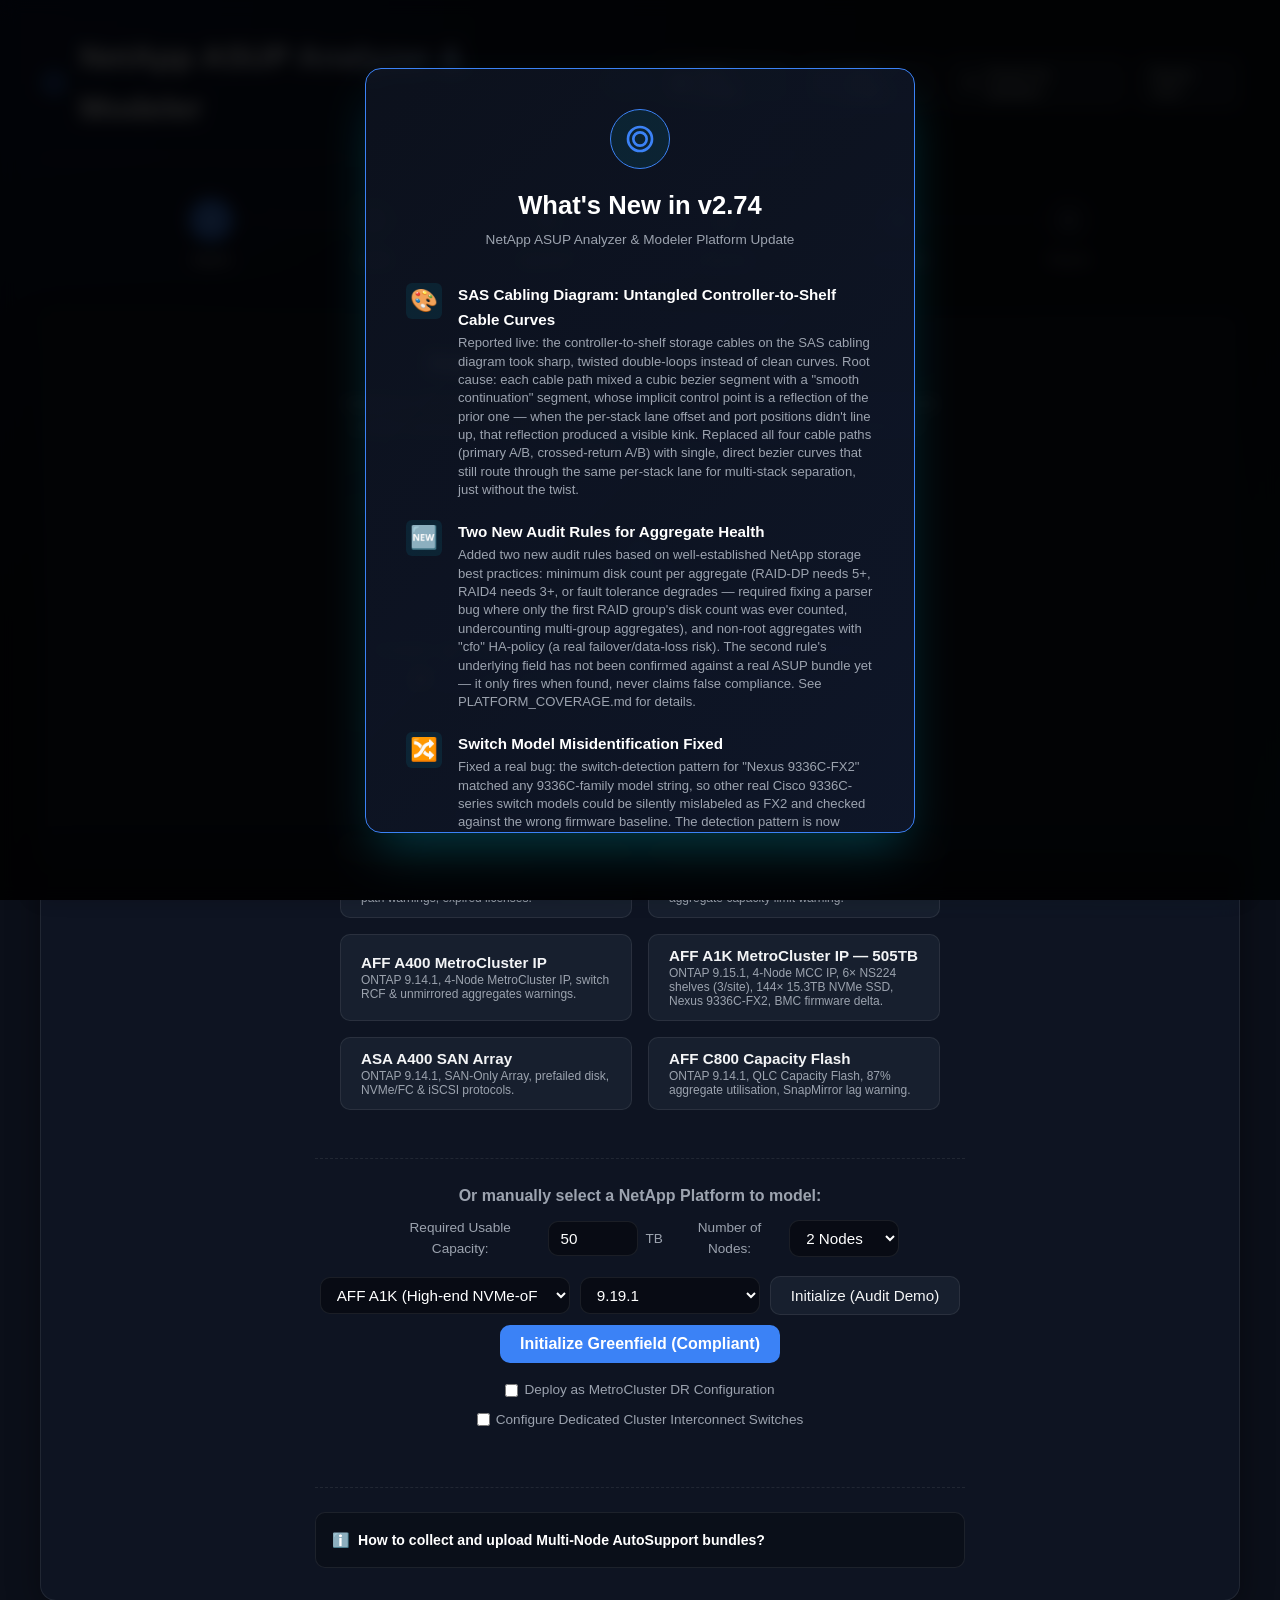
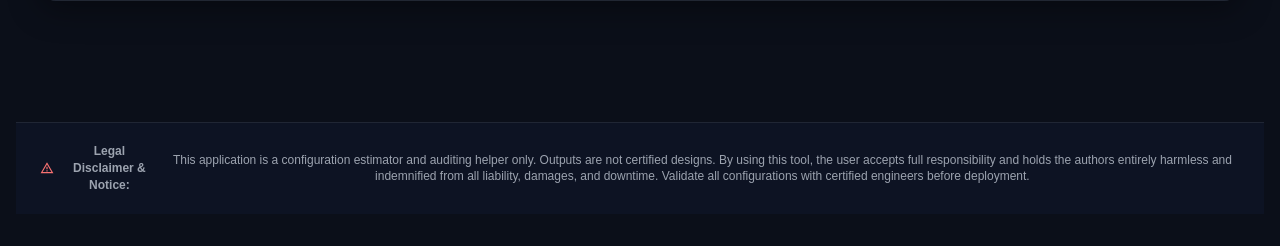
==== standalone_netapp_modeler.html @ 53ce75ed "Fix twisted SAS cabling diagram cable curves (v2.74) Reported live: controller-to-shelf storage cabl" ====
<!DOCTYPE html>
<html lang="en">
<head>
  <script>
    window.onerror = function(msg, url, line, col, error) {
      var div = document.createElement('div');
      div.id = 'js-error-banner';
      div.style.color = '#ef4444';
      div.style.background = 'rgba(239, 68, 68, 0.1)';
      div.style.border = '1px solid rgba(239, 68, 68, 0.3)';
      div.style.padding = '16px';
      div.style.margin = '16px';
      div.style.borderRadius = '8px';
      div.style.fontFamily = 'monospace';
      div.style.fontSize = '0.9rem';
      div.innerHTML = '<strong>' + 'Uncaught JS ' + 'Error:</strong> ' + msg + ' <br>Location: ' + url + ':' + line + ':' + col + (error && error.stack ? '<pre style="margin-top:8px; white-space:pre-wrap;">' + error.stack + '</pre>' : '');
      if (document.body) {
        document.body.insertBefore(div, document.body.firstChild);
      } else {
        window.addEventListener('DOMContentLoaded', function() {
          document.body.insertBefore(div, document.body.firstChild);
        });
      }
      return false;
    };
  </script>
  <meta charset="UTF-8">
  <meta name="viewport" content="width=device-width, initial-scale=1.0">
  <title>NetApp AutoSupport Analyzer & Modeler</title>
  <style>
/* Offline-safe font stack — no CDN dependency */
@font-face {
  font-family: 'Outfit';
  font-style: normal;
  font-weight: 400 700;
  src: local('Outfit'), local('Segoe UI'), local('Helvetica Neue'), local('Arial');
}
@font-face {
  font-family: 'JetBrains Mono';
  font-style: normal;
  font-weight: 400 700;
  src: local('JetBrains Mono'), local('Consolas'), local('Courier New');
}

:root {
  --font-body: 'Outfit', 'Segoe UI', 'Helvetica Neue', Arial, sans-serif;
  --font-mono: 'JetBrains Mono', 'Consolas', 'Courier New', monospace;

  /* Harmonious Color Palette */
  --bg-main: #0b0f19;
  --bg-card: rgba(17, 24, 39, 0.7);
  --bg-card-hover: rgba(31, 41, 55, 0.8);
  --border-color: rgba(255, 255, 255, 0.08);
  --border-glow: rgba(59, 130, 246, 0.2);

  --color-text: #f3f4f6;
  --color-muted: #9ca3af;
  --color-primary: #3b82f6;
  --color-primary-glow: rgba(59, 130, 246, 0.4);
  
  --color-success: #10b981;
  --color-success-glow: rgba(16, 185, 129, 0.2);
  --color-warning: #f59e0b;
  --color-warning-glow: rgba(245, 158, 11, 0.2);
  --color-danger: #ef4444;
  --color-danger-glow: rgba(239, 68, 68, 0.2);
  --color-info: #06b6d4;

  --backdrop-blur: blur(12px);
  --shadow-premium: 0 8px 32px 0 rgba(0, 0, 0, 0.37);
  --radius-lg: 16px;
  --radius-md: 10px;
  --radius-sm: 6px;
  --transition: all 0.3s cubic-bezier(0.4, 0, 0.2, 1);
}

* {
  box-sizing: border-box;
  margin: 0;
  padding: 0;
}

body {
  font-family: var(--font-body);
  background-color: var(--bg-main);
  background-image: 
    radial-gradient(at 0% 0%, rgba(29, 78, 216, 0.15) 0px, transparent 50%),
    radial-gradient(at 100% 100%, rgba(6, 182, 212, 0.1) 0px, transparent 50%);
  background-attachment: fixed;
  color: var(--color-text);
  line-height: 1.6;
  overflow-x: hidden;
  padding: 2rem 1rem;
}

.container {
  max-width: 1200px;
  margin: 0 auto;
}

/* Header */
header {
  display: flex;
  justify-content: space-between;
  align-items: center;
  margin-bottom: 2.5rem;
  padding-bottom: 1.5rem;
  border-bottom: 1px solid var(--border-color);
}

.brand-title {
  font-size: 2rem;
  font-weight: 700;
  background: linear-gradient(135deg, #ffffff 30%, #3b82f6 100%);
  -webkit-background-clip: text;
  -webkit-text-fill-color: transparent;
  display: flex;
  align-items: center;
  gap: 0.75rem;
}

.brand-title span {
  font-size: 0.85rem;
  font-weight: 500;
  color: var(--color-info);
  border: 1px solid var(--color-info);
  padding: 2px 8px;
  border-radius: 50px;
  vertical-align: middle;
}

/* Glassmorphic Panel */
.glass-panel {
  background: var(--bg-card);
  backdrop-filter: var(--backdrop-blur);
  -webkit-backdrop-filter: var(--backdrop-blur);
  border: 1px solid var(--border-color);
  border-radius: var(--radius-lg);
  padding: 2rem;
  box-shadow: var(--shadow-premium);
  margin-bottom: 2rem;
  transition: var(--transition);
}

.wizard-panel {
  width: 100%;
  height: auto;
  transition: var(--transition, all 0.3s ease);
  animation: fadeIn 0.35s ease;
}
.wizard-panel.hidden {
  display: none !important;
}

.asup-help-box {
  width: 100%;
  max-width: 650px;
  margin: 0 auto;
}
.asup-help-box details {
  background: rgba(0, 0, 0, 0.25);
  border: 1px solid var(--border-color, rgba(255,255,255,0.1));
  border-radius: var(--radius-md, 8px);
  padding: 1rem;
  cursor: pointer;
  transition: all 0.2s ease;
}
.asup-help-box details[open] {
  background: rgba(6, 182, 212, 0.05);
}
.asup-help-box summary {
  font-weight: 600;
  color: #fff;
  font-size: 0.88rem;
  outline: none;
  user-select: none;
  list-style: none;
}
.asup-help-box summary::-webkit-details-marker { display: none; }

/* Wizard Header / Steps */
.wizard-steps {
  display: flex;
  justify-content: space-between;
  margin-bottom: 2.5rem;
  position: relative;
  max-width: 900px;
  margin-left: auto;
  margin-right: auto;
}

.wizard-steps::before {
  content: '';
  position: absolute;
  top: 20px;
  left: 50px;
  right: 50px;
  height: 2px;
  background: var(--border-color);
  z-index: 1;
}

.step-node {
  display: flex;
  flex-direction: column;
  align-items: center;
  z-index: 2;
  position: relative;
  cursor: pointer;
}

.step-circle {
  width: 42px;
  height: 42px;
  border-radius: 50%;
  background: #111827;
  border: 2px solid var(--border-color);
  display: flex;
  align-items: center;
  justify-content: center;
  font-weight: 600;
  color: var(--color-muted);
  transition: var(--transition);
}

.step-node.active .step-circle {
  border-color: var(--color-primary);
  background: var(--color-primary);
  color: #fff;
  box-shadow: 0 0 15px var(--color-primary-glow);
}

.step-node.completed .step-circle {
  border-color: var(--color-success);
  background: var(--color-success-glow);
  color: var(--color-success);
}

.step-label {
  margin-top: 0.5rem;
  font-size: 0.85rem;
  font-weight: 500;
  color: var(--color-muted);
  transition: var(--transition);
}

.step-node.active .step-label {
  color: var(--color-text);
}

/* Drag-Drop Upload */
.upload-container {
  display: flex;
  flex-direction: column;
  align-items: center;
  gap: 1.5rem;
}

.drop-zone {
  width: 100%;
  max-width: 600px;
  height: 220px;
  border: 2px dashed var(--border-color);
  border-radius: var(--radius-lg);
  display: flex;
  flex-direction: column;
  justify-content: center;
  align-items: center;
  cursor: pointer;
  transition: var(--transition);
  background: rgba(17, 24, 39, 0.3);
}

.drop-zone:hover, .drop-zone.dragover {
  border-color: var(--color-primary);
  background: rgba(59, 130, 246, 0.05);
  box-shadow: 0 0 20px var(--border-glow);
}

.drop-zone svg {
  width: 48px;
  height: 48px;
  color: var(--color-primary);
  margin-bottom: 1rem;
  transition: var(--transition);
}

.drop-zone:hover svg {
  transform: translateY(-5px);
}

.drop-zone p {
  font-size: 1.1rem;
  font-weight: 500;
  color: var(--color-text);
  margin-bottom: 0.5rem;
}

.drop-zone span {
  font-size: 0.85rem;
  color: var(--color-muted);
}

.demo-selector {
  width: 100%;
  max-width: 600px;
  display: flex;
  flex-direction: column;
  gap: 1rem;
  margin-top: 1rem;
}

.demo-title {
  font-size: 1rem;
  font-weight: 600;
  color: var(--color-muted);
  text-align: center;
}

.demo-buttons {
  display: grid;
  grid-template-columns: 1fr 1fr;
  gap: 1rem;
}

.btn-secondary {
  background: rgba(31, 41, 55, 0.6);
  border: 1px solid var(--border-color);
  color: var(--color-text);
  padding: 12px 20px;
  border-radius: var(--radius-md);
  font-family: var(--font-body);
  font-size: 0.95rem;
  font-weight: 500;
  cursor: pointer;
  transition: var(--transition);
  text-align: left;
}

.btn-secondary:hover {
  background: var(--bg-card-hover);
  border-color: var(--color-primary);
  transform: translateY(-2px);
}

.btn-secondary .btn-desc {
  font-size: 0.75rem;
  color: var(--color-muted);
  margin-top: 2px;
  display: block;
}

/* Button UI */
.btn-primary {
  background: var(--color-primary);
  border: none;
  color: #fff;
  padding: 12px 24px;
  border-radius: var(--radius-md);
  font-family: var(--font-body);
  font-size: 1rem;
  font-weight: 600;
  cursor: pointer;
  transition: var(--transition);
  display: inline-flex;
  align-items: center;
  gap: 0.5rem;
}

.btn-primary:hover {
  background: #2563eb;
  box-shadow: 0 0 15px rgba(37, 99, 235, 0.4);
  transform: translateY(-2px);
}

.btn-primary:active {
  transform: translateY(0);
}

.wizard-footer {
  position: sticky;
  bottom: 0;
  background: rgba(10, 15, 26, 0.93);
  backdrop-filter: blur(12px);
  -webkit-backdrop-filter: blur(12px);
  z-index: 1000;
  display: flex;
  justify-content: space-between;
  margin-top: 2rem;
  padding: 1.25rem 1rem;
  border-top: 1px solid var(--border-color);
  box-shadow: 0 -8px 24px rgba(0, 0, 0, 0.3);
  border-radius: var(--radius-md) var(--radius-md) 0 0;
}

/* Layout Columns */
.dashboard-grid {
  display: grid;
  grid-template-columns: 1.5fr 1fr;
  gap: 2rem;
}

@media (max-width: 900px) {
  .dashboard-grid {
    grid-template-columns: 1fr;
  }
}

/* SVG Cluster Visualizer */
.visualizer-container {
  border: 1px solid var(--border-color);
  border-radius: var(--radius-md);
  background: rgba(10, 15, 26, 0.6);
  padding: 1rem;
  overflow: auto;
}

.system-details {
  display: grid;
  grid-template-columns: repeat(auto-fit, minmax(200px, 1fr));
  gap: 1.5rem;
  margin-bottom: 1.5rem;
}

.detail-card {
  background: rgba(31, 41, 55, 0.3);
  border: 1px solid var(--border-color);
  border-radius: var(--radius-md);
  padding: 1rem;
}

.detail-label {
  font-size: 0.8rem;
  color: var(--color-muted);
  text-transform: uppercase;
  letter-spacing: 0.05em;
  margin-bottom: 0.25rem;
}

.detail-value {
  font-size: 1.15rem;
  font-weight: 600;
  color: #fff;
}

/* Audit Checklist Card */
.audit-header {
  display: flex;
  justify-content: space-between;
  align-items: center;
  margin-bottom: 1.5rem;
}

.compliance-meter {
  display: flex;
  align-items: center;
  gap: 1rem;
}

.meter-circle {
  width: 64px;
  height: 64px;
  border-radius: 50%;
  border: 4px solid var(--border-color);
  display: flex;
  align-items: center;
  justify-content: center;
  font-size: 1.25rem;
  font-weight: 700;
  position: relative;
}

.meter-circle.success { border-color: var(--color-success); color: var(--color-success); box-shadow: 0 0 10px var(--color-success-glow); }
.meter-circle.warning { border-color: var(--color-warning); color: var(--color-warning); box-shadow: 0 0 10px var(--color-warning-glow); }
.meter-circle.danger { border-color: var(--color-danger); color: var(--color-danger); box-shadow: 0 0 10px var(--color-danger-glow); }

.audit-list {
  display: flex;
  flex-direction: column;
  gap: 1rem;
}

.audit-card {
  border: 1px solid var(--border-color);
  background: rgba(17, 24, 39, 0.4);
  border-radius: var(--radius-md);
  overflow: hidden;
  transition: var(--transition);
}

.audit-card-summary {
  padding: 1rem;
  display: flex;
  align-items: center;
  justify-content: space-between;
  cursor: pointer;
}

.audit-card-summary:hover {
  background: rgba(31, 41, 55, 0.4);
}

.audit-meta {
  display: flex;
  align-items: center;
  gap: 0.75rem;
}

.status-badge {
  padding: 3px 10px;
  border-radius: 50px;
  font-size: 0.75rem;
  font-weight: 600;
  text-transform: uppercase;
}

.status-badge.compliant { background: rgba(16, 185, 129, 0.15); color: var(--color-success); border: 1px solid var(--color-success); }
.status-badge.warning { background: rgba(245, 158, 11, 0.15); color: var(--color-warning); border: 1px solid var(--color-warning); }
.status-badge.critical { background: rgba(239, 68, 68, 0.15); color: var(--color-danger); border: 1px solid var(--color-danger); }

.badge-san-only {
  display: inline-block;
  padding: 2px 8px;
  border-radius: 4px;
  font-size: 0.72rem;
  font-weight: 700;
  letter-spacing: 0.5px;
  text-transform: uppercase;
  background: rgba(6, 182, 212, 0.15);
  color: #06b6d4;
  border: 1px solid rgba(6, 182, 212, 0.4);
  margin-left: 6px;
  vertical-align: middle;
}
.badge-capacity-flash {
  display: inline-block;
  padding: 2px 8px;
  border-radius: 4px;
  font-size: 0.72rem;
  font-weight: 700;
  letter-spacing: 0.5px;
  text-transform: uppercase;
  background: rgba(139, 92, 246, 0.15);
  color: #a78bfa;
  border: 1px solid rgba(139, 92, 246, 0.4);
  margin-left: 6px;
  vertical-align: middle;
}
.badge-broken-disk {
  display: inline-block;
  padding: 2px 8px;
  border-radius: 4px;
  font-size: 0.72rem;
  font-weight: 700;
  letter-spacing: 0.5px;
  text-transform: uppercase;
  background: rgba(239, 68, 68, 0.15);
  color: #f87171;
  border: 1px solid rgba(239, 68, 68, 0.4);
  margin-left: 6px;
  vertical-align: middle;
  animation: pulse 1.5s infinite;
}
@keyframes pulse {
  0%, 100% { opacity: 1; }
  50% { opacity: 0.6; }
}

.audit-title {
  font-weight: 500;
  font-size: 0.95rem;
}

.audit-category {
  font-size: 0.75rem;
  color: var(--color-muted);
  background: rgba(255, 255, 255, 0.05);
  padding: 2px 6px;
  border-radius: 4px;
}

.audit-card-details {
  padding: 1rem;
  background: rgba(10, 15, 26, 0.4);
  border-top: 1px solid var(--border-color);
  display: none;
}

.audit-card.open .audit-card-details {
  display: block;
}

.details-section {
  margin-bottom: 0.75rem;
}

.details-section:last-child {
  margin-bottom: 0;
}

.section-title {
  font-size: 0.8rem;
  color: var(--color-muted);
  text-transform: uppercase;
  margin-bottom: 0.25rem;
  font-weight: 600;
}

.section-text {
  font-size: 0.9rem;
  color: var(--color-text);
  white-space: pre-line;
}

.section-remediation {
  color: var(--color-info);
  font-family: var(--font-mono);
  font-size: 0.85rem;
  background: rgba(6, 182, 212, 0.05);
  padding: 6px 10px;
  border-radius: 4px;
  border-left: 2px solid var(--color-info);
  margin-top: 0.25rem;
}

/* Modeler Styles */
.form-grid {
  display: grid;
  grid-template-columns: 1fr 1.2fr;
  gap: 2rem;
}

@media (max-width: 800px) {
  .form-grid {
    grid-template-columns: 1fr;
  }
}

.form-group {
  margin-bottom: 1.5rem;
}

.form-group label {
  display: block;
  font-size: 0.9rem;
  font-weight: 500;
  color: var(--color-text);
  margin-bottom: 0.5rem;
}

.form-control {
  width: 100%;
  background: rgba(17, 24, 39, 0.8);
  border: 1px solid var(--border-color);
  color: var(--color-text);
  padding: 10px 14px;
  border-radius: var(--radius-md);
  font-family: var(--font-body);
  font-size: 0.95rem;
  outline: none;
  transition: var(--transition);
}

.form-control:focus {
  border-color: var(--color-primary);
  box-shadow: 0 0 10px var(--border-glow);
}

.checkbox-card {
  display: flex;
  align-items: flex-start;
  gap: 1rem;
  padding: 1rem;
  background: rgba(31, 41, 55, 0.3);
  border: 1px solid var(--border-color);
  border-radius: var(--radius-md);
  margin-bottom: 1rem;
  cursor: pointer;
  transition: var(--transition);
}

.checkbox-card:hover {
  background: rgba(31, 41, 55, 0.5);
  border-color: var(--color-primary);
}

.checkbox-card input[type="checkbox"] {
  width: 18px;
  height: 18px;
  margin-top: 3px;
  cursor: pointer;
}

.checkbox-content h4 {
  font-size: 0.95rem;
  font-weight: 600;
  margin-bottom: 0.25rem;
}

.checkbox-content p {
  font-size: 0.8rem;
  color: var(--color-muted);
}

/* ONTAP Hop Road */
.hop-timeline {
  display: flex;
  align-items: center;
  gap: 0.5rem;
  margin-top: 1rem;
  background: rgba(10, 15, 26, 0.5);
  padding: 0.75rem 1rem;
  border-radius: var(--radius-md);
  border: 1px solid var(--border-color);
}

.hop-item {
  font-size: 0.85rem;
  font-weight: 600;
  padding: 4px 8px;
  border-radius: 4px;
  background: rgba(255, 255, 255, 0.05);
}

.hop-item.active {
  background: var(--color-primary);
  color: #fff;
}

.hop-arrow {
  color: var(--color-muted);
  font-size: 0.8rem;
}

/* Cabling Visualizer SVGs */
svg.cabling-graph {
  width: 100%;
  height: auto;
  max-height: none;
}

.visual-node {
  fill: #1f2937;
  stroke: var(--border-color);
  stroke-width: 1.5;
  transition: var(--transition);
}

.visual-node:hover {
  fill: #374151;
}

.visual-node-label {
  fill: #fff;
  font-size: 11px;
  font-weight: 600;
  font-family: var(--font-body);
  text-anchor: middle;
}

.visual-shelf {
  fill: #111827;
  stroke: var(--border-color);
  stroke-width: 2;
  rx: 6;
}

.visual-shelf.active {
  stroke: var(--color-primary);
  box-shadow: 0 0 10px var(--color-primary-glow);
}

.visual-disk {
  stroke-width: 1;
  cursor: pointer;
  transition: var(--transition);
}

.visual-disk.ssd { fill: #3b82f6; stroke: rgba(59, 130, 246, 0.5); }
.visual-disk.hdd { fill: #f59e0b; stroke: rgba(245, 158, 11, 0.5); }
.visual-disk.nvme { fill: #06b6d4; stroke: rgba(6, 182, 212, 0.5); }
.visual-disk.spare { fill: rgba(16, 185, 129, 0.6); stroke: var(--color-success); }
.visual-disk.empty { fill: #374151; stroke: #4b5563; }

.visual-cable {
  fill: none;
  stroke-width: 2.5;
  stroke-dasharray: 5 3;
  animation: flow 20s linear infinite;
  transition: var(--transition);
}

.visual-cable.multipath {
  stroke: var(--color-success);
}

.visual-cable.singlepath {
  stroke: var(--color-danger);
  stroke-dasharray: 4 2;
}

.visual-cable.proposed {
  stroke: var(--color-info);
  stroke-dasharray: 2 2;
}

@keyframes flow {
  from { stroke-dashoffset: 100; }
  to { stroke-dashoffset: 0; }
}

/* Compare View */
.compare-container {
  display: grid;
  grid-template-columns: 1fr 1fr;
  gap: 2rem;
}

@media (max-width: 800px) {
  .compare-container {
    grid-template-columns: 1fr;
  }
}

.compare-title {
  font-size: 1.1rem;
  font-weight: 600;
  margin-bottom: 1rem;
  display: flex;
  align-items: center;
  gap: 0.5rem;
}

.compare-table {
  width: 100%;
  border-collapse: collapse;
  margin-top: 1rem;
  font-size: 0.9rem;
}

.compare-table th, .compare-table td {
  padding: 10px;
  text-align: left;
  border-bottom: 1px solid var(--border-color);
}

.compare-table th {
  color: var(--color-muted);
  font-weight: 500;
}

/* Report Styles */
.report-body {
  background: #111827;
  border: 1px solid var(--border-color);
  border-radius: var(--radius-lg);
  padding: 3rem;
  margin-top: 2rem;
  box-shadow: var(--shadow-premium);
}

.report-header {
  border-bottom: 2px solid var(--color-primary);
  padding-bottom: 1.5rem;
  margin-bottom: 2rem;
}

.report-meta-grid {
  display: grid;
  grid-template-columns: repeat(auto-fit, minmax(200px, 1fr));
  gap: 1.5rem;
  margin-bottom: 2.5rem;
  padding: 1rem;
  background: rgba(255, 255, 255, 0.02);
  border-radius: var(--radius-md);
}

.report-section {
  margin-bottom: 2.5rem;
}

.report-section h3 {
  font-size: 1.25rem;
  font-weight: 600;
  color: var(--color-primary);
  margin-bottom: 1rem;
  border-bottom: 1px solid var(--border-color);
  padding-bottom: 0.5rem;
}

.action-list {
  display: flex;
  flex-direction: column;
  gap: 1rem;
}

.action-step {
  display: flex;
  gap: 1.25rem;
  padding: 1rem;
  background: rgba(255, 255, 255, 0.02);
  border: 1px solid var(--border-color);
  border-radius: var(--radius-md);
  align-items: flex-start;
}

.step-num {
  width: 28px;
  height: 28px;
  border-radius: 50%;
  background: var(--color-primary);
  color: #fff;
  display: flex;
  align-items: center;
  justify-content: center;
  font-weight: 600;
  flex-shrink: 0;
  font-size: 0.9rem;
}

.step-details h4 {
  font-size: 0.95rem;
  font-weight: 600;
  margin-bottom: 0.25rem;
}

.step-details p {
  font-size: 0.85rem;
  color: var(--color-muted);
  margin-bottom: 0.5rem;
}

.step-command {
  font-family: var(--font-mono);
  font-size: 0.8rem;
  background: #090d16;
  padding: 8px 12px;
  border-radius: 4px;
  color: #a7f3d0;
  border: 1px solid rgba(16, 185, 129, 0.1);
  overflow-x: auto;
}

/* Hidden Class */
.hidden {
  display: none !important;
}

/* Capacity Display */
.capacity-summary {
  display: flex;
  flex-direction: column;
  gap: 1rem;
}

.capacity-bar-wrapper {
  background: rgba(255, 255, 255, 0.05);
  height: 24px;
  border-radius: 50px;
  overflow: hidden;
  display: flex;
}

.capacity-segment {
  height: 100%;
  transition: var(--transition);
}

.capacity-segment.used {
  background: linear-gradient(90deg, var(--color-primary), var(--color-info));
}

.capacity-segment.free {
  background: rgba(255, 255, 255, 0.1);
}

.capacity-labels {
  display: flex;
  justify-content: space-between;
  font-size: 0.85rem;
  color: var(--color-muted);
}

/* Print CSS Stylesheet */
@media print {
  body {
    background: #fff !important;
    color: #000 !important;
    padding: 0 !important;
  }
  
  header, .wizard-steps, .wizard-footer, .glass-panel:not(.report-body), .no-print {
    display: none !important;
  }
  
  .report-body {
    border: none !important;
    box-shadow: none !important;
    background: #fff !important;
    color: #000 !important;
    padding: 0 !important;
    margin: 0 !important;
  }
  
  .report-section h3 {
    color: #000 !important;
    border-bottom: 1px solid #000 !important;
  }
  
  .step-num {
    background: #000 !important;
    color: #fff !important;
  }
  
  .step-command {
    background: #f3f4f6 !important;
    color: #000 !important;
    border: 1px solid #ccc !important;
  }
  
  .step-details p {
    color: #333 !important;
  }
}

</style>
</head>
<body>
  <div class="container">
    <!-- Header -->
    <header>
      <div class="brand-title">
        <svg style="width: 28px; height: 28px; fill: var(--color-primary);" viewBox="0 0 24 24">
          <path d="M12,2A10,10 0 0,0 2,12A10,10 0 0,0 12,22A10,10 0 0,0 22,12A10,10 0 0,0 12,2M12,4A8,8 0 0,1 20,12A8,8 0 0,1 12,20A8,8 0 0,1 4,12A8,8 0 0,1 12,4M12,6A6,6 0 0,0 6,12A6,6 0 0,0 12,18A6,6 0 0,0 18,12A6,6 0 0,0 12,6M12,8A4,4 0 0,1 16,12A4,4 0 0,1 12,16A4,4 0 0,1 8,12A4,4 0 0,1 12,8Z" />
        </svg>
        NetApp ASUP Analyzer & Modeler <span>v2.74</span>
      </div>
      <div class="no-print" style="display: flex; gap: 8px; align-items: center;">
        <button id="save-config-btn" class="btn-secondary" style="padding: 8px 16px; display: flex; align-items: center; gap: 6px;">
          <svg style="width:16px; height:16px; fill:currentColor;" viewBox="0 0 24 24">
            <path d="M15,9H5V5H15M12,19A3,3 0 0,1 9,16A3,3 0 0,1 12,13A3,3 0 0,1 15,16A3,3 0 0,1 12,19M17,3H5C3.89,3 3,3.9 3,5V19A2,2 0 0,0 5,21H19A2,2 0 0,0 21,19V7L17,3Z"/>
          </svg>
          Save Config
        </button>
        <button id="load-config-btn" class="btn-secondary" style="padding: 8px 16px; display: flex; align-items: center; gap: 6px;">
          <svg style="width:16px; height:16px; fill:currentColor;" viewBox="0 0 24 24">
            <path d="M9,16V10H5L12,3L19,10H15V16H9M5,20V18H19V20H5Z"/>
          </svg>
          Load Config
        </button>
        <input type="file" id="load-config-input" accept=".json" style="display: none;">
        <button id="check-updates-btn" class="btn-secondary" style="padding: 8px 16px; display: flex; align-items: center; gap: 6px;" title="Checks a local helper script (tools/update_server.py) for newer platform/cabling reference data. The app itself never reaches the internet — this button only ever talks to 127.0.0.1, and only if you started the helper yourself.">
          <svg style="width:16px; height:16px; fill:currentColor;" viewBox="0 0 24 24">
            <path d="M12,4C14.1,4 16.1,4.8 17.6,6.3C20.7,9.4 20.7,14.5 17.6,17.6C15.8,19.5 13.3,20.2 10.9,19.9L11.4,17.9C13.1,18.1 14.9,17.6 16.2,16.2C18.5,13.9 18.5,10.1 16.2,7.7C15.1,6.6 13.5,6 12,6V10.6L7,5.6L12,0.6V4M6.3,17.6C3.7,15 3.3,11 5.1,7.9L6.6,9.4C5.5,11.6 5.9,14.4 7.8,16.2C8.3,16.7 8.9,17.1 9.6,17.4L9,19.4C8,19 7.1,18.4 6.3,17.6Z"/>
          </svg>
          Check for Updates
        </button>
        <button id="reset-btn" class="btn-secondary" style="padding: 8px 16px;">Reset Tool</button>
      </div>
    </header>

    <!-- Check for Updates results modal -->
    <div id="update-results-modal" class="modal-overlay no-print" style="display:none; position: fixed; top: 0; left: 0; width: 100%; height: 100%; background: rgba(0,0,0,0.85); align-items: center; justify-content: center; z-index: 11000; backdrop-filter: blur(8px);">
      <div class="modal-content" style="background: linear-gradient(135deg, var(--bg-card) 0%, rgba(15,23,42,0.95) 100%); border: 1.5px solid var(--color-primary); border-radius: var(--radius-lg); padding: 2rem; width: 550px; max-width: 90vw; max-height: 80vh; overflow-y: auto; box-shadow: 0 25px 50px -12px rgba(6,182,212,0.3);">
        <h3 style="color:#fff; margin: 0 0 1rem 0;">Check for Updates</h3>
        <div id="update-results-content" style="color: var(--color-muted); font-size: 0.85rem; line-height: 1.6;"></div>
        <button id="close-update-results-btn" class="btn-primary" style="width: 100%; justify-content: center; padding: 10px; margin-top: 1.5rem;">Close</button>
      </div>
    </div>

    <!-- Wizard Steps Indicator -->
    <div class="wizard-steps no-print">
      <div class="step-node active" data-step="1">
        <div class="step-circle">1</div>
        <div class="step-label">Import</div>
      </div>
      <div class="step-node" data-step="2">
        <div class="step-circle">2</div>
        <div class="step-label">Audit</div>
      </div>
      <div class="step-node" data-step="3">
        <div class="step-circle">3</div>
        <div class="step-label">Upgrades</div>
      </div>
      <div class="step-node" data-step="4">
        <div class="step-circle">4</div>
        <div class="step-label">Capacity</div>
      </div>
      <div class="step-node" data-step="5">
        <div class="step-circle">5</div>
        <div class="step-label">Compare</div>
      </div>
      <div class="step-node" data-step="6">
        <div class="step-circle">6</div>
        <div class="step-label">Report</div>
      </div>
    </div>

    <!-- Main Panels Container -->
    <main id="main-content">
      
      <!-- STEP 1: IMPORT PANEL -->
      <section id="step1" class="wizard-panel glass-panel">
        <div class="upload-container">
          <div style="text-align: center; max-width: 600px; margin-bottom: 1rem;">
            <h2 style="font-size: 1.5rem; margin-bottom: 0.5rem;">Import AutoSupport Message Bundle</h2>
            <p style="color: var(--color-muted); font-size: 0.95rem;">
              Upload an ONTAP AutoSupport message bundle (ZIP, TAR, TAR.GZ/TGZ, or GZ format) or drop individual configuration files (`VERSION`, `SYSCONFIG-A`, `SYSCONFIG-R`, `LICENSE`, `NETPORT`).
            </p>
          </div>
          
          <div id="drop-zone" class="drop-zone">
            <svg viewBox="0 0 24 24" fill="none" stroke="currentColor" stroke-width="2" stroke-linecap="round" stroke-linejoin="round">
              <path d="M21 15v4a2 2 0 0 1-2 2H5a2 2 0 0 1-2-2v-4"></path>
              <polyline points="17 8 12 3 7 8"></polyline>
              <line x1="12" y1="3" x2="12" y2="15"></line>
            </svg>
            <p>Drag and drop ASUP files here</p>
            <span>Accepted: <strong>.zip</strong>, <strong>.tar.gz</strong>, <strong>.tgz</strong>, <strong>.tar</strong>, <strong>.gz</strong>, or plain <strong>text files</strong> — upload multiple nodes at once</span>
            <span style="font-size:0.72rem; color:#f87171; margin-top:6px; display:flex; align-items:flex-start; gap:5px; text-align:left; max-width:480px; margin-left:auto; margin-right:auto;"><span style="flex-shrink:0;">⚠️</span><span>.7z/.rar aren't supported — extract them first, then upload the files inside</span></span>
            <input type="file" id="file-input" multiple class="hidden" accept=".zip,.tar.gz,.tgz,.tar,.gz,.txt,.log,.xml">
          </div>

          <!-- File upload status tiles — populated by renderFileStatusGrid() after each upload -->
          <div id="file-status-grid" style="margin-top:1rem; width:100%; max-width:650px; display:flex; flex-direction:column; gap:0.5rem;"></div>

          <div class="demo-selector">
            <div class="demo-title">Or choose a high-fidelity Demo System Profile:</div>
            <div class="demo-buttons">
              <button id="demo-fas8300-btn" class="btn-secondary">
                <strong>FAS8300 Cluster Profile</strong>
                <span class="btn-desc">ONTAP 9.7, Mixed SAS/SSD shelves, single-path warnings, expired licenses.</span>
              </button>
              <button id="demo-affa400-btn" class="btn-secondary">
                <strong>AFF A400 Cluster Profile</strong>
                <span class="btn-desc">ONTAP 9.9.1, NS224 NVMe shelf, 86% aggregate capacity limit warning.</span>
              </button>
              <button id="demo-metrocluster-btn" class="btn-secondary">
                <strong>AFF A400 MetroCluster IP</strong>
                <span class="btn-desc">ONTAP 9.14.1, 4-Node MetroCluster IP, switch RCF &amp; unmirrored aggregates warnings.</span>
              </button>
              <button id="demo-a1k-mcc-btn" class="btn-secondary">
                <strong>AFF A1K MetroCluster IP — 505TB</strong>
                <span class="btn-desc">ONTAP 9.15.1, 4-Node MCC IP, 6× NS224 shelves (3/site), 144× 15.3TB NVMe SSD, Nexus 9336C-FX2, BMC firmware delta.</span>
              </button>

              <button id="demo-asa-a400-btn" class="btn-secondary">
                <strong>ASA A400 SAN Array</strong>
                <span class="btn-desc">ONTAP 9.14.1, SAN-Only Array, prefailed disk, NVMe/FC &amp; iSCSI protocols.</span>
              </button>
              <button id="demo-aff-c800-btn" class="btn-secondary">
                <strong>AFF C800 Capacity Flash</strong>
                <span class="btn-desc">ONTAP 9.14.1, QLC Capacity Flash, 87% aggregate utilisation, SnapMirror lag warning.</span>
              </button>
            </div>
          </div>

          <div class="manual-selector" style="margin-top: 1.5rem; width: 100%; max-width: 650px; border-top: 1px dashed var(--border-color); padding-top: 1.5rem; text-align: center;">
            <div class="demo-title" style="margin-bottom: 0.5rem; font-weight:600;">Or manually select a NetApp Platform to model:</div>
            
            <!-- Dynamic Sizing Inputs: Usable Capacity & Node Count -->
            <div style="display: flex; gap: 15px; align-items: center; justify-content: center; margin-bottom: 1rem; flex-wrap: wrap;">
              <div style="display: flex; align-items: center; gap: 8px;">
                <label for="manual-capacity" style="font-size: 0.85rem; color: var(--color-muted); font-weight: 500;">Required Usable Capacity:</label>
                <input type="number" id="manual-capacity" class="form-control" value="50" min="5" max="5000" style="max-width: 90px; background: rgba(0,0,0,0.4); color: #fff; border: 1px solid var(--border-color); padding: 8px 12px; border-radius: var(--radius-md);">
                <span style="font-size: 0.85rem; color: var(--color-muted);">TB</span>
              </div>
              <div style="display: flex; align-items: center; gap: 8px;">
                <label for="manual-nodes-select" style="font-size: 0.85rem; color: var(--color-muted); font-weight: 500;">Number of Nodes:</label>
                <select id="manual-nodes-select" class="form-control" style="max-width: 110px; background: rgba(0,0,0,0.4); color: #fff; border: 1px solid var(--border-color); padding: 8px 12px; border-radius: var(--radius-md);">
                  <option value="2">2 Nodes</option>
                  <option value="4">4 Nodes</option>
                  <option value="8">8 Nodes</option>
                </select>
              </div>
            </div>

            <div style="display: flex; gap: 10px; align-items: center; justify-content: center; margin-bottom: 1rem; flex-wrap: wrap;">
              <select id="manual-platform-select" class="form-control" style="max-width: 250px; background: rgba(0,0,0,0.4); color: #fff; border: 1px solid var(--border-color); padding: 8px 12px; border-radius: var(--radius-md);">
                <!-- Populated dynamically by UI.js -->
              </select>
              <select id="manual-ontap-select" class="form-control" style="max-width: 180px; background: rgba(0,0,0,0.4); color: #fff; border: 1px solid var(--border-color); padding: 8px 12px; border-radius: var(--radius-md);">
                <!-- Populated dynamically by UI.js -->
              </select>
              <button id="load-manual-platform-btn" class="btn-secondary" style="padding: 10px 20px; white-space: nowrap;">Initialize (Audit Demo)</button>
              <button id="load-greenfield-btn" class="btn-primary" style="padding: 10px 20px; white-space: nowrap;">Initialize Greenfield (Compliant)</button>
            </div>
            
            <!-- MetroCluster DR Selection Checkboxes -->
            <div style="display: flex; gap: 15px; align-items: center; justify-content: center; font-size: 0.85rem; color: var(--color-muted); margin-bottom: 0.5rem;">
              <label style="cursor: pointer; display: flex; align-items: center; gap: 6px;">
                <input type="checkbox" id="deploy-metrocluster" style="cursor: pointer;">
                Deploy as MetroCluster DR Configuration
              </label>
              <select id="metrocluster-type" class="form-control" style="max-width: 160px; background: rgba(0,0,0,0.4); color: #fff; padding: 4px 8px; font-size: 0.8rem; border-radius: 4px; border: 1px solid var(--border-color); display: none;">
                <option value="ip">MetroCluster IP</option>
                <option value="fc">MetroCluster FC</option>
              </select>
            </div>

            <!-- Cluster Interconnect Switch Configuration -->
            <div style="display: flex; gap: 15px; align-items: center; justify-content: center; font-size: 0.85rem; color: var(--color-muted); flex-wrap: wrap;">
              <label style="cursor: pointer; display: flex; align-items: center; gap: 6px;">
                <input type="checkbox" id="use-cluster-switches" style="cursor: pointer;">
                Configure Dedicated Cluster Interconnect Switches
              </label>
              <select id="cluster-switch-model" class="form-control" style="max-width: 220px; background: rgba(0,0,0,0.4); color: #fff; padding: 4px 8px; font-size: 0.8rem; border-radius: 4px; border: 1px solid var(--border-color); display: none;">
                <!-- Dynamically populated -->
              </select>
              <select id="cluster-switch-fw" class="form-control" style="max-width: 160px; background: rgba(0,0,0,0.4); color: #fff; padding: 4px 8px; font-size: 0.8rem; border-radius: 4px; border: 1px solid var(--border-color); display: none;">
                <!-- Dynamically populated -->
              </select>
            </div>
          </div>

          <div class="asup-help-box" style="margin-top: 2rem; width: 100%; max-width: 650px; border-top: 1px dashed var(--border-color); padding-top: 1.5rem; text-align: left;">
            <details style="background: rgba(0, 0, 0, 0.25); border: 1px solid var(--border-color); border-radius: var(--radius-md); padding: 1rem; cursor: pointer;">
              <summary style="font-weight: 600; color: #fff; font-size: 0.88rem; display: flex; align-items: center; gap: 8px; outline: none; user-select: none;">
                <span>ℹ️</span> How to collect and upload Multi-Node AutoSupport bundles?
              </summary>
              <div style="margin-top: 0.75rem; font-size: 0.82rem; color: var(--color-muted); line-height: 1.5; cursor: default;">
                <p style="margin-bottom: 0.75rem;">
                  <strong>Consolidation & Merge Logic:</strong> AutoSupport messages are typically generated at the individual node level. If your cluster contains multiple nodes, you can select and upload the ASUP files or compressed archives (<code>.zip</code> or <code>.gz</code>) for <strong>all nodes together</strong>. The modeler automatically parses, concatenates, and de-duplicates storage controller nodes, switches, shelves, drives, aggregates, and spares to build a consolidated, unified cluster-wide view.
                </p>
                <p style="margin-bottom: 0.75rem;">
                  <strong>Supported Ingestion Formats:</strong> Raw text files extracted from AutoSupport mail bundles or compressed zip/gz archives containing the following ONTAP diagnostic outputs:
                </p>
                <ul style="margin-bottom: 0.75rem; padding-left: 1.25rem;">
                  <li><code>VERSION</code> - Identifies the active ONTAP software release and system model type.</li>
                  <li><code>SYSCONFIG-A</code> - Extracts motherboard RAM capacity, CPU counts, PCIe slots, cabled shelves, and disk details.</li>
                  <li><code>SYSCONFIG-R</code> - Discovers aggregate layouts, RAID groups, spare allocations, and disk-level firmware.</li>
                  <li><code>LICENSE</code> - Checks for active, expired, or missing feature licenses.</li>
                  <li><code>NETPORT</code> - Captures physical network interfaces, negotiated link speeds, and MTU values.</li>
                  <li><code>METROCLUSTER-SHOW</code> - Detects DR configuration types (MetroCluster IP or FC).</li>
                  <li><code>SWITCHES</code> - Discovers cluster switches cabled and Reference Configuration File (RCF) versions.</li>
                </ul>
                <p style="margin-bottom: 0;">
                  <strong>Manual Log Collection Options:</strong>
                  <br>• <strong>System Manager (GUI):</strong> Navigate to <strong>Cluster > Support > AutoSupport</strong>, select nodes, and select <em>Invoke</em> to send or download logs.
                  <br>• <strong>ONTAP CLI (SSH):</strong> Run <code>system node autosupport invoke -node * -type all -message "manual"</code> to generate logs, or run individual commands (like <code>sysconfig -a</code> or <code>sysconfig -r</code>) to capture text blocks.
                </p>
              </div>
            </details>
          </div>
        </div>
      </section>

      <!-- STEP 2: AUDIT & CURRENT VIEW PANEL -->
      <section id="step2" class="wizard-panel glass-panel hidden">
        <!-- Merge Conflicts Banner (multi-file conflicts) -->
        <div id="merge-conflicts-banner" class="hidden" style="margin-bottom:1rem; padding:0.75rem 1rem; background:rgba(239,68,68,0.1); border:1px solid rgba(239,68,68,0.35); border-radius:var(--radius-lg);"></div>

        <!-- Data Quality Panel (parse confidence + source tracking) -->
        <div id="data-quality-panel" class="hidden" style="margin-bottom:1.25rem; padding:1rem 1.25rem; background:rgba(99,102,241,0.07); border:1px solid rgba(99,102,241,0.2); border-radius:var(--radius-lg);"></div>

        <!-- Critical Gaps Panel (prompts for missing data) -->
        <div id="critical-gaps-panel" class="hidden" style="margin-bottom:1.25rem; padding:1rem 1.25rem; background:rgba(245,158,11,0.07); border:1px solid rgba(245,158,11,0.25); border-radius:var(--radius-lg);"></div>

        <!-- Partial ASUP Parse Warning Banner -->
        <div id="parse-warnings-banner" class="hidden" style="margin-bottom: 1.5rem; padding: 1rem 1.25rem; background: rgba(245, 158, 11, 0.12); border: 1px solid var(--color-warning); border-radius: var(--radius-lg); text-align: left;">
          <div style="display: flex; align-items: center; gap: 0.5rem; font-weight: 700; color: #fde047; margin-bottom: 0.5rem; font-size: 0.95rem;">
            <svg style="width: 20px; height: 20px; fill: var(--color-warning);" viewBox="0 0 24 24">
              <path d="M13,13H11V7H13M13,17H11V15H13M12,2A10,10 0 0,0 2,12A10,10 0 0,0 12,22A10,10 0 0,0 22,12A10,10 0 0,0 12,2Z" />
            </svg>
            <span>Notice: Partial AutoSupport Parse — Fallback Defaults Applied</span>
          </div>
          <p style="font-size: 0.82rem; color: #fef08a; margin: 0 0 0.5rem 0; line-height: 1.4;">
            Some sections of your uploaded AutoSupport file could not be extracted by log regexes and are displaying default fallback placeholders:
          </p>
          <ul id="parse-warnings-list" style="margin: 0; padding-left: 1.25rem; font-size: 0.82rem; color: #fef08a; line-height: 1.5;">
          </ul>
        </div>

        <div class="dashboard-grid">
          
          <!-- Visual Cluster Diagram -->
          <div>
            <h2 style="font-size: 1.25rem; margin-bottom: 1rem; display: flex; align-items: center; gap: 0.5rem;">
              <svg style="width: 20px; height: 20px; fill: var(--color-primary);" viewBox="0 0 24 24">
                <path d="M12,3C7.58,3 4,4.79 4,7C4,9.21 7.58,11 12,11C16.42,11 20,9.21 20,7C20,4.79 16.42,3 12,3M4,9V12C4,14.21 7.58,16 12,16C16.42,16 20,14.21 20,12V9C20,11.21 16.42,13 12,13C7.58,13 4,11.21 4,9M4,14V17C4,19.21 7.58,21 12,21C16.42,21 20,19.21 20,17V14C20,16.21 16.42,18 12,18C7.58,18 4,16.21 4,14Z" />
              </svg>
              Current Storage Deployment Topology
            </h2>
            
            <div class="system-details">
              <div class="detail-card">
                <div class="detail-label">Controller Model</div>
                <div id="cur-model" class="detail-value">-</div>
              </div>
              <div class="detail-card">
                <div class="detail-label">ONTAP Software</div>
                <div id="cur-version" class="detail-value">-</div>
              </div>
              <div class="detail-card">
                <div class="detail-label">Cluster Serial</div>
                <div id="cur-serial" class="detail-value">-</div>
              </div>
              <div class="detail-card">
                <div class="detail-label">Controllers (Nodes)</div>
                <div id="cur-nodes" class="detail-value">-</div>
              </div>
              <div class="detail-card">
                <div class="detail-label">Motherboard RAM</div>
                <div id="cur-ram" class="detail-value">-</div>
              </div>
              <div class="detail-card">
                <div class="detail-label">Cluster Switches</div>
                <div id="cur-switches" class="detail-value">-</div>
              </div>
              <div class="detail-card">
                <div class="detail-label">MetroCluster Type</div>
                <div id="cur-metrocluster" class="detail-value">-</div>
              </div>
              <div class="detail-card">
                <div class="detail-label">Total Raw Capacity</div>
                <div id="cur-raw" class="detail-value">-</div>
              </div>
              <div class="detail-card">
                <div class="detail-label">Shelves & Drives</div>
                <div id="cur-shelves-drives" class="detail-value">-</div>
              </div>
              <div class="detail-card">
                <div class="detail-label">Active Licenses</div>
                <div id="cur-lics" class="detail-value" style="font-size: 0.85rem; line-height: 1.3;">-</div>
              </div>
            </div>

            <!-- MetroCluster Site Partitioning Card -->
            <div id="mc-partitioning-card" class="detail-card hidden" style="margin-top: 1rem; padding: 1.25rem; text-align: left; width: 100%; border: 1px solid rgba(59, 130, 246, 0.2); background: rgba(59, 130, 246, 0.05); border-radius: var(--radius-lg); margin-bottom: 1rem;">
              <h3 style="font-size: 1.1rem; margin-top: 0; margin-bottom: 0.75rem; color: #fff; display: flex; align-items: center; gap: 0.5rem;">
                <svg style="width: 18px; height: 18px; fill: var(--color-info);" viewBox="0 0 24 24">
                  <path d="M12,2A10,10 0 0,0 2,12A10,10 0 0,0 22,12A10,10 0 0,0 12,2M12,4A8,8 0 0,1 20,12A8,8 0 0,1 12,20A8,8 0 0,1 4,12A8,8 0 0,1 12,4M12,6A6,6 0 0,0 6,12A6,6 0 0,0 12,18A6,6 0 0,0 18,12A6,6 0 0,0 12,6M12,8A4,4 0 0,1 16,12A4,4 0 0,1 12,16A4,4 0 0,1 8,12A4,4 0 0,1 12,8Z" />
                </svg>
                MetroCluster DR Site Partitioning
              </h3>
              <p style="font-size: 0.82rem; color: var(--color-muted); margin-bottom: 1rem; line-height: 1.4;">
                Active disaster recovery site node layout mapping. Nodes are geographically separated across local and partner remote sites with active replication.
              </p>
              <div style="display: grid; grid-template-columns: 1fr 1fr; gap: 1.5rem;">
                <!-- Site A (Local) -->
                <div style="background: rgba(0,0,0,0.2); border: 1px solid rgba(255,255,255,0.05); border-radius: var(--radius-md); padding: 0.75rem 1rem;">
                  <h4 style="margin-top: 0; margin-bottom: 0.5rem; color: var(--color-primary); font-size: 0.9rem; display: flex; align-items: center; gap: 0.25rem;">
                    <span style="width: 8px; height: 8px; border-radius: 50%; background: var(--color-primary); display: inline-block;"></span>
                    Local Site (Site-A)
                  </h4>
                  <ul id="mc-site-a-nodes" style="margin: 0; padding-left: 1.25rem; font-size: 0.82rem; line-height: 1.5; color: var(--color-text);">
                    <!-- Injected dynamically -->
                  </ul>
                </div>
                <!-- Site B (Remote) -->
                <div style="background: rgba(0,0,0,0.2); border: 1px solid rgba(255,255,255,0.05); border-radius: var(--radius-md); padding: 0.75rem 1rem;">
                  <h4 style="margin-top: 0; margin-bottom: 0.5rem; color: var(--color-info); font-size: 0.9rem; display: flex; align-items: center; gap: 0.25rem;">
                    <span style="width: 8px; height: 8px; border-radius: 50%; background: var(--color-info); display: inline-block;"></span>
                    Remote Partner Site (Site-B)
                  </h4>
                  <ul id="mc-site-b-nodes" style="margin: 0; padding-left: 1.25rem; font-size: 0.82rem; line-height: 1.5; color: var(--color-text);">
                    <!-- Injected dynamically -->
                  </ul>
                </div>
              </div>
            </div>

            <!-- Cable Topology Graph -->
            <div class="visualizer-container" style="min-height: 480px; height: auto; display:flex; align-items:center; justify-content:center;">
              <div id="visualizer-svg-frame" style="width:100%;">
                <!-- SVG injected dynamically by UI.js -->
              </div>
            </div>
            <div style="text-align: right; margin-top: -0.5rem; margin-bottom: 0.5rem;">
              <button id="download-cabling-btn" class="btn-secondary" style="padding: 4px 8px; font-size: 0.75rem; border-radius: 4px; display: inline-flex; align-items: center; gap: 4px;">
                <svg style="width: 14px; height: 14px; fill: currentColor;" viewBox="0 0 24 24">
                  <path d="M5,20H19V18H5M19,9H15V3H9V9H5L12,16L19,9Z" />
                </svg>
                Download Diagram (SVG)
              </button>
            </div>
            <div style="margin-top: 0.5rem; font-size: 0.8rem; color: var(--color-muted); display: flex; gap: 1.5rem; justify-content: center;">
              <span style="display: flex; align-items: center; gap: 0.25rem;"><span style="width: 12px; height: 12px; border-radius: 2px; background: #06b6d4; display: inline-block;"></span> NVMe SSD</span>
              <span style="display: flex; align-items: center; gap: 0.25rem;"><span style="width: 12px; height: 12px; border-radius: 2px; background: #3b82f6; display: inline-block;"></span> SAS SSD</span>
              <span style="display: flex; align-items: center; gap: 0.25rem;"><span style="width: 12px; height: 12px; border-radius: 2px; background: #f59e0b; display: inline-block;"></span> SAS HDD</span>
              <span style="display: flex; align-items: center; gap: 0.25rem;"><span style="width: 12px; height: 12px; border-radius: 2px; background: #10b981; display: inline-block;"></span> Spare Disk</span>
            </div>

            <!-- Port Validation Table -->
            <div id="port-audit-card" class="detail-card" style="margin-top: 1.5rem; padding: 1rem; text-align: left; width: 100%; border: 1px solid rgba(255,255,255,0.05); background: rgba(0,0,0,0.2);">
              <h3 style="font-size: 1.1rem; margin-top: 0; margin-bottom: 0.75rem; color: #fff; display: flex; align-items: center; gap: 0.5rem;">
                <svg style="width: 18px; height: 18px; fill: var(--color-info);" viewBox="0 0 24 24">
                  <path d="M7,15H9V17H7V15M11,15H13V17H11V15M15,15H17V17H15V15M19,15H21V17H19V15M3,15H5V17H3V15M3,19H5V21H3V19M7,19H9V21H7V19M11,19H13V21H11V19M15,19H17V21H15V19M19,19H21V21H19V19M3,11H5V13H3V11M7,11H9V13H7V11M11,11H13V13H11V11M15,11H17V13H15V11M19,11H21V13H19V11M3,7H5V9H3V7M7,7H9V9H7V7M11,7H13V9H11V7M15,7H17V9H15V7M19,7H21V9H19V7M3,3H5V5H3V3M7,3H9V5H7V3M11,3H13V5H11V3M15,3H17V5H15V3M19,3H21V5H19V3Z" />
                </svg>
                Physical Port & Connectivity Status
              </h3>
              <div style="overflow-x: auto;">
                <table class="compare-table" style="width: 100%; font-size: 0.82rem; margin-bottom: 0;">
                  <thead>
                    <tr>
                      <th>Node</th>
                      <th>Port</th>
                      <th>Operational Role</th>
                      <th>Speed</th>
                      <th>Status</th>
                      <th>Best-Practice Recommendation</th>
                    </tr>
                  </thead>
                  <tbody id="port-audit-table-body">
                    <!-- Injected dynamically -->
                  </tbody>
                </table>
              </div>
            </div>

            <!-- Storage Shelves & Disks Inventory Card -->
            <div id="storage-inventory-card" class="detail-card" style="margin-top: 1.5rem; padding: 1.25rem; text-align: left; width: 100%; border: 1px solid rgba(255,255,255,0.05); background: rgba(0,0,0,0.2); border-radius: var(--radius-lg);">
              <h3 style="font-size: 1.15rem; margin-top: 0; margin-bottom: 0.75rem; color: #fff; display: flex; align-items: center; gap: 0.5rem;">
                <svg style="width: 20px; height: 20px; fill: var(--color-primary);" viewBox="0 0 24 24">
                  <path d="M4,4H20A2,2 0 0,1 22,6V18A2,2 0 0,1 20,20H4A2,2 0 0,1 2,18V6A2,2 0 0,1 4,4M4,6V18H20V6H4M6,9H18V11H6V9M6,13H18V15H6V13Z" />
                </svg>
                Physical Storage & Disk Drive Inventory
              </h3>
              <p style="font-size: 0.82rem; color: var(--color-muted); margin-bottom: 1rem; line-height: 1.4;">
                Active storage tiers, shelf cabling types, drive media speeds, capacity sizes, and spares assigned to local nodes.
              </p>
              <div id="storage-inventory-content">
                <!-- Injected dynamically -->
              </div>
            </div>

            <!-- Logical Storage & Aggregates Audit Card -->
            <div id="aggregate-inventory-card" class="detail-card" style="margin-top: 1.5rem; padding: 1.25rem; text-align: left; width: 100%; border: 1px solid rgba(255,255,255,0.05); background: rgba(0,0,0,0.2); border-radius: var(--radius-lg);">
              <h3 style="font-size: 1.15rem; margin-top: 0; margin-bottom: 0.75rem; color: #fff; display: flex; align-items: center; gap: 0.5rem;">
                <svg style="width: 20px; height: 20px; fill: var(--color-info);" viewBox="0 0 24 24">
                  <path d="M12,2C6.48,2 2,6.48 2,12C2,17.52 6.48,22 12,22C17.52,22 22,17.52 22,12C22,6.48 17.52,2 12,2M12,20C7.59,20 4,16.41 4,12C4,7.59 7.59,4 12,4C16.41,4 20,7.59 20,12C20,16.41 16.41,20 12,20M15,12A3,3 0 1,1 12,9A3,3 0 0,1 15,12Z" />
                </svg>
                Logical Storage & Aggregates Audit
              </h3>
              <p style="font-size: 0.82rem; color: var(--color-muted); margin-bottom: 1rem; line-height: 1.4;">
                Active RAID aggregates, disk assignments, and storage utilization parsed from the system configuration.
              </p>
              <div id="aggregate-inventory-content">
                <!-- Injected dynamically -->
              </div>
            </div>

          </div>

          <!-- Best Practice Assessment -->
          <div>
            <!-- HA & Failover Status Card -->
            <div class="glass-panel" style="padding: 1.25rem;">
              <h3 style="font-size: 0.95rem; font-weight: 700; margin-bottom: 0.75rem; display: flex; align-items: center; gap: 0.5rem;">
                <svg style="width:18px;height:18px;fill:var(--color-primary);" viewBox="0 0 24 24"><path d="M12,1L3,5V11C3,16.55 6.84,21.74 12,23C17.16,21.74 21,16.55 21,11V5L12,1M12,7C13.4,7 14.8,8.6 14.8,10V11H16V16H8V11H9.2V10C9.2,8.6 10.6,7 12,7M12,8.2C11.2,8.2 10.4,9 10.4,10V11H13.6V10C13.6,9 12.8,8.2 12,8.2Z"/></svg>
                HA & Failover Status
              </h3>
              <div id="ha-status-list" style="font-size: 0.82rem; color: var(--color-muted);">
                <span style="color: var(--color-muted); font-style: italic;">Upload an ASUP to view HA status.</span>
              </div>
              <div id="broken-disk-badge" class="badge-broken-disk hidden" style="margin-top: 0.75rem;"></div>
            </div>

            <div class="audit-header">
              <h2 style="font-size: 1.25rem; display: flex; align-items: center; gap: 0.5rem;">
                <svg style="width: 20px; height: 20px; fill: var(--color-warning);" viewBox="0 0 24 24">
                  <path d="M12 2C6.5 2 2 6.5 2 12S6.5 22 12 22 22 17.5 22 12 17.5 2 12 2M12 20C7.6 20 4 16.4 4 12S7.6 4 12 4 20 7.6 20 12 16.4 20 12 20M19 13H13V19H11V13H5V11H11V5H13V11H19V13Z" />
                </svg>
                Best Practice Audit
              </h2>
              <div class="compliance-meter">
                <div class="detail-label" style="margin-bottom: 0;">Compliance Score</div>
                <div id="compliance-score" class="meter-circle">-</div>
              </div>
            </div>

            <div id="audit-list" class="audit-list">
              <!-- Instantiated dynamically -->
            </div>
          </div>

        </div>

        <!-- ASUP Alerts & Event Messages Section -->
        <div id="asup-alerts-card" class="detail-card" style="margin-top: 1.5rem; padding: 1.25rem; text-align: left; width: 100%; border: 1px solid rgba(255,255,255,0.05); background: rgba(0,0,0,0.2); border-radius: var(--radius-lg);">
          <h3 style="font-size: 1.15rem; margin-top: 0; margin-bottom: 1rem; color: #fff; display: flex; align-items: center; justify-content: space-between;">
            <span style="display: flex; align-items: center; gap: 0.5rem;">
              <svg style="width: 20px; height: 20px; fill: var(--color-danger);" viewBox="0 0 24 24">
                <path d="M12 2C6.5 2 2 6.5 2 12S6.5 22 12 22 22 17.5 22 12 17.5 2 12 2M12 20C7.6 20 4 16.4 4 12S7.6 4 12 4 20 7.6 20 12 16.4 20 12 20M11 15H13V17H11V15M11 7H13V13H11V7Z" />
              </svg>
              AutoSupport Bundle Alerts & Event Messages
            </span>
            <span id="asup-alerts-count-badge" class="status-badge warning" style="padding: 2px 8px; font-size: 0.75rem;">0 Alerts</span>
          </h3>
          <div style="overflow-x: auto;">
            <table class="compare-table" style="width: 100%; font-size: 0.82rem; margin-bottom: 0;">
              <thead>
                <tr>
                  <th style="width: 110px;">Severity</th>
                  <th style="width: 120px;">Component</th>
                  <th>Issue / Alert Message</th>
                  <th style="width: 110px;">Source File</th>
                  <th>Recommended Resolution Path</th>
                </tr>
              </thead>
              <tbody id="asup-alerts-table-body">
                <!-- Injected dynamically -->
              </tbody>
            </table>
          </div>
        </div>
      </section>

      <!-- STEP 3: SOFTWARE & LICENSING UPGRADES -->
      <section id="step3" class="wizard-panel glass-panel hidden">
        <h2 style="font-size: 1.5rem; margin-bottom: 1.5rem; display: flex; align-items: center; gap: 0.5rem;">
          <svg style="width: 24px; height: 24px; fill: var(--color-primary);" viewBox="0 0 24 24">
            <path d="M12,15.5A2.5,2.5 0 0,1 9.5,13A2.5,2.5 0 0,1 12,10.5A2.5,2.5 0 0,1 14.5,13A2.5,2.5 0 0,1 12,15.5M19.43,12.97C19.47,12.65 19.5,12.33 19.5,12C19.5,11.67 19.47,11.35 19.43,11.03L21.54,9.37C21.73,9.22 21.78,8.95 21.66,8.73L19.66,5.27C19.54,5.05 19.27,4.96 19.05,5.05L16.56,6.05C16.04,5.66 15.47,5.34 14.86,5.08L14.48,2.42C14.44,2.18 14.24,2 14,2H10C9.76,2 9.56,2.18 9.52,2.42L9.14,5.08C8.53,5.34 7.96,5.66 7.44,6.05L4.95,5.05C4.73,4.96 4.46,5.05 4.34,5.27L2.34,8.73C2.21,8.95 2.27,9.22 2.46,9.37L4.57,11.03C4.53,11.35 4.5,11.67 4.5,12C4.5,12.33 4.53,12.65 4.57,12.97L2.46,14.63C2.27,14.78 2.21,15.05 2.34,15.27L4.34,18.73C4.46,18.95 4.73,19.04 4.95,18.95L7.44,17.95C7.96,18.34 8.53,18.66 9.14,18.92L9.52,21.58C9.56,21.82 9.76,22 10,22H14C14.24,22 14.44,21.82 14.48,21.58L14.86,18.92C15.47,18.66 16.04,18.34 16.56,17.95L19.05,18.95C19.27,19.04 19.54,18.95 19.66,18.73L21.66,15.27C21.78,15.05 21.73,14.78 21.54,14.63L19.43,12.97Z" />
          </svg>
          Model Software & License Modifications
        </h2>

        <div class="form-grid">
          
          <!-- Inputs Column -->
          <div>
            <div class="form-group">
              <label for="target-ontap">Target ONTAP Operating System Version</label>
              <div style="font-size:0.78rem; color:var(--color-muted); margin-bottom:0.5rem; line-height:1.5;">
                💡 <strong>What is this?</strong> ONTAP is the operating system that runs on your NetApp controllers, similar to Windows or Linux on a regular server. Newer versions contain security patches, bug fixes, and support for newer hardware. Staying on old versions is a security and stability risk.
                <br>Select the version you want to <em>upgrade to</em>. The tool will calculate the safest upgrade path automatically.
              </div>
              <select id="target-ontap" class="form-control">
                <!-- Injected dynamically -->
              </select>
              <div id="upgrade-timeline-box" class="hidden">
                <div class="detail-label" style="margin-top: 1rem; margin-bottom: 0.25rem;">Calculated Upgrade Hops</div>
                <div id="hop-timeline" class="hop-timeline">
                  <!-- Timeline elements injected -->
                </div>
              </div>
            </div>

            <!-- Hop specific risk considerations cards -->
            <div id="hop-considerations-box" class="hidden" style="margin-top: 1.5rem;">
              <div class="detail-label" style="margin-bottom: 0.5rem; color: var(--color-warning);">Upgrade Hop Risks & Technical Checklists</div>
              <div id="hop-considerations-list" style="display: flex; flex-direction: column; gap: 0.75rem;">
                <!-- Injected dynamically by UI.js -->
              </div>
                     <div class="form-group" style="margin-top: 2rem;">
              <label>Remediation Operations</label>
              <div style="font-size:0.78rem; color:var(--color-muted); margin-bottom:0.75rem; line-height:1.5;">
                💡 Select which corrective actions you want included in the generated action plan. Both are recommended. Deselect only if you have already addressed that area.
              </div>

              <label id="firmware-card" class="checkbox-card">
                <input type="checkbox" id="model-upgrade-firmware" checked>
                <div class="checkbox-content">
                  <h4>Upgrade Controller &amp; Storage Shelf Firmware</h4>
                  <p>Updates disk drives, shelf modules (IOM), and controller SP/BMC chips to the latest NetApp-qualified firmware versions. <strong>Required before any ONTAP upgrade.</strong> This runs automatically in the background without interrupting data access.</p>
                </div>
              </label>

              <label id="cabling-card" class="checkbox-card">
                <input type="checkbox" id="model-fix-cabling" checked>
                <div class="checkbox-content">
                  <h4>Remediate Cabling to Multipath HA</h4>
                  <p>If any disk shelves are connected to the controllers via only ONE cable path, this adds the second path. <strong>A shelf with only one cable path will go offline if that cable fails</strong> — this is a single point of failure (SPOF) and a serious risk to data availability.</p>
                </div>
              </label>
            </div>
     </div>
          </div>

          <!-- Licenses Entitlements Column -->
          <div>
            <h3 style="font-size: 1.1rem; margin-bottom: 1rem; color: var(--color-muted);">Entitlement & Protocol Licenses</h3>
            <div id="license-list-form" style="display: flex; flex-direction: column; gap: 0.75rem;">
              <!-- Injected dynamically -->
            </div>
          </div>

        </div>
      </section>

      <!-- STEP 4: CAPACITY & HARDWARE EXPANSION MODELING -->
      <section id="step4" class="wizard-panel glass-panel hidden">
        <h2 style="font-size: 1.5rem; margin-bottom: 1.5rem; display: flex; align-items: center; gap: 0.5rem;">
          <svg style="width: 24px; height: 24px; fill: var(--color-primary);" viewBox="0 0 24 24">
            <path d="M4,4H20A2,2 0 0,1 22,6V18A2,2 0 0,1 20,20H4A2,2 0 0,1 2,18V6A2,2 0 0,1 4,4M4,6V18H20V6H4M6,9H18V11H6V9M6,13H18V15H6V13Z" />
          </svg>
          Model Storage Capacity & Hardware Expansion
        </h2>

        <div class="form-grid">
          
          <!-- Shelf & PCIe Selection inputs -->
          <div>
            <div class="form-group">
              <label for="shelf-type" style="font-weight: 600;">Add Disk Shelf Expansion Stack</label>
              <div style="font-size:0.78rem; color:var(--color-muted); margin-bottom:0.5rem; line-height:1.5;">
                💡 <strong>What is a disk shelf?</strong> A disk shelf is a rack-mounted unit (typically 2U or 4U tall) that holds disk drives. Adding shelves increases your storage capacity. Select the type that matches your platform — different controllers support different shelf types.
                <br><strong>NS224</strong> = NVMe SSD shelves (fastest, all-flash). <strong>DS224C</strong> = SAS SSD/HDD shelves (high capacity). <strong>DS460C</strong> = High-density SAS HDD (maximum raw capacity, 60 drives).
              </div>
              <select id="shelf-type" class="form-control">
                <option value="none">-- No Shelf Added --</option>
              </select>
            </div>
            <div id="unsupported-shelves-info" style="margin-top: 0.5rem; margin-bottom: 1rem;"></div>

            <div id="shelf-expansion-details" class="hidden">
              <div class="form-group">
                <label for="disk-size">Disk Drive Media &amp; Sizing</label>
                <div style="font-size:0.78rem; color:var(--color-muted); margin-bottom:0.5rem; line-height:1.5;">
                  💡 Select the drive capacity and type to populate this shelf with. <strong>Larger drives = more capacity but similar cost per drive.</strong> All drives in a shelf must be the same type. Mix different drive sizes across shelves, not within a shelf.
                </div>
                <select id="disk-size" class="form-control">
                  <!-- Dynamically populated based on shelf -->
                </select>
              </div>

              <!-- Shelf Count Input (NEW) -->
              <div class="form-group" style="margin-bottom: 1rem;">
                <label for="shelf-count-input" style="font-weight: 600; margin-bottom: 0.35rem; display: block;">Quantity of Disk Shelves to Add</label>
                <div style="display: flex; align-items: center; gap: 12px;">
                  <input type="number" id="shelf-count-input" class="form-control" min="1" max="8" value="1" style="flex: 1; min-width: 60px;">
                  <label style="display: inline-flex; align-items: center; gap: 6px; cursor: pointer; white-space: nowrap; font-size: 0.85rem; color: var(--color-text); margin: 0; user-select: none;">
                    <input type="checkbox" id="fully-populate-checkbox" checked style="width: 16px; height: 16px; margin: 0; cursor: pointer;">
                    Fully Populate Shelves
                  </label>
                </div>
              </div>

              <div class="form-group">
                <label for="disk-count" style="font-weight: 600;">Total Quantity of Disk Drives to Insert</label>
                <div style="font-size:0.78rem; color:var(--color-muted); margin-bottom:0.5rem; line-height:1.5;">
                  💡 You don’t have to fill a shelf completely. However, <strong>keep at least 2 drives as spare reserves</strong> — spares allow automatic recovery if a drive fails. Fewer spares = higher data loss risk.
                </div>
                <input type="number" id="disk-count" class="form-control" min="2" max="192" value="24">
                <span id="disk-count-hint" style="font-size: 0.8rem; color: var(--color-muted); display: block; margin-top: 4px;">-</span>
              </div>

              <div class="form-group">
                <label for="disk-allocation">Drive Assignment Strategy</label>
                <div style="font-size:0.78rem; color:var(--color-muted); margin-bottom:0.5rem; line-height:1.5;">
                  💡 <strong>What happens to the new drives?</strong>
                  <ul style="margin:0.4rem 0 0 1rem; padding:0; line-height:1.7;">
                    <li><strong>Add as Spare Reserves</strong> — Drives sit ready but unused. If a production drive fails, a spare automatically replaces it. <em>No new usable capacity is added.</em></li>
                    <li><strong>Expand Existing Aggregate</strong> — Add drives to an existing storage pool to increase its size. Good for growing a volume that is running out of space.</li>
                    <li><strong>Create New Aggregate</strong> — Create a new independent storage pool from the new drives. Good for separating workloads or supporting a new project.</li>
                  </ul>
                </div>
                <select id="disk-allocation" class="form-control">
                  <option value="spare">Add as Spare Reserves (No capacity change)</option>
                  <option value="expand">Expand Existing Active Aggregate</option>
                  <option value="new">Create New RAID-DP Aggregate</option>
                </select>
                <div id="new-aggr-fields" class="hidden" style="display: flex; flex-direction: column; gap: 8px; margin-top: 8px;">
                  <div style="font-size:0.78rem; color:var(--color-muted); margin-bottom:0.35rem; line-height:1.5;">
                    💡 <strong>Aggregate name:</strong> Use a descriptive name like <code>aggr1_node1</code>. Avoid spaces and special characters.
                    <br><strong>RAID-DP</strong> (recommended) = 2 parity drives protect against 2 simultaneous disk failures. <strong>RAID-TEC</strong> = 3 parity drives, use for very large disks (10TB+). <strong>RAID-4</strong> = legacy, 1 parity, avoid unless required.
                    <br><strong>RAID group size:</strong> Typically 16–20 for SSD, 12–16 for HDD. Larger groups = more capacity efficiency but slower rebuild if a drive fails.
                  </div>
                  <input type="text" id="new-aggr-name" placeholder="New aggregate name (e.g. aggr1_node1)" class="form-control" style="background: rgba(0,0,0,0.4); color: #fff; border: 1px solid var(--border-color); padding: 8px 12px; border-radius: var(--radius-md);">
                  <select id="new-aggr-raid" class="form-control" style="background: rgba(0,0,0,0.4); color: #fff; border: 1px solid var(--border-color); padding: 8px 12px; border-radius: var(--radius-md);">
                    <option value="raid_dp">RAID-DP — Recommended (2 parity drives, tolerates 2 disk failures)</option>
                    <option value="raid_tec">RAID-TEC — Triple Parity (best for large drives 10TB+, tolerates 3 failures)</option>
                    <option value="raid4">RAID-4 — Legacy (1 parity, avoid unless required for compatibility)</option>
                  </select>
                  <input type="number" id="new-aggr-rgsize" placeholder="RAID group size (e.g. 16 for SSD, 12 for HDD)" min="8" max="28" class="form-control" style="background: rgba(0,0,0,0.4); color: #fff; border: 1px solid var(--border-color); padding: 8px 12px; border-radius: var(--radius-md);">
                </div>
              </div>

              <div id="expand-aggr-select-group" class="form-group hidden">
                <label style="font-weight: 600; margin-bottom: 0.5rem; display: block;">Allocate Drives to Aggregates</label>
                <div id="aggr-distribution-list" style="display: flex; flex-direction: column; gap: 0.75rem; background: rgba(0,0,0,0.2); padding: 1rem; border-radius: var(--radius-md); border: 1px solid var(--border-color); margin-bottom: 0.5rem;">
                  <!-- Dynamic distribution inputs populated here -->
                </div>
                <div id="aggr-allocation-status" style="font-size: 0.82rem; margin-top: 0.5rem; font-weight: 500; color: var(--color-info);">
                  Allocated: <span id="allocated-disks-count">0</span> / <span id="target-disks-count">24</span> drives. (Remaining drives will go to Spare Reserves).
                </div>
              </div>
            </div>

            <!-- PCIe Card Modeler Section -->
            <div class="form-group" style="margin-top: 2rem; border-top: 1px dashed var(--border-color); padding-top: 1.5rem;">
              <label for="add-pcie-card" style="font-weight: 600;">Add PCIe Interface Expansion Card</label>
              <div style="font-size:0.78rem; color:var(--color-muted); margin-bottom:0.5rem; line-height:1.5;">
                💡 <strong>What is a PCIe card?</strong> Expansion cards add new capabilities or ports to the controllers. Common types:
                <ul style="margin:0.3rem 0 0 1rem; padding:0; line-height:1.6;">
                  <li><strong>Storage HBA (Host Bus Adapter)</strong> — Adds extra SAS or NVMe ports to connect more disk shelves than the onboard ports support.</li>
                  <li><strong>FC (Fibre Channel)</strong> — Adds high-speed SAN connectivity for block-storage clients (VMware, databases).</li>
                  <li><strong>Ethernet (10/25/100GbE)</strong> — Adds network ports for NAS (NFS/CIFS) data traffic or cluster interconnect.</li>
                  <li><strong>NVMe-oF</strong> — Adds ultra-low-latency NVMe over Fabrics connectivity for the highest-performance workloads.</li>
                </ul>
                <span style="color:#fca5a5;"><strong>⚠️ Installing PCIe cards requires controller shutdown and HA takeover</strong> — this is a physical, hands-on operation. Plan for a maintenance window.</span>
              </div>
              <div style="display:flex; gap:10px; margin-bottom:0.75rem;">
                <select id="add-pcie-card" class="form-control" style="background: rgba(0,0,0,0.2); flex: 2;">
                  <option value="none">-- Select Supported Card --</option>
                  <!-- Populated dynamically -->
                </select>
                <select id="add-pcie-slot" class="form-control" style="background: rgba(0,0,0,0.2); flex: 1;">
                  <option value="none">-- Target Slot --</option>
                  <!-- Populated dynamically -->
                </select>
                <button id="add-card-btn" class="btn-primary" style="padding: 10px 16px; white-space: nowrap;">Add Card</button>
              </div>
              <div id="pcie-slots-hint" style="font-size: 0.8rem; color: var(--color-muted); margin-bottom: 0.75rem;">
                Available PCIe Slots: <strong id="pcie-slots-count">2 / 2</strong> slots free.
              </div>
              
              <!-- Cards Inventory List -->
              <div id="added-cards-list" style="display:flex; flex-direction:column; gap:0.5rem;">
                <!-- Injected dynamically -->
              </div>
              
              <!-- PCIe Chassis Rear Panel Visualizer -->
              <div id="pcie-chassis-visualizer-container" style="margin-top: 1.25rem; background: rgba(17,24,39,0.4); border: 1px solid var(--border-color); border-radius: var(--radius-md); padding: 1rem;">
                <div style="font-size: 0.85rem; font-weight: 700; color: #fff; margin-bottom: 0.75rem; display: flex; justify-content: space-between; align-items: center;">
                  <span>Controller Rear Chassis Slot Layout</span>
                  <span id="chassis-model-badge" style="font-size: 0.7rem; background: var(--color-primary); color: #fff; padding: 1px 6px; border-radius: 4px;"></span>
                </div>
                <div id="pcie-chassis-visualizer" style="display: flex; justify-content: center; align-items: center;"></div>
                <div style="font-size: 0.7rem; color: var(--color-muted); margin-top: 0.5rem; text-align: center;">
                  💡 Click on any empty slot to select it in the target slot dropdown.
                </div>
              </div>
              
              <div id="pcie-compat-card" class="hidden" style="margin-top:1rem; padding:0.75rem; border-radius: var(--radius-md); font-size:0.8rem; line-height:1.4;">
                <!-- Error messages -->
              </div>
            </div>
          </div>

          <!-- Physical and Capacity Overhead Output -->
          <div>
            <h3 style="font-size: 1.1rem; margin-bottom: 1rem; color: var(--color-muted);">Estimated Physical Footprint (Before / After)</h3>
            <div style="display: flex; flex-direction: column; gap: 0.75rem; margin-bottom: 1rem;">
              
              <!-- RU -->
              <div class="detail-card" style="display: flex; justify-content: space-between; align-items: center; padding: 0.75rem 1rem;">
                <div class="detail-label" style="margin: 0;">Cabinet Rack Space (RU)</div>
                <div style="font-size: 1.05rem; font-weight: 700; color: #fff;">
                  <span id="footprint-ru-before" style="color: var(--color-muted);">0 U</span>
                  <span style="color: var(--color-primary); margin: 0 6px;">➔</span>
                  <span id="footprint-ru-after">0 U</span>
                  <span id="footprint-ru-diff" style="font-size: 0.8rem; color: #34d399; margin-left: 6px; font-weight: 500;">(+0 U)</span>
                </div>
              </div>

              <!-- Power -->
              <div class="detail-card" style="display: flex; justify-content: space-between; align-items: center; padding: 0.75rem 1rem;">
                <div class="detail-label" style="margin: 0;">Power Consumption</div>
                <div style="font-size: 1.05rem; font-weight: 700; color: #fff;">
                  <span id="footprint-watts-before" style="color: var(--color-muted);">0 W</span>
                  <span style="color: var(--color-primary); margin: 0 6px;">➔</span>
                  <span id="footprint-watts-after">0 W</span>
                  <span id="footprint-watts-diff" style="font-size: 0.8rem; color: #34d399; margin-left: 6px; font-weight: 500;">(+0 W)</span>
                </div>
              </div>

              <!-- Thermal -->
              <div class="detail-card" style="display: flex; justify-content: space-between; align-items: center; padding: 0.75rem 1rem;">
                <div class="detail-label" style="margin: 0;">Thermal Output</div>
                <div style="font-size: 1.05rem; font-weight: 700; color: #fff;">
                  <span id="footprint-btu-before" style="color: var(--color-muted);">0 BTU/hr</span>
                  <span style="color: var(--color-primary); margin: 0 6px;">➔</span>
                  <span id="footprint-btu-after">0 BTU/hr</span>
                  <span id="footprint-btu-diff" style="font-size: 0.8rem; color: #34d399; margin-left: 6px; font-weight: 500;">(+0 BTU/hr)</span>
                </div>
              </div>

              <!-- Raw Capacity -->
              <div class="detail-card" style="display: flex; justify-content: space-between; align-items: center; padding: 0.75rem 1rem;">
                <div class="detail-label" style="margin: 0;">Total Raw Capacity</div>
                <div style="font-size: 1.05rem; font-weight: 700; color: #fff;">
                  <span id="footprint-cap-before" style="color: var(--color-muted);">0 GB</span>
                  <span style="color: var(--color-primary); margin: 0 6px;">➔</span>
                  <span id="footprint-cap-after">0 GB</span>
                  <span id="footprint-cap-diff" style="font-size: 0.8rem; color: #34d399; margin-left: 6px; font-weight: 500;">(+0 GB)</span>
                </div>
              </div>

            </div>
            <div id="shelf-notes" class="detail-card" style="font-size: 0.85rem; color: var(--color-muted);">
              Select a shelf model to simulate power, cooling, shelf height, and loop speed changes.
            </div>
          </div>

        </div>
      </section>

      <!-- STEP 5: BEFORE VS AFTER SIDE-BY-SIDE COMPARE -->
      <section id="step5" class="wizard-panel glass-panel hidden">
        <h2 style="font-size: 1.5rem; margin-bottom: 1.5rem;">Modelled Configuration Transition</h2>
        
        <div class="compare-container">
          
          <!-- Before view -->
          <div class="glass-panel" style="background: rgba(239, 68, 68, 0.02); border-color: rgba(239, 68, 68, 0.15);">
            <div class="compare-title" style="color: var(--color-danger);">
              <span style="width: 10px; height: 10px; border-radius: 50%; background: var(--color-danger); display: inline-block;"></span>
              Before: Current Deployment
            </div>
            
            <div class="system-details" style="grid-template-columns: 1fr 1fr; gap: 0.75rem; margin-bottom: 1rem;">
              <div class="detail-card" style="padding: 0.5rem 0.75rem;">
                <div class="detail-label">ONTAP OS</div>
                <div id="comp-before-ontap" class="detail-value" style="font-size: 0.95rem;">-</div>
              </div>
              <div class="detail-card" style="padding: 0.5rem 0.75rem;">
                <div class="detail-label">Audit Score</div>
                <div id="comp-before-score" class="detail-value" style="font-size: 0.95rem;">-</div>
              </div>
            </div>

            <!-- Capacity visualization -->
            <div class="capacity-summary" style="margin-bottom: 1rem;">
              <div class="detail-label">Usable Storage Aggregate Volume</div>
              <div id="comp-before-cap-bar" class="capacity-bar-wrapper">
                <!-- Bar segments -->
              </div>
              <div class="capacity-labels">
                <span id="comp-before-cap-used">-</span>
                <span id="comp-before-cap-free">-</span>
              </div>
            </div>

            <!-- Cable Topology Diagram BEFORE -->
            <div id="comp-before-cabling" class="visualizer-container" style="min-height: 280px; height: auto; margin-bottom: 0.5rem; border: 1px dashed rgba(239, 68, 68, 0.15); padding: 5px; border-radius: var(--radius-sm); display:flex; align-items:center; justify-content:center;">
              <!-- Rendered dynamically -->
            </div>
            <div style="text-align: right; margin-top: -0.25rem; margin-bottom: 1rem;">
              <button id="download-before-cabling-btn" class="btn-secondary" style="padding: 2px 6px; font-size: 0.7rem; border-radius: 4px; display: inline-flex; align-items: center; gap: 4px;">
                <svg style="width: 12px; height: 12px; fill: currentColor;" viewBox="0 0 24 24">
                  <path d="M5,20H19V18H5M19,9H15V3H9V9H5L12,16L19,9Z" />
                </svg>
                Download
              </button>
            </div>

            <table class="compare-table">
              <thead>
                <tr>
                  <th>Component</th>
                  <th>Status / Config</th>
                </tr>
              </thead>
              <tbody id="comp-before-table-body">
                <!-- Injected dynamically -->
              </tbody>
            </table>
          </div>

          <!-- After view -->
          <div class="glass-panel" style="background: rgba(16, 185, 129, 0.02); border-color: rgba(16, 185, 129, 0.15);">
            <div class="compare-title" style="color: var(--color-success);">
              <span style="width: 10px; height: 10px; border-radius: 50%; background: var(--color-success); display: inline-block;"></span>
              After: Modelled Target
            </div>

            <div class="system-details" style="grid-template-columns: 1fr 1fr; gap: 0.75rem; margin-bottom: 1rem;">
              <div class="detail-card" style="padding: 0.5rem 0.75rem;">
                <div class="detail-label">ONTAP OS</div>
                <div id="comp-after-ontap" class="detail-value" style="font-size: 0.95rem;">-</div>
              </div>
              <div class="detail-card" style="padding: 0.5rem 0.75rem;">
                <div class="detail-label">Audit Score</div>
                <div id="comp-after-score" class="detail-value" style="font-size: 0.95rem;">-</div>
              </div>
            </div>

            <!-- Capacity visualization -->
            <div class="capacity-summary" style="margin-bottom: 1rem;">
              <div class="detail-label">Usable Storage Aggregate Volume</div>
              <div id="comp-after-cap-bar" class="capacity-bar-wrapper">
                <!-- Bar segments -->
              </div>
              <div class="capacity-labels">
                <span id="comp-after-cap-used">-</span>
                <span id="comp-after-cap-free">-</span>
              </div>
            </div>

            <!-- Cable Topology Diagram AFTER -->
            <div id="comp-after-cabling" class="visualizer-container" style="min-height: 280px; height: auto; margin-bottom: 0.5rem; border: 1px dashed rgba(16, 185, 129, 0.15); padding: 5px; border-radius: var(--radius-sm); display:flex; align-items:center; justify-content:center;">
              <!-- Rendered dynamically -->
            </div>
            <div style="text-align: right; margin-top: -0.25rem; margin-bottom: 1rem;">
              <button id="download-after-cabling-btn" class="btn-secondary" style="padding: 2px 6px; font-size: 0.7rem; border-radius: 4px; display: inline-flex; align-items: center; gap: 4px;">
                <svg style="width: 12px; height: 12px; fill: currentColor;" viewBox="0 0 24 24">
                  <path d="M5,20H19V18H5M19,9H15V3H9V9H5L12,16L19,9Z" />
                </svg>
                Download
              </button>
            </div>

            <table class="compare-table">
              <thead>
                <tr>
                  <th>Component</th>
                  <th>Status / Config</th>
                </tr>
              </thead>
              <tbody id="comp-after-table-body">
                <!-- Injected dynamically -->
              </tbody>
            </table>
          </div>

        </div>

        <!-- Compliance Score Improvement Analysis -->
        <div class="glass-panel" style="margin-top: 1.5rem; border-color: rgba(16, 185, 129, 0.2); background: rgba(16, 185, 129, 0.01);">
          <h3 style="margin-top: 0; color: var(--color-success); display: flex; align-items: center; gap: 8px; font-size: 1.1rem;">
            <svg style="width: 20px; height: 20px; fill: var(--color-success);" viewBox="0 0 24 24">
              <path d="M12,2C6.5,2 2,6.5 2,12S6.5,22 12,22 22,17.5 22,12 17.5,2 12,2M10,17L5,12L6.41,10.59L10,14.17L17.59,6.58L19,8L10,17Z"/>
            </svg>
            Best Practice Compliance Score Improvement Analysis
          </h3>
          <p style="font-size: 0.82rem; color: var(--color-muted); margin-bottom: 1rem; line-height: 1.4;">
            The following table analyzes individual best-practice guidelines that were failing or degraded in the current environment, details the remediations applied in the target design, and shows the resulting compliance state.
          </p>
          <div id="compare-score-breakdown-container" style="overflow-x: auto;">
            <!-- Injected dynamically -->
          </div>
        </div>

        <!-- Modeled Cabling Port-to-Port Connections Table -->
        <div class="glass-panel" style="margin-top: 1.5rem; border-color: rgba(59, 130, 246, 0.2);">
          <h3 style="margin-top: 0; color: var(--color-info); display: flex; align-items: center; gap: 8px; font-size: 1.1rem;">
            <svg style="width: 20px; height: 20px; fill: var(--color-info);" viewBox="0 0 24 24">
              <path d="M19,15H15A3,3 0 0,1 12,18A3,3 0 0,1 9,15H5V5H19M19,3H5C3.89,3 3,3.89 3,5V19A2,2 0 0,0 5,21H19A2,2 0 0,0 21,19V5C21,3.89 20.1,3 19,3Z"/>
            </svg>
            Detailed Cabling Port-to-Port Mappings (Modeled Target)
          </h3>
          <p style="font-size: 0.82rem; color: var(--color-muted); margin-bottom: 1rem; line-height: 1.4;">
            This table specifies the exact physical cable routing from controller host storage ports (onboard & HBA adapters) to expansion shelf IOM modules. Cable paths comply with NetApp Multipath HA best practices to ensure link redundancy.
          </p>
          <div id="compare-cabling-table-container" style="overflow-x: auto;">
            <!-- Injected dynamically -->
          </div>
        </div>

      </section>

      <!-- STEP 6: EXECUTIVE SUMMARY & IMPLEMENTATION PLAN -->
      <section id="step6" class="wizard-panel">
        <div class="no-print" style="display: flex; gap: 1rem; justify-content: flex-end; margin-bottom: 1rem;">
          <button id="print-report-btn" class="btn-primary">
            <svg style="width: 18px; height: 18px; fill: #fff;" viewBox="0 0 24 24">
              <path d="M18,3H6V7H18M19,12A1,1 0 0,1 18,11A1,1 0 0,1 19,10A1,1 0 0,1 20,11A1,1 0 0,1 19,12M16,19H8V14H16M19,8H5A3,3 0 0,0 2,11V17H6V21H18V17H22V11A3,3 0 0,0 19,8Z" />
            </svg>
            Print/Download PDF Report
          </button>
        </div>

        <div id="report-frame" class="report-body">
          <!-- Full Technical Report generated dynamically in UI.js -->
        </div>

        <!-- SnapMirror Relationships (populated by ui.js if data available) -->
        <div id="snapmirror-section" class="hidden" style="margin-top: 1.5rem;">
          <h3 style="font-size: 1rem; font-weight: 700; margin-bottom: 0.75rem;">SnapMirror Replication Relationships</h3>
          <div id="snapmirror-table-container"></div>
        </div>

        <div id="cli-script-container" class="no-print" style="margin-top: 2rem; border-top: 1px dashed var(--border-color); padding-top: 2rem; text-align: left;">
          <h3 style="color: #fff; margin-bottom: 0.5rem; display: flex; align-items: center; gap: 8px; font-size: 1.15rem;">
            <svg style="width:20px; height:20px; fill:var(--color-primary);" viewBox="0 0 24 24">
              <path d="M20,19V7H4V19H20M20,3A2,2 0 0,1 22,5V19A2,2 0 0,1 20,21H4A2,2 0 0,1 2,19V5C2,3.89 2.9,3 4,3H20M9.5,8.5L13.5,12.5L9.5,16.5L8,15L11,12L8,9L9.5,8.5M14,15H17V17H14V15Z"/>
            </svg>
            ONTAP CLI Remediation Script
          </h3>
          <p style="color: var(--color-muted); font-size: 0.82rem; margin-bottom: 1rem; line-height: 1.4;">
            The following commands can be executed directly in the ONTAP administration CLI (via SSH) to remediate the identified best practice findings and configure new storage aggregates.
          </p>
          <div style="position: relative;">
            <button id="copy-cli-btn" class="btn-secondary" style="position: absolute; top: 10px; right: 10px; padding: 6px 12px; font-size: 0.75rem; border-radius: 4px;">Copy Script</button>
            <pre id="cli-script-code" style="background: rgba(0,0,0,0.6); padding: 1.25rem; border-radius: var(--radius-md); font-family: monospace; font-size: 0.82rem; color: #a5f3fc; overflow-x: auto; white-space: pre-wrap; border: 1px solid var(--border-color); max-height: 350px; line-height: 1.5; margin: 0;"></pre>
          </div>
        </div>
      </section>

    </main>

    <!-- Wizard Footer Navigation Buttons -->
    <div class="wizard-footer no-print">
      <button id="prev-btn" class="btn-secondary hidden">Back</button>
      <button id="next-btn" class="btn-primary hidden">
        Next
        <svg style="width: 18px; height: 18px; fill: #fff;" viewBox="0 0 24 24">
          <path d="M8.59,16.58L13.17,12L8.59,7.41L10,6L16,12L10,18L8.59,16.58Z" />
        </svg>
    </div>
  </div>

  <!-- Export Options Modal Overlay -->
  <div id="export-modal" class="modal-overlay hidden no-print" style="position: fixed; top: 0; left: 0; width: 100%; height: 100%; background: rgba(0, 0, 0, 0.75); display: flex; align-items: center; justify-content: center; z-index: 10000; backdrop-filter: blur(4px);">
    <div class="modal-content" style="background: var(--bg-card); border: 1px solid var(--border-color); border-radius: var(--radius-lg); padding: 2rem; width: 450px; box-shadow: 0 20px 25px -5px rgba(0,0,0,0.5); position: relative;">
      <h3 style="margin-top: 0; color: #fff; display: flex; align-items: center; gap: 8px; border-bottom: 1px solid var(--border-color); padding-bottom: 0.75rem; font-size: 1.2rem;">
        <svg style="width:24px; height:24px; fill:var(--color-primary);" viewBox="0 0 24 24">
          <path d="M14,2L20,8V20A2,2 0 0,1 18,22H6A2,2 0 0,1 4,20V4A2,2 0 0,1 6,2H14M18,20V9H13V4H6V20H18M12,18L7,13H10V10H14V13H17L12,18Z" />
        </svg>
        Export Sizing Plan / Report
      </h3>
      <p style="color: var(--color-muted); font-size: 0.88rem; margin-bottom: 1.5rem;">Select your preferred output format to share the technical implementation details with your team.</p>
      
      <div style="display: flex; flex-direction: column; gap: 10px;">
        <button id="export-pdf-opt" class="btn-primary" style="justify-content: flex-start; text-align: left; padding: 12px 16px; font-size: 0.9rem; display: flex; align-items: center; gap: 12px; width: 100%;">
          <span style="font-size: 1.25rem;">📄</span>
          <div>
            <strong style="display: block; color: #fff;">Print / Download PDF Report</strong>
            <span style="font-size: 0.75rem; color: rgba(255,255,255,0.7); font-weight: normal;">Generate a print-ready PDF containing charts and audits.</span>
          </div>
        </button>

        <button id="export-md-opt" class="btn-secondary" style="justify-content: flex-start; text-align: left; padding: 12px 16px; font-size: 0.9rem; display: flex; align-items: center; gap: 12px; width: 100%; border: 1px solid var(--border-color);">
          <span style="font-size: 1.25rem;">📝</span>
          <div>
            <strong style="display: block; color: #fff;">Download Markdown Plan (.md)</strong>
            <span style="font-size: 0.75rem; color: var(--color-muted);">Download a structured Markdown document for documentation/wikis.</span>
          </div>
        </button>

        <button id="export-cli-opt" class="btn-secondary" style="justify-content: flex-start; text-align: left; padding: 12px 16px; font-size: 0.9rem; display: flex; align-items: center; gap: 12px; width: 100%; border: 1px solid var(--border-color);">
          <span style="font-size: 1.25rem;">💻</span>
          <div>
            <strong style="display: block; color: #fff;">Download ONTAP CLI Script (.txt)</strong>
            <span style="font-size: 0.75rem; color: var(--color-muted);">Get a plain text file containing only the execution commands.</span>
          </div>
        </button>

        <button id="export-json-opt" class="btn-secondary" style="justify-content: flex-start; text-align: left; padding: 12px 16px; font-size: 0.9rem; display: flex; align-items: center; gap: 12px; width: 100%; border: 1px solid var(--border-color);">
          <span style="font-size: 1.25rem;">⚙️</span>
          <div>
            <strong style="display: block; color: #fff;">Save Modeler Configuration (.json)</strong>
            <span style="font-size: 0.75rem; color: var(--color-muted);">Export configuration to restore it in the modeler later.</span>
          </div>
        </button>
      </div>

      <button id="close-export-modal-btn" class="btn-secondary" style="margin-top: 1.5rem; width: 100%; justify-content: center; padding: 10px;">
        Cancel
      </button>
    </div>
  </div>

  <!-- Splash Screen Modal Overlay (What's New in v2.52) -->
  <div id="splash-modal" class="modal-overlay no-print" style="position: fixed; top: 0; left: 0; width: 100%; height: 100%; background: rgba(0, 0, 0, 0.85); display: flex; align-items: center; justify-content: center; z-index: 11000; backdrop-filter: blur(8px);">
    <div class="modal-content" style="background: linear-gradient(135deg, var(--bg-card) 0%, rgba(15,23,42,0.95) 100%); border: 1.5px solid var(--color-primary); border-radius: var(--radius-lg); padding: 2.5rem; width: 550px; box-shadow: 0 25px 50px -12px rgba(6,182,212,0.3); position: relative; max-height: 85vh; overflow-y: auto;">
      
      <!-- Top Title and Logo -->
      <div style="text-align: center; margin-bottom: 2rem;">
        <div style="background: rgba(6,182,212,0.1); width: 60px; height: 60px; border-radius: 50%; display: flex; align-items: center; justify-content: center; margin: 0 auto 1rem; border: 1.5px solid var(--color-primary);">
          <svg style="width: 32px; height: 32px; fill: var(--color-primary);" viewBox="0 0 24 24">
            <path d="M12,2A10,10 0 0,0 2,12A10,10 0 0,0 12,22A10,10 0 0,0 22,12A10,10 0 0,0 12,2M12,4A8,8 0 0,1 20,12A8,8 0 0,1 12,20A8,8 0 0,1 4,12A8,8 0 0,1 12,4M12,6A6,6 0 0,0 6,12A6,6 0 0,0 12,18A6,6 0 0,0 18,12A6,6 0 0,0 12,6M12,8A4,4 0 0,1 16,12A4,4 0 0,1 12,16A4,4 0 0,1 8,12A4,4 0 0,1 12,8Z" />
          </svg>
        </div>
        <h2 style="color: #fff; font-size: 1.6rem; font-weight: 800; margin: 0;">What's New in v2.74</h2>
        <p style="color: var(--color-muted); font-size: 0.85rem; margin-top: 0.25rem;">NetApp ASUP Analyzer & Modeler Platform Update</p>
      </div>

      <!-- Feature list -->
      <div style="display: flex; flex-direction: column; gap: 1.25rem; margin-bottom: 2rem;">

        <!-- Feature -16 (v2.74) -->
        <div style="display: flex; gap: 1rem; align-items: flex-start;">
          <span style="font-size: 1.4rem; flex-shrink: 0; background: rgba(6,182,212,0.1); border-radius: 6px; width: 36px; height: 36px; display: flex; align-items: center; justify-content: center; color: var(--color-info);">🎨</span>
          <div>
            <strong style="color: #fff; font-size: 0.95rem; display: block; margin-bottom: 0.15rem;">SAS Cabling Diagram: Untangled Controller-to-Shelf Cable Curves</strong>
            <span style="color: var(--color-muted); font-size: 0.82rem; line-height: 1.4; display: block;">
              Reported live: the controller-to-shelf storage cables on the SAS cabling diagram took sharp, twisted double-loops instead of clean curves. Root cause: each cable path mixed a cubic bezier segment with a "smooth continuation" segment, whose implicit control point is a reflection of the prior one — when the per-stack lane offset and port positions didn't line up, that reflection produced a visible kink. Replaced all four cable paths (primary A/B, crossed-return A/B) with single, direct bezier curves that still route through the same per-stack lane for multi-stack separation, just without the twist.
            </span>
          </div>
        </div>

        <!-- Feature -15 (v2.73) -->
        <div style="display: flex; gap: 1rem; align-items: flex-start;">
          <span style="font-size: 1.4rem; flex-shrink: 0; background: rgba(6,182,212,0.1); border-radius: 6px; width: 36px; height: 36px; display: flex; align-items: center; justify-content: center; color: var(--color-info);">🆕</span>
          <div>
            <strong style="color: #fff; font-size: 0.95rem; display: block; margin-bottom: 0.15rem;">Two New Audit Rules for Aggregate Health</strong>
            <span style="color: var(--color-muted); font-size: 0.82rem; line-height: 1.4; display: block;">
              Added two new audit rules based on well-established NetApp storage best practices: minimum disk count per aggregate (RAID-DP needs 5+, RAID4 needs 3+, or fault tolerance degrades — required fixing a parser bug where only the first RAID group's disk count was ever counted, undercounting multi-group aggregates), and non-root aggregates with "cfo" HA-policy (a real failover/data-loss risk). The second rule's underlying field has not been confirmed against a real ASUP bundle yet — it only fires when found, never claims false compliance. See PLATFORM_COVERAGE.md for details.
            </span>
          </div>
        </div>

        <!-- Feature -14 (v2.72) -->
        <div style="display: flex; gap: 1rem; align-items: flex-start;">
          <span style="font-size: 1.4rem; flex-shrink: 0; background: rgba(6,182,212,0.1); border-radius: 6px; width: 36px; height: 36px; display: flex; align-items: center; justify-content: center; color: var(--color-info);">🔀</span>
          <div>
            <strong style="color: #fff; font-size: 0.95rem; display: block; margin-bottom: 0.15rem;">Switch Model Misidentification Fixed</strong>
            <span style="color: var(--color-muted); font-size: 0.82rem; line-height: 1.4; display: block;">
              Fixed a real bug: the switch-detection pattern for "Nexus 9336C-FX2" matched any 9336C-family model string, so other real Cisco 9336C-series switch models could be silently mislabeled as FX2 and checked against the wrong firmware baseline. The detection pattern is now scoped to FX2 specifically.
            </span>
          </div>
        </div>

        <!-- Feature -13 (v2.71) -->
        <div style="display: flex; gap: 1rem; align-items: flex-start;">
          <span style="font-size: 1.4rem; flex-shrink: 0; background: rgba(6,182,212,0.1); border-radius: 6px; width: 36px; height: 36px; display: flex; align-items: center; justify-content: center; color: var(--color-info);">🔧</span>
          <div>
            <strong style="color: #fff; font-size: 0.95rem; display: block; margin-bottom: 0.15rem;">ACP Connectivity Check Gap Fixed for DS212C</strong>
            <span style="color: var(--color-muted); font-size: 0.82rem; line-height: 1.4; display: block;">
              The ACP (Alternate Control Path) connectivity check's shelf-detection regex omitted DS212C, so a cluster with only DS212C shelves silently skipped that check entirely. Fixed.
            </span>
          </div>
        </div>

        <!-- Feature -12 (v2.70) -->
        <div style="display: flex; gap: 1rem; align-items: flex-start;">
          <span style="font-size: 1.4rem; flex-shrink: 0; background: rgba(6,182,212,0.1); border-radius: 6px; width: 36px; height: 36px; display: flex; align-items: center; justify-content: center; color: var(--color-info);">🆕</span>
          <div>
            <strong style="color: #fff; font-size: 0.95rem; display: block; margin-bottom: 0.15rem;">New Platforms Added, One Detection Bug Fixed</strong>
            <span style="color: var(--color-muted); font-size: 0.82rem; line-height: 1.4; display: block;">
              Found a real bug: any ASUP reporting "AFX 1K" was silently matched to the "AFX 2K" profile — a distinct, differently-specced model, not just an unsourced one. Also added recognition for three platforms the catalog didn't previously carry: FAS2850, FAS2880, FAS500f. All four are now recognized with same-family placeholder specs, clearly marked "⚠ UNVERIFIED SPECS" until sourced from HWU — see PLATFORM_COVERAGE.md for the tracking entry.
            </span>
          </div>
        </div>

        <!-- Feature -11 (v2.69) -->
        <div style="display: flex; gap: 1rem; align-items: flex-start;">
          <span style="font-size: 1.4rem; flex-shrink: 0; background: rgba(6,182,212,0.1); border-radius: 6px; width: 36px; height: 36px; display: flex; align-items: center; justify-content: center; color: var(--color-info);">✏️</span>
          <div>
            <strong style="color: #fff; font-size: 0.95rem; display: block; margin-bottom: 0.15rem;">Upload Warning Text Wrap Fixed</strong>
            <span style="color: var(--color-muted); font-size: 0.82rem; line-height: 1.4; display: block;">
              The v2.67 .7z/.rar warning under the upload drop zone still wrapped awkwardly — the icon and text weren't in a proper flex layout, so a wrapped line snapped to the container's left edge instead of aligning under the text. Shortened the copy and switched to a flex layout with the icon in its own column, confirmed it now fits on one line at the drop zone's normal width and wraps cleanly (aligned, not left-snapped) at narrow widths.
            </span>
          </div>
        </div>

        <!-- Feature -10 (v2.68) -->
        <div style="display: flex; gap: 1rem; align-items: flex-start;">
          <span style="font-size: 1.4rem; flex-shrink: 0; background: rgba(6,182,212,0.1); border-radius: 6px; width: 36px; height: 36px; display: flex; align-items: center; justify-content: center; color: var(--color-info);">📦</span>
          <div>
            <strong style="color: #fff; font-size: 0.95rem; display: block; margin-bottom: 0.15rem;">Real ASUP Aggregate Capacity Now Populates (Was Blank in Modeled Comparison)</strong>
            <span style="color: var(--color-muted); font-size: 0.82rem; line-height: 1.4; display: block;">
              Reported live: the "Modelled Configuration Transition" comparison showed "Used: 0 GB (0.0%)" and "Usable Total: 0 GB" on both Before and After panels, on a real ASUP. Root cause: the parser only recognized aggregate capacity from a single-line "Size: X, Usable: Y, Used: Z, Free: W" CLI format — that ASUP's only aggregate dump was `aggr status -r` output (RAID/disk membership, no capacity numbers at all), so every real aggregate silently stayed at 0 GB. The parser now also reads `aggr-info.xml` when present — a structured export with real byte-accurate size/available/used fields per aggregate, cross-referenced by name. Confirmed against the real system: Usable Total now correctly reads 264.5 TB, Used 199.4 TB (75.4%).
            </span>
          </div>
        </div>

        <!-- Feature -9 (v2.67) -->
        <div style="display: flex; gap: 1rem; align-items: flex-start;">
          <span style="font-size: 1.4rem; flex-shrink: 0; background: rgba(6,182,212,0.1); border-radius: 6px; width: 36px; height: 36px; display: flex; align-items: center; justify-content: center; color: var(--color-info);">🎨</span>
          <div>
            <strong style="color: #fff; font-size: 0.95rem; display: block; margin-bottom: 0.15rem;">Multi-Stack SAS Cabling Diagram Decluttered</strong>
            <span style="color: var(--color-muted); font-size: 0.82rem; line-height: 1.4; display: block;">
              Reported live on a real 12-shelf, 3-stack system: with more than one storage-port stack, every cable used the same color and nearly identical anchor points, so long primary/return cables ran almost perfectly parallel through the same corridor — an unreadable tangle. Each stack's full cable set (primary, daisy-chain, and crossed return) now gets its own distinct color, and each stack's cables fan into their own lane in the diagram's side margins instead of overlapping. Also fixed: the file-upload picker's format filter had a malformed entry that silently restricted it to .zip only, even though .tar, .tar.gz/.tgz, and .gz were always supported — all of them (plus plain text/log/xml) are now selectable directly, with a clearer note that only .7z/.rar genuinely aren't supported (no in-browser decoder exists for them).
            </span>
          </div>
        </div>

        <!-- Feature -8 (v2.66) -->
        <div style="display: flex; gap: 1rem; align-items: flex-start;">
          <span style="font-size: 1.4rem; flex-shrink: 0; background: rgba(6,182,212,0.1); border-radius: 6px; width: 36px; height: 36px; display: flex; align-items: center; justify-content: center; color: var(--color-info);">⏱️</span>
          <div>
            <strong style="color: #fff; font-size: 0.95rem; display: block; margin-bottom: 0.15rem;">Real-ASUP Cabling Diagram's First Render Now Matches Its Own HBA Auto-Allocation</strong>
            <span style="color: var(--color-muted); font-size: 0.82rem; line-height: 1.4; display: block;">
              v2.65 fixed most false "No Storage Port" warnings but left one remaining case, still visible live after that fix shipped. Root cause: the audit dashboard's cabling diagram is drawn before the Intelligent HBA Auto-Allocation step runs — so the very first render of a real ASUP's cabling used only the real onboard storage ports, missing whatever auto-added HBA card the very next step was about to compute for full shelf coverage. Auto-allocation now runs before the initial render, not after. Confirmed against the same real 12-shelf FAS8040 system: the one remaining false exhaustion warning is gone.
            </span>
          </div>
        </div>

        <!-- Feature -7 (v2.65) -->
        <div style="display: flex; gap: 1rem; align-items: flex-start;">
          <span style="font-size: 1.4rem; flex-shrink: 0; background: rgba(6,182,212,0.1); border-radius: 6px; width: 36px; height: 36px; display: flex; align-items: center; justify-content: center; color: var(--color-info);">🔍</span>
          <div>
            <strong style="color: #fff; font-size: 0.95rem; display: block; margin-bottom: 0.15rem;">Real ASUP Storage Port Counts Fixed (Was Causing False Exhaustion Warnings)</strong>
            <span style="color: var(--color-muted); font-size: 0.82rem; line-height: 1.4; display: block;">
              Two compounding bugs made the cabling diagram show "No Storage Port" exhaustion on shelves that weren't actually exhausted: (1) the parser never read onboard SAS Host Adapter ports from real `sysconfig -a` dumps ("slot 0: SAS Host Adapter 0a...") — a different line shape than the network `port` format it already handled, and real dumps can spread these lines 40,000+ characters apart due to verbose per-disk detail, far past the per-node parsing window; (2) FAS8040's static port catalog only listed 2 storage ports when the real platform has 4, confirmed against a real customer's own ASUP and NetApp's storage-port.xml export. Fixed both: the parser now extracts real SAS adapter ports directly from ASUP text (works for any platform, not just FAS8040) with the catalog as fallback only, and FAS8040's catalog entry is corrected. Confirmed against a real 12-shelf production system: false exhaustion warnings dropped from most of the shelf diagram down to a single remaining case, which now reflects a genuine capacity note rather than a parsing gap.
            </span>
          </div>
        </div>

        <!-- Feature -6 (v2.64) -->
        <div style="display: flex; gap: 1rem; align-items: flex-start;">
          <span style="font-size: 1.4rem; flex-shrink: 0; background: rgba(6,182,212,0.1); border-radius: 6px; width: 36px; height: 36px; display: flex; align-items: center; justify-content: center; color: var(--color-info);">🧩</span>
          <div>
            <strong style="color: #fff; font-size: 0.95rem; display: block; margin-bottom: 0.15rem;">SAS Shelf Cabling Diagram: Real Multipath-HA Topology</strong>
            <span style="color: var(--color-muted); font-size: 0.82rem; line-height: 1.4; display: block;">
              The non-MetroCluster SAS shelf cabling diagram (DS460C, DS224C, DS2246, DS212C — any platform, not just one) wired each controller to only one IOM module, which isn't real multipath-HA: a single controller failure would make its exclusive IOM unreachable. Now crosses each controller's redundant port to the other controller's IOM, confirmed against FAS50's real install guide and cross-checked against the app's own textual cabling report, which already had it right. Validated across port-exhaustion (up to 49 shelves), multi-HA-pair configs, and every call site this shared renderer feeds (live dashboard, shelf-add preview, both Before/After comparison panels).
            </span>
          </div>
        </div>

        <!-- Feature -5 (v2.63) -->
        <div style="display: flex; gap: 1rem; align-items: flex-start;">
          <span style="font-size: 1.4rem; flex-shrink: 0; background: rgba(6,182,212,0.1); border-radius: 6px; width: 36px; height: 36px; display: flex; align-items: center; justify-content: center; color: var(--color-info);">🔀</span>
          <div>
            <strong style="color: #fff; font-size: 0.95rem; display: block; margin-bottom: 0.15rem;">Switch Firmware Currency Check Fixed</strong>
            <span style="color: var(--color-muted); font-size: 0.82rem; line-height: 1.4; display: block;">
              The cluster switch compliance check compared switch firmware against a hardcoded threshold ("1.3.0.1" for BES-53248) that had drifted stale relative to the real firmware catalog already in compatibility.js (actual latest: 3.10.0.3) — a switch running anywhere in that 2+ year gap silently reported "compliant." It also only ever checked 2 of the 8 switch models the parser recognizes. Now looks up the real latest version per model from the shared catalog, the same pattern already used for disk and SP/BMC firmware checks.
            </span>
          </div>
        </div>

        <!-- Feature -4 (v2.62) -->
        <div style="display: flex; gap: 1rem; align-items: flex-start;">
          <span style="font-size: 1.4rem; flex-shrink: 0; background: rgba(6,182,212,0.1); border-radius: 6px; width: 36px; height: 36px; display: flex; align-items: center; justify-content: center; color: var(--color-info);">📋</span>
          <div>
            <strong style="color: #fff; font-size: 0.95rem; display: block; margin-bottom: 0.15rem;">Audit Demo / Greenfield Data Quality Panel Fixed</strong>
            <span style="color: var(--color-muted); font-size: 0.82rem; line-height: 1.4; display: block;">
              "Initialize (Audit Demo)" and "Initialize Greenfield" states never populated the parser's data-source tracking, so the Data Quality Report showed every field as "Unknown" at a hardcoded 30% confidence — a fallback meant for genuinely ambiguous real ASUP parses, misapplied to fully-known synthetic demo data. Now shows 100%/Good confidence with every field correctly marked "Parsed." Also fixed generated nodes showing "N/A (parse error)" for RAM even though nothing was ever parsed — they now report a real value.
            </span>
          </div>
        </div>

        <!-- Feature -3 (v2.61) -->
        <div style="display: flex; gap: 1rem; align-items: flex-start;">
          <span style="font-size: 1.4rem; flex-shrink: 0; background: rgba(6,182,212,0.1); border-radius: 6px; width: 36px; height: 36px; display: flex; align-items: center; justify-content: center; color: var(--color-info);">🧭</span>
          <div>
            <strong style="color: #fff; font-size: 0.95rem; display: block; margin-bottom: 0.15rem;">FAS70/FAS90/FAS50 Sourced &amp; Corrected</strong>
            <span style="color: var(--color-muted); font-size: 0.82rem; line-height: 1.4; display: block;">
              FAS70 and FAS90's port catalogs and NS224 cabling are now sourced from NetApp's official install guide (16 platforms total now verified against real docs with zero drift). FAS50's cluster/host/storage ports are corrected too — it's a SAS-only platform (DS460C shelves), and probing confirmed NetApp doesn't publish a text-cabling page for several other Tier 2 platforms (ASA A/C-series, FAS8200/8300/9000/9500, AFF A300/A700) — see PLATFORM_COVERAGE.md for what's genuinely blocked vs. what's next.
            </span>
          </div>
        </div>

        <!-- Feature -2 (v2.60) -->
        <div style="display: flex; gap: 1rem; align-items: flex-start;">
          <span style="font-size: 1.4rem; flex-shrink: 0; background: rgba(6,182,212,0.1); border-radius: 6px; width: 36px; height: 36px; display: flex; align-items: center; justify-content: center; color: var(--color-info);">🔌</span>
          <div>
            <strong style="color: #fff; font-size: 0.95rem; display: block; margin-bottom: 0.15rem;">8 More Platforms Sourced &amp; Corrected</strong>
            <span style="color: var(--color-muted); font-size: 0.82rem; line-height: 1.4; display: block;">
              AFF A70, A90, A50, A30, A20, C80, C60, and C30 now have their port catalogs and NS224 cabling endpoints sourced directly from NetApp's official install guides (js/rackLayouts.js), correcting a generic placeholder port scheme every one of them was still carrying. AFF A70/A90/C80 turned out to share AFF A1K's port scheme (cluster e1a+e7a, host e9a/e9b) rather than the smaller-platform template they'd been using. All 14 sourced platforms now pass the drift checker with zero discrepancies — see PLATFORM_COVERAGE.md.
            </span>
          </div>
        </div>

        <!-- Feature -1 (v2.59) -->
        <div style="display: flex; gap: 1rem; align-items: flex-start;">
          <span style="font-size: 1.4rem; flex-shrink: 0; background: rgba(6,182,212,0.1); border-radius: 6px; width: 36px; height: 36px; display: flex; align-items: center; justify-content: center; color: var(--color-info);">🔧</span>
          <div>
            <strong style="color: #fff; font-size: 0.95rem; display: block; margin-bottom: 0.15rem;">Greenfield MetroCluster Fixes & Full Shelf-Format Coverage</strong>
            <span style="color: var(--color-muted); font-size: 0.82rem; line-height: 1.4; display: block;">
              Fixed two bugs found live: adding a shelf to a greenfield MetroCluster deployment produced a garbled Site-B shelf id (e.g. "3B" next to a clean "3") — both sites now get their own clean sequential id. Also fixed a duplicated media-type label ("1.9TB NVMe SSD NVMe SSD") in the capacity-change summary for newly-added shelves. Separately, the parser now recognizes the "Shelf name:/Shelf id:/Shelf S/N:" shelf format (cross-referenced against storage-shelf.xml's product ID) — a real customer ASUP that used only this format previously fell through to a fully-fabricated placeholder shelf.
            </span>
          </div>
        </div>

        <!-- Feature 0 (v2.58) -->
        <div style="display: flex; gap: 1rem; align-items: flex-start;">
          <span style="font-size: 1.4rem; flex-shrink: 0; background: rgba(6,182,212,0.1); border-radius: 6px; width: 36px; height: 36px; display: flex; align-items: center; justify-content: center; color: var(--color-info);">📦</span>
          <div>
            <strong style="color: #fff; font-size: 0.95rem; display: block; margin-bottom: 0.15rem;">Real-ASUP Parser Fixes & One-Step Launcher</strong>
            <span style="color: var(--color-muted); font-size: 0.82rem; line-height: 1.4; display: block;">
              Tested against real customer ASUP bundles and fixed three parser bugs: system-model detection could pick up a sub-component's (e.g. Flash Cache module) part number instead of the controller's own; a shelf-detection pass produced garbled ghost shelf entries with zero disks; and disk inventories in the "storage disk show -v" key/value format weren't recognized at all, silently zeroing out capacity math for real shelves. Also new: `launch.py` / `launch.bat` starts the local update helper and opens the app in one step — no more manually starting a second terminal before "Check for Updates" works.
            </span>
          </div>
        </div>

        <!-- Feature 1 -->
        <div style="display: flex; gap: 1rem; align-items: flex-start;">
          <span style="font-size: 1.4rem; flex-shrink: 0; background: rgba(6,182,212,0.1); border-radius: 6px; width: 36px; height: 36px; display: flex; align-items: center; justify-content: center; color: var(--color-info);">🩺</span>
          <div>
            <strong style="color: #fff; font-size: 0.95rem; display: block; margin-bottom: 0.15rem;">Audit Engine Correctness Fixes</strong>
            <span style="color: var(--color-muted); font-size: 0.82rem; line-height: 1.4; display: block;">
              MetroCluster site-symmetry and SyncMirror checks now match real parsed node/aggregate data instead of literal placeholder strings that never matched — they were silently reporting "compliant" on real ASUPs. Fixed a duplicate-report bug that was inflating the compliance score, and a crash when selecting a shelf type.
            </span>
          </div>
        </div>

        <!-- Feature 2 -->
        <div style="display: flex; gap: 1rem; align-items: flex-start;">
          <span style="font-size: 1.4rem; flex-shrink: 0; background: rgba(6,182,212,0.1); border-radius: 6px; width: 36px; height: 36px; display: flex; align-items: center; justify-content: center; color: var(--color-info);">🧮</span>
          <div>
            <strong style="color: #fff; font-size: 0.95rem; display: block; margin-bottom: 0.15rem;">Unified Capacity Math</strong>
            <span style="color: var(--color-muted); font-size: 0.82rem; line-height: 1.4; display: block;">
              Five independently hand-written usable-capacity formulas across the sizing modeler now converge on one RAID-DP-correct calculation, closing the class of bug behind several past capacity miscalculations.
            </span>
          </div>
        </div>

        <!-- Feature 3 -->
        <div style="display: flex; gap: 1rem; align-items: flex-start;">
          <span style="font-size: 1.4rem; flex-shrink: 0; background: rgba(6,182,212,0.1); border-radius: 6px; width: 36px; height: 36px; display: flex; align-items: center; justify-content: center; color: var(--color-info);">🔌</span>
          <div>
            <strong style="color: #fff; font-size: 0.95rem; display: block; margin-bottom: 0.15rem;">Sourced Cabling Data & Port-Catalog Corrections</strong>
            <span style="color: var(--color-muted); font-size: 0.82rem; line-height: 1.4; display: block;">
              New js/rackLayouts.js encodes exact NS224-to-controller cable endpoints straight from NetApp's official install guides for AFF A400/C400/A800/C800/A900/A1K. Cross-checking against that data caught and fixed wrong port lists for AFF A1K and AFF A900, plus missing PCIe-slot storage ports on A400/C400/A800/C800. A new "Check for Updates" button (top-right) re-runs that check on demand via a local helper script — the app itself still never reaches the internet on its own; see the README for setup.
            </span>
          </div>
        </div>

        <!-- Feature 4 -->
        <div style="display: flex; gap: 1rem; align-items: flex-start;">
          <span style="font-size: 1.4rem; flex-shrink: 0; background: rgba(6,182,212,0.1); border-radius: 6px; width: 36px; height: 36px; display: flex; align-items: center; justify-content: center; color: var(--color-info);">🛡️</span>
          <div>
            <strong style="color: #fff; font-size: 0.95rem; display: block; margin-bottom: 0.15rem;">Parser Hardening & Regression Tests</strong>
            <span style="color: var(--color-muted); font-size: 0.82rem; line-height: 1.4; display: block;">
              Shelves that parse but silently end up with zero disks now get a fallback pass and a visible warning. Port-to-node assignment is now correlated to each node's own text block instead of blind chunking. Parsed values interpolated into the page are now HTML-escaped. All of the above is now pinned by an automated test suite (tests/run_tests.py).
            </span>
          </div>
        </div>

      </div>

      <!-- Action Button -->
      <button id="close-splash-btn" class="btn-primary"
        onclick="document.getElementById('splash-modal').style.display='none'; try{localStorage.setItem('splash-dismissed-v2.69','true')}catch(e){}"
        style="width: 100%; justify-content: center; padding: 12px; font-weight: 700; font-size: 0.95rem; letter-spacing: 0.5px; box-shadow: 0 10px 15px -3px rgba(6,182,212,0.3);">
        Get Started
      </button>

    </div>
  </div>

  <!-- Legal Disclaimer & Notice Footer -->
  <footer class="no-print" style="margin-top: 3rem; border-top: 1px solid rgba(255,255,255,0.08); background: rgba(15, 23, 42, 0.6); padding: 1.25rem 1.5rem; font-size: 0.75rem; color: var(--color-muted); display: flex; align-items: center; justify-content: center; gap: 8px; text-align: center; line-height: 1.4;">
    <svg style="width:14px; height:14px; fill:#f87171; flex-shrink:0;" viewBox="0 0 24 24">
      <path d="M12,2L1,21H23L12,2M12,6L19.53,19H4.47L12,6M11,10V14H13V10H11M11,16V18H13V16H11Z"/>
    </svg>
    <strong>Legal Disclaimer & Notice:</strong> This application is a configuration estimator and auditing helper only. Outputs are not certified designs. By using this tool, the user accepts full responsibility and holds the authors entirely harmless and indemnified from all liability, damages, and downtime. Validate all configurations with certified engineers before deployment.
  </footer>

  <!-- JSZip archive utility library -->
  
  <!-- App Entry Point Module -->
  
<script>
// --- START js/jszip.min.js ---
/*!

JSZip v3.10.1 - A JavaScript class for generating and reading zip files
<http://stuartk.com/jszip>

(c) 2009-2016 Stuart Knightley <stuart [at] stuartk.com>
Dual licenced under the MIT license or GPLv3. See https://raw.github.com/Stuk/jszip/main/LICENSE.markdown.

JSZip uses the library pako released under the MIT license :
https://github.com/nodeca/pako/blob/main/LICENSE
*/

!function(e){if("object"==typeof exports&&"undefined"!=typeof module)module.exports=e();else if("function"==typeof define&&define.amd)define([],e);else{("undefined"!=typeof window?window:"undefined"!=typeof global?global:"undefined"!=typeof self?self:this).JSZip=e()}}(function(){return function s(a,o,h){function u(r,e){if(!o[r]){if(!a[r]){var t="function"==typeof require&&require;if(!e&&t)return t(r,!0);if(l)return l(r,!0);var n=new Error("Cannot find module '"+r+"'");throw n.code="MODULE_NOT_FOUND",n}var i=o[r]={exports:{}};a[r][0].call(i.exports,function(e){var t=a[r][1][e];return u(t||e)},i,i.exports,s,a,o,h)}return o[r].exports}for(var l="function"==typeof require&&require,e=0;e<h.length;e++)u(h[e]);return u}({1:[function(e,t,r){"use strict";var d=e("./utils"),c=e("./support"),p="ABCDEFGHIJKLMNOPQRSTUVWXYZabcdefghijklmnopqrstuvwxyz0123456789+/=";r.encode=function(e){for(var t,r,n,i,s,a,o,h=[],u=0,l=e.length,f=l,c="string"!==d.getTypeOf(e);u<e.length;)f=l-u,n=c?(t=e[u++],r=u<l?e[u++]:0,u<l?e[u++]:0):(t=e.charCodeAt(u++),r=u<l?e.charCodeAt(u++):0,u<l?e.charCodeAt(u++):0),i=t>>2,s=(3&t)<<4|r>>4,a=1<f?(15&r)<<2|n>>6:64,o=2<f?63&n:64,h.push(p.charAt(i)+p.charAt(s)+p.charAt(a)+p.charAt(o));return h.join("")},r.decode=function(e){var t,r,n,i,s,a,o=0,h=0,u="data:";if(e.substr(0,u.length)===u)throw new Error("Invalid base64 input, it looks like a data url.");var l,f=3*(e=e.replace(/[^A-Za-z0-9+/=]/g,"")).length/4;if(e.charAt(e.length-1)===p.charAt(64)&&f--,e.charAt(e.length-2)===p.charAt(64)&&f--,f%1!=0)throw new Error("Invalid base64 input, bad content length.");for(l=c.uint8array?new Uint8Array(0|f):new Array(0|f);o<e.length;)t=p.indexOf(e.charAt(o++))<<2|(i=p.indexOf(e.charAt(o++)))>>4,r=(15&i)<<4|(s=p.indexOf(e.charAt(o++)))>>2,n=(3&s)<<6|(a=p.indexOf(e.charAt(o++))),l[h++]=t,64!==s&&(l[h++]=r),64!==a&&(l[h++]=n);return l}},{"./support":30,"./utils":32}],2:[function(e,t,r){"use strict";var n=e("./external"),i=e("./stream/DataWorker"),s=e("./stream/Crc32Probe"),a=e("./stream/DataLengthProbe");function o(e,t,r,n,i){this.compressedSize=e,this.uncompressedSize=t,this.crc32=r,this.compression=n,this.compressedContent=i}o.prototype={getContentWorker:function(){var e=new i(n.Promise.resolve(this.compressedContent)).pipe(this.compression.uncompressWorker()).pipe(new a("data_length")),t=this;return e.on("end",function(){if(this.streamInfo.data_length!==t.uncompressedSize)throw new Error("Bug : uncompressed data size mismatch")}),e},getCompressedWorker:function(){return new i(n.Promise.resolve(this.compressedContent)).withStreamInfo("compressedSize",this.compressedSize).withStreamInfo("uncompressedSize",this.uncompressedSize).withStreamInfo("crc32",this.crc32).withStreamInfo("compression",this.compression)}},o.createWorkerFrom=function(e,t,r){return e.pipe(new s).pipe(new a("uncompressedSize")).pipe(t.compressWorker(r)).pipe(new a("compressedSize")).withStreamInfo("compression",t)},t.exports=o},{"./external":6,"./stream/Crc32Probe":25,"./stream/DataLengthProbe":26,"./stream/DataWorker":27}],3:[function(e,t,r){"use strict";var n=e("./stream/GenericWorker");r.STORE={magic:"\0\0",compressWorker:function(){return new n("STORE compression")},uncompressWorker:function(){return new n("STORE decompression")}},r.DEFLATE=e("./flate")},{"./flate":7,"./stream/GenericWorker":28}],4:[function(e,t,r){"use strict";var n=e("./utils");var o=function(){for(var e,t=[],r=0;r<256;r++){e=r;for(var n=0;n<8;n++)e=1&e?3988292384^e>>>1:e>>>1;t[r]=e}return t}();t.exports=function(e,t){return void 0!==e&&e.length?"string"!==n.getTypeOf(e)?function(e,t,r,n){var i=o,s=n+r;e^=-1;for(var a=n;a<s;a++)e=e>>>8^i[255&(e^t[a])];return-1^e}(0|t,e,e.length,0):function(e,t,r,n){var i=o,s=n+r;e^=-1;for(var a=n;a<s;a++)e=e>>>8^i[255&(e^t.charCodeAt(a))];return-1^e}(0|t,e,e.length,0):0}},{"./utils":32}],5:[function(e,t,r){"use strict";r.base64=!1,r.binary=!1,r.dir=!1,r.createFolders=!0,r.date=null,r.compression=null,r.compressionOptions=null,r.comment=null,r.unixPermissions=null,r.dosPermissions=null},{}],6:[function(e,t,r){"use strict";var n=null;n="undefined"!=typeof Promise?Promise:e("lie"),t.exports={Promise:n}},{lie:37}],7:[function(e,t,r){"use strict";var n="undefined"!=typeof Uint8Array&&"undefined"!=typeof Uint16Array&&"undefined"!=typeof Uint32Array,i=e("pako"),s=e("./utils"),a=e("./stream/GenericWorker"),o=n?"uint8array":"array";function h(e,t){a.call(this,"FlateWorker/"+e),this._pako=null,this._pakoAction=e,this._pakoOptions=t,this.meta={}}r.magic="\b\0",s.inherits(h,a),h.prototype.processChunk=function(e){this.meta=e.meta,null===this._pako&&this._createPako(),this._pako.push(s.transformTo(o,e.data),!1)},h.prototype.flush=function(){a.prototype.flush.call(this),null===this._pako&&this._createPako(),this._pako.push([],!0)},h.prototype.cleanUp=function(){a.prototype.cleanUp.call(this),this._pako=null},h.prototype._createPako=function(){this._pako=new i[this._pakoAction]({raw:!0,level:this._pakoOptions.level||-1});var t=this;this._pako.onData=function(e){t.push({data:e,meta:t.meta})}},r.compressWorker=function(e){return new h("Deflate",e)},r.uncompressWorker=function(){return new h("Inflate",{})}},{"./stream/GenericWorker":28,"./utils":32,pako:38}],8:[function(e,t,r){"use strict";function A(e,t){var r,n="";for(r=0;r<t;r++)n+=String.fromCharCode(255&e),e>>>=8;return n}function n(e,t,r,n,i,s){var a,o,h=e.file,u=e.compression,l=s!==O.utf8encode,f=I.transformTo("string",s(h.name)),c=I.transformTo("string",O.utf8encode(h.name)),d=h.comment,p=I.transformTo("string",s(d)),m=I.transformTo("string",O.utf8encode(d)),_=c.length!==h.name.length,g=m.length!==d.length,b="",v="",y="",w=h.dir,k=h.date,x={crc32:0,compressedSize:0,uncompressedSize:0};t&&!r||(x.crc32=e.crc32,x.compressedSize=e.compressedSize,x.uncompressedSize=e.uncompressedSize);var S=0;t&&(S|=8),l||!_&&!g||(S|=2048);var z=0,C=0;w&&(z|=16),"UNIX"===i?(C=798,z|=function(e,t){var r=e;return e||(r=t?16893:33204),(65535&r)<<16}(h.unixPermissions,w)):(C=20,z|=function(e){return 63&(e||0)}(h.dosPermissions)),a=k.getUTCHours(),a<<=6,a|=k.getUTCMinutes(),a<<=5,a|=k.getUTCSeconds()/2,o=k.getUTCFullYear()-1980,o<<=4,o|=k.getUTCMonth()+1,o<<=5,o|=k.getUTCDate(),_&&(v=A(1,1)+A(B(f),4)+c,b+="up"+A(v.length,2)+v),g&&(y=A(1,1)+A(B(p),4)+m,b+="uc"+A(y.length,2)+y);var E="";return E+="\n\0",E+=A(S,2),E+=u.magic,E+=A(a,2),E+=A(o,2),E+=A(x.crc32,4),E+=A(x.compressedSize,4),E+=A(x.uncompressedSize,4),E+=A(f.length,2),E+=A(b.length,2),{fileRecord:R.LOCAL_FILE_HEADER+E+f+b,dirRecord:R.CENTRAL_FILE_HEADER+A(C,2)+E+A(p.length,2)+"\0\0\0\0"+A(z,4)+A(n,4)+f+b+p}}var I=e("../utils"),i=e("../stream/GenericWorker"),O=e("../utf8"),B=e("../crc32"),R=e("../signature");function s(e,t,r,n){i.call(this,"ZipFileWorker"),this.bytesWritten=0,this.zipComment=t,this.zipPlatform=r,this.encodeFileName=n,this.streamFiles=e,this.accumulate=!1,this.contentBuffer=[],this.dirRecords=[],this.currentSourceOffset=0,this.entriesCount=0,this.currentFile=null,this._sources=[]}I.inherits(s,i),s.prototype.push=function(e){var t=e.meta.percent||0,r=this.entriesCount,n=this._sources.length;this.accumulate?this.contentBuffer.push(e):(this.bytesWritten+=e.data.length,i.prototype.push.call(this,{data:e.data,meta:{currentFile:this.currentFile,percent:r?(t+100*(r-n-1))/r:100}}))},s.prototype.openedSource=function(e){this.currentSourceOffset=this.bytesWritten,this.currentFile=e.file.name;var t=this.streamFiles&&!e.file.dir;if(t){var r=n(e,t,!1,this.currentSourceOffset,this.zipPlatform,this.encodeFileName);this.push({data:r.fileRecord,meta:{percent:0}})}else this.accumulate=!0},s.prototype.closedSource=function(e){this.accumulate=!1;var t=this.streamFiles&&!e.file.dir,r=n(e,t,!0,this.currentSourceOffset,this.zipPlatform,this.encodeFileName);if(this.dirRecords.push(r.dirRecord),t)this.push({data:function(e){return R.DATA_DESCRIPTOR+A(e.crc32,4)+A(e.compressedSize,4)+A(e.uncompressedSize,4)}(e),meta:{percent:100}});else for(this.push({data:r.fileRecord,meta:{percent:0}});this.contentBuffer.length;)this.push(this.contentBuffer.shift());this.currentFile=null},s.prototype.flush=function(){for(var e=this.bytesWritten,t=0;t<this.dirRecords.length;t++)this.push({data:this.dirRecords[t],meta:{percent:100}});var r=this.bytesWritten-e,n=function(e,t,r,n,i){var s=I.transformTo("string",i(n));return R.CENTRAL_DIRECTORY_END+"\0\0\0\0"+A(e,2)+A(e,2)+A(t,4)+A(r,4)+A(s.length,2)+s}(this.dirRecords.length,r,e,this.zipComment,this.encodeFileName);this.push({data:n,meta:{percent:100}})},s.prototype.prepareNextSource=function(){this.previous=this._sources.shift(),this.openedSource(this.previous.streamInfo),this.isPaused?this.previous.pause():this.previous.resume()},s.prototype.registerPrevious=function(e){this._sources.push(e);var t=this;return e.on("data",function(e){t.processChunk(e)}),e.on("end",function(){t.closedSource(t.previous.streamInfo),t._sources.length?t.prepareNextSource():t.end()}),e.on("error",function(e){t.error(e)}),this},s.prototype.resume=function(){return!!i.prototype.resume.call(this)&&(!this.previous&&this._sources.length?(this.prepareNextSource(),!0):this.previous||this._sources.length||this.generatedError?void 0:(this.end(),!0))},s.prototype.error=function(e){var t=this._sources;if(!i.prototype.error.call(this,e))return!1;for(var r=0;r<t.length;r++)try{t[r].error(e)}catch(e){}return!0},s.prototype.lock=function(){i.prototype.lock.call(this);for(var e=this._sources,t=0;t<e.length;t++)e[t].lock()},t.exports=s},{"../crc32":4,"../signature":23,"../stream/GenericWorker":28,"../utf8":31,"../utils":32}],9:[function(e,t,r){"use strict";var u=e("../compressions"),n=e("./ZipFileWorker");r.generateWorker=function(e,a,t){var o=new n(a.streamFiles,t,a.platform,a.encodeFileName),h=0;try{e.forEach(function(e,t){h++;var r=function(e,t){var r=e||t,n=u[r];if(!n)throw new Error(r+" is not a valid compression method !");return n}(t.options.compression,a.compression),n=t.options.compressionOptions||a.compressionOptions||{},i=t.dir,s=t.date;t._compressWorker(r,n).withStreamInfo("file",{name:e,dir:i,date:s,comment:t.comment||"",unixPermissions:t.unixPermissions,dosPermissions:t.dosPermissions}).pipe(o)}),o.entriesCount=h}catch(e){o.error(e)}return o}},{"../compressions":3,"./ZipFileWorker":8}],10:[function(e,t,r){"use strict";function n(){if(!(this instanceof n))return new n;if(arguments.length)throw new Error("The constructor with parameters has been removed in JSZip 3.0, please check the upgrade guide.");this.files=Object.create(null),this.comment=null,this.root="",this.clone=function(){var e=new n;for(var t in this)"function"!=typeof this[t]&&(e[t]=this[t]);return e}}(n.prototype=e("./object")).loadAsync=e("./load"),n.support=e("./support"),n.defaults=e("./defaults"),n.version="3.10.1",n.loadAsync=function(e,t){return(new n).loadAsync(e,t)},n.external=e("./external"),t.exports=n},{"./defaults":5,"./external":6,"./load":11,"./object":15,"./support":30}],11:[function(e,t,r){"use strict";var u=e("./utils"),i=e("./external"),n=e("./utf8"),s=e("./zipEntries"),a=e("./stream/Crc32Probe"),l=e("./nodejsUtils");function f(n){return new i.Promise(function(e,t){var r=n.decompressed.getContentWorker().pipe(new a);r.on("error",function(e){t(e)}).on("end",function(){r.streamInfo.crc32!==n.decompressed.crc32?t(new Error("Corrupted zip : CRC32 mismatch")):e()}).resume()})}t.exports=function(e,o){var h=this;return o=u.extend(o||{},{base64:!1,checkCRC32:!1,optimizedBinaryString:!1,createFolders:!1,decodeFileName:n.utf8decode}),l.isNode&&l.isStream(e)?i.Promise.reject(new Error("JSZip can't accept a stream when loading a zip file.")):u.prepareContent("the loaded zip file",e,!0,o.optimizedBinaryString,o.base64).then(function(e){var t=new s(o);return t.load(e),t}).then(function(e){var t=[i.Promise.resolve(e)],r=e.files;if(o.checkCRC32)for(var n=0;n<r.length;n++)t.push(f(r[n]));return i.Promise.all(t)}).then(function(e){for(var t=e.shift(),r=t.files,n=0;n<r.length;n++){var i=r[n],s=i.fileNameStr,a=u.resolve(i.fileNameStr);h.file(a,i.decompressed,{binary:!0,optimizedBinaryString:!0,date:i.date,dir:i.dir,comment:i.fileCommentStr.length?i.fileCommentStr:null,unixPermissions:i.unixPermissions,dosPermissions:i.dosPermissions,createFolders:o.createFolders}),i.dir||(h.file(a).unsafeOriginalName=s)}return t.zipComment.length&&(h.comment=t.zipComment),h})}},{"./external":6,"./nodejsUtils":14,"./stream/Crc32Probe":25,"./utf8":31,"./utils":32,"./zipEntries":33}],12:[function(e,t,r){"use strict";var n=e("../utils"),i=e("../stream/GenericWorker");function s(e,t){i.call(this,"Nodejs stream input adapter for "+e),this._upstreamEnded=!1,this._bindStream(t)}n.inherits(s,i),s.prototype._bindStream=function(e){var t=this;(this._stream=e).pause(),e.on("data",function(e){t.push({data:e,meta:{percent:0}})}).on("error",function(e){t.isPaused?this.generatedError=e:t.error(e)}).on("end",function(){t.isPaused?t._upstreamEnded=!0:t.end()})},s.prototype.pause=function(){return!!i.prototype.pause.call(this)&&(this._stream.pause(),!0)},s.prototype.resume=function(){return!!i.prototype.resume.call(this)&&(this._upstreamEnded?this.end():this._stream.resume(),!0)},t.exports=s},{"../stream/GenericWorker":28,"../utils":32}],13:[function(e,t,r){"use strict";var i=e("readable-stream").Readable;function n(e,t,r){i.call(this,t),this._helper=e;var n=this;e.on("data",function(e,t){n.push(e)||n._helper.pause(),r&&r(t)}).on("error",function(e){n.emit("error",e)}).on("end",function(){n.push(null)})}e("../utils").inherits(n,i),n.prototype._read=function(){this._helper.resume()},t.exports=n},{"../utils":32,"readable-stream":16}],14:[function(e,t,r){"use strict";t.exports={isNode:"undefined"!=typeof Buffer,newBufferFrom:function(e,t){if(Buffer.from&&Buffer.from!==Uint8Array.from)return Buffer.from(e,t);if("number"==typeof e)throw new Error('The "data" argument must not be a number');return new Buffer(e,t)},allocBuffer:function(e){if(Buffer.alloc)return Buffer.alloc(e);var t=new Buffer(e);return t.fill(0),t},isBuffer:function(e){return Buffer.isBuffer(e)},isStream:function(e){return e&&"function"==typeof e.on&&"function"==typeof e.pause&&"function"==typeof e.resume}}},{}],15:[function(e,t,r){"use strict";function s(e,t,r){var n,i=u.getTypeOf(t),s=u.extend(r||{},f);s.date=s.date||new Date,null!==s.compression&&(s.compression=s.compression.toUpperCase()),"string"==typeof s.unixPermissions&&(s.unixPermissions=parseInt(s.unixPermissions,8)),s.unixPermissions&&16384&s.unixPermissions&&(s.dir=!0),s.dosPermissions&&16&s.dosPermissions&&(s.dir=!0),s.dir&&(e=g(e)),s.createFolders&&(n=_(e))&&b.call(this,n,!0);var a="string"===i&&!1===s.binary&&!1===s.base64;r&&void 0!==r.binary||(s.binary=!a),(t instanceof c&&0===t.uncompressedSize||s.dir||!t||0===t.length)&&(s.base64=!1,s.binary=!0,t="",s.compression="STORE",i="string");var o=null;o=t instanceof c||t instanceof l?t:p.isNode&&p.isStream(t)?new m(e,t):u.prepareContent(e,t,s.binary,s.optimizedBinaryString,s.base64);var h=new d(e,o,s);this.files[e]=h}var i=e("./utf8"),u=e("./utils"),l=e("./stream/GenericWorker"),a=e("./stream/StreamHelper"),f=e("./defaults"),c=e("./compressedObject"),d=e("./zipObject"),o=e("./generate"),p=e("./nodejsUtils"),m=e("./nodejs/NodejsStreamInputAdapter"),_=function(e){"/"===e.slice(-1)&&(e=e.substring(0,e.length-1));var t=e.lastIndexOf("/");return 0<t?e.substring(0,t):""},g=function(e){return"/"!==e.slice(-1)&&(e+="/"),e},b=function(e,t){return t=void 0!==t?t:f.createFolders,e=g(e),this.files[e]||s.call(this,e,null,{dir:!0,createFolders:t}),this.files[e]};function h(e){return"[object RegExp]"===Object.prototype.toString.call(e)}var n={load:function(){throw new Error("This method has been removed in JSZip 3.0, please check the upgrade guide.")},forEach:function(e){var t,r,n;for(t in this.files)n=this.files[t],(r=t.slice(this.root.length,t.length))&&t.slice(0,this.root.length)===this.root&&e(r,n)},filter:function(r){var n=[];return this.forEach(function(e,t){r(e,t)&&n.push(t)}),n},file:function(e,t,r){if(1!==arguments.length)return e=this.root+e,s.call(this,e,t,r),this;if(h(e)){var n=e;return this.filter(function(e,t){return!t.dir&&n.test(e)})}var i=this.files[this.root+e];return i&&!i.dir?i:null},folder:function(r){if(!r)return this;if(h(r))return this.filter(function(e,t){return t.dir&&r.test(e)});var e=this.root+r,t=b.call(this,e),n=this.clone();return n.root=t.name,n},remove:function(r){r=this.root+r;var e=this.files[r];if(e||("/"!==r.slice(-1)&&(r+="/"),e=this.files[r]),e&&!e.dir)delete this.files[r];else for(var t=this.filter(function(e,t){return t.name.slice(0,r.length)===r}),n=0;n<t.length;n++)delete this.files[t[n].name];return this},generate:function(){throw new Error("This method has been removed in JSZip 3.0, please check the upgrade guide.")},generateInternalStream:function(e){var t,r={};try{if((r=u.extend(e||{},{streamFiles:!1,compression:"STORE",compressionOptions:null,type:"",platform:"DOS",comment:null,mimeType:"application/zip",encodeFileName:i.utf8encode})).type=r.type.toLowerCase(),r.compression=r.compression.toUpperCase(),"binarystring"===r.type&&(r.type="string"),!r.type)throw new Error("No output type specified.");u.checkSupport(r.type),"darwin"!==r.platform&&"freebsd"!==r.platform&&"linux"!==r.platform&&"sunos"!==r.platform||(r.platform="UNIX"),"win32"===r.platform&&(r.platform="DOS");var n=r.comment||this.comment||"";t=o.generateWorker(this,r,n)}catch(e){(t=new l("error")).error(e)}return new a(t,r.type||"string",r.mimeType)},generateAsync:function(e,t){return this.generateInternalStream(e).accumulate(t)},generateNodeStream:function(e,t){return(e=e||{}).type||(e.type="nodebuffer"),this.generateInternalStream(e).toNodejsStream(t)}};t.exports=n},{"./compressedObject":2,"./defaults":5,"./generate":9,"./nodejs/NodejsStreamInputAdapter":12,"./nodejsUtils":14,"./stream/GenericWorker":28,"./stream/StreamHelper":29,"./utf8":31,"./utils":32,"./zipObject":35}],16:[function(e,t,r){"use strict";t.exports=e("stream")},{stream:void 0}],17:[function(e,t,r){"use strict";var n=e("./DataReader");function i(e){n.call(this,e);for(var t=0;t<this.data.length;t++)e[t]=255&e[t]}e("../utils").inherits(i,n),i.prototype.byteAt=function(e){return this.data[this.zero+e]},i.prototype.lastIndexOfSignature=function(e){for(var t=e.charCodeAt(0),r=e.charCodeAt(1),n=e.charCodeAt(2),i=e.charCodeAt(3),s=this.length-4;0<=s;--s)if(this.data[s]===t&&this.data[s+1]===r&&this.data[s+2]===n&&this.data[s+3]===i)return s-this.zero;return-1},i.prototype.readAndCheckSignature=function(e){var t=e.charCodeAt(0),r=e.charCodeAt(1),n=e.charCodeAt(2),i=e.charCodeAt(3),s=this.readData(4);return t===s[0]&&r===s[1]&&n===s[2]&&i===s[3]},i.prototype.readData=function(e){if(this.checkOffset(e),0===e)return[];var t=this.data.slice(this.zero+this.index,this.zero+this.index+e);return this.index+=e,t},t.exports=i},{"../utils":32,"./DataReader":18}],18:[function(e,t,r){"use strict";var n=e("../utils");function i(e){this.data=e,this.length=e.length,this.index=0,this.zero=0}i.prototype={checkOffset:function(e){this.checkIndex(this.index+e)},checkIndex:function(e){if(this.length<this.zero+e||e<0)throw new Error("End of data reached (data length = "+this.length+", asked index = "+e+"). Corrupted zip ?")},setIndex:function(e){this.checkIndex(e),this.index=e},skip:function(e){this.setIndex(this.index+e)},byteAt:function(){},readInt:function(e){var t,r=0;for(this.checkOffset(e),t=this.index+e-1;t>=this.index;t--)r=(r<<8)+this.byteAt(t);return this.index+=e,r},readString:function(e){return n.transformTo("string",this.readData(e))},readData:function(){},lastIndexOfSignature:function(){},readAndCheckSignature:function(){},readDate:function(){var e=this.readInt(4);return new Date(Date.UTC(1980+(e>>25&127),(e>>21&15)-1,e>>16&31,e>>11&31,e>>5&63,(31&e)<<1))}},t.exports=i},{"../utils":32}],19:[function(e,t,r){"use strict";var n=e("./Uint8ArrayReader");function i(e){n.call(this,e)}e("../utils").inherits(i,n),i.prototype.readData=function(e){this.checkOffset(e);var t=this.data.slice(this.zero+this.index,this.zero+this.index+e);return this.index+=e,t},t.exports=i},{"../utils":32,"./Uint8ArrayReader":21}],20:[function(e,t,r){"use strict";var n=e("./DataReader");function i(e){n.call(this,e)}e("../utils").inherits(i,n),i.prototype.byteAt=function(e){return this.data.charCodeAt(this.zero+e)},i.prototype.lastIndexOfSignature=function(e){return this.data.lastIndexOf(e)-this.zero},i.prototype.readAndCheckSignature=function(e){return e===this.readData(4)},i.prototype.readData=function(e){this.checkOffset(e);var t=this.data.slice(this.zero+this.index,this.zero+this.index+e);return this.index+=e,t},t.exports=i},{"../utils":32,"./DataReader":18}],21:[function(e,t,r){"use strict";var n=e("./ArrayReader");function i(e){n.call(this,e)}e("../utils").inherits(i,n),i.prototype.readData=function(e){if(this.checkOffset(e),0===e)return new Uint8Array(0);var t=this.data.subarray(this.zero+this.index,this.zero+this.index+e);return this.index+=e,t},t.exports=i},{"../utils":32,"./ArrayReader":17}],22:[function(e,t,r){"use strict";var n=e("../utils"),i=e("../support"),s=e("./ArrayReader"),a=e("./StringReader"),o=e("./NodeBufferReader"),h=e("./Uint8ArrayReader");t.exports=function(e){var t=n.getTypeOf(e);return n.checkSupport(t),"string"!==t||i.uint8array?"nodebuffer"===t?new o(e):i.uint8array?new h(n.transformTo("uint8array",e)):new s(n.transformTo("array",e)):new a(e)}},{"../support":30,"../utils":32,"./ArrayReader":17,"./NodeBufferReader":19,"./StringReader":20,"./Uint8ArrayReader":21}],23:[function(e,t,r){"use strict";r.LOCAL_FILE_HEADER="PK",r.CENTRAL_FILE_HEADER="PK",r.CENTRAL_DIRECTORY_END="PK",r.ZIP64_CENTRAL_DIRECTORY_LOCATOR="PK",r.ZIP64_CENTRAL_DIRECTORY_END="PK",r.DATA_DESCRIPTOR="PK\b"},{}],24:[function(e,t,r){"use strict";var n=e("./GenericWorker"),i=e("../utils");function s(e){n.call(this,"ConvertWorker to "+e),this.destType=e}i.inherits(s,n),s.prototype.processChunk=function(e){this.push({data:i.transformTo(this.destType,e.data),meta:e.meta})},t.exports=s},{"../utils":32,"./GenericWorker":28}],25:[function(e,t,r){"use strict";var n=e("./GenericWorker"),i=e("../crc32");function s(){n.call(this,"Crc32Probe"),this.withStreamInfo("crc32",0)}e("../utils").inherits(s,n),s.prototype.processChunk=function(e){this.streamInfo.crc32=i(e.data,this.streamInfo.crc32||0),this.push(e)},t.exports=s},{"../crc32":4,"../utils":32,"./GenericWorker":28}],26:[function(e,t,r){"use strict";var n=e("../utils"),i=e("./GenericWorker");function s(e){i.call(this,"DataLengthProbe for "+e),this.propName=e,this.withStreamInfo(e,0)}n.inherits(s,i),s.prototype.processChunk=function(e){if(e){var t=this.streamInfo[this.propName]||0;this.streamInfo[this.propName]=t+e.data.length}i.prototype.processChunk.call(this,e)},t.exports=s},{"../utils":32,"./GenericWorker":28}],27:[function(e,t,r){"use strict";var n=e("../utils"),i=e("./GenericWorker");function s(e){i.call(this,"DataWorker");var t=this;this.dataIsReady=!1,this.index=0,this.max=0,this.data=null,this.type="",this._tickScheduled=!1,e.then(function(e){t.dataIsReady=!0,t.data=e,t.max=e&&e.length||0,t.type=n.getTypeOf(e),t.isPaused||t._tickAndRepeat()},function(e){t.error(e)})}n.inherits(s,i),s.prototype.cleanUp=function(){i.prototype.cleanUp.call(this),this.data=null},s.prototype.resume=function(){return!!i.prototype.resume.call(this)&&(!this._tickScheduled&&this.dataIsReady&&(this._tickScheduled=!0,n.delay(this._tickAndRepeat,[],this)),!0)},s.prototype._tickAndRepeat=function(){this._tickScheduled=!1,this.isPaused||this.isFinished||(this._tick(),this.isFinished||(n.delay(this._tickAndRepeat,[],this),this._tickScheduled=!0))},s.prototype._tick=function(){if(this.isPaused||this.isFinished)return!1;var e=null,t=Math.min(this.max,this.index+16384);if(this.index>=this.max)return this.end();switch(this.type){case"string":e=this.data.substring(this.index,t);break;case"uint8array":e=this.data.subarray(this.index,t);break;case"array":case"nodebuffer":e=this.data.slice(this.index,t)}return this.index=t,this.push({data:e,meta:{percent:this.max?this.index/this.max*100:0}})},t.exports=s},{"../utils":32,"./GenericWorker":28}],28:[function(e,t,r){"use strict";function n(e){this.name=e||"default",this.streamInfo={},this.generatedError=null,this.extraStreamInfo={},this.isPaused=!0,this.isFinished=!1,this.isLocked=!1,this._listeners={data:[],end:[],error:[]},this.previous=null}n.prototype={push:function(e){this.emit("data",e)},end:function(){if(this.isFinished)return!1;this.flush();try{this.emit("end"),this.cleanUp(),this.isFinished=!0}catch(e){this.emit("error",e)}return!0},error:function(e){return!this.isFinished&&(this.isPaused?this.generatedError=e:(this.isFinished=!0,this.emit("error",e),this.previous&&this.previous.error(e),this.cleanUp()),!0)},on:function(e,t){return this._listeners[e].push(t),this},cleanUp:function(){this.streamInfo=this.generatedError=this.extraStreamInfo=null,this._listeners=[]},emit:function(e,t){if(this._listeners[e])for(var r=0;r<this._listeners[e].length;r++)this._listeners[e][r].call(this,t)},pipe:function(e){return e.registerPrevious(this)},registerPrevious:function(e){if(this.isLocked)throw new Error("The stream '"+this+"' has already been used.");this.streamInfo=e.streamInfo,this.mergeStreamInfo(),this.previous=e;var t=this;return e.on("data",function(e){t.processChunk(e)}),e.on("end",function(){t.end()}),e.on("error",function(e){t.error(e)}),this},pause:function(){return!this.isPaused&&!this.isFinished&&(this.isPaused=!0,this.previous&&this.previous.pause(),!0)},resume:function(){if(!this.isPaused||this.isFinished)return!1;var e=this.isPaused=!1;return this.generatedError&&(this.error(this.generatedError),e=!0),this.previous&&this.previous.resume(),!e},flush:function(){},processChunk:function(e){this.push(e)},withStreamInfo:function(e,t){return this.extraStreamInfo[e]=t,this.mergeStreamInfo(),this},mergeStreamInfo:function(){for(var e in this.extraStreamInfo)Object.prototype.hasOwnProperty.call(this.extraStreamInfo,e)&&(this.streamInfo[e]=this.extraStreamInfo[e])},lock:function(){if(this.isLocked)throw new Error("The stream '"+this+"' has already been used.");this.isLocked=!0,this.previous&&this.previous.lock()},toString:function(){var e="Worker "+this.name;return this.previous?this.previous+" -> "+e:e}},t.exports=n},{}],29:[function(e,t,r){"use strict";var h=e("../utils"),i=e("./ConvertWorker"),s=e("./GenericWorker"),u=e("../base64"),n=e("../support"),a=e("../external"),o=null;if(n.nodestream)try{o=e("../nodejs/NodejsStreamOutputAdapter")}catch(e){}function l(e,o){return new a.Promise(function(t,r){var n=[],i=e._internalType,s=e._outputType,a=e._mimeType;e.on("data",function(e,t){n.push(e),o&&o(t)}).on("error",function(e){n=[],r(e)}).on("end",function(){try{var e=function(e,t,r){switch(e){case"blob":return h.newBlob(h.transformTo("arraybuffer",t),r);case"base64":return u.encode(t);default:return h.transformTo(e,t)}}(s,function(e,t){var r,n=0,i=null,s=0;for(r=0;r<t.length;r++)s+=t[r].length;switch(e){case"string":return t.join("");case"array":return Array.prototype.concat.apply([],t);case"uint8array":for(i=new Uint8Array(s),r=0;r<t.length;r++)i.set(t[r],n),n+=t[r].length;return i;case"nodebuffer":return Buffer.concat(t);default:throw new Error("concat : unsupported type '"+e+"'")}}(i,n),a);t(e)}catch(e){r(e)}n=[]}).resume()})}function f(e,t,r){var n=t;switch(t){case"blob":case"arraybuffer":n="uint8array";break;case"base64":n="string"}try{this._internalType=n,this._outputType=t,this._mimeType=r,h.checkSupport(n),this._worker=e.pipe(new i(n)),e.lock()}catch(e){this._worker=new s("error"),this._worker.error(e)}}f.prototype={accumulate:function(e){return l(this,e)},on:function(e,t){var r=this;return"data"===e?this._worker.on(e,function(e){t.call(r,e.data,e.meta)}):this._worker.on(e,function(){h.delay(t,arguments,r)}),this},resume:function(){return h.delay(this._worker.resume,[],this._worker),this},pause:function(){return this._worker.pause(),this},toNodejsStream:function(e){if(h.checkSupport("nodestream"),"nodebuffer"!==this._outputType)throw new Error(this._outputType+" is not supported by this method");return new o(this,{objectMode:"nodebuffer"!==this._outputType},e)}},t.exports=f},{"../base64":1,"../external":6,"../nodejs/NodejsStreamOutputAdapter":13,"../support":30,"../utils":32,"./ConvertWorker":24,"./GenericWorker":28}],30:[function(e,t,r){"use strict";if(r.base64=!0,r.array=!0,r.string=!0,r.arraybuffer="undefined"!=typeof ArrayBuffer&&"undefined"!=typeof Uint8Array,r.nodebuffer="undefined"!=typeof Buffer,r.uint8array="undefined"!=typeof Uint8Array,"undefined"==typeof ArrayBuffer)r.blob=!1;else{var n=new ArrayBuffer(0);try{r.blob=0===new Blob([n],{type:"application/zip"}).size}catch(e){try{var i=new(self.BlobBuilder||self.WebKitBlobBuilder||self.MozBlobBuilder||self.MSBlobBuilder);i.append(n),r.blob=0===i.getBlob("application/zip").size}catch(e){r.blob=!1}}}try{r.nodestream=!!e("readable-stream").Readable}catch(e){r.nodestream=!1}},{"readable-stream":16}],31:[function(e,t,s){"use strict";for(var o=e("./utils"),h=e("./support"),r=e("./nodejsUtils"),n=e("./stream/GenericWorker"),u=new Array(256),i=0;i<256;i++)u[i]=252<=i?6:248<=i?5:240<=i?4:224<=i?3:192<=i?2:1;u[254]=u[254]=1;function a(){n.call(this,"utf-8 decode"),this.leftOver=null}function l(){n.call(this,"utf-8 encode")}s.utf8encode=function(e){return h.nodebuffer?r.newBufferFrom(e,"utf-8"):function(e){var t,r,n,i,s,a=e.length,o=0;for(i=0;i<a;i++)55296==(64512&(r=e.charCodeAt(i)))&&i+1<a&&56320==(64512&(n=e.charCodeAt(i+1)))&&(r=65536+(r-55296<<10)+(n-56320),i++),o+=r<128?1:r<2048?2:r<65536?3:4;for(t=h.uint8array?new Uint8Array(o):new Array(o),i=s=0;s<o;i++)55296==(64512&(r=e.charCodeAt(i)))&&i+1<a&&56320==(64512&(n=e.charCodeAt(i+1)))&&(r=65536+(r-55296<<10)+(n-56320),i++),r<128?t[s++]=r:(r<2048?t[s++]=192|r>>>6:(r<65536?t[s++]=224|r>>>12:(t[s++]=240|r>>>18,t[s++]=128|r>>>12&63),t[s++]=128|r>>>6&63),t[s++]=128|63&r);return t}(e)},s.utf8decode=function(e){return h.nodebuffer?o.transformTo("nodebuffer",e).toString("utf-8"):function(e){var t,r,n,i,s=e.length,a=new Array(2*s);for(t=r=0;t<s;)if((n=e[t++])<128)a[r++]=n;else if(4<(i=u[n]))a[r++]=65533,t+=i-1;else{for(n&=2===i?31:3===i?15:7;1<i&&t<s;)n=n<<6|63&e[t++],i--;1<i?a[r++]=65533:n<65536?a[r++]=n:(n-=65536,a[r++]=55296|n>>10&1023,a[r++]=56320|1023&n)}return a.length!==r&&(a.subarray?a=a.subarray(0,r):a.length=r),o.applyFromCharCode(a)}(e=o.transformTo(h.uint8array?"uint8array":"array",e))},o.inherits(a,n),a.prototype.processChunk=function(e){var t=o.transformTo(h.uint8array?"uint8array":"array",e.data);if(this.leftOver&&this.leftOver.length){if(h.uint8array){var r=t;(t=new Uint8Array(r.length+this.leftOver.length)).set(this.leftOver,0),t.set(r,this.leftOver.length)}else t=this.leftOver.concat(t);this.leftOver=null}var n=function(e,t){var r;for((t=t||e.length)>e.length&&(t=e.length),r=t-1;0<=r&&128==(192&e[r]);)r--;return r<0?t:0===r?t:r+u[e[r]]>t?r:t}(t),i=t;n!==t.length&&(h.uint8array?(i=t.subarray(0,n),this.leftOver=t.subarray(n,t.length)):(i=t.slice(0,n),this.leftOver=t.slice(n,t.length))),this.push({data:s.utf8decode(i),meta:e.meta})},a.prototype.flush=function(){this.leftOver&&this.leftOver.length&&(this.push({data:s.utf8decode(this.leftOver),meta:{}}),this.leftOver=null)},s.Utf8DecodeWorker=a,o.inherits(l,n),l.prototype.processChunk=function(e){this.push({data:s.utf8encode(e.data),meta:e.meta})},s.Utf8EncodeWorker=l},{"./nodejsUtils":14,"./stream/GenericWorker":28,"./support":30,"./utils":32}],32:[function(e,t,a){"use strict";var o=e("./support"),h=e("./base64"),r=e("./nodejsUtils"),u=e("./external");function n(e){return e}function l(e,t){for(var r=0;r<e.length;++r)t[r]=255&e.charCodeAt(r);return t}e("setimmediate"),a.newBlob=function(t,r){a.checkSupport("blob");try{return new Blob([t],{type:r})}catch(e){try{var n=new(self.BlobBuilder||self.WebKitBlobBuilder||self.MozBlobBuilder||self.MSBlobBuilder);return n.append(t),n.getBlob(r)}catch(e){throw new Error("Bug : can't construct the Blob.")}}};var i={stringifyByChunk:function(e,t,r){var n=[],i=0,s=e.length;if(s<=r)return String.fromCharCode.apply(null,e);for(;i<s;)"array"===t||"nodebuffer"===t?n.push(String.fromCharCode.apply(null,e.slice(i,Math.min(i+r,s)))):n.push(String.fromCharCode.apply(null,e.subarray(i,Math.min(i+r,s)))),i+=r;return n.join("")},stringifyByChar:function(e){for(var t="",r=0;r<e.length;r++)t+=String.fromCharCode(e[r]);return t},applyCanBeUsed:{uint8array:function(){try{return o.uint8array&&1===String.fromCharCode.apply(null,new Uint8Array(1)).length}catch(e){return!1}}(),nodebuffer:function(){try{return o.nodebuffer&&1===String.fromCharCode.apply(null,r.allocBuffer(1)).length}catch(e){return!1}}()}};function s(e){var t=65536,r=a.getTypeOf(e),n=!0;if("uint8array"===r?n=i.applyCanBeUsed.uint8array:"nodebuffer"===r&&(n=i.applyCanBeUsed.nodebuffer),n)for(;1<t;)try{return i.stringifyByChunk(e,r,t)}catch(e){t=Math.floor(t/2)}return i.stringifyByChar(e)}function f(e,t){for(var r=0;r<e.length;r++)t[r]=e[r];return t}a.applyFromCharCode=s;var c={};c.string={string:n,array:function(e){return l(e,new Array(e.length))},arraybuffer:function(e){return c.string.uint8array(e).buffer},uint8array:function(e){return l(e,new Uint8Array(e.length))},nodebuffer:function(e){return l(e,r.allocBuffer(e.length))}},c.array={string:s,array:n,arraybuffer:function(e){return new Uint8Array(e).buffer},uint8array:function(e){return new Uint8Array(e)},nodebuffer:function(e){return r.newBufferFrom(e)}},c.arraybuffer={string:function(e){return s(new Uint8Array(e))},array:function(e){return f(new Uint8Array(e),new Array(e.byteLength))},arraybuffer:n,uint8array:function(e){return new Uint8Array(e)},nodebuffer:function(e){return r.newBufferFrom(new Uint8Array(e))}},c.uint8array={string:s,array:function(e){return f(e,new Array(e.length))},arraybuffer:function(e){return e.buffer},uint8array:n,nodebuffer:function(e){return r.newBufferFrom(e)}},c.nodebuffer={string:s,array:function(e){return f(e,new Array(e.length))},arraybuffer:function(e){return c.nodebuffer.uint8array(e).buffer},uint8array:function(e){return f(e,new Uint8Array(e.length))},nodebuffer:n},a.transformTo=function(e,t){if(t=t||"",!e)return t;a.checkSupport(e);var r=a.getTypeOf(t);return c[r][e](t)},a.resolve=function(e){for(var t=e.split("/"),r=[],n=0;n<t.length;n++){var i=t[n];"."===i||""===i&&0!==n&&n!==t.length-1||(".."===i?r.pop():r.push(i))}return r.join("/")},a.getTypeOf=function(e){return"string"==typeof e?"string":"[object Array]"===Object.prototype.toString.call(e)?"array":o.nodebuffer&&r.isBuffer(e)?"nodebuffer":o.uint8array&&e instanceof Uint8Array?"uint8array":o.arraybuffer&&e instanceof ArrayBuffer?"arraybuffer":void 0},a.checkSupport=function(e){if(!o[e.toLowerCase()])throw new Error(e+" is not supported by this platform")},a.MAX_VALUE_16BITS=65535,a.MAX_VALUE_32BITS=-1,a.pretty=function(e){var t,r,n="";for(r=0;r<(e||"").length;r++)n+="\\x"+((t=e.charCodeAt(r))<16?"0":"")+t.toString(16).toUpperCase();return n},a.delay=function(e,t,r){setImmediate(function(){e.apply(r||null,t||[])})},a.inherits=function(e,t){function r(){}r.prototype=t.prototype,e.prototype=new r},a.extend=function(){var e,t,r={};for(e=0;e<arguments.length;e++)for(t in arguments[e])Object.prototype.hasOwnProperty.call(arguments[e],t)&&void 0===r[t]&&(r[t]=arguments[e][t]);return r},a.prepareContent=function(r,e,n,i,s){return u.Promise.resolve(e).then(function(n){return o.blob&&(n instanceof Blob||-1!==["[object File]","[object Blob]"].indexOf(Object.prototype.toString.call(n)))&&"undefined"!=typeof FileReader?new u.Promise(function(t,r){var e=new FileReader;e.onload=function(e){t(e.target.result)},e.onerror=function(e){r(e.target.error)},e.readAsArrayBuffer(n)}):n}).then(function(e){var t=a.getTypeOf(e);return t?("arraybuffer"===t?e=a.transformTo("uint8array",e):"string"===t&&(s?e=h.decode(e):n&&!0!==i&&(e=function(e){return l(e,o.uint8array?new Uint8Array(e.length):new Array(e.length))}(e))),e):u.Promise.reject(new Error("Can't read the data of '"+r+"'. Is it in a supported JavaScript type (String, Blob, ArrayBuffer, etc) ?"))})}},{"./base64":1,"./external":6,"./nodejsUtils":14,"./support":30,setimmediate:54}],33:[function(e,t,r){"use strict";var n=e("./reader/readerFor"),i=e("./utils"),s=e("./signature"),a=e("./zipEntry"),o=e("./support");function h(e){this.files=[],this.loadOptions=e}h.prototype={checkSignature:function(e){if(!this.reader.readAndCheckSignature(e)){this.reader.index-=4;var t=this.reader.readString(4);throw new Error("Corrupted zip or bug: unexpected signature ("+i.pretty(t)+", expected "+i.pretty(e)+")")}},isSignature:function(e,t){var r=this.reader.index;this.reader.setIndex(e);var n=this.reader.readString(4)===t;return this.reader.setIndex(r),n},readBlockEndOfCentral:function(){this.diskNumber=this.reader.readInt(2),this.diskWithCentralDirStart=this.reader.readInt(2),this.centralDirRecordsOnThisDisk=this.reader.readInt(2),this.centralDirRecords=this.reader.readInt(2),this.centralDirSize=this.reader.readInt(4),this.centralDirOffset=this.reader.readInt(4),this.zipCommentLength=this.reader.readInt(2);var e=this.reader.readData(this.zipCommentLength),t=o.uint8array?"uint8array":"array",r=i.transformTo(t,e);this.zipComment=this.loadOptions.decodeFileName(r)},readBlockZip64EndOfCentral:function(){this.zip64EndOfCentralSize=this.reader.readInt(8),this.reader.skip(4),this.diskNumber=this.reader.readInt(4),this.diskWithCentralDirStart=this.reader.readInt(4),this.centralDirRecordsOnThisDisk=this.reader.readInt(8),this.centralDirRecords=this.reader.readInt(8),this.centralDirSize=this.reader.readInt(8),this.centralDirOffset=this.reader.readInt(8),this.zip64ExtensibleData={};for(var e,t,r,n=this.zip64EndOfCentralSize-44;0<n;)e=this.reader.readInt(2),t=this.reader.readInt(4),r=this.reader.readData(t),this.zip64ExtensibleData[e]={id:e,length:t,value:r}},readBlockZip64EndOfCentralLocator:function(){if(this.diskWithZip64CentralDirStart=this.reader.readInt(4),this.relativeOffsetEndOfZip64CentralDir=this.reader.readInt(8),this.disksCount=this.reader.readInt(4),1<this.disksCount)throw new Error("Multi-volumes zip are not supported")},readLocalFiles:function(){var e,t;for(e=0;e<this.files.length;e++)t=this.files[e],this.reader.setIndex(t.localHeaderOffset),this.checkSignature(s.LOCAL_FILE_HEADER),t.readLocalPart(this.reader),t.handleUTF8(),t.processAttributes()},readCentralDir:function(){var e;for(this.reader.setIndex(this.centralDirOffset);this.reader.readAndCheckSignature(s.CENTRAL_FILE_HEADER);)(e=new a({zip64:this.zip64},this.loadOptions)).readCentralPart(this.reader),this.files.push(e);if(this.centralDirRecords!==this.files.length&&0!==this.centralDirRecords&&0===this.files.length)throw new Error("Corrupted zip or bug: expected "+this.centralDirRecords+" records in central dir, got "+this.files.length)},readEndOfCentral:function(){var e=this.reader.lastIndexOfSignature(s.CENTRAL_DIRECTORY_END);if(e<0)throw!this.isSignature(0,s.LOCAL_FILE_HEADER)?new Error("Can't find end of central directory : is this a zip file ? If it is, see https://stuk.github.io/jszip/documentation/howto/read_zip.html"):new Error("Corrupted zip: can't find end of central directory");this.reader.setIndex(e);var t=e;if(this.checkSignature(s.CENTRAL_DIRECTORY_END),this.readBlockEndOfCentral(),this.diskNumber===i.MAX_VALUE_16BITS||this.diskWithCentralDirStart===i.MAX_VALUE_16BITS||this.centralDirRecordsOnThisDisk===i.MAX_VALUE_16BITS||this.centralDirRecords===i.MAX_VALUE_16BITS||this.centralDirSize===i.MAX_VALUE_32BITS||this.centralDirOffset===i.MAX_VALUE_32BITS){if(this.zip64=!0,(e=this.reader.lastIndexOfSignature(s.ZIP64_CENTRAL_DIRECTORY_LOCATOR))<0)throw new Error("Corrupted zip: can't find the ZIP64 end of central directory locator");if(this.reader.setIndex(e),this.checkSignature(s.ZIP64_CENTRAL_DIRECTORY_LOCATOR),this.readBlockZip64EndOfCentralLocator(),!this.isSignature(this.relativeOffsetEndOfZip64CentralDir,s.ZIP64_CENTRAL_DIRECTORY_END)&&(this.relativeOffsetEndOfZip64CentralDir=this.reader.lastIndexOfSignature(s.ZIP64_CENTRAL_DIRECTORY_END),this.relativeOffsetEndOfZip64CentralDir<0))throw new Error("Corrupted zip: can't find the ZIP64 end of central directory");this.reader.setIndex(this.relativeOffsetEndOfZip64CentralDir),this.checkSignature(s.ZIP64_CENTRAL_DIRECTORY_END),this.readBlockZip64EndOfCentral()}var r=this.centralDirOffset+this.centralDirSize;this.zip64&&(r+=20,r+=12+this.zip64EndOfCentralSize);var n=t-r;if(0<n)this.isSignature(t,s.CENTRAL_FILE_HEADER)||(this.reader.zero=n);else if(n<0)throw new Error("Corrupted zip: missing "+Math.abs(n)+" bytes.")},prepareReader:function(e){this.reader=n(e)},load:function(e){this.prepareReader(e),this.readEndOfCentral(),this.readCentralDir(),this.readLocalFiles()}},t.exports=h},{"./reader/readerFor":22,"./signature":23,"./support":30,"./utils":32,"./zipEntry":34}],34:[function(e,t,r){"use strict";var n=e("./reader/readerFor"),s=e("./utils"),i=e("./compressedObject"),a=e("./crc32"),o=e("./utf8"),h=e("./compressions"),u=e("./support");function l(e,t){this.options=e,this.loadOptions=t}l.prototype={isEncrypted:function(){return 1==(1&this.bitFlag)},useUTF8:function(){return 2048==(2048&this.bitFlag)},readLocalPart:function(e){var t,r;if(e.skip(22),this.fileNameLength=e.readInt(2),r=e.readInt(2),this.fileName=e.readData(this.fileNameLength),e.skip(r),-1===this.compressedSize||-1===this.uncompressedSize)throw new Error("Bug or corrupted zip : didn't get enough information from the central directory (compressedSize === -1 || uncompressedSize === -1)");if(null===(t=function(e){for(var t in h)if(Object.prototype.hasOwnProperty.call(h,t)&&h[t].magic===e)return h[t];return null}(this.compressionMethod)))throw new Error("Corrupted zip : compression "+s.pretty(this.compressionMethod)+" unknown (inner file : "+s.transformTo("string",this.fileName)+")");this.decompressed=new i(this.compressedSize,this.uncompressedSize,this.crc32,t,e.readData(this.compressedSize))},readCentralPart:function(e){this.versionMadeBy=e.readInt(2),e.skip(2),this.bitFlag=e.readInt(2),this.compressionMethod=e.readString(2),this.date=e.readDate(),this.crc32=e.readInt(4),this.compressedSize=e.readInt(4),this.uncompressedSize=e.readInt(4);var t=e.readInt(2);if(this.extraFieldsLength=e.readInt(2),this.fileCommentLength=e.readInt(2),this.diskNumberStart=e.readInt(2),this.internalFileAttributes=e.readInt(2),this.externalFileAttributes=e.readInt(4),this.localHeaderOffset=e.readInt(4),this.isEncrypted())throw new Error("Encrypted zip are not supported");e.skip(t),this.readExtraFields(e),this.parseZIP64ExtraField(e),this.fileComment=e.readData(this.fileCommentLength)},processAttributes:function(){this.unixPermissions=null,this.dosPermissions=null;var e=this.versionMadeBy>>8;this.dir=!!(16&this.externalFileAttributes),0==e&&(this.dosPermissions=63&this.externalFileAttributes),3==e&&(this.unixPermissions=this.externalFileAttributes>>16&65535),this.dir||"/"!==this.fileNameStr.slice(-1)||(this.dir=!0)},parseZIP64ExtraField:function(){if(this.extraFields[1]){var e=n(this.extraFields[1].value);this.uncompressedSize===s.MAX_VALUE_32BITS&&(this.uncompressedSize=e.readInt(8)),this.compressedSize===s.MAX_VALUE_32BITS&&(this.compressedSize=e.readInt(8)),this.localHeaderOffset===s.MAX_VALUE_32BITS&&(this.localHeaderOffset=e.readInt(8)),this.diskNumberStart===s.MAX_VALUE_32BITS&&(this.diskNumberStart=e.readInt(4))}},readExtraFields:function(e){var t,r,n,i=e.index+this.extraFieldsLength;for(this.extraFields||(this.extraFields={});e.index+4<i;)t=e.readInt(2),r=e.readInt(2),n=e.readData(r),this.extraFields[t]={id:t,length:r,value:n};e.setIndex(i)},handleUTF8:function(){var e=u.uint8array?"uint8array":"array";if(this.useUTF8())this.fileNameStr=o.utf8decode(this.fileName),this.fileCommentStr=o.utf8decode(this.fileComment);else{var t=this.findExtraFieldUnicodePath();if(null!==t)this.fileNameStr=t;else{var r=s.transformTo(e,this.fileName);this.fileNameStr=this.loadOptions.decodeFileName(r)}var n=this.findExtraFieldUnicodeComment();if(null!==n)this.fileCommentStr=n;else{var i=s.transformTo(e,this.fileComment);this.fileCommentStr=this.loadOptions.decodeFileName(i)}}},findExtraFieldUnicodePath:function(){var e=this.extraFields[28789];if(e){var t=n(e.value);return 1!==t.readInt(1)?null:a(this.fileName)!==t.readInt(4)?null:o.utf8decode(t.readData(e.length-5))}return null},findExtraFieldUnicodeComment:function(){var e=this.extraFields[25461];if(e){var t=n(e.value);return 1!==t.readInt(1)?null:a(this.fileComment)!==t.readInt(4)?null:o.utf8decode(t.readData(e.length-5))}return null}},t.exports=l},{"./compressedObject":2,"./compressions":3,"./crc32":4,"./reader/readerFor":22,"./support":30,"./utf8":31,"./utils":32}],35:[function(e,t,r){"use strict";function n(e,t,r){this.name=e,this.dir=r.dir,this.date=r.date,this.comment=r.comment,this.unixPermissions=r.unixPermissions,this.dosPermissions=r.dosPermissions,this._data=t,this._dataBinary=r.binary,this.options={compression:r.compression,compressionOptions:r.compressionOptions}}var s=e("./stream/StreamHelper"),i=e("./stream/DataWorker"),a=e("./utf8"),o=e("./compressedObject"),h=e("./stream/GenericWorker");n.prototype={internalStream:function(e){var t=null,r="string";try{if(!e)throw new Error("No output type specified.");var n="string"===(r=e.toLowerCase())||"text"===r;"binarystring"!==r&&"text"!==r||(r="string"),t=this._decompressWorker();var i=!this._dataBinary;i&&!n&&(t=t.pipe(new a.Utf8EncodeWorker)),!i&&n&&(t=t.pipe(new a.Utf8DecodeWorker))}catch(e){(t=new h("error")).error(e)}return new s(t,r,"")},async:function(e,t){return this.internalStream(e).accumulate(t)},nodeStream:function(e,t){return this.internalStream(e||"nodebuffer").toNodejsStream(t)},_compressWorker:function(e,t){if(this._data instanceof o&&this._data.compression.magic===e.magic)return this._data.getCompressedWorker();var r=this._decompressWorker();return this._dataBinary||(r=r.pipe(new a.Utf8EncodeWorker)),o.createWorkerFrom(r,e,t)},_decompressWorker:function(){return this._data instanceof o?this._data.getContentWorker():this._data instanceof h?this._data:new i(this._data)}};for(var u=["asText","asBinary","asNodeBuffer","asUint8Array","asArrayBuffer"],l=function(){throw new Error("This method has been removed in JSZip 3.0, please check the upgrade guide.")},f=0;f<u.length;f++)n.prototype[u[f]]=l;t.exports=n},{"./compressedObject":2,"./stream/DataWorker":27,"./stream/GenericWorker":28,"./stream/StreamHelper":29,"./utf8":31}],36:[function(e,l,t){(function(t){"use strict";var r,n,e=t.MutationObserver||t.WebKitMutationObserver;if(e){var i=0,s=new e(u),a=t.document.createTextNode("");s.observe(a,{characterData:!0}),r=function(){a.data=i=++i%2}}else if(t.setImmediate||void 0===t.MessageChannel)r="document"in t&&"onreadystatechange"in t.document.createElement("script")?function(){var e=t.document.createElement("script");e.onreadystatechange=function(){u(),e.onreadystatechange=null,e.parentNode.removeChild(e),e=null},t.document.documentElement.appendChild(e)}:function(){setTimeout(u,0)};else{var o=new t.MessageChannel;o.port1.onmessage=u,r=function(){o.port2.postMessage(0)}}var h=[];function u(){var e,t;n=!0;for(var r=h.length;r;){for(t=h,h=[],e=-1;++e<r;)t[e]();r=h.length}n=!1}l.exports=function(e){1!==h.push(e)||n||r()}}).call(this,"undefined"!=typeof global?global:"undefined"!=typeof self?self:"undefined"!=typeof window?window:{})},{}],37:[function(e,t,r){"use strict";var i=e("immediate");function u(){}var l={},s=["REJECTED"],a=["FULFILLED"],n=["PENDING"];function o(e){if("function"!=typeof e)throw new TypeError("resolver must be a function");this.state=n,this.queue=[],this.outcome=void 0,e!==u&&d(this,e)}function h(e,t,r){this.promise=e,"function"==typeof t&&(this.onFulfilled=t,this.callFulfilled=this.otherCallFulfilled),"function"==typeof r&&(this.onRejected=r,this.callRejected=this.otherCallRejected)}function f(t,r,n){i(function(){var e;try{e=r(n)}catch(e){return l.reject(t,e)}e===t?l.reject(t,new TypeError("Cannot resolve promise with itself")):l.resolve(t,e)})}function c(e){var t=e&&e.then;if(e&&("object"==typeof e||"function"==typeof e)&&"function"==typeof t)return function(){t.apply(e,arguments)}}function d(t,e){var r=!1;function n(e){r||(r=!0,l.reject(t,e))}function i(e){r||(r=!0,l.resolve(t,e))}var s=p(function(){e(i,n)});"error"===s.status&&n(s.value)}function p(e,t){var r={};try{r.value=e(t),r.status="success"}catch(e){r.status="error",r.value=e}return r}(t.exports=o).prototype.finally=function(t){if("function"!=typeof t)return this;var r=this.constructor;return this.then(function(e){return r.resolve(t()).then(function(){return e})},function(e){return r.resolve(t()).then(function(){throw e})})},o.prototype.catch=function(e){return this.then(null,e)},o.prototype.then=function(e,t){if("function"!=typeof e&&this.state===a||"function"!=typeof t&&this.state===s)return this;var r=new this.constructor(u);this.state!==n?f(r,this.state===a?e:t,this.outcome):this.queue.push(new h(r,e,t));return r},h.prototype.callFulfilled=function(e){l.resolve(this.promise,e)},h.prototype.otherCallFulfilled=function(e){f(this.promise,this.onFulfilled,e)},h.prototype.callRejected=function(e){l.reject(this.promise,e)},h.prototype.otherCallRejected=function(e){f(this.promise,this.onRejected,e)},l.resolve=function(e,t){var r=p(c,t);if("error"===r.status)return l.reject(e,r.value);var n=r.value;if(n)d(e,n);else{e.state=a,e.outcome=t;for(var i=-1,s=e.queue.length;++i<s;)e.queue[i].callFulfilled(t)}return e},l.reject=function(e,t){e.state=s,e.outcome=t;for(var r=-1,n=e.queue.length;++r<n;)e.queue[r].callRejected(t);return e},o.resolve=function(e){if(e instanceof this)return e;return l.resolve(new this(u),e)},o.reject=function(e){var t=new this(u);return l.reject(t,e)},o.all=function(e){var r=this;if("[object Array]"!==Object.prototype.toString.call(e))return this.reject(new TypeError("must be an array"));var n=e.length,i=!1;if(!n)return this.resolve([]);var s=new Array(n),a=0,t=-1,o=new this(u);for(;++t<n;)h(e[t],t);return o;function h(e,t){r.resolve(e).then(function(e){s[t]=e,++a!==n||i||(i=!0,l.resolve(o,s))},function(e){i||(i=!0,l.reject(o,e))})}},o.race=function(e){var t=this;if("[object Array]"!==Object.prototype.toString.call(e))return this.reject(new TypeError("must be an array"));var r=e.length,n=!1;if(!r)return this.resolve([]);var i=-1,s=new this(u);for(;++i<r;)a=e[i],t.resolve(a).then(function(e){n||(n=!0,l.resolve(s,e))},function(e){n||(n=!0,l.reject(s,e))});var a;return s}},{immediate:36}],38:[function(e,t,r){"use strict";var n={};(0,e("./lib/utils/common").assign)(n,e("./lib/deflate"),e("./lib/inflate"),e("./lib/zlib/constants")),t.exports=n},{"./lib/deflate":39,"./lib/inflate":40,"./lib/utils/common":41,"./lib/zlib/constants":44}],39:[function(e,t,r){"use strict";var a=e("./zlib/deflate"),o=e("./utils/common"),h=e("./utils/strings"),i=e("./zlib/messages"),s=e("./zlib/zstream"),u=Object.prototype.toString,l=0,f=-1,c=0,d=8;function p(e){if(!(this instanceof p))return new p(e);this.options=o.assign({level:f,method:d,chunkSize:16384,windowBits:15,memLevel:8,strategy:c,to:""},e||{});var t=this.options;t.raw&&0<t.windowBits?t.windowBits=-t.windowBits:t.gzip&&0<t.windowBits&&t.windowBits<16&&(t.windowBits+=16),this.err=0,this.msg="",this.ended=!1,this.chunks=[],this.strm=new s,this.strm.avail_out=0;var r=a.deflateInit2(this.strm,t.level,t.method,t.windowBits,t.memLevel,t.strategy);if(r!==l)throw new Error(i[r]);if(t.header&&a.deflateSetHeader(this.strm,t.header),t.dictionary){var n;if(n="string"==typeof t.dictionary?h.string2buf(t.dictionary):"[object ArrayBuffer]"===u.call(t.dictionary)?new Uint8Array(t.dictionary):t.dictionary,(r=a.deflateSetDictionary(this.strm,n))!==l)throw new Error(i[r]);this._dict_set=!0}}function n(e,t){var r=new p(t);if(r.push(e,!0),r.err)throw r.msg||i[r.err];return r.result}p.prototype.push=function(e,t){var r,n,i=this.strm,s=this.options.chunkSize;if(this.ended)return!1;n=t===~~t?t:!0===t?4:0,"string"==typeof e?i.input=h.string2buf(e):"[object ArrayBuffer]"===u.call(e)?i.input=new Uint8Array(e):i.input=e,i.next_in=0,i.avail_in=i.input.length;do{if(0===i.avail_out&&(i.output=new o.Buf8(s),i.next_out=0,i.avail_out=s),1!==(r=a.deflate(i,n))&&r!==l)return this.onEnd(r),!(this.ended=!0);0!==i.avail_out&&(0!==i.avail_in||4!==n&&2!==n)||("string"===this.options.to?this.onData(h.buf2binstring(o.shrinkBuf(i.output,i.next_out))):this.onData(o.shrinkBuf(i.output,i.next_out)))}while((0<i.avail_in||0===i.avail_out)&&1!==r);return 4===n?(r=a.deflateEnd(this.strm),this.onEnd(r),this.ended=!0,r===l):2!==n||(this.onEnd(l),!(i.avail_out=0))},p.prototype.onData=function(e){this.chunks.push(e)},p.prototype.onEnd=function(e){e===l&&("string"===this.options.to?this.result=this.chunks.join(""):this.result=o.flattenChunks(this.chunks)),this.chunks=[],this.err=e,this.msg=this.strm.msg},r.Deflate=p,r.deflate=n,r.deflateRaw=function(e,t){return(t=t||{}).raw=!0,n(e,t)},r.gzip=function(e,t){return(t=t||{}).gzip=!0,n(e,t)}},{"./utils/common":41,"./utils/strings":42,"./zlib/deflate":46,"./zlib/messages":51,"./zlib/zstream":53}],40:[function(e,t,r){"use strict";var c=e("./zlib/inflate"),d=e("./utils/common"),p=e("./utils/strings"),m=e("./zlib/constants"),n=e("./zlib/messages"),i=e("./zlib/zstream"),s=e("./zlib/gzheader"),_=Object.prototype.toString;function a(e){if(!(this instanceof a))return new a(e);this.options=d.assign({chunkSize:16384,windowBits:0,to:""},e||{});var t=this.options;t.raw&&0<=t.windowBits&&t.windowBits<16&&(t.windowBits=-t.windowBits,0===t.windowBits&&(t.windowBits=-15)),!(0<=t.windowBits&&t.windowBits<16)||e&&e.windowBits||(t.windowBits+=32),15<t.windowBits&&t.windowBits<48&&0==(15&t.windowBits)&&(t.windowBits|=15),this.err=0,this.msg="",this.ended=!1,this.chunks=[],this.strm=new i,this.strm.avail_out=0;var r=c.inflateInit2(this.strm,t.windowBits);if(r!==m.Z_OK)throw new Error(n[r]);this.header=new s,c.inflateGetHeader(this.strm,this.header)}function o(e,t){var r=new a(t);if(r.push(e,!0),r.err)throw r.msg||n[r.err];return r.result}a.prototype.push=function(e,t){var r,n,i,s,a,o,h=this.strm,u=this.options.chunkSize,l=this.options.dictionary,f=!1;if(this.ended)return!1;n=t===~~t?t:!0===t?m.Z_FINISH:m.Z_NO_FLUSH,"string"==typeof e?h.input=p.binstring2buf(e):"[object ArrayBuffer]"===_.call(e)?h.input=new Uint8Array(e):h.input=e,h.next_in=0,h.avail_in=h.input.length;do{if(0===h.avail_out&&(h.output=new d.Buf8(u),h.next_out=0,h.avail_out=u),(r=c.inflate(h,m.Z_NO_FLUSH))===m.Z_NEED_DICT&&l&&(o="string"==typeof l?p.string2buf(l):"[object ArrayBuffer]"===_.call(l)?new Uint8Array(l):l,r=c.inflateSetDictionary(this.strm,o)),r===m.Z_BUF_ERROR&&!0===f&&(r=m.Z_OK,f=!1),r!==m.Z_STREAM_END&&r!==m.Z_OK)return this.onEnd(r),!(this.ended=!0);h.next_out&&(0!==h.avail_out&&r!==m.Z_STREAM_END&&(0!==h.avail_in||n!==m.Z_FINISH&&n!==m.Z_SYNC_FLUSH)||("string"===this.options.to?(i=p.utf8border(h.output,h.next_out),s=h.next_out-i,a=p.buf2string(h.output,i),h.next_out=s,h.avail_out=u-s,s&&d.arraySet(h.output,h.output,i,s,0),this.onData(a)):this.onData(d.shrinkBuf(h.output,h.next_out)))),0===h.avail_in&&0===h.avail_out&&(f=!0)}while((0<h.avail_in||0===h.avail_out)&&r!==m.Z_STREAM_END);return r===m.Z_STREAM_END&&(n=m.Z_FINISH),n===m.Z_FINISH?(r=c.inflateEnd(this.strm),this.onEnd(r),this.ended=!0,r===m.Z_OK):n!==m.Z_SYNC_FLUSH||(this.onEnd(m.Z_OK),!(h.avail_out=0))},a.prototype.onData=function(e){this.chunks.push(e)},a.prototype.onEnd=function(e){e===m.Z_OK&&("string"===this.options.to?this.result=this.chunks.join(""):this.result=d.flattenChunks(this.chunks)),this.chunks=[],this.err=e,this.msg=this.strm.msg},r.Inflate=a,r.inflate=o,r.inflateRaw=function(e,t){return(t=t||{}).raw=!0,o(e,t)},r.ungzip=o},{"./utils/common":41,"./utils/strings":42,"./zlib/constants":44,"./zlib/gzheader":47,"./zlib/inflate":49,"./zlib/messages":51,"./zlib/zstream":53}],41:[function(e,t,r){"use strict";var n="undefined"!=typeof Uint8Array&&"undefined"!=typeof Uint16Array&&"undefined"!=typeof Int32Array;r.assign=function(e){for(var t=Array.prototype.slice.call(arguments,1);t.length;){var r=t.shift();if(r){if("object"!=typeof r)throw new TypeError(r+"must be non-object");for(var n in r)r.hasOwnProperty(n)&&(e[n]=r[n])}}return e},r.shrinkBuf=function(e,t){return e.length===t?e:e.subarray?e.subarray(0,t):(e.length=t,e)};var i={arraySet:function(e,t,r,n,i){if(t.subarray&&e.subarray)e.set(t.subarray(r,r+n),i);else for(var s=0;s<n;s++)e[i+s]=t[r+s]},flattenChunks:function(e){var t,r,n,i,s,a;for(t=n=0,r=e.length;t<r;t++)n+=e[t].length;for(a=new Uint8Array(n),t=i=0,r=e.length;t<r;t++)s=e[t],a.set(s,i),i+=s.length;return a}},s={arraySet:function(e,t,r,n,i){for(var s=0;s<n;s++)e[i+s]=t[r+s]},flattenChunks:function(e){return[].concat.apply([],e)}};r.setTyped=function(e){e?(r.Buf8=Uint8Array,r.Buf16=Uint16Array,r.Buf32=Int32Array,r.assign(r,i)):(r.Buf8=Array,r.Buf16=Array,r.Buf32=Array,r.assign(r,s))},r.setTyped(n)},{}],42:[function(e,t,r){"use strict";var h=e("./common"),i=!0,s=!0;try{String.fromCharCode.apply(null,[0])}catch(e){i=!1}try{String.fromCharCode.apply(null,new Uint8Array(1))}catch(e){s=!1}for(var u=new h.Buf8(256),n=0;n<256;n++)u[n]=252<=n?6:248<=n?5:240<=n?4:224<=n?3:192<=n?2:1;function l(e,t){if(t<65537&&(e.subarray&&s||!e.subarray&&i))return String.fromCharCode.apply(null,h.shrinkBuf(e,t));for(var r="",n=0;n<t;n++)r+=String.fromCharCode(e[n]);return r}u[254]=u[254]=1,r.string2buf=function(e){var t,r,n,i,s,a=e.length,o=0;for(i=0;i<a;i++)55296==(64512&(r=e.charCodeAt(i)))&&i+1<a&&56320==(64512&(n=e.charCodeAt(i+1)))&&(r=65536+(r-55296<<10)+(n-56320),i++),o+=r<128?1:r<2048?2:r<65536?3:4;for(t=new h.Buf8(o),i=s=0;s<o;i++)55296==(64512&(r=e.charCodeAt(i)))&&i+1<a&&56320==(64512&(n=e.charCodeAt(i+1)))&&(r=65536+(r-55296<<10)+(n-56320),i++),r<128?t[s++]=r:(r<2048?t[s++]=192|r>>>6:(r<65536?t[s++]=224|r>>>12:(t[s++]=240|r>>>18,t[s++]=128|r>>>12&63),t[s++]=128|r>>>6&63),t[s++]=128|63&r);return t},r.buf2binstring=function(e){return l(e,e.length)},r.binstring2buf=function(e){for(var t=new h.Buf8(e.length),r=0,n=t.length;r<n;r++)t[r]=e.charCodeAt(r);return t},r.buf2string=function(e,t){var r,n,i,s,a=t||e.length,o=new Array(2*a);for(r=n=0;r<a;)if((i=e[r++])<128)o[n++]=i;else if(4<(s=u[i]))o[n++]=65533,r+=s-1;else{for(i&=2===s?31:3===s?15:7;1<s&&r<a;)i=i<<6|63&e[r++],s--;1<s?o[n++]=65533:i<65536?o[n++]=i:(i-=65536,o[n++]=55296|i>>10&1023,o[n++]=56320|1023&i)}return l(o,n)},r.utf8border=function(e,t){var r;for((t=t||e.length)>e.length&&(t=e.length),r=t-1;0<=r&&128==(192&e[r]);)r--;return r<0?t:0===r?t:r+u[e[r]]>t?r:t}},{"./common":41}],43:[function(e,t,r){"use strict";t.exports=function(e,t,r,n){for(var i=65535&e|0,s=e>>>16&65535|0,a=0;0!==r;){for(r-=a=2e3<r?2e3:r;s=s+(i=i+t[n++]|0)|0,--a;);i%=65521,s%=65521}return i|s<<16|0}},{}],44:[function(e,t,r){"use strict";t.exports={Z_NO_FLUSH:0,Z_PARTIAL_FLUSH:1,Z_SYNC_FLUSH:2,Z_FULL_FLUSH:3,Z_FINISH:4,Z_BLOCK:5,Z_TREES:6,Z_OK:0,Z_STREAM_END:1,Z_NEED_DICT:2,Z_ERRNO:-1,Z_STREAM_ERROR:-2,Z_DATA_ERROR:-3,Z_BUF_ERROR:-5,Z_NO_COMPRESSION:0,Z_BEST_SPEED:1,Z_BEST_COMPRESSION:9,Z_DEFAULT_COMPRESSION:-1,Z_FILTERED:1,Z_HUFFMAN_ONLY:2,Z_RLE:3,Z_FIXED:4,Z_DEFAULT_STRATEGY:0,Z_BINARY:0,Z_TEXT:1,Z_UNKNOWN:2,Z_DEFLATED:8}},{}],45:[function(e,t,r){"use strict";var o=function(){for(var e,t=[],r=0;r<256;r++){e=r;for(var n=0;n<8;n++)e=1&e?3988292384^e>>>1:e>>>1;t[r]=e}return t}();t.exports=function(e,t,r,n){var i=o,s=n+r;e^=-1;for(var a=n;a<s;a++)e=e>>>8^i[255&(e^t[a])];return-1^e}},{}],46:[function(e,t,r){"use strict";var h,c=e("../utils/common"),u=e("./trees"),d=e("./adler32"),p=e("./crc32"),n=e("./messages"),l=0,f=4,m=0,_=-2,g=-1,b=4,i=2,v=8,y=9,s=286,a=30,o=19,w=2*s+1,k=15,x=3,S=258,z=S+x+1,C=42,E=113,A=1,I=2,O=3,B=4;function R(e,t){return e.msg=n[t],t}function T(e){return(e<<1)-(4<e?9:0)}function D(e){for(var t=e.length;0<=--t;)e[t]=0}function F(e){var t=e.state,r=t.pending;r>e.avail_out&&(r=e.avail_out),0!==r&&(c.arraySet(e.output,t.pending_buf,t.pending_out,r,e.next_out),e.next_out+=r,t.pending_out+=r,e.total_out+=r,e.avail_out-=r,t.pending-=r,0===t.pending&&(t.pending_out=0))}function N(e,t){u._tr_flush_block(e,0<=e.block_start?e.block_start:-1,e.strstart-e.block_start,t),e.block_start=e.strstart,F(e.strm)}function U(e,t){e.pending_buf[e.pending++]=t}function P(e,t){e.pending_buf[e.pending++]=t>>>8&255,e.pending_buf[e.pending++]=255&t}function L(e,t){var r,n,i=e.max_chain_length,s=e.strstart,a=e.prev_length,o=e.nice_match,h=e.strstart>e.w_size-z?e.strstart-(e.w_size-z):0,u=e.window,l=e.w_mask,f=e.prev,c=e.strstart+S,d=u[s+a-1],p=u[s+a];e.prev_length>=e.good_match&&(i>>=2),o>e.lookahead&&(o=e.lookahead);do{if(u[(r=t)+a]===p&&u[r+a-1]===d&&u[r]===u[s]&&u[++r]===u[s+1]){s+=2,r++;do{}while(u[++s]===u[++r]&&u[++s]===u[++r]&&u[++s]===u[++r]&&u[++s]===u[++r]&&u[++s]===u[++r]&&u[++s]===u[++r]&&u[++s]===u[++r]&&u[++s]===u[++r]&&s<c);if(n=S-(c-s),s=c-S,a<n){if(e.match_start=t,o<=(a=n))break;d=u[s+a-1],p=u[s+a]}}}while((t=f[t&l])>h&&0!=--i);return a<=e.lookahead?a:e.lookahead}function j(e){var t,r,n,i,s,a,o,h,u,l,f=e.w_size;do{if(i=e.window_size-e.lookahead-e.strstart,e.strstart>=f+(f-z)){for(c.arraySet(e.window,e.window,f,f,0),e.match_start-=f,e.strstart-=f,e.block_start-=f,t=r=e.hash_size;n=e.head[--t],e.head[t]=f<=n?n-f:0,--r;);for(t=r=f;n=e.prev[--t],e.prev[t]=f<=n?n-f:0,--r;);i+=f}if(0===e.strm.avail_in)break;if(a=e.strm,o=e.window,h=e.strstart+e.lookahead,u=i,l=void 0,l=a.avail_in,u<l&&(l=u),r=0===l?0:(a.avail_in-=l,c.arraySet(o,a.input,a.next_in,l,h),1===a.state.wrap?a.adler=d(a.adler,o,l,h):2===a.state.wrap&&(a.adler=p(a.adler,o,l,h)),a.next_in+=l,a.total_in+=l,l),e.lookahead+=r,e.lookahead+e.insert>=x)for(s=e.strstart-e.insert,e.ins_h=e.window[s],e.ins_h=(e.ins_h<<e.hash_shift^e.window[s+1])&e.hash_mask;e.insert&&(e.ins_h=(e.ins_h<<e.hash_shift^e.window[s+x-1])&e.hash_mask,e.prev[s&e.w_mask]=e.head[e.ins_h],e.head[e.ins_h]=s,s++,e.insert--,!(e.lookahead+e.insert<x)););}while(e.lookahead<z&&0!==e.strm.avail_in)}function Z(e,t){for(var r,n;;){if(e.lookahead<z){if(j(e),e.lookahead<z&&t===l)return A;if(0===e.lookahead)break}if(r=0,e.lookahead>=x&&(e.ins_h=(e.ins_h<<e.hash_shift^e.window[e.strstart+x-1])&e.hash_mask,r=e.prev[e.strstart&e.w_mask]=e.head[e.ins_h],e.head[e.ins_h]=e.strstart),0!==r&&e.strstart-r<=e.w_size-z&&(e.match_length=L(e,r)),e.match_length>=x)if(n=u._tr_tally(e,e.strstart-e.match_start,e.match_length-x),e.lookahead-=e.match_length,e.match_length<=e.max_lazy_match&&e.lookahead>=x){for(e.match_length--;e.strstart++,e.ins_h=(e.ins_h<<e.hash_shift^e.window[e.strstart+x-1])&e.hash_mask,r=e.prev[e.strstart&e.w_mask]=e.head[e.ins_h],e.head[e.ins_h]=e.strstart,0!=--e.match_length;);e.strstart++}else e.strstart+=e.match_length,e.match_length=0,e.ins_h=e.window[e.strstart],e.ins_h=(e.ins_h<<e.hash_shift^e.window[e.strstart+1])&e.hash_mask;else n=u._tr_tally(e,0,e.window[e.strstart]),e.lookahead--,e.strstart++;if(n&&(N(e,!1),0===e.strm.avail_out))return A}return e.insert=e.strstart<x-1?e.strstart:x-1,t===f?(N(e,!0),0===e.strm.avail_out?O:B):e.last_lit&&(N(e,!1),0===e.strm.avail_out)?A:I}function W(e,t){for(var r,n,i;;){if(e.lookahead<z){if(j(e),e.lookahead<z&&t===l)return A;if(0===e.lookahead)break}if(r=0,e.lookahead>=x&&(e.ins_h=(e.ins_h<<e.hash_shift^e.window[e.strstart+x-1])&e.hash_mask,r=e.prev[e.strstart&e.w_mask]=e.head[e.ins_h],e.head[e.ins_h]=e.strstart),e.prev_length=e.match_length,e.prev_match=e.match_start,e.match_length=x-1,0!==r&&e.prev_length<e.max_lazy_match&&e.strstart-r<=e.w_size-z&&(e.match_length=L(e,r),e.match_length<=5&&(1===e.strategy||e.match_length===x&&4096<e.strstart-e.match_start)&&(e.match_length=x-1)),e.prev_length>=x&&e.match_length<=e.prev_length){for(i=e.strstart+e.lookahead-x,n=u._tr_tally(e,e.strstart-1-e.prev_match,e.prev_length-x),e.lookahead-=e.prev_length-1,e.prev_length-=2;++e.strstart<=i&&(e.ins_h=(e.ins_h<<e.hash_shift^e.window[e.strstart+x-1])&e.hash_mask,r=e.prev[e.strstart&e.w_mask]=e.head[e.ins_h],e.head[e.ins_h]=e.strstart),0!=--e.prev_length;);if(e.match_available=0,e.match_length=x-1,e.strstart++,n&&(N(e,!1),0===e.strm.avail_out))return A}else if(e.match_available){if((n=u._tr_tally(e,0,e.window[e.strstart-1]))&&N(e,!1),e.strstart++,e.lookahead--,0===e.strm.avail_out)return A}else e.match_available=1,e.strstart++,e.lookahead--}return e.match_available&&(n=u._tr_tally(e,0,e.window[e.strstart-1]),e.match_available=0),e.insert=e.strstart<x-1?e.strstart:x-1,t===f?(N(e,!0),0===e.strm.avail_out?O:B):e.last_lit&&(N(e,!1),0===e.strm.avail_out)?A:I}function M(e,t,r,n,i){this.good_length=e,this.max_lazy=t,this.nice_length=r,this.max_chain=n,this.func=i}function H(){this.strm=null,this.status=0,this.pending_buf=null,this.pending_buf_size=0,this.pending_out=0,this.pending=0,this.wrap=0,this.gzhead=null,this.gzindex=0,this.method=v,this.last_flush=-1,this.w_size=0,this.w_bits=0,this.w_mask=0,this.window=null,this.window_size=0,this.prev=null,this.head=null,this.ins_h=0,this.hash_size=0,this.hash_bits=0,this.hash_mask=0,this.hash_shift=0,this.block_start=0,this.match_length=0,this.prev_match=0,this.match_available=0,this.strstart=0,this.match_start=0,this.lookahead=0,this.prev_length=0,this.max_chain_length=0,this.max_lazy_match=0,this.level=0,this.strategy=0,this.good_match=0,this.nice_match=0,this.dyn_ltree=new c.Buf16(2*w),this.dyn_dtree=new c.Buf16(2*(2*a+1)),this.bl_tree=new c.Buf16(2*(2*o+1)),D(this.dyn_ltree),D(this.dyn_dtree),D(this.bl_tree),this.l_desc=null,this.d_desc=null,this.bl_desc=null,this.bl_count=new c.Buf16(k+1),this.heap=new c.Buf16(2*s+1),D(this.heap),this.heap_len=0,this.heap_max=0,this.depth=new c.Buf16(2*s+1),D(this.depth),this.l_buf=0,this.lit_bufsize=0,this.last_lit=0,this.d_buf=0,this.opt_len=0,this.static_len=0,this.matches=0,this.insert=0,this.bi_buf=0,this.bi_valid=0}function G(e){var t;return e&&e.state?(e.total_in=e.total_out=0,e.data_type=i,(t=e.state).pending=0,t.pending_out=0,t.wrap<0&&(t.wrap=-t.wrap),t.status=t.wrap?C:E,e.adler=2===t.wrap?0:1,t.last_flush=l,u._tr_init(t),m):R(e,_)}function K(e){var t=G(e);return t===m&&function(e){e.window_size=2*e.w_size,D(e.head),e.max_lazy_match=h[e.level].max_lazy,e.good_match=h[e.level].good_length,e.nice_match=h[e.level].nice_length,e.max_chain_length=h[e.level].max_chain,e.strstart=0,e.block_start=0,e.lookahead=0,e.insert=0,e.match_length=e.prev_length=x-1,e.match_available=0,e.ins_h=0}(e.state),t}function Y(e,t,r,n,i,s){if(!e)return _;var a=1;if(t===g&&(t=6),n<0?(a=0,n=-n):15<n&&(a=2,n-=16),i<1||y<i||r!==v||n<8||15<n||t<0||9<t||s<0||b<s)return R(e,_);8===n&&(n=9);var o=new H;return(e.state=o).strm=e,o.wrap=a,o.gzhead=null,o.w_bits=n,o.w_size=1<<o.w_bits,o.w_mask=o.w_size-1,o.hash_bits=i+7,o.hash_size=1<<o.hash_bits,o.hash_mask=o.hash_size-1,o.hash_shift=~~((o.hash_bits+x-1)/x),o.window=new c.Buf8(2*o.w_size),o.head=new c.Buf16(o.hash_size),o.prev=new c.Buf16(o.w_size),o.lit_bufsize=1<<i+6,o.pending_buf_size=4*o.lit_bufsize,o.pending_buf=new c.Buf8(o.pending_buf_size),o.d_buf=1*o.lit_bufsize,o.l_buf=3*o.lit_bufsize,o.level=t,o.strategy=s,o.method=r,K(e)}h=[new M(0,0,0,0,function(e,t){var r=65535;for(r>e.pending_buf_size-5&&(r=e.pending_buf_size-5);;){if(e.lookahead<=1){if(j(e),0===e.lookahead&&t===l)return A;if(0===e.lookahead)break}e.strstart+=e.lookahead,e.lookahead=0;var n=e.block_start+r;if((0===e.strstart||e.strstart>=n)&&(e.lookahead=e.strstart-n,e.strstart=n,N(e,!1),0===e.strm.avail_out))return A;if(e.strstart-e.block_start>=e.w_size-z&&(N(e,!1),0===e.strm.avail_out))return A}return e.insert=0,t===f?(N(e,!0),0===e.strm.avail_out?O:B):(e.strstart>e.block_start&&(N(e,!1),e.strm.avail_out),A)}),new M(4,4,8,4,Z),new M(4,5,16,8,Z),new M(4,6,32,32,Z),new M(4,4,16,16,W),new M(8,16,32,32,W),new M(8,16,128,128,W),new M(8,32,128,256,W),new M(32,128,258,1024,W),new M(32,258,258,4096,W)],r.deflateInit=function(e,t){return Y(e,t,v,15,8,0)},r.deflateInit2=Y,r.deflateReset=K,r.deflateResetKeep=G,r.deflateSetHeader=function(e,t){return e&&e.state?2!==e.state.wrap?_:(e.state.gzhead=t,m):_},r.deflate=function(e,t){var r,n,i,s;if(!e||!e.state||5<t||t<0)return e?R(e,_):_;if(n=e.state,!e.output||!e.input&&0!==e.avail_in||666===n.status&&t!==f)return R(e,0===e.avail_out?-5:_);if(n.strm=e,r=n.last_flush,n.last_flush=t,n.status===C)if(2===n.wrap)e.adler=0,U(n,31),U(n,139),U(n,8),n.gzhead?(U(n,(n.gzhead.text?1:0)+(n.gzhead.hcrc?2:0)+(n.gzhead.extra?4:0)+(n.gzhead.name?8:0)+(n.gzhead.comment?16:0)),U(n,255&n.gzhead.time),U(n,n.gzhead.time>>8&255),U(n,n.gzhead.time>>16&255),U(n,n.gzhead.time>>24&255),U(n,9===n.level?2:2<=n.strategy||n.level<2?4:0),U(n,255&n.gzhead.os),n.gzhead.extra&&n.gzhead.extra.length&&(U(n,255&n.gzhead.extra.length),U(n,n.gzhead.extra.length>>8&255)),n.gzhead.hcrc&&(e.adler=p(e.adler,n.pending_buf,n.pending,0)),n.gzindex=0,n.status=69):(U(n,0),U(n,0),U(n,0),U(n,0),U(n,0),U(n,9===n.level?2:2<=n.strategy||n.level<2?4:0),U(n,3),n.status=E);else{var a=v+(n.w_bits-8<<4)<<8;a|=(2<=n.strategy||n.level<2?0:n.level<6?1:6===n.level?2:3)<<6,0!==n.strstart&&(a|=32),a+=31-a%31,n.status=E,P(n,a),0!==n.strstart&&(P(n,e.adler>>>16),P(n,65535&e.adler)),e.adler=1}if(69===n.status)if(n.gzhead.extra){for(i=n.pending;n.gzindex<(65535&n.gzhead.extra.length)&&(n.pending!==n.pending_buf_size||(n.gzhead.hcrc&&n.pending>i&&(e.adler=p(e.adler,n.pending_buf,n.pending-i,i)),F(e),i=n.pending,n.pending!==n.pending_buf_size));)U(n,255&n.gzhead.extra[n.gzindex]),n.gzindex++;n.gzhead.hcrc&&n.pending>i&&(e.adler=p(e.adler,n.pending_buf,n.pending-i,i)),n.gzindex===n.gzhead.extra.length&&(n.gzindex=0,n.status=73)}else n.status=73;if(73===n.status)if(n.gzhead.name){i=n.pending;do{if(n.pending===n.pending_buf_size&&(n.gzhead.hcrc&&n.pending>i&&(e.adler=p(e.adler,n.pending_buf,n.pending-i,i)),F(e),i=n.pending,n.pending===n.pending_buf_size)){s=1;break}s=n.gzindex<n.gzhead.name.length?255&n.gzhead.name.charCodeAt(n.gzindex++):0,U(n,s)}while(0!==s);n.gzhead.hcrc&&n.pending>i&&(e.adler=p(e.adler,n.pending_buf,n.pending-i,i)),0===s&&(n.gzindex=0,n.status=91)}else n.status=91;if(91===n.status)if(n.gzhead.comment){i=n.pending;do{if(n.pending===n.pending_buf_size&&(n.gzhead.hcrc&&n.pending>i&&(e.adler=p(e.adler,n.pending_buf,n.pending-i,i)),F(e),i=n.pending,n.pending===n.pending_buf_size)){s=1;break}s=n.gzindex<n.gzhead.comment.length?255&n.gzhead.comment.charCodeAt(n.gzindex++):0,U(n,s)}while(0!==s);n.gzhead.hcrc&&n.pending>i&&(e.adler=p(e.adler,n.pending_buf,n.pending-i,i)),0===s&&(n.status=103)}else n.status=103;if(103===n.status&&(n.gzhead.hcrc?(n.pending+2>n.pending_buf_size&&F(e),n.pending+2<=n.pending_buf_size&&(U(n,255&e.adler),U(n,e.adler>>8&255),e.adler=0,n.status=E)):n.status=E),0!==n.pending){if(F(e),0===e.avail_out)return n.last_flush=-1,m}else if(0===e.avail_in&&T(t)<=T(r)&&t!==f)return R(e,-5);if(666===n.status&&0!==e.avail_in)return R(e,-5);if(0!==e.avail_in||0!==n.lookahead||t!==l&&666!==n.status){var o=2===n.strategy?function(e,t){for(var r;;){if(0===e.lookahead&&(j(e),0===e.lookahead)){if(t===l)return A;break}if(e.match_length=0,r=u._tr_tally(e,0,e.window[e.strstart]),e.lookahead--,e.strstart++,r&&(N(e,!1),0===e.strm.avail_out))return A}return e.insert=0,t===f?(N(e,!0),0===e.strm.avail_out?O:B):e.last_lit&&(N(e,!1),0===e.strm.avail_out)?A:I}(n,t):3===n.strategy?function(e,t){for(var r,n,i,s,a=e.window;;){if(e.lookahead<=S){if(j(e),e.lookahead<=S&&t===l)return A;if(0===e.lookahead)break}if(e.match_length=0,e.lookahead>=x&&0<e.strstart&&(n=a[i=e.strstart-1])===a[++i]&&n===a[++i]&&n===a[++i]){s=e.strstart+S;do{}while(n===a[++i]&&n===a[++i]&&n===a[++i]&&n===a[++i]&&n===a[++i]&&n===a[++i]&&n===a[++i]&&n===a[++i]&&i<s);e.match_length=S-(s-i),e.match_length>e.lookahead&&(e.match_length=e.lookahead)}if(e.match_length>=x?(r=u._tr_tally(e,1,e.match_length-x),e.lookahead-=e.match_length,e.strstart+=e.match_length,e.match_length=0):(r=u._tr_tally(e,0,e.window[e.strstart]),e.lookahead--,e.strstart++),r&&(N(e,!1),0===e.strm.avail_out))return A}return e.insert=0,t===f?(N(e,!0),0===e.strm.avail_out?O:B):e.last_lit&&(N(e,!1),0===e.strm.avail_out)?A:I}(n,t):h[n.level].func(n,t);if(o!==O&&o!==B||(n.status=666),o===A||o===O)return 0===e.avail_out&&(n.last_flush=-1),m;if(o===I&&(1===t?u._tr_align(n):5!==t&&(u._tr_stored_block(n,0,0,!1),3===t&&(D(n.head),0===n.lookahead&&(n.strstart=0,n.block_start=0,n.insert=0))),F(e),0===e.avail_out))return n.last_flush=-1,m}return t!==f?m:n.wrap<=0?1:(2===n.wrap?(U(n,255&e.adler),U(n,e.adler>>8&255),U(n,e.adler>>16&255),U(n,e.adler>>24&255),U(n,255&e.total_in),U(n,e.total_in>>8&255),U(n,e.total_in>>16&255),U(n,e.total_in>>24&255)):(P(n,e.adler>>>16),P(n,65535&e.adler)),F(e),0<n.wrap&&(n.wrap=-n.wrap),0!==n.pending?m:1)},r.deflateEnd=function(e){var t;return e&&e.state?(t=e.state.status)!==C&&69!==t&&73!==t&&91!==t&&103!==t&&t!==E&&666!==t?R(e,_):(e.state=null,t===E?R(e,-3):m):_},r.deflateSetDictionary=function(e,t){var r,n,i,s,a,o,h,u,l=t.length;if(!e||!e.state)return _;if(2===(s=(r=e.state).wrap)||1===s&&r.status!==C||r.lookahead)return _;for(1===s&&(e.adler=d(e.adler,t,l,0)),r.wrap=0,l>=r.w_size&&(0===s&&(D(r.head),r.strstart=0,r.block_start=0,r.insert=0),u=new c.Buf8(r.w_size),c.arraySet(u,t,l-r.w_size,r.w_size,0),t=u,l=r.w_size),a=e.avail_in,o=e.next_in,h=e.input,e.avail_in=l,e.next_in=0,e.input=t,j(r);r.lookahead>=x;){for(n=r.strstart,i=r.lookahead-(x-1);r.ins_h=(r.ins_h<<r.hash_shift^r.window[n+x-1])&r.hash_mask,r.prev[n&r.w_mask]=r.head[r.ins_h],r.head[r.ins_h]=n,n++,--i;);r.strstart=n,r.lookahead=x-1,j(r)}return r.strstart+=r.lookahead,r.block_start=r.strstart,r.insert=r.lookahead,r.lookahead=0,r.match_length=r.prev_length=x-1,r.match_available=0,e.next_in=o,e.input=h,e.avail_in=a,r.wrap=s,m},r.deflateInfo="pako deflate (from Nodeca project)"},{"../utils/common":41,"./adler32":43,"./crc32":45,"./messages":51,"./trees":52}],47:[function(e,t,r){"use strict";t.exports=function(){this.text=0,this.time=0,this.xflags=0,this.os=0,this.extra=null,this.extra_len=0,this.name="",this.comment="",this.hcrc=0,this.done=!1}},{}],48:[function(e,t,r){"use strict";t.exports=function(e,t){var r,n,i,s,a,o,h,u,l,f,c,d,p,m,_,g,b,v,y,w,k,x,S,z,C;r=e.state,n=e.next_in,z=e.input,i=n+(e.avail_in-5),s=e.next_out,C=e.output,a=s-(t-e.avail_out),o=s+(e.avail_out-257),h=r.dmax,u=r.wsize,l=r.whave,f=r.wnext,c=r.window,d=r.hold,p=r.bits,m=r.lencode,_=r.distcode,g=(1<<r.lenbits)-1,b=(1<<r.distbits)-1;e:do{p<15&&(d+=z[n++]<<p,p+=8,d+=z[n++]<<p,p+=8),v=m[d&g];t:for(;;){if(d>>>=y=v>>>24,p-=y,0===(y=v>>>16&255))C[s++]=65535&v;else{if(!(16&y)){if(0==(64&y)){v=m[(65535&v)+(d&(1<<y)-1)];continue t}if(32&y){r.mode=12;break e}e.msg="invalid literal/length code",r.mode=30;break e}w=65535&v,(y&=15)&&(p<y&&(d+=z[n++]<<p,p+=8),w+=d&(1<<y)-1,d>>>=y,p-=y),p<15&&(d+=z[n++]<<p,p+=8,d+=z[n++]<<p,p+=8),v=_[d&b];r:for(;;){if(d>>>=y=v>>>24,p-=y,!(16&(y=v>>>16&255))){if(0==(64&y)){v=_[(65535&v)+(d&(1<<y)-1)];continue r}e.msg="invalid distance code",r.mode=30;break e}if(k=65535&v,p<(y&=15)&&(d+=z[n++]<<p,(p+=8)<y&&(d+=z[n++]<<p,p+=8)),h<(k+=d&(1<<y)-1)){e.msg="invalid distance too far back",r.mode=30;break e}if(d>>>=y,p-=y,(y=s-a)<k){if(l<(y=k-y)&&r.sane){e.msg="invalid distance too far back",r.mode=30;break e}if(S=c,(x=0)===f){if(x+=u-y,y<w){for(w-=y;C[s++]=c[x++],--y;);x=s-k,S=C}}else if(f<y){if(x+=u+f-y,(y-=f)<w){for(w-=y;C[s++]=c[x++],--y;);if(x=0,f<w){for(w-=y=f;C[s++]=c[x++],--y;);x=s-k,S=C}}}else if(x+=f-y,y<w){for(w-=y;C[s++]=c[x++],--y;);x=s-k,S=C}for(;2<w;)C[s++]=S[x++],C[s++]=S[x++],C[s++]=S[x++],w-=3;w&&(C[s++]=S[x++],1<w&&(C[s++]=S[x++]))}else{for(x=s-k;C[s++]=C[x++],C[s++]=C[x++],C[s++]=C[x++],2<(w-=3););w&&(C[s++]=C[x++],1<w&&(C[s++]=C[x++]))}break}}break}}while(n<i&&s<o);n-=w=p>>3,d&=(1<<(p-=w<<3))-1,e.next_in=n,e.next_out=s,e.avail_in=n<i?i-n+5:5-(n-i),e.avail_out=s<o?o-s+257:257-(s-o),r.hold=d,r.bits=p}},{}],49:[function(e,t,r){"use strict";var I=e("../utils/common"),O=e("./adler32"),B=e("./crc32"),R=e("./inffast"),T=e("./inftrees"),D=1,F=2,N=0,U=-2,P=1,n=852,i=592;function L(e){return(e>>>24&255)+(e>>>8&65280)+((65280&e)<<8)+((255&e)<<24)}function s(){this.mode=0,this.last=!1,this.wrap=0,this.havedict=!1,this.flags=0,this.dmax=0,this.check=0,this.total=0,this.head=null,this.wbits=0,this.wsize=0,this.whave=0,this.wnext=0,this.window=null,this.hold=0,this.bits=0,this.length=0,this.offset=0,this.extra=0,this.lencode=null,this.distcode=null,this.lenbits=0,this.distbits=0,this.ncode=0,this.nlen=0,this.ndist=0,this.have=0,this.next=null,this.lens=new I.Buf16(320),this.work=new I.Buf16(288),this.lendyn=null,this.distdyn=null,this.sane=0,this.back=0,this.was=0}function a(e){var t;return e&&e.state?(t=e.state,e.total_in=e.total_out=t.total=0,e.msg="",t.wrap&&(e.adler=1&t.wrap),t.mode=P,t.last=0,t.havedict=0,t.dmax=32768,t.head=null,t.hold=0,t.bits=0,t.lencode=t.lendyn=new I.Buf32(n),t.distcode=t.distdyn=new I.Buf32(i),t.sane=1,t.back=-1,N):U}function o(e){var t;return e&&e.state?((t=e.state).wsize=0,t.whave=0,t.wnext=0,a(e)):U}function h(e,t){var r,n;return e&&e.state?(n=e.state,t<0?(r=0,t=-t):(r=1+(t>>4),t<48&&(t&=15)),t&&(t<8||15<t)?U:(null!==n.window&&n.wbits!==t&&(n.window=null),n.wrap=r,n.wbits=t,o(e))):U}function u(e,t){var r,n;return e?(n=new s,(e.state=n).window=null,(r=h(e,t))!==N&&(e.state=null),r):U}var l,f,c=!0;function j(e){if(c){var t;for(l=new I.Buf32(512),f=new I.Buf32(32),t=0;t<144;)e.lens[t++]=8;for(;t<256;)e.lens[t++]=9;for(;t<280;)e.lens[t++]=7;for(;t<288;)e.lens[t++]=8;for(T(D,e.lens,0,288,l,0,e.work,{bits:9}),t=0;t<32;)e.lens[t++]=5;T(F,e.lens,0,32,f,0,e.work,{bits:5}),c=!1}e.lencode=l,e.lenbits=9,e.distcode=f,e.distbits=5}function Z(e,t,r,n){var i,s=e.state;return null===s.window&&(s.wsize=1<<s.wbits,s.wnext=0,s.whave=0,s.window=new I.Buf8(s.wsize)),n>=s.wsize?(I.arraySet(s.window,t,r-s.wsize,s.wsize,0),s.wnext=0,s.whave=s.wsize):(n<(i=s.wsize-s.wnext)&&(i=n),I.arraySet(s.window,t,r-n,i,s.wnext),(n-=i)?(I.arraySet(s.window,t,r-n,n,0),s.wnext=n,s.whave=s.wsize):(s.wnext+=i,s.wnext===s.wsize&&(s.wnext=0),s.whave<s.wsize&&(s.whave+=i))),0}r.inflateReset=o,r.inflateReset2=h,r.inflateResetKeep=a,r.inflateInit=function(e){return u(e,15)},r.inflateInit2=u,r.inflate=function(e,t){var r,n,i,s,a,o,h,u,l,f,c,d,p,m,_,g,b,v,y,w,k,x,S,z,C=0,E=new I.Buf8(4),A=[16,17,18,0,8,7,9,6,10,5,11,4,12,3,13,2,14,1,15];if(!e||!e.state||!e.output||!e.input&&0!==e.avail_in)return U;12===(r=e.state).mode&&(r.mode=13),a=e.next_out,i=e.output,h=e.avail_out,s=e.next_in,n=e.input,o=e.avail_in,u=r.hold,l=r.bits,f=o,c=h,x=N;e:for(;;)switch(r.mode){case P:if(0===r.wrap){r.mode=13;break}for(;l<16;){if(0===o)break e;o--,u+=n[s++]<<l,l+=8}if(2&r.wrap&&35615===u){E[r.check=0]=255&u,E[1]=u>>>8&255,r.check=B(r.check,E,2,0),l=u=0,r.mode=2;break}if(r.flags=0,r.head&&(r.head.done=!1),!(1&r.wrap)||(((255&u)<<8)+(u>>8))%31){e.msg="incorrect header check",r.mode=30;break}if(8!=(15&u)){e.msg="unknown compression method",r.mode=30;break}if(l-=4,k=8+(15&(u>>>=4)),0===r.wbits)r.wbits=k;else if(k>r.wbits){e.msg="invalid window size",r.mode=30;break}r.dmax=1<<k,e.adler=r.check=1,r.mode=512&u?10:12,l=u=0;break;case 2:for(;l<16;){if(0===o)break e;o--,u+=n[s++]<<l,l+=8}if(r.flags=u,8!=(255&r.flags)){e.msg="unknown compression method",r.mode=30;break}if(57344&r.flags){e.msg="unknown header flags set",r.mode=30;break}r.head&&(r.head.text=u>>8&1),512&r.flags&&(E[0]=255&u,E[1]=u>>>8&255,r.check=B(r.check,E,2,0)),l=u=0,r.mode=3;case 3:for(;l<32;){if(0===o)break e;o--,u+=n[s++]<<l,l+=8}r.head&&(r.head.time=u),512&r.flags&&(E[0]=255&u,E[1]=u>>>8&255,E[2]=u>>>16&255,E[3]=u>>>24&255,r.check=B(r.check,E,4,0)),l=u=0,r.mode=4;case 4:for(;l<16;){if(0===o)break e;o--,u+=n[s++]<<l,l+=8}r.head&&(r.head.xflags=255&u,r.head.os=u>>8),512&r.flags&&(E[0]=255&u,E[1]=u>>>8&255,r.check=B(r.check,E,2,0)),l=u=0,r.mode=5;case 5:if(1024&r.flags){for(;l<16;){if(0===o)break e;o--,u+=n[s++]<<l,l+=8}r.length=u,r.head&&(r.head.extra_len=u),512&r.flags&&(E[0]=255&u,E[1]=u>>>8&255,r.check=B(r.check,E,2,0)),l=u=0}else r.head&&(r.head.extra=null);r.mode=6;case 6:if(1024&r.flags&&(o<(d=r.length)&&(d=o),d&&(r.head&&(k=r.head.extra_len-r.length,r.head.extra||(r.head.extra=new Array(r.head.extra_len)),I.arraySet(r.head.extra,n,s,d,k)),512&r.flags&&(r.check=B(r.check,n,d,s)),o-=d,s+=d,r.length-=d),r.length))break e;r.length=0,r.mode=7;case 7:if(2048&r.flags){if(0===o)break e;for(d=0;k=n[s+d++],r.head&&k&&r.length<65536&&(r.head.name+=String.fromCharCode(k)),k&&d<o;);if(512&r.flags&&(r.check=B(r.check,n,d,s)),o-=d,s+=d,k)break e}else r.head&&(r.head.name=null);r.length=0,r.mode=8;case 8:if(4096&r.flags){if(0===o)break e;for(d=0;k=n[s+d++],r.head&&k&&r.length<65536&&(r.head.comment+=String.fromCharCode(k)),k&&d<o;);if(512&r.flags&&(r.check=B(r.check,n,d,s)),o-=d,s+=d,k)break e}else r.head&&(r.head.comment=null);r.mode=9;case 9:if(512&r.flags){for(;l<16;){if(0===o)break e;o--,u+=n[s++]<<l,l+=8}if(u!==(65535&r.check)){e.msg="header crc mismatch",r.mode=30;break}l=u=0}r.head&&(r.head.hcrc=r.flags>>9&1,r.head.done=!0),e.adler=r.check=0,r.mode=12;break;case 10:for(;l<32;){if(0===o)break e;o--,u+=n[s++]<<l,l+=8}e.adler=r.check=L(u),l=u=0,r.mode=11;case 11:if(0===r.havedict)return e.next_out=a,e.avail_out=h,e.next_in=s,e.avail_in=o,r.hold=u,r.bits=l,2;e.adler=r.check=1,r.mode=12;case 12:if(5===t||6===t)break e;case 13:if(r.last){u>>>=7&l,l-=7&l,r.mode=27;break}for(;l<3;){if(0===o)break e;o--,u+=n[s++]<<l,l+=8}switch(r.last=1&u,l-=1,3&(u>>>=1)){case 0:r.mode=14;break;case 1:if(j(r),r.mode=20,6!==t)break;u>>>=2,l-=2;break e;case 2:r.mode=17;break;case 3:e.msg="invalid block type",r.mode=30}u>>>=2,l-=2;break;case 14:for(u>>>=7&l,l-=7&l;l<32;){if(0===o)break e;o--,u+=n[s++]<<l,l+=8}if((65535&u)!=(u>>>16^65535)){e.msg="invalid stored block lengths",r.mode=30;break}if(r.length=65535&u,l=u=0,r.mode=15,6===t)break e;case 15:r.mode=16;case 16:if(d=r.length){if(o<d&&(d=o),h<d&&(d=h),0===d)break e;I.arraySet(i,n,s,d,a),o-=d,s+=d,h-=d,a+=d,r.length-=d;break}r.mode=12;break;case 17:for(;l<14;){if(0===o)break e;o--,u+=n[s++]<<l,l+=8}if(r.nlen=257+(31&u),u>>>=5,l-=5,r.ndist=1+(31&u),u>>>=5,l-=5,r.ncode=4+(15&u),u>>>=4,l-=4,286<r.nlen||30<r.ndist){e.msg="too many length or distance symbols",r.mode=30;break}r.have=0,r.mode=18;case 18:for(;r.have<r.ncode;){for(;l<3;){if(0===o)break e;o--,u+=n[s++]<<l,l+=8}r.lens[A[r.have++]]=7&u,u>>>=3,l-=3}for(;r.have<19;)r.lens[A[r.have++]]=0;if(r.lencode=r.lendyn,r.lenbits=7,S={bits:r.lenbits},x=T(0,r.lens,0,19,r.lencode,0,r.work,S),r.lenbits=S.bits,x){e.msg="invalid code lengths set",r.mode=30;break}r.have=0,r.mode=19;case 19:for(;r.have<r.nlen+r.ndist;){for(;g=(C=r.lencode[u&(1<<r.lenbits)-1])>>>16&255,b=65535&C,!((_=C>>>24)<=l);){if(0===o)break e;o--,u+=n[s++]<<l,l+=8}if(b<16)u>>>=_,l-=_,r.lens[r.have++]=b;else{if(16===b){for(z=_+2;l<z;){if(0===o)break e;o--,u+=n[s++]<<l,l+=8}if(u>>>=_,l-=_,0===r.have){e.msg="invalid bit length repeat",r.mode=30;break}k=r.lens[r.have-1],d=3+(3&u),u>>>=2,l-=2}else if(17===b){for(z=_+3;l<z;){if(0===o)break e;o--,u+=n[s++]<<l,l+=8}l-=_,k=0,d=3+(7&(u>>>=_)),u>>>=3,l-=3}else{for(z=_+7;l<z;){if(0===o)break e;o--,u+=n[s++]<<l,l+=8}l-=_,k=0,d=11+(127&(u>>>=_)),u>>>=7,l-=7}if(r.have+d>r.nlen+r.ndist){e.msg="invalid bit length repeat",r.mode=30;break}for(;d--;)r.lens[r.have++]=k}}if(30===r.mode)break;if(0===r.lens[256]){e.msg="invalid code -- missing end-of-block",r.mode=30;break}if(r.lenbits=9,S={bits:r.lenbits},x=T(D,r.lens,0,r.nlen,r.lencode,0,r.work,S),r.lenbits=S.bits,x){e.msg="invalid literal/lengths set",r.mode=30;break}if(r.distbits=6,r.distcode=r.distdyn,S={bits:r.distbits},x=T(F,r.lens,r.nlen,r.ndist,r.distcode,0,r.work,S),r.distbits=S.bits,x){e.msg="invalid distances set",r.mode=30;break}if(r.mode=20,6===t)break e;case 20:r.mode=21;case 21:if(6<=o&&258<=h){e.next_out=a,e.avail_out=h,e.next_in=s,e.avail_in=o,r.hold=u,r.bits=l,R(e,c),a=e.next_out,i=e.output,h=e.avail_out,s=e.next_in,n=e.input,o=e.avail_in,u=r.hold,l=r.bits,12===r.mode&&(r.back=-1);break}for(r.back=0;g=(C=r.lencode[u&(1<<r.lenbits)-1])>>>16&255,b=65535&C,!((_=C>>>24)<=l);){if(0===o)break e;o--,u+=n[s++]<<l,l+=8}if(g&&0==(240&g)){for(v=_,y=g,w=b;g=(C=r.lencode[w+((u&(1<<v+y)-1)>>v)])>>>16&255,b=65535&C,!(v+(_=C>>>24)<=l);){if(0===o)break e;o--,u+=n[s++]<<l,l+=8}u>>>=v,l-=v,r.back+=v}if(u>>>=_,l-=_,r.back+=_,r.length=b,0===g){r.mode=26;break}if(32&g){r.back=-1,r.mode=12;break}if(64&g){e.msg="invalid literal/length code",r.mode=30;break}r.extra=15&g,r.mode=22;case 22:if(r.extra){for(z=r.extra;l<z;){if(0===o)break e;o--,u+=n[s++]<<l,l+=8}r.length+=u&(1<<r.extra)-1,u>>>=r.extra,l-=r.extra,r.back+=r.extra}r.was=r.length,r.mode=23;case 23:for(;g=(C=r.distcode[u&(1<<r.distbits)-1])>>>16&255,b=65535&C,!((_=C>>>24)<=l);){if(0===o)break e;o--,u+=n[s++]<<l,l+=8}if(0==(240&g)){for(v=_,y=g,w=b;g=(C=r.distcode[w+((u&(1<<v+y)-1)>>v)])>>>16&255,b=65535&C,!(v+(_=C>>>24)<=l);){if(0===o)break e;o--,u+=n[s++]<<l,l+=8}u>>>=v,l-=v,r.back+=v}if(u>>>=_,l-=_,r.back+=_,64&g){e.msg="invalid distance code",r.mode=30;break}r.offset=b,r.extra=15&g,r.mode=24;case 24:if(r.extra){for(z=r.extra;l<z;){if(0===o)break e;o--,u+=n[s++]<<l,l+=8}r.offset+=u&(1<<r.extra)-1,u>>>=r.extra,l-=r.extra,r.back+=r.extra}if(r.offset>r.dmax){e.msg="invalid distance too far back",r.mode=30;break}r.mode=25;case 25:if(0===h)break e;if(d=c-h,r.offset>d){if((d=r.offset-d)>r.whave&&r.sane){e.msg="invalid distance too far back",r.mode=30;break}p=d>r.wnext?(d-=r.wnext,r.wsize-d):r.wnext-d,d>r.length&&(d=r.length),m=r.window}else m=i,p=a-r.offset,d=r.length;for(h<d&&(d=h),h-=d,r.length-=d;i[a++]=m[p++],--d;);0===r.length&&(r.mode=21);break;case 26:if(0===h)break e;i[a++]=r.length,h--,r.mode=21;break;case 27:if(r.wrap){for(;l<32;){if(0===o)break e;o--,u|=n[s++]<<l,l+=8}if(c-=h,e.total_out+=c,r.total+=c,c&&(e.adler=r.check=r.flags?B(r.check,i,c,a-c):O(r.check,i,c,a-c)),c=h,(r.flags?u:L(u))!==r.check){e.msg="incorrect data check",r.mode=30;break}l=u=0}r.mode=28;case 28:if(r.wrap&&r.flags){for(;l<32;){if(0===o)break e;o--,u+=n[s++]<<l,l+=8}if(u!==(4294967295&r.total)){e.msg="incorrect length check",r.mode=30;break}l=u=0}r.mode=29;case 29:x=1;break e;case 30:x=-3;break e;case 31:return-4;case 32:default:return U}return e.next_out=a,e.avail_out=h,e.next_in=s,e.avail_in=o,r.hold=u,r.bits=l,(r.wsize||c!==e.avail_out&&r.mode<30&&(r.mode<27||4!==t))&&Z(e,e.output,e.next_out,c-e.avail_out)?(r.mode=31,-4):(f-=e.avail_in,c-=e.avail_out,e.total_in+=f,e.total_out+=c,r.total+=c,r.wrap&&c&&(e.adler=r.check=r.flags?B(r.check,i,c,e.next_out-c):O(r.check,i,c,e.next_out-c)),e.data_type=r.bits+(r.last?64:0)+(12===r.mode?128:0)+(20===r.mode||15===r.mode?256:0),(0==f&&0===c||4===t)&&x===N&&(x=-5),x)},r.inflateEnd=function(e){if(!e||!e.state)return U;var t=e.state;return t.window&&(t.window=null),e.state=null,N},r.inflateGetHeader=function(e,t){var r;return e&&e.state?0==(2&(r=e.state).wrap)?U:((r.head=t).done=!1,N):U},r.inflateSetDictionary=function(e,t){var r,n=t.length;return e&&e.state?0!==(r=e.state).wrap&&11!==r.mode?U:11===r.mode&&O(1,t,n,0)!==r.check?-3:Z(e,t,n,n)?(r.mode=31,-4):(r.havedict=1,N):U},r.inflateInfo="pako inflate (from Nodeca project)"},{"../utils/common":41,"./adler32":43,"./crc32":45,"./inffast":48,"./inftrees":50}],50:[function(e,t,r){"use strict";var D=e("../utils/common"),F=[3,4,5,6,7,8,9,10,11,13,15,17,19,23,27,31,35,43,51,59,67,83,99,115,131,163,195,227,258,0,0],N=[16,16,16,16,16,16,16,16,17,17,17,17,18,18,18,18,19,19,19,19,20,20,20,20,21,21,21,21,16,72,78],U=[1,2,3,4,5,7,9,13,17,25,33,49,65,97,129,193,257,385,513,769,1025,1537,2049,3073,4097,6145,8193,12289,16385,24577,0,0],P=[16,16,16,16,17,17,18,18,19,19,20,20,21,21,22,22,23,23,24,24,25,25,26,26,27,27,28,28,29,29,64,64];t.exports=function(e,t,r,n,i,s,a,o){var h,u,l,f,c,d,p,m,_,g=o.bits,b=0,v=0,y=0,w=0,k=0,x=0,S=0,z=0,C=0,E=0,A=null,I=0,O=new D.Buf16(16),B=new D.Buf16(16),R=null,T=0;for(b=0;b<=15;b++)O[b]=0;for(v=0;v<n;v++)O[t[r+v]]++;for(k=g,w=15;1<=w&&0===O[w];w--);if(w<k&&(k=w),0===w)return i[s++]=20971520,i[s++]=20971520,o.bits=1,0;for(y=1;y<w&&0===O[y];y++);for(k<y&&(k=y),b=z=1;b<=15;b++)if(z<<=1,(z-=O[b])<0)return-1;if(0<z&&(0===e||1!==w))return-1;for(B[1]=0,b=1;b<15;b++)B[b+1]=B[b]+O[b];for(v=0;v<n;v++)0!==t[r+v]&&(a[B[t[r+v]]++]=v);if(d=0===e?(A=R=a,19):1===e?(A=F,I-=257,R=N,T-=257,256):(A=U,R=P,-1),b=y,c=s,S=v=E=0,l=-1,f=(C=1<<(x=k))-1,1===e&&852<C||2===e&&592<C)return 1;for(;;){for(p=b-S,_=a[v]<d?(m=0,a[v]):a[v]>d?(m=R[T+a[v]],A[I+a[v]]):(m=96,0),h=1<<b-S,y=u=1<<x;i[c+(E>>S)+(u-=h)]=p<<24|m<<16|_|0,0!==u;);for(h=1<<b-1;E&h;)h>>=1;if(0!==h?(E&=h-1,E+=h):E=0,v++,0==--O[b]){if(b===w)break;b=t[r+a[v]]}if(k<b&&(E&f)!==l){for(0===S&&(S=k),c+=y,z=1<<(x=b-S);x+S<w&&!((z-=O[x+S])<=0);)x++,z<<=1;if(C+=1<<x,1===e&&852<C||2===e&&592<C)return 1;i[l=E&f]=k<<24|x<<16|c-s|0}}return 0!==E&&(i[c+E]=b-S<<24|64<<16|0),o.bits=k,0}},{"../utils/common":41}],51:[function(e,t,r){"use strict";t.exports={2:"need dictionary",1:"stream end",0:"","-1":"file error","-2":"stream error","-3":"data error","-4":"insufficient memory","-5":"buffer error","-6":"incompatible version"}},{}],52:[function(e,t,r){"use strict";var i=e("../utils/common"),o=0,h=1;function n(e){for(var t=e.length;0<=--t;)e[t]=0}var s=0,a=29,u=256,l=u+1+a,f=30,c=19,_=2*l+1,g=15,d=16,p=7,m=256,b=16,v=17,y=18,w=[0,0,0,0,0,0,0,0,1,1,1,1,2,2,2,2,3,3,3,3,4,4,4,4,5,5,5,5,0],k=[0,0,0,0,1,1,2,2,3,3,4,4,5,5,6,6,7,7,8,8,9,9,10,10,11,11,12,12,13,13],x=[0,0,0,0,0,0,0,0,0,0,0,0,0,0,0,0,2,3,7],S=[16,17,18,0,8,7,9,6,10,5,11,4,12,3,13,2,14,1,15],z=new Array(2*(l+2));n(z);var C=new Array(2*f);n(C);var E=new Array(512);n(E);var A=new Array(256);n(A);var I=new Array(a);n(I);var O,B,R,T=new Array(f);function D(e,t,r,n,i){this.static_tree=e,this.extra_bits=t,this.extra_base=r,this.elems=n,this.max_length=i,this.has_stree=e&&e.length}function F(e,t){this.dyn_tree=e,this.max_code=0,this.stat_desc=t}function N(e){return e<256?E[e]:E[256+(e>>>7)]}function U(e,t){e.pending_buf[e.pending++]=255&t,e.pending_buf[e.pending++]=t>>>8&255}function P(e,t,r){e.bi_valid>d-r?(e.bi_buf|=t<<e.bi_valid&65535,U(e,e.bi_buf),e.bi_buf=t>>d-e.bi_valid,e.bi_valid+=r-d):(e.bi_buf|=t<<e.bi_valid&65535,e.bi_valid+=r)}function L(e,t,r){P(e,r[2*t],r[2*t+1])}function j(e,t){for(var r=0;r|=1&e,e>>>=1,r<<=1,0<--t;);return r>>>1}function Z(e,t,r){var n,i,s=new Array(g+1),a=0;for(n=1;n<=g;n++)s[n]=a=a+r[n-1]<<1;for(i=0;i<=t;i++){var o=e[2*i+1];0!==o&&(e[2*i]=j(s[o]++,o))}}function W(e){var t;for(t=0;t<l;t++)e.dyn_ltree[2*t]=0;for(t=0;t<f;t++)e.dyn_dtree[2*t]=0;for(t=0;t<c;t++)e.bl_tree[2*t]=0;e.dyn_ltree[2*m]=1,e.opt_len=e.static_len=0,e.last_lit=e.matches=0}function M(e){8<e.bi_valid?U(e,e.bi_buf):0<e.bi_valid&&(e.pending_buf[e.pending++]=e.bi_buf),e.bi_buf=0,e.bi_valid=0}function H(e,t,r,n){var i=2*t,s=2*r;return e[i]<e[s]||e[i]===e[s]&&n[t]<=n[r]}function G(e,t,r){for(var n=e.heap[r],i=r<<1;i<=e.heap_len&&(i<e.heap_len&&H(t,e.heap[i+1],e.heap[i],e.depth)&&i++,!H(t,n,e.heap[i],e.depth));)e.heap[r]=e.heap[i],r=i,i<<=1;e.heap[r]=n}function K(e,t,r){var n,i,s,a,o=0;if(0!==e.last_lit)for(;n=e.pending_buf[e.d_buf+2*o]<<8|e.pending_buf[e.d_buf+2*o+1],i=e.pending_buf[e.l_buf+o],o++,0===n?L(e,i,t):(L(e,(s=A[i])+u+1,t),0!==(a=w[s])&&P(e,i-=I[s],a),L(e,s=N(--n),r),0!==(a=k[s])&&P(e,n-=T[s],a)),o<e.last_lit;);L(e,m,t)}function Y(e,t){var r,n,i,s=t.dyn_tree,a=t.stat_desc.static_tree,o=t.stat_desc.has_stree,h=t.stat_desc.elems,u=-1;for(e.heap_len=0,e.heap_max=_,r=0;r<h;r++)0!==s[2*r]?(e.heap[++e.heap_len]=u=r,e.depth[r]=0):s[2*r+1]=0;for(;e.heap_len<2;)s[2*(i=e.heap[++e.heap_len]=u<2?++u:0)]=1,e.depth[i]=0,e.opt_len--,o&&(e.static_len-=a[2*i+1]);for(t.max_code=u,r=e.heap_len>>1;1<=r;r--)G(e,s,r);for(i=h;r=e.heap[1],e.heap[1]=e.heap[e.heap_len--],G(e,s,1),n=e.heap[1],e.heap[--e.heap_max]=r,e.heap[--e.heap_max]=n,s[2*i]=s[2*r]+s[2*n],e.depth[i]=(e.depth[r]>=e.depth[n]?e.depth[r]:e.depth[n])+1,s[2*r+1]=s[2*n+1]=i,e.heap[1]=i++,G(e,s,1),2<=e.heap_len;);e.heap[--e.heap_max]=e.heap[1],function(e,t){var r,n,i,s,a,o,h=t.dyn_tree,u=t.max_code,l=t.stat_desc.static_tree,f=t.stat_desc.has_stree,c=t.stat_desc.extra_bits,d=t.stat_desc.extra_base,p=t.stat_desc.max_length,m=0;for(s=0;s<=g;s++)e.bl_count[s]=0;for(h[2*e.heap[e.heap_max]+1]=0,r=e.heap_max+1;r<_;r++)p<(s=h[2*h[2*(n=e.heap[r])+1]+1]+1)&&(s=p,m++),h[2*n+1]=s,u<n||(e.bl_count[s]++,a=0,d<=n&&(a=c[n-d]),o=h[2*n],e.opt_len+=o*(s+a),f&&(e.static_len+=o*(l[2*n+1]+a)));if(0!==m){do{for(s=p-1;0===e.bl_count[s];)s--;e.bl_count[s]--,e.bl_count[s+1]+=2,e.bl_count[p]--,m-=2}while(0<m);for(s=p;0!==s;s--)for(n=e.bl_count[s];0!==n;)u<(i=e.heap[--r])||(h[2*i+1]!==s&&(e.opt_len+=(s-h[2*i+1])*h[2*i],h[2*i+1]=s),n--)}}(e,t),Z(s,u,e.bl_count)}function X(e,t,r){var n,i,s=-1,a=t[1],o=0,h=7,u=4;for(0===a&&(h=138,u=3),t[2*(r+1)+1]=65535,n=0;n<=r;n++)i=a,a=t[2*(n+1)+1],++o<h&&i===a||(o<u?e.bl_tree[2*i]+=o:0!==i?(i!==s&&e.bl_tree[2*i]++,e.bl_tree[2*b]++):o<=10?e.bl_tree[2*v]++:e.bl_tree[2*y]++,s=i,u=(o=0)===a?(h=138,3):i===a?(h=6,3):(h=7,4))}function V(e,t,r){var n,i,s=-1,a=t[1],o=0,h=7,u=4;for(0===a&&(h=138,u=3),n=0;n<=r;n++)if(i=a,a=t[2*(n+1)+1],!(++o<h&&i===a)){if(o<u)for(;L(e,i,e.bl_tree),0!=--o;);else 0!==i?(i!==s&&(L(e,i,e.bl_tree),o--),L(e,b,e.bl_tree),P(e,o-3,2)):o<=10?(L(e,v,e.bl_tree),P(e,o-3,3)):(L(e,y,e.bl_tree),P(e,o-11,7));s=i,u=(o=0)===a?(h=138,3):i===a?(h=6,3):(h=7,4)}}n(T);var q=!1;function J(e,t,r,n){P(e,(s<<1)+(n?1:0),3),function(e,t,r,n){M(e),n&&(U(e,r),U(e,~r)),i.arraySet(e.pending_buf,e.window,t,r,e.pending),e.pending+=r}(e,t,r,!0)}r._tr_init=function(e){q||(function(){var e,t,r,n,i,s=new Array(g+1);for(n=r=0;n<a-1;n++)for(I[n]=r,e=0;e<1<<w[n];e++)A[r++]=n;for(A[r-1]=n,n=i=0;n<16;n++)for(T[n]=i,e=0;e<1<<k[n];e++)E[i++]=n;for(i>>=7;n<f;n++)for(T[n]=i<<7,e=0;e<1<<k[n]-7;e++)E[256+i++]=n;for(t=0;t<=g;t++)s[t]=0;for(e=0;e<=143;)z[2*e+1]=8,e++,s[8]++;for(;e<=255;)z[2*e+1]=9,e++,s[9]++;for(;e<=279;)z[2*e+1]=7,e++,s[7]++;for(;e<=287;)z[2*e+1]=8,e++,s[8]++;for(Z(z,l+1,s),e=0;e<f;e++)C[2*e+1]=5,C[2*e]=j(e,5);O=new D(z,w,u+1,l,g),B=new D(C,k,0,f,g),R=new D(new Array(0),x,0,c,p)}(),q=!0),e.l_desc=new F(e.dyn_ltree,O),e.d_desc=new F(e.dyn_dtree,B),e.bl_desc=new F(e.bl_tree,R),e.bi_buf=0,e.bi_valid=0,W(e)},r._tr_stored_block=J,r._tr_flush_block=function(e,t,r,n){var i,s,a=0;0<e.level?(2===e.strm.data_type&&(e.strm.data_type=function(e){var t,r=4093624447;for(t=0;t<=31;t++,r>>>=1)if(1&r&&0!==e.dyn_ltree[2*t])return o;if(0!==e.dyn_ltree[18]||0!==e.dyn_ltree[20]||0!==e.dyn_ltree[26])return h;for(t=32;t<u;t++)if(0!==e.dyn_ltree[2*t])return h;return o}(e)),Y(e,e.l_desc),Y(e,e.d_desc),a=function(e){var t;for(X(e,e.dyn_ltree,e.l_desc.max_code),X(e,e.dyn_dtree,e.d_desc.max_code),Y(e,e.bl_desc),t=c-1;3<=t&&0===e.bl_tree[2*S[t]+1];t--);return e.opt_len+=3*(t+1)+5+5+4,t}(e),i=e.opt_len+3+7>>>3,(s=e.static_len+3+7>>>3)<=i&&(i=s)):i=s=r+5,r+4<=i&&-1!==t?J(e,t,r,n):4===e.strategy||s===i?(P(e,2+(n?1:0),3),K(e,z,C)):(P(e,4+(n?1:0),3),function(e,t,r,n){var i;for(P(e,t-257,5),P(e,r-1,5),P(e,n-4,4),i=0;i<n;i++)P(e,e.bl_tree[2*S[i]+1],3);V(e,e.dyn_ltree,t-1),V(e,e.dyn_dtree,r-1)}(e,e.l_desc.max_code+1,e.d_desc.max_code+1,a+1),K(e,e.dyn_ltree,e.dyn_dtree)),W(e),n&&M(e)},r._tr_tally=function(e,t,r){return e.pending_buf[e.d_buf+2*e.last_lit]=t>>>8&255,e.pending_buf[e.d_buf+2*e.last_lit+1]=255&t,e.pending_buf[e.l_buf+e.last_lit]=255&r,e.last_lit++,0===t?e.dyn_ltree[2*r]++:(e.matches++,t--,e.dyn_ltree[2*(A[r]+u+1)]++,e.dyn_dtree[2*N(t)]++),e.last_lit===e.lit_bufsize-1},r._tr_align=function(e){P(e,2,3),L(e,m,z),function(e){16===e.bi_valid?(U(e,e.bi_buf),e.bi_buf=0,e.bi_valid=0):8<=e.bi_valid&&(e.pending_buf[e.pending++]=255&e.bi_buf,e.bi_buf>>=8,e.bi_valid-=8)}(e)}},{"../utils/common":41}],53:[function(e,t,r){"use strict";t.exports=function(){this.input=null,this.next_in=0,this.avail_in=0,this.total_in=0,this.output=null,this.next_out=0,this.avail_out=0,this.total_out=0,this.msg="",this.state=null,this.data_type=2,this.adler=0}},{}],54:[function(e,t,r){(function(e){!function(r,n){"use strict";if(!r.setImmediate){var i,s,t,a,o=1,h={},u=!1,l=r.document,e=Object.getPrototypeOf&&Object.getPrototypeOf(r);e=e&&e.setTimeout?e:r,i="[object process]"==={}.toString.call(r.process)?function(e){process.nextTick(function(){c(e)})}:function(){if(r.postMessage&&!r.importScripts){var e=!0,t=r.onmessage;return r.onmessage=function(){e=!1},r.postMessage("","*"),r.onmessage=t,e}}()?(a="setImmediate$"+Math.random()+"$",r.addEventListener?r.addEventListener("message",d,!1):r.attachEvent("onmessage",d),function(e){r.postMessage(a+e,"*")}):r.MessageChannel?((t=new MessageChannel).port1.onmessage=function(e){c(e.data)},function(e){t.port2.postMessage(e)}):l&&"onreadystatechange"in l.createElement("script")?(s=l.documentElement,function(e){var t=l.createElement("script");t.onreadystatechange=function(){c(e),t.onreadystatechange=null,s.removeChild(t),t=null},s.appendChild(t)}):function(e){setTimeout(c,0,e)},e.setImmediate=function(e){"function"!=typeof e&&(e=new Function(""+e));for(var t=new Array(arguments.length-1),r=0;r<t.length;r++)t[r]=arguments[r+1];var n={callback:e,args:t};return h[o]=n,i(o),o++},e.clearImmediate=f}function f(e){delete h[e]}function c(e){if(u)setTimeout(c,0,e);else{var t=h[e];if(t){u=!0;try{!function(e){var t=e.callback,r=e.args;switch(r.length){case 0:t();break;case 1:t(r[0]);break;case 2:t(r[0],r[1]);break;case 3:t(r[0],r[1],r[2]);break;default:t.apply(n,r)}}(t)}finally{f(e),u=!1}}}}function d(e){e.source===r&&"string"==typeof e.data&&0===e.data.indexOf(a)&&c(+e.data.slice(a.length))}}("undefined"==typeof self?void 0===e?this:e:self)}).call(this,"undefined"!=typeof global?global:"undefined"!=typeof self?self:"undefined"!=typeof window?window:{})},{}]},{},[10])(10)});
// --- END js/jszip.min.js ---

// --- START js/demoData.js ---
/**
 * NetApp AutoSupport Mock Data bundles.
 * This file contains raw text representing standard outputs of ASUP files.
 * The parser will parse these files client-side.
 */

const DEMO_DATA = {
  fas8300: {
    name: "FAS8300 HA Cluster (Hybrid SAS/SSD - ONTAP 9.14.1)",
    files: {
      "VERSION": `NetApp Release 9.14.1: Thu Nov 12 18:22:45 UTC 2020
Model Name: FAS8300
System Serial Number: 700000111111`,
      
      "SYSCONFIG-A": `NetApp Release 9.14.1: Thu Nov 12 18:22:45 UTC 2020
System ID: 536870912 (node-a); System Serial Number: 700000111111 (node-a)
System ID: 536870913 (node-b); System Serial Number: 700000222222 (node-b)

Memory Size: 131072 MB
Number of Processors: 16

slot 0: M.2 SATA SSD
slot 1: Dual-port 10GbE SFP+
slot 2: Quad-port 12G SAS Adapter (PMC-Sierra PM8068)
        cabling: loop 1a cabled to Shelf 1 (DS224C) Multipath HA
        cabling: loop 2a cabled to Shelf 2 (DS224C) Single-Path HA [WARNING]
slot 3: Dual-port 100GbE NIC

Shelf 1: DS224C (S/N: SHFL-000001) v0212 (Latest: v0224)
    Disk 0: NETAPP X343_S163A960ATE (960GB, SSD, FW: NA02, S/N: SSD0001)
    Disk 1: NETAPP X343_S163A960ATE (960GB, SSD, FW: NA04, S/N: SSD0002)
    Disk 2: NETAPP X343_S163A960ATE (960GB, SSD, FW: NA04, S/N: SSD0003)
    Disk 3: NETAPP X343_S163A960ATE (960GB, SSD, S/N: SSD0004)
    Disk 4: NETAPP X343_S163A960ATE (960GB, SSD, S/N: SSD0005)
    Disk 5: NETAPP X343_S163A960ATE (960GB, SSD, S/N: SSD0006)
    Disk 6: NETAPP X343_S163A960ATE (960GB, SSD, S/N: SSD0007)
    Disk 7: NETAPP X343_S163A960ATE (960GB, SSD, S/N: SSD0008)
    Disk 8: NETAPP X343_S163A960ATE (960GB, SSD, S/N: SSD0009)
    Disk 9: NETAPP X343_S163A960ATE (960GB, SSD, S/N: SSD0010)
    Disk 10: NETAPP X343_S163A960ATE (960GB, SSD, S/N: SSD0011)
    Disk 11: NETAPP X343_S163A960ATE (960GB, SSD, S/N: SSD0012)
    Disk 12: NETAPP X343_S163A960ATE (960GB, SSD, S/N: SSD0013)
    Disk 13: NETAPP X343_S163A960ATE (960GB, SSD, S/N: SSD0014)
    Disk 14: NETAPP X343_S163A960ATE (960GB, SSD, S/N: SSD0015)
    Disk 15: NETAPP X343_S163A960ATE (960GB, SSD, S/N: SSD0016)
    Disk 16: NETAPP X343_S163A960ATE (960GB, SSD, S/N: SSD0017)
    Disk 17: NETAPP X343_S163A960ATE (960GB, SSD, S/N: SSD0018)
    Disk 18: NETAPP X343_S163A960ATE (960GB, SSD, S/N: SSD0019)
    Disk 19: NETAPP X343_S163A960ATE (960GB, SSD, S/N: SSD0020)
    Disk 20: NETAPP X343_S163A960ATE (960GB, SSD, S/N: SSD0021)
    Disk 21: NETAPP X343_S163A960ATE (960GB, SSD, S/N: SSD0022)
    Disk 22: NETAPP X343_S163A960ATE (960GB, SSD, S/N: SSD0023)
    Disk 23: NETAPP X343_S163A960ATE (960GB, SSD, S/N: SSD0024)

Shelf 2: DS224C (S/N: SHFL-000002) v0212 (Latest: v0224)
    Disk 0: NETAPP X425_H960G12G15K (1.2TB, SAS HDD, S/N: HDD0001)
    Disk 1: NETAPP X425_H960G12G15K (1.2TB, SAS HDD, S/N: HDD0002)
    Disk 2: NETAPP X425_H960G12G15K (1.2TB, SAS HDD, S/N: HDD0003)
    Disk 3: NETAPP X425_H960G12G15K (1.2TB, SAS HDD, S/N: HDD0004)
    Disk 4: NETAPP X425_H960G12G15K (1.2TB, SAS HDD, S/N: HDD0005)
    Disk 5: NETAPP X425_H960G12G15K (1.2TB, SAS HDD, S/N: HDD0006)
    Disk 6: NETAPP X425_H960G12G15K (1.2TB, SAS HDD, S/N: HDD0007)
    Disk 7: NETAPP X425_H960G12G15K (1.2TB, SAS HDD, S/N: HDD0008)
    Disk 8: NETAPP X425_H960G12G15K (1.2TB, SAS HDD, S/N: HDD0009)
    Disk 9: NETAPP X425_H960G12G15K (1.2TB, SAS HDD, S/N: HDD0010)
    Disk 10: NETAPP X425_H960G12G15K (1.2TB, SAS HDD, S/N: HDD0011)
    Disk 11: NETAPP X425_H960G12G15K (1.2TB, SAS HDD, S/N: HDD0012)
    Disk 12: NETAPP X425_H960G12G15K (1.2TB, SAS HDD, S/N: HDD0013)
    Disk 13: NETAPP X425_H960G12G15K (1.2TB, SAS HDD, S/N: HDD0014)
    Disk 14: NETAPP X425_H960G12G15K (1.2TB, SAS HDD, S/N: HDD0015)
    Disk 15: NETAPP X425_H960G12G15K (1.2TB, SAS HDD, S/N: HDD0016)
    Disk 16: NETAPP X425_H960G12G15K (1.2TB, SAS HDD, S/N: HDD0017)
    Disk 17: NETAPP X425_H960G12G15K (1.2TB, SAS HDD, S/N: HDD0018)
    Disk 18: NETAPP X425_H960G12G15K (1.2TB, SAS HDD, S/N: HDD0019)
    Disk 19: NETAPP X425_H960G12G15K (1.2TB, SAS HDD, S/N: HDD0020)
    Disk 20: NETAPP X425_H960G12G15K (1.2TB, SAS HDD, S/N: HDD0021)
    Disk 21: NETAPP X425_H960G12G15K (1.2TB, SAS HDD, S/N: HDD0022)
    Disk 22: NETAPP X425_H960G12G15K (1.2TB, SAS HDD, S/N: HDD0023)
    Disk 23: NETAPP X425_H960G12G15K (1.2TB, SAS HDD, S/N: HDD0024)`,
      
      "SYSCONFIG-R": `Aggregate aggr0_a (online, raid_dp) (block-checksum)
    Size: 2200 GB, Usable: 1800 GB, Used: 1400 GB, Free: 400 GB
    RAID Group rg0 (dual parity, active)
        Disks: 3 (1.2TB SAS HDD)
        Spare Disks: 0 of size 1.2TB SSD

Aggregate aggr_ssd_a (online, raid_dp) (block-checksum)
    Size: 21120 GB, Usable: 17200 GB, Used: 11000 GB, Free: 6200 GB
    RAID Group rg1 (dual parity, active)
        Disks: 22 (960GB SSD)
        Spare Disks: 2 of size 960GB SSD (node-a)

Aggregate aggr_hdd_b (online, raid_dp) (block-checksum)
    Size: 26400 GB, Usable: 22800 GB, Used: 21500 GB, Free: 13000 GB
    RAID Group rg2 (dual parity, active)
        Disks: 22 (1.2TB SAS HDD)
        Spare Disks: 2 of size 1.2TB SAS HDD (node-b)

Spare Disks (node-a):
    NETAPP X343_S163A960ATE (960GB, SSD) - 2 spares

Spare Disks (node-b):
    NETAPP X425_H960G12G15K (1.2TB, SAS HDD) - 2 spares`,
      
      "LICENSE": `Base Licenses:
System Serial Number: 700000111111 (node-a)
  Cluster     active
  NFS         active
  CIFS        active
  FCP         active
  iSCSI       active
  SnapMirror  expired  [Expired: 2023-10-10]
  FlexClone   active
System Serial Number: 700000222222 (node-b)
  Cluster     active
  NFS         active
  CIFS        active
  FCP         active
  iSCSI       active
  SnapMirror  expired  [Expired: 2023-10-10]
  FlexClone   active`,
      
      "NETPORT": `Node   Port   IPspace   Broadcast Domain   Link   MTU   Admin/Oper
node-a e0a    Default   Cluster            up     9000  auto/10000
node-a e0b    Default   Cluster            up     9000  auto/10000
node-a e0c    Default   Default            up     1500  auto/10000
node-a e0d    Default   Default            up     1500  auto/10000
node-b e0a    Default   Cluster            up     9000  auto/10000
node-b e0b    Default   Cluster            up     9000  auto/10000
node-b e0c    Default   Default            up     1500  auto/10000
node-b e0d    Default   Default            up     1500  auto/10000`,

      "SWITCHES": `===== Ethernet Switch Show =====
Switch Name: CSW-BES-01 Model: BES-53248 Version: 1.2.0.1
Switch Name: CSW-BES-02 Model: BES-53248 Version: 1.2.0.1`,
      
      "SP-FIRMWARE": `System Service Processor show

Node               IP-Address      Firmware Version  Status
-----              ----------      ----------------  ------
fas8300-01         192.168.10.100  11.7              online
fas8300-02         192.168.10.101  11.7              online`
    }
  },
  
  aff_a400: {
    name: "AFF A400 HA Cluster (All-Flash NVMe - ONTAP 9.14.1)",
    files: {
      "VERSION": `NetApp Release 9.14.1: Thu Dec 16 22:15:10 UTC 2021
Model Name: AFF A400
System Serial Number: 800000111111`,
      
      "SYSCONFIG-A": `NetApp Release 9.14.1: Thu Dec 16 22:15:10 UTC 2021
System ID: 838860800 (node-a); System Serial Number: 800000111111 (node-a)
System ID: 838860801 (node-b); System Serial Number: 800000222222 (node-b)

Memory Size: 262144 MB
Number of Processors: 32

slot 0: M.2 NVMe SSD
slot 1: Quad-port 25GbE SFP28 Adapter
slot 2: Dual-port 100GbE NVMe-oF Shelf Adapter
        cabling: loop 1a cabled to Shelf 1 (NS224) Multipath HA
slot 3: Dual-port 32Gb FC Adapter

Shelf 1: NS224 (S/N: NS224-000001) v0130 (Latest: v0130)
    Disk 0: NETAPP X371_S16431T9ATE (1.9TB, NVMe SSD, FW: NA02, S/N: NVM0001)
    Disk 1: NETAPP X371_S16431T9ATE (1.9TB, NVMe SSD, FW: NA02, S/N: NVM0002)
    Disk 2: NETAPP X371_S16431T9ATE (1.9TB, NVMe SSD, FW: NA02, S/N: NVM0003)
    Disk 3: NETAPP X371_S16431T9ATE (1.9TB, NVMe SSD, S/N: NVM0004)
    Disk 4: NETAPP X371_S16431T9ATE (1.9TB, NVMe SSD, S/N: NVM0005)
    Disk 5: NETAPP X371_S16431T9ATE (1.9TB, NVMe SSD, S/N: NVM0006)
    Disk 6: NETAPP X371_S16431T9ATE (1.9TB, NVMe SSD, S/N: NVM0007)
    Disk 7: NETAPP X371_S16431T9ATE (1.9TB, NVMe SSD, S/N: NVM0008)
    Disk 8: NETAPP X371_S16431T9ATE (1.9TB, NVMe SSD, S/N: NVM0009)
    Disk 9: NETAPP X371_S16431T9ATE (1.9TB, NVMe SSD, S/N: NVM0010)
    Disk 10: NETAPP X371_S16431T9ATE (1.9TB, NVMe SSD, S/N: NVM0011)
    Disk 11: NETAPP X371_S16431T9ATE (1.9TB, NVMe SSD, S/N: NVM0012)
    Disk 12: NETAPP X371_S16431T9ATE (1.9TB, NVMe SSD, S/N: NVM0013)
    Disk 13: NETAPP X371_S16431T9ATE (1.9TB, NVMe SSD, S/N: NVM0014)
    Disk 14: NETAPP X371_S16431T9ATE (1.9TB, NVMe SSD, S/N: NVM0015)
    Disk 15: NETAPP X371_S16431T9ATE (1.9TB, NVMe SSD, S/N: NVM0016)
    Disk 16: NETAPP X371_S16431T9ATE (1.9TB, NVMe SSD, S/N: NVM0017)
    Disk 17: NETAPP X371_S16431T9ATE (1.9TB, NVMe SSD, S/N: NVM0018)
    Disk 18: NETAPP X371_S16431T9ATE (1.9TB, NVMe SSD, S/N: NVM0019)
    Disk 19: NETAPP X371_S16431T9ATE (1.9TB, NVMe SSD, S/N: NVM0020)
    Disk 20: NETAPP X371_S16431T9ATE (1.9TB, NVMe SSD, S/N: NVM0021)
    Disk 21: NETAPP X371_S16431T9ATE (1.9TB, NVMe SSD, S/N: NVM0022)
    Disk 22: NETAPP X371_S16431T9ATE (1.9TB, NVMe SSD, S/N: NVM0023)
    Disk 23: NETAPP X371_S16431T9ATE (1.9TB, NVMe SSD, S/N: NVM0024)`,
      
      "SYSCONFIG-R": `Aggregate aggr0_a (online, raid_dp) (block-checksum)
    Size: 2200 GB, Usable: 1800 GB, Used: 1500 GB, Free: 300 GB
    RAID Group rg0 (dual parity, active)
        Disks: 3 (1.9TB NVMe SSD)
        Spare Disks: 0

Aggregate aggr_nvme_a (online, raid_dp) (block-checksum)
    Size: 20900 GB, Usable: 17100 GB, Used: 14750 GB, Free: 23500 GB
    RAID Group rg1 (dual parity, active)
        Disks: 11 (1.9TB NVMe SSD)
        Spare Disks: 1 of size 1.9TB NVMe SSD (node-a)

Aggregate aggr_nvme_b (online, raid_dp) (block-checksum)
    Size: 20900 GB, Usable: 17100 GB, Used: 11500 GB, Free: 5600 GB
    RAID Group rg2 (dual parity, active)
        Disks: 11 (1.9TB NVMe SSD)
        Spare Disks: 1 of size 1.9TB NVMe SSD (node-b)

Spare Disks (node-a):
    NETAPP X371_S16431T9ATE (1.9TB, NVMe SSD) - 1 spares

Spare Disks (node-b):
    NETAPP X371_S16431T9ATE (1.9TB, NVMe SSD) - 1 spares`,
      
      "LICENSE": `Base Licenses:
System Serial Number: 800000111111 (node-a)
  Cluster     active
  NFS         active
  CIFS        active
  FCP         active
  iSCSI       active
  SnapMirror  active
  FlexClone   active`,
      
      "NETPORT": `Node   Port   IPspace   Broadcast Domain   Link   MTU   Admin/Oper
node-a e0a    Default   Cluster            up     9000  auto/25000
node-a e0b    Default   Cluster            up     9000  auto/25000
node-a e0c    Default   Default            up     9000  auto/25000
node-a e0d    Default   Default            up     9000  auto/25000
node-b e0a    Default   Cluster            up     9000  auto/25000
node-b e0b    Default   Cluster            up     9000  auto/25000
node-b e0c    Default   Default            up     9000  auto/25000
node-b e0d    Default   Default            up     9000  auto/25000`,

      "SWITCHES": `===== Ethernet Switch Show =====
Switch Name: CSW-NEXUS-01 Model: Nexus 9336C-FX2 Version: 9.3(8)
Switch Name: CSW-NEXUS-02 Model: Nexus 9336C-FX2 Version: 9.3(8)`
    }
  },

  metrocluster_ip: {
    name: "AFF A400 MetroCluster IP DR System (ONTAP 9.14.1)",
    files: {
      "VERSION": `NetApp Release 9.14.1: Thu Feb 16 14:22:45 UTC 2023
Model Name: AFF A400
System Serial Number: 900000111111`,

      "SYSCONFIG-A": `NetApp Release 9.14.1: Thu Feb 16 14:22:45 UTC 2023
System ID: 936870912 (node-a1); System Serial Number: 900000111111 (node-a1)
System ID: 936870913 (node-a2); System Serial Number: 900000111112 (node-a2)
System ID: 936870914 (node-b1); System Serial Number: 900000222221 (node-b1)
System ID: 936870915 (node-b2); System Serial Number: 900000222222 (node-b2)

Memory Size: 262144 MB
Number of Processors: 32

slot 0: M.2 NVMe Boot Device
slot 1: Quad-port 25GbE SFP28 Adapter
slot 2: Dual-port 100GbE NVMe-oF RoCE Adapter (X91148A)
         cabling: e2a cabled to Shelf 1 (NS224) NSM-A port e0a Multipath HA
         cabling: e2b cabled to Shelf 1 (NS224) NSM-B port e0a Multipath HA
slot 3: Dual-port 100GbE NVMe-oF RoCE Adapter (X91148A)
         cabling: e3a cabled to Shelf 2 (NS224) NSM-A port e0a Multipath HA
         cabling: e3b cabled to Shelf 2 (NS224) NSM-B port e0a Multipath HA
slot 4: Dual-port 32Gb FC Adapter

Shelf 1: NS224 (S/N: NS224-STA0001) v0120 (Latest: v0130)
    Disk 0: NETAPP X371_S16431T9ATE (1.9TB, NVMe SSD, FW: NA01, S/N: NVM0001)
    Disk 1: NETAPP X371_S16431T9ATE (1.9TB, NVMe SSD, FW: NA01, S/N: NVM0002)
    Disk 2: NETAPP X371_S16431T9ATE (1.9TB, NVMe SSD, FW: NA01, S/N: NVM0003)
    Disk 3: NETAPP X371_S16431T9ATE (1.9TB, NVMe SSD, FW: NA01, S/N: NVM0004)
    Disk 4: NETAPP X371_S16431T9ATE (1.9TB, NVMe SSD, FW: NA01, S/N: NVM0005)
    Disk 5: NETAPP X371_S16431T9ATE (1.9TB, NVMe SSD, FW: NA01, S/N: NVM0006)
    Disk 6: NETAPP X371_S16431T9ATE (1.9TB, NVMe SSD, FW: NA01, S/N: NVM0007)
    Disk 7: NETAPP X371_S16431T9ATE (1.9TB, NVMe SSD, FW: NA01, S/N: NVM0008)
    Disk 8: NETAPP X371_S16431T9ATE (1.9TB, NVMe SSD, FW: NA01, S/N: NVM0009)
    Disk 9: NETAPP X371_S16431T9ATE (1.9TB, NVMe SSD, FW: NA01, S/N: NVM0010)
    Disk 10: NETAPP X371_S16431T9ATE (1.9TB, NVMe SSD, FW: NA01, S/N: NVM0011)
    Disk 11: NETAPP X371_S16431T9ATE (1.9TB, NVMe SSD, FW: NA01, S/N: NVM0012)
    Disk 12: NETAPP X371_S16431T9ATE (1.9TB, NVMe SSD, FW: NA01, S/N: NVM0013)
    Disk 13: NETAPP X371_S16431T9ATE (1.9TB, NVMe SSD, FW: NA01, S/N: NVM0014)
    Disk 14: NETAPP X371_S16431T9ATE (1.9TB, NVMe SSD, FW: NA01, S/N: NVM0015)
    Disk 15: NETAPP X371_S16431T9ATE (1.9TB, NVMe SSD, FW: NA01, S/N: NVM0016)
    Disk 16: NETAPP X371_S16431T9ATE (1.9TB, NVMe SSD, FW: NA01, S/N: NVM0017)
    Disk 17: NETAPP X371_S16431T9ATE (1.9TB, NVMe SSD, FW: NA01, S/N: NVM0018)
    Disk 18: NETAPP X371_S16431T9ATE (1.9TB, NVMe SSD, FW: NA01, S/N: NVM0019)
    Disk 19: NETAPP X371_S16431T9ATE (1.9TB, NVMe SSD, FW: NA01, S/N: NVM0020)
    Disk 20: NETAPP X371_S16431T9ATE (1.9TB, NVMe SSD, FW: NA01, S/N: NVM0021)
    Disk 21: NETAPP X371_S16431T9ATE (1.9TB, NVMe SSD, FW: NA01, S/N: NVM0022)
    Disk 22: NETAPP X371_S16431T9ATE (1.9TB, NVMe SSD, FW: NA01, S/N: NVM0023)
    Disk 23: NETAPP X371_S16431T9ATE (1.9TB, NVMe SSD, FW: NA01, S/N: NVM0024)

Shelf 2: NS224 (S/N: NS224-STA0002) v0130 (Latest: v0130)
    Disk 0: NETAPP X371_S16431T9ATE (1.9TB, NVMe SSD, FW: NA01, S/N: NVM0101)
    Disk 1: NETAPP X371_S16431T9ATE (1.9TB, NVMe SSD, FW: NA01, S/N: NVM0102)
    Disk 2: NETAPP X371_S16431T9ATE (1.9TB, NVMe SSD, FW: NA01, S/N: NVM0103)
    Disk 3: NETAPP X371_S16431T9ATE (1.9TB, NVMe SSD, FW: NA01, S/N: NVM0104)
    Disk 4: NETAPP X371_S16431T9ATE (1.9TB, NVMe SSD, FW: NA01, S/N: NVM0105)
    Disk 5: NETAPP X371_S16431T9ATE (1.9TB, NVMe SSD, FW: NA01, S/N: NVM0106)
    Disk 6: NETAPP X371_S16431T9ATE (1.9TB, NVMe SSD, FW: NA01, S/N: NVM0107)
    Disk 7: NETAPP X371_S16431T9ATE (1.9TB, NVMe SSD, FW: NA01, S/N: NVM0108)
    Disk 8: NETAPP X371_S16431T9ATE (1.9TB, NVMe SSD, FW: NA01, S/N: NVM0109)
    Disk 9: NETAPP X371_S16431T9ATE (1.9TB, NVMe SSD, FW: NA01, S/N: NVM0110)
    Disk 10: NETAPP X371_S16431T9ATE (1.9TB, NVMe SSD, FW: NA01, S/N: NVM0111)
    Disk 11: NETAPP X371_S16431T9ATE (1.9TB, NVMe SSD, FW: NA01, S/N: NVM0112)
    Disk 12: NETAPP X371_S16431T9ATE (1.9TB, NVMe SSD, FW: NA01, S/N: NVM0113)
    Disk 13: NETAPP X371_S16431T9ATE (1.9TB, NVMe SSD, FW: NA01, S/N: NVM0114)
    Disk 14: NETAPP X371_S16431T9ATE (1.9TB, NVMe SSD, FW: NA01, S/N: NVM0115)
    Disk 15: NETAPP X371_S16431T9ATE (1.9TB, NVMe SSD, FW: NA01, S/N: NVM0116)
    Disk 16: NETAPP X371_S16431T9ATE (1.9TB, NVMe SSD, FW: NA01, S/N: NVM0117)
    Disk 17: NETAPP X371_S16431T9ATE (1.9TB, NVMe SSD, FW: NA01, S/N: NVM0118)
    Disk 18: NETAPP X371_S16431T9ATE (1.9TB, NVMe SSD, FW: NA01, S/N: NVM0119)
    Disk 19: NETAPP X371_S16431T9ATE (1.9TB, NVMe SSD, FW: NA01, S/N: NVM0120)
    Disk 20: NETAPP X371_S16431T9ATE (1.9TB, NVMe SSD, FW: NA01, S/N: NVM0121)
    Disk 21: NETAPP X371_S16431T9ATE (1.9TB, NVMe SSD, FW: NA01, S/N: NVM0122)
    Disk 22: NETAPP X371_S16431T9ATE (1.9TB, NVMe SSD, FW: NA01, S/N: NVM0123)
    Disk 23: NETAPP X371_S16431T9ATE (1.9TB, NVMe SSD, FW: NA01, S/N: NVM0124)

Shelf 3: NS224 (S/N: NS224-STB0001) v0120 (Latest: v0130)
    Disk 0: NETAPP X371_S16431T9ATE (1.9TB, NVMe SSD, FW: NA01, S/N: NVM0201)
    Disk 1: NETAPP X371_S16431T9ATE (1.9TB, NVMe SSD, FW: NA01, S/N: NVM0202)
    Disk 2: NETAPP X371_S16431T9ATE (1.9TB, NVMe SSD, FW: NA01, S/N: NVM0203)
    Disk 3: NETAPP X371_S16431T9ATE (1.9TB, NVMe SSD, FW: NA01, S/N: NVM0204)
    Disk 4: NETAPP X371_S16431T9ATE (1.9TB, NVMe SSD, FW: NA01, S/N: NVM0205)
    Disk 5: NETAPP X371_S16431T9ATE (1.9TB, NVMe SSD, FW: NA01, S/N: NVM0206)
    Disk 6: NETAPP X371_S16431T9ATE (1.9TB, NVMe SSD, FW: NA01, S/N: NVM0207)
    Disk 7: NETAPP X371_S16431T9ATE (1.9TB, NVMe SSD, FW: NA01, S/N: NVM0208)
    Disk 8: NETAPP X371_S16431T9ATE (1.9TB, NVMe SSD, FW: NA01, S/N: NVM0209)
    Disk 9: NETAPP X371_S16431T9ATE (1.9TB, NVMe SSD, FW: NA01, S/N: NVM0210)
    Disk 10: NETAPP X371_S16431T9ATE (1.9TB, NVMe SSD, FW: NA01, S/N: NVM0211)
    Disk 11: NETAPP X371_S16431T9ATE (1.9TB, NVMe SSD, FW: NA01, S/N: NVM0212)
    Disk 12: NETAPP X371_S16431T9ATE (1.9TB, NVMe SSD, FW: NA01, S/N: NVM0213)
    Disk 13: NETAPP X371_S16431T9ATE (1.9TB, NVMe SSD, FW: NA01, S/N: NVM0214)
    Disk 14: NETAPP X371_S16431T9ATE (1.9TB, NVMe SSD, FW: NA01, S/N: NVM0215)
    Disk 15: NETAPP X371_S16431T9ATE (1.9TB, NVMe SSD, FW: NA01, S/N: NVM0216)
    Disk 16: NETAPP X371_S16431T9ATE (1.9TB, NVMe SSD, FW: NA01, S/N: NVM0217)
    Disk 17: NETAPP X371_S16431T9ATE (1.9TB, NVMe SSD, FW: NA01, S/N: NVM0218)
    Disk 18: NETAPP X371_S16431T9ATE (1.9TB, NVMe SSD, FW: NA01, S/N: NVM0219)
    Disk 19: NETAPP X371_S16431T9ATE (1.9TB, NVMe SSD, FW: NA01, S/N: NVM0220)
    Disk 20: NETAPP X371_S16431T9ATE (1.9TB, NVMe SSD, FW: NA01, S/N: NVM0221)
    Disk 21: NETAPP X371_S16431T9ATE (1.9TB, NVMe SSD, FW: NA01, S/N: NVM0222)
    Disk 22: NETAPP X371_S16431T9ATE (1.9TB, NVMe SSD, FW: NA01, S/N: NVM0223)
    Disk 23: NETAPP X371_S16431T9ATE (1.9TB, NVMe SSD, FW: NA01, S/N: NVM0224)

Shelf 4: NS224 (S/N: NS224-STB0002) v0130 (Latest: v0130)
    Disk 0: NETAPP X371_S16431T9ATE (1.9TB, NVMe SSD, FW: NA01, S/N: NVM0301)
    Disk 1: NETAPP X371_S16431T9ATE (1.9TB, NVMe SSD, FW: NA01, S/N: NVM0302)
    Disk 2: NETAPP X371_S16431T9ATE (1.9TB, NVMe SSD, FW: NA01, S/N: NVM0303)
    Disk 3: NETAPP X371_S16431T9ATE (1.9TB, NVMe SSD, FW: NA01, S/N: NVM0304)
    Disk 4: NETAPP X371_S16431T9ATE (1.9TB, NVMe SSD, FW: NA01, S/N: NVM0305)
    Disk 5: NETAPP X371_S16431T9ATE (1.9TB, NVMe SSD, FW: NA01, S/N: NVM0306)
    Disk 6: NETAPP X371_S16431T9ATE (1.9TB, NVMe SSD, FW: NA01, S/N: NVM0307)
    Disk 7: NETAPP X371_S16431T9ATE (1.9TB, NVMe SSD, FW: NA01, S/N: NVM0308)
    Disk 8: NETAPP X371_S16431T9ATE (1.9TB, NVMe SSD, FW: NA01, S/N: NVM0309)
    Disk 9: NETAPP X371_S16431T9ATE (1.9TB, NVMe SSD, FW: NA01, S/N: NVM0310)
    Disk 10: NETAPP X371_S16431T9ATE (1.9TB, NVMe SSD, FW: NA01, S/N: NVM0311)
    Disk 11: NETAPP X371_S16431T9ATE (1.9TB, NVMe SSD, FW: NA01, S/N: NVM0312)
    Disk 12: NETAPP X371_S16431T9ATE (1.9TB, NVMe SSD, FW: NA01, S/N: NVM0313)
    Disk 13: NETAPP X371_S16431T9ATE (1.9TB, NVMe SSD, FW: NA01, S/N: NVM0314)
    Disk 14: NETAPP X371_S16431T9ATE (1.9TB, NVMe SSD, FW: NA01, S/N: NVM0315)
    Disk 15: NETAPP X371_S16431T9ATE (1.9TB, NVMe SSD, FW: NA01, S/N: NVM0316)
    Disk 16: NETAPP X371_S16431T9ATE (1.9TB, NVMe SSD, FW: NA01, S/N: NVM0317)
    Disk 17: NETAPP X371_S16431T9ATE (1.9TB, NVMe SSD, FW: NA01, S/N: NVM0318)
    Disk 18: NETAPP X371_S16431T9ATE (1.9TB, NVMe SSD, FW: NA01, S/N: NVM0319)
    Disk 19: NETAPP X371_S16431T9ATE (1.9TB, NVMe SSD, FW: NA01, S/N: NVM0320)
    Disk 20: NETAPP X371_S16431T9ATE (1.9TB, NVMe SSD, FW: NA01, S/N: NVM0321)
    Disk 21: NETAPP X371_S16431T9ATE (1.9TB, NVMe SSD, FW: NA01, S/N: NVM0322)
    Disk 22: NETAPP X371_S16431T9ATE (1.9TB, NVMe SSD, FW: NA01, S/N: NVM0323)
    Disk 23: NETAPP X371_S16431T9ATE (1.9TB, NVMe SSD, FW: NA01, S/N: NVM0324)`,

      "SYSCONFIG-R": `Aggregate aggr0_a1 (online, raid_dp) (block-checksum)
    Size: 2200 GB, Usable: 1800 GB, Used: 1500 GB, Free: 300 GB
    RAID Group rg0 (dual parity, active)
        Disks: 3 (1.9TB NVMe SSD)
        Spare Disks: 0

Aggregate aggr_nvme_sync_a1 (online, raid_dp, mirrored) (block-checksum)
    Size: 20900 GB, Usable: 17100 GB, Used: 14750 GB, Free: 2350 GB
    RAID Group rg1 (dual parity, active)
        Disks: 11 (1.9TB NVMe SSD)
        Spare Disks: 1 of size 1.9TB NVMe SSD (node-a1)

Aggregate aggr_nvme_local_a2 (online, raid_dp) (block-checksum)
    Size: 20900 GB, Usable: 17100 GB, Used: 11500 GB, Free: 5600 GB
    RAID Group rg2 (dual parity, active)
        Disks: 11 (1.9TB NVMe SSD)
        Spare Disks: 1 of size 1.9TB NVMe SSD (node-a2)

Aggregate aggr0_b1 (online, raid_dp) (block-checksum)
    Size: 2200 GB, Usable: 1800 GB, Used: 1500 GB, Free: 300 GB
    RAID Group rg0 (dual parity, active)
        Disks: 3 (1.9TB NVMe SSD)
        Spare Disks: 0

Aggregate aggr_nvme_sync_b1 (online, raid_dp, mirrored) (block-checksum)
    Size: 20900 GB, Usable: 17100 GB, Used: 14750 GB, Free: 2350 GB
    RAID Group rg1 (dual parity, active)
        Disks: 11 (1.9TB NVMe SSD)
        Spare Disks: 1 of size 1.9TB NVMe SSD (node-b1)

Aggregate aggr_nvme_local_b2 (online, raid_dp) (block-checksum)
    Size: 20900 GB, Usable: 17100 GB, Used: 11500 GB, Free: 5600 GB
    RAID Group rg2 (dual parity, active)
        Disks: 11 (1.9TB NVMe SSD)
        Spare Disks: 1 of size 1.9TB NVMe SSD (node-b2)`,

      "LICENSE": `Base Licenses:
System Serial Number: 900000111111 (node-a1)
  Cluster     active
  NFS         active
  CIFS        active
  FCP         active
  iSCSI       active
  SnapMirror  active
  FlexClone   active
  MetroCluster active`,

      "NETPORT": `Node   Port   IPspace   Broadcast Domain   Link   MTU   Admin/Oper
node-a1 e0a    Default   Cluster            up     9000  auto/25000
node-a1 e0b    Default   Cluster            up     9000  auto/25000
node-a1 e0c    Default   Default            up     9000  auto/25000
node-a1 e0d    Default   Default            up     9000  auto/25000
node-a2 e0a    Default   Cluster            up     9000  auto/25000
node-a2 e0b    Default   Cluster            up     9000  auto/25000
node-b1 e0a    Default   Cluster            up     9000  auto/25000
node-b1 e0b    Default   Cluster            up     9000  auto/25000
node-b2 e0a    Default   Cluster            up     9000  auto/25000
node-b2 e0b    Default   Cluster            up     9000  auto/25000`,

      "SWITCHES": `system switch ethernet show

Switch                      Type                  Address         Model
--------------------------- --------------------- --------------- --------
cs1                         cluster-network       192.168.10.1    N9K-C9336C-FX2
cs2                         cluster-network       192.168.10.2    N9K-C9336C-FX2

Switch Name: cs1  Model: Nexus 9336C-FX2  Version: 9.3(8)
Switch Name: cs2  Model: Nexus 9336C-FX2  Version: 9.3(8)
RCF Version: 1.10`,

      "SP-INFO": `system service-processor show
Node      Type   Firmware Version  Status
--------- ------ ----------------  ------
node-a1   SP     11.9              online
node-a2   SP     11.7              online
node-b1   SP     11.9              online
node-b2   SP     11.7              online`,

      "METROCLUSTER-SHOW": `===== METROCLUSTER SHOW =====
Cluster        Partner Cluster        Configuration State
-------------- ---------------------- -------------------
cluster-a      cluster-b              configured

MetroCluster IP Configuration Status: configured (metrocluster show)

metrocluster node show

DR Group ID  Cluster     Node      DR Partner Node
------------ ----------- --------- ---------------
1            local-site  node-a1   node-b1
1            local-site  node-a2   node-b2
1            remote-site node-b1   node-a1
1            remote-site node-b2   node-a2`
    }
  },

  metrocluster_a1k: {
    name: "AFF A1K MetroCluster IP (4-Node, ~505TB Usable - ONTAP 9.15.1)",
    files: {
      "VERSION": `NetApp Release 9.15.1: Mon Jun 10 08:00:00 UTC 2024
Model Name: AFF A1K
System Serial Number: 1000000111111`,

      "SYSCONFIG-A": `NetApp Release 9.15.1: Mon Jun 10 08:00:00 UTC 2024
System ID: 1036870912 (a1k-node-a1); System Serial Number: 1000000111111 (a1k-node-a1)
System ID: 1036870913 (a1k-node-a2); System Serial Number: 1000000111112 (a1k-node-a2)
System ID: 1036870914 (a1k-node-b1); System Serial Number: 1000000222221 (a1k-node-b1)
System ID: 1036870915 (a1k-node-b2); System Serial Number: 1000000222222 (a1k-node-b2)

Memory Size: 524288 MB
Number of Processors: 64

slot 0: M.2 NVMe Boot Device
slot 1: Dual-port 100GbE Cluster Interconnect (RoCE)
slot 2: Dual-port 100GbE NVMe-oF Shelf Adapter (RoCE)
         cabling: e2a cabled to Shelf 1 NSM-A port e0a (NS224) Multipath HA
         cabling: e2b cabled to Shelf 1 NSM-B port e0a (NS224) Multipath HA
         cabling: e2a cabled to Shelf 2 NSM-A port e0b (NS224) Multipath HA
         cabling: e2b cabled to Shelf 2 NSM-B port e0b (NS224) Multipath HA
slot 3: Dual-port 100GbE NVMe-oF Shelf Adapter (RoCE)
         cabling: e3a cabled to Shelf 3 NSM-A port e0a (NS224) Multipath HA
         cabling: e3b cabled to Shelf 3 NSM-B port e0a (NS224) Multipath HA
slot 4: Quad-port 32Gb FC Adapter
slot 5: Dual-port 100GbE Data NIC

Shelf 1: NS224 (S/N: NS224-A1K-STA001) v1.1.2X0 (Latest: v1.1.3X0)
    Disk 0: NETAPP X908A (15.3TB, NVMe SSD, FW: NA02, S/N: A1K0001)
    Disk 1: NETAPP X908A (15.3TB, NVMe SSD, FW: NA02, S/N: A1K0002)
    Disk 2: NETAPP X908A (15.3TB, NVMe SSD, FW: NA02, S/N: A1K0003)
    Disk 3: NETAPP X908A (15.3TB, NVMe SSD, FW: NA02, S/N: A1K0004)
    Disk 4: NETAPP X908A (15.3TB, NVMe SSD, FW: NA02, S/N: A1K0005)
    Disk 5: NETAPP X908A (15.3TB, NVMe SSD, FW: NA02, S/N: A1K0006)
    Disk 6: NETAPP X908A (15.3TB, NVMe SSD, FW: NA02, S/N: A1K0007)
    Disk 7: NETAPP X908A (15.3TB, NVMe SSD, FW: NA02, S/N: A1K0008)
    Disk 8: NETAPP X908A (15.3TB, NVMe SSD, FW: NA02, S/N: A1K0009)
    Disk 9: NETAPP X908A (15.3TB, NVMe SSD, FW: NA02, S/N: A1K0010)
    Disk 10: NETAPP X908A (15.3TB, NVMe SSD, FW: NA02, S/N: A1K0011)
    Disk 11: NETAPP X908A (15.3TB, NVMe SSD, FW: NA02, S/N: A1K0012)
    Disk 12: NETAPP X908A (15.3TB, NVMe SSD, FW: NA02, S/N: A1K0013)
    Disk 13: NETAPP X908A (15.3TB, NVMe SSD, FW: NA02, S/N: A1K0014)
    Disk 14: NETAPP X908A (15.3TB, NVMe SSD, FW: NA02, S/N: A1K0015)
    Disk 15: NETAPP X908A (15.3TB, NVMe SSD, FW: NA02, S/N: A1K0016)
    Disk 16: NETAPP X908A (15.3TB, NVMe SSD, FW: NA02, S/N: A1K0017)
    Disk 17: NETAPP X908A (15.3TB, NVMe SSD, FW: NA02, S/N: A1K0018)
    Disk 18: NETAPP X908A (15.3TB, NVMe SSD, FW: NA02, S/N: A1K0019)
    Disk 19: NETAPP X908A (15.3TB, NVMe SSD, FW: NA02, S/N: A1K0020)
    Disk 20: NETAPP X908A (15.3TB, NVMe SSD, FW: NA02, S/N: A1K0021)
    Disk 21: NETAPP X908A (15.3TB, NVMe SSD, FW: NA02, S/N: A1K0022)
    Disk 22: NETAPP X908A (15.3TB, NVMe SSD, FW: NA02, S/N: A1K0023)
    Disk 23: NETAPP X908A (15.3TB, NVMe SSD, FW: NA02, S/N: A1K0024)

Shelf 2: NS224 (S/N: NS224-A1K-STA002) v1.1.3X0 (Latest: v1.1.3X0)
    Disk 0: NETAPP X908A (15.3TB, NVMe SSD, FW: NA02, S/N: A1K0101)
    Disk 1: NETAPP X908A (15.3TB, NVMe SSD, FW: NA02, S/N: A1K0102)
    Disk 2: NETAPP X908A (15.3TB, NVMe SSD, FW: NA02, S/N: A1K0103)
    Disk 3: NETAPP X908A (15.3TB, NVMe SSD, FW: NA02, S/N: A1K0104)
    Disk 4: NETAPP X908A (15.3TB, NVMe SSD, FW: NA02, S/N: A1K0105)
    Disk 5: NETAPP X908A (15.3TB, NVMe SSD, FW: NA02, S/N: A1K0106)
    Disk 6: NETAPP X908A (15.3TB, NVMe SSD, FW: NA02, S/N: A1K0107)
    Disk 7: NETAPP X908A (15.3TB, NVMe SSD, FW: NA02, S/N: A1K0108)
    Disk 8: NETAPP X908A (15.3TB, NVMe SSD, FW: NA02, S/N: A1K0109)
    Disk 9: NETAPP X908A (15.3TB, NVMe SSD, FW: NA02, S/N: A1K0110)
    Disk 10: NETAPP X908A (15.3TB, NVMe SSD, FW: NA02, S/N: A1K0111)
    Disk 11: NETAPP X908A (15.3TB, NVMe SSD, FW: NA02, S/N: A1K0112)
    Disk 12: NETAPP X908A (15.3TB, NVMe SSD, FW: NA02, S/N: A1K0113)
    Disk 13: NETAPP X908A (15.3TB, NVMe SSD, FW: NA02, S/N: A1K0114)
    Disk 14: NETAPP X908A (15.3TB, NVMe SSD, FW: NA02, S/N: A1K0115)
    Disk 15: NETAPP X908A (15.3TB, NVMe SSD, FW: NA02, S/N: A1K0116)
    Disk 16: NETAPP X908A (15.3TB, NVMe SSD, FW: NA02, S/N: A1K0117)
    Disk 17: NETAPP X908A (15.3TB, NVMe SSD, FW: NA02, S/N: A1K0118)
    Disk 18: NETAPP X908A (15.3TB, NVMe SSD, FW: NA02, S/N: A1K0119)
    Disk 19: NETAPP X908A (15.3TB, NVMe SSD, FW: NA02, S/N: A1K0120)
    Disk 20: NETAPP X908A (15.3TB, NVMe SSD, FW: NA02, S/N: A1K0121)
    Disk 21: NETAPP X908A (15.3TB, NVMe SSD, FW: NA02, S/N: A1K0122)
    Disk 22: NETAPP X908A (15.3TB, NVMe SSD, FW: NA02, S/N: A1K0123)
    Disk 23: NETAPP X908A (15.3TB, NVMe SSD, FW: NA02, S/N: A1K0124)

Shelf 3: NS224 (S/N: NS224-A1K-STA003) v1.1.3X0 (Latest: v1.1.3X0)
    Disk 0: NETAPP X908A (15.3TB, NVMe SSD, FW: NA02, S/N: A1K0201)
    Disk 1: NETAPP X908A (15.3TB, NVMe SSD, FW: NA02, S/N: A1K0202)
    Disk 2: NETAPP X908A (15.3TB, NVMe SSD, FW: NA02, S/N: A1K0203)
    Disk 3: NETAPP X908A (15.3TB, NVMe SSD, FW: NA02, S/N: A1K0204)
    Disk 4: NETAPP X908A (15.3TB, NVMe SSD, FW: NA02, S/N: A1K0205)
    Disk 5: NETAPP X908A (15.3TB, NVMe SSD, FW: NA02, S/N: A1K0206)
    Disk 6: NETAPP X908A (15.3TB, NVMe SSD, FW: NA02, S/N: A1K0207)
    Disk 7: NETAPP X908A (15.3TB, NVMe SSD, FW: NA02, S/N: A1K0208)
    Disk 8: NETAPP X908A (15.3TB, NVMe SSD, FW: NA02, S/N: A1K0209)
    Disk 9: NETAPP X908A (15.3TB, NVMe SSD, FW: NA02, S/N: A1K0210)
    Disk 10: NETAPP X908A (15.3TB, NVMe SSD, FW: NA02, S/N: A1K0211)
    Disk 11: NETAPP X908A (15.3TB, NVMe SSD, FW: NA02, S/N: A1K0212)
    Disk 12: NETAPP X908A (15.3TB, NVMe SSD, FW: NA02, S/N: A1K0213)
    Disk 13: NETAPP X908A (15.3TB, NVMe SSD, FW: NA02, S/N: A1K0214)
    Disk 14: NETAPP X908A (15.3TB, NVMe SSD, FW: NA02, S/N: A1K0215)
    Disk 15: NETAPP X908A (15.3TB, NVMe SSD, FW: NA02, S/N: A1K0216)
    Disk 16: NETAPP X908A (15.3TB, NVMe SSD, FW: NA02, S/N: A1K0217)
    Disk 17: NETAPP X908A (15.3TB, NVMe SSD, FW: NA02, S/N: A1K0218)
    Disk 18: NETAPP X908A (15.3TB, NVMe SSD, FW: NA02, S/N: A1K0219)
    Disk 19: NETAPP X908A (15.3TB, NVMe SSD, FW: NA02, S/N: A1K0220)
    Disk 20: NETAPP X908A (15.3TB, NVMe SSD, FW: NA02, S/N: A1K0221)
    Disk 21: NETAPP X908A (15.3TB, NVMe SSD, FW: NA02, S/N: A1K0222)
    Disk 22: NETAPP X908A (15.3TB, NVMe SSD, FW: NA02, S/N: A1K0223)
    Disk 23: NETAPP X908A (15.3TB, NVMe SSD, FW: NA02, S/N: A1K0224)

Shelf 4: NS224 (S/N: NS224-A1K-STB001) v1.1.2X0 (Latest: v1.1.3X0)
    Disk 0: NETAPP X908A (15.3TB, NVMe SSD, FW: NA02, S/N: A1K0301)
    Disk 1: NETAPP X908A (15.3TB, NVMe SSD, FW: NA02, S/N: A1K0302)
    Disk 2: NETAPP X908A (15.3TB, NVMe SSD, FW: NA02, S/N: A1K0303)
    Disk 3: NETAPP X908A (15.3TB, NVMe SSD, FW: NA02, S/N: A1K0304)
    Disk 4: NETAPP X908A (15.3TB, NVMe SSD, FW: NA02, S/N: A1K0305)
    Disk 5: NETAPP X908A (15.3TB, NVMe SSD, FW: NA02, S/N: A1K0306)
    Disk 6: NETAPP X908A (15.3TB, NVMe SSD, FW: NA02, S/N: A1K0307)
    Disk 7: NETAPP X908A (15.3TB, NVMe SSD, FW: NA02, S/N: A1K0308)
    Disk 8: NETAPP X908A (15.3TB, NVMe SSD, FW: NA02, S/N: A1K0309)
    Disk 9: NETAPP X908A (15.3TB, NVMe SSD, FW: NA02, S/N: A1K0310)
    Disk 10: NETAPP X908A (15.3TB, NVMe SSD, FW: NA02, S/N: A1K0311)
    Disk 11: NETAPP X908A (15.3TB, NVMe SSD, FW: NA02, S/N: A1K0312)
    Disk 12: NETAPP X908A (15.3TB, NVMe SSD, FW: NA02, S/N: A1K0313)
    Disk 13: NETAPP X908A (15.3TB, NVMe SSD, FW: NA02, S/N: A1K0314)
    Disk 14: NETAPP X908A (15.3TB, NVMe SSD, FW: NA02, S/N: A1K0315)
    Disk 15: NETAPP X908A (15.3TB, NVMe SSD, FW: NA02, S/N: A1K0316)
    Disk 16: NETAPP X908A (15.3TB, NVMe SSD, FW: NA02, S/N: A1K0317)
    Disk 17: NETAPP X908A (15.3TB, NVMe SSD, FW: NA02, S/N: A1K0318)
    Disk 18: NETAPP X908A (15.3TB, NVMe SSD, FW: NA02, S/N: A1K0319)
    Disk 19: NETAPP X908A (15.3TB, NVMe SSD, FW: NA02, S/N: A1K0320)
    Disk 20: NETAPP X908A (15.3TB, NVMe SSD, FW: NA02, S/N: A1K0321)
    Disk 21: NETAPP X908A (15.3TB, NVMe SSD, FW: NA02, S/N: A1K0322)
    Disk 22: NETAPP X908A (15.3TB, NVMe SSD, FW: NA02, S/N: A1K0323)
    Disk 23: NETAPP X908A (15.3TB, NVMe SSD, FW: NA02, S/N: A1K0324)

Shelf 5: NS224 (S/N: NS224-A1K-STB002) v1.1.3X0 (Latest: v1.1.3X0)
    Disk 0: NETAPP X908A (15.3TB, NVMe SSD, FW: NA02, S/N: A1K0401)
    Disk 1: NETAPP X908A (15.3TB, NVMe SSD, FW: NA02, S/N: A1K0402)
    Disk 2: NETAPP X908A (15.3TB, NVMe SSD, FW: NA02, S/N: A1K0403)
    Disk 3: NETAPP X908A (15.3TB, NVMe SSD, FW: NA02, S/N: A1K0404)
    Disk 4: NETAPP X908A (15.3TB, NVMe SSD, FW: NA02, S/N: A1K0405)
    Disk 5: NETAPP X908A (15.3TB, NVMe SSD, FW: NA02, S/N: A1K0406)
    Disk 6: NETAPP X908A (15.3TB, NVMe SSD, FW: NA02, S/N: A1K0407)
    Disk 7: NETAPP X908A (15.3TB, NVMe SSD, FW: NA02, S/N: A1K0408)
    Disk 8: NETAPP X908A (15.3TB, NVMe SSD, FW: NA02, S/N: A1K0409)
    Disk 9: NETAPP X908A (15.3TB, NVMe SSD, FW: NA02, S/N: A1K0410)
    Disk 10: NETAPP X908A (15.3TB, NVMe SSD, FW: NA02, S/N: A1K0411)
    Disk 11: NETAPP X908A (15.3TB, NVMe SSD, FW: NA02, S/N: A1K0412)
    Disk 12: NETAPP X908A (15.3TB, NVMe SSD, FW: NA02, S/N: A1K0413)
    Disk 13: NETAPP X908A (15.3TB, NVMe SSD, FW: NA02, S/N: A1K0414)
    Disk 14: NETAPP X908A (15.3TB, NVMe SSD, FW: NA02, S/N: A1K0415)
    Disk 15: NETAPP X908A (15.3TB, NVMe SSD, FW: NA02, S/N: A1K0416)
    Disk 16: NETAPP X908A (15.3TB, NVMe SSD, FW: NA02, S/N: A1K0417)
    Disk 17: NETAPP X908A (15.3TB, NVMe SSD, FW: NA02, S/N: A1K0418)
    Disk 18: NETAPP X908A (15.3TB, NVMe SSD, FW: NA02, S/N: A1K0419)
    Disk 19: NETAPP X908A (15.3TB, NVMe SSD, FW: NA02, S/N: A1K0420)
    Disk 20: NETAPP X908A (15.3TB, NVMe SSD, FW: NA02, S/N: A1K0421)
    Disk 21: NETAPP X908A (15.3TB, NVMe SSD, FW: NA02, S/N: A1K0422)
    Disk 22: NETAPP X908A (15.3TB, NVMe SSD, FW: NA02, S/N: A1K0423)
    Disk 23: NETAPP X908A (15.3TB, NVMe SSD, FW: NA02, S/N: A1K0424)

Shelf 6: NS224 (S/N: NS224-A1K-STB003) v1.1.3X0 (Latest: v1.1.3X0)
    Disk 0: NETAPP X908A (15.3TB, NVMe SSD, FW: NA02, S/N: A1K0501)
    Disk 1: NETAPP X908A (15.3TB, NVMe SSD, FW: NA02, S/N: A1K0502)
    Disk 2: NETAPP X908A (15.3TB, NVMe SSD, FW: NA02, S/N: A1K0503)
    Disk 3: NETAPP X908A (15.3TB, NVMe SSD, FW: NA02, S/N: A1K0504)
    Disk 4: NETAPP X908A (15.3TB, NVMe SSD, FW: NA02, S/N: A1K0505)
    Disk 5: NETAPP X908A (15.3TB, NVMe SSD, FW: NA02, S/N: A1K0506)
    Disk 6: NETAPP X908A (15.3TB, NVMe SSD, FW: NA02, S/N: A1K0507)
    Disk 7: NETAPP X908A (15.3TB, NVMe SSD, FW: NA02, S/N: A1K0508)
    Disk 8: NETAPP X908A (15.3TB, NVMe SSD, FW: NA02, S/N: A1K0509)
    Disk 9: NETAPP X908A (15.3TB, NVMe SSD, FW: NA02, S/N: A1K0510)
    Disk 10: NETAPP X908A (15.3TB, NVMe SSD, FW: NA02, S/N: A1K0511)
    Disk 11: NETAPP X908A (15.3TB, NVMe SSD, FW: NA02, S/N: A1K0512)
    Disk 12: NETAPP X908A (15.3TB, NVMe SSD, FW: NA02, S/N: A1K0513)
    Disk 13: NETAPP X908A (15.3TB, NVMe SSD, FW: NA02, S/N: A1K0514)
    Disk 14: NETAPP X908A (15.3TB, NVMe SSD, FW: NA02, S/N: A1K0515)
    Disk 15: NETAPP X908A (15.3TB, NVMe SSD, FW: NA02, S/N: A1K0516)
    Disk 16: NETAPP X908A (15.3TB, NVMe SSD, FW: NA02, S/N: A1K0517)
    Disk 17: NETAPP X908A (15.3TB, NVMe SSD, FW: NA02, S/N: A1K0518)
    Disk 18: NETAPP X908A (15.3TB, NVMe SSD, FW: NA02, S/N: A1K0519)
    Disk 19: NETAPP X908A (15.3TB, NVMe SSD, FW: NA02, S/N: A1K0520)
    Disk 20: NETAPP X908A (15.3TB, NVMe SSD, FW: NA02, S/N: A1K0521)
    Disk 21: NETAPP X908A (15.3TB, NVMe SSD, FW: NA02, S/N: A1K0522)
    Disk 22: NETAPP X908A (15.3TB, NVMe SSD, FW: NA02, S/N: A1K0523)
    Disk 23: NETAPP X908A (15.3TB, NVMe SSD, FW: NA02, S/N: A1K0524)`,

      "SYSCONFIG-R": `Aggregate aggr0_a1 (online, raid_dp) (block-checksum)
    Size: 2000 GB, Usable: 1600 GB, Used: 1200 GB, Free: 400 GB
    RAID Group rg0 (dual parity, active)
        Disks: 3 (15.3TB NVMe SSD)
        Spare Disks: 0

Aggregate aggr_nvme_sync_a1 (online, raid_dp, mirrored) (block-checksum)
    Size: 336600 GB, Usable: 168300 GB, Used: 126225 GB, Free: 42075 GB
    RAID Group rg1 (dual parity, active)
        Disks: 22 (15.3TB NVMe SSD)
        Spare Disks: 1 of size 15.3TB NVMe SSD (a1k-node-a1)

Aggregate aggr_nvme_local_a2 (online, raid_dp, mirrored) (block-checksum)
    Size: 336600 GB, Usable: 168300 GB, Used: 84150 GB, Free: 84150 GB
    RAID Group rg2 (dual parity, active)
        Disks: 22 (15.3TB NVMe SSD)
        Spare Disks: 1 of size 15.3TB NVMe SSD (a1k-node-a2)

Aggregate aggr0_b1 (online, raid_dp) (block-checksum)
    Size: 2000 GB, Usable: 1600 GB, Used: 1200 GB, Free: 400 GB
    RAID Group rg0 (dual parity, active)
        Disks: 3 (15.3TB NVMe SSD)
        Spare Disks: 0

Aggregate aggr_nvme_sync_b1 (online, raid_dp, mirrored) (block-checksum)
    Size: 336600 GB, Usable: 168300 GB, Used: 126225 GB, Free: 42075 GB
    RAID Group rg1 (dual parity, active)
        Disks: 22 (15.3TB NVMe SSD)
        Spare Disks: 1 of size 15.3TB NVMe SSD (a1k-node-b1)

Aggregate aggr_nvme_local_b2 (online, raid_dp, mirrored) (block-checksum)
    Size: 336600 GB, Usable: 168300 GB, Used: 84150 GB, Free: 84150 GB
    RAID Group rg2 (dual parity, active)
        Disks: 22 (15.3TB NVMe SSD)
        Spare Disks: 1 of size 15.3TB NVMe SSD (a1k-node-b2)

Spare Disks (a1k-node-a1):
    NETAPP X908A (15.3TB, NVMe SSD) - 1 spares

Spare Disks (a1k-node-a2):
    NETAPP X908A (15.3TB, NVMe SSD) - 1 spares

Spare Disks (a1k-node-b1):
    NETAPP X908A (15.3TB, NVMe SSD) - 1 spares

Spare Disks (a1k-node-b2):
    NETAPP X908A (15.3TB, NVMe SSD) - 1 spares`,

      "LICENSE": `Base Licenses:
System Serial Number: 1000000111111 (a1k-node-a1)
  Cluster      active
  NFS          active
  CIFS         active
  FCP          active
  iSCSI        active
  NVMe/FC      active
  SnapMirror   active
  FlexClone    active
  FabricPool   active
  MetroCluster active`,

      "SWITCHES": `system switch ethernet show

Switch                      Type                  Address         Model
--------------------------- --------------------- --------------- --------
mcc-ip-sw1                  cluster-network       192.168.20.1    N9K-C9336C-FX2
mcc-ip-sw2                  cluster-network       192.168.20.2    N9K-C9336C-FX2

Switch Name: mcc-ip-sw1  Model: Nexus 9336C-FX2  Version: 10.3(2)
Switch Name: mcc-ip-sw2  Model: Nexus 9336C-FX2  Version: 10.3(2)
RCF Version: 2.1`,

      "SP-INFO": `system service-processor show
Node           Type  Firmware Version  Status
-------------- ----- ----------------  ------
a1k-node-a1    BMC   24.05             online
a1k-node-a2    BMC   24.05             online
a1k-node-b1    BMC   23.11             online
a1k-node-b2    BMC   23.11             online`,

      "METROCLUSTER-SHOW": `===== METROCLUSTER SHOW =====
Cluster           Partner Cluster        Configuration State
----------------- ---------------------- -------------------
a1k-cluster-a     a1k-cluster-b          configured

MetroCluster IP Configuration Status: configured (metrocluster show)

metrocluster node show

DR Group ID  Cluster        Node            DR Partner Node
------------ -------------- --------------- ---------------
1            local-site     a1k-node-a1     a1k-node-b1
1            local-site     a1k-node-a2     a1k-node-b2
1            remote-site    a1k-node-b1     a1k-node-a1
1            remote-site    a1k-node-b2     a1k-node-a2`
    }
  }
};


const demoASA_A400 = {
  name: "ASA A400 HA Cluster (All-SAN NVMe - ONTAP 9.14.1)",
  files: {
    "VERSION": `NetApp Release 9.14.1: Thu Dec 16 22:15:10 UTC 2023
Model Name: ASA A400
System Serial Number: 800000111111`,
    "SYSCONFIG-A": `NetApp Release 9.14.1: Thu Dec 16 22:15:10 UTC 2023
System ID: 838860800 (node-a); System Serial Number: 800000111111 (node-a)
System ID: 838860801 (node-b); System Serial Number: 800000222222 (node-b)

Memory Size: 262144 MB
Number of Processors: 32

slot 0: M.2 NVMe SSD
slot 1: Quad-port 25GbE SFP28 Adapter
slot 2: Dual-port 100GbE NVMe-oF Shelf Adapter
        cabling: loop 1a cabled to Shelf 1 (NS224) Multipath HA
        cabling: loop 1b cabled to Shelf 2 (NS224) Multipath HA
slot 3: Dual-port 32Gb FC Adapter

Shelf 1: NS224 (S/N: NS224-000001) v0130 (Latest: v0130)
    Disk 0: NETAPP X371_S16431T9ATE (1.9TB, NVMe SSD, FW: NA02, S/N: NVM0001)
    Disk 1: NETAPP X371_S16431T9ATE (1.9TB, NVMe SSD, FW: NA02, S/N: NVM0002)
    Disk 2: NETAPP X371_S16431T9ATE (1.9TB, NVMe SSD, FW: NA02, S/N: NVM0003)
    Disk 3: NETAPP X371_S16431T9ATE (1.9TB, NVMe SSD, S/N: NVM0004)
    Disk 4: NETAPP X371_S16431T9ATE (1.9TB, NVMe SSD, S/N: NVM0005)
    Disk 5: NETAPP X371_S16431T9ATE (1.9TB, NVMe SSD, S/N: NVM0006)
    Disk 6: NETAPP X371_S16431T9ATE (1.9TB, NVMe SSD, S/N: NVM0007)
    Disk 7: NETAPP X371_S16431T9ATE (1.9TB, NVMe SSD, S/N: NVM0008)
    Disk 8: NETAPP X371_S16431T9ATE (1.9TB, NVMe SSD, S/N: NVM0009)
    Disk 9: NETAPP X371_S16431T9ATE (1.9TB, NVMe SSD, S/N: NVM0010)
    Disk 10: NETAPP X371_S16431T9ATE (1.9TB, NVMe SSD, S/N: NVM0011)
    Disk 11: NETAPP X371_S16431T9ATE (1.9TB, NVMe SSD, S/N: NVM0012)

Shelf 2: NS224 (S/N: NS224-000002) v0130 (Latest: v0130)
    Disk 0: NETAPP X371_S16431T9ATE (1.9TB, NVMe SSD, FW: NA02, S/N: NVM0101)
    Disk 1: NETAPP X371_S16431T9ATE (1.9TB, NVMe SSD, FW: NA02, S/N: NVM0102)
    Disk 2: NETAPP X371_S16431T9ATE (1.9TB, NVMe SSD, FW: NA02, S/N: NVM0103)
    Disk 3: NETAPP X371_S16431T9ATE (1.9TB, NVMe SSD, S/N: NVM0104)
    Disk 4: NETAPP X371_S16431T9ATE (1.9TB, NVMe SSD, S/N: NVM0105)
    Disk 5: NETAPP X371_S16431T9ATE (1.9TB, NVMe SSD, S/N: NVM0106)
    Disk 6: NETAPP X371_S16431T9ATE (1.9TB, NVMe SSD, S/N: NVM0107)
    Disk 7: NETAPP X371_S16431T9ATE (1.9TB, NVMe SSD, S/N: NVM0108)
    Disk 8: NETAPP X371_S16431T9ATE (1.9TB, NVMe SSD, S/N: NVM0109)
    Disk 9: NETAPP X371_S16431T9ATE (1.9TB, NVMe SSD, S/N: NVM0110)
    Disk 10: NETAPP X371_S16431T9ATE (1.9TB, NVMe SSD, S/N: NVM0111)
    Disk 11: NETAPP X371_S16431T9ATE (1.9TB, NVMe SSD, S/N: NVM0112)`,
    "SYSCONFIG-R": `Aggregate aggr0_a (online, raid_tec) (block-checksum)
    Size: 2200 GB, Usable: 1800 GB, Used: 1500 GB, Free: 300 GB
    RAID Group rg0 (triple parity, active)
        Disks: 4 (1.9TB NVMe SSD)
        Spare Disks: 0

Aggregate aggr_nvme_a (online, raid_tec) (block-checksum)
    Size: 20900 GB, Usable: 17100 GB, Used: 14750 GB, Free: 23500 GB
    RAID Group rg1 (triple parity, active)
        Disks: 8 (1.9TB NVMe SSD)
        Spare Disks: 1 of size 1.9TB NVMe SSD (node-a)

Aggregate aggr_nvme_b (online, raid_tec) (block-checksum)
    Size: 20900 GB, Usable: 17100 GB, Used: 11500 GB, Free: 5600 GB
    RAID Group rg2 (triple parity, active)
        Disks: 8 (1.9TB NVMe SSD)
        Spare Disks: 1 of size 1.9TB NVMe SSD (node-b)

Spare Disks (node-a):
    NETAPP X371_S16431T9ATE (1.9TB, NVMe SSD) - 1 spares

Spare Disks (node-b):
    NETAPP X371_S16431T9ATE (1.9TB, NVMe SSD) - 1 spares

Broken Disks:
    disk NVM0112 (type NVMe SSD) prefailed`,
    "LICENSE": `Base Licenses:
System Serial Number: 800000111111 (node-a)
  Cluster     active
  FCP         active
  iSCSI       active
  NVMe        active
  SnapMirror  active`,
    "FAILOVER": `node-a   true   true  connected to node-b
node-b   true   true  connected to node-a`
  }
};

const demoAFF_C800 = {
  name: "AFF C800 HA Cluster (Capacity Flash - ONTAP 9.14.1)",
  files: {
    "VERSION": `NetApp Release 9.14.1: Thu Dec 16 22:15:10 UTC 2023
Model Name: AFF C800
System Serial Number: 800000111111`,
    "SYSCONFIG-A": `NetApp Release 9.14.1: Thu Dec 16 22:15:10 UTC 2023
System ID: 838860800 (node-a); System Serial Number: 800000111111 (node-a)
System ID: 838860801 (node-b); System Serial Number: 800000222222 (node-b)

Memory Size: 262144 MB
Number of Processors: 32

Shelf 1: NS224 (S/N: NS224-000001) v0130 (Latest: v0130)
Shelf 2: NS224 (S/N: NS224-000002) v0130 (Latest: v0130)
Shelf 3: NS224 (S/N: NS224-000003) v0130 (Latest: v0130)
Shelf 4: NS224 (S/N: NS224-000004) v0130 (Latest: v0130)
`,
    "SYSCONFIG-R": `Aggregate aggr_nvme_a (online, raid_dp) (block-checksum)
    Size: 20900 GB, Usable: 17100 GB, Used: 14877 GB, Free: 2223 GB
    RAID Group rg1 (dual parity, active)
        Disks: 11 (15.3TB NVMe QLC)
        Spare Disks: 1 of size 15.3TB NVMe QLC (node-a)`,
    "LICENSE": `Base Licenses:
System Serial Number: 800000111111 (node-a)
  Cluster     active
  NFS         active
  CIFS        active
  FCP         active
  iSCSI       active
  SnapMirror  active`,
    "SNAPMIRROR": `Source            Destination       State        Status      Lag Time
vol1              backup_vol1       Snapmirrored Idle        -
vol2              backup_vol2       Snapmirrored Lagging     12:30:00`
  }
};

// --- END js/demoData.js ---

// --- START js/parser.js ---
/**
 * NetApp AutoSupport Parser Engine
 * Handles resilient parsing of text contents from ASUP files or consolidated dumps.
 */

// Escapes regex metacharacters in a string before it's spliced into a dynamically built
// RegExp. Several sections below build a RegExp out of an already-parsed name (aggregate
// name, switch name) to re-scan the ASUP text for more detail on that specific entity —
// without this, a name containing characters like ( ) . * + ? would either throw
// (invalid regex) or silently match the wrong thing.
function escapeRegExp(str) {
  return String(str || "").replace(/[.*+?^${}()|[\]\\]/g, "\\$&");
}

// Deterministic string hash (djb2), used to derive stable IDs from parsed text (e.g. alert
// lines) instead of Math.random() — re-parsing the exact same ASUP must yield the exact same
// alert IDs, or any UI state keyed on those IDs (dedupe, acknowledgement tracking) breaks
// across re-parses of identical input.
function hashString(str) {
  let hash = 5381;
  const s = String(str || "");
  for (let i = 0; i < s.length; i++) {
    hash = ((hash << 5) + hash + s.charCodeAt(i)) | 0; // hash * 33 + c
  }
  return Math.abs(hash);
}

// Decodes the capacity NetApp encodes directly into a disk part number/model string, for
// formats that carry no separate human-readable size field (confirmed against real customer
// ASUPs — see decodeDiskBlocksFromCombinedText below). Observed conventions across real disk
// models (X425_SIRMN1T2A10, X477_SMBPE04TA07, X364_S16433T8ATE, ...):
//   "<d>T<d>"   -> decimal TB, e.g. "1T2" = 1.2TB, "3T8" = 3.8TB
//   "<dd>T"     -> whole TB (2-digit, zero-padded), e.g. "04T" = 4TB
//   "<ddd(d)>G" -> whole GB, e.g. "960G"
// Returns null (rather than guessing) when the model doesn't match any known convention.
function decodeDiskCapacityFromModel(model) {
  const m = String(model || "");
  let match = m.match(/(\d)T(\d)(?!\d)/);
  if (match) return parseFloat(`${match[1]}.${match[2]}`) * 1000;
  match = m.match(/(\d{2})T(?=[A-Z])/);
  if (match) return parseInt(match[1], 10) * 1000;
  match = m.match(/(\d{3,4})G(?=\d|[A-Z])/);
  if (match) return parseInt(match[1], 10);
  return null;
}

// Helper to convert size string (e.g., "960GB", "1.2TB", "1.9TB") to GB (numeric)
function parseSizeToGB(sizeStr) {
  if (!sizeStr) return 0;
  const match = sizeStr.match(/([\d.]+)\s*([GT])B?/i);
  if (!match) return 0;
  const val = parseFloat(match[1]);
  const unit = match[2].toUpperCase();
  if (unit === 'T') {
    return Math.round(val * 1000); // 1.2TB = 1200GB (ONTAP uses decimal standard for disk capacities)
  }
  return Math.round(val);
}

// Helper to format GB to a human-readable string (e.g., 1200 -> "1.2 TB", 960 -> "960 GB")
function formatGB(gb) {
  if (gb >= 1000) {
    return `${(gb / 1000).toFixed(1)} TB`;
  }
  return `${gb} GB`;
}

function parseASUP(files) {
  let combinedText = "";
  if (typeof files === "string") {
    combinedText = files;
  } else if (files && typeof files === "object") {
    // Concatenate all text from all files
    combinedText = Object.values(files).join("\n\n");
  }

  const isDemoMode = (typeof files === "object" && files !== null && !!files["DEMO_MODE"]) || combinedText.includes("SHFL-000001");

  const data = {
    version: {
      ontap: "9.7P12", // Default robust fallback
      model: "FAS8300", // Default robust fallback
      serial: "700000111111", // Default robust fallback
      systemFirmware: "v1.0" // Default robust fallback
    },
    nodes: [],
    shelves: [],
    aggregates: [],
    spares: [],
    licenses: [],
    expansionCards: [],
    parseWarnings: [],
    metrocluster: "none",
    switches: [],
    dataSources: {},       // Per-section source tracking: 'parsed'|'inferred'|'default'|'missing'
    missingSections: [],   // Sections not found in ASUP text
    missingCritical: [],   // Critical fields blocking analysis
    missingImportant: [],  // Important but non-blocking fields
    mergeConflicts: [],    // Conflicts when merging multiple ASUPs
    fileManifest: []       // Source file metadata
  };

  // Helper: record data source for a section
  const setSource = (key, source, confidence, note = '') => {
    data.dataSources[key] = { source, confidence, note };
  };

  const lowerText = combinedText.toLowerCase();

  // --- 1. Parse Version ---
  let isOntapParsed = false;
  // Broad set of patterns covering all real-world ONTAP ASUP output formats
  const ontapMatch =
    combinedText.match(/NetApp Release ([\d][\d\.]+[\w\-]*[\d]+)\s*[:P]/i) ||
    combinedText.match(/ONTAP Version:\s*([\d][\d\.]+[\w\-]*)/i) ||
    combinedText.match(/ontap release ([\d][\d\.]+[\w\-]*)/i) ||
    combinedText.match(/running version\s+([\d][\d\.]+[\w\-]*)/i) ||
    combinedText.match(/software version\s+([\d][\d\.]+[\w\-]*)/i) ||
    combinedText.match(/\bversion\b[:\s]+(9\.\d+[\.\d]*[\w\-]*)/i);
  if (ontapMatch) {
    // Store raw version (may include suffix like P1, RC1) and clean version separately
    const rawOntap = ontapMatch[1];
    // Strip patch/RC suffixes: 9.14.1P3 → 9.14.1, 9.13.1RC1 → 9.13.1
    const cleanOntap = rawOntap.replace(/[PR]C?\d+$/i, '').replace(/[-]RC[\d]+$/i, '');
    data.version.ontap = cleanOntap;
    data.version.rawOntap = rawOntap; // preserve original for display
    isOntapParsed = true;
    setSource('ontapVersion', 'parsed', 1.0, `Matched in text: "${ontapMatch[0].trim()}"; clean: ${cleanOntap}`);
  } else {
    setSource('ontapVersion', 'missing', 0, 'No ONTAP version string found in uploaded text');
  }
  
  const sysFirmwareMatch = combinedText.match(/System Firmware Version:\s*([^\r\n]+)/i) ||
                           combinedText.match(/BIOS Version:\s*([^\r\n]+)/i) ||
                           combinedText.match(/Motherboard Firmware:\s*([^\r\n]+)/i) ||
                           combinedText.match(/Controller Firmware:\s*([^\r\n]+)/i);
  if (sysFirmwareMatch) {
    data.version.systemFirmware = sysFirmwareMatch[1].trim();
  }
  
  let isModelParsed = false;
  let modelSource = 'missing';
  // \b before the alternation matters: without it, a bare "Platform" label
  // matches as a substring of unrelated identifiers like a BSD sysctl name
  // "dev.ix.b.iflib.is_vm_platform: 0" (confirmed against a real customer
  // ASUP — a sysctl dump line, not any real model field, was being read as
  // "Platform: 0" and setting the parsed model to the literal string "0").
  // The trailing check that the captured value isn't purely numeric/symbols
  // is a second line of defense against the same class of accidental match —
  // a real NetApp model name always contains letters.
  const isPlausibleModel = (v) => v && /[A-Za-z]/.test(v);

  // "Model Name:" also appears on PCIe expansion modules (e.g. "FMM ID: Flash
  // Cache in slot 4, Model name: X1974A-R6") — confirmed against a real
  // customer ASUP where that flash-cache module's own part number matched
  // BEFORE the actual system board's "Model Name: FAS8040" line later in the
  // same file, so the FIRST match (a sub-component, not the system) won.
  // The real system-board block is reliably followed nearby by "BIOS
  // version:"/"Loader version:" (a controller-only field — expansion modules
  // show "FPGA Release:"/"Serial number:" instead), so scan every candidate
  // and prefer one with that context over just taking the first plausible hit.
  const modelRegex = /\b(?:System Model|Model Name|Platform|system type)\s*:\s*([A-Za-z0-9 \-\/]+)/gi;
  const modelCandidates = [...combinedText.matchAll(modelRegex)].filter(m => isPlausibleModel(m[1].trim()));
  let modelMatch = modelCandidates.find(m => {
    const after = combinedText.slice(m.index, m.index + 300);
    return /BIOS version|Loader version/i.test(after);
  }) || modelCandidates[0];
  if (!modelMatch) {
    modelMatch = [
      combinedText.match(/\bPlatform\s+Type\s*:\s*([A-Za-z0-9 \-\/]+)/i),
      combinedText.match(/\bHardware Model\s*:\s*([A-Za-z0-9 \-\/]+)/i)
    ].find(m => m && isPlausibleModel(m[1].trim()));
  }
  if (modelMatch) {
    // Normalize: strip hyphens, remove -HA/-2P/-HA-2P suffixes, collapse spaces
    let rawModel = modelMatch[1].trim();
    rawModel = rawModel
      .replace(/[-_](HA|2P|2U|HA[-_]2P|HA[-_]2U)\b/gi, '') // strip controller-suffix variants
      .replace(/-/g, ' ')  // hyphens to spaces (AFF-A400 → AFF A400)
      .replace(/\s+/g, ' ')
      .trim();
    data.version.model = rawModel;
    isModelParsed = true;
    modelSource = 'parsed';

    // Resolve NetApp controller part numbers (X####A format) to marketing model names
    // Part numbers appear in sysconfig output as "System Model: X1974A R6" etc.
    // Source: NetApp Hardware Universe / FRU compatibility matrix
    const PART_NUMBER_TO_MODEL = {
      // FAS2xxx series
      'X1966A': 'FAS2620', 'X1967A': 'FAS2650',
      'X1973A': 'FAS2720', 'X1974A': 'FAS2750',
      'X1975A': 'FAS2820',
      // FAS8xxx series
      'X1291A': 'FAS8020',  'X1292A': 'FAS8040',  'X1293A': 'FAS8060',
      'X3218A': 'FAS8200',  'X3244A': 'FAS8300',  'X3245A': 'FAS8700',
      // FAS9xxx series
      'X3262A': 'FAS9000',  'X3263A': 'FAS9500',
      // FAS7xxx series (legacy)
      'X1236A': 'FAS7080',  'X1237A': 'FAS7040',
      // AFF A-series
      'X1969A': 'AFF A220', 'X1972A': 'AFF A200',
      'X3220A': 'AFF A250', 'X3270A': 'AFF A400',
      'X3219A': 'AFF A300', 'X702A':  'AFF A700',
      'X3246A': 'AFF A700s','X3264A': 'AFF A800',
      'X3268A': 'AFF A900', 'X3299A': 'AFF A1K',
      'X3281A': 'AFF A70',  'X3282A': 'AFF A90',
      // AFF C-series
      'X3265A': 'AFF C190', 'X3283A': 'AFF C250',
      'X3284A': 'AFF C400', 'X3285A': 'AFF C800',
      // ASA series (share controller hardware with AFF)
      'X3295A': 'ASA A150', 'X3296A': 'ASA A250',
      'X3297A': 'ASA A400', 'X3298A': 'ASA A900',
      // E-Series (when used in ONTAP context)
      'X4011A': 'E2824',    'X4013A': 'E2860',
      'X4015A': 'E5724',    'X4017A': 'E5760',
    };
    // Strip revision suffix (e.g. "R6", "R4") and look up
    const partBase = rawModel.replace(/\s+R\d+$/i, '').trim().toUpperCase();
    if (PART_NUMBER_TO_MODEL[partBase]) {
      data.version.model = PART_NUMBER_TO_MODEL[partBase];
      data.version.partNumber = rawModel; // preserve original for reference
    }
  } else {
    // Infer from keyword presence — marked as 'inferred', not 'parsed'
    if (lowerText.includes("asa a1k")) { data.version.model = "ASA A1K"; isModelParsed = true; modelSource = 'inferred'; }
    else if (lowerText.includes("asa a90")) { data.version.model = "ASA A90"; isModelParsed = true; modelSource = 'inferred'; }
    else if (lowerText.includes("asa a70")) { data.version.model = "ASA A70"; isModelParsed = true; modelSource = 'inferred'; }
    else if (lowerText.includes("asa a50")) { data.version.model = "ASA A50"; isModelParsed = true; modelSource = 'inferred'; }
    else if (lowerText.includes("asa a30")) { data.version.model = "ASA A30"; isModelParsed = true; modelSource = 'inferred'; }
    else if (lowerText.includes("asa a20")) { data.version.model = "ASA A20"; isModelParsed = true; modelSource = 'inferred'; }
    else if (lowerText.includes("asa c30")) { data.version.model = "ASA C30"; isModelParsed = true; modelSource = 'inferred'; }
    else if (lowerText.includes("a1k")) { data.version.model = "AFF A1K"; isModelParsed = true; modelSource = 'inferred'; }
    else if (lowerText.includes("a90")) { data.version.model = "AFF A90"; isModelParsed = true; modelSource = 'inferred'; }
    else if (lowerText.includes("a70")) { data.version.model = "AFF A70"; isModelParsed = true; modelSource = 'inferred'; }
    else if (lowerText.includes("a50")) { data.version.model = "AFF A50"; isModelParsed = true; modelSource = 'inferred'; }
    else if (lowerText.includes("a30")) { data.version.model = "AFF A30"; isModelParsed = true; modelSource = 'inferred'; }
    else if (lowerText.includes("a20")) { data.version.model = "AFF A20"; isModelParsed = true; modelSource = 'inferred'; }
    else if (lowerText.includes("c80")) { data.version.model = "AFF C80"; isModelParsed = true; modelSource = 'inferred'; }
    else if (lowerText.includes("c60")) { data.version.model = "AFF C60"; isModelParsed = true; modelSource = 'inferred'; }
    else if (lowerText.includes("c30")) { data.version.model = "AFF C30"; isModelParsed = true; modelSource = 'inferred'; }
    else if (lowerText.includes("a400")) { data.version.model = "AFF A400"; isModelParsed = true; modelSource = 'inferred'; }
    else if (lowerText.includes("fas90")) { data.version.model = "FAS90"; isModelParsed = true; modelSource = 'inferred'; }
    else if (lowerText.includes("fas70")) { data.version.model = "FAS70"; isModelParsed = true; modelSource = 'inferred'; }
    else if (lowerText.includes("fas50")) { data.version.model = "FAS50"; isModelParsed = true; modelSource = 'inferred'; }
    else if (lowerText.includes("8300")) { data.version.model = "FAS8300"; isModelParsed = true; modelSource = 'inferred'; }
    else if (lowerText.includes("a300")) { data.version.model = "AFF A300"; isModelParsed = true; modelSource = 'inferred'; }
    else if (lowerText.includes("a250")) { data.version.model = "AFF A250"; isModelParsed = true; modelSource = 'inferred'; }
    else if (lowerText.includes("c190")) { data.version.model = "AFF C190"; isModelParsed = true; modelSource = 'inferred'; }
    else if (lowerText.includes("fas")) {
      const match = combinedText.match(/(FAS\d{4})/i);
      if (match) { data.version.model = match[1].toUpperCase(); isModelParsed = true; modelSource = 'inferred'; }
    } else if (lowerText.includes("aff")) {
      const match = combinedText.match(/(AFF\s+[A-Z]?\d{2,3})/i);
      if (match) { data.version.model = match[1].toUpperCase(); isModelParsed = true; modelSource = 'inferred'; }
    }
  }
  // Always record model source so the Data Quality panel never shows ⬜ Unknown
  setSource('model', modelSource, isModelParsed ? (modelSource === 'parsed' ? 1.0 : 0.6) : 0,
    isModelParsed ? `Model: ${data.version.model}` : 'No platform model string found in uploaded text');

  if (!isDemoMode && (!isOntapParsed || !isModelParsed)) {
    data.parseWarnings.push({
      section: "System Version & Model",
      message: `System model or ONTAP release version could not be parsed; using default baseline (${data.version.model} / ONTAP ${data.version.ontap}).`
    });
  }
  
  const serialMatch = combinedText.match(/System Serial Number:\s*([^\r\n]+)/i) ||
                      combinedText.match(/Serial Number:\s*([a-zA-Z0-9]{5,})/i);
  if (serialMatch) {
    data.version.serial = serialMatch[1].trim();
    setSource('serial', 'parsed', 1.0);
  } else {
    setSource('serial', 'missing', 0, 'Serial number not found');
  }

  // --- 1.5. Parse MetroCluster ---
  // Detect MetroCluster configuration type from ASUP content.
  //
  // Real-world ASUP bundles (especially the modern "full" collection, 400+ files)
  // routinely include diagnostic dumps whose incidental text happens to contain
  // MCC-sounding phrases despite the system not being MetroCluster at all:
  //   - CLI help text: "Option '-d' is available only on C-mode Metrocluster
  //     configurations" (a WAFL diagnostic tool's own usage text)
  //   - Fixed table column names: "MCC_IP" as a static queue-type label in a
  //     generic BSD network-queue stats table, value 0
  // A bare "does this phrase appear anywhere in 2-3MB of combined text" check
  // false-positives on exactly this kind of boilerplate — confirmed directly
  // against a real customer ASUP whose own "System Storage Configuration:"
  // field says "Multi-Path HA" (a standard 2-node HA pair), yet the old keyword
  // scan still classified it as MetroCluster IP.
  //
  // Prefer the authoritative "System Storage Configuration:" field (present in
  // standard sysconfig-style ASUP output) when available — it's a single,
  // structured, deliberately-reported fact rather than incidental text, and
  // overrides the weaker keyword scan below when both are present.
  let metrocluster = "none";
  let mccSourceConfidence = 0;
  const storageConfigMatch = combinedText.match(/System Storage Configuration:\s*([^\r\n]+)/i);
  const storageConfigSaysMcc = storageConfigMatch && /metrocluster|stretch\s*mcc|fabric[\s-]attached/i.test(storageConfigMatch[1]);
  const storageConfigSaysNonMcc = storageConfigMatch && !storageConfigSaysMcc;

  const mccKeywords = [
    "metrocluster show", "metrocluster node show", "metrocluster interconnect show",
    "metrocluster ip configuration", "metrocluster check",
    "dr group id", "dr partner node", "local-site", "remote-site",
    "metrocluster active", // from LICENSE section
    "mcc-ip", "mcc_ip", "ip-fabric"
  ];
  const hasMccOutput = mccKeywords.some(k => lowerText.includes(k));

  if (storageConfigSaysNonMcc) {
    // Authoritative field explicitly reports a non-MCC configuration (e.g.
    // "Multi-Path HA") — trust it over incidental keyword hits elsewhere.
    metrocluster = "none";
    mccSourceConfidence = 1.0;
  } else if (storageConfigSaysMcc || hasMccOutput) {
    mccSourceConfidence = storageConfigSaysMcc ? 1.0 : 0.5; // keyword-only match is a weaker signal
    if (lowerText.includes("metrocluster ip") || lowerText.includes("mcc-ip") || lowerText.includes("mcc_ip") ||
        lowerText.includes("ip-fabric") || lowerText.includes("metrocluster ip configuration")) {
      metrocluster = "ip";
    } else if (lowerText.includes("stretch") && (lowerText.includes("metrocluster") || lowerText.includes("mcc"))) {
      metrocluster = "stretch";
    } else {
      metrocluster = "fc";
    }
  }
  setSource('metrocluster', metrocluster === 'none' ? (storageConfigSaysNonMcc ? 'parsed' : 'default') : (mccSourceConfidence >= 1.0 ? 'parsed' : 'inferred'),
    mccSourceConfidence, storageConfigMatch ? `System Storage Configuration: ${storageConfigMatch[1].trim()}` : 'No authoritative storage-configuration field found; based on keyword scan only');

  // Detect MCC node count: look for DR group entries to determine 2-node vs 4-node
  let mccNodeCount = 0;
  if (metrocluster !== "none") {
    // Count unique local-site DR group node entries
    const drGroupMatches = [...combinedText.matchAll(/local-site\s+(\S+)/gi)];
    mccNodeCount = drGroupMatches.length > 0 ? drGroupMatches.length : 2; // default to 2 if not found
    data.mccNodeCount = mccNodeCount; // nodes per site
    data.mccTotalNodes = mccNodeCount * 2; // total across both sites
  }
  data.metrocluster = metrocluster;

  // --- 2. Parse Nodes ---
  // Broad node parsing: handles multiple real ASUP formats
  // Pattern 1: "System ID: 1234567890 (nodename); System Serial Number: 1234567890 (nodename)"
  // Pattern 2: "System ID: 1234567890 (nodename); System Serial Number: 1234567890" (no trailing hostname)
  // Pattern 3: tabular node show output
  const nodeRegex = /System ID:\s*(\d+)\s*\(([^)]+)\);\s*System Serial Number:\s*(\d+)/ig;
  const nodeRegex2 = /System ID:\s*(\d+)\s*\(([^)]+)\)/ig; // minimal match
  let nodeMatch;
  const nodeNames = [];
  // First pass: full match with serial
  while ((nodeMatch = nodeRegex.exec(combinedText)) !== null) {
    const id = nodeMatch[1];
    const name = nodeMatch[2].trim();
    const serial = nodeMatch[3];
    if (!data.nodes.some(n => n.id === id || n.name.toLowerCase() === name.toLowerCase())) {
      data.nodes.push({ id, name, serial });
      nodeNames.push(name);
    }
  }
  // Second pass: try minimal pattern for any remaining nodes not yet found
  if (data.nodes.length === 0) {
    while ((nodeMatch = nodeRegex2.exec(combinedText)) !== null) {
      const id = nodeMatch[1];
      const name = nodeMatch[2].trim();
      // Skip if name looks like a generic label
      if (name.length < 3 || name.match(/^(local|remote|node|controller)$/i)) continue;
      if (!data.nodes.some(n => n.id === id || n.name.toLowerCase() === name.toLowerCase())) {
        // Try to find serial from nearby text
        const nearby = combinedText.substring(combinedText.indexOf(nodeMatch[0]), combinedText.indexOf(nodeMatch[0]) + 200);
        const serialNearby = nearby.match(/Serial Number:\s*(\d{5,})/i);
        data.nodes.push({ id, name, serial: serialNearby ? serialNearby[1] : data.version.serial });
        nodeNames.push(name);
      }
    }
  }
  // Third pass: try node show tabular format "nodename  system-id  serial-number ..."
  if (data.nodes.length === 0) {
    const nodeShowRegex = /^([a-z][a-z0-9\-\.]+)\s+(\d{9,12})\s+(\d{10,12})/gim;
    while ((nodeMatch = nodeShowRegex.exec(combinedText)) !== null) {
      const name = nodeMatch[1].trim();
      const id = nodeMatch[2].trim();
      const serial = nodeMatch[3].trim();
      if (!data.nodes.some(n => n.id === id || n.name.toLowerCase() === name.toLowerCase())) {
        data.nodes.push({ id, name, serial });
        nodeNames.push(name);
      }
    }
  }

  // Fallback nodes if not found
  if (data.nodes.length === 0) {
    if (metrocluster !== "none") {
      // MCC: default to 4-node (2 per site) unless detected as 2-node
      const nodesPerSite = data.mccNodeCount || 2;
      const isTwoNodeMCC = nodesPerSite === 1;
      if (!isDemoMode) {
        data.parseWarnings.push({
          section: "Node Topology",
          message: `MetroCluster detected but node IDs not parsed; using default ${isTwoNodeMCC ? '2-node (1 per site)' : '4-node (2 per site)'} MCC topology.`
        });
      }
      if (isTwoNodeMCC) {
        data.nodes.push({ id: "536870912", name: "node-a", serial: data.version.serial, site: "A", siteRole: "primary" });
        data.nodes.push({ id: "536870913", name: "node-b", serial: data.version.serial + "B", site: "B", siteRole: "primary" });
        nodeNames.push("node-a", "node-b");
      } else {
        data.nodes.push({ id: "536870912", name: "node-a1", serial: data.version.serial, site: "A", siteRole: "primary" });
        data.nodes.push({ id: "536870913", name: "node-a2", serial: data.version.serial + "A2", site: "A", siteRole: "secondary" });
        data.nodes.push({ id: "536870914", name: "node-b1", serial: data.version.serial + "B1", site: "B", siteRole: "primary" });
        data.nodes.push({ id: "536870915", name: "node-b2", serial: data.version.serial + "B2", site: "B", siteRole: "secondary" });
        nodeNames.push("node-a1", "node-a2", "node-b1", "node-b2");
      }
    } else {
      if (!isDemoMode) {
        data.parseWarnings.push({
          section: "Node Topology",
          message: "Controller System IDs and hostname mappings could not be parsed; using default HA pair topology (node-a, node-b)."
        });
      }
      data.nodes.push({ id: "536870912", name: "node-a", serial: data.version.serial });
      data.nodes.push({ id: "536870913", name: "node-b", serial: data.version.serial + "B" });
      nodeNames.push("node-a", "node-b");
    }
  }

  if (data.nodes.some(n => !n.id.startsWith('53687'))) {
    setSource('nodes', 'parsed', 1.0, `${data.nodes.length} controller node(s) parsed from System ID output`);
  } else if (data.nodes.length > 0) {
    setSource('nodes', 'default', 0.3, 'Node IDs not found; using default HA pair fallback');
  }

  // Assign site A/B to parsed nodes based on MCC DR group output
  if (metrocluster !== "none" && data.nodes.length > 0) {
    // Try to parse site assignment from metrocluster node show output
    // Pattern: local-site  node-a1   node-b1
    const localSiteNodes = new Set();
    const remoteSiteNodes = new Set();
    const drGroupLines = combinedText.matchAll(/local-site\s+(\S+)/gi);
    const drRemoteLines = combinedText.matchAll(/remote-site\s+(\S+)/gi);
    for (const m of drGroupLines) localSiteNodes.add(m[1].toLowerCase());
    for (const m of drRemoteLines) remoteSiteNodes.add(m[1].toLowerCase());
  
    if (localSiteNodes.size > 0 || remoteSiteNodes.size > 0) {
      data.nodes.forEach(node => {
        const nameLower = node.name.toLowerCase();
        if (localSiteNodes.has(nameLower)) {
          node.site = 'A'; node.siteRole = 'local';
        } else if (remoteSiteNodes.has(nameLower)) {
          node.site = 'B'; node.siteRole = 'remote';
        }
      });
    } else {
      // Heuristic: first half of nodes = Site A, second half = Site B
      const half = Math.ceil(data.nodes.length / 2);
      data.nodes.forEach((node, idx) => {
        node.site = idx < half ? 'A' : 'B';
        node.siteRole = idx % 2 === 0 ? 'primary' : 'secondary';
      });
    }
  
    // Store site groupings on data for easy consumption
    data.siteANodes = data.nodes.filter(n => n.site === 'A').map(n => n.name);
    data.siteBNodes = data.nodes.filter(n => n.site === 'B').map(n => n.name);
  }

  // Parse memory/CPU sizes per node
  data.nodes.forEach(node => {
    const nodeHeaderIdx = combinedText.indexOf(node.name);
    let nodeBlock = combinedText;
    if (nodeHeaderIdx !== -1) {
      nodeBlock = combinedText.substring(nodeHeaderIdx, nodeHeaderIdx + 15000);
    }
    
    let memGB = 0;
    const memMatch = nodeBlock.match(/(?:System Memory|Memory Size|Memory):\s*(\d+)\s*(GB|MB)/i);
    if (memMatch) {
      const val = parseInt(memMatch[1]);
      const unit = memMatch[2].toUpperCase();
      memGB = unit === 'MB' ? Math.round(val / 1024) : val;
    }
    
    let cpus = 0;
    const cpuMatch = nodeBlock.match(/(?:Number of Processors|Processors|CPUs):\s*(\d+)/i);
    if (cpuMatch) {
      cpus = parseInt(cpuMatch[1]);
    }
    
    node.memoryGB = memGB || 128;
    node.cpus = cpus || 16;
  });

  // --- 3. Parse Shelves & Cabling ---
  // Pass 1: standard format — "Shelf N: MODEL (S/N: xxx) v0212 (Latest: v0224)"
  // Handles: v-prefixed versions, bare numeric versions, SN: and S/N: variants
  const shelfRegex = /Shelf\s+(\d+):\s+([\w\-]+)\s+\((?:S\/N|SN):\s*([^)]+)\)\s+(v?[0-9][0-9A-Z._]*)(?:\s+\(Latest:\s*(v?[0-9][0-9A-Z._]*)\))?/ig;
  let shelfMatch;
  const shelfMap = new Map();

  while ((shelfMatch = shelfRegex.exec(combinedText)) !== null) {
    const shelfId = shelfMatch[1];
    const model = shelfMatch[2].toUpperCase();
    const serial = shelfMatch[3].trim();
    if (!data.shelves.some(s => s.serial === serial || s.id === shelfId)) {
      const shelfObj = {
        id: shelfId, model, serial,
        firmware: shelfMatch[4],
        latestFirmware: shelfMatch[5] || shelfMatch[4],
        cabling: 'Multipath HA', disks: []
      };
      data.shelves.push(shelfObj);
      shelfMap.set(shelfId, shelfObj);
    }
  }

  // Pass 2: IOM6/IOM12 format — "Shelf N: DS2246 (S/N: SHU-xxx) IOM6 Firmware: 0101"
  // DS2246 uses IOM6, DS460C/DS224C use IOM12B, DS4246 uses IOM6
  // Also handles: "IOM6 module firmware revision: 0101", "IOM12B Firmware: IOM12B.0101"
  if (data.shelves.length === 0) {
    const iomRegex = /Shelf\s+(\d+):\s+([\w\-]+)\s+\((?:S\/N|SN):\s*([^)]+)\)\s+(IOM\w+)\s+(?:Firmware|module firmware[^:]*|fw):\s*(\S+)/ig;
    let iomMatch;
    while ((iomMatch = iomRegex.exec(combinedText)) !== null) {
      const shelfId = iomMatch[1];
      const model = iomMatch[2].toUpperCase();
      const serial = iomMatch[3].trim();
      const iomType = iomMatch[4];
      const firmware = iomMatch[5];
      if (!data.shelves.some(s => s.serial === serial || s.id === shelfId)) {
        const shelfObj = {
          id: shelfId, model, serial,
          firmware, latestFirmware: firmware,
          iomType, cabling: 'Multipath HA', disks: []
        };
        data.shelves.push(shelfObj);
        shelfMap.set(shelfId, shelfObj);
      }
    }
  }

  // Pass 3: tabular 'storage shelf show' format — covers ALL shelf models including non-C suffix
  // DS2246, DS4246, DS4486 do NOT have 'C' suffix — previous regex excluded them
  if (data.shelves.length === 0) {
    const allShelfModels = 'DS2246|DS4246|DS4486|DS224C|DS460C|DS212C|DS212|NS224|NS212';
    const tabShelfRegex = new RegExp(
      `^\\s*(\\S+\\.shelf\\d+|shelf[\\-_ ]?\\d+|\\d+\\.\\d+)\\s+(${allShelfModels})\\s+(normal|ok|online)`,
      'gim'
    );
    let tabMatch;
    while ((tabMatch = tabShelfRegex.exec(combinedText)) !== null) {
      const shelfId = tabMatch[1].replace(/\D+/g, '') || String(data.shelves.length + 1);
      const model = tabMatch[2].toUpperCase();
      if (!data.shelves.some(s => s.id === shelfId)) {
        const shelfObj = {
          id: shelfId, model, serial: `AUTO-DISC-${shelfId}`,
          firmware: 'unknown', latestFirmware: 'unknown', cabling: 'Multipath HA', disks: []
        };
        data.shelves.push(shelfObj);
        shelfMap.set(shelfId, shelfObj);
      }
    }
  }

  // Pass 4: keyword scan — if shelf model name appears anywhere, create a minimal entry
  // Handles cases where shelf appears in disk show output but not in sysconfig format
  if (data.shelves.length === 0) {
    const shelfKeywordRegex = /\b(DS2246|DS4246|DS4486|DS224C|DS460C|DS212C|NS224|NS212)\b/ig;
    let kwMatch;
    const foundModels = new Set();
    while ((kwMatch = shelfKeywordRegex.exec(combinedText)) !== null) {
      foundModels.add(kwMatch[1].toUpperCase());
    }
    // Set#forEach passes (value, value, set) — there is no index for a Set — so using
    // the second param as an array-style index previously produced shelfId = model + "1"
    // (e.g. "DS2246" + 1 = "DS22461"), a garbled id that could never match the real
    // shelf ids the SES pass (below) discovers, leaving permanent 0-disk ghost shelves.
    let nextShelfIdx = 0;
    foundModels.forEach((model) => {
      nextShelfIdx += 1;
      const shelfId = String(nextShelfIdx);
      const shelfObj = {
        id: shelfId, model, serial: `AUTO-DISC-${shelfId}`,
        firmware: 'unknown', latestFirmware: 'unknown', cabling: 'Multipath HA', disks: []
      };
      data.shelves.push(shelfObj);
      shelfMap.set(shelfId, shelfObj);
    });
  }

  // Pass 5: SES (SCSI Enclosure Services) format — sasadmin enclosure / storage enclosure show
  // Format: SES Configuration, shelf N: ... product identification=DS2246 ... Product Serial Number: SHFHUxxx
  // Deduplicates by SERIAL first (not shelf ID) to avoid MCC double-counting
  // (both sites have shelf IDs starting at 0; serial is the unique identifier)
  {
    const sesBlocks = combinedText.split(/SES Configuration,\s+shelf\s+(\d+):/i);
    for (let i = 1; i < sesBlocks.length; i += 2) {
      const shelfId = sesBlocks[i].trim();
      const block = sesBlocks[i + 1] ? sesBlocks[i + 1].slice(0, 600) : '';

      const modelMatch  = block.match(/product\s+identification\s*[=:]\s*(\S+)/i);
      const fwMatch     = block.match(/product\s+revision\s+level\s*[=:]\s*(\S+)/i);
      const serialMatch = block.match(/Product\s+Serial\s+Number\s*[=:]\s*(\S+)/i);

      if (!modelMatch) continue;
      const model    = modelMatch[1].toUpperCase();
      const firmware = fwMatch ? fwMatch[1] : 'unknown';
      const serial   = serialMatch ? serialMatch[1].trim() : null;

      // Skip if non-NetApp product (SES can enumerate other enclosures)
      const knownModels = ['DS2246','DS4246','DS4486','DS224C','DS460C','DS212C','NS224','NS212'];
      if (!knownModels.includes(model)) continue;

      // Skip if we already have this exact serial (IOM-A and IOM-B of same shelf have same SES data)
      if (serial && data.shelves.some(s => s.serial === serial)) continue;

      // Try to upgrade an existing AUTO-DISC entry for this shelf ID
      const existingById = data.shelves.find(s => s.id === shelfId && s.serial.startsWith('AUTO-'));
      if (existingById) {
        if (serial) existingById.serial = serial;
        existingById.firmware = firmware;
        existingById.latestFirmware = firmware;
        existingById.model = model;
      } else if (!data.shelves.some(s => s.id === shelfId && !s.serial.startsWith('AUTO-'))) {
        // Only add new shelf if we don't already have a real-serial shelf with this ID
        const finalSerial = serial || `AUTO-DISC-SES-${shelfId}`;
        const shelfObj = {
          id: shelfId, model, serial: finalSerial, firmware,
          latestFirmware: firmware, cabling: 'Multipath HA', disks: []
        };
        data.shelves.push(shelfObj);
        shelfMap.set(shelfId, shelfObj);
      }
    }
  }

  // Pass 6: STORAGE-SHELF.txt "Shelf name:/Shelf id:/Shelf S/N:" key-value format — confirmed
  // against a real customer ASUP where this was the ONLY shelf-listing format present (no
  // "Shelf N:" header, no SES Configuration blocks), so passes 1-5 all found nothing and every
  // shelf fell through to the fully-fabricated MOCK-SHELF-001 fallback below. This format has no
  // model field of its own, but storage-shelf.xml's <product_id>/<serial_number> ROW pair
  // (adjacent per its own DTD field order) reliably cross-references by serial number — verified
  // directly against the real bundle (S/N SHFHU2003000319 -> product_id "DS212-12"). Each
  // physical shelf appears twice in STORAGE-SHELF.txt (once per IOM module A/B), deduped by id.
  if (data.shelves.length === 0) {
    const productIdBySerial = new Map();
    const productIdRegex = /<product_id>([^<]*)<\/product_id>\s*<serial_number>([^<]*)<\/serial_number>/ig;
    let pidMatch;
    while ((pidMatch = productIdRegex.exec(combinedText)) !== null) {
      const productId = pidMatch[1].trim();
      const serial = pidMatch[2].trim();
      if (productId && serial) productIdBySerial.set(serial, productId);
    }

    const knownShelfModels = ['DS2246', 'DS4246', 'DS4486', 'DS224C', 'DS460C', 'DS212C', 'DS212', 'NS224', 'NS212'];
    // Real shelf product-id self-reports drop the marketing "C" suffix for some models (raw
    // "DS212-12", matching the catalog's own "DS212" entry) but not others (no plain "DS460" in
    // the catalog, only "DS460C") — a trailing "-<generation>" number (SAS/PCIe gen, not bay
    // count: a 36-disk DS460C reported "DS460-12" here, not "-60") is always noise either way.
    const resolveShelfModelFromProductId = (productId) => {
      if (!productId) return null;
      const stripped = productId.replace(/-\d+$/, '').toUpperCase();
      if (knownShelfModels.includes(stripped)) return stripped;
      if (knownShelfModels.includes(stripped + 'C')) return stripped + 'C';
      return stripped;
    };

    const shelfBlockRegex = /Shelf name:\s*(\S+)\s*[\r\n]+\s*Shelf id:\s*(\d+)[\s\S]{0,200}?Shelf S\/N:\s*(\S+)/ig;
    let shelfBlockMatch;
    let unresolvedModelWarned = false;
    while ((shelfBlockMatch = shelfBlockRegex.exec(combinedText)) !== null) {
      const shelfId = shelfBlockMatch[2].trim();
      const serial = shelfBlockMatch[3].trim();
      if (data.shelves.some(s => s.serial === serial)) continue; // already added via the other IOM module's block

      const productId = productIdBySerial.get(serial);
      const model = resolveShelfModelFromProductId(productId);
      if (!model && !unresolvedModelWarned) {
        unresolvedModelWarned = true;
        data.parseWarnings.push({
          section: "Disk Shelves",
          message: `Shelf S/N ${serial} was detected in STORAGE-SHELF.txt but no matching <product_id> was found in storage-shelf.xml — its model is unknown.`
        });
      }
      const shelfObj = {
        id: shelfId, model: model || 'Unknown', serial,
        firmware: 'unknown', latestFirmware: 'unknown', cabling: 'Multipath HA', disks: []
      };
      data.shelves.push(shelfObj);
      shelfMap.set(shelfId, shelfObj);
    }
  }

  // setSource for shelves is set AFTER all discovery paths complete (see below)

  // Parse cabling loops
  const cablingRegex = /cabling:\s*loop\s*(\w+)\s*cabled\s*to\s*Shelf\s*(\d+)\s*\([^)]+\)\s*([^\r\n\[]+)/ig;
  let cablingMatch;
  while ((cablingMatch = cablingRegex.exec(combinedText)) !== null) {
    const shelfId = cablingMatch[2];
    const cablingType = cablingMatch[3].trim();
    const shelf = shelfMap.get(shelfId);
    if (shelf) {
      shelf.cabling = cablingType;
    }
  }

  // Parse the "storage disk show -v" / STORAGE-DISK.txt key-value block format — confirmed
  // against two real customer ASUPs, where every shelf's disk inventory lived ONLY in this
  // format (the "Shelf N:" text split below never matched any per-disk model/serial data —
  // that text only carries SES enclosure telemetry, not a disk manifest). Each disk is its own
  // multi-line block carrying its own "Shelf:"/"Bay:" fields, so this runs once globally
  // instead of being scoped to a per-shelf text slice like the passes below.
  {
    const diskBlockRegex = /Disk:\s*(\S+)\s*[\r\n]+\s*Shelf:\s*(\d+)\s*[\r\n]+\s*Bay:\s*(\d+)\s*[\r\n]+\s*Serial:\s*(\S+)\s*[\r\n]+\s*Vendor:\s*NETAPP\s*[\r\n]+\s*Model:\s*(\S+)\s*[\r\n]+\s*Rev:\s*(\S+)(\s*[\r\n]+\s*RPM:\s*(\S+))?/ig;
    let diskBlockMatch;
    while ((diskBlockMatch = diskBlockRegex.exec(combinedText)) !== null) {
      const shelfId = diskBlockMatch[2];
      const shelf = shelfMap.get(shelfId);
      if (!shelf) continue;
      const serial = diskBlockMatch[4].trim();
      if (shelf.disks.some(d => d.serial === serial)) continue;
      const model = diskBlockMatch[5].trim();
      const rpmField = diskBlockMatch[7];
      const isHdd = rpmField && rpmField.trim().toUpperCase() !== 'N/A';
      const sizeGB = decodeDiskCapacityFromModel(model);
      shelf.disks.push({
        slot: parseInt(diskBlockMatch[3], 10),
        model,
        sizeStr: sizeGB != null ? (sizeGB >= 1000 ? `${(sizeGB / 1000).toFixed(1)}TB` : `${sizeGB}GB`) : 'unknown',
        sizeGB: sizeGB != null ? sizeGB : 0,
        type: isHdd ? "SAS HDD" : "SAS SSD",
        firmware: diskBlockMatch[6].trim(),
        serial
      });
      if (sizeGB == null) {
        data.parseWarnings.push({
          section: "Disk Shelves",
          message: `Disk model "${model}" on Shelf ${shelfId} has an unrecognized capacity encoding — its size could not be determined and it won't contribute to capacity/RAID calculations.`
        });
      }
    }
  }

  // Parse disks nested in shelf blocks
  // Unlike shelf *detection* above (5 fallback passes), this only ever tried one disk-line
  // format — a shelf could be confidently marked "parsed" while silently ending up with zero
  // disks (and therefore zero contribution to all downstream RAID/capacity math) whenever the
  // real ASUP used a different disk-listing format within the shelf block. Pass 2 reuses the
  // sysconfig -a tabular pattern already used elsewhere as the no-shelf-detected fallback.
  const shelfSplit = combinedText.split(/Shelf\s+(\d+):/i);
  // A real ASUP bundle repeats "Shelf N:" headers across many report sections/files for the
  // same physical shelf — without tracking which shelf ids we've already warned about, a shelf
  // whose disk format genuinely can't be parsed got the same warning pushed once per repeated
  // occurrence (confirmed against a real customer ASUP: one shelf produced 6 identical warnings).
  const diskParseWarnedShelfIds = new Set();
  for (let i = 1; i < shelfSplit.length; i += 2) {
    const shelfId = shelfSplit[i].trim();
    const shelfText = shelfSplit[i + 1] || "";
    const shelf = shelfMap.get(shelfId);
    if (!shelf) continue;
    if (shelf.disks && shelf.disks.length > 0) continue;

     // Pass 1: "Disk N: NETAPP Model (Size, Type, FW: Rev, S/N: SN)"
     const diskRegex = /Disk\s+(\d+):\s+NETAPP\s+([^\s]+)\s+\(([\d.]+[GT]B),\s*([^,]+),(?:\s*FW:\s*([^,\s)]+),)?\s*S\/N:\s*([^)]+)\)/ig;
     let diskMatch;
     while ((diskMatch = diskRegex.exec(shelfText)) !== null) {
       const sizeGB = parseSizeToGB(diskMatch[3]);
       shelf.disks.push({
         slot: parseInt(diskMatch[1]),
         model: diskMatch[2],
         sizeStr: diskMatch[3],
         sizeGB: sizeGB,
         type: diskMatch[4].trim(),
         firmware: diskMatch[5] ? diskMatch[5].trim() : "NA01",
         serial: diskMatch[6].trim()
       });
     }

     // Pass 2: sysconfig -a tabular format — "0a.10   NETAPP   MODEL   FW   960.0GB   S/N: SN"
     if (shelf.disks.length === 0) {
       const sysconfigRegex = /(\d+[a-z]+)\.(\d+)\s+NETAPP\s+([^\s]+)\s+([^\s]+)\s+([\d.]+)(GB|TB|MB)\s+.*S\/N:\s*([^\s\r\n]+)/ig;
       let sysMatch;
       while ((sysMatch = sysconfigRegex.exec(shelfText)) !== null) {
         const serial = sysMatch[7].trim();
         if (shelf.disks.some(d => d.serial === serial)) continue;
         const sizeVal = sysMatch[5] + sysMatch[6];
         const sizeGB = parseSizeToGB(sizeVal);
         const type = sysMatch[3].includes("X371") || sysMatch[3].includes("X343") || sysMatch[3].includes("NVMe") ? "NVMe SSD" : "SAS HDD";
         shelf.disks.push({
           slot: parseInt(sysMatch[2]),
           model: sysMatch[3],
           sizeStr: sizeVal,
           sizeGB: sizeGB,
           type: type,
           firmware: sysMatch[4].trim(),
           serial: serial
         });
       }
     }

     // Both passes failed — flag it rather than silently leaving a "parsed" shelf with 0 disks,
     // which would otherwise zero out that shelf's contribution to capacity/RAID math with no
     // visible warning anywhere in the Data Quality report.
     if (shelf.disks.length === 0 && !isDemoMode && !diskParseWarnedShelfIds.has(shelfId)) {
       diskParseWarnedShelfIds.add(shelfId);
       data.parseWarnings.push({
         section: "Disk Shelves",
         message: `Shelf ${shelfId} (${shelf.model}) was detected but its disk inventory could not be parsed — this shelf will show 0 disks and won't contribute to capacity/RAID calculations.`
       });
     }
  }

  // If no shelves were parsed, let's search for any disks anywhere in the document
  if (data.shelves.length === 0) {
    const looseDisks = [];
    
    // 1. Try parentheses format: Disk 0: NETAPP Model (Size, Type, FW: Rev, S/N: SN)
    const diskRegex = /Disk\s+(\d+):\s+NETAPP\s+([^\s]+)\s+\(([\d.]+[GT]B),\s*([^,]+),(?:\s*FW:\s*([^,\s)]+),)?\s*S\/N:\s*([^)]+)\)/ig;
    let diskMatch;
    while ((diskMatch = diskRegex.exec(combinedText)) !== null) {
      const serial = diskMatch[6].trim();
      if (!looseDisks.some(d => d.serial === serial)) {
        const sizeGB = parseSizeToGB(diskMatch[3]);
        looseDisks.push({
          slot: parseInt(diskMatch[1]),
          model: diskMatch[2],
          sizeStr: diskMatch[3],
          sizeGB: sizeGB,
          type: diskMatch[4].trim(),
          firmware: diskMatch[5] ? diskMatch[5].trim() : "NA01",
          serial: serial
        });
      }
    }

    // 2. Try sysconfig -a format: 0a.10   NETAPP   X343_S163A960ATE NA01 960.0GB S/N: SN
    if (looseDisks.length === 0) {
      const sysconfigRegex = /(\d+[a-z]+)\.(\d+)\s+NETAPP\s+([^\s]+)\s+([^\s]+)\s+([\d.]+)(GB|TB|MB)\s+.*S\/N:\s*([^\s\r\n]+)/ig;
      let sysMatch;
      while ((sysMatch = sysconfigRegex.exec(combinedText)) !== null) {
        const serial = sysMatch[7].trim();
        if (!looseDisks.some(d => d.serial === serial)) {
          const sizeVal = sysMatch[5] + sysMatch[6];
          const sizeGB = parseSizeToGB(sizeVal);
          const type = sysMatch[3].includes("X371") || sysMatch[3].includes("X343") || sysMatch[3].includes("NVMe") ? "NVMe SSD" : "SAS HDD";
          looseDisks.push({
            slot: parseInt(sysMatch[2]),
            model: sysMatch[3],
            sizeStr: sizeVal,
            sizeGB: sizeGB,
            type: type,
            firmware: sysMatch[4].trim(),
            serial: serial
          });
        }
      }
    }

    if (looseDisks.length > 0) {
      // Group loose disks under a default mock shelf
      if (!isDemoMode) {
        data.parseWarnings.push({
          section: "Disk Shelves",
          message: "Disk shelf headers could not be parsed; discovered drives grouped under default shelf layout."
        });
      }
      const isAllFlash = data.version.model.includes("AFF") || data.version.model.includes("ASA");
      data.shelves.push({
        id: "1",
        model: isAllFlash ? "NS224" : "DS224C",
        serial: "AUTO-DISCOVERED",
        firmware: "v0212",
        latestFirmware: "v0212",
        cabling: "Multipath HA",
        disks: looseDisks.slice(0, 24)
      });
    } else {
      // Create a default shelf layout so the visualizer has something nice to render
      if (!isDemoMode) {
        data.parseWarnings.push({
          section: "Disk Shelves",
          message: "Physical disk shelf inventory could not be parsed; using default shelf layout."
        });
      }
      const isAllFlash = data.version.model.includes("AFF") || data.version.model.includes("ASA");
      const diskType = isAllFlash ? "NVMe SSD" : "SAS HDD";
      const sizeStr = isAllFlash ? "1.9TB" : "1.2TB";
      const sizeGB = isAllFlash ? 1900 : 1200;
      const model = isAllFlash ? "X371_S16431T9ATE" : "X425_H960G12G15K";

      const defaultDisks = Array.from({ length: 24 }, (_, slot) => ({
        slot,
        model,
        sizeStr,
        sizeGB,
        type: diskType,
        serial: `AUTO-${slot}`
      }));

      data.shelves.push({
        id: "1",
        model: isAllFlash ? "NS224" : "DS224C",
        serial: "MOCK-SHELF-001",
        firmware: "v0120",
        latestFirmware: "v0120",
        cabling: "Multipath HA",
        disks: defaultDisks
      });
    }
  }

  // Set shelf data source quality AFTER all discovery paths have run
  {
    const hasRealShelfSerial = data.shelves.some(s => s.serial && !s.serial.startsWith('MOCK') && !s.serial.startsWith('AUTO-'));
    const hasDiscoveredShelf = data.shelves.some(s => s.serial && s.serial.startsWith('AUTO-DISC'));
    const hasLooseDisks = data.shelves.some(s => s.serial === 'AUTO-DISCOVERED');
    if (hasRealShelfSerial) {
      setSource('shelves', 'parsed', 1.0, `${data.shelves.length} disk shelf(ves) parsed from SYSCONFIG output`);
    } else if (hasDiscoveredShelf || hasLooseDisks) {
      setSource('shelves', 'inferred', 0.5, `Shelf model detected from storage show output; serial/firmware unavailable`);
    } else {
      setSource('shelves', 'default', 0.2, 'No shelf inventory found in ASUP text; shelf data is estimated from platform type');
    }
  }

  // Aggregate capacity fallback: aggr-info.xml (present in some real ASUP bundles as a
  // separate structured export) has authoritative <name>/<size>/<available_size>/<usedsize>
  // fields in bytes per <asup:ROW>. Confirmed against a real customer ASUP where the only
  // plain-text aggregate dump present was "aggr status -r" (RAID/disk membership only — no
  // capacity numbers at all, not even wrong ones), so the "Size: X, Usable: Y, Used: Z,
  // Free: W" single-line match below never found anything, silently leaving every real
  // aggregate at 0 GB usable/used/free downstream (blank capacity bars in the audit
  // dashboard and Before/After comparison view). size = available_size + usedsize, verified
  // exactly byte-for-byte against real data. Decimal GB, matching this file's existing
  // parseSizeToGB() convention ("ONTAP uses decimal standard for disk capacities").
  const aggrInfoCapacityByName = {};
  {
    const aggrInfoRowRegex = /<asup:ROW[^>]*>([\s\S]*?)<\/asup:ROW>/g;
    let aggrInfoRowMatch;
    while ((aggrInfoRowMatch = aggrInfoRowRegex.exec(combinedText)) !== null) {
      const rowText = aggrInfoRowMatch[1];
      const nameMatch = rowText.match(/<name>([^<]+)<\/name>/);
      const sizeMatch2 = rowText.match(/<size>(\d+)<\/size>/);
      const availMatch = rowText.match(/<available_size>(\d+)<\/available_size>/);
      const usedMatch2 = rowText.match(/<usedsize>(\d+)<\/usedsize>/);
      if (nameMatch && sizeMatch2 && availMatch && usedMatch2) {
        aggrInfoCapacityByName[nameMatch[1]] = {
          usableGB: Math.round(parseInt(sizeMatch2[1], 10) / 1e9),
          usedGB: Math.round(parseInt(usedMatch2[1], 10) / 1e9),
          freeGB: Math.round(parseInt(availMatch[1], 10) / 1e9)
        };
      }
    }
  }

  const aggrBlocks = combinedText.split(/Aggregate\s+/i);

  if (aggrBlocks.length > 1) {
    for (let i = 1; i < aggrBlocks.length; i++) {
      const block = aggrBlocks[i];
      const lines = block.split('\n');
      if (lines.length === 0) continue;
      
      const headerLine = lines[0];
      const headerMatch = headerLine.match(/^([^\s(]+)\s+\(([^)]+)\)/);
      if (!headerMatch) continue;
      
      const aggrName = headerMatch[1];
      if (data.aggregates.some(a => a.name === aggrName)) continue;
      const aggrStatus = headerMatch[2];
      
      let raidType = "raid_dp";
      if (aggrStatus.includes("raid_dp")) raidType = "raid_dp";
      else if (aggrStatus.includes("raid_tec")) raidType = "raid_tec";
      else if (aggrStatus.includes("raid4")) raidType = "raid4";
      // MetroCluster SyncMirror status is reported inline in the same parenthetical,
      // e.g. "aggr1 (raid_dp, mirrored, normal)" — captured here since it's already parsed.
      const isMirrored = /\bmirrored\b/i.test(aggrStatus);
      
      let sizeGB = 0, usableGB = 0, usedGB = 0, freeGB = 0;
      const sizeLine = lines.find(l => l.toLowerCase().includes("size:"));
      if (sizeLine) {
        const sizeMatch = sizeLine.match(/Size:\s*([\d.]+)\s*([GT]B),?\s*Usable:\s*([\d.]+)\s*([GT]B),?\s*Used:\s*([\d.]+)\s*([GT]B),?\s*Free:\s*([\d.]+)\s*([GT]B)/i);
        if (sizeMatch) {
          sizeGB = parseSizeToGB(sizeMatch[1] + sizeMatch[2]);
          usableGB = parseSizeToGB(sizeMatch[3] + sizeMatch[4]);
          usedGB = parseSizeToGB(sizeMatch[5] + sizeMatch[6]);
          freeGB = parseSizeToGB(sizeMatch[7] + sizeMatch[8]);
        }
      }

      let rgSize = 0;
      let disksCount = 0;
      let diskType = data.shelves[0]?.disks[0]?.type || "SSD";
      let diskSizeGB = data.shelves[0]?.disks[0]?.sizeGB || 960;

      const rgLine = lines.find(l => l.toLowerCase().includes("raid group"));
      if (rgLine) {
        const disksLineIndex = lines.indexOf(rgLine) + 1;
        if (disksLineIndex < lines.length) {
          const dl = lines[disksLineIndex];
          const disksMatch = dl.match(/Disks:\s*(\d+)\s*\(([\d.]+[GT]B)\s*([^)]+)\)/i);
          if (disksMatch) {
            disksCount = parseInt(disksMatch[1]);
            rgSize = disksCount;
            diskSizeGB = parseSizeToGB(disksMatch[2]);
            diskType = disksMatch[3].trim();
          }
        }
      }

      // Total disk count across ALL RAID groups in this aggregate (rgSize/disksCount above only
      // capture the first RAID group — used by existing capacity math, left untouched). This is
      // its own field because the minimum-disks-per-aggregate best practice (see
      // PLATFORM_COVERAGE.md) compares against the aggregate's TOTAL disk count, not any single
      // RAID group's count.
      let totalDiskCount = 0;
      for (let li = 0; li < lines.length; li++) {
        if (/raid group/i.test(lines[li]) && li + 1 < lines.length) {
          const m = lines[li + 1].match(/Disks:\s*(\d+)\s*\(/i);
          if (m) totalDiskCount += parseInt(m[1], 10);
        }
      }
      if (totalDiskCount === 0) totalDiskCount = disksCount;

      // Root-aggregate heuristic: ONTAP's classic "aggr status" (non -r) Options column
      // includes the literal word "root" for the root aggregate; falls back to the near-
      // universal "aggr0" naming convention when that text isn't present in this ASUP's dump.
      const isRootAggr = /\broot\b/i.test(block.split('\n').slice(0, 6).join(' ')) || /^aggr0/i.test(aggrName);

      // HA-policy: best-effort, UNCONFIRMED against a real ASUP bundle as of 2026-08-16 (see
      // PLATFORM_COVERAGE.md) — covers the two most common ONTAP CLI output conventions this
      // parser already relies on elsewhere (an "-instance"-style "HA Policy: sfo" key/value
      // line, and a "-fields ha-policy" tabular row keyed by aggregate name). Null if neither
      // pattern is found in this bundle, in which case the consuming rule must skip the
      // aggregate rather than assume a value.
      let haPolicy = null;
      const instanceMatch = block.match(/HA[\s-]?Policy:\s*(sfo|cfo)/i);
      if (instanceMatch) {
        haPolicy = instanceMatch[1].toLowerCase();
      } else {
        const tableRegex = new RegExp(`^\\s*${aggrName.replace(/[.*+?^${}()|[\]\\]/g, '\\$&')}\\s+(sfo|cfo)\\s*$`, 'im');
        const tableMatch = combinedText.match(tableRegex);
        if (tableMatch) haPolicy = tableMatch[1].toLowerCase();
      }

      // Determine aggregate node ownership: match parsed node names first (handles MCC node-a1/a2/b1/b2)
      let nodeName = null;
      if (data.nodes && data.nodes.length > 0) {
        // 1. Direct node name match within aggregate name (e.g. aggr_nvme_sync_a1 → node-a1)
        const aggrNameNorm = aggrName.toLowerCase().replace(/[-_]/g, '');
        const matchedNode = data.nodes.find(n =>
          aggrNameNorm.includes(n.name.toLowerCase().replace(/[-_]/g, ''))
        );
        if (matchedNode) {
          nodeName = matchedNode.name;
        } else {
          // 2. Spare Disk line lookup: "Spare Disks (node-a1):"
          const spareMatch = block.match(/Spare Disks?\s*\(([^)]+)\)/i);
          if (spareMatch) {
            const cand = spareMatch[1].trim();
            const found = data.nodes.find(n => n.name.toLowerCase() === cand.toLowerCase());
            if (found) nodeName = found.name;
          }
        }
        if (!nodeName) {
          // 3. Heuristic: _b suffix => Site B primary, else Site A primary
          const isSiteB = /_b\d*$|nodeb|node.b/.test(aggrName.toLowerCase());
          const siteANodes = data.nodes.filter(n => n.site === 'A' || (!n.site && data.nodes.indexOf(n) < Math.ceil(data.nodes.length / 2)));
          const siteBNodes = data.nodes.filter(n => n.site === 'B' || (!n.site && data.nodes.indexOf(n) >= Math.ceil(data.nodes.length / 2)));
          nodeName = isSiteB
            ? (siteBNodes[0] ? siteBNodes[0].name : 'node-b')
            : (siteANodes[0] ? siteANodes[0].name : 'node-a');
        }
      } else {
        nodeName = (aggrName.endsWith('_b') || aggrName.toLowerCase().includes('nodeb')) ? 'node-b' : 'node-a';
      }

      if (usableGB === 0 && aggrInfoCapacityByName[aggrName]) {
        const xmlCap = aggrInfoCapacityByName[aggrName];
        usableGB = xmlCap.usableGB;
        usedGB = xmlCap.usedGB;
        freeGB = xmlCap.freeGB;
        if (sizeGB === 0) sizeGB = xmlCap.usableGB;
      }

      data.aggregates.push({
        name: aggrName,
        node: nodeName,
        sizeGB,
        usableGB,
        usedGB,
        freeGB,
        raidType,
        rgSize,
        disksCount,
        diskType,
        diskSizeGB,
        isMirrored,
        totalDiskCount,
        isRootAggr,
        haPolicy
      });
    }
  }

  // Fallback aggregates if none parsed
  if (data.aggregates.length === 0) {
    if (!isDemoMode) {
      data.parseWarnings.push({
        section: "Storage Aggregates",
        message: "Aggregate layout could not be parsed; using default aggregate volumes (aggr_data_a, aggr_data_b)."
      });
    }
    const isAllFlash = data.version.model.includes("AFF") || data.version.model.includes("ASA");
    const dType = isAllFlash ? "NVMe SSD" : "SAS HDD";
    const dSizeGB = isAllFlash ? 1900 : 1200;
    
    data.aggregates.push({
      name: "aggr_data_a",
      node: "node-a",
      sizeGB: dSizeGB * 11,
      usableGB: Math.round(dSizeGB * 9 * 0.9),
      usedGB: Math.round(dSizeGB * 9 * 0.9 * 0.75), // 75% full
      freeGB: Math.round(dSizeGB * 9 * 0.9 * 0.25),
      raidType: "raid_dp",
      rgSize: 11,
      disksCount: 11,
      diskType: dType,
      diskSizeGB: dSizeGB
    });

    data.aggregates.push({
      name: "aggr_data_b",
      node: "node-b",
      sizeGB: dSizeGB * 11,
      usableGB: Math.round(dSizeGB * 9 * 0.9),
      usedGB: Math.round(dSizeGB * 9 * 0.9 * 0.40), // 40% full
      freeGB: Math.round(dSizeGB * 9 * 0.9 * 0.60),
      raidType: "raid_dp",
      rgSize: 11,
      disksCount: 11,
      diskType: dType,
      diskSizeGB: dSizeGB
    });
  }

  const aggrParsed = data.aggregates.some(a => !a.name.startsWith('aggr_data_'));
  if (aggrParsed) {
    setSource('aggregates', 'parsed', 1.0, `${data.aggregates.length} aggregate(s) parsed from SYSCONFIG-R output`);
  } else if (data.aggregates.length > 0) {
    setSource('aggregates', 'default', 0.2, 'Aggregate layout not found; using default aggregate layout');
  }

  // --- 5. Parse Spares ---
  const sparesRegex = /Spare Disks\s*\(([^)]+)\):\s*[\r\n]+\s*NETAPP\s+([^\s]+)\s+\(([\d.]+[GT]B),\s*([^)]+)\)\s*-\s*(\d+)\s*spares/ig;
  let sparesMatch;
  while ((sparesMatch = sparesRegex.exec(combinedText)) !== null) {
    const node = sparesMatch[1].trim();
    const model = sparesMatch[2].trim();
    const sizeStr = sparesMatch[3];
    const sizeGB = parseSizeToGB(sizeStr);
    const type = sparesMatch[4].trim();
    const count = parseInt(sparesMatch[5]);
    const existing = data.spares.find(s => s.node === node && s.model === model && s.sizeGB === sizeGB);
    if (!existing) {
      data.spares.push({
        node,
        model,
        sizeStr,
        sizeGB,
        type,
        count
      });
    }
  }

  // Fallback spares if none parsed
  if (data.spares.length === 0) {
    if (!isDemoMode) {
      data.parseWarnings.push({
        section: "Spare Drives",
        message: "Spare drive counts could not be parsed; using default spare allocations."
      });
    }
    const isAllFlash = data.version.model.includes("AFF") || data.version.model.includes("ASA");
    const dType = isAllFlash ? "NVMe SSD" : "SAS HDD";
    const dSizeStr = isAllFlash ? "1.9TB" : "1.2TB";
    const dSizeGB = isAllFlash ? 1900 : 1200;
    const model = isAllFlash ? "X371_S16431T9ATE" : "X425_H960G12G15K";

    data.spares.push({ node: "node-a", model, sizeStr: dSizeStr, sizeGB: dSizeGB, type: dType, count: 1 });
    data.spares.push({ node: "node-b", model, sizeStr: dSizeStr, sizeGB: dSizeGB, type: dType, count: 1 });
  }

  // --- 6. Parse Licenses ---
  // ONTAP 9.x+ license table format: "PackageName  type  description  expiration"
  // Also handles: "feature   active/expired   [Expired: date]"
  const licTableRegex = /^\s*([A-Za-z][A-Za-z0-9_\-]{1,30})\s+(site|license|capacity|demo)\s+[A-Za-z0-9_\-\s]+?\s*(-|\d{4}-\d{2}-\d{2}|\d{1,2}\/\d{1,2}\/\d{4})\s*$/gim;
  let licTblMatch;
  while ((licTblMatch = licTableRegex.exec(combinedText)) !== null) {
    const name = licTblMatch[1].trim();
    const expiry = licTblMatch[3] ? licTblMatch[3].trim() : '-';
    const status = expiry !== '-' && expiry !== '' ? 'expired' : 'active';
    if (!['Package', 'Feature', 'Owner', 'Description', 'Type', 'Expiration', 'Serial', 'Base'].includes(name)) {
      if (!data.licenses.some(l => l.name.toUpperCase() === name.toUpperCase())) {
        data.licenses.push({ name, status, details: expiry !== '-' ? `Expires: ${expiry}` : '', serial: data.version.serial });
      }
    }
  }

  // Broad license match: "  NFS   active" or "NFS\tactive" or "NFS active"
  const licRegex = /^[ \t]{0,6}([A-Za-z][A-Za-z0-9_\-]{1,30})[ \t]+(active|expired|disabled|unlicensed)/gim;
  let licMatch;
  while ((licMatch = licRegex.exec(combinedText)) !== null) {
    const name = licMatch[1].trim();
    const status = licMatch[2].trim().toLowerCase();
    const details = licMatch[3] ? `Expired: ${licMatch[3].trim()}` : "";
    
    // Filter out standard column headers that might trigger false matches
    if (!["feature", "package", "owner", "expiration", "serial"].includes(name.toLowerCase())) {
      const existing = data.licenses.find(l => l.name.toUpperCase() === name.toUpperCase());
      if (!existing) {
        data.licenses.push({
          name,
          status,
          details,
          serial: data.version.serial
        });
      }
    }
  }

  // Resilient license table parsing (e.g. "CIFS license CIFS License -")
  const licenseTableLines = combinedText.split(/\r?\n/);
  licenseTableLines.forEach(line => {
    const trimmed = line.trim();
    const match = trimmed.match(/^([a-zA-Z0-9_\-]+)\s+(license|site|demo)\s+([a-zA-Z0-9_\-\s]+?)\s+(-|\d{4}-\d{2}-\d{2})\s*(?:\((Expired|Active)\))?$/i) ||
                  trimmed.match(/^([a-zA-Z0-9_\-]+)\s+(license|site|demo)\s+([a-zA-Z0-9_\-\s]+?)\s*$/i);
    if (match) {
      const name = match[1].trim();
      let status = "active";
      let details = "";
      
      if (match[4]) {
        const exp = match[4].trim();
        if (exp !== "-") {
          status = "expired";
          details = `Expired: ${exp}`;
        }
      }
      if (match[5] && match[5].toLowerCase() === 'expired') {
        status = "expired";
      }
      
      if (!["feature", "package", "owner", "expiration", "serial"].includes(name.toLowerCase())) {
        const existing = data.licenses.find(l => l.name.toUpperCase() === name.toUpperCase());
        if (!existing) {
          data.licenses.push({
            name,
            status,
            details,
            serial: data.version.serial
          });
        }
      }
    }
  });

  // Default licensing if none parsed
  if (data.licenses.length === 0) {
    if (!isDemoMode) {
      data.parseWarnings.push({
        section: "Software Licenses",
        message: "Software feature licenses could not be parsed; using default active entitlement set."
      });
    }
    const defaultLic = ["Cluster", "NFS", "CIFS", "FCP", "iSCSI", "SnapMirror", "FlexClone"];
    defaultLic.forEach(name => {
      data.licenses.push({
        name,
        status: "active",
        details: "",
        serial: data.version.serial
      });
    });
  }

  // Determine license data source quality
  {
    const defaultSet = new Set(["Cluster","NFS","CIFS","FCP","iSCSI","SnapMirror","FlexClone"]);
    const parsedCount = data.licenses.filter(l => !defaultSet.has(l.name)).length;
    const totalCount = data.licenses.length;
    if (totalCount === 0) {
      setSource('licenses', 'missing', 0, 'No licenses found');
    } else if (parsedCount > 0 || totalCount > defaultSet.size) {
      // Has licenses beyond the bare minimum default set — definitely parsed
      setSource('licenses', 'parsed', 1.0, `${totalCount} license(s) parsed from LICENSE section`);
    } else if (isDemoMode) {
      setSource('licenses', 'parsed', 1.0, `${totalCount} license(s) from demo data`);
    } else if (data.licenses.some(l => l.status === 'expired')) {
      // Found expired licenses — must have been parsed (default set is all active)
      setSource('licenses', 'parsed', 0.9, `${totalCount} license(s) parsed including expired entries`);
    } else {
      // Only the default 7 active licenses — probably fallback
      setSource('licenses', 'default', 0.2, 'License section not parsed; using default active entitlement set');
    }
  }

  // --- 7. Parse Ports ---
  // Previously matched with one global regex across the whole document, then chopped the
  // flat match list into groups of 4 in encounter order (portsList.slice(nodeIdx*4, ...))
  // with no actual correlation to which node a port line belonged to — silently cross-wired
  // ports on any cluster with >4 ports/node or >2 nodes.
  //
  // Real ASUP dumps typically mention every node's name together in an early header/summary
  // block, THEN list each node's actual port data later in that node's own detail section —
  // so naively using indexOf(node.name)'s first hit (or bounding at another node's first
  // hit) lands on the header mention, not the detail section, and can clip the window before
  // it ever reaches real port lines. Instead, find each node's "qualifying" occurrence — the
  // mention of its name that's actually followed by port data close by — and bound each
  // node's window at the next node's qualifying occurrence, not its first mention.
  const portRegex = /port\s+([\w\d]+)\s+(up|down)\s+([\w\d]+)\s+([a-zA-Z0-9\-]+)\s+([\w\-]+)/ig;

  function findNodeSectionIdx(name) {
    let searchFrom = 0;
    while (true) {
      const idx = combinedText.indexOf(name, searchFrom);
      if (idx === -1) return combinedText.indexOf(name); // no qualifying hit — fall back to first (-1 if none)
      if (/port\s+[\w\d]+\s+(up|down)/i.test(combinedText.substring(idx, idx + 300))) return idx;
      searchFrom = idx + name.length;
    }
  }

  // Node start positions computed once here, reused below by the SAS-adapter pass
  // so it doesn't need its own second lookup.
  const nodeHeaderIdxByNode = new Map();
  data.nodes.forEach(node => {
    const nodeHeaderIdx = findNodeSectionIdx(node.name);
    nodeHeaderIdxByNode.set(node, nodeHeaderIdx);
    let windowEnd = nodeHeaderIdx + 15000;
    data.nodes.forEach(other => {
      if (other === node) return;
      const otherIdx = findNodeSectionIdx(other.name);
      if (otherIdx > nodeHeaderIdx && otherIdx < windowEnd) windowEnd = otherIdx;
    });
    const nodeBlock = nodeHeaderIdx !== -1 ? combinedText.substring(nodeHeaderIdx, windowEnd) : "";

    const ports = [];
    let portMatch;
    portRegex.lastIndex = 0;
    while ((portMatch = portRegex.exec(nodeBlock)) !== null) {
      ports.push({
        name: portMatch[1],
        status: portMatch[2].toLowerCase(),
        speed: portMatch[3],
        duplex: portMatch[4],
        type: portMatch[5],
        mtu: portMatch[1].startsWith("e0a") || portMatch[1].startsWith("e0b") ? 9000 : 1500
      });
    }

    node.ports = ports.length > 0 ? ports : [
      { name: "e0a", status: "up", speed: "10GbE", duplex: "full-duplex", type: "cluster-interconnect", mtu: 9000 },
      { name: "e0b", status: "up", speed: "10GbE", duplex: "full-duplex", type: "cluster-interconnect", mtu: 9000 },
      { name: "e0c", status: "up", speed: "10GbE", duplex: "full-duplex", type: "data", mtu: 1500 },
      { name: "e0d", status: "up", speed: "10GbE", duplex: "full-duplex", type: "data", mtu: 1500 }
    ];
  });

  // Onboard SAS storage ports — a `sysconfig -a`-style dump lists these as
  // "slot 0: SAS Host Adapter 0a (PMC-Sierra PM8001 rev. C, SAS, <UP>)", a
  // completely different line shape than the "port <name> <up|down> ..." format
  // above, so the per-node pass never catches them; without this, storage-port
  // count fell back entirely to compatibility.js's static catalog entry for the
  // platform — confirmed wrong for at least one real platform (FAS8040 listed 2
  // ports; a real customer's own ASUP showed 4 real SAS Host Adapters), and
  // there's no way to hand-verify every platform's real onboard SAS port count.
  // Reading it from the ASUP text itself, when present, fixes this for every
  // platform at once instead of one manually-confirmed catalog entry at a time.
  //
  // Scans the FULL combinedText once (not a per-node windowed substring) and
  // attributes each match to whichever node's section it falls after — real
  // sysconfig dumps can spread these adapter lines across tens of thousands of
  // characters (confirmed: ~41,000 in one real bundle, verbose per-disk detail
  // between each adapter entry), far past the 15000-char per-node window above,
  // which exists as a cross-node guard and shouldn't be widened just to reach
  // these — one whole-document scan for this one specific pattern is both
  // cheaper and correct regardless of node count.
  const sortedNodeStarts = data.nodes
    .map(n => ({ node: n, start: nodeHeaderIdxByNode.get(n) }))
    .filter(e => e.start !== -1)
    .sort((a, b) => a.start - b.start);
  if (sortedNodeStarts.length > 0) {
    const sasAdapterRegex = /SAS Host Adapter\s+(\S+)\s*\([^)]*<(UP|DOWN)>[^)]*\)/ig;
    let sasMatch;
    while ((sasMatch = sasAdapterRegex.exec(combinedText)) !== null) {
      const matchIdx = sasMatch.index;
      let owner = null;
      for (const entry of sortedNodeStarts) {
        if (entry.start <= matchIdx) owner = entry.node;
        else break;
      }
      if (!owner) continue;
      const portName = sasMatch[1].trim();
      if (!owner.ports) owner.ports = [];
      if (owner.ports.some(p => p.name.toLowerCase() === portName.toLowerCase())) continue;
      owner.ports.push({
        name: portName,
        status: sasMatch[2].toLowerCase(),
        speed: "12Gb SAS",
        duplex: "full-duplex",
        type: "storage",
        mtu: 1500
      });
    }
  }

  // Resilient network port show table parsing (mtu and status)
  const netportLines = combinedText.split(/\r?\n/);
  netportLines.forEach(line => {
    const trimmed = line.trim();
    const parts = trimmed.split(/\s+/);
    if (parts.length >= 6) {
      const firstPart = parts[0].toLowerCase();
      const secondPart = parts[1].toLowerCase();
      
      // Check if line represents a port (e.g. node-a e0a ...) or if we can guess from port names
      const isPortName = /^[a-e0-9]+$/.test(secondPart) && secondPart.length >= 3;
      if (isPortName) {
        const link = parts[parts.length - 3]?.toLowerCase() || parts[4]?.toLowerCase();
        const mtuVal = parseInt(parts[parts.length - 2]) || parseInt(parts[5]);
        
        if ((link === 'up' || link === 'down') && !isNaN(mtuVal) && mtuVal >= 1500 && mtuVal <= 9000) {
          // find matching node
          const matchingNode = data.nodes.find(n => n.name.toLowerCase() === firstPart || firstPart.includes(n.name.toLowerCase()));
          if (matchingNode) {
            if (!matchingNode.ports) matchingNode.ports = [];
            let existingPort = matchingNode.ports.find(p => p.name === secondPart);
            if (existingPort) {
              existingPort.status = link;
              existingPort.mtu = mtuVal;
            } else {
              matchingNode.ports.push({
                name: secondPart,
                status: link,
                speed: parts[parts.length - 1] || "10GbE",
                duplex: "full-duplex",
                type: secondPart.startsWith("e0a") || secondPart.startsWith("e0b") ? "cluster-interconnect" : "data",
                mtu: mtuVal
              });
            }
          }
        }
      }
    }
  });

  // Ensure all ports have an MTU
  data.nodes.forEach(node => {
    if (node.ports) {
      node.ports.forEach(p => {
        if (!p.mtu) {
          p.mtu = (p.type === "cluster-interconnect") ? 9000 : 1500;
        }
      });
    }
  });

  // --- 8. Parse Cluster Switches ---
  const switches = [];

  const seenSwitchNames = new Set();

  // Known switch model patterns — used for keyword scan and model normalization.
  // NOTE (2026-08-16): "Cisco Nexus 9336C-FX2"'s regex used to include a bare `|9336C`
  // alternation, matching ANY 9336C-family string (array order = match priority), which could
  // mislabel other real 9336C-series switch models as FX2 and check them against FX2's firmware
  // baseline instead of their own. Narrowed to match FX2 specifically.
  const switchPatterns = [
    { model: "Cisco Nexus 9336C-FX2",  regex: /9336C-FX2/i,            defaultVer: "10.2(3)F",  role: "cluster-switch" },
    { model: "Cisco Nexus 3132Q-V",    regex: /3132Q-V|3132Q/i,        defaultVer: "9.3(8)",    role: "cluster-switch" },
    { model: "Cisco Nexus 3172PQ",     regex: /3172PQ|3172T/i,         defaultVer: "9.3(5)",    role: "cluster-switch" },
    { model: "Cisco Nexus 92300YC",    regex: /92300YC/i,              defaultVer: "9.3(8)",    role: "cluster-switch" },
    { model: "Broadcom BES-53248",     regex: /BES-53248/i,            defaultVer: "1.3.0.1",   role: "cluster-switch" },
    { model: "NVIDIA SN2100",          regex: /SN2100/i,               defaultVer: "3.9.3000",  role: "cluster-switch" },
    { model: "Cisco Catalyst 3750",    regex: /WS-C3750|catalyst.?3750/i, defaultVer: "15.2(4)E", role: "cluster-switch" },
  ];

  const addSwitch = (name, model, version, role, source) => {
    const key = name || model;
    if (seenSwitchNames.has(key)) return;
    seenSwitchNames.add(key);
    switches.push({ name: name || `CSW-${model.split(' ').pop()}-${switches.length+1}`, model, version: version || 'unknown', role: role || 'cluster-switch', _source: source });
  };

  // ── Pass 1: CDP neighbor detail — most reliable, appears in ASUP as:
  //   Device ID: cs1
  //   Platform: N9K-C9336C-FX2
  //   Software version: version 9.3(8)
  //   Interface: e0a,  Port ID (outgoing port): Eth1/1
  {
    const cdpBlocks = combinedText.split(/(?:^|\n)[-─]{5,}|(?=Device ID:)/im);
    cdpBlocks.forEach(block => {
      const deviceId  = block.match(/Device ID:\s*(\S+)/i);
      const platform  = block.match(/Platform:\s*([^\r\n,]+)/i);
      const swVer     = block.match(/Software [Vv]ersion[^:\r\n]*:\s*(?:version\s*)?([^\r\n,]+)/i);
      if (!deviceId || !platform) return;
      const name    = deviceId[1].trim();
      const rawModel = platform[1].trim();
      // Normalize to known model name
      const knownPat = switchPatterns.find(p => p.regex.test(rawModel));
      const model   = knownPat ? knownPat.model : rawModel;
      // Only include switches (not disk shelves or other devices)
      if (/shelf|disk|netapp|fas|aff|asa/i.test(rawModel)) return;
      const version = swVer ? swVer[1].trim().replace(/^version\s*/i, '') : (knownPat ? knownPat.defaultVer : 'unknown');
      addSwitch(name, model, version, 'cluster-switch', 'cdp');
    });
  }

  // ── Pass 2: LLDP neighbor show tabular format
  //   cs1  e0a  cs1/Eth1/1  N9K-C9336C-FX2  Eth1/1
  //   Port: e0a, Peer: cs1 (Nexus 9336C-FX2)
  if (switches.length === 0) {
    const lldpRegex = /network lldp neighbors[\s\S]{0,200}?(\w[\w\-\.]+)\s+e\d+[a-z]\s+/gi;
    let lm;
    while ((lm = lldpRegex.exec(combinedText)) !== null) {
      const name = lm[1].trim();
      // Try to find model near the name
      const vicinity = combinedText.slice(Math.max(0, lm.index - 50), lm.index + 200);
      const knownPat = switchPatterns.find(p => p.regex.test(vicinity));
      if (knownPat) addSwitch(name, knownPat.model, knownPat.defaultVer, 'cluster-switch', 'lldp');
    }
  }

  // ── Pass 3: network device-discovery show
  //   node-1/e0a    cs1     cluster    BES-53248   1.3.0.1
  //   <node>/<port> <device> <type>    <model>     <version>
  {
    const ddRegex = /^\s*\S+\/e\d+[a-z]\s+(\S+)\s+(?:cluster|storage|management)\s+([A-Za-z0-9][A-Za-z0-9\-\.]+)\s+([\d\.]+[\d\.A-Za-z\(\)]*)?/gim;
    let ddm;
    while ((ddm = ddRegex.exec(combinedText)) !== null) {
      const name = ddm[1].trim();
      const modelRaw = ddm[2].trim();
      const ver   = ddm[3] ? ddm[3].trim() : null;
      if (/netapp|fas|aff|shelf/i.test(modelRaw)) continue;
      const knownPat = switchPatterns.find(p => p.regex.test(modelRaw));
      const model = knownPat ? knownPat.model : modelRaw;
      addSwitch(name, model, ver || (knownPat ? knownPat.defaultVer : 'unknown'), 'cluster-switch', 'device-discovery');
    }
  }

  // ── Pass 4: system switch ethernet show / cluster switch show
  //   Switch Name: cs1   Model: BES-53248   Version: 3.4.4.6   Role: cluster
  //   cs1   cluster-network   192.168.10.1   BES-53248   3.4.4.6
  {
    const swShowRegex = /(?:Switch(?:\s+Name)?:|^)[ \t]*(\w[\w\-\.]+)[ \t]+(?:cluster-network|storage-network|management)[ \t]+\S+[ \t]+([A-Za-z0-9][A-Za-z0-9\-]+)[ \t]*([\d\.]+[\d\.A-Za-z\(\)]*)?/gim;
    let sm;
    while ((sm = swShowRegex.exec(combinedText)) !== null) {
      const name = sm[1].trim();
      const modelRaw = sm[2].trim();
      if (/netapp|fas|aff|shelf/i.test(modelRaw)) continue;
      const knownPat = switchPatterns.find(p => p.regex.test(modelRaw));
      const model = knownPat ? knownPat.model : modelRaw;
      addSwitch(name, model, sm[3] || (knownPat ? knownPat.defaultVer : 'unknown'), 'cluster-switch', 'switch-show');
    }

    // Also: "Switch Name: cs1  Model: Nexus 9336C-FX2  Version: 9.3(8)"
    const swNameRegex = /Switch Name:\s*(\S+)[^\n]*?Model:\s*([^\n]+?)(?:\s+Version:\s*([^\n\s]+))?(?:\r?\n|$)/ig;
    let snm;
    while ((snm = swNameRegex.exec(combinedText)) !== null) {
      const name = snm[1].trim();
      const modelRaw = snm[2].trim();
      const ver = snm[3] ? snm[3].trim() : null;
      const knownPat = switchPatterns.find(p => p.regex.test(modelRaw));
      const model = knownPat ? knownPat.model : modelRaw;
      addSwitch(name, model, ver || (knownPat ? knownPat.defaultVer : 'unknown'), 'cluster-switch', 'switch-show-named');
    }
  }

  // ── Pass 5: keyword scan — if a switch model name appears anywhere in the text
  //   (last resort; gives no real name or version — marked as inferred)
  if (switches.length === 0) {
    switchPatterns.forEach(pattern => {
      if (pattern.regex.test(combinedText)) {
        // Extract version from the line that mentions the model
        const lineMatch = combinedText.match(new RegExp(`.{0,80}${pattern.regex.source}.{0,80}`, 'i'));
        let ver = pattern.defaultVer;
        if (lineMatch) {
          const verM = lineMatch[0].match(/(?:version|fw|v)\s*([\d]+[\d\.\(\)A-Za-z\-]+)/i);
          if (verM && verM[1].length > 2) ver = verM[1];
        }
        addSwitch(null, pattern.model, ver, 'cluster-switch', 'keyword');
      }
    });
  }

  // ── Fallback: platform-default switches
  if (switches.length === 0) {
    if (!isDemoMode) {
      data.parseWarnings.push({
        section: "Cluster Switches",
        message: "Cluster interconnect switch model could not be parsed; using default switch profile."
      });
    }
    switches.push({ name: "CSW-01", model: "BES-53248", version: "1.3.0.1", role: "cluster-switch", _source: 'default' });
    switches.push({ name: "CSW-02", model: "BES-53248", version: "1.3.0.1", role: "cluster-switch", _source: 'default' });
  }

  data.switches = switches;

  // Source quality: parsed if found via CDP/LLDP/device-discovery/show; inferred if keyword only; default if fallback
  const hasRealSource = switches.some(s => ['cdp','lldp','device-discovery','switch-show','switch-show-named'].includes(s._source));
  const hasKeyword    = switches.some(s => s._source === 'keyword');
  setSource('switches',
    hasRealSource ? 'parsed' : hasKeyword ? 'inferred' : 'default',
    hasRealSource ? 0.9 : hasKeyword ? 0.5 : 0.1,
    hasRealSource ? `${switches.length} switch(es) found in CDP/LLDP/device-discovery output`
                  : hasKeyword ? 'Switch model detected by keyword; name/version not confirmed'
                  : 'No switch information found; using default profile');

  // --- 9. Parse PCIe Expansion Cards from sysconfig -a ---
  const slotCardRegex = /slot\s+(\d+):\s+([^\r\n]+)/ig;
  let slotMatch;
  slotCardRegex.lastIndex = 0;
  while ((slotMatch = slotCardRegex.exec(combinedText)) !== null) {
    const slotNum = parseInt(slotMatch[1]);
    const desc = slotMatch[2].toLowerCase();
    
    // Ignore slot 0 which is usually system board onboard ports
    if (slotNum === 0) continue;
    
    let cardKey = null;
    if (desc.includes("fibre channel") || desc.includes("fc host adapter") || desc.includes("fc target host adapter")) {
      if (desc.includes("64g")) cardKey = "fc_hba_64g_2port";
      else if (desc.includes("32g")) cardKey = "fc_hba_32g_2port";
      else cardKey = "fc_hba_16g_2port";
    } else if (desc.includes("sas host adapter") || desc.includes("sas adapter")) {
      cardKey = "sas_hba_12g_4port";
    } else if ((desc.includes("100gbe") || desc.includes("100g")) && (desc.includes("roce") || desc.includes("nvme"))) {
      cardKey = "roce_hba_100g_2port";
    } else if (desc.includes("100gbe") || desc.includes("100g")) {
      cardKey = "nic_100g_2port";
    } else if (desc.includes("200gbe") || desc.includes("200g")) {
      cardKey = "nic_200g_2port";
    } else if (desc.includes("25gbe") || desc.includes("25g")) {
      cardKey = "nic_25g_4port";
    } else if (desc.includes("10gbe") || desc.includes("10g")) {
      cardKey = "nic_10g_2port";
    }
    
    if (cardKey) {
      const existing = data.expansionCards.find(c => c.slot === slotNum);
      if (!existing) {
        data.expansionCards.push({ slot: slotNum, cardKey: cardKey });
      }
    }
  }

  data.alerts = extractASUPAlerts(combinedText, files);

  // 3a. Storage Failover / HA Status
  const sfMatches = [...combinedText.matchAll(/^(\S+)\s+(true|false)\s+(\S.*?)\s{2,}(\S.*?)$/gim)];
  data.haStatus = sfMatches.map(m => ({
    node: m[1].trim(),
    enabled: m[2].toLowerCase() === 'true',
    state: m[3].trim(),
    partner: m[4].trim()
  }));

  // 3b. Broken Disks
  const brokenSection = combinedText.match(/storage disk show.*?-broken[\s\S]*?(?=\n\n[A-Z]|$)/i);
  data.brokenDisks = [];
  if (brokenSection) {
    const brokenMatches = [...brokenSection[0].matchAll(/(\S+:\d+\.\d+\.\d+)\s+(\S+)\s+(\S+)\s+(broken|failed|prefailed)/gi)];
    data.brokenDisks = brokenMatches.map(m => ({ disk: m[1], type: m[2], rpm: m[3], reason: m[4] }));
  }

  // 3c. System Health Alerts
  const alertSection = combinedText.match(/health alert show[\s\S]*?(?=\n\n[A-Z]|$)/i);
  data.healthAlerts = [];
  if (alertSection) {
    const alertMatches = [...alertSection[0].matchAll(/^\s*(\S+)\s+(\d+)\s+(error|warning|critical|notice)\s+(.+)$/gim)];
    data.healthAlerts = alertMatches.map(m => ({ node: m[1], id: m[2], severity: m[3], description: m[4].trim() }));
  }

  // 3d. SnapMirror Relationships
  data.snapmirrorRelationships = [];
  const smMatches = [...combinedText.matchAll(/^(\S+:\S+)\s+(\S+:\S+)\s+(\S+)\s+(\d+\s+\S+)\s+(true|false|\-)/gim)];
  if (smMatches.length > 0) {
    data.snapmirrorRelationships = smMatches.map(m => ({
      source: m[1],
      destination: m[2],
      status: m[3],
      lag: m[4],
      healthy: m[5].toLowerCase() === 'true'
    }));
  }

  // 3e. Logical Interfaces (LIFs)
  data.lifs = [];
  const lifMatches = [...combinedText.matchAll(/^\s*(\S+)\s+(\S+)\s+(\/\d+|\d+\.\d+\.\d+\.\d+)\s+(\S+)\s+(\S+)\s+(up|down)\s+(up|down)/gim)];
  data.lifs = lifMatches.map(m => ({
    lif: m[1],
    node: m[2],
    address: m[3],
    homeNode: m[4],
    homePort: m[5],
    statusAdmin: m[6],
    statusOper: m[7],
    isHome: m[2].trim().toLowerCase() === m[4].trim().toLowerCase()
  }));

  // 3f. Aggregate Space Usage
  data.aggregates.forEach(agg => {
    const spaceMatch = combinedText.match(new RegExp(escapeRegExp(agg.name) + '\\s+([\\d.]+[TGMK]B)\\s+([\\d.]+[TGMK]B)\\s+([\\d.]+)%', 'i'));
    if (spaceMatch) {
      agg.totalSpace = spaceMatch[1];
      agg.usedSpace = spaceMatch[2];
      agg.usedPercent = parseFloat(spaceMatch[3]);
    }
  });

  // 3g. MetroCluster Details
  // Parse metrocluster node show for site/DR group info
  const mccNodeMatches = [...combinedText.matchAll(/^(\S+)\s+(local|remote)\s+(\d+)\s+(\S+)\s+(configured|not-configured)/gim)];
  if (mccNodeMatches.length > 0) {
    data.mccNodes = mccNodeMatches.map(m => ({
      node: m[1],
      role: m[2], // local or remote
      drGroupId: parseInt(m[3]),
      partnerCluster: m[4],
      configured: m[5] === 'configured'
    }));
  }
  // Parse mediator
  const mediatorMatch = combinedText.match(/mediator.*?IP.*?(\d{1,3}\.\d{1,3}\.\d{1,3}\.\d{1,3})/i);
  if (mediatorMatch) data.mccMediator = mediatorMatch[1];

  // 3h. ADP Detection
  // Detect ADP (Advanced Drive Partitioning)
  data.isADP = /root-data|root-data-data|ADPv[12]/i.test(combinedText);

  // === Parse: Service Processor / BMC Firmware ===
  // Source: system service-processor show
  data.spFirmware = [];
  const spMatches = [...combinedText.matchAll(/^(\S+)\s+(?:up|down|online|offline)\s+(?:installed|not-installed)?\s*(\d+\.\d+[\w.]*)\s/gim)];
  if (spMatches.length > 0) {
    // Try more specific SP firmware pattern
    const spSection = combinedText.match(/service-processor show[\s\S]*?(?=\n\n[A-Z]|$)/i);
    if (spSection) {
      const spLines = [...spSection[0].matchAll(/^(\S+)\s+\S+\s+(\d+\.\d+[\w.]*)\s/gim)];
      data.spFirmware = spLines.map(m => ({ node: m[1].trim(), version: m[2].trim() }));
    }
  }
  // Fallback: parse from sysconfig -a SP firmware lines
  if (data.spFirmware.length === 0) {
    const spCfgMatches = [...combinedText.matchAll(/Service Processor[\s\S]*?Firmware Version:\s*([\d.]+\S*)/gi)];
    spCfgMatches.forEach((m, idx) => {
      const nodeName = data.nodes[idx] ? data.nodes[idx].name : `node-${idx + 1}`;
      data.spFirmware.push({ node: nodeName, version: m[1].trim() });
    });
  }

  setSource('spFirmware', data.spFirmware.length > 0 ? 'parsed' : 'missing', data.spFirmware.length > 0 ? 0.9 : 0,
    data.spFirmware.length > 0 ? `${data.spFirmware.length} SP/BMC firmware record(s) found` : 'No service-processor show output found in ASUP');

  // === Parse: Disk Firmware Versions ===
  // Source: storage disk show -fields model,firmware-revision  OR  storage disk firmware show
  data.diskFirmware = [];
  const diskFwSection = combinedText.match(/storage disk(?:\s+firmware)?\s+show[\s\S]*?(?=\n\n[A-Za-z]|$)/i);
  if (diskFwSection) {
    const dfMatches = [...diskFwSection[0].matchAll(/(\d+\.\d+[a-zA-Z.]*\d+|[A-Z]+:\d+[A-Z]+\.\d+)\s+(\S+[A-Z]\d{3,}\S*)\s+([A-Z0-9]{4})\b/gi)];
    dfMatches.forEach(m => {
      data.diskFirmware.push({ disk: m[1].trim(), model: m[2].trim(), firmware: m[3].trim() });
    });
  }
  // Also scan disks already parsed in shelves for firmware field
  if (data.diskFirmware.length === 0) {
    data.shelves.forEach(shelf => {
      (shelf.disks || []).forEach(d => {
        if (d.firmware && d.serial) {
          data.diskFirmware.push({ disk: d.serial || `shelf${shelf.id}:${d.slot}`, model: d.model || 'Unknown', firmware: d.firmware });
        }
      });
    });
  }

  setSource('diskFirmware', data.diskFirmware.length > 0 ? 'parsed' : 'missing', data.diskFirmware.length > 0 ? 0.9 : 0,
    data.diskFirmware.length > 0 ? `${data.diskFirmware.length} disk firmware record(s) found` : 'No disk firmware output in ASUP; disk firmware shown is from shelf disk data where available');

  // === Parse: ACP (Alternate Control Path) Status ===
  // Source: storage acp show
  data.acpStatus = { enabled: null, connectivity: 'unknown', disksOnAcp: 0 };
  const acpSection = combinedText.match(/storage acp show[\s\S]*?(?=\n\n[A-Z]|$)/i);
  if (acpSection) {
    const acpEnabled = acpSection[0].match(/ACP Connectivity Status:\s*(\S+)/i) ||
                       acpSection[0].match(/Enabled:\s*(true|false|yes|no)/i);
    if (acpEnabled) {
      const val = acpEnabled[1].toLowerCase();
      data.acpStatus.enabled = val === 'true' || val === 'yes' || val === 'full-connectivity';
      data.acpStatus.connectivity = acpEnabled[1];
    }
    const acpDiskMatch = acpSection[0].match(/(\d+)\s+disks? connected/i);
    if (acpDiskMatch) data.acpStatus.disksOnAcp = parseInt(acpDiskMatch[1]);
  } else if (/acp.*disabled|no acp/i.test(combinedText)) {
    data.acpStatus.enabled = false;
    data.acpStatus.connectivity = 'disabled';
  }

  // === Enhance: Switch RCF Version ===
  // Augment existing data.switches[] with RCF version if found
  if (data.switches && data.switches.length > 0) {
    data.switches.forEach(sw => {
      const rcfMatch = combinedText.match(new RegExp(escapeRegExp(sw.name) + '[\\s\\S]{0,300}RCF[\\s\\S]{0,100}v([\\d.]+)', 'i'));
      if (rcfMatch) sw.rcfVersion = rcfMatch[1];
      const efosMatch = combinedText.match(new RegExp(escapeRegExp(sw.name) + '[\\s\\S]{0,300}EFOS[\\s\\S]{0,100}([\\d.]+)', 'i'));
      if (efosMatch) sw.fwVersion = efosMatch[1];
    });
  }

  return data;
}

// Scans AutoSupport bundle contents for alerts, errors, and log warnings
function extractASUPAlerts(combinedText, files) {
  const alerts = [];
  const lowerText = combinedText.toLowerCase();

  // 1. Cabling warning: loop 2a cabled to Shelf 2 (DS224C) Single-Path HA [WARNING]
  const singlePathMatch = combinedText.match(/loop\s+\w+\s+cabled\s+to\s+Shelf\s+\d+\s+\([^)]+\)\s+Single-Path[^\r\n\[]*(?:\[WARNING\])?/i);
  if (singlePathMatch) {
    alerts.push({
      id: "ASUP_CABLE_SPOF",
      component: "Cabling",
      severity: "critical",
      message: `Single-Path connectivity detected: ${singlePathMatch[0].trim()}`,
      sourceFile: "SYSCONFIG",
      resolution: "Re-cable the storage loops to achieve Multipath HA cabling. Connect both controller SAS/NVMe adapter ports to both shelf I/O Modules (IOMs) to establish path redundancy."
    });
  }

  // 2. Expired licenses
  // e.g. SnapMirror  expired  [Expired: 2023-10-10]
  const licenseRegex = /^\s*([a-zA-Z0-9_\-]+)\s+expired(?:\s+\[Expired:\s*([^\]]+)\])?/gm;
  let licMatch;
  licenseRegex.lastIndex = 0;
  while ((licMatch = licenseRegex.exec(combinedText)) !== null) {
    const name = licMatch[1].trim();
    const expiry = licMatch[2] ? licMatch[2].trim() : "Expired";
    alerts.push({
      id: `ASUP_LIC_EXPIRED_${name.toUpperCase()}`,
      component: "Licensing",
      severity: "warning",
      message: `Software Protocol License expired for feature '${name}' (${expiry})`,
      sourceFile: "LICENSE",
      resolution: `Renew the '${name}' protocol license with NetApp. Apply the new valid 28-character license key using the 'system license add' command.`
    });
  }

  // 3. Env shelf environmental or power faults
  if (lowerText.includes("shelf.fault") || lowerText.includes("environmental fault") || lowerText.includes("psu failed") || lowerText.includes("fan failed")) {
    alerts.push({
      id: "ASUP_ENV_FAULT",
      component: "Hardware",
      severity: "critical",
      message: "Storage Shelf Environmental Fault: Power supply unit (PSU) or cooling fan failure reported.",
      sourceFile: "SYSCONFIG",
      resolution: "Identify the affected shelf ID using 'storage shelf show -errors'. Replace the faulty PSU or cooling fan canister immediately to prevent thermal shutdown."
    });
  }

  // 4. Offline ports
  // e.g. port e0c down 10GbE full-duplex data
  const portRegex = /port\s+([\w\d]+)\s+down\s+([\w\d]+)\s+([a-zA-Z0-9\-]+)\s+([\w\-]+)/ig;
  let portMatch;
  while ((portMatch = portRegex.exec(combinedText)) !== null) {
    const portName = portMatch[1];
    const role = portMatch[4];
    alerts.push({
      id: `ASUP_PORT_OFFLINE_${portName.toUpperCase()}`,
      component: "Network",
      severity: "warning",
      message: `Interface port ${portName} (${role}) is down or link status is offline.`,
      sourceFile: "NETPORT",
      resolution: `Verify the physical fiber or twinax cable connections. Swap SFP transceivers, check host switch port configuration, and verify VLAN tags.`
    });
  }

  // 5. Failed disks
  if (lowerText.includes("failed disk") || lowerText.includes("broken disk") || lowerText.includes("pre-fail") || lowerText.includes("bad label")) {
    alerts.push({
      id: "ASUP_DISK_FAILED",
      component: "Hardware",
      severity: "critical",
      message: "Physical disk drive failure or media block degradation (Pre-Fail) reported on storage shelf.",
      sourceFile: "SYSCONFIG",
      resolution: "Run 'storage disk show -broken' to locate the failed disk slot. Pull the failed disk out and insert a hot-plug replacement disk of equal or larger size."
    });
  }

  // 6. Generic scanner for error/warning/fault/fail tags in lines
  const lines = combinedText.split(/\r?\n/);
  let scanCount = 0;
  for (const line of lines) {
    if (scanCount >= 5) break; // Limit generic warnings to avoid noise
    const lowerLine = line.toLowerCase();
    if (lowerLine.includes("error") || lowerLine.includes("warning") || lowerLine.includes("critical") || lowerLine.includes("alert") || lowerLine.includes("fault") || lowerLine.includes("fail")) {
      // Avoid duplicating matches already added above
      if (lowerLine.includes("license") || lowerLine.includes("cabled") || lowerLine.includes("port") || lowerLine.includes("shelf") || lowerLine.includes("disk")) continue;
      if (line.trim().length < 20 || line.trim().length > 180) continue; // Skip noisy headers or giant dumps
      
      alerts.push({
        id: `ASUP_LOG_ALERT_${hashString(line.trim())}`,
        component: "System Logs",
        severity: (lowerLine.includes("error") || lowerLine.includes("critical") || lowerLine.includes("fail")) ? "critical" : "warning",
        message: `${line.trim()}`,
        sourceFile: "ASUP-LOGS",
        resolution: "Consult the NetApp Knowledgebase (KB) for the specific log event code. Run automated ONTAP upgrade advisor tools to ensure no impact on services."
      });
      scanCount++;
    }
  }

  // Inject demo alerts ONLY when explicitly running in synthetic DEMO mode!
  const isDemoMode = (typeof files === "object" && files !== null && !!files["DEMO_MODE"]) || combinedText.includes("SHFL-000001");
  if (alerts.length === 0 && isDemoMode) {
    alerts.push({
      id: "ASUP_CABLE_SPOF_DEMO",
      component: "Cabling",
      severity: "critical",
      message: "Single-Path cabling detected on Loop 2a cabled to Shelf 2 (DS224C). Path redundancy is compromised.",
      sourceFile: "SYSCONFIG-A",
      resolution: "Connect the secondary SAS cables from Controller A slot 2 and Controller B slot 2 to Shelf 2 IOM-B ports to establish Multipath HA configuration."
    });
    alerts.push({
      id: "ASUP_LIC_EXPIRED_SNAPMIRROR",
      component: "Licensing",
      severity: "warning",
      message: "Feature license 'SnapMirror' is expired. Remote synchronization and replication are paused.",
      sourceFile: "LICENSE",
      resolution: "Apply a renewed SnapMirror license key via the 'system license add' command to resume replication operations."
    });
  }

  return alerts;
}

// =============================================================================
// MULTI-ASUP ENGINE: Section Coverage, Merge, Inference, Confidence
// =============================================================================

/**
 * Scans raw ASUP text and returns which major sections are present.
 * @param {string} text - Raw text content of one ASUP file
 * @returns {{found: Array, missing: Array, coverage: number}}
 */
function getSectionCoverage(text) {
  if (!text) return { found: [], missing: [], coverage: 0 };
  const lText = text.toLowerCase();
  const sections = [
    { id: 'VERSION',       label: 'ONTAP Version',      patterns: ['netapp release', 'ontap version:'] },
    { id: 'SYSCONFIG-A',   label: 'Hardware Config',    patterns: ['system id:', 'system memory', 'system model'] },
    { id: 'SYSCONFIG-R',   label: 'RAID/Aggregates',    patterns: ['aggregate ', 'raid group', 'spare disks'] },
    { id: 'LICENSE',       label: 'Software Licenses',  patterns: [' active', ' expired', 'unlicensed', 'license show'] },
    { id: 'NETPORT',       label: 'Network Ports',      patterns: ['e0a', 'e0b', 'cluster-interconnect', 'network port'] },
    { id: 'METROCLUSTER',  label: 'MetroCluster',       patterns: ['metrocluster', 'mcc-ip', 'dr group'] },
    { id: 'SWITCHES',      label: 'Cluster Switches',   patterns: ['cluster switch', 'bes-53248', 'nexus 93', 'rcf version'] },
    { id: 'SHELF-INFO',    label: 'Disk Shelves',       patterns: ['shelf ', 'iom', 's/n:', 'disk '] },
    { id: 'SP-FIRMWARE',   label: 'SP/BMC Firmware',    patterns: ['service processor', 'sp firmware', 'bmc firmware'] },
    { id: 'DISK-FIRMWARE', label: 'Disk Firmware',      patterns: ['disk firmware', 'fw:', 'disk show'] },
    { id: 'HA-STATUS',     label: 'HA/Failover Status', patterns: ['storage failover', 'ha-mode', 'ha state'] },
    { id: 'HEALTH',        label: 'System Health',      patterns: ['health alert', 'system health', 'ems'] },
  ];
  const found = [], missing = [];
  sections.forEach(sec => {
    const hit = sec.patterns.some(p => lText.includes(p));
    (hit ? found : missing).push({ id: sec.id, label: sec.label });
  });
  return { found, missing, coverage: Math.round((found.length / sections.length) * 100) };
}

/**
 * Merges parse results from multiple ASUP files into a single cluster state.
 * @param {Array} results - Array of { filename, state, coverage } from per-file parseASUP calls
 * @returns {Object} Merged cluster state
 */
function mergeClusterASUPs(results) {
  if (!results || results.length === 0) return null;
  if (results.length === 1) {
    const r = results[0];
    r.state.fileManifest = [{ filename: r.filename, nodeNames: (r.state.nodes||[]).map(n => n.name), coverage: r.coverage || 0 }];
    return r.state;
  }

  // Use the most complete parse as the base
  const sorted = [...results].sort((a, b) => (b.coverage || 0) - (a.coverage || 0));
  const base = JSON.parse(JSON.stringify(sorted[0].state));
  base.mergeConflicts = base.mergeConflicts || [];
  base.fileManifest = results.map(r => ({
    filename: r.filename,
    nodeNames: (r.state.nodes || []).map(n => n.name),
    coverage: r.coverage || 0
  }));

  // Merge nodes (union, deduplicate by ID or name)
  const allNodes = [];
  results.forEach(r => {
    (r.state.nodes || []).forEach(node => {
      const exists = allNodes.some(n => n.id === node.id || n.name.toLowerCase() === node.name.toLowerCase());
      if (!exists && node.name !== 'node-a' && node.name !== 'node-b') {
        allNodes.push({ ...node, _sourceFile: r.filename });
      }
    });
  });
  if (allNodes.length > 1) base.nodes = allNodes;

  // Merge shelves (union by serial)
  const allShelves = [];
  results.forEach(r => {
    (r.state.shelves || []).forEach(shelf => {
      const exists = allShelves.find(s =>
        (shelf.serial && shelf.serial !== 'AUTO-DISCOVERED' && shelf.serial !== 'MOCK-SHELF-001' && s.serial === shelf.serial) ||
        (s.id === shelf.id && shelf.serial !== 'MOCK-SHELF-001')
      );
      if (!exists && shelf.serial !== 'MOCK-SHELF-001') {
        allShelves.push(shelf);
      } else if (exists && (shelf.disks || []).length > (exists.disks || []).length) {
        Object.assign(exists, shelf);
      }
    });
  });
  if (allShelves.length > 0) base.shelves = allShelves;

  // Merge aggregates (union by name)
  const allAggr = [];
  results.forEach(r => {
    (r.state.aggregates || []).forEach(agg => {
      if (!allAggr.some(a => a.name === agg.name)) allAggr.push(agg);
    });
  });
  if (allAggr.length > 0) base.aggregates = allAggr;

  // Merge spares (union by node+size)
  const allSpares = [];
  results.forEach(r => {
    (r.state.spares || []).forEach(spare => {
      if (!allSpares.some(s => s.node === spare.node && s.sizeGB === spare.sizeGB)) allSpares.push(spare);
    });
  });
  if (allSpares.length > 0) base.spares = allSpares;

  // Merge licenses (prefer active)
  const allLic = [];
  results.forEach(r => {
    (r.state.licenses || []).forEach(lic => {
      const ex = allLic.find(l => l.name.toUpperCase() === lic.name.toUpperCase());
      if (!ex) allLic.push(lic);
      else if (lic.status === 'active' && ex.status !== 'active') Object.assign(ex, lic);
    });
  });
  if (allLic.length > 0) base.licenses = allLic;

  // Merge switches (union by hostname)
  const allSw = [];
  results.forEach(r => {
    (r.state.switches || []).forEach(sw => {
      if (!allSw.some(s => s.hostname && sw.hostname && s.hostname.toLowerCase() === sw.hostname.toLowerCase())) allSw.push(sw);
    });
  });
  if (allSw.length > 0) base.switches = allSw;

  // ONTAP version conflict check
  const versions = results.map(r => r.state.version.ontap).filter(v => v !== '9.7P12');
  const uniqueVersions = [...new Set(versions)];
  if (uniqueVersions.length > 1) {
    base.mergeConflicts.push({
      field: 'ontapVersion', severity: 'critical',
      message: 'ONTAP version mismatch across files: ' + uniqueVersions.join(' vs ') +
        '. Verify these are from the same cluster. Using: ' + uniqueVersions[0],
      values: uniqueVersions
    });
    base.version.ontap = uniqueVersions[0];
  }

  // Merge dataSources: prefer higher rank
  const rank = { parsed: 3, user: 3, inferred: 2, default: 1, missing: 0 };
  results.forEach(r => {
    Object.entries(r.state.dataSources || {}).forEach(([key, ds]) => {
      const ex = base.dataSources[key];
      if (!ex || rank[ds.source] > rank[ex.source]) base.dataSources[key] = ds;
    });
  });

  // Collect parse warnings from all files
  base.parseWarnings = [];
  results.forEach(r => {
    (r.state.parseWarnings || []).forEach(w => {
      if (!base.parseWarnings.some(pw => pw.section === w.section)) base.parseWarnings.push(w);
    });
  });

  return base;
}

/**
 * Uses platform + ONTAP knowledge to fill in data gaps with intelligent inferences.
 * @param {Object} state - Current cluster state (mutated in place)
 * @param {Object} profile - Platform profile from NETAPP_PLATFORMS
 * @returns {Object} Updated state
 */
function inferMissingData(state, profile) {
  if (!state || !profile) return state;
  if (!state.dataSources) state.dataSources = {};
  if (!state.parseWarnings) state.parseWarnings = [];

  const rank = { parsed: 3, user: 3, inferred: 2, default: 1, missing: 0 };
  const setInferred = (key, note) => {
    const ex = state.dataSources[key];
    if (!ex || rank[ex.source] < 2) state.dataSources[key] = { source: 'inferred', confidence: 0.7, note };
  };

  const model = (state.version && state.version.model) || '';
  const nodeCount = (state.nodes && state.nodes.length) || 2;

  // Infer switch type from platform tier and node count
  if (!state.switches || state.switches.length === 0 || (state.dataSources.switches && state.dataSources.switches.source === 'default')) {
    let swModel = 'BES-53248';
    if (profile.tier === 'enterprise' || nodeCount > 4 ||
        model.includes('A900') || model.includes('A1K') || model.includes('A800') || model.includes('A90')) {
      swModel = 'Nexus 9336C-FX2';
    }
    if (!state.switches || state.switches.length === 0) {
      state.switches = [
        { model: swModel, hostname: 'cs1', firmware: null, rcfVersion: null },
        { model: swModel, hostname: 'cs2', firmware: null, rcfVersion: null }
      ];
    }
    setInferred('switches', 'Inferred from platform tier + node count. Verify against actual switch labels in rack.');
    state.parseWarnings.push({ section: 'Cluster Switches', message: 'Switch type inferred as ' + swModel + ' from platform profile. Verify actual switch model and firmware.' });
  }

  // Infer cluster name from node hostnames (text-based parsing was done in parseASUP)
  if (!state.version.clusterName) {
    if (state.clusterName) {
      // Mirror to version object if already inferred elsewhere
      state.version.clusterName = state.clusterName;
    } else if (state.nodes && state.nodes.length > 0) {
      const firstName = state.nodes[0].name || '';
      const guess = firstName.replace(/[-_](0?[12]|node[12]|[ab])$/i, '');
      if (guess && guess !== firstName) {
        state.clusterName = guess;
        state.version.clusterName = guess;
        setInferred('clusterName', 'Stripped node suffix from first node hostname: ' + firstName);
      }
    }
  }

  // Infer RAM from platform profile if at default (128 GB)
  if (state.nodes && state.nodes.every(n => n.memoryGB === 128 || !n.memoryGB) && profile.maxRamGB) {
    const inferredRam = Math.round(profile.maxRamGB * 0.5);
    state.nodes.forEach(n => { if (n.memoryGB === 128 || !n.memoryGB) n.memoryGB = inferredRam; });
    setInferred('nodeRam', 'Set to 50% of platform max RAM (' + profile.maxRamGB + ' GB). Verify via: system node show -fields node,memory-size');
  }

  // Tag missing critical fields
  state.missingCritical = [];
  if (!state.dataSources.ontapVersion || state.dataSources.ontapVersion.source === 'default') {
    state.missingCritical.push({
      field: 'ontapVersion', label: 'ONTAP Version',
      reason: 'Cannot assess upgrade path, firmware requirements, or feature support without the current ONTAP version.',
      promptType: 'select',
      promptOptions: ['9.7','9.8','9.9.1','9.10.1','9.11.1','9.12.1','9.13.1','9.14.1','9.14.1P1','9.14.1P2','9.14.1P3','9.15.1','9.15.1P1','9.15.1P2','9.16.1','9.16.1P1','9.16.1P2','9.17.1','9.17.1P1','9.18.1','9.18.1P1','9.19.1']
    });
  }
  if (!state.dataSources.model || state.dataSources.model.source === 'default') {
    state.missingCritical.push({
      field: 'model', label: 'Platform Model',
      reason: 'Cannot determine supported shelves, PCIe cards, firmware requirements, or upgrade constraints without the controller model.',
      promptType: 'text', placeholder: 'e.g. AFF A400, FAS8300, ASA A800'
    });
  }

  // Tag missing important fields
  state.missingImportant = [];
  if (!state.spFirmware || state.spFirmware.length === 0) {
    state.missingImportant.push({
      field: 'spFirmware', label: 'SP/BMC Firmware Version',
      reason: 'Needed to check Service Processor firmware compliance. Run: system node show-detail -fields sp-version',
      promptType: 'text', placeholder: 'e.g. 1.9.2.7'
    });
  }
  if (!state.switches || !state.switches.some(sw => sw.firmware)) {
    state.missingImportant.push({
      field: 'switchFirmware', label: 'Cluster Switch Model & Firmware',
      reason: 'Needed to verify switch firmware and RCF compliance before ONTAP upgrade. Run: system cluster-switch show',
      promptType: 'text', placeholder: 'e.g. BES-53248 / EFOS 3.10.0.3'
    });
  }

  return state;
}

/**
 * Computes an overall data confidence score (0-100) for the cluster state.
 * @param {Object} state - Cluster state with dataSources
 * @returns {number} Confidence percentage
 */
function computeOverallConfidence(state) {
  if (!state || !state.dataSources) return 30;
  const weights = {
    ontapVersion: 25, model: 20, nodes: 15, shelves: 10,
    aggregates: 8, licenses: 7, switches: 5, spFirmware: 4,
    diskFirmware: 3, serial: 3
  };
  const scores = { parsed: 1.0, user: 1.0, inferred: 0.65, default: 0.3, missing: 0.0 };
  let totalWeight = 0, weighted = 0;
  Object.entries(weights).forEach(([key, w]) => {
    totalWeight += w;
    const ds = state.dataSources[key];
    weighted += (ds ? (scores[ds.source] || 0) : 0) * w;
  });
  return Math.round((weighted / totalWeight) * 100);
}

// --- END js/parser.js ---

// --- START js/compatibility.js ---
/**
 * NetApp Hardware Platforms & ONTAP Software Compatibility Registry
 * Contains compatibility maps, lifecycle boundaries, physical port layouts, and detailed multi-hop upgrade considerations.
 */

const EXP_CARDS_CATALOG = {
  // === Ethernet NICs ===
  // Port naming: each card type uses a distinct slot-keyed prefix to avoid collision.
  // Slot 1 (primary NIC): e1a/e1b/...  Slot 2 (secondary NIC / 100G): e2a/e2b
  // Slot 3 (RoCE storage): e3a/e3b     Slot 8 (NS224 RoCE v2): e8a/e8b
  // FC/SAN adapters: 0g/0h (16G), 0i/0j (32G/64G FC), 0k/0l (NVMe/FC separate)
  // SAS adapters: 0c/0d (SAS ports, not overlapping onboard 0e/0f SAN)
  nic_10g_2port:          { name: "Dual-port 10GbE SFP+ NIC (X1117A)",                   type: "nic",     ports: ["e0e","e0f"],             speed: "10GbE",       minOntap: "9.1",    power: 15 },
  nic_25g_4port:          { name: "Quad-port 25GbE SFP28 NIC (X1146A)",                  type: "nic",     ports: ["e1a","e1b","e1c","e1d"], speed: "25GbE",       minOntap: "9.3",    power: 22 },
  nic_40g_2port:          { name: "Dual-port 40GbE QSFP+ NIC (X1146A)",                  type: "nic",     ports: ["e1a","e1b"],             speed: "40GbE",       minOntap: "9.5",    power: 20 },
  nic_100g_2port:         { name: "Dual-port 100GbE QSFP28 NIC (X91148A)",               type: "nic",     ports: ["e2a","e2b"],             speed: "100GbE",      minOntap: "9.8",    power: 35 },
  nic_100g_4port:         { name: "Quad-port 100GbE SFP28 NIC (X91144A)",                type: "nic",     ports: ["e1a","e1b","e1c","e1d"], speed: "100GbE",      minOntap: "9.10.1", power: 45 },
  nic_200g_2port:         { name: "Dual-port 200GbE QSFP56 NIC (X91160A)",               type: "nic",     ports: ["e2a","e2b"],             speed: "200GbE",      minOntap: "9.16.1", power: 45 },
  // === Fibre Channel HBAs ===
  fc_hba_16g_2port:       { name: "Dual-port 16Gb Fibre Channel HBA (X1132A)",           type: "san",     ports: ["0g","0h"],               speed: "16Gb FC",     minOntap: "9.1",    power: 18 },
  fc_hba_32g_2port:       { name: "Dual-port 32Gb Fibre Channel HBA (X2106A)",           type: "san",     ports: ["0i","0j"],               speed: "32Gb FC",     minOntap: "9.5",    power: 25 },
  fc_hba_64g_2port:       { name: "Dual-port 64Gb Fibre Channel HBA (X2107A)",           type: "san",     ports: ["0i","0j"],               speed: "64Gb FC",     minOntap: "9.14.1", power: 28 },
  // === SAS Storage Adapters ===
  // Ports 0c/0d avoid collision with onboard san ports 0e/0f
  sas_hba_12g_4port:      { name: "Quad-port 12G SAS Host Adapter (X1107A)",             type: "storage", ports: ["0a","0b","0c","0d"],     speed: "12Gb SAS",    minOntap: "9.1",    power: 20 },
  // === NVMe / RoCE Storage Adapters ===
  roce_hba_100g_2port:    { name: "Dual-port 100GbE NVMe-oF RoCE Adapter (X91148A)",     type: "storage", ports: ["e3a","e3b"],             speed: "100GbE RoCE", minOntap: "9.8",    power: 38 },
  roce_hba_100g_2port_v2: { name: "Dual-port 100GbE RoCE NS224 Shelf Adapter (X60141A)", type: "storage", ports: ["e8a","e8b"],             speed: "100GbE RoCE", minOntap: "9.12.1", power: 38 },
  nvme_tcp_100g_2port:    { name: "Dual-port 100GbE NVMe/TCP Host Adapter (X91148A)",    type: "nic",     ports: ["e2a","e2b"],             speed: "100GbE",      minOntap: "9.10.1", power: 35 },
  // NVMe/FC gets distinct ports 0k/0l so it can coexist with fc_hba_32g_2port (0i/0j)
  nvme_fc_32g_2port:      { name: "Dual-port 32Gb NVMe/FC HBA (X2106A)",                type: "san",     ports: ["0k","0l"],               speed: "32Gb FC",     minOntap: "9.9.1",  power: 25 },
};

const PLATFORM_SLOT_DETAILS = {
  // 0 slots — virtual/cloud platforms (ONTAP Select, CVO)
  0: [],
  // 12 slots — AFX 2K ultra-high-performance
  12: [
    { num: 1,  type: "PCIe Gen5 x16", recType: "nic",     rec: "Primary 200G/400G data/cluster networking" },
    { num: 2,  type: "PCIe Gen5 x16", recType: "nic",     rec: "Secondary 200G/400G data/cluster networking" },
    { num: 3,  type: "PCIe Gen5 x16", recType: "nic",     rec: "Tertiary 100G data networking" },
    { num: 4,  type: "PCIe Gen5 x16", recType: "san",     rec: "64Gb/32Gb Fibre Channel SAN HBA" },
    { num: 5,  type: "PCIe Gen5 x16", recType: "san",     rec: "64Gb/32Gb Fibre Channel SAN HBA" },
    { num: 6,  type: "PCIe Gen5 x16", recType: "storage", rec: "High-speed NVMe-oF RoCE adapter" },
    { num: 7,  type: "PCIe Gen5 x16", recType: "storage", rec: "High-speed NVMe-oF RoCE adapter" },
    { num: 8,  type: "PCIe Gen5 x16", recType: "storage", rec: "High-speed NVMe-oF RoCE NS224 adapter" },
    { num: 9,  type: "PCIe Gen5 x16", recType: "storage", rec: "High-speed NVMe-oF RoCE NS224 adapter" },
    { num: 10, type: "PCIe Gen5 x16", recType: "nic",     rec: "Auxiliary 100G/200G data networking" },
    { num: 11, type: "PCIe Gen5 x16", recType: "san",     rec: "FC HBA target adapter" },
    { num: 12, type: "PCIe Gen5 x16", recType: "storage", rec: "High-speed storage extension" }
  ],
  11: [
    { num: 1, type: "PCIe Gen5 x16", recType: "nic", rec: "Primary 200G/100G data/cluster networking" },
    { num: 2, type: "PCIe Gen5 x16", recType: "nic", rec: "Secondary 200G/100G data/cluster networking" },
    { num: 3, type: "PCIe Gen5 x16", recType: "san", rec: "64Gb/32Gb Fibre Channel SAN HBA" },
    { num: 4, type: "PCIe Gen5 x16", recType: "san", rec: "64Gb/32Gb Fibre Channel SAN HBA" },
    { num: 5, type: "PCIe Gen5 x16", recType: "storage", rec: "High-speed NVMe-oF RoCE adapter" },
    { num: 6, type: "PCIe Gen5 x16", recType: "storage", rec: "High-speed NVMe-oF RoCE adapter" },
    { num: 7, type: "PCIe Gen5 x16", recType: "storage", rec: "High-speed NVMe-oF RoCE adapter" },
    { num: 8, type: "PCIe Gen5 x16", recType: "nic", rec: "Auxiliary 100G/25G data connection" },
    { num: 9, type: "PCIe Gen5 x16", recType: "nic", rec: "Auxiliary 100G/25G data connection" },
    { num: 10, type: "PCIe Gen5 x16", recType: "san", rec: "FC HBA target adapter" },
    { num: 11, type: "PCIe Gen5 x16", recType: "storage", rec: "High-speed storage extension" }
  ],
  10: [
    { num: 1, type: "PCIe Gen4 x16", recType: "nic", rec: "Primary 100GbE data/cluster networking" },
    { num: 2, type: "PCIe Gen4 x16", recType: "nic", rec: "Secondary 100GbE data/cluster networking" },
    { num: 3, type: "PCIe Gen4 x16", recType: "san", rec: "Fibre Channel HBA (32Gb/16Gb FC SAN Target)" },
    { num: 4, type: "PCIe Gen4 x16", recType: "san", rec: "Fibre Channel HBA (32Gb/16Gb FC SAN Target)" },
    { num: 5, type: "PCIe Gen4 x16", recType: "storage", rec: "High-speed NVMe-oF RoCE sync/storage" },
    { num: 6, type: "PCIe Gen4 x16", recType: "storage", rec: "High-speed NVMe-oF RoCE sync/storage" },
    { num: 7, type: "PCIe Gen4 x8",  recType: "storage", rec: "Backend 12Gb SAS storage shelf adapter" },
    { num: 8, type: "PCIe Gen4 x8",  recType: "storage", rec: "Backend 12Gb SAS storage shelf adapter" },
    { num: 9, type: "PCIe Gen4 x8",  recType: "san", rec: "SAN Target HBA (Fibre Channel)" },
    { num: 10, type: "PCIe Gen4 x8", recType: "nic", rec: "Auxiliary Ethernet card" }
  ],
  8: [
    { num: 1, type: "PCIe Gen4 x16", recType: "nic", rec: "Primary 100GbE data/cluster networking" },
    { num: 2, type: "PCIe Gen4 x16", recType: "nic", rec: "Secondary 100GbE data/cluster networking" },
    { num: 3, type: "PCIe Gen4 x16", recType: "san", rec: "Fibre Channel HBA (32Gb/16Gb FC SAN Target)" },
    { num: 4, type: "PCIe Gen4 x16", recType: "san", rec: "Fibre Channel HBA (32Gb/16Gb FC SAN Target)" },
    { num: 5, type: "PCIe Gen4 x16", recType: "storage", rec: "High-speed NVMe-oF RoCE sync/storage" },
    { num: 6, type: "PCIe Gen4 x16", recType: "storage", rec: "High-speed NVMe-oF RoCE sync/storage" },
    { num: 7, type: "PCIe Gen4 x8",  recType: "storage", rec: "Backend 12Gb SAS storage shelf adapter" },
    { num: 8, type: "PCIe Gen4 x8",  recType: "storage", rec: "Backend 12Gb SAS storage shelf adapter" }
  ],
  6: [
    { num: 1, type: "PCIe Gen4 x16", recType: "nic", rec: "Primary 100GbE/25GbE data networking" },
    { num: 2, type: "PCIe Gen4 x16", recType: "nic", rec: "Secondary 100GbE/25GbE data networking" },
    { num: 3, type: "PCIe Gen4 x16", recType: "san", rec: "Fibre Channel SAN Target HBA (32Gb/16Gb FC)" },
    { num: 4, type: "PCIe Gen4 x16", recType: "san", rec: "Fibre Channel SAN Target HBA (32Gb/16Gb FC)" },
    { num: 5, type: "PCIe Gen4 x16", recType: "storage", rec: "High-speed 100GbE NVMe-oF RoCE storage adapter" },
    { num: 6, type: "PCIe Gen4 x16", recType: "storage", rec: "High-speed 100GbE NVMe-oF RoCE storage adapter" }
  ],
  5: [
    { num: 1, type: "PCIe Gen4 x16", recType: "nic",     rec: "Primary 100GbE data/cluster networking" },
    { num: 2, type: "PCIe Gen4 x16", recType: "nic",     rec: "Secondary 100GbE data/cluster networking" },
    { num: 3, type: "PCIe Gen4 x16", recType: "san",     rec: "32Gb/16Gb Fibre Channel SAN HBA" },
    { num: 4, type: "PCIe Gen4 x16", recType: "storage", rec: "100GbE NVMe-oF RoCE adapter" },
    { num: 5, type: "PCIe Gen4 x8",  recType: "storage", rec: "12Gb SAS or auxiliary 25GbE NIC" }
  ],
  4: [
    { num: 1, type: "PCIe Gen3 x16", recType: "nic", rec: "Primary 100GbE high-bandwidth network adapter" },
    { num: 2, type: "PCIe Gen3 x16", recType: "storage", rec: "100GbE NVMe-oF RoCE sync / storage HBA" },
    { num: 3, type: "PCIe Gen3 x8",  recType: "san", rec: "SAN Target HBA (32Gb/16Gb Fibre Channel)" },
    { num: 4, type: "PCIe Gen3 x8",  recType: "storage", rec: "12Gb SAS storage shelf expansion adapter" }
  ],
  3: [
    { num: 1, type: "PCIe Gen4 x16", recType: "nic",     rec: "Primary 100GbE/25GbE data or RoCE storage networking" },
    { num: 2, type: "PCIe Gen4 x16", recType: "san",     rec: "32Gb/16Gb Fibre Channel SAN HBA" },
    { num: 3, type: "PCIe Gen4 x8",  recType: "storage", rec: "12Gb SAS or 100GbE RoCE shelf adapter" }
  ],
  2: [
    { num: 1, type: "PCIe Gen3 x16", recType: "nic", rec: "Primary 100G/25G network or RoCE storage card" },
    { num: 2, type: "PCIe Gen3 x8",  recType: "storage", rec: "Backend SAS adapter or 32G/16G FC SAN adapter" }
  ],
  1: [
    { num: 1, type: "PCIe Gen3 x8",  recType: "any", rec: "Universal expansion slot for storage or network adapters" }
  ]
};

function getPlatformSlots(model) {
  const profile = getPlatformProfile(model);
  const maxSlots = profile.maxPcieSlots || 2;
  return PLATFORM_SLOT_DETAILS[maxSlots] || PLATFORM_SLOT_DETAILS[2];
}

const NETAPP_PLATFORMS = {
  // --- AFF A-Series (NVMe High Performance All Flash) ---
  "AFF A1K": {
    maxOntap: "9.19.1",
    supportedShelves: ["ns224"],
    unsupportedShelves: ["ds224c", "ds212c", "ds460c", "ds2246"],
    shelfWarnings: {
      "ns224": "NS224 NVMe shelf is fully supported natively using PCIe slots."
    },
    shelfErrors: {
      "ds224c": "AFF A1K is a high-end all-NVMe controller and does not support SAS shelves (DS224C).",
      "ds212c": "LFF HDD shelves are not supported on AFF platforms.",
      "ds460c": "High-density SATA HDD shelves are not supported on AFF platforms.",
      "ds2246": "Legacy 6G SAS shelves are not supported on AFF A1K."
    },
    supportedLicenses: ["Cluster", "NFS", "CIFS", "FCP", "iSCSI", "SnapMirror", "FlexClone", "FabricPool", "MetroCluster"],
    maxFirmware: "v20.1",
    description: "High-end NVMe-oF All Flash storage controller.",
    // Port scheme corrected against NetApp's official install/cabling guides
    // (docs.netapp.com/us-en/ontap-systems/a1k/install-cable.html and
    // .../ns224/hot-add-aff-cable-a1k.html, harvested 2026-08-11 — see
    // js/rackLayouts.js and DATA_SOURCES.md). I/O slots are numbered 1-11;
    // the previous e2a-e5b storage range didn't match any published cabling
    // step. e9a/e9b appear in the docs as both a "typical" host-network
    // example and as the shelf-3 RoCE pair — kept in both groups here.
    ports: {
      cluster: ["e1a", "e7a"],          // cluster/HA interconnect
      data:    ["e9a", "e9b"],          // 100GbE host network (typical example)
      san:     [],
      storage: ["e8a", "e8b", "e9a", "e9b", "e10a", "e10b", "e11a", "e11b"] // NS224 shelves 1-4, PCIe RoCE 100G
    },
    supportedCards: ["nic_25g_4port", "nic_100g_2port", "fc_hba_32g_2port", "roce_hba_100g_2port"],
    maxPcieSlots: 11
  },
  "AFF A90": {
    maxOntap: "9.19.1",
    supportedShelves: ["ns224"],
    unsupportedShelves: ["ds224c", "ds212c", "ds460c", "ds2246"],
    shelfWarnings: { "ns224": "NS224 natively cabled to on-board RoCE ports." },
    shelfErrors: {
      "ds224c": "AFF A90 is NVMe-only; SAS shelves are unsupported.",
      "ds212c": "HDD shelves not supported.",
      "ds460c": "HDD shelves not supported.",
      "ds2246": "Legacy SAS not supported."
    },
    supportedLicenses: ["Cluster", "NFS", "CIFS", "FCP", "iSCSI", "SnapMirror", "FlexClone", "FabricPool", "MetroCluster"],
    maxFirmware: "v20.0",
    description: "Next-generation mid-range NVMe storage system.",
    // Corrected against docs.netapp.com/us-en/ontap-systems/a70-a90/install-cable.html
    // (harvested 2026-08-12, see js/rackLayouts.js) — cluster/HA is e1a+e7a, host is
    // e9a/e9b (100GbE), NS224 storage is on PCIe slots 8/11, not the generic
    // e0a/e0b/e0c/e0d/e2a-e5b template every other unreviewed platform still carries.
    ports: {
      cluster: ["e1a", "e7a"],
      data: ["e9a", "e9b"],
      san: ["0e", "0f"],
      storage: ["e8a", "e8b", "e11a", "e11b"]
    },
    supportedCards: ["nic_25g_4port", "nic_100g_2port", "fc_hba_32g_2port", "roce_hba_100g_2port"],
    maxPcieSlots: 6
  },
  "AFF A70": {
    maxOntap: "9.19.1",
    supportedShelves: ["ns224"],
    unsupportedShelves: ["ds224c", "ds212c", "ds460c", "ds2246"],
    shelfWarnings: { "ns224": "NS224 NVMe shelf supported." },
    shelfErrors: {
      "ds224c": "AFF A70 is NVMe-only; SAS shelves are unsupported.",
      "ds212c": "HDD shelves not supported.",
      "ds460c": "HDD shelves not supported.",
      "ds2246": "Legacy SAS not supported."
    },
    supportedLicenses: ["Cluster", "NFS", "CIFS", "FCP", "iSCSI", "SnapMirror", "FlexClone", "FabricPool", "MetroCluster"],
    maxFirmware: "v20.0",
    description: "Next-generation NVMe storage platform.",
    // Corrected against docs.netapp.com/us-en/ontap-systems/a70-a90/install-cable.html
    // (harvested 2026-08-12, see js/rackLayouts.js) — same scheme as AFF A90 (shares
    // the same cabling doc): cluster e1a+e7a, host e9a/e9b, storage on PCIe slots 8/11.
    ports: {
      cluster: ["e1a", "e7a"],
      data: ["e9a", "e9b"],
      san: ["0e", "0f"],
      storage: ["e8a", "e8b", "e11a", "e11b"]
    },
    supportedCards: ["nic_25g_4port", "nic_100g_2port", "fc_hba_32g_2port", "roce_hba_100g_2port"],
    maxPcieSlots: 6
  },
  "AFF A900": {
    maxOntap: "9.19.1",
    supportedShelves: ["ns224"],
    unsupportedShelves: ["ds224c", "ds212c", "ds460c", "ds2246"],
    shelfWarnings: {
      "ns224": "NS224 NVMe shelf is natively supported."
    },
    shelfErrors: {
      "ds224c": "AFF A900 is an all-NVMe system and does not support SAS SSD/HDD shelves.",
      "ds212c": "HDD shelves are not supported on AFF arrays.",
      "ds460c": "HDD shelves are not supported on AFF arrays.",
      "ds2246": "Legacy 6G SAS is not supported on AFF A900."
    },
    supportedLicenses: ["Cluster", "NFS", "CIFS", "FCP", "iSCSI", "SnapMirror", "FlexClone", "FabricPool", "MetroCluster"],
    maxFirmware: "v18.4",
    description: "Enterprise NVMe All Flash storage system.",
    // Port scheme corrected against NetApp's official install/cabling guides
    // (docs.netapp.com/us-en/ontap-systems/a900/install-detailed-guide.html
    // and .../ns224/hot-add-aff-cable-a900.html, harvested 2026-08-11 — see
    // js/rackLayouts.js and DATA_SOURCES.md). Cluster interconnect is on
    // slots 4/8 (e4a/e8a), not onboard e0a/e0b; storage/NS224 ports are on
    // slots 1/2/10/11, not 3/7/11/15.
    ports: {
      cluster: ["e4a", "e8a"],
      data: ["e3a", "e3c", "e9a", "e9c", "e4b", "e8b"],
      san: ["5a", "5b", "5c", "5d", "7a", "7b", "7c", "7d"],
      storage: ["e1a", "e1b", "e2a", "e2b", "e10a", "e10b", "e11a", "e11b"]
    },
    supportedCards: ["nic_25g_4port", "nic_100g_2port", "fc_hba_32g_2port", "roce_hba_100g_2port"],
    maxPcieSlots: 10
  },
  "AFF A800": {
    maxOntap: "9.19.1",
    supportedShelves: ["ns224", "ds224c"],
    unsupportedShelves: ["ds212c", "ds460c", "ds2246"],
    shelfWarnings: {
      "ns224": "NS224 is supported. Enforce target ONTAP version >= 9.8.",
      "ds224c": "DS224C SAS SSD shelf is supported, but NVMe shelves are preferred."
    },
    shelfErrors: {
      "ds212c": "LFF HDD shelves are not supported on AFF arrays.",
      "ds460c": "High-density mechanical storage is not supported on AFF A800.",
      "ds2246": "DS2246 legacy SAS-2 shelf is not supported."
    },
    supportedLicenses: ["Cluster", "NFS", "CIFS", "FCP", "iSCSI", "SnapMirror", "FlexClone", "FabricPool", "MetroCluster"],
    maxFirmware: "v14.6",
    description: "Enterprise NVMe NVMe-oF All Flash array (End of Support on ONTAP 9.15.1+).",
    // Corrected against docs.netapp.com/us-en/ontap-systems/a800/install-detailed-guide.html
    // and .../ns224/hot-add-aff-cable-a800-c800.html (harvested 2026-08-11, see
    // js/rackLayouts.js). Cluster/HA use e0a/e1a + e0b/e1b; FC host ports are
    // 2a-2d (no "e" prefix, per NetApp's own doc); NS224 storage uses PCIe
    // slot 5 (primary) and slot 3 (second shelf), not slot 2.
    ports: {
      cluster: ["e0a", "e0b", "e1a", "e1b"],
      data: ["e0c", "e0d", "e4a", "e4b", "e4c", "e4d"],
      san: ["0e", "0f", "2a", "2b", "2c", "2d"],
      storage: ["e3a", "e3b", "e5a", "e5b"]
    },
    supportedCards: ["nic_25g_4port", "nic_100g_2port", "fc_hba_32g_2port", "roce_hba_100g_2port"],
    maxPcieSlots: 4
  },
  "AFF A50": {
    maxOntap: "9.19.1",
    supportedShelves: ["ns224"],
    unsupportedShelves: ["ds224c", "ds212c", "ds460c", "ds2246"],
    shelfWarnings: { "ns224": "NS224 NVMe shelf supported." },
    shelfErrors: {
      "ds224c": "AFF A50 is NVMe-only; SAS shelves are unsupported.",
      "ds212c": "HDD shelves not supported.",
      "ds460c": "HDD shelves not supported.",
      "ds2246": "Legacy SAS not supported."
    },
    supportedLicenses: ["Cluster", "NFS", "CIFS", "FCP", "iSCSI", "SnapMirror", "FlexClone", "FabricPool", "MetroCluster"],
    maxFirmware: "v17.0",
    description: "Modern entry-level NVMe storage array.",
    // Corrected against docs.netapp.com/us-en/ontap-systems/a20-a30-a50/install-cable.html
    // (harvested 2026-08-12, see js/rackLayouts.js) — cluster/HA is e2a+e4a (2-IOM SKU),
    // host data is e2b/e4b, NS224 storage is e3a/e3b, not the generic e0a-e0d template.
    ports: {
      cluster: ["e2a", "e4a"],
      data: ["e2b", "e4b"],
      san: ["0e", "0f"],
      storage: ["e3a", "e3b"]
    },
    supportedCards: ["nic_25g_4port", "fc_hba_32g_2port", "roce_hba_100g_2port"],
    maxPcieSlots: 2
  },
  "AFF A400": {
    maxOntap: "9.19.1",
    supportedShelves: ["ns224", "ds224c"],
    unsupportedShelves: ["ds212c", "ds460c", "ds2246"],
    shelfWarnings: {
      "ns224": "NS224 NVMe shelf is highly recommended for optimal performance.",
      "ds224c": "DS224C SAS shelf is supported for SAS SSD drives."
    },
    shelfErrors: {
      "ds212c": "AFF A400 does not support large-form SATA drives.",
      "ds460c": "AFF A400 does not support SATA HDD expansion stacks.",
      "ds2246": "Legacy 6G SAS is not supported."
    },
    supportedLicenses: ["Cluster", "NFS", "CIFS", "FCP", "iSCSI", "SnapMirror", "FlexClone", "FabricPool", "MetroCluster"],
    maxFirmware: "v15.5",
    description: "Mid-range NVMe storage platform.",
    // Corrected against docs.netapp.com/us-en/ontap-systems/ns224/hot-add-aff-cable-a400-c400.html
    // (harvested 2026-08-11, see js/rackLayouts.js) — first NS224 shelf cables
    // to onboard e0c/e0d; a second shelf adds PCIe slot 5 (e5a/e5b).
    ports: {
      cluster: ["e0a", "e0b"],
      data: ["e0c", "e0d"],
      san: ["0e", "0f"],
      storage: ["e2a", "e2b", "e3a", "e3b", "e5a", "e5b"]
    },
    supportedCards: ["nic_10g_2port", "nic_25g_4port", "nic_100g_2port", "fc_hba_16g_2port", "fc_hba_32g_2port", "sas_hba_12g_4port", "roce_hba_100g_2port"],
    maxPcieSlots: 4
  },
  "AFF A30": {
    maxOntap: "9.19.1",
    supportedShelves: ["ns224"],
    unsupportedShelves: ["ds224c", "ds212c", "ds460c", "ds2246"],
    shelfWarnings: { "ns224": "NS224 NVMe shelf supported." },
    shelfErrors: {
      "ds224c": "AFF A30 is NVMe-only; SAS shelves are unsupported.",
      "ds212c": "HDD shelves not supported.",
      "ds460c": "HDD shelves not supported.",
      "ds2246": "Legacy SAS not supported."
    },
    supportedLicenses: ["Cluster", "NFS", "CIFS", "FCP", "iSCSI", "SnapMirror", "FlexClone", "FabricPool", "MetroCluster"],
    maxFirmware: "v17.0",
    description: "Modern entry NVMe storage platform.",
    // Corrected against docs.netapp.com/us-en/ontap-systems/a20-a30-a50/install-cable.html
    // (harvested 2026-08-12, see js/rackLayouts.js) — same scheme as AFF A50 (shares the
    // same cabling doc): cluster e2a+e4a, host e2b/e4b, storage e3a/e3b.
    ports: {
      cluster: ["e2a", "e4a"],
      data: ["e2b", "e4b"],
      san: ["0e", "0f"],
      storage: ["e3a", "e3b"]
    },
    supportedCards: ["nic_25g_4port", "fc_hba_32g_2port", "roce_hba_100g_2port"],
    maxPcieSlots: 2
  },
  "AFF A20": {
    maxOntap: "9.19.1",
    supportedShelves: ["ns224"],
    unsupportedShelves: ["ds224c", "ds212c", "ds460c", "ds2246"],
    shelfWarnings: { "ns224": "NS224 NVMe shelf supported." },
    shelfErrors: {
      "ds224c": "AFF A20 is NVMe-only; SAS shelves are unsupported.",
      "ds212c": "HDD shelves not supported.",
      "ds460c": "HDD shelves not supported.",
      "ds2246": "Legacy SAS not supported."
    },
    supportedLicenses: ["Cluster", "NFS", "CIFS", "FCP", "iSCSI", "SnapMirror", "FlexClone", "FabricPool", "MetroCluster"],
    maxFirmware: "v17.0",
    description: "Modern entry NVMe performance storage array.",
    // Corrected against docs.netapp.com/us-en/ontap-systems/a20-a30-a50/install-cable.html
    // (harvested 2026-08-12, see js/rackLayouts.js) — AFF A20 only ships the one-I/O-module
    // SKU, so cluster/HA is e4a+e4b (not e2a+e4a like A30/A50); storage is e3a/e3b.
    ports: {
      cluster: ["e4a", "e4b"],
      data: ["e2a", "e2b", "e2c", "e2d"],
      san: ["0e", "0f"],
      storage: ["e3a", "e3b"]
    },
    supportedCards: ["nic_25g_4port", "fc_hba_32g_2port", "roce_hba_100g_2port"],
    maxPcieSlots: 2
  },
  "AFF A300": {
    maxOntap: "9.19.1",
    supportedShelves: ["ds224c", "ns224"],
    unsupportedShelves: ["ds212c", "ds460c", "ds2246"],
    shelfWarnings: {
      "ds224c": "DS224C SAS SSD shelf is fully supported.",
      "ns224": "NS224 NVMe shelf requires PCIe RoCE 100G adapter cards and ONTAP >= 9.8."
    },
    shelfErrors: {
      "ds212c": "HDD expansion is unsupported on AFF arrays.",
      "ds460c": "HDD expansion is unsupported on AFF arrays.",
      "ds2246": "DS2246 legacy SAS-2 shelf is not supported on AFF A300."
    },
    supportedLicenses: ["Cluster", "NFS", "CIFS", "FCP", "iSCSI", "SnapMirror", "FlexClone", "FabricPool", "MetroCluster"],
    maxFirmware: "v11.7",
    description: "Legacy All-Flash array (End of Support on ONTAP 9.15.1+).",
    ports: {
      cluster: ["e0a", "e0b"],
      data: ["e0c", "e0d"],
      san: ["0e", "0f"],
      storage: ["0a", "0b"]
    },
    supportedCards: ["nic_10g_2port", "fc_hba_16g_2port", "sas_hba_12g_4port"],
    maxPcieSlots: 2
  },
  "AFF A250": {
    maxOntap: "9.19.1",
    supportedShelves: ["ns224"],
    unsupportedShelves: ["ds224c", "ds212c", "ds460c", "ds2246"],
    shelfWarnings: {
      "ns224": "NS224 NVMe shelf is natively supported."
    },
    shelfErrors: {
      "ds224c": "AFF A250 is an NVMe-only chassis and does not support SAS shelves.",
      "ds212c": "LFF HDD expansion is unsupported on AFF A250.",
      "ds460c": "High-density SATA is unsupported on AFF A250.",
      "ds2246": "Legacy SAS-2 is unsupported."
    },
    supportedLicenses: ["Cluster", "NFS", "CIFS", "FCP", "iSCSI", "SnapMirror", "FlexClone", "FabricPool", "MetroCluster"],
    maxFirmware: "v16.1",
    description: "Entry NVMe All Flash array.",
    ports: {
      cluster: ["e0a", "e0b"],
      data: ["e0c", "e0d"],
      san: ["0e", "0f"],
      storage: ["e2a", "e2b", "e3a", "e3b"]
    },
    supportedCards: ["nic_25g_4port", "fc_hba_32g_2port", "roce_hba_100g_2port"],
    maxPcieSlots: 2
  },
  // FAS500f: a real current-generation NetApp platform, part of the "250-class" chassis family
  // alongside AFF A250/C250 and ASA A250/C250 (FAS-branded flash SKU). ⚠ UNVERIFIED: fields below
  // are copied from AFF A250 as a same-family placeholder pending full confirmation. Confirm
  // against HWU or docs.netapp.com before relying on these fields (see DATA_SOURCES.md).
  "FAS500f": {
    maxOntap: "9.19.1",
    supportedShelves: ["ns224"],
    unsupportedShelves: ["ds224c", "ds212c", "ds460c", "ds2246"],
    shelfWarnings: {
      "ns224": "NS224 NVMe shelf is natively supported."
    },
    shelfErrors: {
      "ds224c": "FAS500f is an NVMe-only chassis and does not support SAS shelves.",
      "ds212c": "LFF HDD expansion is unsupported on FAS500f.",
      "ds460c": "High-density SATA is unsupported on FAS500f.",
      "ds2246": "Legacy SAS-2 is unsupported."
    },
    supportedLicenses: ["Cluster", "NFS", "CIFS", "FCP", "iSCSI", "SnapMirror", "FlexClone", "FabricPool"],
    maxFirmware: "v16.1",
    description: "⚠ UNVERIFIED SPECS — Entry NVMe All Flash array, FAS-branded (250-class chassis).",
    ports: {
      cluster: ["e0a", "e0b"],
      data: ["e0c", "e0d"],
      san: ["0e", "0f"],
      storage: ["e2a", "e2b", "e3a", "e3b"]
    },
    supportedCards: ["nic_25g_4port", "fc_hba_32g_2port", "roce_hba_100g_2port"],
    maxPcieSlots: 2
  },
  "AFF A220": {
    maxOntap: "9.15.1",
    supportedShelves: ["ds224c"],
    unsupportedShelves: ["ns224", "ds212c", "ds460c", "ds2246"],
    shelfWarnings: {
      "ds224c": "DS224C SAS SSD shelf is supported."
    },
    shelfErrors: {
      "ns224": "AFF A220 does not have 100Gb ports and cannot drive NVMe shelves.",
      "ds212c": "HDD expansion is unsupported on AFF arrays.",
      "ds460c": "HDD expansion is unsupported on AFF arrays.",
      "ds2246": "DS2246 legacy SAS-2 shelf is not supported."
    },
    supportedLicenses: ["Cluster", "NFS", "CIFS", "FCP", "iSCSI", "SnapMirror", "FlexClone", "FabricPool"],
    maxFirmware: "v11.7",
    description: "Legacy entry All-Flash controller (End of Support on ONTAP 9.15.1+).",
    ports: {
      cluster: ["e0a", "e0b"],
      data: ["e0c", "e0d"],
      san: ["0e", "0f"],
      storage: ["0a", "0b"]
    },
    supportedCards: ["nic_10g_2port", "fc_hba_16g_2port", "sas_hba_12g_4port"],
    maxPcieSlots: 2
  },
  "AFF A150": {
    maxOntap: "9.19.1",
    supportedShelves: ["ds224c"],
    unsupportedShelves: ["ns224", "ds212c", "ds460c", "ds2246"],
    shelfWarnings: { "ds224c": "DS224C SAS SSD shelf is supported." },
    shelfErrors: {
      "ns224": "AFF A150 does not support NVMe shelves.",
      "ds212c": "HDD shelves not supported.",
      "ds460c": "HDD shelves not supported.",
      "ds2246": "Legacy 6G SAS not supported."
    },
    supportedLicenses: ["Cluster", "NFS", "CIFS", "FCP", "iSCSI", "SnapMirror", "FlexClone", "FabricPool", "MetroCluster"],
    maxFirmware: "v15.5",
    description: "Entry level NAS/SAN flash storage platform.",
    ports: {
      cluster: ["e0a", "e0b"],
      data: ["e0c", "e0d"],
      san: ["0e", "0f"],
      storage: ["0a", "0b"]
    },
    supportedCards: ["nic_10g_2port", "fc_hba_16g_2port", "sas_hba_12g_4port"],
    maxPcieSlots: 2
  },

  // --- AFF C-Series (Capacity All Flash) ---
  "AFF C80": {
    minOntap: "9.16.1",
    maxOntap: "9.19.1",
    supportedShelves: ["ns224"],
    unsupportedShelves: ["ds224c", "ds212c", "ds460c", "ds2246"],
    shelfWarnings: { "ns224": "NS224 NVMe shelf supported." },
    shelfErrors: {
      "ds224c": "AFF C80 is NVMe-only; SAS shelves are unsupported.",
      "ds212c": "HDD shelves not supported.",
      "ds460c": "HDD shelves not supported.",
      "ds2246": "Legacy SAS not supported."
    },
    supportedLicenses: ["Cluster", "NFS", "CIFS", "FCP", "iSCSI", "SnapMirror", "FlexClone", "FabricPool", "MetroCluster"],
    maxFirmware: "v20.0",
    description: "High-density capacity-optimized NVMe QLC storage array.",
    // Corrected against docs.netapp.com/us-en/ontap-systems/c80/install-cable.html
    // (harvested 2026-08-12, see js/rackLayouts.js) — same port scheme as AFF A70/A90's
    // cabling doc: cluster e1a+e7a, host e9a/e9b, storage on PCIe slots 8/11.
    ports: {
      cluster: ["e1a", "e7a"],
      data: ["e9a", "e9b"],
      san: ["0e", "0f"],
      storage: ["e8a", "e8b", "e11a", "e11b"]
    },
    supportedCards: ["nic_25g_4port", "nic_100g_2port", "fc_hba_32g_2port", "roce_hba_100g_2port", "nic_200g_2port", "fc_hba_64g_2port"],
    maxPcieSlots: 6
  },
  "AFF C800": {
    maxOntap: "9.19.1",
    supportedShelves: ["ns224"],
    unsupportedShelves: ["ds224c", "ds212c", "ds460c", "ds2246"],
    shelfWarnings: { "ns224": "NS224 NVMe shelf fully supported." },
    shelfErrors: {
      "ds224c": "AFF C800 does not support SAS SSD/HDD shelves.",
      "ds212c": "HDD shelves not supported.",
      "ds460c": "HDD shelves not supported.",
      "ds2246": "Legacy 6G SAS not supported."
    },
    supportedLicenses: ["Cluster", "NFS", "CIFS", "FCP", "iSCSI", "SnapMirror", "FlexClone", "FabricPool", "MetroCluster"],
    maxFirmware: "v18.4",
    description: "Capacity NVMe All Flash storage array.",
    // Corrected against docs.netapp.com/us-en/ontap-systems/ns224/hot-add-aff-cable-a800-c800.html
    // (harvested 2026-08-11, see js/rackLayouts.js) — this doc covers A800 and
    // C800 identically; NS224 storage uses PCIe slot 5 (primary) and slot 3
    // (second shelf), not slots 2/6.
    ports: {
      cluster: ["e0a", "e0b"],
      data: ["e0c", "e0d"],
      san: ["0e", "0f"],
      storage: ["e3a", "e3b", "e5a", "e5b"]
    },
    supportedCards: ["nic_25g_4port", "nic_100g_2port", "fc_hba_32g_2port", "roce_hba_100g_2port"],
    maxPcieSlots: 4
  },
  "AFF C400": {
    maxOntap: "9.19.1",
    supportedShelves: ["ns224", "ds224c"],
    unsupportedShelves: ["ds212c", "ds460c", "ds2246"],
    shelfWarnings: { "ns224": "NS224 NVMe shelf is highly recommended." },
    shelfErrors: {
      "ds212c": "SATA HDD shelves not supported.",
      "ds460c": "SATA HDD shelves not supported.",
      "ds2246": "Legacy SAS-2 is not supported."
    },
    supportedLicenses: ["Cluster", "NFS", "CIFS", "FCP", "iSCSI", "SnapMirror", "FlexClone", "FabricPool", "MetroCluster"],
    maxFirmware: "v15.5",
    description: "Capacity NVMe All Flash storage platform.",
    // Corrected against docs.netapp.com/us-en/ontap-systems/ns224/hot-add-aff-cable-a400-c400.html
    // (harvested 2026-08-11, see js/rackLayouts.js) — C400 NS224 storage uses
    // PCIe slot 4 (primary) and slot 5 (second shelf), no onboard RoCE path.
    ports: {
      cluster: ["e0a", "e0b"],
      data: ["e0c", "e0d"],
      san: ["0e", "0f"],
      storage: ["e4a", "e4b", "e5a", "e5b"]
    },
    supportedCards: ["nic_10g_2port", "nic_25g_4port", "nic_100g_2port", "fc_hba_16g_2port", "fc_hba_32g_2port", "sas_hba_12g_4port", "roce_hba_100g_2port"],
    maxPcieSlots: 4
  },
  "AFF C250": {
    maxOntap: "9.19.1",
    supportedShelves: ["ns224"],
    unsupportedShelves: ["ds224c", "ds212c", "ds460c", "ds2246"],
    shelfWarnings: { "ns224": "NS224 NVMe shelf is supported natively." },
    shelfErrors: {
      "ds224c": "AFF C250 is NVMe-only and does not support SAS SSD/HDD shelves.",
      "ds212c": "HDD shelves not supported.",
      "ds460c": "HDD shelves not supported.",
      "ds2246": "Legacy SAS not supported."
    },
    supportedLicenses: ["Cluster", "NFS", "CIFS", "FCP", "iSCSI", "SnapMirror", "FlexClone", "FabricPool", "MetroCluster"],
    maxFirmware: "v16.1",
    description: "Entry capacity NVMe all flash storage.",
    ports: {
      cluster: ["e0a", "e0b"],
      data: ["e0c", "e0d"],
      san: ["0e", "0f"],
      storage: ["e2a", "e2b", "e3a", "e3b"]
    },
    supportedCards: ["nic_25g_4port", "fc_hba_32g_2port", "roce_hba_100g_2port"],
    maxPcieSlots: 2
  },
  "AFF C30": {
    minOntap: "9.16.1",
    maxOntap: "9.19.1",
    supportedShelves: ["ns224"],
    unsupportedShelves: ["ds224c", "ds212c", "ds460c", "ds2246"],
    shelfWarnings: { "ns224": "NS224 NVMe shelf supported." },
    shelfErrors: {
      "ds224c": "AFF C30 is NVMe-only.",
      "ds212c": "HDD shelves not supported.",
      "ds460c": "HDD shelves not supported.",
      "ds2246": "Legacy SAS not supported."
    },
    supportedLicenses: ["Cluster", "NFS", "CIFS", "FCP", "iSCSI", "SnapMirror", "FlexClone", "FabricPool", "MetroCluster"],
    maxFirmware: "v17.0",
    description: "Modern entry capacity NVMe storage.",
    // Corrected against docs.netapp.com/us-en/ontap-systems/c30-c60/install-cable.html
    // (harvested 2026-08-12, see js/rackLayouts.js) — same scheme as AFF A50/A30's
    // 2-IOM variant: cluster e2a+e4a, host e2b/e4b, storage e3a/e3b.
    ports: {
      cluster: ["e2a", "e4a"],
      data: ["e2b", "e4b"],
      san: ["0e", "0f"],
      storage: ["e3a", "e3b"]
    },
    supportedCards: ["nic_25g_4port", "fc_hba_32g_2port", "roce_hba_100g_2port"],
    maxPcieSlots: 2
  },
  "AFF C60": {
    minOntap: "9.16.1",
    maxOntap: "9.19.1",
    supportedShelves: ["ns224"],
    unsupportedShelves: ["ds224c", "ds212c", "ds460c", "ds2246"],
    shelfWarnings: { "ns224": "NS224 NVMe shelf supported." },
    shelfErrors: {
      "ds224c": "AFF C60 is NVMe-only.",
      "ds212c": "HDD shelves not supported.",
      "ds460c": "HDD shelves not supported.",
      "ds2246": "Legacy SAS not supported."
    },
    supportedLicenses: ["Cluster", "NFS", "CIFS", "FCP", "iSCSI", "SnapMirror", "FlexClone", "FabricPool", "MetroCluster"],
    maxFirmware: "v17.0",
    description: "Modern mid-range capacity NVMe storage.",
    // Corrected against docs.netapp.com/us-en/ontap-systems/c30-c60/install-cable.html
    // (harvested 2026-08-12, see js/rackLayouts.js) — shares AFF C30's cabling doc and
    // port scheme: cluster e2a+e4a, host e2b/e4b, storage e3a/e3b.
    ports: {
      cluster: ["e2a", "e4a"],
      data: ["e2b", "e4b"],
      san: ["0e", "0f"],
      storage: ["e3a", "e3b"]
    },
    supportedCards: ["nic_25g_4port", "nic_100g_2port", "fc_hba_32g_2port", "roce_hba_100g_2port"],
    maxPcieSlots: 4
  },
  "AFF C190": {
    maxOntap: "9.19.1",
    supportedShelves: ["ds224c"],
    unsupportedShelves: ["ns224", "ds212c", "ds460c", "ds2246"],
    shelfWarnings: { "ds224c": "DS224C SAS SSD shelf fully supported." },
    shelfErrors: {
      "ns224": "AFF C190 does not support NVMe shelves.",
      "ds212c": "HDD shelves not supported.",
      "ds460c": "HDD shelves not supported.",
      "ds2246": "Legacy 6G SAS not supported."
    },
    supportedLicenses: ["Cluster", "NFS", "CIFS", "iSCSI", "SnapMirror", "FlexClone", "FabricPool"],
    maxFirmware: "v11.7",
    description: "Legacy entry All Flash array with limited licensing protocols (no FCP).",
    ports: {
      cluster: ["e0a", "e0b"],
      data: ["e0c", "e0d"],
      san: [],
      storage: ["0a", "0b"]
    },
    supportedCards: ["nic_10g_2port", "fc_hba_16g_2port", "sas_hba_12g_4port"],
    maxPcieSlots: 2
  },

  // --- FAS Series (Hybrid / Capacity HDD) ---
  "FAS9500": {
    maxOntap: "9.19.1",
    supportedShelves: ["ds224c", "ds212c", "ds460c", "ns224"],
    unsupportedShelves: ["ds2246"],
    shelfWarnings: {
      "ns224": "NS224 NVMe shelves are supported on FAS9500 using high speed interface ports.",
      "ds460c": "Ensure cabinet has adequate space and cooling load profiles for DS460C."
    },
    shelfErrors: {
      "ds2246": "DS2246 legacy 6G SAS shelf is not supported on FAS9500 controllers."
    },
    supportedLicenses: ["Cluster", "NFS", "CIFS", "FCP", "iSCSI", "SnapMirror", "FlexClone", "FabricPool", "MetroCluster"],
    maxFirmware: "v18.2",
    description: "Enterprise hybrid storage system.",
    ports: {
      cluster: ["e0a", "e0b"],
      data: ["e0c", "e0d"],
      san: ["0e", "0f"],
      storage: ["0a", "0b", "0c", "0d"]
    },
    supportedCards: ["nic_25g_4port", "nic_100g_2port", "fc_hba_32g_2port", "roce_hba_100g_2port"],
    maxPcieSlots: 10
  },
  "FAS9000": {
    maxOntap: "9.19.1",
    supportedShelves: ["ds224c", "ds212c", "ds460c", "ns224"],
    unsupportedShelves: ["ds2246"],
    shelfWarnings: {
      "ns224": "NS224 NVMe shelf requires PCIe RoCE 100G adapter cards and ONTAP >= 9.8.",
      "ds460c": "DS460C fully supported."
    },
    shelfErrors: {
      "ds2246": "Legacy SAS-2 is not supported on FAS9000."
    },
    supportedLicenses: ["Cluster", "NFS", "CIFS", "FCP", "iSCSI", "SnapMirror", "FlexClone", "FabricPool", "MetroCluster"],
    maxFirmware: "v11.9",
    description: "Legacy enterprise hybrid array (End of Support on ONTAP 9.15.1+).",
    ports: {
      cluster: ["e0a", "e0b"],
      data: ["e0c", "e0d"],
      san: ["0e", "0f"],
      storage: ["0a", "0b", "0c", "0d"]
    },
    supportedCards: ["nic_10g_2port", "nic_25g_4port", "fc_hba_16g_2port", "fc_hba_32g_2port", "sas_hba_12g_4port"],
    maxPcieSlots: 4
  },
  "FAS8700": {
    maxOntap: "9.19.1",
    supportedShelves: ["ds224c", "ds212c", "ds460c", "ns224"],
    unsupportedShelves: ["ds2246"],
    shelfWarnings: {
      "ns224": "NS224 NVMe shelf requires PCIe RoCE 100G adapter cards and ONTAP >= 9.8."
    },
    shelfErrors: {
      "ds2246": "Legacy SAS-2 is not supported on FAS8700."
    },
    supportedLicenses: ["Cluster", "NFS", "CIFS", "FCP", "iSCSI", "SnapMirror", "FlexClone", "FabricPool", "MetroCluster"],
    maxFirmware: "v17.2",
    description: "High-end hybrid storage platform.",
    ports: {
      cluster: ["e0a", "e0b"],
      data: ["e0c", "e0d"],
      san: ["0e", "0f"],
      storage: ["0a", "0b"]
    },
    supportedCards: ["nic_10g_2port", "nic_25g_4port", "nic_100g_2port", "fc_hba_16g_2port", "fc_hba_32g_2port", "sas_hba_12g_4port", "roce_hba_100g_2port"],
    maxPcieSlots: 4
  },
  "FAS8300": {
    maxOntap: "9.19.1",
    supportedShelves: ["ds224c", "ds212c", "ds460c", "ns224"],
    unsupportedShelves: ["ds2246"],
    shelfWarnings: {
      "ns224": "NS224 NVMe shelves are supported on FAS8300 starting in ONTAP 9.8 via RoCE ports.",
      "ds224c": "DS224C 12G SAS shelf is fully supported on FAS8300.",
      "ds212c": "DS212C 12G SAS Large Form Factor shelf is fully supported.",
      "ds460c": "DS460C High-Density SAS shelf is supported."
    },
    shelfErrors: {
      "ds2246": "DS2246 is a legacy 6G SAS shelf. Adding SAS-2 shelves violates NetApp best practices on FAS8300 controllers."
    },
    supportedLicenses: ["Cluster", "NFS", "CIFS", "FCP", "iSCSI", "SnapMirror", "FlexClone", "FabricPool", "MetroCluster"],
    maxFirmware: "v17.2",
    description: "Mid-range hybrid storage array.",
    ports: {
      cluster: ["e0a", "e0b"],
      data: ["e0c", "e0d"],
      san: ["0e", "0f"],
      storage: ["0a", "0b"]
    },
    supportedCards: ["nic_10g_2port", "nic_25g_4port", "nic_100g_2port", "fc_hba_16g_2port", "fc_hba_32g_2port", "sas_hba_12g_4port", "roce_hba_100g_2port"],
    maxPcieSlots: 4
  },
  "FAS8200": {
    maxOntap: "9.19.1",
    supportedShelves: ["ds224c", "ds212c", "ds460c"],
    unsupportedShelves: ["ns224", "ds2246"],
    shelfWarnings: { "ds460c": "DS460C high-density SAS shelf is fully supported." },
    shelfErrors: {
      "ns224": "FAS8200 does not support NVMe expansion shelves.",
      "ds2246": "DS2246 legacy 6G SAS shelf is not supported on FAS8200."
    },
    supportedLicenses: ["Cluster", "NFS", "CIFS", "FCP", "iSCSI", "SnapMirror", "FlexClone", "FabricPool", "MetroCluster"],
    maxFirmware: "v11.9",
    description: "Legacy mid-range hybrid array (End of Support on ONTAP 9.15.1+).",
    ports: {
      cluster: ["e0a", "e0b"],
      data: ["e0c", "e0d"],
      san: ["0e", "0f"],
      storage: ["0a", "0b"]
    },
    supportedCards: ["nic_10g_2port", "fc_hba_16g_2port", "sas_hba_12g_4port"],
    maxPcieSlots: 2
  },
  "FAS2820": {
    maxOntap: "9.19.1",
    supportedShelves: ["ds224c", "ds212c", "ds460c"],
    unsupportedShelves: ["ns224", "ds2246"],
    shelfWarnings: { "ds224c": "DS224C SFF shelf fully supported." },
    shelfErrors: {
      "ns224": "FAS2820 does not support NVMe expansion shelves.",
      "ds2246": "Legacy 6G SAS is not supported."
    },
    supportedLicenses: ["Cluster", "NFS", "CIFS", "FCP", "iSCSI", "SnapMirror", "FlexClone", "FabricPool"],
    maxFirmware: "v16.1",
    description: "Entry hybrid storage array.",
    ports: {
      cluster: ["e0a", "e0b"],
      data: ["e0c", "e0d"],
      san: ["0e", "0f"],
      storage: ["0a", "0b"]
    },
    supportedCards: ["nic_10g_2port", "nic_25g_4port", "fc_hba_16g_2port", "fc_hba_32g_2port", "sas_hba_12g_4port"],
    maxPcieSlots: 2
  },
  // FAS2850 / FAS2880: real current-generation NetApp platforms in the same family as FAS2820.
  // ⚠ UNVERIFIED: fields below are copied from FAS2820 as a same-family placeholder pending full
  // confirmation. Confirm against HWU or docs.netapp.com before relying on these fields (see
  // DATA_SOURCES.md).
  "FAS2850": {
    maxOntap: "9.19.1",
    supportedShelves: ["ds224c", "ds212c", "ds460c"],
    unsupportedShelves: ["ns224", "ds2246"],
    shelfWarnings: { "ds224c": "DS224C SFF shelf fully supported." },
    shelfErrors: {
      "ns224": "FAS2850 does not support NVMe expansion shelves.",
      "ds2246": "Legacy 6G SAS is not supported."
    },
    supportedLicenses: ["Cluster", "NFS", "CIFS", "FCP", "iSCSI", "SnapMirror", "FlexClone", "FabricPool"],
    maxFirmware: "v16.1",
    description: "⚠ UNVERIFIED SPECS — Entry hybrid storage array (mid tier of FAS28xx family).",
    ports: {
      cluster: ["e0a", "e0b"],
      data: ["e0c", "e0d"],
      san: ["0e", "0f"],
      storage: ["0a", "0b"]
    },
    supportedCards: ["nic_10g_2port", "nic_25g_4port", "fc_hba_16g_2port", "fc_hba_32g_2port", "sas_hba_12g_4port"],
    maxPcieSlots: 2
  },
  "FAS2880": {
    maxOntap: "9.19.1",
    supportedShelves: ["ds224c", "ds212c", "ds460c"],
    unsupportedShelves: ["ns224", "ds2246"],
    shelfWarnings: { "ds224c": "DS224C SFF shelf fully supported." },
    shelfErrors: {
      "ns224": "FAS2880 does not support NVMe expansion shelves.",
      "ds2246": "Legacy 6G SAS is not supported."
    },
    supportedLicenses: ["Cluster", "NFS", "CIFS", "FCP", "iSCSI", "SnapMirror", "FlexClone", "FabricPool"],
    maxFirmware: "v16.1",
    description: "⚠ UNVERIFIED SPECS — Entry hybrid storage array (top tier of FAS28xx family).",
    ports: {
      cluster: ["e0a", "e0b"],
      data: ["e0c", "e0d"],
      san: ["0e", "0f"],
      storage: ["0a", "0b"]
    },
    supportedCards: ["nic_10g_2port", "nic_25g_4port", "fc_hba_16g_2port", "fc_hba_32g_2port", "sas_hba_12g_4port"],
    maxPcieSlots: 2
  },
  "FAS2720": {
    maxOntap: "9.19.1",
    supportedShelves: ["ds224c", "ds212c", "ds460c"],
    unsupportedShelves: ["ns224", "ds2246"],
    shelfWarnings: { "ds212c": "LFF HDD expansion supported." },
    shelfErrors: {
      "ns224": "FAS2720 does not support NVMe shelves.",
      "ds2246": "DS2246 is a legacy SAS-2 shelf and is unsupported."
    },
    supportedLicenses: ["Cluster", "NFS", "CIFS", "FCP", "iSCSI", "SnapMirror", "FlexClone", "FabricPool"],
    maxFirmware: "v11.7",
    description: "Legacy entry LFF hybrid array (End of Support on ONTAP 9.15.1+).",
    ports: {
      cluster: ["e0a", "e0b"],
      data: ["e0c", "e0d"],
      san: ["0e", "0f"],
      storage: ["0a", "0b"]
    },
    supportedCards: ["nic_10g_2port", "fc_hba_16g_2port", "sas_hba_12g_4port"],
    maxPcieSlots: 2
  },
  "FAS2750": {
    maxOntap: "9.15.1",
    // DS2246 (IOM6, 6Gb SAS) is supported — FAS2750's 12Gb SAS is backward-compatible with 6G shelves.
    // DS224C (IOM12, 12Gb SAS) is the native shelf; DS212C and DS460C are also supported.
    supportedShelves: ["ds224c", "ds212c", "ds460c", "ds2246", "ds4246"],
    unsupportedShelves: ["ns224"],
    shelfWarnings: {
      "ds2246": "DS2246 (IOM6, 6Gb SAS) runs at 6Gb speed on FAS2750's 12Gb controller. Supported but consider upgrading to DS224C for full 12Gb throughput.",
      "ds4246": "DS4246 (IOM6, 6Gb SAS) runs at 6Gb speed. Supported but consider upgrading shelves."
    },
    shelfErrors: {
      "ns224": "FAS2750 does not support NVMe/RoCE shelves (NS224). NS224 requires AFF A-series or newer FAS platforms."
    },
    supportedLicenses: ["Cluster", "NFS", "CIFS", "FCP", "iSCSI", "SnapMirror", "FlexClone", "FabricPool"],
    maxFirmware: "v11.9",
    description: "Entry-level 2U SFF hybrid controller. End of Software Support: ONTAP 9.15.1 (no 9.16+).",
    ports: {
      cluster: ["e0a", "e0b"],
      data:    ["e0c", "e0d"],
      san:     ["0e", "0f"],
      // 4 onboard SAS ports in 2 pairs — required for full multipath HA with DS2246/DS224C stacks
      storage: ["0a", "0b", "0c", "0d"]
    },
    supportedCards: ["nic_10g_2port", "fc_hba_16g_2port", "sas_hba_12g_4port"],
    // FAS2750 2U chassis: 3 PCIe slots per controller (slots 1, 2, 3)
    // In an HA pair in the same chassis: A-side uses slots 1-3, B-side uses slots 4-6
    maxPcieSlots: 3
  },
  "FAS2650": {
    maxOntap: "9.11.1",
    supportedShelves: ["ds224c", "ds212c", "ds460c"],
    unsupportedShelves: ["ns224", "ds2246"],
    shelfWarnings: {},
    shelfErrors: {
      "ns224": "FAS2650 does not support NVMe shelves.",
      "ds2246": "Legacy 6G SAS not supported on this platform."
    },
    supportedLicenses: ["Cluster", "NFS", "CIFS", "FCP", "iSCSI", "SnapMirror", "FlexClone"],
    maxFirmware: "v10.5",
    description: "Legacy EOL SFF entry controller (Max ONTAP 9.9.1).",
    ports: {
      cluster: ["e0a", "e0b"],
      data: ["e0c", "e0d"],
      san: ["0e", "0f"],
      storage: ["0a", "0b"]
    },
    supportedCards: ["nic_10g_2port", "fc_hba_16g_2port", "sas_hba_12g_4port"],
    maxPcieSlots: 2
  },
  "FAS2620": {
    maxOntap: "9.11.1",
    supportedShelves: ["ds224c", "ds212c", "ds460c"],
    unsupportedShelves: ["ns224", "ds2246"],
    shelfWarnings: {},
    shelfErrors: {
      "ns224": "FAS2620 does not support NVMe shelves.",
      "ds2246": "Legacy 6G SAS not supported on this platform."
    },
    supportedLicenses: ["Cluster", "NFS", "CIFS", "FCP", "iSCSI", "SnapMirror", "FlexClone"],
    maxFirmware: "v10.5",
    description: "Legacy EOL LFF entry controller (Max ONTAP 9.9.1).",
    ports: {
      cluster: ["e0a", "e0b"],
      data: ["e0c", "e0d"],
      san: ["0e", "0f"],
      storage: ["0a", "0b"]
    },
    supportedCards: ["nic_10g_2port", "fc_hba_16g_2port", "sas_hba_12g_4port"],
    maxPcieSlots: 2
  },
  "FAS2520": {
    maxOntap: "9.5",
    supportedShelves: [],
    unsupportedShelves: ["ns224", "ds224c", "ds212c", "ds460c", "ds2246"],
    shelfWarnings: {},
    shelfErrors: {
      "ns224": "FAS2520 is a legacy SAS-1/2 controller and cannot connect to NVMe shelves.",
      "ds224c": "DS224C 12G SAS shelf is not supported on FAS2520 controllers.",
      "ds212c": "12G SAS shelves are not supported on FAS2520.",
      "ds460c": "High-density SAS shelves are not supported on FAS2520.",
      "ds2246": "Legacy 6G SAS DS2246 shelf is not supported on FAS2520."
    },
    supportedLicenses: ["Cluster", "NFS", "CIFS", "SnapMirror", "FlexClone"],
    maxFirmware: "v8.5",
    description: "Legacy end-of-life FAS storage controller (Max ONTAP 9.5).",
    ports: {
      cluster: ["e0a", "e0b"],
      data: ["e0c", "e0d"],
      san: [],
      storage: ["0a", "0b"]
    },
    supportedCards: ["nic_10g_2port", "fc_hba_16g_2port", "sas_hba_12g_4port"],
    maxPcieSlots: 1
  },
  "FAS90": {
    maxOntap: "9.19.1",
    supportedShelves: ["ns224", "ds224c", "ds212c", "ds460c"],
    unsupportedShelves: ["ds2246"],
    shelfWarnings: {
      "ns224": "NS224 NVMe shelf is supported via PCIe adapter or on-board RoCE links.",
      "ds224c": "DS224C SAS SSD/HDD shelf is fully supported natively."
    },
    shelfErrors: {
      "ds2246": "Legacy 6G SAS shelves (DS2246) are not supported on FAS90."
    },
    supportedLicenses: ["Cluster", "NFS", "CIFS", "FCP", "iSCSI", "SnapMirror", "FlexClone", "FabricPool", "MetroCluster"],
    maxFirmware: "v20.1",
    description: "High-end Unified Hybrid Flash storage controller.",
    // Corrected against docs.netapp.com/us-en/ontap-systems/fas70-fas90/install-cable.html
    // (harvested 2026-08-12, see js/rackLayouts.js) — same cluster/host scheme as
    // AFF A70/A90/A1K: cluster e1a+e7a, host e9a/e9b. NS224 storage is on PCIe
    // slots 10/11 (not 8/11 like the AFF A70/A90/C80 family).
    ports: {
      cluster: ["e1a", "e7a"],
      data: ["e9a", "e9b"],
      san: ["0e", "0f"],
      storage: ["e10a", "e10b", "e11a", "e11b"]
    },
    supportedCards: ["nic_25g_4port", "nic_100g_2port", "fc_hba_32g_2port", "sas_hba_12g_4port", "roce_hba_100g_2port"],
    maxPcieSlots: 6
  },
  "FAS70": {
    maxOntap: "9.19.1",
    supportedShelves: ["ns224", "ds224c", "ds212c", "ds460c"],
    unsupportedShelves: ["ds2246"],
    shelfWarnings: {
      "ns224": "NS224 NVMe shelf is supported.",
      "ds224c": "DS224C SAS shelf is supported."
    },
    shelfErrors: {
      "ds2246": "Legacy 6G SAS shelves (DS2246) are not supported on FAS70."
    },
    supportedLicenses: ["Cluster", "NFS", "CIFS", "FCP", "iSCSI", "SnapMirror", "FlexClone", "FabricPool", "MetroCluster"],
    maxFirmware: "v20.0",
    description: "Mid-range Unified Hybrid Flash storage controller.",
    // Corrected against docs.netapp.com/us-en/ontap-systems/fas70-fas90/install-cable.html
    // (harvested 2026-08-12, see js/rackLayouts.js) — shares FAS90's cabling doc and
    // port scheme: cluster e1a+e7a, host e9a/e9b, NS224 storage on PCIe slots 10/11.
    ports: {
      cluster: ["e1a", "e7a"],
      data: ["e9a", "e9b"],
      san: ["0e", "0f"],
      storage: ["e10a", "e10b", "e11a", "e11b"]
    },
    supportedCards: ["nic_25g_4port", "nic_100g_2port", "fc_hba_32g_2port", "sas_hba_12g_4port", "roce_hba_100g_2port"],
    maxPcieSlots: 6
  },
  "FAS50": {
    maxOntap: "9.19.1",
    supportedShelves: ["ds224c", "ds212c", "ds460c", "ds2246"],
    unsupportedShelves: ["ns224"],
    shelfWarnings: {
      "ds2246": "FAS50 supports DS2246 legacy SAS shelves under transition compliance."
    },
    shelfErrors: {
      "ns224": "FAS50 does not support high-speed NVMe NS224 shelves."
    },
    supportedLicenses: ["Cluster", "NFS", "CIFS", "FCP", "iSCSI", "SnapMirror", "FlexClone", "FabricPool", "MetroCluster"],
    maxFirmware: "v17.0",
    description: "Entry-level Unified Hybrid Flash storage controller.",
    // Corrected against docs.netapp.com/us-en/ontap-systems/fas50/install-cable.html
    // (harvested 2026-08-12, see js/rackLayouts.js) — cluster/HA is e4a/e4b (one
    // I/O module), host is e2a-e2d (10/25GbE) or FC 2a-2d, DS460C SAS storage is
    // ports 3a/3d (mini-SAS HD, no "e" prefix — legacy FAS SAS HBA naming).
    ports: {
      cluster: ["e4a", "e4b"],
      data: ["e2a", "e2b", "e2c", "e2d"],
      san: ["0e", "0f"],
      storage: ["3a", "3d"]
    },
    supportedCards: ["nic_10g_2port", "nic_25g_4port", "fc_hba_16g_2port", "fc_hba_32g_2port", "sas_hba_12g_4port"],
    maxPcieSlots: 2
  },
  "ASA A1K": {
    maxOntap: "9.19.1",
    supportedShelves: ["ns224"],
    unsupportedShelves: ["ds224c", "ds212c", "ds460c", "ds2246"],
    shelfWarnings: {
      "ns224": "NS224 NVMe shelf is fully supported natively using PCIe slots."
    },
    shelfErrors: {
      "ds224c": "ASA A1K is a high-end all-NVMe controller and does not support SAS shelves (DS224C).",
      "ds212c": "LFF HDD shelves are not supported on All-SAN arrays.",
      "ds460c": "High-density SATA HDD shelves are not supported on All-SAN arrays.",
      "ds2246": "Legacy 6G SAS shelves are not supported on ASA A1K."
    },
    supportedLicenses: ["Cluster", "FCP", "iSCSI", "SnapMirror", "FlexClone", "FabricPool", "MetroCluster"],
    maxFirmware: "v20.1",
    description: "High-end SAN-Optimized All-Flash storage controller.",
    ports: {
      cluster: ["e0a", "e0b"],
      data: ["e0c", "e0d"],
      san: ["0e", "0f"],
      storage: ["e2a", "e2b", "e3a", "e3b", "e4a", "e4b", "e5a", "e5b"]
    },
    supportedCards: ["nic_25g_4port", "nic_100g_2port", "fc_hba_32g_2port", "roce_hba_100g_2port"],
    maxPcieSlots: 11
  },
  "ASA A90": {
    maxOntap: "9.19.1",
    supportedShelves: ["ns224"],
    unsupportedShelves: ["ds224c", "ds212c", "ds460c", "ds2246"],
    shelfWarnings: { "ns224": "NS224 natively cabled to on-board RoCE ports." },
    shelfErrors: {
      "ds224c": "ASA A90 is NVMe-only; SAS shelves are unsupported.",
      "ds212c": "HDD shelves not supported.",
      "ds460c": "HDD shelves not supported.",
      "ds2246": "Legacy SAS not supported."
    },
    supportedLicenses: ["Cluster", "FCP", "iSCSI", "SnapMirror", "FlexClone", "FabricPool", "MetroCluster"],
    maxFirmware: "v20.0",
    description: "Next-generation mid-range SAN-Optimized All-Flash Array.",
    ports: {
      cluster: ["e0a", "e0b"],
      data: ["e0c", "e0d"],
      san: ["0e", "0f"],
      storage: ["e2a", "e2b", "e3a", "e3b", "e4a", "e4b", "e5a", "e5b"]
    },
    supportedCards: ["nic_25g_4port", "nic_100g_2port", "fc_hba_32g_2port", "roce_hba_100g_2port"],
    maxPcieSlots: 6
  },
  "ASA A70": {
    maxOntap: "9.19.1",
    supportedShelves: ["ns224"],
    unsupportedShelves: ["ds224c", "ds212c", "ds460c", "ds2246"],
    shelfWarnings: { "ns224": "NS224 NVMe shelf supported." },
    shelfErrors: {
      "ds224c": "ASA A70 is NVMe-only; SAS shelves are unsupported.",
      "ds212c": "HDD shelves not supported.",
      "ds460c": "HDD shelves not supported.",
      "ds2246": "Legacy SAS not supported."
    },
    supportedLicenses: ["Cluster", "FCP", "iSCSI", "SnapMirror", "FlexClone", "FabricPool", "MetroCluster"],
    maxFirmware: "v20.0",
    description: "Next-generation SAN-Optimized All-Flash Array.",
    ports: {
      cluster: ["e0a", "e0b"],
      data: ["e0c", "e0d"],
      san: ["0e", "0f"],
      storage: ["e2a", "e2b", "e3a", "e3b", "e4a", "e4b"]
    },
    supportedCards: ["nic_25g_4port", "nic_100g_2port", "fc_hba_32g_2port", "roce_hba_100g_2port"],
    maxPcieSlots: 6
  },
  "ASA A50": {
    maxOntap: "9.19.1",
    supportedShelves: ["ns224"],
    unsupportedShelves: ["ds224c", "ds212c", "ds460c", "ds2246"],
    shelfWarnings: { "ns224": "NS224 NVMe shelf supported." },
    shelfErrors: {
      "ds224c": "ASA A50 is NVMe-only; SAS shelves are unsupported.",
      "ds212c": "HDD shelves not supported.",
      "ds460c": "HDD shelves not supported.",
      "ds2246": "Legacy SAS not supported."
    },
    supportedLicenses: ["Cluster", "FCP", "iSCSI", "SnapMirror", "FlexClone", "FabricPool", "MetroCluster"],
    maxFirmware: "v17.0",
    description: "Entry-to-mid SAN-Optimized All-Flash Array.",
    ports: {
      cluster: ["e0a", "e0b"],
      data: ["e0c", "e0d"],
      san: ["0e", "0f"],
      storage: ["e2a", "e2b", "e3a", "e3b"]
    },
    supportedCards: ["nic_25g_4port", "nic_100g_2port", "fc_hba_32g_2port", "roce_hba_100g_2port"],
    maxPcieSlots: 6
  },
  "ASA A30": {
    maxOntap: "9.19.1",
    supportedShelves: ["ns224"],
    unsupportedShelves: ["ds224c", "ds212c", "ds460c", "ds2246"],
    shelfWarnings: { "ns224": "NS224 NVMe shelf supported." },
    shelfErrors: {
      "ds224c": "ASA A30 is NVMe-only; SAS shelves are unsupported.",
      "ds212c": "HDD shelves not supported.",
      "ds460c": "HDD shelves not supported.",
      "ds2246": "Legacy SAS not supported."
    },
    supportedLicenses: ["Cluster", "FCP", "iSCSI", "SnapMirror", "FlexClone", "FabricPool", "MetroCluster"],
    maxFirmware: "v17.0",
    description: "Entry SAN-Optimized All-Flash Array.",
    ports: {
      cluster: ["e0a", "e0b"],
      data: ["e0c", "e0d"],
      san: ["0e", "0f"],
      storage: ["e2a", "e2b", "e3a", "e3b"]
    },
    supportedCards: ["nic_25g_4port", "nic_100g_2port", "fc_hba_32g_2port", "roce_hba_100g_2port"],
    maxPcieSlots: 4
  },
  "ASA A20": {
    maxOntap: "9.19.1",
    supportedShelves: ["ns224"],
    unsupportedShelves: ["ds224c", "ds212c", "ds460c", "ds2246"],
    shelfWarnings: { "ns224": "NS224 NVMe shelf supported." },
    shelfErrors: {
      "ds224c": "ASA A20 is NVMe-only; SAS shelves are unsupported.",
      "ds212c": "HDD shelves not supported.",
      "ds460c": "HDD shelves not supported.",
      "ds2246": "Legacy SAS not supported."
    },
    supportedLicenses: ["Cluster", "FCP", "iSCSI", "SnapMirror", "FlexClone", "FabricPool", "MetroCluster"],
    maxFirmware: "v16.2",
    description: "Entry-level SAN-Optimized All-Flash Array.",
    ports: {
      cluster: ["e0a", "e0b"],
      data: ["e0c", "e0d"],
      san: ["0e", "0f"],
      storage: ["e2a", "e2b"]
    },
    supportedCards: ["nic_25g_4port", "nic_100g_2port", "fc_hba_32g_2port", "roce_hba_100g_2port"],
    maxPcieSlots: 2
  },
  "ASA C30": {
    maxOntap: "9.19.1",
    supportedShelves: ["ns224"],
    unsupportedShelves: ["ds224c", "ds212c", "ds460c", "ds2246"],
    shelfWarnings: { "ns224": "NS224 QLC-SSD NVMe shelf supported." },
    shelfErrors: {
      "ds224c": "ASA C30 is NVMe-only; SAS shelves are unsupported.",
      "ds212c": "HDD shelves not supported.",
      "ds460c": "HDD shelves not supported.",
      "ds2246": "Legacy SAS not supported."
    },
    supportedLicenses: ["Cluster", "FCP", "iSCSI", "SnapMirror", "FlexClone", "FabricPool", "MetroCluster"],
    maxFirmware: "v17.2",
    description: "Capacity-optimized SAN All-Flash Array (QLC SSD).",
    ports: {
      cluster: ["e0a", "e0b"],
      data: ["e0c", "e0d"],
      san: ["0e", "0f"],
      storage: ["e2a", "e2b", "e3a", "e3b"]
    },
    supportedCards: ["nic_25g_4port", "nic_100g_2port", "fc_hba_32g_2port", "roce_hba_100g_2port"],
    maxPcieSlots: 4
  },
  "ASA C800": {
    maxOntap: "9.19.1",
    supportedShelves: ["ns224"],
    unsupportedShelves: ["ds224c", "ds212c", "ds460c", "ds2246"],
    shelfWarnings: { "ns224": "NS224 NVMe shelf supported." },
    shelfErrors: {
      "ds224c": "ASA C800 is NVMe-only; SAS shelves are unsupported.",
      "ds212c": "HDD shelves not supported.",
      "ds460c": "HDD shelves not supported.",
      "ds2246": "Legacy SAS not supported."
    },
    supportedLicenses: ["Cluster", "FCP", "iSCSI", "SnapMirror", "FlexClone", "FabricPool", "MetroCluster"],
    maxFirmware: "v18.4",
    description: "Capacity-optimized SAN All-Flash Array (QLC SSD).",
    ports: {
      cluster: ["e0a", "e0b"],
      data: ["e0c", "e0d"],
      san: ["0e", "0f"],
      storage: ["e2a", "e2b", "e6a", "e6b"]
    },
    supportedCards: ["nic_25g_4port", "nic_100g_2port", "fc_hba_32g_2port", "roce_hba_100g_2port"],
    maxPcieSlots: 4,
    ram: 256,
    cpus: 32
  },
  "ASA C400": {
    maxOntap: "9.19.1",
    supportedShelves: ["ns224", "ds224c"],
    unsupportedShelves: ["ds212c", "ds460c", "ds2246"],
    shelfWarnings: { "ns224": "NS224 NVMe shelf is highly recommended." },
    shelfErrors: {
      "ds212c": "SATA HDD shelves not supported.",
      "ds460c": "SATA HDD shelves not supported.",
      "ds2246": "Legacy SAS-2 is not supported."
    },
    supportedLicenses: ["Cluster", "FCP", "iSCSI", "SnapMirror", "FlexClone", "FabricPool", "MetroCluster"],
    maxFirmware: "v15.5",
    description: "Capacity-optimized mid-range SAN All-Flash Array.",
    ports: {
      cluster: ["e0a", "e0b"],
      data: ["e0c", "e0d"],
      san: ["0e", "0f"],
      storage: ["e2a", "e2b", "e3a", "e3b"]
    },
    supportedCards: ["nic_10g_2port", "nic_25g_4port", "nic_100g_2port", "fc_hba_16g_2port", "fc_hba_32g_2port", "sas_hba_12g_4port", "roce_hba_100g_2port"],
    maxPcieSlots: 4,
    ram: 256,
    cpus: 32
  },
  "ASA C250": {
    maxOntap: "9.19.1",
    supportedShelves: ["ns224"],
    unsupportedShelves: ["ds224c", "ds212c", "ds460c", "ds2246"],
    shelfWarnings: { "ns224": "NS224 NVMe shelf is supported natively." },
    shelfErrors: {
      "ds224c": "ASA C250 is NVMe-only and does not support SAS SSD/HDD shelves.",
      "ds212c": "HDD shelves not supported.",
      "ds460c": "HDD shelves not supported.",
      "ds2246": "Legacy SAS not supported."
    },
    supportedLicenses: ["Cluster", "FCP", "iSCSI", "SnapMirror", "FlexClone", "FabricPool", "MetroCluster"],
    maxFirmware: "v16.1",
    description: "Capacity-optimized entry SAN All-Flash Array.",
    ports: {
      cluster: ["e0a", "e0b"],
      data: ["e0c", "e0d"],
      san: ["0e", "0f"],
      storage: ["e2a", "e2b", "e3a", "e3b"]
    },
    supportedCards: ["nic_25g_4port", "fc_hba_32g_2port", "roce_hba_100g_2port"],
    maxPcieSlots: 2,
    ram: 128,
    cpus: 16
  },
  "ASA A800": {
    maxOntap: "9.19.1",
    supportedShelves: ["ns224", "ds224c"],
    unsupportedShelves: ["ds212c", "ds460c", "ds2246"],
    shelfWarnings: {
      "ns224": "NS224 is supported. Enforce target ONTAP version >= 9.8.",
      "ds224c": "DS224C SAS SSD shelf is supported, but NVMe shelves are preferred."
    },
    shelfErrors: {
      "ds212c": "LFF HDD shelves are not supported on All-SAN arrays.",
      "ds460c": "High-density mechanical storage is not supported.",
      "ds2246": "DS2246 legacy SAS-2 shelf is not supported."
    },
    supportedLicenses: ["Cluster", "FCP", "iSCSI", "SnapMirror", "FlexClone", "FabricPool", "MetroCluster"],
    maxFirmware: "v14.6",
    description: "High-performance SAN-Optimized All-Flash Array.",
    ports: {
      cluster: ["e0a", "e0b"],
      data: ["e0c", "e0d"],
      san: ["0e", "0f"],
      storage: ["e2a", "e2b", "e3a", "e3b"]
    },
    supportedCards: ["nic_25g_4port", "nic_100g_2port", "fc_hba_32g_2port", "roce_hba_100g_2port"],
    maxPcieSlots: 4,
    ram: 256,
    cpus: 32
  },
  "ASA A400": {
    maxOntap: "9.19.1",
    supportedShelves: ["ns224", "ds224c"],
    unsupportedShelves: ["ds212c", "ds460c", "ds2246"],
    shelfWarnings: {
      "ns224": "NS224 NVMe shelf is highly recommended for optimal performance.",
      "ds224c": "DS224C SAS shelf is supported for SAS SSD drives."
    },
    shelfErrors: {
      "ds212c": "ASA A400 does not support large-form SATA drives.",
      "ds460c": "ASA A400 does not support SATA HDD expansion stacks.",
      "ds2246": "Legacy 6G SAS is not supported."
    },
    supportedLicenses: ["Cluster", "FCP", "iSCSI", "SnapMirror", "FlexClone", "FabricPool", "MetroCluster"],
    maxFirmware: "v15.5",
    description: "High-performance mid-range SAN-Optimized All-Flash Array.",
    ports: {
      cluster: ["e0a", "e0b"],
      data: ["e0c", "e0d"],
      san: ["0e", "0f"],
      storage: ["e2a", "e2b", "e3a", "e3b"]
    },
    supportedCards: ["nic_10g_2port", "nic_25g_4port", "nic_100g_2port", "fc_hba_16g_2port", "fc_hba_32g_2port", "sas_hba_12g_4port", "roce_hba_100g_2port"],
    maxPcieSlots: 4,
    ram: 256,
    cpus: 32
  },
  "ASA A900": {
    maxOntap: "9.19.1",
    supportedShelves: ["ns224"],
    unsupportedShelves: ["ds224c", "ds212c", "ds460c", "ds2246"],
    shelfWarnings: {
      "ns224": "NS224 NVMe shelf is natively supported."
    },
    shelfErrors: {
      "ds224c": "ASA A900 is an all-NVMe system and does not support SAS SSD/HDD shelves.",
      "ds212c": "HDD shelves are not supported.",
      "ds460c": "HDD shelves are not supported.",
      "ds2246": "Legacy 6G SAS is not supported."
    },
    supportedLicenses: ["Cluster", "FCP", "iSCSI", "SnapMirror", "FlexClone", "FabricPool", "MetroCluster"],
    maxFirmware: "v18.4",
    description: "Enterprise SAN-Optimized All-Flash Array.",
    ports: {
      cluster: ["e0a", "e0b"],
      data: ["e0c", "e0d"],
      san: ["0e", "0f"],
      storage: ["e3a", "e3b", "e7a", "e7b", "e11a", "e11b", "e15a", "e15b"]
    },
    supportedCards: ["nic_25g_4port", "nic_100g_2port", "fc_hba_32g_2port", "roce_hba_100g_2port"],
    maxPcieSlots: 10,
    ram: 1024,
    cpus: 128
  },
  "FAS8080": {
    maxOntap: "9.8",
    supportedShelves: ["ds224c", "ds212c", "ds460c", "ds2246"],
    unsupportedShelves: ["ns224"],
    shelfWarnings: {
      "ds2246": "Legacy 6G SAS shelf DS2246 is supported on historical FAS8080 controllers."
    },
    shelfErrors: {
      "ns224": "FAS8080 does not support high-speed NVMe storage shelves."
    },
    supportedLicenses: ["Cluster", "NFS", "CIFS", "FCP", "iSCSI", "SnapMirror", "FlexClone"],
    maxFirmware: "v9.6",
    description: "Legacy high-end FAS controller platform.",
    ports: {
      cluster: ["e0a", "e0b"],
      data: ["e0c", "e0d"],
      san: ["0e", "0f"],
      storage: ["0a", "0b"]
    },
    supportedCards: ["nic_10g_2port", "fc_hba_16g_2port", "sas_hba_12g_4port"],
    maxPcieSlots: 8,
    ram: 128,
    cpus: 16
  },
  "FAS8060": {
    maxOntap: "9.8",
    supportedShelves: ["ds224c", "ds212c", "ds460c", "ds2246"],
    unsupportedShelves: ["ns224"],
    shelfWarnings: {
      "ds2246": "DS2246 is supported."
    },
    shelfErrors: {
      "ns224": "FAS8060 does not support NVMe shelves."
    },
    supportedLicenses: ["Cluster", "NFS", "CIFS", "FCP", "iSCSI", "SnapMirror", "FlexClone"],
    maxFirmware: "v9.6",
    description: "Legacy mid-to-high FAS controller platform.",
    ports: {
      cluster: ["e0a", "e0b"],
      data: ["e0c", "e0d"],
      san: ["0e", "0f"],
      storage: ["0a", "0b"]
    },
    supportedCards: ["nic_10g_2port", "fc_hba_16g_2port", "sas_hba_12g_4port"],
    maxPcieSlots: 4,
    ram: 64,
    cpus: 12
  },
  "FAS8040": {
    maxOntap: "9.8",
    supportedShelves: ["ds224c", "ds212c", "ds460c", "ds2246"],
    unsupportedShelves: ["ns224"],
    shelfWarnings: { "ds2246": "DS2246 is supported." },
    shelfErrors: { "ns224": "FAS8040 does not support NVMe shelves." },
    supportedLicenses: ["Cluster", "NFS", "CIFS", "FCP", "iSCSI", "SnapMirror", "FlexClone"],
    maxFirmware: "v9.6",
    description: "Legacy mid-range FAS controller platform.",
    // storage ports corrected from e0a/e0b to the real 4-port onboard SAS Host
    // Adapter set — confirmed directly against a real customer ASUP's
    // SYSCONFIG-A.txt ("slot 0: SAS Host Adapter 0a/0b/0c/0d") and the
    // authoritative storage-port.xml export (<port>0a</port>...<port>0d</port>),
    // 2026-08-13. The 2-port version undercounted this platform's real SAS
    // capacity by half, causing false "port exhausted" warnings on the shelf
    // cabling diagram for real systems with more than ~2 shelf stacks.
    ports: {
      cluster: ["e0a", "e0b"],
      data: ["e0c", "e0d"],
      san: ["0e", "0f"],
      storage: ["0a", "0b", "0c", "0d"]
    },
    supportedCards: ["nic_10g_2port", "fc_hba_16g_2port", "sas_hba_12g_4port"],
    maxPcieSlots: 4,
    ram: 64,
    cpus: 12
  },
  "FAS8020": {
    maxOntap: "9.8",
    supportedShelves: ["ds224c", "ds212c", "ds460c", "ds2246"],
    unsupportedShelves: ["ns224"],
    shelfWarnings: { "ds2246": "DS2246 is supported." },
    shelfErrors: { "ns224": "FAS8020 does not support NVMe shelves." },
    supportedLicenses: ["Cluster", "NFS", "CIFS", "FCP", "iSCSI", "SnapMirror", "FlexClone"],
    maxFirmware: "v9.6",
    description: "Legacy entry-mid FAS controller platform.",
    ports: {
      cluster: ["e0a", "e0b"],
      data: ["e0c", "e0d"],
      san: ["0e", "0f"],
      storage: ["0a", "0b"]
    },
    supportedCards: ["nic_10g_2port", "fc_hba_16g_2port", "sas_hba_12g_4port"],
    maxPcieSlots: 2,
    ram: 48,
    cpus: 8
  },
  "FAS2554": {
    maxOntap: "9.8",
    supportedShelves: ["ds224c", "ds212c", "ds460c", "ds2246"],
    unsupportedShelves: ["ns224"],
    shelfWarnings: { "ds2246": "DS2246 is supported." },
    shelfErrors: { "ns224": "NVMe shelves are unsupported." },
    supportedLicenses: ["Cluster", "NFS", "CIFS", "FCP", "iSCSI", "SnapMirror", "FlexClone"],
    maxFirmware: "v9.5",
    description: "Legacy entry hybrid LFF storage array.",
    ports: {
      cluster: ["e0a", "e0b"],
      data: ["e0c", "e0d"],
      san: ["0e", "0f"],
      storage: ["0a", "0b"]
    },
    supportedCards: ["nic_10g_2port", "fc_hba_16g_2port", "sas_hba_12g_4port"],
    maxPcieSlots: 1,
    ram: 36,
    cpus: 8
  },
  "FAS2552": {
    maxOntap: "9.8",
    supportedShelves: ["ds224c", "ds212c", "ds460c", "ds2246"],
    unsupportedShelves: ["ns224"],
    shelfWarnings: { "ds2246": "DS2246 is supported." },
    shelfErrors: { "ns224": "NVMe shelves are unsupported." },
    supportedLicenses: ["Cluster", "NFS", "CIFS", "FCP", "iSCSI", "SnapMirror", "FlexClone"],
    maxFirmware: "v9.5",
    description: "Legacy entry hybrid SFF storage array.",
    ports: {
      cluster: ["e0a", "e0b"],
      data: ["e0c", "e0d"],
      san: ["0e", "0f"],
      storage: ["0a", "0b"]
    },
    supportedCards: ["nic_10g_2port", "fc_hba_16g_2port", "sas_hba_12g_4port"],
    maxPcieSlots: 1,
    ram: 36,
    cpus: 8
  },
  "ONTAP Select": {
    maxOntap: "9.12.1",
    supportedShelves: ["ns224", "ds224c"],
    unsupportedShelves: ["ds2246"],
    shelfWarnings: { "*": "Virtual disk storage cabled under hypervisor host limits." },
    shelfErrors: {},
    supportedLicenses: ["Cluster", "NFS", "CIFS", "iSCSI", "SnapMirror", "FlexClone"],
    maxFirmware: "v1.0",
    description: "Software-defined virtual storage appliance.",
    ports: {
      cluster: ["e0a", "e0b"],
      data: ["e0c", "e0d", "e0e", "e0f"],
      san: [],
      storage: []
    },
    supportedCards: ["nic_10g_2port", "nic_25g_4port"],
    maxPcieSlots: 0,
    ram: 128,
    cpus: 16
  },
  "Cloud Volumes ONTAP": {
    maxOntap: "9.19.1",
    supportedShelves: [],
    unsupportedShelves: ["ns224", "ds224c", "ds212c", "ds460c", "ds2246"],
    shelfWarnings: {},
    shelfErrors: { "*": "Physical hardware shelves are not cabled in cloud infrastructure." },
    supportedLicenses: ["Cluster", "NFS", "CIFS", "iSCSI", "SnapMirror", "FlexClone", "FabricPool"],
    maxFirmware: "v1.0",
    description: "ONTAP storage software running inside AWS, Azure, or GCP cloud VM.",
    ports: {
      cluster: ["e0a", "e0b"],
      data: ["e0c", "e0d"],
      san: [],
      storage: []
    },
    supportedCards: [],
    maxPcieSlots: 0,
    ram: 128,
    cpus: 16
  },
  "Default": {
    maxOntap: "9.19.1",
    supportedShelves: ["ds224c", "ns224"],
    unsupportedShelves: ["ds2246"],
    shelfWarnings: {},
    shelfErrors: {
      "ds2246": "Legacy SAS-2 is unsupported."
    },
    supportedLicenses: ["Cluster", "NFS", "CIFS", "SnapMirror", "FlexClone"],
    maxFirmware: "v12.0",
    description: "Standard NetApp Controller config baseline.",
    ports: {
      cluster: ["e0a", "e0b"],
      data: ["e0c", "e0d"],
      san: ["0e", "0f"],
      storage: ["0a", "0b"]
    },
    supportedCards: ["nic_10g_2port", "fc_hba_16g_2port", "sas_hba_12g_4port"],
    maxPcieSlots: 2
  },
// === Additional platforms not in the detailed section above ===
// AFF A200 (legacy, EOL ONTAP 9.11.1)
"AFF A200": {
  tier: "entry", minOntap: "9.4", maxOntap: "9.11.1", maxRamGB: 192,
  supportedShelves: ["ds2246", "ds460c", "ds224c"], unsupportedShelves: ["ns224"],
  shelfWarnings: { "ds2246": "Legacy 6G SAS shelf supported on AFF A200." },
  shelfErrors: { "ns224": "AFF A200 does not support NVMe shelves." },
  supportedLicenses: ["Cluster", "NFS", "CIFS", "iSCSI", "FCP", "SnapMirror", "FlexClone"],
  maxFirmware: "v10.5", description: "Legacy entry AFF array (EOL ONTAP 9.11.1).",
  ports: { cluster: ["e0a","e0b"], data: ["e0c","e0d"], san: ["0e","0f"], storage: ["0a","0b"] },
  supportedCards: ["nic_10g_2port","fc_hba_16g_2port","sas_hba_12g_4port"], maxPcieSlots: 2
},
// AFF A700 (enterprise, uses onboard SAS+NVMe via RoCE)
"AFF A700": {
  tier: "enterprise", minOntap: "9.5", maxOntap: "9.19.1", maxRamGB: 1536,
  supportedShelves: ["ns224", "ds224c"], unsupportedShelves: ["ds212c","ds460c","ds2246"],
  shelfWarnings: { "ns224": "NS224 NVMe shelf supported via RoCE adapter.", "ds224c": "DS224C SAS SSD shelf supported." },
  shelfErrors: { "ds212c": "LFF HDD shelves not supported.", "ds460c": "HDD shelves not supported.", "ds2246": "Legacy 6G SAS not supported." },
  supportedLicenses: ["Cluster","NFS","CIFS","FCP","iSCSI","SnapMirror","FlexClone","FabricPool","MetroCluster"],
  maxFirmware: "v14.6", description: "High-end AFF all-flash system.",
  ports: { cluster: ["e0a","e0b"], data: ["e0c","e0d"], san: ["0e","0f"], storage: ["e0g","e0h"] },
  supportedCards: ["nic_25g_4port","nic_100g_2port","fc_hba_32g_2port","sas_hba_12g_4port","roce_hba_100g_2port"], maxPcieSlots: 8
},
// AFF A700s (enterprise, legacy)
"AFF A700s": {
  tier: "enterprise", minOntap: "9.5", maxOntap: "9.14.1", maxRamGB: 1024,
  supportedShelves: ["ns224"], unsupportedShelves: ["ds224c","ds212c","ds460c","ds2246"],
  shelfWarnings: {}, shelfErrors: { "ds224c": "SAS shelves not supported.", "ds212c": "HDD shelves not supported.", "ds460c": "HDD shelves not supported.", "ds2246": "Legacy SAS not supported." },
  supportedLicenses: ["Cluster","NFS","CIFS","FCP","iSCSI","SnapMirror","FlexClone","FabricPool","MetroCluster"],
  maxFirmware: "v14.6", description: "Legacy enterprise AFF system (EOL 9.14.1).",
  ports: { cluster: ["e0a","e0b"], data: ["e0c","e0d"], san: ["0e","0f"], storage: ["e0g","e0h"] },
  supportedCards: ["nic_25g_4port","nic_100g_2port","fc_hba_32g_2port","roce_hba_100g_2port"], maxPcieSlots: 6
},
// ASA A150 (entry SAN-only, SAS-based)
"ASA A150": {
  tier: "entry", sanOnly: true, minOntap: "9.13.1", maxOntap: "9.19.1", maxRamGB: 128,
  supportedShelves: ["ds224c"], unsupportedShelves: ["ns224","ds212c","ds460c","ds2246"],
  shelfWarnings: { "ds224c": "DS224C SAS SSD shelf supported." },
  shelfErrors: { "ns224": "ASA A150 does not support NVMe shelves.", "ds212c": "HDD shelves not supported.", "ds460c": "HDD shelves not supported.", "ds2246": "Legacy SAS not supported." },
  supportedLicenses: ["Cluster","FCP","iSCSI","SnapMirror","FlexClone","FabricPool"],
  maxFirmware: "v15.5", description: "Entry SAN-only All-Flash Array.",
  ports: { cluster: ["e0a","e0b"], data: ["e0c","e0d"], san: ["0e","0f"], storage: ["0a", "0b"] },
  supportedCards: ["nic_10g_2port","fc_hba_16g_2port","sas_hba_12g_4port"], maxPcieSlots: 2
},
// ASA A250 (entry SAN-only, NVMe)
"ASA A250": {
  tier: "entry", sanOnly: true, minOntap: "9.13.1", maxOntap: "9.19.1", maxRamGB: 256,
  supportedShelves: ["ns224"], unsupportedShelves: ["ds224c","ds212c","ds460c","ds2246"],
  shelfWarnings: { "ns224": "NS224 NVMe shelf natively supported." },
  shelfErrors: { "ds224c": "ASA A250 is NVMe-only.", "ds212c": "HDD shelves not supported.", "ds460c": "HDD shelves not supported.", "ds2246": "Legacy SAS not supported." },
  supportedLicenses: ["Cluster","FCP","iSCSI","SnapMirror","FlexClone","FabricPool","MetroCluster"],
  maxFirmware: "v16.1", description: "Entry SAN-only NVMe All-Flash Array.",
  ports: { cluster: ["e0a","e0b"], data: ["e0c","e0d"], san: ["0e","0f"], storage: ["e2a", "e2b", "e3a", "e3b"] },
  supportedCards: ["nic_25g_4port","fc_hba_32g_2port","roce_hba_100g_2port"], maxPcieSlots: 2
},
// FAS8020 / FAS8040 — full definitions are already in the detailed section above (lines ~1283, 1263).
// DO NOT redefine them here; duplicate keys in JS silently overwrite the detailed entry.
// AFX 2K (all-flash extreme — new July 2026)
"AFX 2K": {
  tier: "enterprise", minOntap: "9.19.1", maxOntap: "9.19.1", maxRamGB: 4096,
  supportedShelves: ["ns224"], unsupportedShelves: ["ds224c","ds212c","ds460c","ds2246"],
  shelfWarnings: { "ns224": "NS224 NVMe shelf natively supported at 400GbE." },
  shelfErrors: { "ds224c": "SAS shelves not supported.", "ds212c": "HDD shelves not supported.", "ds460c": "HDD shelves not supported.", "ds2246": "Legacy SAS not supported." },
  supportedLicenses: ["Cluster","NFS","CIFS","S3","FCP","iSCSI","NVMe/FC","NVMe/TCP","SnapMirror","FlexClone","FabricPool","MetroCluster"],
  maxFirmware: "v20.1", description: "Ultra high-performance All-Flash Extreme storage controller (July 2026).",
  ports: { cluster: ["e0a","e0b"], data: ["e1a","e1b","e1c","e1d"], san: ["0i","0j"], storage: ["e8a","e8b","e8c","e8d"] },
  supportedCards: ["nic_100g_4port","nic_200g_2port","fc_hba_64g_2port","roce_hba_100g_2port_v2"], maxPcieSlots: 12
},
// AFX 1K (all-flash extreme, smaller chassis) — a real, distinct model from AFX 2K in the same
// product family. ⚠ UNVERIFIED: port names/PCIe slot count/RAM below are copied from AFX 2K as a
// same-family placeholder pending full confirmation. Confirm against HWU or docs.netapp.com
// before relying on these fields (see DATA_SOURCES.md).
"AFX 1K": {
  tier: "enterprise", minOntap: "9.19.1", maxOntap: "9.19.1", maxRamGB: 4096,
  supportedShelves: ["ns224"], unsupportedShelves: ["ds224c","ds212c","ds460c","ds2246"],
  shelfWarnings: { "ns224": "NS224 NVMe shelf natively supported at 400GbE." },
  shelfErrors: { "ds224c": "SAS shelves not supported.", "ds212c": "HDD shelves not supported.", "ds460c": "HDD shelves not supported.", "ds2246": "Legacy SAS not supported." },
  supportedLicenses: ["Cluster","NFS","CIFS","S3","FCP","iSCSI","NVMe/FC","NVMe/TCP","SnapMirror","FlexClone","FabricPool","MetroCluster"],
  maxFirmware: "v20.1", description: "⚠ UNVERIFIED SPECS — All-Flash Extreme storage controller, smaller chassis than AFX 2K (July 2026).",
  ports: { cluster: ["e0a","e0b"], data: ["e1a","e1b","e1c","e1d"], san: ["0i","0j"], storage: ["e8a","e8b","e8c","e8d"] },
  supportedCards: ["nic_100g_4port","nic_200g_2port","fc_hba_64g_2port","roce_hba_100g_2port_v2"], maxPcieSlots: 12
}
};

// Platforms whose PCIe-slot RoCE HBAs support daisy-chaining 2 NS224 shelves per loop
// (all other platforms require one dedicated direct-connect port pair per shelf).
// Previously copy-pasted independently at 4 call sites (ui.js x3, bestPractices.js x1) —
// consolidated here so a future platform addition only needs to change one place.
const HIGH_END_PLATFORM_MODELS = ['AFF A1K', 'AFF A90', 'AFF A70', 'AFF A900', 'FAS9500'];

function isHighEndPlatform(model) {
  const upper = (model || "").toUpperCase();
  return HIGH_END_PLATFORM_MODELS.some(m => upper.includes(m));
}

// Returns compatibility profile for a parsed model string.
// Normalizes hyphens, extra spaces, and case before matching.
function getPlatformProfile(modelStr) {
  if (!modelStr) return NETAPP_PLATFORMS["Default"];

  // Normalize: uppercase, replace hyphens/underscores with spaces, collapse whitespace
  const upper = modelStr.toUpperCase().replace(/[-_]/g, ' ').replace(/\s+/g, ' ').trim();

  // Direct lookup first — exact match wins (fastest, no ambiguity)
  // Try both normalized and original-cased key
  const directKey = Object.keys(NETAPP_PLATFORMS).find(k => k.toUpperCase() === upper);
  if (directKey) return NETAPP_PLATFORMS[directKey];

  // === ASA models — must be matched BEFORE AFF/FAS patterns to avoid fallthrough ===
  // Longer/more-specific strings first to prevent partial matches
  if (upper.includes("ASA A1K"))  return NETAPP_PLATFORMS["ASA A1K"];
  if (upper.includes("ASA A900")) return NETAPP_PLATFORMS["ASA A900"];
  if (upper.includes("ASA A800")) return NETAPP_PLATFORMS["ASA A800"];
  if (upper.includes("ASA A400")) return NETAPP_PLATFORMS["ASA A400"];
  if (upper.includes("ASA A250")) return NETAPP_PLATFORMS["ASA A250"];
  if (upper.includes("ASA A150")) return NETAPP_PLATFORMS["ASA A150"];
  if (upper.includes("ASA A90"))  return NETAPP_PLATFORMS["ASA A90"];
  if (upper.includes("ASA A70"))  return NETAPP_PLATFORMS["ASA A70"];
  if (upper.includes("ASA A50"))  return NETAPP_PLATFORMS["ASA A50"];
  if (upper.includes("ASA A30"))  return NETAPP_PLATFORMS["ASA A30"];
  if (upper.includes("ASA A20"))  return NETAPP_PLATFORMS["ASA A20"];
  if (upper.includes("ASA C800")) return NETAPP_PLATFORMS["ASA C800"];
  if (upper.includes("ASA C400")) return NETAPP_PLATFORMS["ASA C400"];
  if (upper.includes("ASA C250")) return NETAPP_PLATFORMS["ASA C250"];
  if (upper.includes("ASA C30"))  return NETAPP_PLATFORMS["ASA C30"];
  if (upper.includes("ASA R2") || upper.includes("ASA R2")) return NETAPP_PLATFORMS["ASA r2"] || NETAPP_PLATFORMS["Default"];

  // === AFF A-Series — longest/most-specific strings first ===
  if (upper.includes("AFF A1K") || upper.includes("AFFA1K"))    return NETAPP_PLATFORMS["AFF A1K"];
  if (upper.includes("AFF A900") || upper.includes("AFFA900"))  return NETAPP_PLATFORMS["AFF A900"];
  if (upper.includes("AFF A800") || upper.includes("AFFA800"))  return NETAPP_PLATFORMS["AFF A800"];
  if (upper.includes("AFF A700S") || upper.includes("AFFA700S")) return NETAPP_PLATFORMS["AFF A700s"];
  if (upper.includes("AFF A700") || upper.includes("AFFA700"))  return NETAPP_PLATFORMS["AFF A700"];
  if (upper.includes("AFF A400") || upper.includes("AFFA400"))  return NETAPP_PLATFORMS["AFF A400"];
  if (upper.includes("AFF A300") || upper.includes("AFFA300"))  return NETAPP_PLATFORMS["AFF A300"];
  if (upper.includes("AFF A250") || upper.includes("AFFA250"))  return NETAPP_PLATFORMS["AFF A250"];
  if (upper.includes("AFF A220") || upper.includes("AFFA220"))  return NETAPP_PLATFORMS["AFF A220"];
  if (upper.includes("AFF A200") || upper.includes("AFFA200"))  return NETAPP_PLATFORMS["AFF A200"];
  if (upper.includes("AFF A150") || upper.includes("AFFA150"))  return NETAPP_PLATFORMS["AFF A150"];
  if (upper.includes("AFF A90")  || upper.includes("AFFA90"))   return NETAPP_PLATFORMS["AFF A90"];
  if (upper.includes("AFF A70")  || upper.includes("AFFA70"))   return NETAPP_PLATFORMS["AFF A70"];
  if (upper.includes("AFF A50")  || upper.includes("AFFA50"))   return NETAPP_PLATFORMS["AFF A50"];
  if (upper.includes("AFF A30")  || upper.includes("AFFA30"))   return NETAPP_PLATFORMS["AFF A30"];
  if (upper.includes("AFF A20")  || upper.includes("AFFA20"))   return NETAPP_PLATFORMS["AFF A20"];

  // === AFF C-Series ===
  if (upper.includes("AFF C800") || upper.includes("AFFC800"))  return NETAPP_PLATFORMS["AFF C800"];
  if (upper.includes("AFF C400") || upper.includes("AFFC400"))  return NETAPP_PLATFORMS["AFF C400"];
  if (upper.includes("AFF C250") || upper.includes("AFFC250"))  return NETAPP_PLATFORMS["AFF C250"];
  if (upper.includes("AFF C190") || upper.includes("AFFC190"))  return NETAPP_PLATFORMS["AFF C190"];
  if (upper.includes("AFF C80")  || upper.includes("AFFC80"))   return NETAPP_PLATFORMS["AFF C80"];
  if (upper.includes("AFF C60")  || upper.includes("AFFC60"))   return NETAPP_PLATFORMS["AFF C60"];
  if (upper.includes("AFF C30")  || upper.includes("AFFC30"))   return NETAPP_PLATFORMS["AFF C30"];

  // === AFX (ultra-high-performance, new 2026) — check 1K before the bare "AFX" fallback ===
  if (upper.includes("AFX 1K") || upper.includes("AFX1K")) return NETAPP_PLATFORMS["AFX 1K"];
  if (upper.includes("AFX")) return NETAPP_PLATFORMS["AFX 2K"];

  // === FAS — longer/newer strings first to avoid partial matches ===
  if (upper.includes("FAS9500"))  return NETAPP_PLATFORMS["FAS9500"];
  if (upper.includes("FAS9000"))  return NETAPP_PLATFORMS["FAS9000"];
  if (upper.includes("FAS8700"))  return NETAPP_PLATFORMS["FAS8700"];
  if (upper.includes("FAS8300"))  return NETAPP_PLATFORMS["FAS8300"];
  if (upper.includes("FAS8200"))  return NETAPP_PLATFORMS["FAS8200"];
  if (upper.includes("FAS8080"))  return NETAPP_PLATFORMS["FAS8080"];
  if (upper.includes("FAS8060"))  return NETAPP_PLATFORMS["FAS8060"];
  if (upper.includes("FAS8040"))  return NETAPP_PLATFORMS["FAS8040"];
  if (upper.includes("FAS8020"))  return NETAPP_PLATFORMS["FAS8020"];
  if (upper.includes("FAS2880"))  return NETAPP_PLATFORMS["FAS2880"];
  if (upper.includes("FAS2850"))  return NETAPP_PLATFORMS["FAS2850"];
  if (upper.includes("FAS2820"))  return NETAPP_PLATFORMS["FAS2820"];
  if (upper.includes("FAS2750"))  return NETAPP_PLATFORMS["FAS2750"];
  if (upper.includes("FAS2720"))  return NETAPP_PLATFORMS["FAS2720"];
  if (upper.includes("FAS2650"))  return NETAPP_PLATFORMS["FAS2650"];
  if (upper.includes("FAS2620"))  return NETAPP_PLATFORMS["FAS2620"];
  if (upper.includes("FAS2554"))  return NETAPP_PLATFORMS["FAS2554"];
  if (upper.includes("FAS2552"))  return NETAPP_PLATFORMS["FAS2552"];
  if (upper.includes("FAS2520"))  return NETAPP_PLATFORMS["FAS2520"];
  // FAS next-gen (FAS90/70/50) — must come AFTER 4-digit FAS patterns
  if (upper.includes("FAS90"))    return NETAPP_PLATFORMS["FAS90"];
  if (upper.includes("FAS70"))    return NETAPP_PLATFORMS["FAS70"];
  // FAS500f — "FAS500F" contains "FAS50" as a substring, so this MUST come before the FAS50 check
  if (upper.includes("FAS500F"))  return NETAPP_PLATFORMS["FAS500f"];
  if (upper.includes("FAS50"))    return NETAPP_PLATFORMS["FAS50"];

  // === Virtual / Cloud ===
  if (upper.includes("SELECT") || upper.includes("ONTAP SELECT"))         return NETAPP_PLATFORMS["ONTAP Select"]  || NETAPP_PLATFORMS["Default"];
  if (upper.includes("CLOUD VOLUMES ONTAP") || upper.includes("CVO"))     return NETAPP_PLATFORMS["Cloud Volumes ONTAP"] || NETAPP_PLATFORMS["Default"];

  return NETAPP_PLATFORMS["Default"];
}

// Detailed multi-hop upgrade considerations and risks
function getUpgradeHopsConsiderations(currentVersion, targetVersion, controllerModel) {
  const considerations = [];
  
  if (compareVersions(currentVersion, targetVersion) >= 0) return []; // no upgrade

  // Sequence of hops to evaluate
  const hopSequence = [
    { from: "9.7", to: "9.8", title: "Hop 9.7 ➔ 9.8 Considerations", directUpgrade: true, risks: [
      "Root Volume Capacity Limit: ONTAP 9.8 expands controller diagnostic logging, requiring at least 32GB root volume size on both controllers. System will abort upgrade pre-checks if root size is insufficient.",
      "SAS Shelf Firmware Check: Older disk shelf bios versions (below v0210) are incompatible with the SCSI driver in 9.8 and will drop SAS cables offline. Shelves must be upgraded prior to ONTAP installer boot."
    ], preReqs: [
      "Verify root aggregate volume size using 'df -h' in system shell.",
      "Update SAS shelf firmware to latest stable version before starting node upgrade."
    ], commands: [
      "system node run -node * -command df -h /vol/vol0",
      "storage shelf firmware update"
    ]},
    { from: "9.8", to: "9.9.1", title: "Hop 9.8 ➔ 9.9.1 Considerations", directUpgrade: true, risks: [
      "Cluster Switch Health Check: Mandatory switch health check configuration is enforced. Upgrading requires verifying cluster interconnect switches are running NetApp qualified reference configuration files (RCF).",
      "Cipher Enforcements: Older SSH configurations and insecure TLS algorithms (like TLS 1.0) are blocked. Ensure administrative client scripts support TLS 1.2+."
    ], preReqs: [
      "Load NetApp-approved Reference Configuration Files (RCF) on switches.",
      "Verify TLS settings on admin interfaces."
    ], commands: [
      "system switch ethernet show",
      "security config modify -supported-protocols TLSv1.2,TLSv1.3"
    ]},
    { from: "9.9.1", to: "9.10.1", title: "Hop 9.9.1 ➤ 9.10.1 Considerations", directUpgrade: true, risks: [
      "S3 Object Storage: ONTAP 9.10.1 introduces native S3 object store. Review if any existing volume names conflict with S3 bucket namespace requirements.",
      "AutoSupport HTTPS Enforcement: Transport defaults change to HTTPS. Proxy configs using HTTP-only paths will stop delivering ASUPs."
    ], preReqs: [
      "Review existing volume and LUN naming for S3 namespace conflicts.",
      "Validate AutoSupport proxy configuration supports HTTPS."
    ], commands: [
      "system node autosupport show -fields transport",
      "volume show -fields name"
    ]},
    { from: "9.10.1", to: "9.11.1", title: "Hop 9.10.1 ➤ 9.11.1 Considerations", directUpgrade: true, risks: [
      "SnapLock Compliance Enhancements: ONTAP 9.11.1 enforces stricter SnapLock audit log retention. Existing audit logs must be migrated.",
      "Multi-Admin Verification Preview: MAV is introduced as an optional feature. Enabling it locks high-risk CLI commands behind quorum approval."
    ], preReqs: [
      "Review SnapLock audit log configuration before upgrade.",
      "Plan for MAV enablement if required by compliance policies."
    ], commands: [
      "snaplock log show",
      "security multi-admin-verification show"
    ]},
    { from: "9.11.1", to: "9.12.1", title: "Hop 9.11.1 ➤ 9.12.1 Considerations", directUpgrade: true, risks: [
      "AFF A300 / FAS8200 Warning: ONTAP 9.12.1 is the last supported release for AFF A300 and FAS8200 platforms. Plan hardware refresh if these models are present.",
      "Consistency Group GA: Consistency Groups become GA in 9.12.1 and can affect volume move behavior. Review CG policies before upgrading."
    ], preReqs: [
      "Confirm platform model support; AFF A300/FAS8200 cannot go beyond 9.12.1.",
      "Review any consistency group or application set configurations."
    ], commands: [
      "system node show -fields model",
      "consistency-group show"
    ]},
    { from: "9.12.1", to: "9.13.1", title: "Hop 9.12.1 ➔ 9.13.1 Considerations", directUpgrade: true, risks: [
      "ASA Platform Introduction: ONTAP 9.13.1 adds the ASA (All-SAN Array) platform family. If migrating from AFF to ASA personality, the cluster must be re-initialized — it cannot be done in-place.",
      "NVMe-oF Namespace Limit: ONTAP 9.13.1 changes how NVMe namespace group limits are enforced. Review NVMe subsystem configurations before upgrade."
    ], preReqs: [
      "Verify NVMe subsystem namespace group membership is within 9.13.1 limits.",
      "Confirm cluster health with 'cluster show' before starting ANDU."
    ], commands: [
      "vserver nvme subsystem show",
      "cluster image validate -version 9.13.1"
    ]},
    { from: "9.13.1", to: "9.14.1", title: "Hop 9.13.1 ➔ 9.14.1 Considerations", directUpgrade: true, risks: [
      "64Gb FC GA: ONTAP 9.14.1 adds native support for 64Gb Fibre Channel HBAs. Ensure SAN zone configuration is ready for high-speed FC adapters if these will be installed post-upgrade.",
      "SnapMirror Async Throttle Change: Default throttle for SnapMirror async transfers changes. Review SnapMirror policy throttle settings to avoid unexpected bandwidth usage."
    ], preReqs: [
      "Review all SnapMirror policy max-transfer-rate settings.",
      "Verify current disk firmware is at recommended levels before upgrade."
    ], commands: [
      "snapmirror policy show -fields type,max-transfer-rate",
      "storage disk show -fields disk,firmware-revision"
    ]},
    { from: "9.14.1", to: "9.15.1", title: "Hop 9.14.1 ➔ 9.15.1 Considerations", directUpgrade: true, risks: [
      "ONTAP One License Enforcement: 9.15.1 activates ONTAP One unified license enforcement. Legacy per-feature license keys (NFS, CIFS, FCP, iSCSI, SnapMirror individually) will begin reporting as non-compliant. Plan migration to ONTAP One or NLF bundles.",
      "Platform EOS: ONTAP 9.15.1 is the last supported release for AFF A220, AFF A300, FAS8200, FAS2750, and FAS2720. These controllers will not boot ONTAP 9.16.1+."
    ], preReqs: [
      "Verify all license keys and convert legacy 24-character keys to ONTAP One or NLF format via NetApp Support Site.",
      "Confirm all controllers in cluster are on the 9.15.1 support list."
    ], commands: [
      "system license show",
      "system node show -fields model"
    ]},
    { from: "9.9.1", to: "9.12.1", title: "Hop 9.9.1 ➔ 9.12.1 Considerations", directUpgrade: false, risks: [
      "Direct Upgrade Limit: Direct upgrade from 9.9.1 is supported ONLY if the cluster is currently running 9.9.1P13 or higher patch release; otherwise, an intermediate hop to ONTAP 9.10.1 is required.",
      "FAS2500 Hardware EOS: ONTAP 9.10.1+ completely removes kernel drivers for FAS2520, FAS2552, and FAS2554. DO NOT proceed if cluster contains these controller models.",
      "Licensing Model Transition: License validation mechanisms migrate to API checks. Expired feature keys will actively disable SnapMirror and FCP protocol endpoints."
    ], preReqs: [
      "Ensure current version is 9.9.1P13 or higher before proceeding directly to 9.12.1.",
      "Verify that no legacy FAS2500 models are present in the cluster nodes.",
      "Update license keys to 28-character API-valid formats."
    ], commands: [
      "cluster image validate -version 9.12.1",
      "system license show"
    ]},
    { from: "9.12.1", to: "9.15.1", title: "Hop 9.12.1 ➔ 9.15.1 Considerations", directUpgrade: false, risks: [
      "Multi-Hop Rule: Upgrades from 9.12.1 to 9.15.1 require an intermediate hop through ONTAP 9.13.1 first. Direct upgrades from 9.12.1 to 9.15.1 are blocked.",
      "FAS8200 / FAS2700 / A220 EOS: ONTAP 9.15.1 removes support for FAS8200, FAS2750, FAS2720, AFF A220, and AFF A300. Upgrading these models beyond 9.13.1 will cause system boot failure.",
      "ONTAP One Unified License: ONTAP 9.15.1 introduces ONTAP One, consolidating individual licenses into a unified entitlement package. Existing legacy keys should be migrated to the new format."
    ], preReqs: [
      "Upgrade first to ONTAP 9.13.1, reboot and stabilize cluster, and then execute upgrade to 9.15.1.",
      "Verify system model compatibility; do not attempt to upgrade legacy controllers past 9.13.1.",
      "Convert legacy protocol keys to ONTAP One format."
    ], commands: [
      "system node show -fields model,version",
      "system license clean-up -unused"
    ]},
    { from: "9.15.1", to: "9.16.1", title: "Hop 9.15.1 ➔ 9.16.1 Considerations", directUpgrade: true, risks: [
      "TLS 1.3 Enforcement: ONTAP 9.16.1 enforces TLS 1.3 for cluster communications. Web management tools must support TLS 1.3.",
      "32-Bit Compatibility Elimination: All legacy 32-bit volume structures and compatibility libraries are removed. Ensure older aggregates have been converted to 64-bit."
    ], preReqs: [
      "Verify that all volumes are 64-bit format using 'volume show'.",
      "Verify administration web client support for TLS 1.3."
    ], commands: [
      "volume show -fields block-type",
      "security ssl show"
    ]},
    { from: "9.16.1", to: "9.17.1", title: "Hop 9.16.1 ➔ 9.17.1 Considerations", directUpgrade: true, risks: [
      "AFF A900 / FAS9000 Firmware Dependency: ONTAP 9.17.1 requires minimum controller firmware v18.5 on AFF A900 and FAS9000 platforms. Verify and update controller firmware before ANDU.",
      "SnapMirror Cloud Sync Protocol Enforcement: ONTAP 9.17.1 enforces secure-channel-only for SnapMirror Cloud sync jobs. Any existing HTTP-based cloud mirror relationships will fail post-upgrade."
    ], preReqs: [
      "Verify controller firmware version using 'system node image show'.",
      "Review and update any SnapMirror Cloud sync policies to use HTTPS endpoints."
    ], commands: [
      "system node image show",
      "snapmirror show -type XDP -fields healthy,status"
    ]},
    { from: "9.17.1", to: "9.18.1", title: "Hop 9.17.1 ➔ 9.18.1 Considerations", directUpgrade: true, risks: [
      "Autonomous Ransomware Protection v3: ONTAP 9.18.1 updates ARP detection algorithms. Existing ARP-enabled volumes may trigger initial learning-mode re-entry post-upgrade.",
      "BlueXP Integration: ONTAP 9.18.1 deepens BlueXP integration for cloud tiering and backup. Ensure connector version is 3.9.30+ if BlueXP is in use."
    ], preReqs: [
      "Review ARP volume configurations and document current threat-detection thresholds.",
      "Update BlueXP connector to minimum required version if applicable."
    ], commands: [
      "security anti-ransomware volume show -fields state",
      "system node show"
    ]},
    { from: "9.18.1", to: "9.19.1", title: "Hop 9.18.1 ➔ 9.19.1 Considerations", directUpgrade: true, risks: [
      "AI/ML Workload Optimizations: ONTAP 9.19.1 introduces native GPU-direct storage path optimizations. Jumbo frames (MTU 9000) are mandatory on RoCE data paths for NVMe-oF workloads.",
      "Switch RCF v2.1+ Requirement: Cluster and storage switch Reference Configuration Files must be at v2.1 minimum. Upgrading with older RCFs may cause packet retransmission warnings under high load."
    ], preReqs: [
      "Set MTU 9000 on all NVMe-oF RoCE storage data ports.",
      "Update cluster switch RCF files to v2.1+ before initiating ANDU."
    ], commands: [
      "network port modify -node * -port e3a,e3b -mtu 9000",
      "system switch ethernet show -fields model,version"
    ]},
    { from: "9.16.1", to: "9.18.1", title: "Hop 9.16.1 ➔ 9.18.1 Considerations", directUpgrade: true, risks: [
      "Hardware Lifecycles: ONTAP 9.18.1 does not support AFF A300, AFF A220, FAS8200, or FAS2700. Verify the system model is FAS8300, FAS8700, AFF A400, or newer before proceeding.",
      "NVMe-oF Port Speed Enforcement: Port link speeds for NVMe targets must be 25GbE/100GbE minimum. Legacy 10GbE targets are deprecated and will not function."
    ], preReqs: [
      "Confirm cluster hardware models are in active support list.",
      "Check NVMe ports and ensure link speed settings are at least 25Gb."
    ], commands: [
      "network port show -field speed",
      "storage transition validation show"
    ]},
    { from: "9.17.1", to: "9.19.1", title: "Hop 9.17.1 ➔ 9.19.1 Considerations", directUpgrade: true, risks: [
      "AI Workload Enhancements: ONTAP 9.19.1 adds native Nvidia GPUDirect Storage (GDS) integrations. Ensure MTU is set to 9000 (Jumbo Frames) on data paths for optimal RoCE performance.",
      "Cluster Switch Transition: Switch profiles require RCF v2.0+ or Cisco NX-OS 10.x. Verify cluster interconnect switch levels prior to running the ONTAP upgrade command."
    ], preReqs: [
      "Configure network ports for Jumbo Frames (MTU 9000) on storage backend data networks.",
      "Upgrade Cisco/Broadcom switch configurations to support NX-OS 10.x RCF baselines."
    ], commands: [
      "network port modify -node * -port * -mtu 9000",
      "system switch ethernet show -fields model,version"
    ]},
    { from: "9.18.1", to: "9.20.1", title: "Hop 9.18.1 ➔ 9.20.1 Considerations", directUpgrade: true, risks: [
      "Cyber Vault Control: ONTAP 9.20.1 introduces native Cyber Vault isolation controls. Ensure admin interfaces are configured to use Multi-Admin Verification (MAV) on high-value commands.",
      "Switch RCF v2.2+ Requirements: Cluster switches must be updated to RCF v2.2+ before upgrading to 9.20.1 to avoid packet drop warnings."
    ], preReqs: [
      "Enable Multi-Admin Verification (MAV) for security settings.",
      "Validate switch RCF version is at least v2.2."
    ], commands: [
      "security multi-admin-verification show",
      "system switch ethernet show"
    ]},
    { from: "9.19.1", to: "9.20.1", title: "Hop 9.19.1 ➔ 9.20.1 Considerations", directUpgrade: true, risks: [
      "End of Support for Legacy Protocols: ONTAP 9.20.1 deprecates insecure legacy protocols. Ensure all external services use TLS 1.3.",
      "Root Aggregate Sizing Check: Root aggregates require at least 50GB free space for system core files."
    ], preReqs: [
      "Verify TLS 1.3 is configured for all management connections.",
      "Verify root aggregate has at least 50GB usable space."
    ], commands: [
      "security ssl show",
      "storage aggregate show -aggregate aggr0* -fields size,usable,used,avail"
    ]}
  ];

  // Filter hops that apply to the current upgrade span
  hopSequence.forEach(hop => {
    if (compareVersions(currentVersion, hop.to) < 0 && compareVersions(targetVersion, hop.to) >= 0) {
      // Only push hops that have full content (skip stub-only entries with no title)
      if (hop.title) {
        considerations.push({
          title: hop.title || `Hop → ${hop.to}`,
          directUpgrade: hop.directUpgrade !== false,
          risks:   Array.isArray(hop.risks)   ? hop.risks   : [],
          preReqs: Array.isArray(hop.preReqs) ? hop.preReqs : [],
          commands: Array.isArray(hop.commands) ? hop.commands : []
        });
      }
    }
  });

  return considerations;
}

// Version comparison helper: returns 1 if v1 > v2, -1 if v1 < v2, 0 if equal
function compareVersions(v1, v2) {
  if (!v1 || !v2) return 0;
  
  const parse = (v) => {
    const clean = v.split(' ')[0].split('P')[0];
    const parts = clean.split('.').map(x => parseInt(x) || 0);
    while (parts.length < 3) parts.push(0);
    
    let pLevel = 0;
    const pMatch = v.match(/P(\d+)/i);
    if (pMatch) pLevel = parseInt(pMatch[1]);
    
    return [...parts, pLevel];
  };

  const a = parse(v1);
  const b = parse(v2);

  for (let i = 0; i < 4; i++) {
    if (a[i] > b[i]) return 1;
    if (a[i] < b[i]) return -1;
  }
  return 0;
}


const ONTAP_LIFECYCLE = {
  "9.7":    { status: "end_of_support",  releaseDate: "2019-09", endDate: "2023-07", latestPatch: "9.7P22",  notes: "End of Support July 2023. No patches or security fixes available." },
  "9.8":    { status: "end_of_support",  releaseDate: "2020-10", endDate: "2024-01", latestPatch: "9.8P20",  notes: "End of Support January 2024." },
  "9.9.1":  { status: "end_of_support",  releaseDate: "2021-04", endDate: "2024-07", latestPatch: "9.9.1P15", notes: "End of Support July 2024." },
  "9.10.1": { status: "end_of_support",  releaseDate: "2021-10", endDate: "2025-01", latestPatch: "9.10.1P15", notes: "End of Support January 2025. No patches or security fixes." },
  "9.11.1": { status: "end_of_support",  releaseDate: "2022-04", endDate: "2025-07", latestPatch: "9.11.1P18", notes: "End of Support July 2025. Upgrade urgently to 9.14.1+." },
  "9.12.1": { status: "limited_support", releaseDate: "2022-10", endDate: "2026-01", latestPatch: "9.12.1P12", notes: "Limited Support since Jan 2026. Critical fixes only. Upgrade to 9.14.1+ recommended." },
  "9.13.1": { status: "limited_support", releaseDate: "2023-06", endDate: "2026-07", latestPatch: "9.13.1P10", notes: "Limited Support expires July 2026. Upgrade to 9.15.1+ strongly recommended." },
  "9.14.1": { status: "active",          releaseDate: "2024-01", endDate: "2027-01", latestPatch: "9.14.1P16", notes: "Full Support through Jan 2027. Latest patch: P16. Widely deployed LTS release." },
  "9.15.1": { status: "active",          releaseDate: "2024-05", endDate: "2027-07", latestPatch: "9.15.1P19", notes: "Full Support through July 2027. Latest patch: P19. Recommended for AFF A1K/A90/A70 and FAS70/90." },
  "9.16.1": { status: "recommended",     releaseDate: "2025-01", endDate: "2028-01", latestPatch: "9.16.1P11", notes: "Full Support through Jan 2028. Latest patch: P11. Current recommended release for new deployments. Required for AFF A20/A30/A50, AFF C30/C60/C80, ASA R2, FAS50." },
  "9.17.1": { status: "recommended",     releaseDate: "2025-06", endDate: "2028-07", latestPatch: "9.17.1P1",  notes: "Full Support through July 2028. Latest patch: P1." },
  "9.18.1": { status: "recommended",     releaseDate: "2026-01", endDate: "2029-01", latestPatch: "9.18.1P1",  notes: "Full Support through Jan 2029. Latest patch: P1." },
  "9.19.1": { status: "recommended",     releaseDate: "2026-06", endDate: "2029-07", latestPatch: "9.19.1",    notes: "Full Support through July 2029." }
};

const ONTAP_HOPS = {
  "9.7":    { "9.8": [], "9.9.1": ["9.8"], "9.12.1": ["9.8","9.9.1"], "9.14.1": ["9.8","9.9.1","9.12.1"], "9.16.1": ["9.8","9.9.1","9.12.1","9.15.1"] },
  "9.8":    { "9.9.1": [], "9.12.1": ["9.9.1"], "9.13.1": ["9.9.1","9.12.1"], "9.14.1": ["9.9.1","9.12.1","9.13.1"], "9.15.1": ["9.9.1","9.12.1","9.13.1"], "9.16.1": ["9.9.1","9.12.1","9.15.1"] },
  "9.9.1":  { "9.12.1": [], "9.13.1": ["9.12.1"], "9.14.1": ["9.12.1","9.13.1"], "9.15.1": ["9.12.1","9.13.1"], "9.16.1": ["9.12.1","9.15.1"] },
  "9.10.1": { "9.12.1": [], "9.13.1": ["9.12.1"], "9.14.1": ["9.12.1"], "9.15.1": ["9.12.1","9.13.1"], "9.16.1": ["9.12.1","9.15.1"] },
  "9.11.1": { "9.12.1": [], "9.13.1": ["9.12.1"], "9.14.1": ["9.12.1"], "9.15.1": ["9.12.1","9.13.1"], "9.16.1": ["9.12.1","9.15.1"] },
  "9.12.1": { "9.13.1": [], "9.14.1": ["9.13.1"], "9.15.1": ["9.13.1"], "9.16.1": ["9.14.1"] },
  "9.13.1": { "9.14.1": [], "9.15.1": [], "9.16.1": ["9.15.1"] },
  "9.14.1": { "9.15.1": [], "9.16.1": [], "9.17.1": [], "9.18.1": ["9.16.1"], "9.19.1": ["9.17.1"] },
  "9.15.1": { "9.16.1": [], "9.17.1": [], "9.18.1": [], "9.19.1": ["9.17.1"] },
  "9.16.1": { "9.17.1": [], "9.18.1": [], "9.19.1": [] },
  "9.17.1": { "9.18.1": [], "9.19.1": [] },
  "9.18.1": { "9.19.1": [] },
  "9.19.1": { }
};

// =============================================================================
// FIRMWARE VERSION DATABASE
// Source: NetApp Support Site - Disk Drive & Firmware Matrix, SP/BMC Release Notes
// Last verified: 2026-Q3 — update these values when new firmware is released
// =============================================================================
const FIRMWARE_VERSIONS = {
  shelves: {
    "ns224":  { latest: "1.1.3X0",  iomType: "NSM100",  minOntap: "9.8",  updateCmd: "storage shelf firmware update -shelf {id}",  checkCmd: "storage shelf show -fields firmware-version" },
    "ds224c": { latest: "IOM12.0220", iomType: "IOM12G", minOntap: "9.1",  updateCmd: "storage shelf firmware update -shelf {id}",  checkCmd: "storage shelf show -fields firmware-version" },
    "ds460c": { latest: "IOM12.0101", iomType: "IOM12B", minOntap: "8.3",  updateCmd: "storage shelf firmware update -shelf {id}",  checkCmd: "storage shelf show -fields firmware-version" },
    "ds2246": { latest: "IOM6.0101",  iomType: "IOM6",   minOntap: "8.1",  updateCmd: "storage shelf firmware update -shelf {id}",  checkCmd: "storage shelf show -fields firmware-version" },
    "ds4246": { latest: "IOM6.0101",  iomType: "IOM6",   minOntap: "8.2",  updateCmd: "storage shelf firmware update -shelf {id}",  checkCmd: "storage shelf show -fields firmware-version" },
    "ds4486": { latest: "IOM6.0101",  iomType: "IOM6",   minOntap: "8.2",  updateCmd: "storage shelf firmware update -shelf {id}",  checkCmd: "storage shelf show -fields firmware-version" },
    // ds212c is referenced elsewhere in this file (NETAPP_PLATFORMS supportedShelves lists) but
    // has no firmware-currency entry yet — open gap, needs sourcing from NetApp's Shelf Firmware
    // Matrix / HWU. Tracked in PLATFORM_COVERAGE.md.
  },
  sp: {
    // BMC/SP firmware version by controller platform model string (prefix match)
    "AFF A1K":  { latest: "24.05",  family: "BMC18", updateCmd: "system service-processor image update -node {node} -package sp_fw.zip", checkCmd: "system service-processor show -node {node} -fields firmware-version" },
    "AFF A90":  { latest: "24.05",  family: "BMC18", updateCmd: "system service-processor image update -node {node} -package sp_fw.zip", checkCmd: "system service-processor show -node {node} -fields firmware-version" },
    "AFF A70":  { latest: "24.05",  family: "BMC18", updateCmd: "system service-processor image update -node {node} -package sp_fw.zip", checkCmd: "system service-processor show -node {node} -fields firmware-version" },
    "AFF A50":  { latest: "24.05",  family: "BMC18", updateCmd: "system service-processor image update -node {node} -package sp_fw.zip", checkCmd: "system service-processor show -node {node} -fields firmware-version" },
    "AFF A30":  { latest: "24.05",  family: "BMC18", updateCmd: "system service-processor image update -node {node} -package sp_fw.zip", checkCmd: "system service-processor show -node {node} -fields firmware-version" },
    "AFF A900": { latest: "11.12", family: "SP11",  updateCmd: "system service-processor image update -node {node}", checkCmd: "system service-processor show -node {node} -fields firmware-version" },
    "AFF A800": { latest: "11.12", family: "SP11",  updateCmd: "system service-processor image update -node {node}", checkCmd: "system service-processor show -node {node} -fields firmware-version" },
    "AFF A700": { latest: "11.9",  family: "SP11",  updateCmd: "system service-processor image update -node {node}", checkCmd: "system service-processor show -node {node} -fields firmware-version" },
    "AFF A400": { latest: "11.9",  family: "SP11",  updateCmd: "system service-processor image update -node {node}", checkCmd: "system service-processor show -node {node} -fields firmware-version" },
    "AFF A300": { latest: "11.7",  family: "SP11",  updateCmd: "system service-processor image update -node {node}", checkCmd: "system service-processor show -node {node} -fields firmware-version" },
    "AFF A250": { latest: "11.9",  family: "SP11",  updateCmd: "system service-processor image update -node {node}", checkCmd: "system service-processor show -node {node} -fields firmware-version" },
    "AFF A220": { latest: "11.7",  family: "SP11",  updateCmd: "system service-processor image update -node {node}", checkCmd: "system service-processor show -node {node} -fields firmware-version" },
    "AFF C800": { latest: "11.12", family: "SP11",  updateCmd: "system service-processor image update -node {node}", checkCmd: "system service-processor show -node {node} -fields firmware-version" },
    "AFF C400": { latest: "11.9",  family: "SP11",  updateCmd: "system service-processor image update -node {node}", checkCmd: "system service-processor show -node {node} -fields firmware-version" },
    "AFF C250": { latest: "11.9",  family: "SP11",  updateCmd: "system service-processor image update -node {node}", checkCmd: "system service-processor show -node {node} -fields firmware-version" },
    "ASA A1K":  { latest: "24.05",  family: "BMC18", updateCmd: "system service-processor image update -node {node} -package sp_fw.zip", checkCmd: "system service-processor show -node {node} -fields firmware-version" },
    "ASA A90":  { latest: "24.05",  family: "BMC18", updateCmd: "system service-processor image update -node {node} -package sp_fw.zip", checkCmd: "system service-processor show -node {node} -fields firmware-version" },
    "ASA A70":  { latest: "24.05",  family: "BMC18", updateCmd: "system service-processor image update -node {node} -package sp_fw.zip", checkCmd: "system service-processor show -node {node} -fields firmware-version" },
    "ASA A900": { latest: "11.12", family: "SP11",  updateCmd: "system service-processor image update -node {node}", checkCmd: "system service-processor show -node {node} -fields firmware-version" },
    "ASA A800": { latest: "11.12", family: "SP11",  updateCmd: "system service-processor image update -node {node}", checkCmd: "system service-processor show -node {node} -fields firmware-version" },
    "ASA A400": { latest: "11.9",  family: "SP11",  updateCmd: "system service-processor image update -node {node}", checkCmd: "system service-processor show -node {node} -fields firmware-version" },
    "ASA A250": { latest: "11.9",  family: "SP11",  updateCmd: "system service-processor image update -node {node}", checkCmd: "system service-processor show -node {node} -fields firmware-version" },
    "ASA C800": { latest: "11.12", family: "SP11",  updateCmd: "system service-processor image update -node {node}", checkCmd: "system service-processor show -node {node} -fields firmware-version" },
    "ASA C400": { latest: "11.9",  family: "SP11",  updateCmd: "system service-processor image update -node {node}", checkCmd: "system service-processor show -node {node} -fields firmware-version" },
    "FAS9500":  { latest: "11.12", family: "SP11",  updateCmd: "system service-processor image update -node {node}", checkCmd: "system service-processor show -node {node} -fields firmware-version" },
    "FAS8700":  { latest: "11.9",  family: "SP11",  updateCmd: "system service-processor image update -node {node}", checkCmd: "system service-processor show -node {node} -fields firmware-version" },
    "FAS8300":  { latest: "11.9",  family: "SP11",  updateCmd: "system service-processor image update -node {node}", checkCmd: "system service-processor show -node {node} -fields firmware-version" },
    "FAS8200":  { latest: "11.7",  family: "SP11",  updateCmd: "system service-processor image update -node {node}", checkCmd: "system service-processor show -node {node} -fields firmware-version" },
    "FAS2750":  { latest: "11.9",  family: "SP11",  updateCmd: "system service-processor image update -node {node}", checkCmd: "system service-processor show -node {node} -fields firmware-version" },
    "FAS2720":  { latest: "11.7",  family: "SP11",  updateCmd: "system service-processor image update -node {node}", checkCmd: "system service-processor show -node {node} -fields firmware-version" },
    "default":  { latest: "11.9",  family: "SP11",  updateCmd: "system service-processor image update -node {node}", checkCmd: "system service-processor show -node {node} -fields firmware-version" },
  },
  switches: {
    "BES-53248":       { latest: "3.10.0.3", rcf: "v1.9", type: "EFOS",  checkCmd: "show version", updateGuide: "https://docs.netapp.com/us-en/ontap-systems-switches/switch-bes-53248/" },
    "Nexus 9336C-FX2": { latest: "10.4(2)F", rcf: "v1.9", type: "NX-OS", checkCmd: "show version", updateGuide: "https://docs.netapp.com/us-en/ontap-systems-switches/switch-cisco-9336c-fx2/" },
    "Nexus 92300YC":   { latest: "9.3(13)",   rcf: "v1.7", type: "NX-OS", checkCmd: "show version", updateGuide: "https://docs.netapp.com/us-en/ontap-systems-switches/" },
    "Nexus 3132Q-V":   { latest: "9.3(13)",   rcf: "v1.7", type: "NX-OS", checkCmd: "show version", updateGuide: "https://docs.netapp.com/us-en/ontap-systems-switches/" },
  },
  disks: {
    // Disk firmware by NetApp part-number model prefix ΓÇö check storage disk show -fields model,firmware-revision
    // Source: NetApp Disk Drive Firmware Matrix (support.netapp.com > Downloads > Disk Drive Firmware)
    "X800": { latest: "NA04", type: "NVMe SSD", updateCmd: "storage disk firmware update -disk {disk}" },
    "X801": { latest: "NA05", type: "NVMe SSD", updateCmd: "storage disk firmware update -disk {disk}" },
    "X802": { latest: "NA04", type: "NVMe SSD", updateCmd: "storage disk firmware update -disk {disk}" },
    "X803": { latest: "NA02", type: "NVMe SSD", updateCmd: "storage disk firmware update -disk {disk}" },
    "X806": { latest: "NA03", type: "NVMe SSD", updateCmd: "storage disk firmware update -disk {disk}" },
    "X357": { latest: "NA04", type: "SAS SSD",  updateCmd: "storage disk firmware update -disk {disk}" },
    "X371": { latest: "NA05", type: "SAS SSD",  updateCmd: "storage disk firmware update -disk {disk}" },
    "X440": { latest: "NA03", type: "SAS SSD",  updateCmd: "storage disk firmware update -disk {disk}" },
    "X448": { latest: "NA03", type: "SAS SSD",  updateCmd: "storage disk firmware update -disk {disk}" },
    "X477": { latest: "0B26", type: "SAS HDD",  updateCmd: "storage disk firmware update -disk {disk}" },
    "X491": { latest: "A004", type: "SAS HDD",  updateCmd: "storage disk firmware update -disk {disk}" },
    "X527": { latest: "NA01", type: "SAS HDD",  updateCmd: "storage disk firmware update -disk {disk}" },
    "X575": { latest: "NA02", type: "SAS HDD",  updateCmd: "storage disk firmware update -disk {disk}" },
    "X316": { latest: "0B26", type: "SAS HDD",  updateCmd: "storage disk firmware update -disk {disk}" },
  }
};

// =============================================================================
// REMEDIATION REFERENCE DATABASE
// NetApp Knowledge Base articles and Technical Reports by remediation category
// =============================================================================
const REMEDIATION_REFS = {
  cabling:      { kb: "000093050", tr: "TR-4182", title: "Ethernet Storage Cabling Guide",                  url: "https://www.netapp.com/media/10680-tr4182.pdf" },
  ontapUpg:     { kb: "000020671", tr: "TR-4622", title: "ONTAP 9 Upgrade Guide",                          url: "https://docs.netapp.com/us-en/ontap/upgrade/" },
  firmware:     { kb: "000020272", tr: "TR-4569", title: "NetApp Firmware and Disk Qualification Package", url: "https://mysupport.netapp.com/site/downloads/firmware" },
  sp:           { kb: "000094804", tr: "",         title: "Service Processor/BMC Administration Guide",   url: "https://docs.netapp.com/us-en/ontap/system-admin/manage-sp-concept.html" },
  acp:          { kb: "000016498", tr: "",         title: "Alternate Control Path (ACP) Configuration",   url: "https://docs.netapp.com/us-en/ontap/disks-aggregates/acp-concept.html" },
  metrocluster: { kb: "000030556", tr: "TR-4375", title: "MetroCluster Installation and Configuration",    url: "https://docs.netapp.com/us-en/ontap-metrocluster/" },
  licenses:     { kb: "000098779", tr: "",         title: "ONTAP Licensing Overview",                     url: "https://docs.netapp.com/us-en/ontap/system-admin/manage-licenses-concept.html" },
  spares:       { kb: "000010004", tr: "",         title: "Spare Disk Best Practices",                    url: "https://docs.netapp.com/us-en/ontap/disks-aggregates/" },
  switches:     { kb: "000054008", tr: "TR-4673", title: "Cluster Switch Health Monitor Configuration",    url: "https://docs.netapp.com/us-en/ontap-systems-switches/" },
  san:          { kb: "000097610", tr: "TR-4684", title: "NVMe-oF Host Configuration Guide",               url: "https://docs.netapp.com/us-en/ontap-sanhost/" },
  snapmirror:   { kb: "000093579", tr: "TR-4015", title: "SnapMirror Async Replication Guide",             url: "https://docs.netapp.com/us-en/ontap/data-protection/" },
  capacity:     { kb: "000091344", tr: "TR-3965", title: "Aggregate and Volume Best Practices",            url: "https://docs.netapp.com/us-en/ontap/" },
  ha:           { kb: "000098456", tr: "",         title: "Storage Failover Configuration",               url: "https://docs.netapp.com/us-en/ontap/high-availability/" },
  disks:        { kb: "000020272", tr: "",         title: "Disk Management and Replacement",              url: "https://docs.netapp.com/us-en/ontap/disks-aggregates/" },
  lifs:         { kb: "000051421", tr: "",         title: "LIF Management and Failover",                  url: "https://docs.netapp.com/us-en/ontap/networking/" },
  mtu:          { kb: "000032059", tr: "",         title: "Jumbo Frames / MTU Configuration",             url: "https://docs.netapp.com/us-en/ontap/networking/" },
  precheck:     { kb: "000020671", tr: "TR-4622", title: "ONTAP Pre-Upgrade Checklist",                   url: "https://docs.netapp.com/us-en/ontap/upgrade/task_verifying_the_lif_failover_configuration.html" },
};

// --- END js/compatibility.js ---

// --- START js/rackLayouts.js ---
/**
 * NetApp Rack/Cabling Reference Data
 * ===================================
 * Physical rear-view layout and cable-endpoint data for the cabling diagram,
 * sourced from NetApp's official public Installation & Setup / hot-add
 * cabling documentation (docs.netapp.com — no login required), harvested by
 * tools/harvest_reference_data.py. Raw extracted text lives in
 * data/netapp_docs_raw/ with a manifest at data/netapp_docs_manifest.json —
 * every field below traces back to a specific fetched page.
 *
 * IMPORTANT — what "accurate" means here: the cable ENDPOINTS (which named
 * port on the controller connects to which named port on the shelf IOM) are
 * sourced directly from NetApp's literal step-by-step cabling instructions
 * ("Cable shelf NSM A port e0a to controller A port e0c...") and are as
 * correct as the published docs. The visual POSITIONS (x/y layout) are a
 * clean schematic grid, not a pixel match to NetApp's product photos —
 * NetApp's actual rear-panel diagrams are rendered by an interactive
 * JS component on their doc site that isn't scrapable as flat image/SVG
 * data. See DATA_SOURCES.md for the full sourcing writeup.
 *
 * Only the platforms harvested so far are covered here. getRackLayout()
 * returns null for anything else, and callers must fall back to the
 * existing schematic renderer — never silently guess.
 */

// Cable pull-tab orientation: which direction the connector's release tab
// faces when correctly seated. Determines which way the cable-bend curve
// should bow in the rendered diagram. Source: each platform's install guide,
// "Cable pull-tabs are up for all onboard ports and down for expansion (NIC)
// cards" (A400) / "up for all networking module ports" (A900) / NS224 "up",
// DS224-C "down" (A900 hot-add guide).
const PULL_TAB_ORIENTATION = {
  onboard: "up",
  expansionCard: "down",
  ns224: "up",
  sasShelf: "down", // DS224C/DS2246/DS460C etc.
};

/**
 * RACK_LAYOUTS[platformModel] = {
 *   source: { url, fetched, note },
 *   controllerPorts: { cluster: [...], data: [...], storage: [...] } — real
 *     port names confirmed from the install guide's cabling steps (NOT
 *     necessarily identical to compatibility.js's NETAPP_PLATFORMS[model].ports
 *     — see DATA_SOURCES.md discrepancy notes for platforms where the two
 *     differ; this file is the more recently-verified source).
 *   clusterCabling: { switchless: [{a, b}], switched: [{port, target}] } —
 *     literal endpoint pairs from the "Cable a two-node switchless cluster" /
 *     "Cable a switched cluster" steps.
 *   shelfCabling: { ns224: { <shelfIndex 1-based>: [{shelfIOM, shelfPort,
 *     controllerSide, controllerPort}] } } — literal endpoint pairs from the
 *     platform-specific NS224 hot-add cabling guide, one entry per physical
 *     cable. controllerSide is 'A' or 'B' (which controller in the HA pair).
 * }
 */
const RACK_LAYOUTS = {
  "AFF A400": {
    source: {
      url: "https://docs.netapp.com/us-en/ontap-systems/ns224/hot-add-aff-cable-a400-c400.html",
      fetched: "2026-08-11",
      note: "Controller-side cluster ports not in guide text (image-only step); MetroCluster IP data LIF ports e0a/e0b confirmed from install-detailed-guide.html.",
    },
    shelfCabling: {
      ns224: {
        // "Hot-adding one shelf using one set of RoCE-capable ports (onboard)"
        1: [
          { shelfIOM: "A", shelfPort: "e0a", controllerSide: "A", controllerPort: "e0c" },
          { shelfIOM: "A", shelfPort: "e0b", controllerSide: "B", controllerPort: "e0d" },
          { shelfIOM: "B", shelfPort: "e0a", controllerSide: "B", controllerPort: "e0c" },
          { shelfIOM: "B", shelfPort: "e0b", controllerSide: "A", controllerPort: "e0d" },
        ],
        // "Hot-adding one or two shelves using two sets of RoCE-capable ports
        // (onboard + PCIe slot 5)" — shelf 1 half of that pairing
        2: [
          { shelfIOM: "A", shelfPort: "e0a", controllerSide: "A", controllerPort: "e0c" },
          { shelfIOM: "A", shelfPort: "e0b", controllerSide: "B", controllerPort: "e5b" },
          { shelfIOM: "B", shelfPort: "e0a", controllerSide: "B", controllerPort: "e0c" },
          { shelfIOM: "B", shelfPort: "e0b", controllerSide: "A", controllerPort: "e5b" },
          { shelfIOM: "A", shelfPort: "e0a", controllerSide: "A", controllerPort: "e5a", shelfIndex2Only: true },
          { shelfIOM: "A", shelfPort: "e0b", controllerSide: "B", controllerPort: "e0d", shelfIndex2Only: true },
          { shelfIOM: "B", shelfPort: "e0a", controllerSide: "B", controllerPort: "e5a", shelfIndex2Only: true },
          { shelfIOM: "B", shelfPort: "e0b", controllerSide: "A", controllerPort: "e0d", shelfIndex2Only: true },
        ],
      },
    },
  },

  "AFF C400": {
    source: {
      url: "https://docs.netapp.com/us-en/ontap-systems/ns224/hot-add-aff-cable-a400-c400.html",
      fetched: "2026-08-11",
      note: "C400 uses PCIe slots 4 and 5 exclusively (no onboard RoCE storage path), unlike A400.",
    },
    shelfCabling: {
      ns224: {
        1: [
          { shelfIOM: "A", shelfPort: "e0a", controllerSide: "A", controllerPort: "e4a" },
          { shelfIOM: "A", shelfPort: "e0b", controllerSide: "B", controllerPort: "e4b" },
          { shelfIOM: "B", shelfPort: "e0a", controllerSide: "B", controllerPort: "e4a" },
          { shelfIOM: "B", shelfPort: "e0b", controllerSide: "A", controllerPort: "e4b" },
        ],
        2: [
          { shelfIOM: "A", shelfPort: "e0a", controllerSide: "A", controllerPort: "e4a" },
          { shelfIOM: "A", shelfPort: "e0b", controllerSide: "B", controllerPort: "e5b" },
          { shelfIOM: "B", shelfPort: "e0a", controllerSide: "B", controllerPort: "e4a" },
          { shelfIOM: "B", shelfPort: "e0b", controllerSide: "A", controllerPort: "e5b" },
          { shelfIOM: "A", shelfPort: "e0a", controllerSide: "A", controllerPort: "e5a", shelfIndex2Only: true },
          { shelfIOM: "A", shelfPort: "e0b", controllerSide: "B", controllerPort: "e4b", shelfIndex2Only: true },
          { shelfIOM: "B", shelfPort: "e0a", controllerSide: "B", controllerPort: "e5a", shelfIndex2Only: true },
          { shelfIOM: "B", shelfPort: "e0b", controllerSide: "A", controllerPort: "e4b", shelfIndex2Only: true },
        ],
      },
    },
  },

  "AFF A800": {
    source: {
      url: "https://docs.netapp.com/us-en/ontap-systems/a800/install-detailed-guide.html",
      fetched: "2026-08-11",
    },
    clusterCabling: {
      switchless: [
        { a: "e0b", b: "e0b", role: "HA interconnect" },
        { a: "e1b", b: "e1b", role: "HA interconnect" },
        { a: "e0a", b: "e0a", role: "cluster interconnect" },
        { a: "e1a", b: "e1a", role: "cluster interconnect" },
      ],
    },
    controllerPorts: {
      fc: ["2a", "2b", "2c", "2d"],
      data10gbe: ["e4a", "e4b", "e4c", "e4d"],
    },
    shelfCabling: {
      // Source: ns224-to-a800.txt (hot-add guide) — RoCE PCIe cards in
      // slot 5 (shelf 1) and slot 3 (shelf 2).
      ns224: {
        1: [
          { shelfIOM: "A", shelfPort: "e0a", controllerSide: "A", controllerPort: "e5a" },
          { shelfIOM: "A", shelfPort: "e0b", controllerSide: "B", controllerPort: "e5b" },
          { shelfIOM: "B", shelfPort: "e0a", controllerSide: "B", controllerPort: "e5a" },
          { shelfIOM: "B", shelfPort: "e0b", controllerSide: "A", controllerPort: "e5b" },
        ],
        2: [
          { shelfIOM: "A", shelfPort: "e0a", controllerSide: "A", controllerPort: "e5a" },
          { shelfIOM: "A", shelfPort: "e0b", controllerSide: "B", controllerPort: "e3b" },
          { shelfIOM: "B", shelfPort: "e0a", controllerSide: "B", controllerPort: "e5a" },
          { shelfIOM: "B", shelfPort: "e0b", controllerSide: "A", controllerPort: "e3b" },
          { shelfIOM: "A", shelfPort: "e0a", controllerSide: "A", controllerPort: "e3a", shelfIndex2Only: true },
          { shelfIOM: "A", shelfPort: "e0b", controllerSide: "B", controllerPort: "e5b", shelfIndex2Only: true },
          { shelfIOM: "B", shelfPort: "e0a", controllerSide: "B", controllerPort: "e3a", shelfIndex2Only: true },
          { shelfIOM: "B", shelfPort: "e0b", controllerSide: "A", controllerPort: "e5b", shelfIndex2Only: true },
        ],
      },
    },
  },

  "AFF C800": {
    source: {
      url: "https://docs.netapp.com/us-en/ontap-systems/ns224/hot-add-aff-cable-a800-c800.html",
      fetched: "2026-08-11",
      note: "Same NS224 cabling pattern as A800 — this doc covers both platforms together.",
    },
    shelfCabling: {
      ns224: {
        1: [
          { shelfIOM: "A", shelfPort: "e0a", controllerSide: "A", controllerPort: "e5a" },
          { shelfIOM: "A", shelfPort: "e0b", controllerSide: "B", controllerPort: "e5b" },
          { shelfIOM: "B", shelfPort: "e0a", controllerSide: "B", controllerPort: "e5a" },
          { shelfIOM: "B", shelfPort: "e0b", controllerSide: "A", controllerPort: "e5b" },
        ],
      },
    },
  },

  "AFF A900": {
    source: {
      url: "https://docs.netapp.com/us-en/ontap-systems/a900/install-detailed-guide.html",
      fetched: "2026-08-11",
      note: "Storage/cluster port scheme confirmed here differs from compatibility.js's existing NETAPP_PLATFORMS['AFF A900'].ports — see DATA_SOURCES.md.",
    },
    clusterCabling: {
      switchless: [
        { a: "e4a", b: "e4a", role: "cluster interconnect (slot A4/B4)" },
        { a: "e8a", b: "e8a", role: "cluster interconnect (slot A8/B8)" },
      ],
    },
    controllerPorts: {
      data25gbe: ["e3a", "e3c", "e9a", "e9c"],
      host40gbe: ["e4b", "e8b"],
      fc32g: ["5a", "5b", "5c", "5d", "7a", "7b", "7c", "7d"],
    },
    psuPowerDomains: {
      note: "PSU 1 and 3 power all side-A components; PSU 2 and 4 power all side-B components.",
      sideA: [1, 3],
      sideB: [2, 4],
    },
    shelfCabling: {
      // Source: a900-cable.txt (shelf 1) + ns224-to-a900.txt hot-add guide (shelves 2-4)
      ns224: {
        1: [
          { shelfIOM: "A", shelfPort: "e0a", controllerSide: "A", controllerPort: "e2a" },
          { shelfIOM: "B", shelfPort: "e0b", controllerSide: "A", controllerPort: "e10b" },
          { shelfIOM: "B", shelfPort: "e0a", controllerSide: "B", controllerPort: "e2a" },
          { shelfIOM: "A", shelfPort: "e0b", controllerSide: "B", controllerPort: "e10b" },
        ],
        2: [
          { shelfIOM: "A", shelfPort: "e0a", controllerSide: "A", controllerPort: "e10a" },
          { shelfIOM: "B", shelfPort: "e0b", controllerSide: "A", controllerPort: "e2b" },
          { shelfIOM: "B", shelfPort: "e0a", controllerSide: "B", controllerPort: "e10a" },
          { shelfIOM: "A", shelfPort: "e0b", controllerSide: "B", controllerPort: "e2b" },
        ],
        3: [
          { shelfIOM: "A", shelfPort: "e0a", controllerSide: "A", controllerPort: "e1a" },
          { shelfIOM: "B", shelfPort: "e0b", controllerSide: "A", controllerPort: "e11b" },
          { shelfIOM: "B", shelfPort: "e0a", controllerSide: "B", controllerPort: "e1a" },
          { shelfIOM: "A", shelfPort: "e0b", controllerSide: "B", controllerPort: "e11b" },
        ],
        4: [
          { shelfIOM: "A", shelfPort: "e0a", controllerSide: "A", controllerPort: "e11a" },
          { shelfIOM: "B", shelfPort: "e0b", controllerSide: "A", controllerPort: "e1b" },
          { shelfIOM: "B", shelfPort: "e0a", controllerSide: "B", controllerPort: "e11a" },
          { shelfIOM: "A", shelfPort: "e0b", controllerSide: "B", controllerPort: "e1b" },
        ],
      },
    },
  },

  "AFF A1K": {
    source: {
      url: "https://docs.netapp.com/us-en/ontap-systems/a1k/install-cable.html",
      fetched: "2026-08-11",
      note: "I/O slots numbered 1-11. compatibility.js's existing storage port list (e2a-e5b) does not match this guide's e10/e11-based scheme — see DATA_SOURCES.md.",
    },
    clusterCabling: {
      switchless: [
        { a: "e1a", b: "e1a", role: "cluster/HA interconnect" },
        { a: "e7a", b: "e7a", role: "cluster/HA interconnect" },
      ],
    },
    controllerPorts: {
      host100gbe: ["e9a", "e9b"],
      mgmt: ["wrench"], // 1000BASE-T RJ-45
    },
    shelfCabling: {
      // Source: a1k-cable.txt (shelves 1-2) + ns224-to-a1k.txt hot-add guide (shelves 2-4,
      // multiple I/O-module-count variants — only the baseline variant kept here)
      ns224: {
        1: [
          { shelfIOM: "A", shelfPort: "e0a", controllerSide: "A", controllerPort: "e11a" },
          { shelfIOM: "B", shelfPort: "e0b", controllerSide: "A", controllerPort: "e11b" },
          { shelfIOM: "A", shelfPort: "e0a", controllerSide: "B", controllerPort: "e11a" },
          { shelfIOM: "B", shelfPort: "e0b", controllerSide: "B", controllerPort: "e11b" },
        ],
        2: [
          { shelfIOM: "A", shelfPort: "e0a", controllerSide: "A", controllerPort: "e11a" },
          { shelfIOM: "B", shelfPort: "e0b", controllerSide: "A", controllerPort: "e10b" },
          { shelfIOM: "A", shelfPort: "e0a", controllerSide: "B", controllerPort: "e10a" },
          { shelfIOM: "B", shelfPort: "e0b", controllerSide: "B", controllerPort: "e11b" },
        ],
        3: [
          { shelfIOM: "A", shelfPort: "e0a", controllerSide: "A", controllerPort: "e9a" },
          { shelfIOM: "B", shelfPort: "e0b", controllerSide: "A", controllerPort: "e9b" },
          { shelfIOM: "A", shelfPort: "e0a", controllerSide: "B", controllerPort: "e9a" },
          { shelfIOM: "B", shelfPort: "e0b", controllerSide: "B", controllerPort: "e9b" },
        ],
        4: [
          { shelfIOM: "A", shelfPort: "e0a", controllerSide: "A", controllerPort: "e8a" },
          { shelfIOM: "B", shelfPort: "e0b", controllerSide: "A", controllerPort: "e9b" },
          { shelfIOM: "A", shelfPort: "e0a", controllerSide: "B", controllerPort: "e8a" },
          { shelfIOM: "B", shelfPort: "e0b", controllerSide: "B", controllerPort: "e9b" },
        ],
      },
    },
  },

  "AFF A70": {
    source: {
      url: "https://docs.netapp.com/us-en/ontap-systems/a70-90/install-cable.html",
      fetched: "2026-08-12",
      note: "Shares one cabling doc with AFF A90 (\"Cable your AFF A70 or AFF A90...\") — same port scheme as AFF A1K's e1a/e7a cluster, e9a/e9b host, but storage uses PCIe slots 8/11 not 9/10/11.",
    },
    clusterCabling: {
      switchless: [
        { a: "e1a", b: "e1a", role: "cluster/HA interconnect" },
        { a: "e7a", b: "e7a", role: "cluster/HA interconnect" },
      ],
    },
    controllerPorts: {
      host100gbe: ["e9a", "e9b"],
      mgmt: ["wrench"],
    },
    shelfCabling: {
      ns224: {
        1: [
          { shelfIOM: "A", shelfPort: "e0a", controllerSide: "A", controllerPort: "e11a" },
          { shelfIOM: "B", shelfPort: "e0b", controllerSide: "A", controllerPort: "e11b" },
          { shelfIOM: "B", shelfPort: "e0a", controllerSide: "B", controllerPort: "e11a" },
          { shelfIOM: "A", shelfPort: "e0b", controllerSide: "B", controllerPort: "e11b" },
        ],
        2: [
          { shelfIOM: "A", shelfPort: "e0a", controllerSide: "A", controllerPort: "e11a" },
          { shelfIOM: "B", shelfPort: "e0b", controllerSide: "A", controllerPort: "e8b" },
          { shelfIOM: "B", shelfPort: "e0a", controllerSide: "B", controllerPort: "e11a" },
          { shelfIOM: "A", shelfPort: "e0b", controllerSide: "B", controllerPort: "e8b" },
          { shelfIOM: "A", shelfPort: "e0a", controllerSide: "A", controllerPort: "e8a", shelfIndex2Only: true },
          { shelfIOM: "B", shelfPort: "e0b", controllerSide: "A", controllerPort: "e11b", shelfIndex2Only: true },
          { shelfIOM: "B", shelfPort: "e0a", controllerSide: "B", controllerPort: "e8a", shelfIndex2Only: true },
          { shelfIOM: "A", shelfPort: "e0b", controllerSide: "B", controllerPort: "e11b", shelfIndex2Only: true },
        ],
      },
    },
  },

  "AFF A90": {
    source: {
      url: "https://docs.netapp.com/us-en/ontap-systems/a70-90/install-cable.html",
      fetched: "2026-08-12",
      note: "Shares one cabling doc with AFF A70 — identical port scheme.",
    },
    clusterCabling: {
      switchless: [
        { a: "e1a", b: "e1a", role: "cluster/HA interconnect" },
        { a: "e7a", b: "e7a", role: "cluster/HA interconnect" },
      ],
    },
    controllerPorts: {
      host100gbe: ["e9a", "e9b"],
      mgmt: ["wrench"],
    },
    shelfCabling: {
      ns224: {
        1: [
          { shelfIOM: "A", shelfPort: "e0a", controllerSide: "A", controllerPort: "e11a" },
          { shelfIOM: "B", shelfPort: "e0b", controllerSide: "A", controllerPort: "e11b" },
          { shelfIOM: "B", shelfPort: "e0a", controllerSide: "B", controllerPort: "e11a" },
          { shelfIOM: "A", shelfPort: "e0b", controllerSide: "B", controllerPort: "e11b" },
        ],
        2: [
          { shelfIOM: "A", shelfPort: "e0a", controllerSide: "A", controllerPort: "e11a" },
          { shelfIOM: "B", shelfPort: "e0b", controllerSide: "A", controllerPort: "e8b" },
          { shelfIOM: "B", shelfPort: "e0a", controllerSide: "B", controllerPort: "e11a" },
          { shelfIOM: "A", shelfPort: "e0b", controllerSide: "B", controllerPort: "e8b" },
          { shelfIOM: "A", shelfPort: "e0a", controllerSide: "A", controllerPort: "e8a", shelfIndex2Only: true },
          { shelfIOM: "B", shelfPort: "e0b", controllerSide: "A", controllerPort: "e11b", shelfIndex2Only: true },
          { shelfIOM: "B", shelfPort: "e0a", controllerSide: "B", controllerPort: "e8a", shelfIndex2Only: true },
          { shelfIOM: "A", shelfPort: "e0b", controllerSide: "B", controllerPort: "e11b", shelfIndex2Only: true },
        ],
      },
    },
  },

  "AFF C80": {
    source: {
      url: "https://docs.netapp.com/us-en/ontap-systems/c80/install-cable.html",
      fetched: "2026-08-12",
      note: "Same cluster/host/storage port scheme as AFF A70/A90's cabling doc.",
    },
    clusterCabling: {
      switchless: [
        { a: "e1a", b: "e1a", role: "cluster/HA interconnect" },
        { a: "e7a", b: "e7a", role: "cluster/HA interconnect" },
      ],
    },
    controllerPorts: {
      host100gbe: ["e9a", "e9b"],
      mgmt: ["wrench"],
    },
    shelfCabling: {
      ns224: {
        1: [
          { shelfIOM: "A", shelfPort: "e0a", controllerSide: "A", controllerPort: "e11a" },
          { shelfIOM: "B", shelfPort: "e0b", controllerSide: "A", controllerPort: "e11b" },
          { shelfIOM: "B", shelfPort: "e0a", controllerSide: "B", controllerPort: "e11a" },
          { shelfIOM: "A", shelfPort: "e0b", controllerSide: "B", controllerPort: "e11b" },
        ],
        2: [
          { shelfIOM: "A", shelfPort: "e0a", controllerSide: "A", controllerPort: "e11a" },
          { shelfIOM: "B", shelfPort: "e0b", controllerSide: "A", controllerPort: "e8b" },
          { shelfIOM: "B", shelfPort: "e0a", controllerSide: "B", controllerPort: "e11a" },
          { shelfIOM: "A", shelfPort: "e0b", controllerSide: "B", controllerPort: "e8b" },
          { shelfIOM: "A", shelfPort: "e0a", controllerSide: "A", controllerPort: "e8a", shelfIndex2Only: true },
          { shelfIOM: "B", shelfPort: "e0b", controllerSide: "A", controllerPort: "e11b", shelfIndex2Only: true },
          { shelfIOM: "B", shelfPort: "e0a", controllerSide: "B", controllerPort: "e8a", shelfIndex2Only: true },
          { shelfIOM: "A", shelfPort: "e0b", controllerSide: "B", controllerPort: "e11b", shelfIndex2Only: true },
        ],
      },
    },
  },

  "AFF A50": {
    source: {
      url: "https://docs.netapp.com/us-en/ontap-systems/a20-30-50/install-cable.html",
      fetched: "2026-08-12",
      note: "Shares one cabling doc with AFF A30 and AFF A20. Two I/O-module SKUs exist (two 2-port 40/100GbE, or one) — cluster/host ports below are the 2-IOM variant, the doc's primary/first-listed option; the 1-IOM variant instead uses e4a/e4b for both cluster and host and is not separately modeled here.",
    },
    clusterCabling: {
      switchless: [
        { a: "e2a", b: "e2a", role: "cluster/HA interconnect" },
        { a: "e4a", b: "e4a", role: "cluster/HA interconnect" },
      ],
    },
    controllerPorts: {
      hostEthernet2iom: ["e2b", "e4b"],
      hostEthernet1iom4port: ["e2a", "e2b", "e2c", "e2d"],
      hostFc4port: ["2a", "2b", "2c", "2d"],
      mgmt: ["wrench"],
    },
    shelfCabling: {
      // Only a single-NS224-shelf procedure is published for this platform family.
      ns224: {
        1: [
          { shelfIOM: "A", shelfPort: "e1a", controllerSide: "A", controllerPort: "e3a" },
          { shelfIOM: "B", shelfPort: "e1b", controllerSide: "A", controllerPort: "e3b" },
          { shelfIOM: "B", shelfPort: "e1a", controllerSide: "B", controllerPort: "e3a" },
          { shelfIOM: "A", shelfPort: "e1b", controllerSide: "B", controllerPort: "e3b" },
        ],
      },
    },
  },

  "AFF A30": {
    source: {
      url: "https://docs.netapp.com/us-en/ontap-systems/a20-30-50/install-cable.html",
      fetched: "2026-08-12",
      note: "Shares one cabling doc with AFF A50 and AFF A20 — identical port scheme to AFF A50.",
    },
    clusterCabling: {
      switchless: [
        { a: "e2a", b: "e2a", role: "cluster/HA interconnect" },
        { a: "e4a", b: "e4a", role: "cluster/HA interconnect" },
      ],
    },
    controllerPorts: {
      hostEthernet2iom: ["e2b", "e4b"],
      hostEthernet1iom4port: ["e2a", "e2b", "e2c", "e2d"],
      hostFc4port: ["2a", "2b", "2c", "2d"],
      mgmt: ["wrench"],
    },
    shelfCabling: {
      ns224: {
        1: [
          { shelfIOM: "A", shelfPort: "e1a", controllerSide: "A", controllerPort: "e3a" },
          { shelfIOM: "B", shelfPort: "e1b", controllerSide: "A", controllerPort: "e3b" },
          { shelfIOM: "B", shelfPort: "e1a", controllerSide: "B", controllerPort: "e3a" },
          { shelfIOM: "A", shelfPort: "e1b", controllerSide: "B", controllerPort: "e3b" },
        ],
      },
    },
  },

  "AFF A20": {
    source: {
      url: "https://docs.netapp.com/us-en/ontap-systems/a20-30-50/install-cable.html",
      fetched: "2026-08-12",
      note: "Shares one cabling doc with AFF A30 and AFF A50. AFF A20 only ships the one-I/O-module 10/25GbE SKU (no two-IOM 40/100GbE variant) — cluster is e4a/e4b, not e2a/e4a.",
    },
    clusterCabling: {
      switchless: [
        { a: "e4a", b: "e4a", role: "cluster/HA interconnect" },
        { a: "e4b", b: "e4b", role: "cluster/HA interconnect" },
      ],
    },
    controllerPorts: {
      hostEthernet1iom4port: ["e2a", "e2b", "e2c", "e2d"],
      hostFc4port: ["2a", "2b", "2c", "2d"],
      mgmt: ["wrench"],
    },
    shelfCabling: {
      ns224: {
        1: [
          { shelfIOM: "A", shelfPort: "e1a", controllerSide: "A", controllerPort: "e3a" },
          { shelfIOM: "B", shelfPort: "e1b", controllerSide: "A", controllerPort: "e3b" },
          { shelfIOM: "B", shelfPort: "e1a", controllerSide: "B", controllerPort: "e3a" },
          { shelfIOM: "A", shelfPort: "e1b", controllerSide: "B", controllerPort: "e3b" },
        ],
      },
    },
  },

  "AFF C60": {
    source: {
      url: "https://docs.netapp.com/us-en/ontap-systems/c30-60/install-cable.html",
      fetched: "2026-08-12",
      note: "Shares one cabling doc with AFF C30 — identical port scheme to AFF A50/A30's 2-IOM variant.",
    },
    clusterCabling: {
      switchless: [
        { a: "e2a", b: "e2a", role: "cluster/HA interconnect" },
        { a: "e4a", b: "e4a", role: "cluster/HA interconnect" },
      ],
    },
    controllerPorts: {
      hostEthernet2iom: ["e2b", "e4b"],
      hostEthernet1iom4port: ["e2a", "e2b", "e2c", "e2d"],
      hostFc4port: ["2a", "2b", "2c", "2d"],
      mgmt: ["wrench"],
    },
    shelfCabling: {
      ns224: {
        1: [
          { shelfIOM: "A", shelfPort: "e1a", controllerSide: "A", controllerPort: "e3a" },
          { shelfIOM: "B", shelfPort: "e1b", controllerSide: "A", controllerPort: "e3b" },
          { shelfIOM: "B", shelfPort: "e1a", controllerSide: "B", controllerPort: "e3a" },
          { shelfIOM: "A", shelfPort: "e1b", controllerSide: "B", controllerPort: "e3b" },
        ],
      },
    },
  },

  "AFF C30": {
    source: {
      url: "https://docs.netapp.com/us-en/ontap-systems/c30-60/install-cable.html",
      fetched: "2026-08-12",
      note: "Shares one cabling doc with AFF C60 — identical port scheme.",
    },
    clusterCabling: {
      switchless: [
        { a: "e2a", b: "e2a", role: "cluster/HA interconnect" },
        { a: "e4a", b: "e4a", role: "cluster/HA interconnect" },
      ],
    },
    controllerPorts: {
      hostEthernet2iom: ["e2b", "e4b"],
      hostEthernet1iom4port: ["e2a", "e2b", "e2c", "e2d"],
      hostFc4port: ["2a", "2b", "2c", "2d"],
      mgmt: ["wrench"],
    },
    shelfCabling: {
      ns224: {
        1: [
          { shelfIOM: "A", shelfPort: "e1a", controllerSide: "A", controllerPort: "e3a" },
          { shelfIOM: "B", shelfPort: "e1b", controllerSide: "A", controllerPort: "e3b" },
          { shelfIOM: "B", shelfPort: "e1a", controllerSide: "B", controllerPort: "e3a" },
          { shelfIOM: "A", shelfPort: "e1b", controllerSide: "B", controllerPort: "e3b" },
        ],
      },
    },
  },

  "FAS90": {
    source: {
      url: "https://docs.netapp.com/us-en/ontap-systems/fas-70-90/install-cable.html",
      fetched: "2026-08-12",
      note: "Shares one cabling doc with FAS70 — same cluster/host scheme as AFF A70/A90/A1K (e1a+e7a cluster, e9a/e9b host), but NS224 storage is on PCIe slots 10/11, not 8/11. Also documents a DS460C shelf option (mini-SAS HD, controller ports e10a/e10c/e11b/e11d to IOM A/B ports 1/3) — not modeled here yet; the SAS-shelf rendering path doesn't consume getShelfCabling() sourced data the way the NS224 path does.",
    },
    clusterCabling: {
      switchless: [
        { a: "e1a", b: "e1a", role: "cluster/HA interconnect" },
        { a: "e7a", b: "e7a", role: "cluster/HA interconnect" },
      ],
    },
    controllerPorts: {
      host100gbe: ["e9a", "e9b"],
      mgmt: ["wrench"],
    },
    shelfCabling: {
      ns224: {
        1: [
          { shelfIOM: "A", shelfPort: "e0a", controllerSide: "A", controllerPort: "e11a" },
          { shelfIOM: "B", shelfPort: "e0b", controllerSide: "A", controllerPort: "e11b" },
          { shelfIOM: "B", shelfPort: "e0a", controllerSide: "B", controllerPort: "e11a" },
          { shelfIOM: "A", shelfPort: "e0b", controllerSide: "B", controllerPort: "e11b" },
        ],
        2: [
          { shelfIOM: "A", shelfPort: "e0a", controllerSide: "A", controllerPort: "e11a" },
          { shelfIOM: "B", shelfPort: "e0b", controllerSide: "A", controllerPort: "e10b" },
          { shelfIOM: "B", shelfPort: "e0a", controllerSide: "B", controllerPort: "e11a" },
          { shelfIOM: "A", shelfPort: "e0b", controllerSide: "B", controllerPort: "e10b" },
          { shelfIOM: "A", shelfPort: "e0a", controllerSide: "A", controllerPort: "e10a", shelfIndex2Only: true },
          { shelfIOM: "B", shelfPort: "e0b", controllerSide: "A", controllerPort: "e11b", shelfIndex2Only: true },
          { shelfIOM: "B", shelfPort: "e0a", controllerSide: "B", controllerPort: "e10a", shelfIndex2Only: true },
          { shelfIOM: "A", shelfPort: "e0b", controllerSide: "B", controllerPort: "e11b", shelfIndex2Only: true },
        ],
      },
    },
  },

  "FAS70": {
    source: {
      url: "https://docs.netapp.com/us-en/ontap-systems/fas-70-90/install-cable.html",
      fetched: "2026-08-12",
      note: "Shares one cabling doc with FAS90 — identical port scheme.",
    },
    clusterCabling: {
      switchless: [
        { a: "e1a", b: "e1a", role: "cluster/HA interconnect" },
        { a: "e7a", b: "e7a", role: "cluster/HA interconnect" },
      ],
    },
    controllerPorts: {
      host100gbe: ["e9a", "e9b"],
      mgmt: ["wrench"],
    },
    shelfCabling: {
      ns224: {
        1: [
          { shelfIOM: "A", shelfPort: "e0a", controllerSide: "A", controllerPort: "e11a" },
          { shelfIOM: "B", shelfPort: "e0b", controllerSide: "A", controllerPort: "e11b" },
          { shelfIOM: "B", shelfPort: "e0a", controllerSide: "B", controllerPort: "e11a" },
          { shelfIOM: "A", shelfPort: "e0b", controllerSide: "B", controllerPort: "e11b" },
        ],
        2: [
          { shelfIOM: "A", shelfPort: "e0a", controllerSide: "A", controllerPort: "e11a" },
          { shelfIOM: "B", shelfPort: "e0b", controllerSide: "A", controllerPort: "e10b" },
          { shelfIOM: "B", shelfPort: "e0a", controllerSide: "B", controllerPort: "e11a" },
          { shelfIOM: "A", shelfPort: "e0b", controllerSide: "B", controllerPort: "e10b" },
          { shelfIOM: "A", shelfPort: "e0a", controllerSide: "A", controllerPort: "e10a", shelfIndex2Only: true },
          { shelfIOM: "B", shelfPort: "e0b", controllerSide: "A", controllerPort: "e11b", shelfIndex2Only: true },
          { shelfIOM: "B", shelfPort: "e0a", controllerSide: "B", controllerPort: "e10a", shelfIndex2Only: true },
          { shelfIOM: "A", shelfPort: "e0b", controllerSide: "B", controllerPort: "e11b", shelfIndex2Only: true },
        ],
      },
    },
  },
};

// NS224 shelf: NSM module (IOM equivalent) physical position and shelf-ID
// defaults. Source: ns224-overview.txt + a900-cable.txt ("shelves are
// pre-set to shelf ID 00 and 01").
const NS224_SHELF_FACTS = {
  moduleNames: ["A", "B"], // NSM A / NSM B, not IOM A/B (NS224 uses "NSM")
  defaultShelfIds: ["00", "01"],
  pullTab: "up",
};

/**
 * Returns the sourced rack-layout entry for a platform model, or null if
 * this platform hasn't been harvested yet. Callers MUST fall back to the
 * existing schematic renderer on null — never fabricate a layout.
 */
function getRackLayout(model) {
  return RACK_LAYOUTS[model] || null;
}

/**
 * Returns the shelf-cabling endpoint list for a platform + shelf-slot-index
 * (1-based, in the order shelves are added), or null if not covered.
 */
function getShelfCabling(model, shelfType, shelfIndex) {
  const layout = getRackLayout(model);
  if (!layout || !layout.shelfCabling || !layout.shelfCabling[shelfType]) return null;
  return layout.shelfCabling[shelfType][shelfIndex] || null;
}

// --- END js/rackLayouts.js ---

// --- START js/bestPractices.js ---
/**
 * NetApp Best Practice Rules Engine
 * Audits a parsed system state and returns compliance results.
 */



// Derived from compatibility.js's ONTAP_LIFECYCLE (the single source of truth for
// ONTAP release lifecycle dates) rather than a separately hand-typed table. This used
// to be its own literal table that only went up to 9.16.1 while ONTAP_LIFECYCLE already
// covered 9.19.1 — the two had already drifted out of sync with each other.
const LIFECYCLE_STATUS_MAP = {
  end_of_support:  { status: "critical",  label: "End of Support" },
  limited_support: { status: "warning",   label: "Limited Support" },
  active:          { status: "compliant", label: "Full Support" },
  recommended:     { status: "compliant", label: "Recommended" },
};

const BP_LIFECYCLE = Object.fromEntries(
  Object.entries(ONTAP_LIFECYCLE).map(([ver, entry]) => {
    const mapped = LIFECYCLE_STATUS_MAP[entry.status] || { status: "warning", label: "Unknown Support Lifecycle" };
    return [ver, { status: mapped.status, label: mapped.label, desc: entry.notes }];
  })
);


function getPlatformMaxDrives(model) {
  const upper = (model || "").toUpperCase();
  if (upper.includes("A1K") || upper.includes("9500") || upper.includes("9000") || upper.includes("A900") || upper.includes("FAS90") || upper.includes("FAS70")) return 1440;
  if (upper.includes("8700") || upper.includes("8300") || upper.includes("C800") || upper.includes("A90") || upper.includes("A70") || upper.includes("C80")) return 720;
  if (upper.includes("A800") || upper.includes("C400")) return 720;
  if (upper.includes("A400") || upper.includes("8200") || upper.includes("FAS50")) return 480;
  if (upper.includes("A250") || upper.includes("C250") || upper.includes("A300") || upper.includes("A150")) return 240;
  if (upper.includes("A50") || upper.includes("A30") || upper.includes("C30") || upper.includes("C60") || upper.includes("2820") || upper.includes("2750") || upper.includes("2720")) return 144;
  return 144;
}


// Rules 21-25 — defined here (before runAudit) to avoid const hoisting issues
const exportRules = [
  // Rules 1-20 are integrated directly in runAudit() — placeholder stubs ensure slice(20) works
  ...Array.from({ length: 20 }, (_, i) => ({ id: `RULE_${i + 1}`, check: () => [] })),
  {
    id: 'BP_HA_STATUS',
    name: 'HA Interconnect Health',
    description: 'Storage failover must be enabled and the HA interconnect must be operational on all nodes.',
    check: (state) => {
      const findings = [];
      if (!state.haStatus || state.haStatus.length === 0) return findings;
      state.haStatus.forEach(ha => {
        if (!ha.enabled) {
          findings.push({
            severity: 'critical',
            node: ha.node,
            message: `Storage failover is DISABLED on node ${ha.node}. This node cannot participate in HA takeover/giveback.`,
            remediation: `storage failover modify -node ${ha.node} -enabled true`
          });
        } else if (ha.state && ha.state.toLowerCase().includes('waiting')) {
          findings.push({
            severity: 'warning',
            node: ha.node,
            message: `Node ${ha.node} HA state is '${ha.state}' — system may be waiting for partner. Check HA interconnect cabling.`,
            remediation: `storage failover show -node ${ha.node}`
          });
        }
      });
      return findings;
    }
  },
  {
    id: 'BP_BROKEN_DISKS',
    name: 'Failed / Broken Disk Detection',
    description: 'Any disk in a failed, broken, or prefailed state must be replaced immediately to protect data integrity.',
    check: (state) => {
      const findings = [];
      if (!state.brokenDisks || state.brokenDisks.length === 0) return findings;
      state.brokenDisks.forEach(disk => {
        findings.push({
          severity: 'critical',
          message: `Broken/failed disk detected: ${disk.disk} (type: ${disk.type}, reason: ${disk.reason}). Replace immediately.`,
          remediation: `storage disk show -disk ${disk.disk} -fields bay,shelf,disk-type,rpm,firmware-revision`
        });
      });
      return findings;
    }
  },
  {
    id: 'BP_LIF_FAILOVER',
    name: 'LIF Failover State',
    description: 'Data LIFs should be on their home node/port. LIFs operating off home-node indicate a failover event that has not been reverted.',
    check: (state) => {
      const findings = [];
      if (!state.lifs || state.lifs.length === 0) return findings;
      const offHomeLIFs = state.lifs.filter(l => !l.isHome && l.statusAdmin === 'up');
      offHomeLIFs.forEach(lif => {
        findings.push({
          severity: 'warning',
          message: `LIF '${lif.lif}' is currently on node '${lif.node}' but home node is '${lif.homeNode}'. A revert may be required.`,
          remediation: `network interface revert -vserver * -lif ${lif.lif}`
        });
      });
      const downLIFs = state.lifs.filter(l => l.statusOper === 'down' && l.statusAdmin === 'up');
      downLIFs.forEach(lif => {
        findings.push({
          severity: 'critical',
          message: `LIF '${lif.lif}' is administratively UP but operationally DOWN on node '${lif.node}'.`,
          remediation: `network interface show -lif ${lif.lif} -fields status-oper,failover-group,failover-policy`
        });
      });
      return findings;
    }
  },
  {
    id: 'BP_SNAPMIRROR_LAG',
    name: 'SnapMirror Replication Health',
    description: 'SnapMirror relationships must be healthy and within acceptable lag thresholds.',
    check: (state) => {
      const findings = [];
      if (!state.snapmirrorRelationships || state.snapmirrorRelationships.length === 0) return findings;
      state.snapmirrorRelationships.forEach(rel => {
        if (!rel.healthy) {
          findings.push({
            severity: 'critical',
            message: `SnapMirror relationship ${rel.source} → ${rel.destination} is UNHEALTHY (status: ${rel.status}).`,
            remediation: `snapmirror show -source-path ${rel.source}\nsnapmirror resync -destination-path ${rel.destination}`
          });
        } else if (rel.status && rel.status.toLowerCase() === 'lagging') {
          findings.push({
            severity: 'warning',
            message: `SnapMirror relationship ${rel.source} → ${rel.destination} is lagging (lag: ${rel.lag}).`,
            remediation: `snapmirror update -destination-path ${rel.destination}`
          });
        }
      });
      return findings;
    }
  },
  {
    id: 'BP_AGGREGATE_SPACE',
    name: 'Aggregate Space Utilization',
    description: 'Aggregates exceeding 80% used capacity risk performance degradation. Above 90% risks data loss and write failures.',
    check: (state) => {
      const findings = [];
      if (!state.aggregates) return findings;
      state.aggregates.forEach(agg => {
        if (agg.usedPercent >= 90) {
          findings.push({
            severity: 'critical',
            message: `Aggregate '${agg.name}' is ${agg.usedPercent}% full (${agg.usedSpace} / ${agg.totalSpace}). Immediate action required — add capacity or migrate volumes.`,
            remediation: `volume show -aggregate ${agg.name} -fields size,used,available\nstorage aggregate add-disks -aggregate ${agg.name} -diskcount <n>`
          });
        } else if (agg.usedPercent >= 80) {
          findings.push({
            severity: 'warning',
            message: `Aggregate '${agg.name}' is ${agg.usedPercent}% full (${agg.usedSpace} / ${agg.totalSpace}). Plan capacity expansion.`,
            remediation: `volume show -aggregate ${agg.name} -fields size,used,available`
          });
        }
      });
      return findings;
    }
  },
  {
    id: 'BP_SP_FIRMWARE',
    category: 'Firmware',
    name: 'Service Processor / BMC Firmware Currency',
    check: (state) => [] // Evaluated inline in runAudit()
  },
  {
    id: 'BP_DISK_FIRMWARE',
    category: 'Firmware',
    name: 'Disk Drive Firmware Currency',
    check: (state) => [] // Evaluated inline in runAudit()
  },
  {
    id: 'BP_ACP_STATUS',
    category: 'Hardware',
    name: 'Alternate Control Path (ACP) Connectivity',
    check: (state) => [] // Evaluated inline in runAudit()
  }
];

const rules = exportRules;

function runAudit(systemState) {
  const reports = [];
  
  // Helper to add reports
  const addReport = (id, title, category, status, description, recommendation, remediation) => {
    reports.push({ id, title, category, status, description, recommendation, remediation });
  };

  // --- Rule 1: ONTAP Lifecycle Support ---
  const ontapVer = systemState.version.ontap;
  let baseVer = "Unknown";
  const verMatch = ontapVer.match(/^(\d+\.\d+(\.\d+)?)/);
  if (verMatch) baseVer = verMatch[1];

  const lifecycle = BP_LIFECYCLE[baseVer] || { status: "warning", label: "Unknown Support Lifecycle", desc: "Check NetApp Support Site for lifecycle details." };
  
  addReport(
    "BP_ONTAP_VERSION",
    "ONTAP Software Release Support Lifecycle",
    "Software",
    lifecycle.status,
    `System runs ONTAP ${ontapVer} which is classified as ${lifecycle.label}. ${lifecycle.desc}`,
    "Upgrade cluster to a supported release. ONTAP 9.16.1 (latest patch P11) is the current recommended release for all new deployments and upgrades.",
    `Execute ONTAP software upgrade to ONTAP 9.16.1 following the supported hop path (current version: ${ontapVer}). Run Active IQ Upgrade Advisor to generate your specific upgrade plan.`
  );

  // --- Rule 2: Shelf Cabling (Multipath HA) ---
  let singlePathShelves = [];
  systemState.shelves.forEach(shelf => {
    if (shelf.cabling && (shelf.cabling.toLowerCase().includes("single-path") || !shelf.cabling.toLowerCase().includes("multipath"))) {
      singlePathShelves.push(shelf.id);
    }
  });

  if (singlePathShelves.length > 0) {
    addReport(
      "BP_SHELF_CABLING",
      "Multipath Storage Shelf Connectivity",
      "Hardware",
      "critical",
      `Shelf/shelves [${singlePathShelves.join(", ")}] are cabled using Single-Path HA, which represents a single point of failure (SPOF) for SAS/NVMe controller connections.`,
      "Re-cable the storage loops to achieve Multipath HA cabling. Connect both controller SAS/NVMe adapter ports to both SAS/NVMe shelf I/O Modules (IOMs).",
      `Verify cabling path, shut down SAS loops sequentially, and connect secondary path cables from Controller slots to Shelf ${singlePathShelves.join(", ")} IOM-B ports.`
    );
  } else {
    addReport(
      "BP_SHELF_CABLING",
      "Multipath Storage Shelf Connectivity",
      "Hardware",
      "compliant",
      "All shelf stacks are cabled using redundant Multipath HA paths. No cabling SPOF detected.",
      "None required.",
      ""
    );
  }

  // --- Rule 3: Shelf Firmware Matching ---
  let outdatedShelves = [];
  systemState.shelves.forEach(shelf => {
    if (shelf.firmware && shelf.latestFirmware && shelf.firmware !== shelf.latestFirmware) {
      outdatedShelves.push({ id: shelf.id, cur: shelf.firmware, latest: shelf.latestFirmware });
    }
  });

  if (outdatedShelves.length > 0) {
    const list = outdatedShelves.map(s => `Shelf ${s.id} (${s.cur} vs latest ${s.latest})`).join(", ");
    addReport(
      "BP_SHELF_FIRMWARE",
      "Storage Shelf IOM Firmware Currency",
      "Software",
      "warning",
      `Storage shelf I/O module firmware is outdated on: ${list}.`,
      "Download and install the latest shelf firmware (v0224 for DS224C, v0130 for NS224). This can be done non-disruptively.",
      `Download shelf firmware update files and install online using the 'storage shelf firmware update' command.`
    );
  } else {
    addReport(
      "BP_SHELF_FIRMWARE",
      "Storage Shelf IOM Firmware Currency",
      "Software",
      "compliant",
      "All storage shelves are running the latest qualified firmware versions.",
      "None required.",
      ""
    );
  }

  // --- Rule 4: Spare Disk Availability ---
  const activeDiskTypes = {};
  systemState.aggregates.forEach(aggr => {
    if (aggr.name.startsWith("aggr0")) return;
    const key = `${aggr.node}_${aggr.diskType}_${aggr.diskSizeGB}`;
    activeDiskTypes[key] = {
      node: aggr.node,
      type: aggr.diskType,
      sizeGB: aggr.diskSizeGB
    };
  });

  const spareAuditResults = [];
  Object.keys(activeDiskTypes).forEach(key => {
    const active = activeDiskTypes[key];
    const matchingSpares = systemState.spares.filter(s => 
      s.node === active.node && 
      s.type === active.type && 
      Math.abs(s.sizeGB - active.sizeGB) < 50
    );
    const count = matchingSpares.reduce((sum, s) => sum + s.count, 0);
    spareAuditResults.push({ ...active, count });
  });

  const isADP = systemState.isADP === true;
  const minSpares = isADP ? 1 : 2;

  let spareAlerts = [];
  spareAuditResults.forEach(res => {
    if (res.count === 0) {
      spareAlerts.push({ status: "critical", msg: `${res.node} has ZERO spare drives for media type ${res.type} (${res.sizeGB}GB)` });
    } else if (res.count < minSpares) {
      spareAlerts.push({ status: "warning", msg: `${res.node} has only ${res.count} spare drive (minimum recommended is ${minSpares}) for media type ${res.type} (${res.sizeGB}GB)` });
    }
  });

  if (spareAlerts.length > 0) {
    const worstStatus = spareAlerts.some(a => a.status === "critical") ? "critical" : "warning";
    let desc = "Spare drive audit results:\n" + spareAlerts.map(a => `- ${a.msg}`).join("\n");
    if (isADP) {
      desc += "\nNote: This system uses ADP (root-data-data partitioning), which requires a minimum of 1 spare per HA pair.";
    }
    addReport(
      "BP_SPARE_DISKS",
      "Spare Disk Drive Reserves",
      "Hardware",
      worstStatus,
      desc,
      `Ensure a minimum of ${minSpares} spare disks of each size and type are available. Assign spare drives to nodes currently running short.`,
      "Provision additional drives or re-allocate spares to resolve spare disk shortages."
    );
  } else {
    addReport(
      "BP_SPARE_DISKS",
      "Spare Disk Drive Reserves",
      "Hardware",
      "compliant",
      "Cluster has adequate spare disk reserves (at least 2 spares for each active media type and size per node).",
      "None required.",
      ""
    );
  }

  // --- Rule 5: RAID Group Sizes ---
  let raidGroupWarnings = [];
  systemState.aggregates.forEach(aggr => {
    if (aggr.name.startsWith("aggr0")) return;
    const isSata = (aggr.diskType || "").toLowerCase().includes("sata");
    const isSsd = (aggr.diskType || "").toLowerCase().includes("ssd") || (aggr.diskType || "").toLowerCase().includes("nvme");
    
    if (isSata && aggr.rgSize > 20) {
      raidGroupWarnings.push(`Aggregate ${aggr.name} has RAID group size of ${aggr.rgSize} which exceeds the best-practice limit of 20 disks for SATA media.`);
    } else if (isSsd && aggr.rgSize > 28) {
      raidGroupWarnings.push(`Aggregate ${aggr.name} has RAID group size of ${aggr.rgSize} which exceeds the best-practice limit of 28 disks for SSD/NVMe media.`);
    } else if (!isSata && !isSsd && aggr.rgSize > 26) {
      raidGroupWarnings.push(`Aggregate ${aggr.name} has RAID group size of ${aggr.rgSize} which exceeds the best-practice limit of 26 disks for SAS HDD media.`);
    }
  });

  if (raidGroupWarnings.length > 0) {
    addReport(
      "BP_RAID_GROUP_SIZE",
      "RAID Group Sizing Boundaries",
      "Hardware",
      "warning",
      raidGroupWarnings.join("\n"),
      "Modify the maximum RAID group size for future allocations to fit within NetApp guidelines (SATA <= 20, SAS <= 26, SSD/NVMe <= 28).",
      "Modify aggregate options using the command 'storage aggregate modify -aggregate <name> -maxraidsize <limit>' to enforce recommended boundaries."
    );
  } else {
    addReport(
      "BP_RAID_GROUP_SIZE",
      "RAID Group Sizing Boundaries",
      "Hardware",
      "compliant",
      "All active aggregate RAID groups conform to sizing limits (SATA <= 20, SAS <= 26, SSD/NVMe <= 28).",
      "None required.",
      ""
    );
  }

  // --- Rule: BP_MIN_DISK_AGGR: Minimum Disk Count per Aggregate ---
  // Well-established NetApp storage best practice: RAID-DP aggregates should have >= 5 disks,
  // RAID4 >= 3 disks, or fault tolerance/performance is degraded. Like Rule 5's RAID-group-size
  // check above, this applies to all non-root aggregates, using totalDiskCount (summed across
  // every RAID group in the aggregate, not just the first — see parser.js for why that's a
  // separate field).
  let minDiskAggrWarnings = [];
  systemState.aggregates.forEach(aggr => {
    if (aggr.isRootAggr || aggr.name.startsWith("aggr0")) return;
    const total = aggr.totalDiskCount || aggr.disksCount || 0;
    if (total === 0) return;
    if (aggr.raidType === "raid_dp" && total < 5) {
      minDiskAggrWarnings.push(`Aggregate ${aggr.name} (RAID-DP) has only ${total} disk(s) — NetApp recommends a minimum of 5 for fault tolerance and performance.`);
    } else if (aggr.raidType === "raid4" && total < 3) {
      minDiskAggrWarnings.push(`Aggregate ${aggr.name} (RAID4) has only ${total} disk(s) — NetApp recommends a minimum of 3.`);
    }
  });

  if (minDiskAggrWarnings.length > 0) {
    addReport(
      "BP_MIN_DISK_AGGR",
      "Minimum Disk Count per Aggregate",
      "Hardware",
      "warning",
      minDiskAggrWarnings.join("\n"),
      "Add disks to bring undersized aggregates up to NetApp's recommended minimum (RAID-DP >= 5 disks, RAID4 >= 3 disks) for adequate fault tolerance and performance.",
      "storage aggregate show -fields diskcount,raidtype\nstorage aggregate add-disks -aggregate <aggr name> -diskcount <number of disks>"
    );
  } else if (systemState.aggregates.some(a => !a.isRootAggr && !a.name.startsWith("aggr0"))) {
    addReport(
      "BP_MIN_DISK_AGGR",
      "Minimum Disk Count per Aggregate",
      "Hardware",
      "compliant",
      "All non-root aggregates meet NetApp's recommended minimum disk count for their RAID type.",
      "No action required.",
      ""
    );
  }

  // --- Rule: BP_NON_ROOT_CFO_HAPOLICY: Non-Root Aggregate HA-Policy ---
  // Well-established NetApp HA concept: a non-root aggregate with "cfo" HA-policy means its HA
  // partner cannot take it over on failover — real data-loss risk, not just a best-practice nit.
  // ⚠ UNCONFIRMED AGAINST A REAL ASUP as of 2026-08-16 — parser.js's haPolicy extraction (an
  // "HA Policy: sfo/cfo" instance-style line, or a "-fields ha-policy" tabular row) is a
  // best-effort guess at how real ASUP text might expose this field; it has not been validated
  // against an actual customer bundle. This rule therefore only ever fires when that field was
  // actually found — see PLATFORM_COVERAGE.md.
  let cfoAggrWarnings = [];
  let haPolicyChecked = 0;
  systemState.aggregates.forEach(aggr => {
    if (aggr.isRootAggr || aggr.name.startsWith("aggr0") || !aggr.haPolicy) return;
    haPolicyChecked++;
    if (aggr.haPolicy === "cfo") {
      cfoAggrWarnings.push(`Aggregate ${aggr.name} is a non-root aggregate with HA-policy "cfo" — its HA partner cannot take over this aggregate on failover, risking data loss/unavailability.`);
    }
  });

  if (cfoAggrWarnings.length > 0) {
    addReport(
      "BP_NON_ROOT_CFO_HAPOLICY",
      "Non-Root Aggregate HA-Policy",
      "Hardware",
      "warning",
      cfoAggrWarnings.join("\n"),
      "Non-root aggregates should always use \"sfo\" HA-policy. Coordinate a maintenance window to correct this — changing HA-policy on an existing aggregate requires NetApp support guidance.",
      "storage aggregate show -root false -fields ha-policy"
    );
  } else if (haPolicyChecked > 0) {
    addReport(
      "BP_NON_ROOT_CFO_HAPOLICY",
      "Non-Root Aggregate HA-Policy",
      "Hardware",
      "compliant",
      "All non-root aggregates with a known HA-policy are correctly set to \"sfo\".",
      "No action required.",
      ""
    );
  }

  // --- Rule 6: Aggregate Space / Capacity ---
  let capacityAlerts = [];
  systemState.aggregates.forEach(aggr => {
    if (aggr.usableGB > 0) {
      const pct = (aggr.usedGB / aggr.usableGB) * 100;
      if (pct > 90) {
        capacityAlerts.push({ name: aggr.name, pct: pct, status: "critical" });
      } else if (pct > 85) {
        capacityAlerts.push({ name: aggr.name, pct: pct, status: "warning" });
      }
    }
  });

  if (capacityAlerts.length > 0) {
    const worstCapStatus = capacityAlerts.some(a => a.status === "critical") ? "critical" : "warning";
    const desc = "Capacity thresholds exceeded:\n" + capacityAlerts.map(a => `- Aggregate ${a.name} is ${a.pct.toFixed(1)}% full`).join("\n");
    addReport(
      "BP_AGGR_CAPACITY",
      "Storage Aggregate Usable Capacity Thresholds",
      "Capacity",
      worstCapStatus,
      desc,
      "Perform storage expansion by adding disk drives/shelves, migrate volumes to less loaded aggregates, delete unused snapshots, or enable storage efficiency features (deduplication, compression).",
      "Add additional shelf capacity or disks and assign them to the affected aggregates, or execute volume migration steps."
    );
  } else {
    addReport(
      "BP_AGGR_CAPACITY",
      "Storage Aggregate Usable Capacity Thresholds",
      "Capacity",
      "compliant",
      "All aggregates have healthy capacity buffers (all active aggregates are under 85% full).",
      "None required.",
      ""
    );
  }

  // --- Rule 7: License Expiration / Health ---
  let expiredLic = [];
  systemState.licenses.forEach(lic => {
    if (lic.status === "expired" || lic.status === "disabled") {
      expiredLic.push(`${lic.name} (${lic.status})`);
    }
  });

  if (expiredLic.length > 0) {
    addReport(
      "BP_LICENSING",
      "Feature License Currency and Validity",
      "Licensing",
      "critical",
      `Critical system licenses are expired or inactive: ${expiredLic.join(", ")}. This may cause replication failure or block crucial storage services.`,
      "Contact NetApp account team to renew license entitlements and install new active license keys.",
      "Obtain valid NetApp license keys and apply them using the 'system license add -license-code <code>' command."
    );
  } else {
    addReport(
      "BP_LICENSING",
      "Feature License Currency and Validity",
      "Licensing",
      "compliant",
      "All installed license entitlements (NFS, CIFS, SAN Protocols, SnapMirror) are active and valid.",
      "None required.",
      ""
    );
  }

  // --- Rule 8: Front-End Port Assignments vs Licensed Protocols ---
  const activeFcp = systemState.licenses.some(l => l.name === "FCP" && l.status === "active");
  
  let portsDown = [];
  let hasFcPorts = false;
  
  systemState.nodes.forEach(node => {
    if (node.ports) {
      node.ports.forEach(p => {
        const speed = (p.speed || "").toLowerCase();
        const type = p.type ? p.type.toLowerCase() : "";
        const isFc = speed.includes("fc") || speed.includes("gbps") || type.includes("fc") || type.includes("fcp");
        if (isFc) hasFcPorts = true;
        
        if (p.status === "down" && (type.includes("data") || type.includes("fc"))) {
          portsDown.push(`${node.name} port ${p.name}`);
        }
      });
    }
  });

  if (activeFcp && !hasFcPorts) {
    addReport(
      "BP_PORT_ASSIGNMENT",
      "Front-End SAN Port Validation",
      "Network",
      "critical",
      "Fibre Channel Protocol (FCP) block licensing is enabled, but no physical SAN Target ports (HBAs) were detected in system configuration.",
      "Install physical FC host adapter expansion cards (e.g. UT2 16Gb/32Gb cards) to configure FCP Target LUN ports.",
      "Physically install HBA expansion cards, verify ports are configured in target mode via 'fcp port modify', and connect to SAN fabric switches."
    );
  } else if (portsDown.length > 0) {
    addReport(
      "BP_PORT_ASSIGNMENT",
      "Front-End Target Port Link Status",
      "Network",
      "warning",
      `The following configured data target ports are in offline/DOWN state: ${portsDown.join(", ")}. This represents degraded host path redundancy.`,
      "Verify switch cabling connections. Check physical SFPs, transceiver modules, and host switch port configurations.",
      "Check cabling connections and execute 'network port show -link' to verify status changes."
    );
  } else {
    addReport(
      "BP_PORT_ASSIGNMENT",
      "Front-End Port Assignment Validation",
      "Network",
      "compliant",
      "Front-end port assignments align with active licensing. All target ports are online and active.",
      "None required.",
      ""
    );
  }

  // --- Rule 9: Back-End Storage Loop Speed & Protocol Check ---
  let backendIssues = [];
  const modelUpper = systemState.version.model.toUpperCase();
  
  systemState.shelves.forEach(shelf => {
    const shelfModel = (shelf.model || '').toLowerCase();
    
    if (shelfModel === "ns224") {
      const isSasOnly = modelUpper.includes("A220") || modelUpper.includes("C190") || modelUpper.includes("FAS8200") || modelUpper.includes("FAS27") || modelUpper.includes("FAS25");
      if (isSasOnly) {
        backendIssues.push(`High-speed NVMe NS224 shelf connected to ${systemState.version.model} which only supports 12G/6G SAS loops. This is a critical protocol mismatch.`);
      }
    }
    
    if (shelfModel === "ds2246") {
      const isModernFas = modelUpper.includes("8300") || modelUpper.includes("8700") || modelUpper.includes("9500") || modelUpper.includes("A400") || modelUpper.includes("A900") || modelUpper.includes("C400");
      if (isModernFas) {
        backendIssues.push(`Legacy 6G SAS Shelf (DS2246) cabled to a high-speed 12G SAS loop. This forces the entire loop to degrade to 6G SAS speeds, cutting bandwidth by 50%.`);
      }
    }
  });

  if (backendIssues.length > 0) {
    const worstBackendStatus = backendIssues.some(msg => msg.includes("protocol mismatch")) ? "critical" : "warning";
    addReport(
      "BP_BACKEND_PORT_SPEED",
      "Back-End Storage Loop Speed & Protocol Alignment",
      "Hardware",
      worstBackendStatus,
      backendIssues.join("\n"),
      "Replace mismatched shelves or isolate them on dedicated PCIe expansion adapter loop ports. Avoid mixing 6G SAS-2 and 12G SAS-3 shelves on the same controller loop stack.",
      "Identify the affected adapter stacks using 'storage cabling show' and isolate legacy shelves on separate host loops."
    );
  } else {
    addReport(
      "BP_BACKEND_PORT_SPEED",
      "Back-End Storage Loop Speed & Protocol Alignment",
      "Hardware",
      "compliant",
      "Back-end SAS/NVMe loops are operating at maximum supported speed profiles with no speed degradation or protocol mismatches.",
      "None required.",
      ""
    );
  }

  // --- Rule 10: MetroCluster Health & Symmetrical Configuration (NEW) ---
  if (systemState.metrocluster && systemState.metrocluster !== "none") {
    const activeMcLicense = systemState.licenses.some(l => l.name === "MetroCluster" && l.status === "active");
    let mcWarnings = [];
    
    if (!activeMcLicense) {
      mcWarnings.push("MetroCluster replication is enabled, but the MetroCluster protocol license key is missing or expired.");
    }
    
    // Resolve which real parsed node names belong to each DR site. "node-a"/"node-b" are
    // only ever produced by the parser's last-resort mock-node fallback, so comparing
    // against those literals here silently never matched on real ASUP data — this uses
    // the same mccNodes-role / positional-split fallback ladder as BP_MCC_SYMMETRY (Rule 19).
    let siteANodeNames = [];
    let siteBNodeNames = [];
    if (systemState.mccNodes && systemState.mccNodes.length > 0) {
      siteANodeNames = systemState.mccNodes.filter(n => n.role === 'local').map(n => (n.name || '').toLowerCase());
      siteBNodeNames = systemState.mccNodes.filter(n => n.role === 'remote').map(n => (n.name || '').toLowerCase());
    } else if (systemState.nodes && systemState.nodes.length >= 4) {
      const half = Math.floor(systemState.nodes.length / 2);
      siteANodeNames = systemState.nodes.slice(0, half).map(n => (n.name || '').toLowerCase());
      siteBNodeNames = systemState.nodes.slice(half).map(n => (n.name || '').toLowerCase());
    } else if (systemState.nodes && systemState.nodes.length === 2) {
      siteANodeNames = [(systemState.nodes[0].name || '').toLowerCase()];
      siteBNodeNames = [(systemState.nodes[1].name || '').toLowerCase()];
    }

    const dataAggrsA = systemState.aggregates.filter(a => siteANodeNames.includes((a.node || '').toLowerCase()) && !a.name.startsWith("aggr0"));
    const dataAggrsB = systemState.aggregates.filter(a => siteBNodeNames.includes((a.node || '').toLowerCase()) && !a.name.startsWith("aggr0"));

    let sumDisksA = 0;
    let sumDisksB = 0;
    dataAggrsA.forEach(a => sumDisksA += a.disksCount);
    dataAggrsB.forEach(a => sumDisksB += a.disksCount);
    
    if (Math.abs(sumDisksA - sumDisksB) > 0) {
      mcWarnings.push(`Asymmetrical storage layout: Site-A has ${sumDisksA} disks in aggregates, while Site-B has ${sumDisksB} disks. Symmetrical sizes are required for disaster recovery failovers.`);
    }

    if (mcWarnings.length > 0) {
      const mcStatus = !activeMcLicense ? "critical" : "warning";
      addReport(
        "BP_METROCLUSTER",
        `MetroCluster ${systemState.metrocluster.toUpperCase()} DR Configuration Health`,
        "Disaster Recovery",
        mcStatus,
        mcWarnings.join("\n"),
        "Renew license keys if expired. Balance aggregate layouts symmetrically across nodes by configuring identical disk pools and spare reserves.",
        "Add valid 'MetroCluster' license keys via 'system license add' and balance remote storage pools."
      );
    } else {
      addReport(
        "BP_METROCLUSTER",
        `MetroCluster ${systemState.metrocluster.toUpperCase()} DR Configuration Health`,
        "Disaster Recovery",
        "compliant",
        `Symmetrical MetroCluster DR cluster configuration detected. Remote sync mirroring loops are fully redundant.`,
        "None required.",
        ""
      );
    }
  }

  // --- Rule 11: PCIe Card Slots and Recommendations ---
  const cards = systemState.expansionCards || [];
  const profile = getPlatformProfile(systemState.version.model);
  const slotCount = profile.maxPcieSlots || 2;
  const slotDetails = PLATFORM_SLOT_DETAILS[slotCount] || PLATFORM_SLOT_DETAILS[2];
  
  let cardWarnings = [];
  let cardCount = cards.length;
  
  if (cardCount > slotCount) {
    cardWarnings.push(`Physical PCIe slot limit exceeded: System has ${cardCount} cards configured but only supports up to ${slotCount} slots.`);
  }
  
  cards.forEach(c => {
    const cardSpec = EXP_CARDS_CATALOG[c.cardKey];
    if (!cardSpec) return;
    
    // Check if card is supported on the platform
    if (profile.supportedCards && !profile.supportedCards.includes(c.cardKey)) {
      cardWarnings.push(`Card ${cardSpec.name} is NOT officially supported on platform ${systemState.version.model}.`);
    }
    
    // Check version compatibility
    if (compareVersions(systemState.version.ontap, cardSpec.minOntap) < 0) {
      cardWarnings.push(`Card ${cardSpec.name} requires ONTAP version >= ${cardSpec.minOntap} but the system is running ${systemState.version.ontap}.`);
    }
    
    // Find slot info
    const slotInfo = slotDetails.find(s => s.num === c.slot);
    if (slotInfo) {
      // Check bandwidth constraint (100G in x8 slot)
      if (cardSpec.speed.includes("100G") && slotInfo.type.includes("x8")) {
        cardWarnings.push(`Bandwidth bottleneck: ${cardSpec.name} in Slot ${c.slot} (${slotInfo.type}) will operate at degraded speeds. x16 slots are recommended.`);
      }
      
      // Check category match
      if (slotInfo.recType !== "any" && slotInfo.recType !== cardSpec.type) {
        cardWarnings.push(`Sub-optimal slot placement: ${cardSpec.name} in Slot ${c.slot} deviates from best practice (slot is optimized for ${slotInfo.recType.toUpperCase()} adapters).`);
      }
    } else {
      cardWarnings.push(`Invalid slot assignment: Slot ${c.slot} does not exist on platform ${systemState.version.model}.`);
    }
  });

  if (cardWarnings.length > 0) {
    addReport(
      "BP_PCIE_SLOTS",
      "PCIe Interface Expansion Card Configuration",
      "Hardware",
      "warning",
      cardWarnings.join("\n"),
      "Re-allocate PCIe cards to optimal slots matching best practices, or upgrade ONTAP/platform to a compatible configuration.",
      "Adjust slot placements or platform models to resolve card incompatibilities."
    );
  } else if (cardCount > 0) {
    addReport(
      "BP_PCIE_SLOTS",
      "PCIe Interface Expansion Card Configuration",
      "Hardware",
      "compliant",
      "All PCIe cards are fully supported, meet version prerequisites, and are placed in recommended optimal slots.",
      "None required.",
      ""
    );
  }

  // --- Rule 12: Storage Platform Limits & Storage Adapter Ports ---
  const upperModel = (systemState.version.model || "").toUpperCase();
  const maxDrives = getPlatformMaxDrives(systemState.version.model);
  
  let totalDrives = 0;
  systemState.shelves.forEach(s => {
    if (s.disks) totalDrives += s.disks.length;
  });
  
  let storageWarnings = [];
  if (totalDrives > maxDrives) {
    storageWarnings.push(`Total drive limit exceeded: System has ${totalDrives} drives configured, but the ${systemState.version.model} platform supports a maximum of ${maxDrives} drives.`);
  }

  // Count available storage ports on Node A
  const nodeA = systemState.nodes.find(n => n.name === "node-a" || n.name.endsWith("-a") || n.name === "node-1") || systemState.nodes[0];
  if (nodeA) {
    const nodes = systemState.nodes || [];
    const haPairsCount = Math.floor(nodes.length / 2) || 1;

    let totalNvmeShelves = 0;
    let totalSasShelves = 0;
    systemState.shelves.forEach(s => {
      if (s.model && s.model.toLowerCase() === "ns224") totalNvmeShelves++;
      else totalSasShelves++;
    });

    const nvmeShelvesCount = Math.ceil(totalNvmeShelves / haPairsCount);
    const sasShelvesCount = Math.ceil(totalSasShelves / haPairsCount);

    const ports = nodeA.ports || [];
    let availableRocePorts = 0;
    let availableSasPorts = 0;
    
    ports.forEach(p => {
      const name = (p.name || "").toLowerCase();
      const speed = (p.speed || "").toLowerCase();
      const type = (p.type || "").toLowerCase();
      
      const isRoce = (name.startsWith("e0") || name.startsWith("e1")) && (speed.includes("100g") || speed.includes("roce") || type.includes("storage"));
      const isSas = (name.startsWith("0") || type.includes("storage")) && (speed.includes("sas") || (speed.includes("6g") && !speed.includes("16g")) || speed.includes("12g") || (!speed && (name.startsWith("0a") || name.startsWith("0b") || name.startsWith("0c") || name.startsWith("0d"))));
      
      if (isRoce) availableRocePorts++;
      else if (isSas) availableSasPorts++;
    });

    const isHighEnd = isHighEndPlatform(upperModel);
    const requiredRocePorts = isHighEnd ? Math.ceil(nvmeShelvesCount / 2) * 2 : nvmeShelvesCount * 2;
    const requiredSasPorts = Math.ceil(sasShelvesCount / 4) * 2;

    if (nvmeShelvesCount > 0 && availableRocePorts < requiredRocePorts) {
      storageWarnings.push(`Storage Port Exhaustion (NVMe-oF RoCE): Required ports per controller is ${requiredRocePorts} (for ${nvmeShelvesCount} NVMe shelves), but only ${availableRocePorts} 100GbE RoCE ports are available on Node A. 
👉 Resolution Options:
1. Increase disk drive size (e.g. 15.3TB or 30.6TB) to reduce total shelf count and loops.
2. Manually add a Dual-port 100GbE RoCE HBA card (roce_hba_100g_2port) in Step 4. If slots are full, remove a less critical NIC or FC expansion card first.
3. Upgrade platform model to a mid/high-end system that provides more slots and onboard storage ports.`);
    }
    if (sasShelvesCount > 0 && availableSasPorts < requiredSasPorts) {
      storageWarnings.push(`Storage Port Exhaustion (SAS): Required SAS ports per controller is ${requiredSasPorts} (for ${sasShelvesCount} SAS shelves), but only ${availableSasPorts} SAS ports are available on Node A.
👉 Resolution Options:
1. Increase disk drive size (e.g. 15.3TB or 30.6TB) to reduce total shelf count and loops.
2. Manually add a Quad-port SAS HBA card (sas_hba_12g_4port) in Step 4. If slots are full, remove a less critical NIC or FC expansion card first.
3. Upgrade platform model to a system with more slots.`);
    }

    if (nvmeShelvesCount > 1 && !isHighEnd) {
      storageWarnings.push(`Daisy-Chaining Not Supported: NVMe shelf daisy-chaining is not supported on platform ${systemState.version.model}. Each of the ${nvmeShelvesCount} NS224 shelves requires a dedicated direct connection pair.
👉 Resolution: Select larger SSD drive capacities (e.g. 15.3TB or 30.6TB) to keep the shelf count to 1.`);
    } else if (nvmeShelvesCount > 2 && isHighEnd) {
      storageWarnings.push(`Daisy-Chain Limit Exceeded: NS224 NVMe shelves support a maximum daisy-chain stack depth of 2 shelves per loop. Current configuration has ${nvmeShelvesCount} shelves.
👉 Resolution: Select larger SSD drive capacities (e.g. 15.3TB or 30.6TB) to reduce total shelves and keep stack depth <= 2 per loop.`);
    }
  }

  if (storageWarnings.length > 0) {
    addReport(
      "BP_STORAGE_LIMITS",
      "Storage Sizing and Backend Controller Ports Validation",
      "Hardware",
      "warning",
      storageWarnings.join("\n"),
      "Add SAS HBA (sas_hba_12g_4port) or RoCE HBA (roce_hba_100g_2port) expansion cards to support additional shelves, or reduce drive count to fit platform limits.",
      "Check platform specs and add appropriate HBA interface cards to available slots."
    );
  } else if (totalDrives > 0) {
    addReport(
      "BP_STORAGE_LIMITS",
      "Storage Sizing and Backend Controller Ports Validation",
      "Hardware",
      "compliant",
      "All storage shelves and drive capacities reside within platform hardware limits, and controllers have adequate ports to cable the loops.",
      "None required.",
      ""
    );
  }

  // --- Rule 13: Controller System Firmware (BIOS) Currency ---
  const sysFirmwareProfile = getPlatformProfile(systemState.version.model);
  const maxSysFirmware = (sysFirmwareProfile && sysFirmwareProfile.maxFirmware) || "v20.0";
  const currentSysFirmware = systemState.version.systemFirmware || "v1.0";
  
  if (currentSysFirmware !== maxSysFirmware) {
    addReport(
      "BP_SYSTEM_FIRMWARE",
      "Controller System Firmware (BIOS) Currency",
      "Software",
      "warning",
      `System runs controller firmware version ${currentSysFirmware}, but the latest qualified version is ${maxSysFirmware}.`,
      "Download and install the latest system firmware (BIOS) update package for the controller model. This update is crucial for hardware compatibility, security patches, and system stability.",
      `Download system firmware update files for ${systemState.version.model} and update online or via loader boot using the 'system node firmware update' command.`
    );
  } else {
    addReport(
      "BP_SYSTEM_FIRMWARE",
      "Controller System Firmware (BIOS) Currency",
      "Software",
      "compliant",
      `Controller system firmware is running the latest qualified version (${maxSysFirmware}).`,
      "None required.",
      ""
    );
  }

  // --- Rule 14: Disk Size & ONTAP Version Compatibility ---
  let driveSizeWarnings = [];
  systemState.shelves.forEach(shelf => {
    (shelf.disks || []).forEach(disk => {
      const sizeStr = disk.sizeStr || "";
      if (sizeStr.includes("61.2TB") && compareVersions(baseVer, "9.15.1") < 0) {
        driveSizeWarnings.push(`Disk in shelf ${shelf.id} has size ${sizeStr} which requires ONTAP version >= 9.15.1 (current version is ${systemState.version.ontap}).`);
      } else if (sizeStr.includes("30.6TB") && compareVersions(baseVer, "9.9.1") < 0) {
        driveSizeWarnings.push(`Disk in shelf ${shelf.id} has size ${sizeStr} which requires ONTAP version >= 9.9.1 (current version is ${systemState.version.ontap}).`);
      } else if (sizeStr.includes("15.3TB") && compareVersions(baseVer, "9.1") < 0) {
        driveSizeWarnings.push(`Disk in shelf ${shelf.id} has size ${sizeStr} which requires ONTAP version >= 9.1 (current version is ${systemState.version.ontap}).`);
      }
    });
  });

  if (driveSizeWarnings.length > 0) {
    addReport(
      "BP_DISK_ONTAP_COMPAT",
      "Disk Size & ONTAP Version Compatibility",
      "Software",
      "warning",
      driveSizeWarnings.join("\n"),
      "Upgrade the cluster to a supported ONTAP version (ONTAP 9.15.1 or higher) to support very large capacity SSDs, or replace the large SSDs with smaller sizes.",
      "Perform ONTAP upgrade to at least 9.15.1, or replace large capacity SSDs with supported sizes."
    );
  } else {
    addReport(
      "BP_DISK_ONTAP_COMPAT",
      "Disk Size & ONTAP Version Compatibility",
      "Software",
      "compliant",
      "All disk drive capacities are compatible with the current ONTAP software version.",
      "None required.",
      ""
    );
  }

  // --- Rule 15: ASA SAN-Only Protocol Licensing Compliance ---
  const profileRule15 = getPlatformProfile(systemState.version.model);
  const isASA = upperModel.includes("ASA") || (profileRule15 && profileRule15.sanOnly === true);
  if (isASA) {
    const activeNasLicenses = systemState.licenses.filter(l => (l.name === "NFS" || l.name === "CIFS") && l.status === "active");
    if (activeNasLicenses.length > 0) {
      addReport(
        "BP_ASA_SAN_ONLY",
        "ASA SAN-Only Protocol Compliance",
        "Licensing",
        "critical",
        `NetApp All-SAN Array (ASA) platforms support block protocols (iSCSI, FC, NVMe-oF) only. NAS protocols (${activeNasLicenses.map(l => l.name).join(", ")}) are active, which violates the ASA architectural configuration boundary.`,
        "Disable NFS and CIFS protocol services, or transition to a standard AFF/FAS unified storage array if file protocols are required.",
        "Remove active NFS/CIFS licenses or migrate to a unified AFF platform."
      );
    } else {
      addReport(
        "BP_ASA_SAN_ONLY",
        "ASA SAN-Only Protocol Compliance",
        "Licensing",
        "compliant",
        "ASA controller is running block-only protocols (FC, iSCSI, NVMe-oF) in compliance with All-SAN Array hardware specifications.",
        "None required.",
        ""
      );
    }
  }

  // --- Rule 16: Cluster Switch Firmware Currency ---
  // `sw.version` is the switch OS/firmware version (from CDP/LLDP "Software version:",
  // or parser.js's per-model defaultVer fallback) — not an RCF config-file version, which
  // isn't discoverable via CDP/LLDP neighbor data at all. This rule used to compare that
  // firmware version against a hardcoded "RCF version" threshold (1.3.0.1 for BES-53248,
  // 2.2 for any "9336C" model) that both mislabeled what it was checking AND had drifted
  // stale relative to compatibility.js's own FIRMWARE_VERSIONS.switches catalog (BES-53248's
  // real latest is 3.10.0.3, not 1.3.0.1 — a system on 1.3.0.1 through 3.10.0.2 was reporting
  // "compliant"). It also only ever checked 2 of the 8 switch models parser.js recognizes.
  // Now looks up the real latest per-model from the shared catalog, like BP_SP_FIRMWARE does.
  const switchFwCatalog = typeof FIRMWARE_VERSIONS !== 'undefined' ? (FIRMWARE_VERSIONS.switches || {}) : {};
  let switchWarnings = [];
  let switchesChecked = 0;
  if (systemState.switches && systemState.switches.length > 0) {
    systemState.switches.forEach(sw => {
      const catalogKey = Object.keys(switchFwCatalog).find(k => (sw.model || '').includes(k));
      if (!catalogKey || !sw.version) return;
      switchesChecked++;
      const latest = switchFwCatalog[catalogKey].latest;
      if (sw.version !== latest && compareVersions(sw.version, latest) < 0) {
        switchWarnings.push(`Switch ${sw.name} (${sw.model}) runs firmware ${sw.version}, behind the current qualified version ${latest}.`);
      }
    });
  }

  if (switchWarnings.length > 0) {
    addReport(
      "BP_SWITCH_RCF",
      "Cluster Interconnect Switch Firmware Currency",
      "Network",
      "warning",
      switchWarnings.join("\n"),
      "Upgrade the switch firmware/EFOS to the latest NetApp-qualified version for each model, then verify the RCF (Reference Configuration File) matches the current release.",
      "Download the qualified switch firmware image and apply per NetApp's per-model upgrade guide (see updateGuide in compatibility.js's FIRMWARE_VERSIONS.switches)."
    );
  } else if (switchesChecked > 0) {
    addReport(
      "BP_SWITCH_RCF",
      "Cluster Interconnect Switch Firmware Currency",
      "Network",
      "compliant",
      "All cluster interconnect switches with a known firmware catalog entry are running the current qualified firmware version.",
      "None required.",
      ""
    );
  }

  // --- Rule 17: Network Port MTU Sizing Check ---
  const blocksActive = systemState.licenses.some(l => (l.name === "iSCSI" || l.name === "FCP" || l.name === "NVMe") && l.status === "active");
  let mtuWarnings = [];
  systemState.nodes.forEach(node => {
    if (node.ports) {
      node.ports.forEach(p => {
        if (p.type === "data" && p.mtu === 1500 && blocksActive) {
          mtuWarnings.push(`${node.name} port ${p.name} is configured at MTU 1500 while high-speed block storage protocols are licensed.`);
        }
      });
    }
  });

  if (mtuWarnings.length > 0) {
    addReport(
      "BP_PORT_MTU_SIZING",
      "Network Port MTU Sizing for Block Storage Protocols",
      "Network",
      "warning",
      mtuWarnings.join("\n") + "\nMTU 1500 can restrict throughput by up to 30% and cause CPU overhead under high block workload levels.",
      "Modify network port MTU configurations to 9000 (Jumbo Frames) on all end-to-end data paths supporting iSCSI or NVMe-oF traffic.",
      "Execute 'network port modify -node <node> -port <port> -mtu 9000' in ONTAP shell."
    );
  } else {
    addReport(
      "BP_PORT_MTU_SIZING",
      "Network Port MTU Sizing for Block Storage Protocols",
      "Network",
      "compliant",
      "All active front-end target ports cabled for block protocols are configured with optimal Jumbo Frame MTU sizing.",
      "None required.",
      ""
    );
  }

  // --- Rule 18: MetroCluster Mirroring Check ---
  if (systemState.metrocluster && systemState.metrocluster !== "none") {
    let unmirroredAggregates = [];
    systemState.aggregates.forEach(aggr => {
      if (aggr.name.startsWith("aggr0")) return;
      // isMirrored is parsed directly from the aggregate's "aggr status" RAID-status
      // string (e.g. "raid_dp, mirrored"). Previously this checked the aggregate NAME
      // for the substring "sync", which flagged any real customer aggregate that
      // didn't happen to have "sync" in its name — regardless of actual mirror state.
      if (!aggr.isMirrored) {
        unmirroredAggregates.push(aggr.name);
      }
    });

    if (unmirroredAggregates.length > 0) {
      addReport(
        "BP_MCC_MIRRORING",
        "MetroCluster Remote Sync Mirroring Compliance",
        "Disaster Recovery",
        "critical",
        `Aggregates [${unmirroredAggregates.join(", ")}] are un-mirrored. In a MetroCluster DR environment, all data aggregates must be mirrored across sites (Pool0 and Pool1) to enable switchover.`,
        "Mirror the aggregates by assigning remote partner disks and setting up SyncMirror.",
        "Execute 'storage aggregate mirror -aggregate <name>' to mirror the aggregates."
      );
    } else {
      addReport(
        "BP_MCC_MIRRORING",
        "MetroCluster Remote Sync Mirroring Compliance",
        "Disaster Recovery",
        "compliant",
        "All data aggregates are mirrored symmetrically (SyncMirror) across DR sites. Switchover operations are fully supported.",
        "None required.",
        ""
      );
    }
  }

  // --- Rule 19: MetroCluster Hardware Symmetry ---
  if (systemState.metrocluster && systemState.metrocluster !== "none") {
    let symmetryWarnings = [];
    
    if (systemState.mccNodes && systemState.mccNodes.length > 0) {
      const siteANodes = systemState.mccNodes.filter(n => n.role === 'local');
      const siteBNodes = systemState.mccNodes.filter(n => n.role === 'remote');
      
      const memA = siteANodes.reduce((sum, n) => sum + (n.memoryGB || 0), 0) / (siteANodes.length || 1);
      const memB = siteBNodes.reduce((sum, n) => sum + (n.memoryGB || 0), 0) / (siteBNodes.length || 1);
      
      if (memA !== memB) {
        symmetryWarnings.push(`Memory asymmetry: Site-A averages ${memA} GB per node, Site-B averages ${memB} GB.`);
      }
    } else if (systemState.nodes && systemState.nodes.length >= 4) {
      const memA = (systemState.nodes[0].memoryGB + systemState.nodes[1].memoryGB) / 2;
      const memB = (systemState.nodes[2].memoryGB + systemState.nodes[3].memoryGB) / 2;
      if (memA !== memB) {
        symmetryWarnings.push(`Memory asymmetry: Site-A (nodes 0,1) averages ${memA} GB, Site-B (nodes 2,3) averages ${memB} GB.`);
      }
    } else if (systemState.nodes && systemState.nodes.length >= 2) {
      const nodeA = systemState.nodes[0];
      const nodeB = systemState.nodes[1];
      if (nodeA.memoryGB !== nodeB.memoryGB) {
        symmetryWarnings.push(`Memory asymmetry: ${nodeA.name} has ${nodeA.memoryGB} GB, but partner ${nodeB.name} has ${nodeB.memoryGB} GB.`);
      }
      if (nodeA.cpus !== nodeB.cpus) {
        symmetryWarnings.push(`Processor asymmetry: ${nodeA.name} has ${nodeA.cpus} cores, but partner ${nodeB.name} has ${nodeB.cpus} cores.`);
      }
    }
    
    if (symmetryWarnings.length > 0) {
      addReport(
        "BP_MCC_SYMMETRY",
        "MetroCluster DR Site Hardware Symmetry",
        "Disaster Recovery",
        "warning",
        symmetryWarnings.join("\n"),
        "Align CPU, RAM, and PCIe HBA adapter slots symmetrically on both MetroCluster nodes to ensure failover performance parity.",
        "Add memory/cards or upgrade controller hardware to balance the sites."
      );
    } else {
      addReport(
        "BP_MCC_SYMMETRY",
        "MetroCluster DR Site Hardware Symmetry",
        "Disaster Recovery",
        "compliant",
        "Local and remote MetroCluster controller nodes feature symmetrical hardware specs (CPU, memory, slots).",
        "None required.",
        ""
      );
    }
  }

  // --- Rule 20: Flash Pool / SSD Cache Sizing ---
  let flashPoolWarnings = [];
  const isHybrid = upperModel.includes("FAS");
  if (isHybrid) {
    systemState.aggregates.forEach(aggr => {
      if (aggr.name.startsWith("aggr0")) return;
      // If hybrid aggregate but SSD portion is small
      if (aggr.ssdCacheSizeGB && aggr.hddSizeGB) {
        const ratio = aggr.ssdCacheSizeGB / aggr.hddSizeGB;
        if (ratio < 0.10) {
          flashPoolWarnings.push(`Hybrid Aggregate ${aggr.name} has SSD cache ratio of ${(ratio * 100).toFixed(1)}%, which is below the recommended 10%–15% size.`);
        }
      }
    });
  }

  if (flashPoolWarnings.length > 0) {
    addReport(
      "BP_FLASH_POOL_SIZING",
      "Flash Pool SSD Caching Sizing Ratio",
      "Capacity",
      "warning",
      flashPoolWarnings.join("\n"),
      "Add additional SSD drives to the hybrid aggregate's SSD cache tier to hit the recommended 10%–15% caching ratio target.",
      "Execute 'storage aggregate add -aggregate <name> -disktype SSD -diskcount <num>' to scale the SSD cache tier."
    );
  } else if (isHybrid) {
    addReport(
      "BP_FLASH_POOL_SIZING",
      "Flash Pool SSD Caching Sizing Ratio",
      "Capacity",
      "compliant",
      "All active hybrid storage aggregates maintain healthy SSD-to-HDD cache sizing ratios (above 10%).",
      "None required.",
      ""
    );
  }

  // --- Rule: BP_SP_FIRMWARE: Service Processor / BMC Firmware Currency ---
  if (systemState.spFirmware && systemState.spFirmware.length > 0) {
    const model = (systemState.version && systemState.version.model) || '';
    const spSpec = Object.entries(typeof FIRMWARE_VERSIONS !== 'undefined' ? (FIRMWARE_VERSIONS.sp || {}) : {})
      .find(([k]) => model.toUpperCase().startsWith(k.toUpperCase()));
    const latestSP = spSpec ? spSpec[1].latest : null;
    const outdatedNodes = latestSP
      ? systemState.spFirmware.filter(sp => sp.version && sp.version !== latestSP && compareVersions(sp.version, latestSP) < 0)
      : [];
    if (latestSP && outdatedNodes.length > 0) {
      addReport(
        "BP_SP_FIRMWARE",
        "Service Processor / BMC Firmware Currency",
        "Firmware",
        "warning",
        `Service Processor firmware on ${outdatedNodes.length} node(s) [${outdatedNodes.map(n => n.node).join(', ')}] is at version ${outdatedNodes[0].version}, which is behind the current recommended version ${latestSP} for the ${model} platform.`,
        `Update SP/BMC firmware to ${latestSP} on all nodes before performing any ONTAP upgrade. Run one command per node. Current SP firmware may contain critical security patches and stability fixes.`,
        outdatedNodes.length === systemState.spFirmware.length
          // All nodes outdated — use wildcard
          ? `system service-processor image update -node *`
          // Only some nodes — one command per node (comma-separated is NOT valid ONTAP syntax)
          : outdatedNodes.map(n => `system service-processor image update -node ${n.node}`).join('\n')
      );
    } else if (latestSP) {
      addReport(
        "BP_SP_FIRMWARE",
        "Service Processor / BMC Firmware Currency",
        "Firmware",
        "compliant",
        `All nodes are running the current recommended SP/BMC firmware version ${latestSP}.`,
        "No action required.",
        ""
      );
    }
  }

  // --- Rule: BP_DISK_FIRMWARE: Disk Drive Firmware Currency ---
  {
    const diskFwCatalog = typeof FIRMWARE_VERSIONS !== 'undefined' ? (FIRMWARE_VERSIONS.disks || {}) : {};
    const outdatedDisks = [];
    // Check disks in shelf inventory
    (systemState.shelves || []).forEach(shelf => {
      (shelf.disks || []).forEach(disk => {
        if (!disk.firmware || !disk.model) return;
        const prefix = Object.keys(diskFwCatalog).find(k => (disk.model || '').toUpperCase().startsWith(k));
        if (prefix) {
          const latest = diskFwCatalog[prefix].latest;
          if (disk.firmware !== latest) {
            outdatedDisks.push({ disk: disk.serial || `${shelf.id}:${disk.slot}`, model: disk.model, current: disk.firmware, latest });
          }
        }
      });
    });
    // Also check state.diskFirmware[] if populated by parser
    (systemState.diskFirmware || []).forEach(df => {
      const prefix = Object.keys(diskFwCatalog).find(k => (df.model || '').toUpperCase().startsWith(k));
      if (prefix) {
        const latest = diskFwCatalog[prefix].latest;
        if (df.firmware && df.firmware !== latest) {
          const already = outdatedDisks.find(d => d.disk === df.disk);
          if (!already) outdatedDisks.push({ disk: df.disk, model: df.model, current: df.firmware, latest });
        }
      }
    });
    if (outdatedDisks.length > 0) {
      const diskList = outdatedDisks.map(d => `${d.disk} (${d.model}: ${d.current}→${d.latest})`).join(', ');
      addReport(
        "BP_DISK_FIRMWARE",
        "Disk Drive Firmware Currency",
        "Firmware",
        "warning",
        `${outdatedDisks.length} disk drive(s) are running non-current firmware: ${diskList}. Outdated disk firmware may introduce data integrity risks and compatibility issues with newer ONTAP releases.`,
        "Update disk firmware using the storage disk firmware update command. Disk firmware is typically updated automatically as a background process during ONTAP ANDU upgrades. Manual update is recommended prior to upgrade if firmware is more than one revision behind.",
        `storage disk firmware update\nstorage disk show -fields model,firmware-revision`
      );
    } else {
      addReport(
        "BP_DISK_FIRMWARE",
        "Disk Drive Firmware Currency",
        "Firmware",
        "compliant",
        "All disk drives are running current qualified firmware revisions.",
        "No action required.",
        ""
      );
    }
  }

  // --- Rule: BP_ACP_STATUS: Alternate Control Path (ACP) Connectivity ---
  {
    // ds212c was missing from this list — a cluster with only ds212c SAS shelves silently skipped
    // the ACP connectivity check entirely (found while sourcing real firmware data, 2026-08-16).
    const hasSasShelves = (systemState.shelves || []).some(s => (s.model || '').toLowerCase().match(/ds224c|ds212c|ds460c|ds2246|ds4246|ds4486/));
    const hasNvmeOnly = (systemState.shelves || []).every(s => (s.model || '').toLowerCase() === 'ns224');
    if (hasSasShelves && !hasNvmeOnly) {
      const acp = systemState.acpStatus || {};
      if (acp.enabled === false || acp.connectivity === 'disabled') {
        addReport(
          "BP_ACP_STATUS",
          "Alternate Control Path (ACP) Connectivity",
          "Hardware",
          "warning",
          "Alternate Control Path (ACP) is disabled or not detected. ACP provides an out-of-band management path to SAS disk shelves, enabling the system to respond to shelf-related events without impacting I/O operations. Without ACP, shelf module failures may not be properly reported.",
          "Enable and verify ACP connectivity on all SAS shelf stacks. Connect the ACP Ethernet ports on each IOM module to a dedicated management network or the cluster management switch, then run 'storage acp configure' to enable the service.",
          `storage acp show\nstorage acp configure -enabled true\nstorage acp connectivity show`
        );
      } else if (acp.enabled === true) {
        addReport(
          "BP_ACP_STATUS",
          "Alternate Control Path (ACP) Connectivity",
          "Hardware",
          "compliant",
          `Alternate Control Path (ACP) is enabled and connected to ${acp.disksOnAcp || 'all'} disks.`,
          "No action required.",
          ""
        );
      }
      // If ACP status unknown (null), skip — don't generate a finding
    } else if (hasNvmeOnly || !hasSasShelves) {
      addReport(
        "BP_ACP_STATUS",
        "Alternate Control Path (ACP) Connectivity",
        "Hardware",
        "compliant",
        "ACP is not applicable for this configuration — system uses NVMe (NS224) shelves exclusively, which have redundant paths via dedicated NVMe-oF ports. ACP is a SAS-only mechanism.",
        "No action required. NVMe shelf redundancy is managed via dual RoCE/NVMe port connectivity.",
        ""
      );
    }
  }

  // --- Execute Dynamic Rules 21-25 ---
  // Bounded to indices 20-24 (BP_HA_STATUS..BP_AGGREGATE_SPACE) on purpose: indices 25-27
  // (BP_SP_FIRMWARE/BP_DISK_FIRMWARE/BP_ACP_STATUS) are stub entries whose real logic runs
  // inline above — their check() always returns [], so including them here appended a
  // second, bogus "compliant" report for the same rule ID next to the real finding.
  exportRules.slice(20, 25).forEach(rule => {
    const findings = rule.check(systemState);
    if (findings && findings.length > 0) {
      const isCritical = findings.some(f => f.severity === 'critical');
      addReport(
        rule.id,
        rule.name || rule.title || rule.id,
        "General",
        isCritical ? "critical" : "warning",
        findings.map(f => f.message).join("\n"),
        rule.description,
        findings.map(f => f.remediation).join("\n")
      );
    } else {
      addReport(
        rule.id,
        rule.name || rule.title || rule.id,
        "General",
        "compliant",
        `${rule.name || rule.title || rule.id} checks passed successfully.`,
        "None required.",
        ""
      );
    }
  });

  return reports;
}


// Calculate an overall compliance score (0 - 100)
function calculateComplianceScore(auditReports) {
  if (auditReports.length === 0) return 100;
  
  let totalScore = 0;
  let maxScore = auditReports.length * 10;
  
  auditReports.forEach(r => {
    if (r.status === "compliant") {
      totalScore += 10;
    } else if (r.status === "warning") {
      totalScore += 5;
    } else if (r.status === "critical") {
      totalScore += 0;
    }
  });
  
  return Math.round((totalScore / maxScore) * 100);
}

// --- END js/bestPractices.js ---

// --- START js/ui.js ---






// Escapes text pulled from parsed ASUP content (node/shelf/aggregate/license names,
// serials, firmware strings, etc.) before it's interpolated into an innerHTML template.
// These values originate from uploaded ASUP files, not from this app's own logic, so
// they're untrusted input as far as the DOM is concerned.
function escapeHtml(str) {
  if (str === null || str === undefined) return "";
  return String(str)
    .replace(/&/g, "&amp;")
    .replace(/</g, "&lt;")
    .replace(/>/g, "&gt;")
    .replace(/"/g, "&quot;")
    .replace(/'/g, "&#39;");
}

// Canonical RAID-DP usable-capacity formula: whole RAID groups, 2 parity disks per group,
// halved for MetroCluster synchronous mirroring. Git-verified correct in commit 44ff7e8/621068e
// (22 data disks x 15300GB / 2 = 168300GB usable per aggregate for a 24-disk NS224 MCC group).
// This replaces 5 independently hand-written approximations that had drifted apart (flat
// 0.70/0.80/0.82/0.85 "fudge factors" and a ratio-times-disk-count MCC shortcut) — several of
// which produced the capacity bugs this project's git history shows being found and fixed
// reactively more than once. groupSize is the platform's native RAID group size (24 for NS224
// NVMe shelves, 16 for SAS shelves).
function computeUsableCapacityGB(diskCount, diskGB, groupSize, isMetroCluster) {
  if (diskCount <= 0 || diskGB <= 0 || groupSize <= 0) return 0;
  const numGroups = Math.ceil(diskCount / groupSize);
  const parityDisks = numGroups * 2; // RAID-DP: 2 parity disks per group
  const dataDisks = Math.max(0, diskCount - parityDisks);
  const rawUsableGB = dataDisks * diskGB;
  return Math.round(isMetroCluster ? rawUsableGB * 0.5 : rawUsableGB);
}

// "Check for Updates" talks ONLY to a local helper the user starts themselves
// (tools/update_server.py, 127.0.0.1:8765) — never the wider internet. A page
// loaded from file:// (or any origin) can't fetch docs.netapp.com directly
// anyway: that domain sends no Access-Control-Allow-Origin header, so the
// browser blocks reading the response. The local helper has a normal network
// stack and re-uses the same harvest/drift-check tooling documented in
// DATA_SOURCES.md, then serves the result back over localhost with CORS
// headers it controls. If the helper isn't running, this fails fast and
// tells the user how to start it — it never silently retries or falls back
// to fetching anything itself.
const UPDATE_HELPER_URL = "http://127.0.0.1:8765";

async function checkForUpdates() {
  const modal = document.getElementById("update-results-modal");
  const content = document.getElementById("update-results-content");
  if (!modal || !content) return;

  content.innerHTML = `<div style="text-align:center; padding: 1rem 0;">Checking local update helper and re-fetching NetApp's reference pages (~15s)...</div>`;
  modal.style.display = "flex";

  let resp;
  try {
    // The helper re-fetches ~10 docs.netapp.com pages sequentially each call
    // (see tools/harvest_reference_data.py) — that alone takes ~14s, so this
    // needs real headroom, not a short "is it up" timeout.
    const fetchOpts = (typeof AbortSignal !== "undefined" && AbortSignal.timeout) ? { signal: AbortSignal.timeout(45000) } : {};
    resp = await fetch(`${UPDATE_HELPER_URL}/check-updates`, fetchOpts);
  } catch (e) {
    content.innerHTML = `
      <p><strong style="color: var(--color-warning);">Local update helper isn't running.</strong></p>
      <p>This app stays 100% offline by design — it never reaches the internet on its own. To check for newer platform/cabling reference data:</p>
      <ol style="padding-left: 1.2rem;">
        <li>Close this window (and the browser tab, if you opened the HTML file directly).</li>
        <li>Next time, start the app via <code style="background:rgba(255,255,255,0.08); padding:2px 6px; border-radius:4px;">launch.bat</code> (or <code style="background:rgba(255,255,255,0.08); padding:2px 6px; border-radius:4px;">python launch.py</code>) instead of opening the HTML file — it starts this helper for you automatically.</li>
        <li>Or, to keep using this open tab: open a terminal in the project folder, run <code style="background:rgba(255,255,255,0.08); padding:2px 6px; border-radius:4px;">python tools/update_server.py</code>, then click "Check for Updates" again.</li>
      </ol>
      <p style="font-size:0.78rem; margin-top:0.75rem;">Closing the helper's console window stops it and returns the app to fully offline. This button only ever talks to 127.0.0.1 — never the wider internet.</p>
    `;
    return;
  }

  if (!resp.ok) {
    let errText = "";
    try { const j = await resp.json(); errText = j.error || ""; } catch (e) { /* ignore parse failure */ }
    content.innerHTML = `<p style="color: var(--color-danger);">Update helper returned an error${errText ? ": " + escapeHtml(errText) : "."}</p>`;
    return;
  }

  const data = await resp.json();
  if (data.clean) {
    content.innerHTML = `
      <p style="color: var(--color-success);">✅ No drift detected across ${data.platformsChecked} sourced platform(s).</p>
      <p style="font-size:0.78rem;">Checked against NetApp's official cabling guides (docs.netapp.com). Nothing was changed automatically.</p>
    `;
  } else {
    const rows = (data.drift || []).map(d =>
      `<li><strong>${escapeHtml(d.model)}</strong>: missing port(s) ${(d.missingPorts || []).map(p => escapeHtml(p)).join(", ")}</li>`
    ).join("");
    content.innerHTML = `
      <p style="color: var(--color-warning);">⚠️ Drift detected on ${(data.drift || []).length} platform(s):</p>
      <ul style="padding-left: 1.2rem;">${rows}</ul>
      <p style="font-size:0.78rem; margin-top:0.75rem;">${escapeHtml(data.note || "")}</p>
    `;
  }
}

// --- Application State ---
let currentState = null;
let modeledState = null;
let activeStep = 1;
let uploadedFiles = {};
let isGreenfieldMode = false;

const ALL_SHELVES_CATALOG = {
  "ns224": "NS224 (2U, NVMe SSD Disk Shelf)",
  "ds224c": "DS224C (2U, 12G SAS SFF SSD/HDD Shelf)",
  "ds212c": "DS212C (2U, 12G SAS LFF HDD Shelf)",
  "ds460c": "DS460C (4U, 12G High-Density SAS HDD Shelf)",
  "ds2246": "DS2246 (Legacy 2U, 6G SAS HDD Shelf - EOL)"
};

function getCardPorts(cardKey, slot) {
  const cSpec = EXP_CARDS_CATALOG[cardKey];
  if (!cSpec) return [];
  const isEthernet = cSpec.type === "nic" || cardKey.toLowerCase().includes("roce");
  const prefix = isEthernet ? "e" : "";
  return cSpec.ports.map((_, idx) => {
    const portSuffix = String.fromCharCode(97 + idx); // 'a', 'b', 'c', 'd'
    return `${prefix}${slot}${portSuffix}`;
  });
}

// ONTAP Upgrade paths — only real, GA-released versions (latest: 9.16.1 as of July 2026)
const UI_UPGRADE_HOPS = {
  // From 9.7 — must hop via 9.8 → 9.9.1 → 9.12.1 → 9.13.1 → 9.15.1 → 9.16.1
  "9.7": {
    "9.7":    [],
    "9.8":    ["9.8"],
    "9.9.1":  ["9.8", "9.9.1"],
    "9.12.1": ["9.8", "9.9.1", "9.12.1"],
    "9.13.1": ["9.8", "9.9.1", "9.12.1", "9.13.1"],
    "9.14.1": ["9.8", "9.9.1", "9.12.1", "9.13.1", "9.14.1"],
    "9.15.1": ["9.8", "9.9.1", "9.12.1", "9.13.1", "9.15.1"],
    "9.16.1": ["9.8", "9.9.1", "9.12.1", "9.13.1", "9.15.1", "9.16.1"]
  },
  // From 9.8 — hop via 9.9.1 → 9.12.1 → 9.13.1 → 9.15.1 → 9.16.1
  "9.8": {
    "9.8":    [],
    "9.9.1":  ["9.9.1"],
    "9.12.1": ["9.9.1", "9.12.1"],
    "9.13.1": ["9.9.1", "9.12.1", "9.13.1"],
    "9.14.1": ["9.9.1", "9.12.1", "9.13.1", "9.14.1"],
    "9.15.1": ["9.9.1", "9.12.1", "9.13.1", "9.15.1"],
    "9.16.1": ["9.9.1", "9.12.1", "9.13.1", "9.15.1", "9.16.1"]
  },
  // From 9.9.1 — hop via 9.12.1 → 9.13.1 → 9.15.1 → 9.16.1
  "9.9.1": {
    "9.9.1":  [],
    "9.12.1": ["9.12.1"],
    "9.13.1": ["9.12.1", "9.13.1"],
    "9.14.1": ["9.12.1", "9.13.1", "9.14.1"],
    "9.15.1": ["9.12.1", "9.13.1", "9.15.1"],
    "9.16.1": ["9.12.1", "9.13.1", "9.15.1", "9.16.1"]
  },
  // From 9.10.1 — hop via 9.12.1 → 9.14.1 → 9.16.1
  "9.10.1": {
    "9.10.1": [],
    "9.12.1": ["9.12.1"],
    "9.13.1": ["9.12.1", "9.13.1"],
    "9.14.1": ["9.12.1", "9.13.1", "9.14.1"],
    "9.15.1": ["9.12.1", "9.13.1", "9.15.1"],
    "9.16.1": ["9.12.1", "9.13.1", "9.15.1", "9.16.1"]
  },
  // From 9.11.1 — hop via 9.12.1 → 9.14.1 → 9.16.1
  "9.11.1": {
    "9.11.1": [],
    "9.12.1": ["9.12.1"],
    "9.13.1": ["9.12.1", "9.13.1"],
    "9.14.1": ["9.12.1", "9.13.1", "9.14.1"],
    "9.15.1": ["9.12.1", "9.13.1", "9.15.1"],
    "9.16.1": ["9.12.1", "9.13.1", "9.15.1", "9.16.1"]
  },
  // From 9.12.1 — hop via 9.13.1 → 9.15.1 → 9.16.1
  "9.12.1": {
    "9.12.1": [],
    "9.13.1": ["9.13.1"],
    "9.14.1": ["9.13.1", "9.14.1"],
    "9.15.1": ["9.13.1", "9.15.1"],
    "9.16.1": ["9.13.1", "9.15.1", "9.16.1"]
  },
  // From 9.13.1 — direct to 9.14.1, hop to 9.15.1 → 9.16.1
  "9.13.1": {
    "9.13.1": [],
    "9.14.1": ["9.14.1"],
    "9.15.1": [],
    "9.16.1": ["9.15.1", "9.16.1"]
  },
  // From 9.14.1 — direct to 9.15.1, hop to 9.16.1
  "9.14.1": {
    "9.14.1": [],
    "9.15.1": [],
    "9.16.1": ["9.15.1", "9.16.1"]
  },
  // From 9.15.1 — direct to 9.16.1
  "9.15.1": {
    "9.15.1": [],
    "9.16.1": ["9.16.1"]
  },
  // From 9.16.1 — currently latest, no further path
  "9.16.1": {
    "9.16.1": [],
    "9.17.1": ["9.17.1"],
    "9.18.1": ["9.17.1", "9.18.1"],
    "9.19.1": ["9.17.1", "9.18.1", "9.19.1"]
  },
  "9.17.1": {
    "9.17.1": [],
    "9.18.1": ["9.18.1"],
    "9.19.1": ["9.18.1", "9.19.1"]
  },
  "9.18.1": {
    "9.18.1": [],
    "9.19.1": ["9.19.1"]
  },
  "9.19.1": {
    "9.19.1": []
  }
};

function resolveMediaType(diskSizeStr) {
  if (!diskSizeStr) return "SSD";
  const lower = diskSizeStr.toLowerCase();
  if (lower.includes("nvme")) return "NVMe SSD";
  if (lower.includes("sas ssd")) return "SAS SSD";
  if (lower.includes("sas hdd")) return "SAS HDD";
  if (lower.includes("sata hdd") || lower.includes("sata")) return "SATA HDD";
  if (lower.includes("ssd")) return "SSD";
  if (lower.includes("hdd")) return "HDD";
  return "SSD"; // default
}

// The #disk-size <select> options (SHELF_SPEC_MAP[type].sizes) are full labels like
// "1.9TB NVMe SSD" — the media type is baked in so resolveMediaType() above can read it.
// Storing that whole string as a disk's own `sizeStr` as well as `type: mediaType`
// produced a visible duplicate everywhere the two get concatenated (e.g. the Modelled
// Configuration Transition summary showed "1.9TB NVMe SSD NVMe SSD" for newly-added
// greenfield shelves — confirmed via a live repro). This strips the type back off,
// leaving just the numeric+unit part; already-clean strings pass through unchanged.
function extractSizeLabel(diskSizeStr) {
  const match = String(diskSizeStr || "").match(/([\d.]+)\s*([GT])B?/i);
  return match ? `${match[1]}${match[2].toUpperCase()}B` : diskSizeStr;
}

const SHELF_SPEC_MAP = {
  ns224: {
    name: "NS224 (2U NVMe SSD Shelf)",
    ru: 2,
    power: 400,
    sizes: ["1.9TB NVMe SSD", "3.8TB NVMe SSD", "7.6TB NVMe SSD", "15.3TB NVMe SSD", "30.6TB NVMe SSD", "61.2TB NVMe SSD"],
    defaultCount: 24,
    maxCount: 24,
    mediaType: "NVMe SSD"
  },
  ds224c: {
    name: "DS224C (2U 12G SAS Shelf)",
    ru: 2,
    power: 300,
    sizes: ["960GB SAS SSD", "3.8TB SAS SSD", "7.6TB SAS SSD", "15.3TB SAS SSD", "30.6TB SAS SSD", "61.2TB SAS SSD", "1.2TB SAS HDD", "1.8TB SAS HDD"],
    defaultCount: 24,
    maxCount: 24,
    mediaType: "SAS SSD"
  },
  ds212c: {
    name: "DS212C (2U 12G SAS Large Form Factor Shelf)",
    ru: 2,
    power: 260,
    sizes: ["4TB SATA HDD", "8TB SATA HDD", "12TB SATA HDD", "16TB SATA HDD"],
    defaultCount: 12,
    maxCount: 12,
    mediaType: "SATA HDD"
  },
  ds460c: {
    name: "DS460C (4U 12G High-Density SAS Shelf)",
    ru: 4,
    power: 800,
    sizes: ["4TB SATA HDD", "8TB SATA HDD", "12TB SATA HDD", "16TB SATA HDD"],
    defaultCount: 60,
    maxCount: 60,
    mediaType: "SATA HDD"
  },
  ds2246: {
    name: "DS2246 (Legacy 2U 6G SAS Shelf - EOL)",
    ru: 2,
    power: 350,
    sizes: ["600GB SAS HDD", "900GB SAS HDD"],
    defaultCount: 24,
    maxCount: 24,
    mediaType: "SAS HDD"
  }
};

// Robust version baseline key resolver
function resolveBaseVersionKey(version) {
  if (!version) return '9.19.1';
  const v = version.trim();
  if (UI_UPGRADE_HOPS[v]) return v;
  const base = v.split('P')[0].trim();
  if (UI_UPGRADE_HOPS[base]) return base;
  if (base.startsWith('9.7'))  return '9.7';
  if (base.startsWith('9.8'))  return '9.8';
  if (base.startsWith('9.9'))  return '9.9.1';
  if (base === "9.10") return "9.10.1";
  if (base === "9.11") return "9.11.1";
  if (base === "9.12") return "9.12.1";
  if (base === "9.13") return "9.13.1";
  if (base === "9.14" || base === "9.15") return "9.15.1";
  if (base === "9.16") return "9.16.1";
  if (base === "9.17") return "9.17.1";
  if (base === "9.18") return "9.18.1";
  if (base === "9.19") return "9.19.1";
  if (base.startsWith('9.1')) return '9.19.1'; // future versions not yet released — fallback to current
  return "9.19.1";
}

// --- DOM References ---
const dropZone = document.getElementById("drop-zone");
const fileInput = document.getElementById("file-input");
const prevBtn = document.getElementById("prev-btn");
const nextBtn = document.getElementById("next-btn");
const resetBtn = document.getElementById("reset-btn");
const saveConfigBtn = document.getElementById("save-config-btn");
const loadConfigBtn = document.getElementById("load-config-btn");
const loadConfigInput = document.getElementById("load-config-input");

// Steps UI nodes
const stepNodes = document.querySelectorAll(".step-node");

// --- Initialization ---
function initApp() {
  document.body.setAttribute("data-init", "true");
  setupUploadListeners();
  setupWizardListeners();
  setupModelerListeners();
  populateManualPlatformDropdown();
  setupMetroClusterCheckbox();
  resetState();
  setupSplashModal();
}

function setupSplashModal() {
  const splashModal = document.getElementById("splash-modal");
  const closeSplashBtn = document.getElementById("close-splash-btn");
  if (!splashModal || !closeSplashBtn) return;
  
  let dismissedVersion = "false";
  try {
    dismissedVersion = localStorage.getItem("splash-dismissed-v2.32");
  } catch (e) {
    console.warn("localStorage is not accessible:", e);
  }

  if (dismissedVersion === "true") {
    splashModal.classList.add("hidden");
  } else {
    splashModal.classList.remove("hidden");
  }
  
  closeSplashBtn.addEventListener("click", () => {
    splashModal.classList.add("hidden");
    try {
      localStorage.setItem("splash-dismissed-v2.32", "true");
    } catch (e) {
      console.warn("localStorage write failed:", e);
    }
  });
}

if (document.readyState === "loading") {
  document.addEventListener("DOMContentLoaded", initApp);
} else {
  initApp();
}

function setupMetroClusterCheckbox() {
  const checkbox = document.getElementById("deploy-metrocluster");
  const typeSelect = document.getElementById("metrocluster-type");
  if (!checkbox || !typeSelect) return;
  
  checkbox.addEventListener("change", (e) => {
    if (e.target.checked) {
      typeSelect.style.display = "inline-block";
    } else {
      typeSelect.style.display = "none";
    }
  });
}

function populateManualPlatformDropdown() {
  const select = document.getElementById("manual-platform-select");
  const ontapSelect = document.getElementById("manual-ontap-select");
  if (!select) return;
  select.innerHTML = "";
  
  Object.keys(NETAPP_PLATFORMS).forEach(model => {
    if (model === "Default") return;
    const opt = document.createElement("option");
    opt.value = model;
    const desc = NETAPP_PLATFORMS[model].description || (NETAPP_PLATFORMS[model].sanOnly ? 'SAN-Only All-Flash' : NETAPP_PLATFORMS[model].isCapacityFlash ? 'Capacity Flash' : NETAPP_PLATFORMS[model].tier ? NETAPP_PLATFORMS[model].tier.charAt(0).toUpperCase() + NETAPP_PLATFORMS[model].tier.slice(1) + ' Platform' : 'Storage Platform');
    opt.textContent = `${model} (${desc})`;
    select.appendChild(opt);
  });

  function updateManualOntapOptions() {
    if (!ontapSelect) return;
    ontapSelect.innerHTML = "";
    const selectedModel = select.value;
    const profile = getPlatformProfile(selectedModel);
    
    const targetOptions = ['9.7','9.8','9.9.1','9.10.1','9.11.1','9.12.1','9.13.1','9.14.1','9.14.1P1','9.14.1P2','9.14.1P3','9.15.1','9.15.1P1','9.15.1P2','9.16.1','9.16.1P1','9.16.1P2','9.17.1','9.17.1P1','9.18.1','9.18.1P1','9.19.1'];
    
    targetOptions.forEach(optVal => {
      if (compareVersions(optVal, profile.maxOntap) <= 0) {
        const opt = document.createElement("option");
        opt.value = optVal;
        opt.textContent = optVal;
        // Default to the max (most current) version
        if (optVal === profile.maxOntap) {
          opt.selected = true;
        }
        ontapSelect.appendChild(opt);
      }
    });
  }

  select.addEventListener("change", updateManualOntapOptions);
  updateManualOntapOptions();
}

function resetState() {
  currentState = null;
  modeledState = null;
  activeStep = 1;
  uploadedFiles = {};
  isGreenfieldMode = false;
  updateWizardProgress();
  showPanel(1);
  
  // Clear inputs
  document.getElementById("target-ontap").innerHTML = "";
  document.getElementById("shelf-type").value = "none";
  document.getElementById("shelf-expansion-details").classList.add("hidden");
  document.getElementById("model-upgrade-firmware").checked = true;
  document.getElementById("model-fix-cabling").checked = true;
  document.getElementById("prev-btn").classList.add("hidden");
  document.getElementById("next-btn").classList.add("hidden");

  // Reset Shelf Sizing details
  const shelfCountInput = document.getElementById("shelf-count-input");
  if (shelfCountInput) shelfCountInput.value = "1";
  const fullyPopulateCheckbox = document.getElementById("fully-populate-checkbox");
  if (fullyPopulateCheckbox) fullyPopulateCheckbox.checked = true;
  const diskCountInput = document.getElementById("disk-count");
  if (diskCountInput) diskCountInput.disabled = true;

  // Reset MetroCluster checkboxes
  const mcCheckbox = document.getElementById("deploy-metrocluster");
  if (mcCheckbox) {
    mcCheckbox.checked = false;
    document.getElementById("metrocluster-type").style.display = "none";
  }
}

function saveConfiguration() {
  if (!currentState) {
    alert("No active configuration to save. Please parse an ASUP file or configure a system first.");
    return;
  }

  const inputs = {
    targetOntap: document.getElementById("target-ontap")?.value || "",
    shelfType: document.getElementById("shelf-type")?.value || "",
    diskCount: document.getElementById("disk-count")?.value || "",
    diskSize: document.getElementById("disk-size")?.value || "",
    diskAllocation: document.getElementById("disk-allocation")?.value || "",
    newAggrName: document.getElementById("new-aggr-name")?.value || "",
    newAggrRaid: document.getElementById("new-aggr-raid")?.value || "",
    newAggrRgsize: document.getElementById("new-aggr-rgsize")?.value || ""
  };

  const configObj = {
    version: "v2.21",
    isGreenfieldMode: isGreenfieldMode,
    activeStep: activeStep,
    currentState: currentState,
    modeledState: modeledState,
    inputs: inputs
  };

  const dataStr = "data:text/json;charset=utf-8," + encodeURIComponent(JSON.stringify(configObj, null, 2));
  const downloadAnchor = document.createElement("a");
  const fileName = `netapp_modeler_config_${currentState.version.model.replace(/\s+/g, "_")}_${new Date().toISOString().slice(0,10)}.json`;
  downloadAnchor.setAttribute("href", dataStr);
  downloadAnchor.setAttribute("download", fileName);
  document.body.appendChild(downloadAnchor);
  downloadAnchor.click();
  downloadAnchor.remove();
}

function loadConfiguration(configObj) {
  try {
    if (!configObj || !configObj.currentState) {
      throw new Error("Invalid configuration file format.");
    }

    isGreenfieldMode = configObj.isGreenfieldMode;
    currentState = configObj.currentState;
    modeledState = configObj.modeledState || null;

    // Refresh display
    renderCurrentAuditDashboard();

    // Call init inputs to populate option list dropdowns
    if (!isGreenfieldMode) {
      initStep3Inputs();
    }
    initStep4Inputs();

    // Restore UI Inputs if they exist
    if (configObj.inputs) {
      const inputs = configObj.inputs;
      const setVal = (id, val) => {
        const el = document.getElementById(id);
        if (el && val !== undefined) {
          el.value = val;
          el.dispatchEvent(new Event("change"));
        }
      };
      
      setVal("target-ontap", inputs.targetOntap);
      setVal("shelf-type", inputs.shelfType);
      setVal("disk-count", inputs.diskCount);
      setVal("disk-size", inputs.diskSize);
      setVal("disk-allocation", inputs.diskAllocation);
      setVal("new-aggr-name", inputs.newAggrName);
      setVal("new-aggr-raid", inputs.newAggrRaid);
      setVal("new-aggr-rgsize", inputs.newAggrRgsize);
    }

    const targetStep = configObj.activeStep || (isGreenfieldMode ? 4 : 2);
    activeStep = targetStep;
    
    if (activeStep >= 5) {
      runModelingCalculations();
      renderCompareView();
    }
    if (activeStep >= 6) {
      generateReport();
    }

    showPanel(activeStep);
    updateWizardProgress();
    
    prevBtn.classList.remove("hidden");
    nextBtn.classList.remove("hidden");

    alert("Configuration loaded successfully!");
  } catch (error) {
    console.error(error);
    alert(`Error loading configuration: ${error.message}`);
  }
}

function exportMarkdownPlan() {
  if (!currentState || !modeledState) {
    alert("No active model state. Please complete the sizing first.");
    return;
  }

  const isMetroCluster = currentState.metrocluster && currentState.metrocluster !== "none";
  const targetOntap = document.getElementById("target-ontap").value;
  const curVer = currentState.version.ontap;
  const baseCur = resolveBaseVersionKey(curVer);
  const hops = UI_UPGRADE_HOPS[baseCur] ? UI_UPGRADE_HOPS[baseCur][targetOntap] : [];
  const hopList = hops.length > 0 ? hops.join(" -> ") : "No upgrade required";

  let md = `# NetApp Storage Upgrade & Implementation Plan\n\n`;
  md += `**Date:** ${new Date().toLocaleDateString()}\n`;
  md += `**Platform Model:** ${currentState.version.model}\n`;
  md += `**Current ONTAP Release:** ${currentState.version.ontap}\n`;
  md += `**Target ONTAP Release:** ${targetOntap}\n`;
  md += `**Upgrade Path:** ${currentState.version.ontap} ➔ ${hopList}\n\n`;

  md += `## 1. Scope of Work\n`;
  md += `- Remediate SAS/NVMe loop cabling single-points-of-failure (SPOF) to achieve Multipath HA.\n`;
  md += `- Upgrade controller BIOS/system firmware and shelf/drive firmware.\n`;
  if (currentState.expansionCards && currentState.expansionCards.length > 0) {
    md += `- Install PCIe expansion HBA/NIC cards to support target ports requirements.\n`;
  }
  const shelfType = document.getElementById("shelf-type").value;
  if (shelfType !== "none") {
    md += `- Rack, cable, and provision additional storage shelf capacity (${shelfType.toUpperCase()}).\n`;
  }
  md += `- Perform non-disruptive ONTAP rolling operating system upgrades.\n\n`;

  md += `## 2. Technical Execution Steps & CLI Commands\n\n`;
  
  let step = 1;
  
  // Phase 1
  md += `### Step ${step++}: Pre-Upgrade Diagnostic Baseline\n`;
  md += `Execute cluster health validation commands and capture a configuration backup:\n`;
  md += `\`\`\`bash\n`;
  md += `cluster show\n`;
  md += `storage failover show\n`;
  if (isMetroCluster) {
    md += `metrocluster check run\n`;
    md += `metrocluster check show\n`;
  }
  md += `system configuration backup create -node * -backup-name pre_upgrade_baseline\n`;
  md += `\`\`\`\n\n`;

  // Phase 2: Cabling
  const originalHadSPOF = currentState.shelves.some(s => s.cabling && (s.cabling.toLowerCase().includes("single-path") || !s.cabling.toLowerCase().includes("multipath")));
  if (originalHadSPOF) {
    md += `### Step ${step++}: Cabling Loop Remediation (SPOF Removal)\n`;
    md += `Connect redundant path loop cables to transition the storage shelves to a Multipath HA cabling layout:\n`;
    md += `\`\`\`bash\n`;
    md += `storage cabling show\n`;
    md += `storage cabinet show\n`;
    md += `\`\`\`\n\n`;
  }

  // Phase 3: Firmware
  md += `### Step ${step++}: Controller BIOS & Device Firmware Upgrades\n`;
  md += `Apply system and shelf firmware packages to ensure hardware currency:\n`;
  md += `\`\`\`bash\n`;
  md += `system node firmware update -node * -package-url http://webserver/fw_package\n`;
  md += `storage shelf firmware update\n`;
  md += `storage disk firmware update\n`;
  md += `\`\`\`\n\n`;

  // Phase 4: Cards
  const cards = currentState.expansionCards || [];
  if (cards.length > 0) {
    md += `### Step ${step++}: PCIe Adapter Expansion Card Mounting\n`;
    md += `Sequentially failover each controller and physically insert PCIe cards:\n`;
    cards.forEach(c => {
      const cKey = typeof c === 'string' ? c : c.cardKey;
      const slotNum = typeof c === 'string' ? '?' : c.slot;
      md += `- Slot ${slotNum}: ${EXP_CARDS_CATALOG[cKey].name}\n`;
    });
    md += `\n\`\`\`bash\n`;
    md += `storage failover takeover -ofnode <node_name>\n`;
    md += `# Power down node, install PCIe card, boot node\n`;
    md += `sysconfig -card\n`;
    md += `storage failover giveback -ofnode <node_name>\n`;
    md += `\`\`\`\n\n`;
  }

  // Phase 5: Hops
  if (hops.length > 0) {
    md += `### Step ${step++}: Execute ONTAP Upgrade Hops\n`;
    md += `Upgrade the operating system using a rolling, non-disruptive sequence:\n`;
    md += `\`\`\`bash\n`;
    if (isMetroCluster) {
      md += `metrocluster switchover -controller-replacement true\n`;
    }
    md += `cluster image package get -url http://webserver/ontap_image.tgz\n`;
    md += `cluster image validate -version <target_version>\n`;
    md += `cluster image update\n`;
    if (isMetroCluster) {
      md += `metrocluster switchback\n`;
    }
    md += `\`\`\`\n\n`;
  }

  // Phase 6: Shelf Additions
  if (shelfType !== "none") {
    md += `### Step ${step++}: Mount & Cable Storage Shelf Expansion\n`;
    md += `Mount the new shelves in the rack. Cable loop paths symmetrically to Node A and Node B storage ports:\n`;
    md += `\`\`\`bash\n`;
    md += `storage shelf show\n`;
    md += `storage cabling show\n`;
    md += `\`\`\`\n\n`;
  }

  // Phase 7: Logical Provisioning
  md += `### Step ${step++}: Logical Aggregates & Spares Provisioning\n`;
  md += `Create aggregates and assign spare disks according to sizing recommendations:\n`;
  md += `\`\`\`bash\n`;
  modeledState.aggregates.forEach(a => {
    if (a.name.startsWith("aggr0")) return;
    md += `storage aggregate create -aggregate ${a.name} -diskcount ${a.disksCount} -raidtype ${a.raidType || "raid_dp"}\n`;
  });
  md += `storage disk show -container-type spare\n`;
  md += `\`\`\`\n\n`;

  md += `## 3. Risks & Mitigations\n`;
  md += `| Risk | Severity | Mitigation Plan |\n`;
  md += `| :--- | :--- | :--- |\n`;
  md += `| **Controller failover failure during PCIe mounting** | High | Run SFO diagnostics beforehand and verify LIF migrations. |\n`;
  md += `| **Disk capacity ONTAP compatibility error** | Medium | Keep target ONTAP version >= 9.9.1 to support 30.6TB SSDs. |\n`;
  md += `| **Symmetric cabling misalignment** | Medium | Double check loop cabling paths using cabling diagram svg views. |\n\n`;

  md += `## 4. Legal Disclaimer & Indemnification\n`;
  md += `**BY USING THIS REPORT, YOU FULLY INDEMNIFY, DEFEND, AND HOLD HARMLESS THE AUTHORS AND CONTRIBUTORS FROM ANY LIABILITY, DATA LOSS, HARDWARE DAMAGE, SYSTEM DOWNTIME, OR SERVICE DISRUPTION.**\n\n`;
  md += `This document is a configuration estimator/auditing helper only. All recommendations, CLI scripts, and cabling topologies must be validated by certified systems engineers against official NetApp hardware guides and ONTAP release notes before real-world execution. The author assumes no responsibility for any system configuration actions performed by users.\n`;

  const blob = new Blob([md], { type: "text/markdown;charset=utf-8;" });
  const url = URL.createObjectURL(blob);
  const a = document.createElement("a");
  a.href = url;
  a.download = `netapp_upgrade_plan_${currentState.version.model.replace(/\s+/g, "_")}.md`;
  document.body.appendChild(a);
  a.click();
  a.remove();
  URL.revokeObjectURL(url);
}

function generateCliScriptText() {
  const isMetroCluster = currentState.metrocluster && currentState.metrocluster !== "none";
  const targetOntap = document.getElementById("target-ontap") ? document.getElementById("target-ontap").value : "9.16.1";
  const curVer = currentState.version.ontap;
  const baseCur = resolveBaseVersionKey(curVer);
  const hops = UI_UPGRADE_HOPS[baseCur] ? UI_UPGRADE_HOPS[baseCur][targetOntap] : [];

  let script = `#!/bin/bash\n`;
  script += `# ==========================================================================\n`;
  script += `# NetApp ONTAP Upgrade & Sizing Implementation Commands Script\n`;
  script += `# Platform: ${currentState.version.model}\n`;
  script += `# Target ONTAP: ${targetOntap}\n`;
  script += `# Generated: ${new Date().toLocaleDateString()}\n`;
  script += `# ==========================================================================\n\n`;

  script += `# --- Step 1: Pre-Upgrade Diagnostic Baseline ---\n`;
  script += `cluster show\n`;
  script += `storage failover show\n`;
  if (isMetroCluster) {
    script += `metrocluster check run\n`;
    script += `metrocluster check show\n`;
  }
  script += `system configuration backup create -node * -backup-name pre_upgrade_baseline\n\n`;

  const originalHadSPOF = currentState.shelves.some(s => s.cabling && (s.cabling.toLowerCase().includes("single-path") || !s.cabling.toLowerCase().includes("multipath")));
  if (originalHadSPOF) {
    script += `# --- Step 2: Cabling Loop Remediation (SPOF Removal) ---\n`;
    script += `storage cabling show\n`;
    script += `storage cabinet show\n\n`;
  }

  script += `# --- Step 3: Controller BIOS & Device Firmware Upgrades ---\n`;
  script += `system node firmware update -node * -package-url http://webserver/fw_package\n`;
  script += `storage shelf firmware update\n`;
  script += `storage disk firmware update\n\n`;

  const cards = currentState.expansionCards || [];
  if (cards.length > 0) {
    script += `# --- Step 4: PCIe Adapter Expansion Card Mounting ---\n`;
    script += `# Run on controller console sequentially during maintenance window:\n`;
    script += `# storage failover takeover -ofnode <node_name>\n`;
    script += `# sysconfig -card\n`;
    script += `# storage failover giveback -ofnode <node_name>\n\n`;
  }

  if (hops && hops.length > 0) {
    script += `# --- Step 5: Execute ONTAP Upgrade hops ---\n`;
    if (isMetroCluster) {
      script += `# metrocluster switchover -controller-replacement true\n`;
    }
    script += `cluster image package get -url http://webserver/ontap_image.tgz\n`;
    script += `cluster image validate -version <target_version>\n`;
    script += `cluster image update\n`;
    if (isMetroCluster) {
      script += `# metrocluster switchback\n`;
    }
    script += `\n`;
  }

  const shelfType = document.getElementById("shelf-type") ? document.getElementById("shelf-type").value : "none";
  if (shelfType !== "none") {
    script += `# --- Step 6: Mount & Cable Storage Shelf Expansion ---\n`;
    script += `storage shelf show\n`;
    script += `storage cabling show\n\n`;
  }

  // Add audited config remediations
  script += `# --- Step 6.5: Audited Configurations & Best Practice Remediations ---\n`;
  const auditReports = runAudit(currentState);
  let remediationCount = 0;
  auditReports.forEach(r => {
    if (r.status !== "compliant" && r.remediation) {
      script += `# Finding: ${r.title}\n`;
      script += `# ${r.description.split('\n')[0]}\n`;
      script += `${r.remediation}\n\n`;
      remediationCount++;
    }
  });
  if (remediationCount === 0) {
    script += `# All audited rules are fully compliant. No CLI remediation needed.\n\n`;
  }

  script += `# --- Step 7: Logical Aggregates & Spares Provisioning ---\n`;
  modeledState.aggregates.forEach(a => {
    if (a.name.startsWith("aggr0")) return;
    script += `storage aggregate create -aggregate ${a.name} -diskcount ${a.disksCount} -raidtype ${a.raidType || "raid_dp"}\n`;
  });
  script += `storage disk show -container-type spare\n`;

  return script;
}

function exportCliScript() {
  if (!currentState || !modeledState) {
    alert("No active model state. Please complete the sizing first.");
    return;
  }

  const script = generateCliScriptText();
  const blob = new Blob([script], { type: "text/plain;charset=utf-8;" });
  const url = URL.createObjectURL(blob);
  const a = document.createElement("a");
  a.href = url;
  a.download = `netapp_execution_script_${currentState.version.model.replace(/\s+/g, "_")}.txt`;
  document.body.appendChild(a);
  a.click();
  a.remove();
  URL.revokeObjectURL(url);
}

// --- Wizard Logic ---
function showPanel(step) {
  for (let i = 1; i <= 6; i++) {
    const panel = document.getElementById(`step${i}`);
    if (panel) {
      if (i === step) {
        panel.classList.remove("hidden");
      } else {
        panel.classList.add("hidden");
      }
    }
  }
  
  // Footer Button states
  if (step === 1) {
    prevBtn.classList.add("hidden");
    nextBtn.classList.add("hidden");
  } else {
    prevBtn.classList.remove("hidden");
    nextBtn.classList.remove("hidden");
    
    if (step === 6) {
      nextBtn.innerHTML = `
        Export Plan / Report
        <svg style="width: 18px; height: 18px; fill: #fff; margin-left: 6px;" viewBox="0 0 24 24">
          <path d="M14,2L20,8V20A2,2 0 0,1 18,22H6A2,2 0 0,1 4,20V4A2,2 0 0,1 6,2H14M18,20V9H13V4H6V20H18M12,18L7,13H10V10H14V13H17L12,18Z" />
        </svg>
      `;
      nextBtn.disabled = false;
      nextBtn.style.opacity = "1";
    } else {
      nextBtn.innerHTML = `
        Next
        <svg style="width: 18px; height: 18px; fill: #fff;" viewBox="0 0 24 24">
          <path d="M8.59,16.58L13.17,12L8.59,7.41L10,6L16,12L10,18L8.59,16.58Z" />
        </svg>
      `;
      nextBtn.disabled = false;
      nextBtn.style.opacity = "1";
    }
  }
}

function updateWizardProgress() {
  stepNodes.forEach(node => {
    const step = parseInt(node.getAttribute("data-step"));
    node.classList.remove("active", "completed");
    
    // Hide/show steps 2 & 3 based on Greenfield mode
    if (isGreenfieldMode && (step === 2 || step === 3)) {
      node.style.display = "none";
    } else {
      node.style.display = ""; // restore default display
    }
    
    // Update step numbers visually in Greenfield mode
    const circle = node.querySelector(".step-circle");
    if (circle) {
      if (isGreenfieldMode) {
        if (step === 4) circle.textContent = "2";
        else if (step === 5) circle.textContent = "3";
        else if (step === 6) circle.textContent = "4";
      } else {
        circle.textContent = step.toString();
      }
    }
    
    if (step === activeStep) {
      node.classList.add("active");
    } else if (step < activeStep) {
      if (isGreenfieldMode && (step === 2 || step === 3)) {
        // do not mark completed or active in Greenfield mode
      } else {
        node.classList.add("completed");
      }
    }
  });
}

function downloadSvgElement(svgContainerId, filename) {
  const container = document.getElementById(svgContainerId);
  if (!container) return;
  const svg = container.querySelector("svg");
  if (!svg) {
    alert("No diagram rendering found to download.");
    return;
  }
  const clonedSvg = svg.cloneNode(true);
  clonedSvg.setAttribute("xmlns", "http://www.w3.org/2000/svg");

  // Embed CSS style rules that apply to the SVG elements to make it standalone-perfect
  let styleText = "";
  try {
    for (const sheet of document.styleSheets) {
      try {
        for (const rule of sheet.cssRules) {
          if (rule.selectorText && (
            rule.selectorText.includes("visual") ||
            rule.selectorText.includes("cabling-graph") ||
            rule.selectorText.includes("hop") ||
            rule.selectorText.includes(":root")
          )) {
            styleText += rule.cssText + "\n";
          }
        }
      } catch (e) {
        console.warn("Could not read stylesheet rules", e);
      }
    }
  } catch (e) {
    console.error("Error reading stylesheets", e);
  }

  if (styleText) {
    const styleElement = document.createElementNS("http://www.w3.org/2000/svg", "style");
    styleElement.textContent = styleText;
    clonedSvg.insertBefore(styleElement, clonedSvg.firstChild);
  }

  const serializer = new XMLSerializer();
  let svgString = serializer.serializeToString(clonedSvg);
  if (!svgString.match(/^<svg[^>]+xmlns="http\:\/\/www\.w3\.org\/2000\/svg"/)) {
    svgString = svgString.replace(/^<svg/, '<svg xmlns="http://www.w3.org/2000/svg"');
  }

  const blob = new Blob([svgString], { type: "image/svg+xml;charset=utf-8" });
  const blobUrl = URL.createObjectURL(blob);
  const downloadLink = document.createElement("a");
  downloadLink.href = blobUrl;
  downloadLink.download = filename;
  document.body.appendChild(downloadLink);
  downloadLink.click();
  document.body.removeChild(downloadLink);
  setTimeout(() => URL.revokeObjectURL(blobUrl), 100);
}

function setupWizardListeners() {
  prevBtn.addEventListener("click", () => {
    if (activeStep > 1) {
      if (isGreenfieldMode && activeStep === 4) {
        activeStep = 1;
      } else {
        activeStep--;
      }
      showPanel(activeStep);
      updateWizardProgress();
    }
  });

  nextBtn.addEventListener("click", () => {
    if (activeStep === 6) {
      const modal = document.getElementById("export-modal");
      if (modal) {
        modal.classList.remove("hidden");
      }
      return;
    }
    if (activeStep < 6) {
      try {
        if (activeStep === 2) {
          initStep3Inputs();
        } else if (activeStep === 3) {
          initStep4Inputs();
        } else if (activeStep === 4) {
          runModelingCalculations();
          renderCompareView();
        } else if (activeStep === 5) {
          generateReport();
        }
        
        activeStep++;
        showPanel(activeStep);
        updateWizardProgress();
      } catch (err) {
        console.error("Wizard next-step transition failed:", err);
        alert("Wizard progression error: " + err.message + "\nPlease verify your configuration fields.");
      }
    }
  });

  // Export options modal listeners
  const closeExportModalBtn = document.getElementById("close-export-modal-btn");
  if (closeExportModalBtn) {
    closeExportModalBtn.addEventListener("click", () => {
      document.getElementById("export-modal").classList.add("hidden");
    });
  }

  const exportPdfOpt = document.getElementById("export-pdf-opt");
  if (exportPdfOpt) {
    exportPdfOpt.addEventListener("click", () => {
      document.getElementById("export-modal").classList.add("hidden");
      window.print();
    });
  }

  const exportMdOpt = document.getElementById("export-md-opt");
  if (exportMdOpt) {
    exportMdOpt.addEventListener("click", () => {
      document.getElementById("export-modal").classList.add("hidden");
      exportMarkdownPlan();
    });
  }

  const exportCliOpt = document.getElementById("export-cli-opt");
  if (exportCliOpt) {
    exportCliOpt.addEventListener("click", () => {
      document.getElementById("export-modal").classList.add("hidden");
      exportCliScript();
    });
  }

  const exportJsonOpt = document.getElementById("export-json-opt");
  if (exportJsonOpt) {
    exportJsonOpt.addEventListener("click", () => {
      document.getElementById("export-modal").classList.add("hidden");
      saveConfiguration();
    });
  }

  if (saveConfigBtn) {
    saveConfigBtn.addEventListener("click", () => {
      saveConfiguration();
    });
  }

  if (loadConfigBtn && loadConfigInput) {
    loadConfigBtn.addEventListener("click", () => {
      loadConfigInput.click();
    });

    loadConfigInput.addEventListener("change", (e) => {
      const file = e.target.files[0];
      if (!file) return;

      const reader = new FileReader();
      reader.onload = (evt) => {
        try {
          const parsed = JSON.parse(evt.target.result);
          loadConfiguration(parsed);
        } catch (err) {
          alert("Error reading configuration file: " + err.message);
        }
        loadConfigInput.value = "";
      };
      reader.readAsText(file);
    });
  }

  if (resetBtn) {
    resetBtn.addEventListener("click", () => {
      if (confirm("Are you sure you want to reset the current modeling workspace?")) {
        resetState();
      }
    });
  }

  const checkUpdatesBtn = document.getElementById("check-updates-btn");
  if (checkUpdatesBtn) {
    checkUpdatesBtn.addEventListener("click", checkForUpdates);
  }
  const closeUpdateResultsBtn = document.getElementById("close-update-results-btn");
  if (closeUpdateResultsBtn) {
    closeUpdateResultsBtn.addEventListener("click", () => {
      const modal = document.getElementById("update-results-modal");
      if (modal) modal.style.display = "none";
    });
  }

  stepNodes.forEach(node => {
    node.addEventListener("click", () => {
      if (!currentState) return;
      const targetStep = parseInt(node.getAttribute("data-step"));
      if (isGreenfieldMode && (targetStep === 2 || targetStep === 3)) return; // block click on hidden nodes
      
      if (targetStep > activeStep) {
        let currentIter = activeStep;
        while (currentIter < targetStep) {
          try {
            if (currentIter === 2) initStep3Inputs();
            else if (currentIter === 3) initStep4Inputs();
            else if (currentIter === 4) {
              runModelingCalculations();
              renderCompareView();
            } else if (currentIter === 5) generateReport();
          } catch (err) {
            console.error(`Wizard navigation transition to step ${currentIter + 1} failed:`, err);
            alert(`Failed transitioning to step ${currentIter + 1}: ` + err.message);
            return; // stop progression
          }
          currentIter++;
        }
      }
      
      activeStep = targetStep;
      showPanel(activeStep);
      updateWizardProgress();
    });
  });

  // Wiring diagram download click event listeners
  const downloadCablingBtn = document.getElementById("download-cabling-btn");
  if (downloadCablingBtn) {
    downloadCablingBtn.addEventListener("click", () => {
      const model = (currentState && currentState.version && currentState.version.model) || "NetApp";
      downloadSvgElement("visualizer-svg-frame", `${model.replace(/\s+/g, "_")}_cabling_topology.svg`);
    });
  }

  const downloadBeforeBtn = document.getElementById("download-before-cabling-btn");
  if (downloadBeforeBtn) {
    downloadBeforeBtn.addEventListener("click", () => {
      const model = (currentState && currentState.version && currentState.version.model) || "NetApp";
      downloadSvgElement("comp-before-cabling", `${model.replace(/\s+/g, "_")}_before_upgrade_cabling.svg`);
    });
  }

  const downloadAfterBtn = document.getElementById("download-after-cabling-btn");
  if (downloadAfterBtn) {
    downloadAfterBtn.addEventListener("click", () => {
      const model = (modeledState && modeledState.version && modeledState.version.model) || "NetApp";
      downloadSvgElement("comp-after-cabling", `${model.replace(/\s+/g, "_")}_after_modeling_cabling.svg`);
    });
  }

  const copyCliBtn = document.getElementById("copy-cli-btn");
  if (copyCliBtn) {
    copyCliBtn.addEventListener("click", () => {
      const code = document.getElementById("cli-script-code").textContent;
      navigator.clipboard.writeText(code).then(() => {
        const origText = copyCliBtn.textContent;
        copyCliBtn.textContent = "Copied!";
        copyCliBtn.classList.add("btn-primary");
        copyCliBtn.classList.remove("btn-secondary");
        setTimeout(() => {
          copyCliBtn.textContent = origText;
          copyCliBtn.classList.add("btn-secondary");
          copyCliBtn.classList.remove("btn-primary");
        }, 2000);
      }).catch(err => {
        console.error("Failed to copy CLI script: ", err);
        alert("Copy failed. Please copy the script manually from the code block.");
      });
    });
  }
}

// --- Upload / Demo Selection ---
function setupUploadListeners() {
  const fas8300Btn = document.getElementById("demo-fas8300-btn");
  if (fas8300Btn) {
    fas8300Btn.addEventListener("click", () => {
      const state = parseASUP(DEMO_DATA.fas8300.files);
      state.expansionCards = [];
      state.metrocluster = "none";
      loadASUPData(state);
    });
  }

  const affA400Btn = document.getElementById("demo-affa400-btn");
  if (affA400Btn) {
    affA400Btn.addEventListener("click", () => {
      const state = parseASUP(DEMO_DATA.aff_a400.files);
      state.expansionCards = [];
      state.metrocluster = "none";
      loadASUPData(state);
    });
  }

  const mccBtn = document.getElementById("demo-metrocluster-btn");
  if (mccBtn) {
    mccBtn.addEventListener("click", () => {
      const state = parseASUP(DEMO_DATA.metrocluster_ip.files);
      state.expansionCards = [];
      loadASUPData(state);
    });
  }

  const a1kMccBtn = document.getElementById("demo-a1k-mcc-btn");
  if (a1kMccBtn) {
    a1kMccBtn.addEventListener("click", () => {
      const state = parseASUP(DEMO_DATA.metrocluster_a1k.files);
      state.expansionCards = [];
      loadASUPData(state);
    });
  }

  const asaA400Btn = document.getElementById("demo-asa-a400-btn");
  if (asaA400Btn) {
    asaA400Btn.addEventListener("click", () => {
      const state = parseASUP(demoASA_A400.files);
      state.expansionCards = [];
      loadASUPData(state);
    });
  }

  const affC800Btn = document.getElementById("demo-aff-c800-btn");
  if (affC800Btn) {
    affC800Btn.addEventListener("click", () => {
      const state = parseASUP(demoAFF_C800.files);
      state.expansionCards = [];
      loadASUPData(state);
    });
  }

  const loadManualBtn = document.getElementById("load-manual-platform-btn");
  if (loadManualBtn) {
    loadManualBtn.addEventListener("click", () => {
      const model = document.getElementById("manual-platform-select").value;
      const ontap = document.getElementById("manual-ontap-select").value;
      const capacityTB = parseFloat(document.getElementById("manual-capacity").value) || 50;
      const nodesCount = parseInt(document.getElementById("manual-nodes-select").value) || 2;
      generatePlatformBaseline(model, ontap, capacityTB, nodesCount, false);
    });
  }

  const loadGreenfieldBtn = document.getElementById("load-greenfield-btn");
  if (loadGreenfieldBtn) {
    loadGreenfieldBtn.addEventListener("click", () => {
      const model = document.getElementById("manual-platform-select").value;
      const ontap = document.getElementById("manual-ontap-select").value;
      const capacityTB = parseFloat(document.getElementById("manual-capacity").value) || 50;
      const nodesCount = parseInt(document.getElementById("manual-nodes-select").value) || 2;
      generatePlatformBaseline(model, ontap, capacityTB, nodesCount, true);
    });
  }

  dropZone.addEventListener("click", () => fileInput.click());
  
  fileInput.addEventListener("change", (e) => {
    handleFiles(e.target.files);
  });

  dropZone.addEventListener("dragover", (e) => {
    e.preventDefault();
    dropZone.classList.add("dragover");
  });

  dropZone.addEventListener("dragleave", () => {
    dropZone.classList.remove("dragover");
  });

  dropZone.addEventListener("drop", (e) => {
    e.preventDefault();
    dropZone.classList.remove("dragover");
    handleFiles(e.dataTransfer.files);
  });
}


// Helper to split a single unified log file containing multiple command segments
function splitUnifiedASUP(text) {
  const sections = {};
  const lines = text.split(/\r?\n/);
  let currentSection = null;
  let currentContent = [];

  const commandPatterns = [
    /sysconfig\s+-a/i,
    /sysconfig\s+-r/i,
    /version/i,
    /license/i,
    /netport/i,
    /network\s+port\s+show/i
  ];

  for (let i = 0; i < lines.length; i++) {
    const line = lines[i];
    const trimmed = line.trim();
    
    // Check for section boundary matching: e.g. "===== sysconfig -a ====="
    const headerMatch = trimmed.match(/^[=\-*#]{3,}\s*([\w\s\-:/]+?)\s*[=\-*#]{3,}$/);
    let isHeader = false;
    let matchedName = "";

    if (headerMatch) {
      matchedName = headerMatch[1].trim();
      isHeader = commandPatterns.some(pat => pat.test(matchedName));
    } else {
      // Check for underlined headers:
      // sysconfig -a
      // ------------
      const isCmdName = commandPatterns.some(pat => pat.test(trimmed)) && trimmed.length < 50;
      if (isCmdName && i + 1 < lines.length) {
        const nextLine = lines[i + 1].trim();
        if (nextLine.length >= trimmed.length && /^[=\-]+$/.test(nextLine)) {
          isHeader = true;
          matchedName = trimmed;
          i++; // skip the underline line
        }
      }
    }

    if (isHeader) {
      if (currentSection) {
        sections[currentSection] = currentContent.join("\n");
      }
      currentSection = matchedName.toUpperCase();
      currentContent = [];
    } else {
      if (currentSection) {
        currentContent.push(line);
      }
    }
  }

  if (currentSection) {
    sections[currentSection] = currentContent.join("\n");
  }

  return sections;
}

// Custom lightweight client-side TAR archive parser
function untar(arrayBuffer) {
  const files = {};
  const view = new Uint8Array(arrayBuffer);
  let offset = 0;
  
  while (offset < view.length - 512) {
    // Check for null block (end of archive indicator)
    let isNull = true;
    for (let i = 0; i < 512; i++) {
      if (view[offset + i] !== 0) {
        isNull = false;
        break;
      }
    }
    if (isNull) break;
    
    // Read file name (bytes 0 to 99)
    let name = "";
    for (let i = 0; i < 100; i++) {
      const charCode = view[offset + i];
      if (charCode === 0) break;
      name += String.fromCharCode(charCode);
    }
    
    // Read file size (bytes 124 to 135 in octal representation)
    let sizeStr = "";
    for (let i = 124; i < 136; i++) {
      const charCode = view[offset + i];
      if (charCode === 0 || charCode === 32) continue;
      sizeStr += String.fromCharCode(charCode);
    }
    const size = parseInt(sizeStr, 8);
    
    // Read type flag (byte 156)
    const typeFlag = String.fromCharCode(view[offset + 156]);
    
    offset += 512; // Advance past header
    
    // Type flag '0' or '\0' signifies a regular file
    if (typeFlag === '0' || typeFlag === '\\0' || typeFlag === '') {
      if (size > 0 && offset + size <= view.length) {
        const fileBytes = view.subarray(offset, offset + size);
        const decoder = new TextDecoder("utf-8");
        files[name] = decoder.decode(fileBytes);
      }
    }
    
    // Tar pad size is always a multiple of 512
    const paddedSize = Math.ceil(size / 512) * 512;
    offset += paddedSize;
  }
  
  return files;
}

function mapASUPFile(baseName, text) {
  if (!text || text.trim().length < 10) return;

  const sections = splitUnifiedASUP(text);
  if (Object.keys(sections).length > 1) {
    Object.keys(sections).forEach(secName => {
      mapASUPFile(secName, sections[secName]);
    });
    // Also store full text as fallback so parser can scan the whole thing
    uploadedFiles["ALL"] = (uploadedFiles["ALL"] || "") + "\n" + text;
    return;
  }

  const upper = baseName.toUpperCase();
  const lowerText = text.toLowerCase();
  let matched = false;

  // Always store the full content under "ALL" so the parser can scan everything
  uploadedFiles["ALL"] = (uploadedFiles["ALL"] || "") + "\n" + text;

  if (upper.includes("VERSION") || lowerText.includes("netapp release") || lowerText.includes("ontap version:")) {
    if (!lowerText.includes("system id") && !lowerText.includes("slot")) {
      uploadedFiles["VERSION"] = text;
      matched = true;
    }
  }
  
  if (upper.includes("SYSCONFIG-A") || upper.includes("SYSCONFIG -A") || upper.includes("SYSCONFIG_A") || 
      (upper.includes("SYSCONFIG") && !upper.includes("-R") && !upper.includes("_R") && !upper.includes("SYSCONFIG-R")) ||
      (lowerText.includes("system id") && (lowerText.includes("slot") || lowerText.includes("adapter") || lowerText.includes("processor") || lowerText.includes("shelf")))) {
    uploadedFiles["SYSCONFIG-A"] = text;
    matched = true;
  } 
  
  if (upper.includes("SYSCONFIG-R") || upper.includes("SYSCONFIG -R") || upper.includes("SYSCONFIG_R") ||
      (lowerText.includes("aggregate") && (lowerText.includes("raid_dp") || lowerText.includes("raid-dp") || lowerText.includes("raid_tec")) && lowerText.includes("spare disks"))) {
    uploadedFiles["SYSCONFIG-R"] = text;
    matched = true;
  } 
  
  if (upper.includes("LICENSE") || upper.includes("LICENSE SHOW") ||
      (lowerText.includes("serial number") && lowerText.includes("active") && lowerText.includes("cluster"))) {
    uploadedFiles["LICENSE"] = text;
    matched = true;
  } 
  
  if (upper.includes("NETPORT") || upper.includes("NETWORK-PORT") || upper.includes("NET-PORT") || upper.includes("NETWORK PORT") ||
      (lowerText.includes("port") && lowerText.includes("duplex") && lowerText.includes("cluster-interconnect"))) {
    uploadedFiles["NETPORT"] = text;
    matched = true;
  }

  if (upper.includes("STORAGE DISK") || upper.includes("DISK SHOW") ||
      (lowerText.includes("disk") && lowerText.includes("firmware") && (lowerText.includes("prefail") || lowerText.includes("broken") || lowerText.includes("spare")))) {
    uploadedFiles["STORAGE-DISK"] = text;
    matched = true;
  }

  if (upper.includes("STORAGE AGGREGATE") || upper.includes("AGGR SHOW") || upper.includes("AGGREGATE SHOW") ||
      (lowerText.includes("aggr") && (lowerText.includes("online") || lowerText.includes("state")) && lowerText.includes("total"))) {
    uploadedFiles["AGGR-SHOW"] = text;
    matched = true;
  }

  if (upper.includes("STORAGE FAILOVER") || upper.includes("HA STATUS") || upper.includes("FAILOVER SHOW") ||
      (lowerText.includes("storage failover") && lowerText.includes("enabled"))) {
    uploadedFiles["HA-STATUS"] = text;
    matched = true;
  }

  if (upper.includes("METROCLUSTER") || lowerText.includes("metrocluster show") || lowerText.includes("dr group")) {
    uploadedFiles["METROCLUSTER"] = text;
    matched = true;
  }

  if (upper.includes("SNAPMIRROR") || (lowerText.includes("snapmirror") && lowerText.includes("destination"))) {
    uploadedFiles["SNAPMIRROR"] = text;
    matched = true;
  }

  if (upper.includes("NETWORK INTERFACE") || upper.includes("LIF") ||
      (lowerText.includes("lif") && lowerText.includes("home-node") && lowerText.includes("status"))) {
    uploadedFiles["NETWORK-INTERFACE"] = text;
    matched = true;
  }
}

function processRawFile(file) {
  return new Promise((resolve, reject) => {
    const reader = new FileReader();
    reader.onload = (e) => {
      mapASUPFile(file.name, e.target.result);
      resolve();
    };
    reader.onerror = () => reject(new Error(`Failed to read raw file: ${file.name}`));
    reader.readAsText(file);
  });
}

async function processZipFile(file) {
  if (!window.JSZip) {
    throw new Error("ZIP decompression library (JSZip) is missing.");
  }
  const zip = await window.JSZip.loadAsync(file);
  const promises = [];

  zip.forEach((relativePath, zipEntry) => {
    if (zipEntry.dir) return;
    // Use basename without the .gz extension for section detection
    const rawName = relativePath.split('/').pop();
    const effectiveName = rawName.replace(/\.gz$/i, '');

    const promise = zipEntry.async('arraybuffer').then(async (buffer) => {
      const bytes = new Uint8Array(buffer);
      // Detect gzip magic bytes (0x1F 0x8B) — NetApp ASUP zips contain per-command .gz files
      const isGzip = bytes.length >= 2 && bytes[0] === 0x1F && bytes[1] === 0x8B;

      let text = '';
      if (isGzip && typeof DecompressionStream !== 'undefined') {
        try {
          const ds = new DecompressionStream('gzip');
          const inStream = new Blob([buffer]).stream().pipeThrough(ds);
          text = await new Response(inStream).text();
        } catch (e) {
          // Gzip decode failed — fall back to raw text (might be readable)
          text = new TextDecoder('utf-8', { fatal: false }).decode(bytes);
        }
      } else {
        // Not gzip, or no DecompressionStream — read as text directly
        text = new TextDecoder('utf-8', { fatal: false }).decode(bytes);
      }

      if (text && text.trim().length > 10) {
        mapASUPFile(effectiveName, text);
      }
    });
    promises.push(promise);
  });

  await Promise.all(promises);
}

async function processTarGzFile(file) {
  if (typeof DecompressionStream === "undefined") {
    throw new Error("Native DecompressionStream not supported in this browser.");
  }
  const ds = new DecompressionStream("gzip");
  const decompressedStream = file.stream().pipeThrough(ds);
  const response = new Response(decompressedStream);
  const tarBuffer = await response.arrayBuffer();
  
  const tarFiles = untar(tarBuffer);
  Object.keys(tarFiles).forEach(path => {
    const baseName = path.split('/').pop();
    mapASUPFile(baseName, tarFiles[path]);
  });
}

async function processTarFile(file) {
  const buffer = await file.arrayBuffer();
  const tarFiles = untar(buffer);
  Object.keys(tarFiles).forEach(path => {
    const baseName = path.split('/').pop();
    mapASUPFile(baseName, tarFiles[path]);
  });
}

// Single-file .gz decompression (e.g. manual_asup.txt.gz)
async function processGzFile(file) {
  if (typeof DecompressionStream === 'undefined') {
    throw new Error('Your browser does not support native gzip decompression. Please extract the .gz file manually and upload the text file.');
  }
  try {
    const ds = new DecompressionStream('gzip');
    const decompressedStream = file.stream().pipeThrough(ds);
    const response = new Response(decompressedStream);
    const text = await response.text();
    mapASUPFile(file.name.replace(/\.gz$/i, ''), text);
  } catch (e) {
    throw new Error(`Failed to decompress ${file.name}: ${e.message}. Try extracting it manually and uploading the text file.`);
  }
}

// 7z is a proprietary compression format that cannot be decoded in a browser
// without a WebAssembly library. Show a clear, actionable error.
async function process7zFile(file) {
  throw new {
    is7zError: true,
    message: `Cannot open "${file.name}" — 7z archives require extraction before uploading.

What to do:
1. Right-click the .7z file → "Extract Here" (using 7-Zip, WinRAR, or similar)
2. Look inside the extracted folder for text files (e.g. sysconfig, version, aggr status)
3. Drag and drop those text files directly onto this upload zone

Alternatively: upload a .zip, .tar.gz, or plain text ASUP file.`
  };
}

// Per-file ingestion state: tracks each uploaded file independently
let _perFileResults = [];

async function handleFiles(fileList) {
  if (fileList.length === 0) return;

  const dropZoneText = dropZone.querySelector("p");
  const originalText = dropZoneText ? dropZoneText.textContent : '';
  if (dropZoneText) dropZoneText.textContent = `Processing ${fileList.length} file(s)…`;

  try {
    // ── Per-file parse: each file gets its own uploadedFiles map ────────────
    _perFileResults = [];

    // ── Full state reset before loading new files ───────────────────────────
  // Wipe everything so previous manual additions / parsed data don't bleed in
  uploadedFiles   = {};
  modeledState    = null;
  _perFileResults = [];
  currentState    = null;

  // Clear Step 3 / Step 4 UI fields that may retain manual values
  const _clear = (id, val = '') => { const el = document.getElementById(id); if (el) el.value = val; };
  _clear('target-ontap');
  _clear('shelf-type', 'none');
  _clear('disk-count');
  _clear('disk-size');
  _clear('disk-allocation');
  _clear('new-aggr-name');
  _clear('new-aggr-raid', 'raid-dp');
  _clear('new-aggr-rgsize');
  _clear('add-pcie-card', 'none');
  _clear('add-pcie-slot', 'none');
  const shelfCountEl = document.getElementById('shelf-count-input');
  if (shelfCountEl) shelfCountEl.value = '1';
  // Clear shelf expansion panel
  const sed = document.getElementById('shelf-expansion-details');
  if (sed) sed.classList.add('hidden');
  // Clear PCIe cards list
  const cardsList = document.getElementById('added-cards-list');
  if (cardsList) cardsList.innerHTML = '';
  // Clear aggregate distribution panel
  const aggrPanel = document.getElementById('aggregate-distribution-group');
  if (aggrPanel) aggrPanel.classList.add('hidden');
  // Reset MCC checkbox
  const mcCb = document.getElementById('deploy-metrocluster');
  if (mcCb) { mcCb.checked = false; const mcType = document.getElementById('metrocluster-type'); if (mcType) mcType.style.display = 'none'; }
  // Clear file status grid
  const grid = document.getElementById('file-status-grid');
  if (grid) grid.innerHTML = '';
  // ── Clear all localStorage gap_* keys so previous manual selections never bleed in ──
  const GAP_FIELDS = ['ontapVersion','model','serial','spFirmware','switchFirmware','diskFirmware'];
  GAP_FIELDS.forEach(f => { try { localStorage.removeItem('gap_' + f); } catch(e) {} });
  // ──────────────────────────────────────────────────────────────────────────

  for (let i = 0; i < fileList.length; i++) {
      const file = fileList[i];
      const name = file.name.toLowerCase();
      const fileUploadedFiles = {};

      // Helper: store into this file's own bucket
      const origUploadedFiles = uploadedFiles;
      uploadedFiles = fileUploadedFiles;

      if (name.endsWith(".7z")) {
        // 7z cannot be decoded in-browser — show a user-friendly actionable error
        uploadedFiles = origUploadedFiles;
        const msg = `Cannot open "${file.name}" — 7z archives cannot be decoded in the browser.

✅ What to do:
  1. Right-click the .7z file → Extract Here (7-Zip, WinRAR, etc.)
  2. Inside the extracted folder, find the ASUP text files (sysconfig, version, disk show, etc.)
  3. Drag and drop those text files directly onto this upload area

Accepted formats: plain text, .zip, .tar, .tar.gz / .tgz, .gz`;
        // Show in UI without throwing — let other files continue
        _perFileResults.push({
          filename: file.name,
          state: { nodes: [], version: {}, shelves: [], aggregates: [], licenses: [], metrocluster: 'none' },
          coverage: 0,
          sectionsFound: [],
          sectionsMissing: ['ALL'],
          nodeNames: [],
          error: msg
        });
        continue;
      } else if (name.endsWith(".zip")) {
        await processZipFile(file);
      } else if (name.endsWith(".tar.gz") || name.endsWith(".tgz")) {
        await processTarGzFile(file);
      } else if (name.endsWith(".tar")) {
        await processTarFile(file);
      } else if (name.endsWith(".gz")) {
        await processGzFile(file);
      } else {
        await processRawFile(file);
      }

      uploadedFiles = origUploadedFiles; // restore global
      Object.assign(uploadedFiles, fileUploadedFiles); // also keep global merged

      // Diagnostic: what did we actually extract?
      const extractedKeys = Object.keys(fileUploadedFiles);
      const totalChars = Object.values(fileUploadedFiles).reduce((s, v) => s + v.length, 0);

      // XML ASUP detection — newer ASUPs may be XML-wrapped; extract text content
      const xmlEntry = Object.entries(fileUploadedFiles).find(([k, v]) => v.trimStart().startsWith('<?xml'));
      if (xmlEntry) {
        const xmlText = xmlEntry[1];
        // Strip XML tags and use raw text content for parsing
        const stripped = xmlText.replace(/<[^>]+>/g, ' ').replace(/\s{2,}/g, '\n').trim();
        fileUploadedFiles['ALL'] = (fileUploadedFiles['ALL'] || '') + '\n' + stripped;
        Object.assign(uploadedFiles, fileUploadedFiles);
      }

      // Parse this file independently
      const fileState = parseASUP(fileUploadedFiles);

      // Compute section coverage for this file
      const allFileText = Object.values(fileUploadedFiles).join('\n');
      const coverage = (typeof getSectionCoverage === 'function')
        ? getSectionCoverage(allFileText)
        : { found: [], missing: [], coverage: 0 };

      _perFileResults.push({
        filename: file.name,
        state: fileState,
        coverage: coverage.coverage,
        sectionsFound: coverage.found,
        sectionsMissing: coverage.missing,
        nodeNames: fileState.nodes.map(n => n.name).filter(n => n !== 'node-a' && n !== 'node-b'),
        // Diagnostics — shown in the status card to help troubleshoot parse failures
        extractedKeys: extractedKeys,
        totalChars: totalChars,
        parseWarnings: fileState.parseWarnings || [],
        rawText: allFileText  // store full raw text for debug panel
      });
    }

    // ── Merge all per-file results into a single cluster state ──────────────
    let mergedState;
    if (typeof mergeClusterASUPs === 'function' && _perFileResults.length > 1) {
      mergedState = mergeClusterASUPs(_perFileResults);
    } else {
      mergedState = _perFileResults.length > 0 ? _perFileResults[0].state : parseASUP(uploadedFiles);
    }

    // ── Run inference engine to fill missing data from platform knowledge ───
    const platformProfile = getPlatformProfile(mergedState.version.model);
    if (typeof inferMissingData === 'function' && platformProfile) {
      mergedState = inferMissingData(mergedState, platformProfile);
    }

    mergedState.expansionCards = mergedState.expansionCards || [];
    if (!mergedState.metrocluster || mergedState.metrocluster === 'none') {
      mergedState.metrocluster = 'none';
    }

    loadASUPData(mergedState);

    // ── Debug: expose full parsed state and raw text to browser console ────
    window._parsedState = mergedState;
    window._rawASUPText = _perFileResults.map(r => r.rawText || '').join('\n\n---FILE BREAK---\n\n');
    // Store per-section raw text samples for the debug panel
    window._debugSectionSamples = buildDebugSectionSamples(window._rawASUPText);
    console.groupCollapsed('%c[NetApp Modeler] Parser Debug', 'color:#818cf8;font-weight:bold');
    console.log('Parsed State:', mergedState);
    console.log('Data Sources:', mergedState.dataSources);
    console.log('Nodes:', mergedState.nodes);
    console.log('Shelves:', mergedState.shelves);
    console.log('Aggregates:', mergedState.aggregates);
    console.log('Licenses:', mergedState.licenses);
    console.log('Raw text sample (first 2000 chars):', (window._rawASUPText || '').slice(0, 2000));
    console.groupEnd();

    // Render file status grid in Step 1 below drop zone
    renderFileStatusGrid(_perFileResults);

  } catch (error) {
    console.error(error);
    alert(`Error loading ASUP bundle: ${error.message}\n\nTip: Ensure file is a valid ASUP text, ZIP, or TAR.GZ archive.`);
  } finally {
    if (dropZoneText) dropZoneText.textContent = originalText;
  }
}

// ── File Status Grid: shown below drop zone after upload ────────────────────
function renderFileStatusGrid(results) {
  const grid = document.getElementById('file-status-grid');
  if (!grid) return;
  if (!results || results.length === 0) { grid.innerHTML = ''; return; }

  const sourceBadge = (r) => {
    const pct = r.coverage || 0;
    if (pct >= 70) return { icon: '✅', color: '#22c55e', bg: 'rgba(34,197,94,0.1)', label: `Good (${pct}% coverage)` };
    if (pct >= 40) return { icon: '⚠️', color: '#f59e0b', bg: 'rgba(245,158,11,0.1)', label: `Partial (${pct}% coverage)` };
    return { icon: '❌', color: '#ef4444', bg: 'rgba(239,68,68,0.1)', label: `Limited (${pct}% coverage)` };
  };

  grid.innerHTML = `
    <div style="font-size:0.8rem; font-weight:700; color:#94a3b8; margin-bottom:0.25rem; text-transform:uppercase; letter-spacing:0.05em;">
      Files Loaded (${results.length})
    </div>
    ${results.map(r => {
      // Special 7z error card
      if (r.error) {
        return `
          <div style="display:flex; align-items:flex-start; gap:0.75rem; padding:0.75rem 0.85rem; background:rgba(239,68,68,0.08); border:1px solid rgba(239,68,68,0.4); border-radius:8px; border-left:3px solid #ef4444;">
            <div style="font-size:1.2rem; flex-shrink:0; margin-top:1px;">🗜️</div>
            <div style="flex:1; min-width:0;">
              <div style="font-size:0.8rem; font-weight:600; color:#fca5a5; margin-bottom:0.4rem;">${r.filename} — Cannot Extract Automatically</div>
              <div style="font-size:0.75rem; color:#fcd5d5; line-height:1.6; background:rgba(0,0,0,0.2); padding:0.5rem 0.75rem; border-radius:6px; white-space:pre-line;">${r.error}</div>
            </div>
          </div>`;
      }
      const badge = sourceBadge(r);
      const nodeLabel = r.nodeNames && r.nodeNames.length > 0
        ? r.nodeNames.slice(0, 2).join(', ') + (r.nodeNames.length > 2 ? ` +${r.nodeNames.length - 2}` : '')
        : 'Node unknown';
      const foundLabels = (r.sectionsFound || []).slice(0, 4).map(s => s.label).join(', ');
      const missingLabels = (r.sectionsMissing || []).slice(0, 3).map(s => s.label).join(', ');

      // Show diagnostic detail when nothing was parsed
      const diagHtml = (r.coverage === 0) ? (() => {
        const keys = r.extractedKeys || [];
        const chars = r.totalChars || 0;
        const warns = (r.parseWarnings || []).slice(0,3).map(w => w.message || w).join('; ');
        if (chars === 0) {
          return `<div style="font-size:0.7rem; color:#f87171; margin-top:4px; padding:4px 8px; background:rgba(239,68,68,0.07); border-radius:4px;">
            ⚠ No readable text was extracted from this file.<br>
            <strong>Possible causes:</strong> encrypted zip, unsupported compression, or binary-only content.<br>
            Try extracting the archive manually and dragging the text files here.
          </div>`;
        }
        return `<div style="font-size:0.7rem; color:#fbbf24; margin-top:4px; padding:4px 8px; background:rgba(245,158,11,0.07); border-radius:4px;">
          ℹ Extracted ${(chars/1024).toFixed(0)} KB across ${keys.length} section(s): <em style="color:#c7d2fe;">${keys.slice(0,6).join(', ')}${keys.length>6?'…':''}</em><br>
          ${warns ? `Parse notes: ${warns}` : 'Parser could not identify ONTAP CLI output patterns in the extracted text.'}
        </div>`;
      })() : '';

      return `
        <div style="display:flex; align-items:flex-start; gap:0.75rem; padding:0.6rem 0.85rem; background:rgba(0,0,0,0.25); border:1px solid ${badge.color}33; border-radius:8px; border-left:3px solid ${badge.color};">
          <div style="font-size:1rem; flex-shrink:0; margin-top:1px;">${badge.icon}</div>
          <div style="flex:1; min-width:0;">
            <div style="font-size:0.8rem; font-weight:600; color:#e2e8f0; white-space:nowrap; overflow:hidden; text-overflow:ellipsis;">${r.filename}</div>
            <div style="font-size:0.72rem; color:#94a3b8; margin-top:1px;">
              Nodes: <strong style="color:#c7d2fe;">${nodeLabel}</strong>
              ${foundLabels ? `&nbsp;·&nbsp; ✓ ${foundLabels}` : ''}
            </div>
            ${missingLabels ? `<div style="font-size:0.7rem; color:#fca5a5; margin-top:1px;">⚠ Not found: ${missingLabels}</div>` : ''}
            ${diagHtml}
          </div>
          <div style="font-size:0.7rem; padding:2px 7px; border-radius:10px; background:${badge.bg}; color:${badge.color}; white-space:nowrap; font-weight:600; flex-shrink:0;">${badge.label}</div>
        </div>`;
    }).join('')}
    ${results.length > 1 ? `
    <div style="font-size:0.72rem; color:#94a3b8; text-align:center; margin-top:0.25rem;">
      ✓ Data from ${results.length} files merged into a single cluster view
    </div>` : ''}
  `;
}

function loadASUPData(input, isGreenfield = false) {
  try {
    isGreenfieldMode = isGreenfield;
    if (input && input.version) {
      currentState  = input;
      modeledState  = null;   // always clear stale compare state when loading new data

      // --- State Normalizer: ensure all fields that runAudit/UI expect exist ---
      // This guards against both partial ASUP parses and greenfield-generated states
      currentState.shelves            = currentState.shelves            || [];
      currentState.aggregates         = currentState.aggregates         || [];
      currentState.spares             = currentState.spares             || [];
      currentState.nodes              = currentState.nodes              || [];
      currentState.licenses           = currentState.licenses           || [];
      currentState.switches           = currentState.switches           || [];
      currentState.expansionCards     = currentState.expansionCards     || [];
      currentState.alerts             = currentState.alerts             || [];
      currentState.parseWarnings      = currentState.parseWarnings      || [];
      currentState.haStatus           = currentState.haStatus           || [];
      currentState.brokenDisks        = currentState.brokenDisks        || [];
      currentState.healthAlerts       = currentState.healthAlerts       || [];
      currentState.snapmirrorRelationships = currentState.snapmirrorRelationships || [];
      currentState.lifs               = currentState.lifs               || [];
      currentState.mccNodes           = currentState.mccNodes           || [];
      currentState.metrocluster       = currentState.metrocluster       || "none";
      currentState.isADP              = currentState.isADP              || false;
      if (!currentState.version)      currentState.version = { model: "Unknown", ontap: "9.14.1", serial: "N/A" };
      // Ensure each shelf has required fields
      currentState.shelves.forEach(s => {
        s.model    = s.model    || "Unknown";
        s.disks    = s.disks    || [];
        s.cabling  = s.cabling  || "Multipath HA";
        s.firmware = s.firmware || "N/A";
      });
      // Ensure each aggregate has required fields
      currentState.aggregates.forEach(a => {
        a.diskType = a.diskType || "SSD";
        a.raidType = a.raidType || "RAID-DP";
        a.node     = a.node     || "node-a";
        a.disks    = a.disks    || [];
        a.usableGB = a.usableGB || 0;
        a.usedGB   = a.usedGB   || 0;
        a.freeGB   = a.freeGB   || 0;
      });
      // Ensure each node has ports array
      currentState.nodes.forEach(n => {
        n.ports = n.ports || [];
        n.ports.forEach(p => {
          p.speed  = p.speed  || "";
          p.status = p.status || "up";
          p.name   = p.name   || "";
          p.type   = p.type   || "data";
        });
      });
      // --- End State Normalizer ---
      // Populate baseline alerts for manual configurations if not present
      if (!currentState.alerts) {
        currentState.alerts = [];
        if (!isGreenfieldMode) {
          if (currentState.shelves.some(s => s.cabling && (s.cabling.toLowerCase().includes("single-path") || !s.cabling.toLowerCase().includes("multipath")))) {
            currentState.alerts.push({
              id: "ASUP_CABLE_SPOF",
              component: "Cabling",
              severity: "critical",
              message: "Single-Path cabling detected on baseline shelf stack. Redundant path connectivity is offline.",
              sourceFile: "MANUAL-CONFIG",
              resolution: "Cable the storage loops to achieve Multipath HA cabling. Connect both controller SAS/NVMe adapter ports to both shelf IOMs."
            });
          }
          currentState.licenses.forEach(lic => {
            if (lic.status === "expired") {
              currentState.alerts.push({
                id: `ASUP_LIC_EXPIRED_${lic.name.toUpperCase()}`,
                component: "Licensing",
                severity: "warning",
                message: `Feature license '${lic.name}' is expired on cluster model.`,
                sourceFile: "MANUAL-CONFIG",
                resolution: `Renew the '${lic.name}' service protocol license key and install it using the 'system license add' command.`
              });
            }
          });
        }
      }

      // generatePlatformBaseline() output (both "Initialize Greenfield" and
      // "Initialize (Audit Demo)") never went through parseASUP(), so it never
      // populated dataSources — the Data Quality panel's computeOverallConfidence()
      // falls back to a hardcoded 30 and every field's icon reads "Unknown" when
      // dataSources is empty. That fallback exists for genuinely ambiguous real
      // ASUP parses; it's just wrong here, since every field below IS fully known
      // (synthetic, not uncertain) — confirmed live: the audit demo showed "30%
      // Low confidence" with every row "Unknown" despite the platform/nodes/
      // shelves/etc. all being populated correctly a few lines up.
      if (!currentState.dataSources) {
        currentState.dataSources = {};
        ['ontapVersion', 'model', 'serial', 'nodes', 'shelves', 'aggregates',
         'licenses', 'switches', 'spFirmware', 'diskFirmware'].forEach(key => {
          currentState.dataSources[key] = { source: 'user', confidence: 1.0, note: 'Generated demo/greenfield configuration — not parsed from ASUP text.' };
        });
      }
    } else {
      currentState = parseASUP(input);
      if (!currentState.expansionCards) currentState.expansionCards = [];
      currentState.metrocluster = "none";
      isGreenfieldMode = false;
    }

    // Ensure onboard storage ports are present in node.ports for auditing
    const profile = getPlatformProfile(currentState.version.model);
    if (profile && profile.ports && profile.ports.storage) {
      const shelves1448 = profile.supportedShelves || ["ns224"];
      const isAllNVMe = shelves1448.includes("ns224") && !shelves1448.includes("ds224c");
      currentState.nodes.forEach(node => {
        if (!node.ports) node.ports = [];
        profile.ports.storage.forEach(p => {
          const exists = node.ports.find(x => x.name.toLowerCase() === p.toLowerCase());
          if (!exists) {
            node.ports.push({
              name: p,
              status: "up",
              speed: isAllNVMe ? "100GbE" : "12Gb SAS",
              duplex: "full",
              type: "storage"
            });
          }
        });
      });
    }

    // Must run before renderCurrentAuditDashboard(): its cabling diagram reads
    // currentState.expansionCards via resolveStoragePorts() to compute available
    // storage ports. Previously this only ran later, inside initStep4Inputs()
    // (line ~1999 below) — so the FIRST cabling render used only the real onboard
    // ports and showed false "No Storage Port" exhaustion on shelves that would
    // have been covered by the auto-allocated HBA card computed moments later.
    // Idempotent (removes its own prior auto-added cards before recomputing), so
    // initStep4Inputs()'s later call is a safe no-op re-confirmation, not a dupe.
    allocateHBACardsForState(currentState);

    renderCurrentAuditDashboard();
    renderDataQualityPanel(currentState);
    renderCriticalGapsPanel(currentState);
    renderMergeConflicts(currentState);

    if (isGreenfieldMode) {
      initStep3Inputs();
      initStep4Inputs();
      activeStep = 4;
      showPanel(4);
    } else {
      // Always reinitialise step 3 & 4 inputs so they reflect the freshly loaded state.
      // Without this, previous manual values (ONTAP target, licences, shelf type, PCIe cards) persist.
      initStep3Inputs();
      initStep4Inputs();
      activeStep = 2;
      showPanel(2);
    }
    updateWizardProgress();

    prevBtn.classList.remove("hidden");
    nextBtn.classList.remove("hidden");
  } catch (error) {
    console.error(error);
    alert(`Error parsing AutoSupport Bundle: ${error.message}\n\nStack:\n${(error.stack||'').split('\n').slice(0,5).join('\n')}`);
  }
}


// ── Debug Helper: extract relevant text samples for each parser section ──────
function buildDebugSectionSamples(rawText) {
  if (!rawText) return {};
  const t = rawText;
  const grab = (patterns, maxLen = 500) => {
    for (const re of patterns) {
      const m = t.match(re);
      if (m) {
        const idx = t.indexOf(m[0]);
        return t.slice(Math.max(0, idx - 30), idx + maxLen).replace(/</g, '&lt;').replace(/>/g, '&gt;');
      }
    }
    return null;
  };
  return {
    shelves: grab([/Shelf\s+\d+:/i, /storage shelf/i, /NS224|DS224C|DS460C|DS212C/i]),
    nodes:   grab([/System ID:\s*\d/i, /system node show/i]),
    aggregates: grab([/^Aggregate\s+\w/im, /storage aggregate/i]),
    licenses: grab([/\bactive\b.*\n.*\bactive\b/i, /license show/i, /NFS\s+active|CIFS\s+active/i, /Package\s+Type/i]),
    switches: grab([/BES-53248|9336C|3132Q|SN2100/i, /cluster-network/i, /switch ethernet show/i]),
    spFirmware: grab([/service.processor/i, /SP Firmware/i, /BMC/i]),
    diskFirmware: grab([/disk firmware show/i, /FW:\s*[A-Z0-9]/i])
  };
}

// ── Data Quality Panel: shown at top of Step 2 after parse ──────────────────
function renderDataQualityPanel(state) {
  const panel = document.getElementById('data-quality-panel');
  if (!panel || !state) return;

  const ds = state.dataSources || {};
  const overall = (typeof computeOverallConfidence === 'function') ? computeOverallConfidence(state) : 70;
  const fileManifest = state.fileManifest || [];
  const mergeConflicts = state.mergeConflicts || [];

  const sourceIcon = (key) => {
    const s = ds[key];
    if (!s) return '<span style="color:#64748b;">⬜ Unknown</span>';
    if (s.source === 'parsed' || s.source === 'user') return '<span style="color:#22c55e;">✅ Parsed</span>';
    if (s.source === 'inferred') return '<span style="color:#f59e0b;">🔶 Inferred</span>';
    if (s.source === 'default') return '<span style="color:#94a3b8;">⬛ Default</span>';
    return '<span style="color:#ef4444;">❌ Missing</span>';
  };

  const barColor = overall >= 75 ? '#22c55e' : overall >= 45 ? '#f59e0b' : '#ef4444';
  const barLabel = overall >= 75 ? 'Good' : overall >= 45 ? 'Partial' : 'Low';

  const sectionsHtml = [
    ['ontapVersion', 'ONTAP Version'], ['model', 'Platform Model'], ['serial', 'Serial Number'],
    ['nodes', 'Node Topology'], ['shelves', 'Disk Shelves'], ['aggregates', 'Aggregates'],
    ['licenses', 'Licenses'], ['switches', 'Cluster Switches'], ['spFirmware', 'SP/BMC Firmware'],
    ['diskFirmware', 'Disk Firmware']
  ].map(([key, label]) => `
    <div style="display:flex; justify-content:space-between; align-items:center; padding:0.25rem 0; border-bottom:1px solid rgba(255,255,255,0.04); font-size:0.75rem;">
      <span style="color:#94a3b8;">${label}</span>
      ${sourceIcon(key)}
    </div>
  `).join('');

  const filesHtml = fileManifest.length > 0 ? `
    <div style="margin-top:0.6rem; font-size:0.72rem; color:#94a3b8;">
      <strong style="color:#c7d2fe;">Source files:</strong>
      ${fileManifest.map(f => `
        <div style="display:flex; justify-content:space-between; margin-top:0.2rem;">
          <span style="overflow:hidden; text-overflow:ellipsis; white-space:nowrap; max-width:65%;">${f.filename}</span>
          <span style="color:${f.coverage >= 60 ? '#22c55e' : f.coverage >= 35 ? '#f59e0b' : '#ef4444'};">${f.coverage || 0}% coverage</span>
        </div>
      `).join('')}
    </div>
  ` : '';

  const conflictsHtml = mergeConflicts.length > 0 ? `
    <div style="margin-top:0.75rem; padding:0.5rem 0.75rem; background:rgba(239,68,68,0.07); border:1px solid rgba(239,68,68,0.25); border-radius:6px; font-size:0.72rem; color:#fca5a5;">
      <strong>⚠ Merge conflicts detected:</strong>
      ${mergeConflicts.map(c => `<div style="margin-top:0.2rem; color:#fca5a5;">${c.message}</div>`).join('')}
    </div>
  ` : '';

  // ── Parse Diagnostics (shown when confidence is 0%) ─────────────────────
  const diagHtml = (() => {
    const results = window._perFileResults || [];
    if (overall > 0 || results.length === 0) return '';
    const parts = results.map(r => {
      const keys = (r.extractedKeys || []);
      const chars = r.totalChars || 0;
      const warns = (r.parseWarnings || []).slice(0, 2).map(w => (w.message || w)).join('<br>');
      // Show a 120-char sample of the ALL bucket to see if content looks right
      const allText = (window.uploadedFiles && window.uploadedFiles['ALL']) || '';
      const sample = allText.trim().slice(0, 300).replace(/</g, '&lt;').replace(/>/g, '&gt;');
      if (chars === 0) {
        return `<div style="color:#f87171;"><strong>${r.filename}</strong>: No readable text extracted — file may be encrypted, binary, or use unsupported compression. Try extracting and uploading the text files directly.</div>`;
      }
      return `<div style="color:#fbbf24;"><strong>${r.filename}</strong>: Extracted ${(chars/1024).toFixed(0)} KB across ${keys.length} bucket(s): <em style="color:#c7d2fe;">${keys.join(', ')}</em><br>
        ${warns ? `<span style="color:#94a3b8;">Notes: ${warns}</span><br>` : ''}
        <details style="margin-top:4px;"><summary style="cursor:pointer;color:#94a3b8;font-size:0.68rem;">▶ Show extracted text sample (first 300 chars)</summary>
          <pre style="margin:4px 0;padding:6px;background:rgba(0,0,0,0.3);border-radius:4px;font-size:0.65rem;color:#c7d2fe;white-space:pre-wrap;word-break:break-all;max-height:120px;overflow:auto;">${sample || '(empty)'}</pre>
        </details></div>`;
    }).join('<hr style="border-color:rgba(255,255,255,0.05);margin:0.4rem 0;">');
    return `
    <details style="margin-top:0.75rem;" open>
      <summary style="cursor:pointer;font-size:0.72rem;font-weight:600;color:#f59e0b;padding:4px 0;list-style:none;">
        🔍 Parse Diagnostic — Why is confidence 0%? (click to expand)
      </summary>
      <div style="margin-top:0.4rem;padding:0.5rem 0.6rem;background:rgba(245,158,11,0.06);border:1px solid rgba(245,158,11,0.2);border-radius:6px;font-size:0.71rem;line-height:1.6;">
        ${parts}
        <div style="margin-top:0.5rem;color:#94a3b8;font-size:0.68rem;">ℹ Your ASUP file must contain ONTAP CLI text output (e.g. from <code>system node autosupport invoke</code>). If your file is a 7z archive, extract it first and upload the text files inside.</div>
      </div>
    </details>`;
  })();

  // Build parser debug panel (shown for any non-parsed sections)
  const samples = window._debugSectionSamples || {};
  const debugSections = [
    { key: 'shelves',     label: 'Disk Shelves',     hint: 'shelf inventory from SYSCONFIG output' },
    { key: 'nodes',       label: 'Node Topology',    hint: 'System ID / controller node output' },
    { key: 'aggregates',  label: 'Aggregates',       hint: 'SYSCONFIG-R / storage aggregate show output' },
    { key: 'licenses',    label: 'Licenses',         hint: 'license show / system license show output' },
    { key: 'switches',    label: 'Cluster Switches', hint: 'system switch ethernet show / network device-discovery' },
    { key: 'spFirmware',  label: 'SP/BMC Firmware',  hint: 'system service-processor show output' },
    { key: 'diskFirmware',label: 'Disk Firmware',    hint: 'storage disk firmware show output' },
  ];
  const nonParsedSections = debugSections.filter(s => {
    const src = ds[s.key];
    return !src || src.source === 'default' || src.source === 'missing' || src.source === 'inferred';
  });
  const debugHtml = nonParsedSections.length > 0 ? `
    <details style="margin-top:0.75rem;">
      <summary style="cursor:pointer;font-size:0.72rem;font-weight:600;color:#818cf8;padding:4px 0;list-style:none;user-select:none;">
        🔍 Parser Debug &mdash; Why are these sections not Parsed? (click to expand)
      </summary>
      <div style="margin-top:0.4rem;padding:0.5rem 0.6rem;background:rgba(129,140,248,0.06);border:1px solid rgba(129,140,248,0.2);border-radius:6px;font-size:0.71rem;line-height:1.6;">
        ${nonParsedSections.map(s => {
          const src = ds[s.key];
          const statusLabel = !src ? 'Unknown (setSource never called)' : `${src.source} — ${src.note || ''}`;
          const sample = samples[s.key];
          return `
            <div style="margin-bottom:0.6rem;padding-bottom:0.5rem;border-bottom:1px solid rgba(255,255,255,0.06);">
              <div style="font-weight:700;color:#c7d2fe;">${s.label}</div>
              <div style="color:#94a3b8;font-size:0.68rem;margin-bottom:2px;">Status: ${statusLabel}</div>
              ${sample
                ? `<div style="color:#64748b;font-size:0.67rem;margin-bottom:2px;">✅ Relevant text found in ASUP — paste below to help fix the parser:</div>
                   <pre style="margin:0;padding:6px 8px;background:rgba(0,0,0,0.35);border-radius:4px;font-size:0.64rem;color:#e2e8f0;white-space:pre-wrap;word-break:break-all;max-height:140px;overflow:auto;">${sample}</pre>`
                : `<div style="color:#f87171;font-size:0.68rem;">❌ No text matching ${s.hint} was found anywhere in the uploaded file. The ASUP may not include this output section.</div>`
              }
            </div>`;
        }).join('')}
        <div style="margin-top:0.4rem;color:#64748b;font-size:0.67rem;">
          💡 Tip: Open browser DevTools (F12) → Console → type <code style="background:rgba(0,0,0,0.3);padding:1px 4px;border-radius:3px;">window._rawASUPText.slice(0,3000)</code> to see what the parser received.
        </div>
      </div>
    </details>` : '';

  panel.innerHTML = `
    <div style="display:flex; justify-content:space-between; align-items:flex-start; margin-bottom:0.75rem; flex-wrap:wrap; gap:0.5rem;">
      <div>
        <div style="font-size:0.82rem; font-weight:700; color:#818cf8; margin-bottom:0.2rem;">📊 Data Quality Report</div>
        <div style="font-size:0.72rem; color:#94a3b8;">
          ${fileManifest.length > 0 ? `${fileManifest.length} file(s) loaded and merged` : 'Single ASUP or manual configuration'}
        </div>
      </div>
      <div style="text-align:right;">
        <div style="font-size:1.25rem; font-weight:800; color:${barColor};">${overall}%</div>
        <div style="font-size:0.68rem; color:#94a3b8; font-weight:600;">${barLabel} confidence</div>
      </div>
    </div>
    <div style="background:rgba(0,0,0,0.2); border-radius:4px; height:6px; margin-bottom:0.75rem; overflow:hidden;">
      <div style="width:${overall}%; height:100%; background:${barColor}; border-radius:4px; transition:width 0.6s;"></div>
    </div>
    <div style="display:grid; grid-template-columns:1fr 1fr; gap:0 1rem;">
      ${sectionsHtml}
    </div>
    ${filesHtml}
    ${conflictsHtml}
    ${diagHtml}
    ${debugHtml}
    <div style="margin-top:0.5rem; font-size:0.68rem; color:#64748b; line-height:1.4;">
      🔶 Inferred = deduced from platform/version knowledge &nbsp;·&nbsp; ⬛ Default = placeholder — verify before proceeding
    </div>
  `;
  panel.classList.remove('hidden');
}

// ── Critical Gaps Panel: prompts user for fields that cannot be inferred ─────
function renderCriticalGapsPanel(state) {
  const panel = document.getElementById('critical-gaps-panel');
  if (!panel || !state) return;

  const critical = state.missingCritical || [];
  const important = state.missingImportant || [];

  if (critical.length === 0 && important.length === 0) {
    panel.classList.add('hidden');
    return;
  }

  // Build dropdown options for known fields
  const ONTAP_OPTIONS = ['9.7','9.8','9.9.1','9.10.1','9.11.1','9.12.1','9.13.1','9.14.1','9.14.1P1','9.14.1P2','9.14.1P3','9.15.1','9.15.1P1','9.15.1P2','9.16.1','9.16.1P1','9.16.1P2','9.17.1','9.17.1P1','9.18.1','9.18.1P1','9.19.1'];
  const PLATFORM_OPTIONS = [
    'AFF A1K','AFF A90','AFF A70','AFF A50','AFF A30','AFF A20',
    'AFF A900','AFF A800','AFF A700','AFF A400','AFF A300','AFF A250','AFF A220',
    'AFF C800','AFF C400','AFF C250','AFF C80','AFF C60','AFF C30','AFF C190',
    'ASA A1K','ASA A90','ASA A70','ASA A50','ASA A30','ASA A900','ASA A800','ASA A400','ASA A250',
    'ASA C800','ASA C400','ASA C250',
    'FAS9500','FAS8700','FAS8300','FAS8200','FAS2750','FAS2720','FAS90','FAS70','FAS50'
  ];
  const SWITCH_OPTIONS = [
    'BES-53248 (EFOS 3.10.0.3)', 'BES-53248 (EFOS 3.9.0.2)', 'BES-53248 (EFOS 3.8.0.2)',
    'Nexus 9336C-FX2 (NX-OS 10.4)', 'Nexus 9336C-FX2 (NX-OS 10.3)', 'Nexus 9336C-FX2 (NX-OS 9.3)',
    'Nexus 92300YC (NX-OS 9.3)', 'Nexus 3132Q-V (NX-OS 9.3)', 'None / Switchless Cluster'
  ];
  const SP_OPTIONS = [
    '24.05','11.12','11.9','11.7','11.5','10.2','10.0','3.0','2.2','1.9'
  ];

  const getOptions = (field) => {
    if (field === 'ontapVersion') return ONTAP_OPTIONS;
    if (field === 'model') return PLATFORM_OPTIONS;
    if (field === 'switchFirmware') return SWITCH_OPTIONS;
    if (field === 'spFirmware') return SP_OPTIONS;
    return null;
  };

  const renderInput = (gap, isCritical) => {
    // NEVER read from localStorage — it was cleared on upload.
    // Only read from currentState if the value was actually parsed.
    const ds = (currentState && currentState.dataSources && currentState.dataSources[gap.field]) || null;
    const parsedVal = ds && ds.source === 'parsed' ? (() => {
      if (gap.field === 'ontapVersion') return currentState.version && currentState.version.ontap;
      if (gap.field === 'model') return currentState.version && currentState.version.model;
      if (gap.field === 'spFirmware') return currentState.spFirmware && currentState.spFirmware[0] && currentState.spFirmware[0].version;
      return null;
    })() : null;

    const color = isCritical ? '#ef4444' : '#f59e0b';
    const inputStyle = `flex:1; background:rgba(0,0,0,0.4); color:#fff; border:1px solid ${color}40; padding:6px 10px; border-radius:6px; font-size:0.78rem; min-width:0;`;

    const options = getOptions(gap.field) || gap.promptOptions || null;
    if (gap.promptType === 'select' || options) {
      const sourceLabel = parsedVal
        ? `<span style="font-size:0.65rem;color:#22c55e;margin-bottom:3px;display:block;">✅ Parsed from ASUP: <strong>${parsedVal}</strong></span>`
        : `<span style="font-size:0.65rem;color:#94a3b8;margin-bottom:3px;display:block;">⬛ Not found in ASUP — select manually</span>`;
      return sourceLabel + `<select id="gap-input-${gap.field}" style="${inputStyle}">
        <option value="">-- Select ${gap.label} --</option>
        ${(options || []).map(o => `<option value="${o}" ${parsedVal===o?'selected':''}>${o}</option>`).join('')}
      </select>`;
    }
    const sourceLabel = parsedVal
      ? `<span style="font-size:0.65rem;color:#22c55e;margin-bottom:3px;display:block;">✅ Parsed from ASUP: <strong>${parsedVal}</strong></span>`
      : `<span style="font-size:0.65rem;color:#94a3b8;margin-bottom:3px;display:block;">⬛ Not found in ASUP — enter manually</span>`;
    return sourceLabel + `<input type="text" id="gap-input-${gap.field}" value="${parsedVal || ''}"
      placeholder="${gap.placeholder || 'Enter value...'}"
      style="${inputStyle}" />`;
  };

  const gapHtml = (gaps, isCritical) => gaps.map(gap => {
    const color = isCritical ? '#ef4444' : '#f59e0b';
    const bgColor = isCritical ? 'rgba(239,68,68,0.08)' : 'rgba(245,158,11,0.06)';
    const badgeColor = isCritical ? 'rgba(239,68,68,0.15)' : 'rgba(245,158,11,0.12)';
    const badgeText = isCritical ? 'Required' : 'Recommended';
    return `
    <div style="padding:0.65rem 0.75rem; background:${bgColor}; border-radius:6px; border-left:3px solid ${color};">
      <div style="display:flex; justify-content:space-between; align-items:center; margin-bottom:0.3rem;">
        <span style="font-size:0.78rem; font-weight:600; color:${isCritical?'#fca5a5':'#fde68a'};">● ${gap.label}</span>
        <span style="font-size:0.65rem; background:${badgeColor}; color:${isCritical?'#fca5a5':'#fde68a'}; padding:1px 6px; border-radius:4px;">${badgeText}</span>
      </div>
      <div style="font-size:0.72rem; color:#94a3b8; margin-bottom:0.45rem; line-height:1.4;">${gap.reason}</div>
      <div style="display:flex; gap:0.5rem; align-items:center; flex-wrap:wrap;">
        ${renderInput(gap, isCritical)}
        <button onclick="applyGapValue('${gap.field}', document.getElementById('gap-input-${gap.field}').value)"
          style="padding:6px 14px; background:${isCritical?'rgba(239,68,68,0.2)':'rgba(245,158,11,0.15)'}; color:${isCritical?'#fca5a5':'#fde68a'}; border:1px solid ${color}40; border-radius:6px; font-size:0.72rem; cursor:pointer; white-space:nowrap; flex-shrink:0;">
          Apply
        </button>
        ${!isCritical ? `<button onclick="skipGap('${gap.field}')" style="padding:6px 10px; background:transparent; color:#64748b; border:1px solid rgba(255,255,255,0.08); border-radius:6px; font-size:0.72rem; cursor:pointer; white-space:nowrap; flex-shrink:0;">I don't know</button>` : ''}
      </div>
    </div>`;
  }).join('');

  panel.innerHTML = `
    <div style="font-size:0.82rem; font-weight:700; color:#f59e0b; margin-bottom:0.6rem; display:flex; align-items:center; gap:0.5rem;">
      <span>⚠️</span> <span>Missing Data — Complete to Improve Analysis</span>
    </div>
    <div style="font-size:0.75rem; color:#94a3b8; margin-bottom:0.75rem; line-height:1.4;">
      The following information could not be found in the uploaded ASUP. Providing it will produce a more accurate action plan.
      <strong style="color:#fde68a;">Red fields are required for a complete audit. Yellow fields are recommended.</strong>
    </div>
    <div style="display:flex; flex-direction:column; gap:0.5rem;">
      ${gapHtml(critical, true)}
      ${gapHtml(important, false)}
    </div>
  `;
  panel.classList.remove('hidden');
}

// ── Merge Conflict Banner ────────────────────────────────────────────────────
function renderMergeConflicts(state) {
  const banner = document.getElementById('merge-conflicts-banner');
  if (!banner || !state || !state.mergeConflicts || state.mergeConflicts.length === 0) {
    if (banner) banner.classList.add('hidden');
    return;
  }
  const criticals = state.mergeConflicts.filter(c => c.severity === 'critical');
  if (criticals.length === 0) { banner.classList.add('hidden'); return; }
  banner.innerHTML = `
    <div style="display:flex; align-items:flex-start; gap:0.5rem;">
      <span style="font-size:1rem; flex-shrink:0;">🔴</span>
      <div>
        <strong style="color:#fca5a5; font-size:0.85rem;">Multi-File Conflict Detected</strong>
        ${criticals.map(c => `<div style="font-size:0.78rem; color:#fef08a; margin-top:0.25rem;">${c.message}</div>`).join('')}
      </div>
    </div>
  `;
  banner.classList.remove('hidden');
}

// ── Gap Apply/Skip Handlers ──────────────────────────────────────────────────
function applyGapValue(field, value) {
  if (!value || !currentState) return;
  localStorage.setItem('gap_' + field, value);
  if (field === 'ontapVersion') currentState.version.ontap = value;
  else if (field === 'model') currentState.version.model = value;
  else if (field === 'spFirmware') currentState.spFirmware = [{ node: 'cluster', version: value }];
  else if (field === 'switchFirmware') {
    if (currentState.switches && currentState.switches.length > 0) {
      currentState.switches.forEach(sw => { sw.firmware = value; });
    } else {
      currentState.switches = [{ model: value, hostname: 'cs1', firmware: value, rcfVersion: null }];
    }
  }
  if (!currentState.dataSources) currentState.dataSources = {};
  currentState.dataSources[field] = { source: 'user', confidence: 1.0, note: 'User-provided via gap prompt' };
  // Remove from missingCritical/missingImportant
  if (currentState.missingCritical) currentState.missingCritical = currentState.missingCritical.filter(g => g.field !== field);
  if (currentState.missingImportant) currentState.missingImportant = currentState.missingImportant.filter(g => g.field !== field);
  renderDataQualityPanel(currentState);
  renderCriticalGapsPanel(currentState);
}

function skipGap(field) {
  if (!currentState) return;
  if (currentState.missingImportant) currentState.missingImportant = currentState.missingImportant.filter(g => g.field !== field);
  renderCriticalGapsPanel(currentState);
}


function allocateHBACardsForState(state) {
  if (!state || !state.shelves || state.shelves.length === 0) return;
  
  // 1. Remove previous auto-allocated cards to avoid duplicates
  if (state.expansionCards) {
    const autoCards = state.expansionCards.filter(c => c.autoAdded);
    autoCards.forEach(c => {
      const dynamicPorts = getCardPorts(c.cardKey, c.slot);
      state.nodes.forEach(node => {
        node.ports = node.ports.filter(p => !dynamicPorts.includes(p.name || ''));
      });
    });
    state.expansionCards = state.expansionCards.filter(c => !c.autoAdded);
  } else {
    state.expansionCards = [];
  }

  const nodeA = state.nodes.find(n => n.name === "node-a" || n.name.endsWith("-a") || n.name === "node-1") || state.nodes[0];
  if (!nodeA) return;

  const nodes = state.nodes || [];
  const haPairsCount = Math.floor(nodes.length / 2) || 1;

  let totalNvmeShelves = 0;
  let totalSasShelves = 0;
  state.shelves.forEach(s => {
    if (s.model && s.model.toLowerCase() === "ns224") totalNvmeShelves++;
    else totalSasShelves++;
  });

  const nvmeShelvesCount = Math.ceil(totalNvmeShelves / haPairsCount);
  const sasShelvesCount = Math.ceil(totalSasShelves / haPairsCount);

  const isHighEnd = isHighEndPlatform(state.version.model);
  const requiredRocePorts = isHighEnd ? Math.ceil(nvmeShelvesCount / 2) * 2 : nvmeShelvesCount * 2;
  const requiredSasPorts = Math.ceil(sasShelvesCount / 4) * 2;

  const countAvailablePorts = () => {
    const ports = nodeA.ports || [];
    let roce = 0;
    let sas = 0;
    ports.forEach(p => {
      const name = (p.name || "").toLowerCase();
      const speed = (p.speed || "").toLowerCase();
      const portType = (p.type || "").toLowerCase();
      
      const isRoce = name.startsWith("e") && (speed.includes("100g") || speed.includes("roce") || portType.includes("storage"));
      const isSas = (name.startsWith("0") || portType.includes("storage")) && (speed.includes("sas") || (speed.includes("6g") && !speed.includes("16g")) || speed.includes("12g") || (!speed && (name.startsWith("0a") || name.startsWith("0b") || name.startsWith("0c") || name.startsWith("0d"))));
      
      if (isRoce) roce++;
      else if (isSas) sas++;
    });
    return { roce, sas };
  };

  let ports = countAvailablePorts();
  const slots = getPlatformSlots(state.version.model);
  const getNextFreeSlot = (cardSpec) => {
    const occupied = new Set(state.expansionCards.map(c => c.slot));
    const cardType = cardSpec.type;
    const is100G = cardSpec.speed && cardSpec.speed.includes("100G");
    
    const isGoodSlot = (s) => {
      if (is100G && (s.type || '').includes("x8")) return false;
      return true;
    };

    // 1. Try to find a slot optimized for this card type AND has no bottleneck
    let slot = slots.find(s => !occupied.has(s.num) && s.recType === cardType && isGoodSlot(s));
    if (slot) return slot;
    
    // 2. Try to find a slot optimized for this card type (even with bottleneck)
    slot = slots.find(s => !occupied.has(s.num) && s.recType === cardType);
    if (slot) return slot;
    
    // 3. Try to find a slot optimized for "any" AND has no bottleneck
    slot = slots.find(s => !occupied.has(s.num) && s.recType === "any" && isGoodSlot(s));
    if (slot) return slot;
    
    // 4. Try to find a slot optimized for "any"
    slot = slots.find(s => !occupied.has(s.num) && s.recType === "any");
    if (slot) return slot;
    
    // 5. Try any free slot with no bottleneck
    slot = slots.find(s => !occupied.has(s.num) && isGoodSlot(s));
    if (slot) return slot;
    
    // 6. Fallback to any free slot
    return slots.find(s => !occupied.has(s.num));
  };

  // Auto-populate RoCE cards if needed
  if (nvmeShelvesCount > 0 && ports.roce < requiredRocePorts) {
    let deficit = requiredRocePorts - ports.roce;
    let cardsNeeded = Math.ceil(deficit / 2);
    for (let k = 0; k < cardsNeeded; k++) {
      const cardKey = "roce_hba_100g_2port";
      const cardSpec = EXP_CARDS_CATALOG[cardKey];
      const freeSlot = getNextFreeSlot(cardSpec);
      if (freeSlot) {
        state.expansionCards.push({ slot: freeSlot.num, cardKey: cardKey, autoAdded: true });
        const dynamicPorts = getCardPorts(cardKey, freeSlot.num);
        state.nodes.forEach(node => {
          dynamicPorts.forEach(pName => {
            const exists = node.ports.find(p => p.name === pName);
            if (!exists) {
              node.ports.push({ name: pName, status: "up", speed: cardSpec.speed, duplex: "full", type: "storage" });
            }
          });
        });
        ports.roce += 2;
      }
    }
  }

  // Auto-populate SAS cards if needed
  if (sasShelvesCount > 0 && ports.sas < requiredSasPorts) {
    let deficit = requiredSasPorts - ports.sas;
    let cardsNeeded = Math.ceil(deficit / 4);
    for (let k = 0; k < cardsNeeded; k++) {
      const cardKey = "sas_hba_12g_4port";
      const cardSpec = EXP_CARDS_CATALOG[cardKey];
      const freeSlot = getNextFreeSlot(cardSpec);
      if (freeSlot) {
        state.expansionCards.push({ slot: freeSlot.num, cardKey: cardKey, autoAdded: true });
        const dynamicPorts = getCardPorts(cardKey, freeSlot.num);
        state.nodes.forEach(node => {
          dynamicPorts.forEach(pName => {
            const exists = node.ports.find(p => p.name === pName);
            if (!exists) {
              node.ports.push({ name: pName, status: "up", speed: cardSpec.speed, duplex: "full", type: "storage" });
            }
          });
        });
        ports.sas += 4;
      }
    }
  }

  // Ensure all expansion card ports (parsed, manual, or auto-allocated) are present in node.ports
  if (state.expansionCards) {
    state.expansionCards.forEach(c => {
      const cSpec = EXP_CARDS_CATALOG[c.cardKey];
      if (cSpec) {
        const dynamicPorts = getCardPorts(c.cardKey, c.slot);
        state.nodes.forEach(node => {
          if (!node.ports) node.ports = [];
          dynamicPorts.forEach(pName => {
            const exists = node.ports.find(p => (p.name || "").toLowerCase() === (pName || "").toLowerCase());
            if (!exists) {
              node.ports.push({
                name: pName,
                status: "up",
                speed: cSpec.speed,
                duplex: "full",
                type: cSpec.type === "storage" ? "storage" : cSpec.type === "san" ? "san" : "data"
              });
            }
          });
        });
      }
    });
  }
}

// Dynamic Disk Sizing helper
function getOptimalDiskSize(model, profile, capacityTB, nodesCount, isGreenfield) {
  const _shelves = profile.supportedShelves || ["ns224"];
  const isAllNVMe = _shelves.includes("ns224") && (model.toUpperCase().includes("AFF") || model.toUpperCase().includes("ASA") || !_shelves.includes("ds224c"));
  const maxDrives = getPlatformMaxDrives(model);
  
  const nvmeSizes = [
    { label: "1.9TB", sizeGB: 1900, model: "X371_S16431T9ATE" },
    { label: "3.8TB", sizeGB: 3800, model: "X372_S16433T8ATE" },
    { label: "7.6TB", sizeGB: 7600, model: "X373_S16437T6ATE" },
    { label: "15.3TB", sizeGB: 15300, model: "X374_S164315TATE" },
    { label: "30.6TB", sizeGB: 30600, model: "X375_S164330TATE" },
    { label: "61.2TB", sizeGB: 61200, model: "X376_S164361TATE" }
  ];
  
  const sasSizes = [
    { label: "960GB", sizeGB: 960, model: "X425_H960G12G15K" },
    { label: "3.8TB", sizeGB: 3800, model: "X427_H3800G12G15K" },
    { label: "7.6TB", sizeGB: 7600, model: "X428_H7600G12G15K" },
    { label: "15.3TB", sizeGB: 15300, model: "X429_H15300G12G15K" },
    { label: "30.6TB", sizeGB: 30600, model: "X430_H30600G12G15K" },
    { label: "61.2TB", sizeGB: 61200, model: "X431_H61200G12G15K" }
  ];
  
  const sizes = isAllNVMe ? nvmeSizes : sasSizes;
  const usableTargetGB = capacityTB * 1000;
  const slots = getPlatformSlots(model);
  const slotsCount = slots.length;
  const isHighEnd = isHighEndPlatform(model);

  let bestOption = null;
  let bestPenalty = Infinity;

  // Standard sizing heuristic: we want to avoid putting huge capacities on tiny disks
  let targetMinGB = 960;
  if (capacityTB > 300) targetMinGB = 15300;
  else if (capacityTB > 150) targetMinGB = 7600;
  else if (capacityTB > 50) targetMinGB = 3800;

  for (let option of sizes) {
    const usableGBPerDisk = option.sizeGB * 0.70;
    const totalDataDisksRequired = Math.ceil(usableTargetGB / usableGBPerDisk);
    let dataDisksPerNode = Math.ceil(totalDataDisksRequired / nodesCount);
    dataDisksPerNode = Math.max(6, dataDisksPerNode);
    const sparesPerNode = isGreenfield ? 2 : 1;
    const disksPerNode = dataDisksPerNode + sparesPerNode;
    const totalDisks = disksPerNode * nodesCount;
    
    if (totalDisks > maxDrives) continue; // Hard limit

    const shelfCount = Math.max(Math.ceil(nodesCount / 2), Math.ceil(totalDisks / 24));
    const nvmeShelvesCount = isAllNVMe ? shelfCount : 0;
    const sasShelvesCount = isAllNVMe ? 0 : shelfCount;
    
    const haPairsCount = Math.floor(nodesCount / 2) || 1;
    const nvmeShelvesPerHA = Math.ceil(nvmeShelvesCount / haPairsCount);
    const sasShelvesPerHA = Math.ceil(sasShelvesCount / haPairsCount);
    
    const requiredRocePorts = isHighEnd ? Math.ceil(nvmeShelvesPerHA / 2) * 2 : nvmeShelvesPerHA * 2;
    const requiredSasPorts = Math.ceil(sasShelvesPerHA / 4) * 2;
    
    // Calculate onboard ports
    const pDef = profile.ports || {};
    const onboardRoce = (pDef.storage || []).filter(p => p.startsWith("e")).length || (isAllNVMe ? 2 : 0);
    const onboardSas = (pDef.storage || []).filter(p => !p.startsWith("e")).length || (isAllNVMe ? 0 : 2);
    
    let deficitRoce = Math.max(0, requiredRocePorts - onboardRoce);
    let deficitSas = Math.max(0, requiredSasPorts - onboardSas);
    
    let cardsNeededRoce = Math.ceil(deficitRoce / 2);
    let cardsNeededSas = Math.ceil(deficitSas / 4);
    let totalCardsNeeded = cardsNeededRoce + cardsNeededSas;
    
    let penalty = 0;
    
    // Penalty for too many cards
    if (totalCardsNeeded > slotsCount) {
      penalty += 1000;
    }
    
    // Simulate slot placement bottleneck/warnings
    let occupiedSlots = new Set();
    const simulateGetSlot = (cardSpec) => {
      const is100G = cardSpec.speed && cardSpec.speed.includes("100G");
      const isGoodSlot = (s) => !(is100G && (s.type || '').includes("x8"));
      
      let slot = slots.find(s => !occupiedSlots.has(s.num) && s.recType === cardSpec.type && isGoodSlot(s));
      if (slot) { occupiedSlots.add(slot.num); return { slot, warn: false }; }
      
      slot = slots.find(s => !occupiedSlots.has(s.num) && s.recType === cardSpec.type);
      if (slot) { occupiedSlots.add(slot.num); return { slot, warn: true }; } // bottleneck warning
      
      slot = slots.find(s => !occupiedSlots.has(s.num) && s.recType === "any" && isGoodSlot(s));
      if (slot) { occupiedSlots.add(slot.num); return { slot, warn: false }; }
      
      slot = slots.find(s => !occupiedSlots.has(s.num) && s.recType === "any");
      if (slot) { occupiedSlots.add(slot.num); return { slot, warn: true }; } // bottleneck warning
      
      slot = slots.find(s => !occupiedSlots.has(s.num) && isGoodSlot(s));
      if (slot) { occupiedSlots.add(slot.num); return { slot, warn: true }; } // sub-optimal warning
      
      slot = slots.find(s => !occupiedSlots.has(s.num));
      if (slot) { occupiedSlots.add(slot.num); return { slot, warn: true }; }
      
      return null;
    };
    
    for (let c = 0; c < cardsNeededRoce; c++) {
      const cardSpec = EXP_CARDS_CATALOG["roce_hba_100g_2port"];
      const placement = simulateGetSlot(cardSpec);
      if (!placement) penalty += 200;
      else if (placement.warn) penalty += 50;
    }
    for (let c = 0; c < cardsNeededSas; c++) {
      const cardSpec = EXP_CARDS_CATALOG["sas_hba_12g_4port"];
      const placement = simulateGetSlot(cardSpec);
      if (!placement) penalty += 200;
      else if (placement.warn) penalty += 50;
    }
    
    // Daisy-chain penalty
    if (isAllNVMe) {
      if (nvmeShelvesPerHA > 1 && !isHighEnd) {
        penalty += 100; // Daisy chain not supported warning
      } else if (nvmeShelvesPerHA > 2 && isHighEnd) {
        penalty += 100; // Daisy chain limit exceeded warning
      }
    }
    
    // Penalty for not meeting target size heuristic
    if (option.sizeGB < targetMinGB) {
      penalty += 10;
    }
    
    // Select the option with the absolute lowest penalty
    if (penalty < bestPenalty) {
      bestPenalty = penalty;
      bestOption = option;
    }
  }
  
  const result = bestOption || sizes[sizes.length - 1];
  return {
    sizeStr: result.label,
    sizeGB: result.sizeGB,
    diskModel: result.model,
    diskType: isAllNVMe ? "NVMe SSD" : "SAS SSD"
  };
}

// Manual Baseline Config Generator
function generatePlatformBaseline(model, manualOntap, capacityTB = 50, nodesCount = 2, isGreenfield = false) {
  const profile = getPlatformProfile(model);
  const serial = `MNL${Math.floor(100000 + Math.random() * 900000)}`;
  
  let startingOntap = manualOntap || profile.maxOntap;
  if (isGreenfield) {
    const compliantVersions = ["9.14.1", "9.15.1", "9.16.1", "9.17.1", "9.18.1", "9.19.1"];
    let bestCompliant = null;
    for (let cv of compliantVersions) {
      if (compareVersions(cv, profile.maxOntap) <= 0) {
        bestCompliant = cv;
      }
    }
    if (bestCompliant) {
      startingOntap = bestCompliant;
    } else {
      startingOntap = profile.maxOntap;
    }
  }
  const ontapSelect = document.getElementById("manual-ontap-select");
  if (ontapSelect) {
    ontapSelect.value = startingOntap;
  }

  const supportedShelves = profile.supportedShelves || ["ns224"];
  const isAllNVMe = supportedShelves.includes("ns224") && (model.toUpperCase().includes("AFF") || model.toUpperCase().includes("ASA") || !supportedShelves.includes("ds224c"));
  const optDisk = getOptimalDiskSize(model, profile, capacityTB, nodesCount, isGreenfield);
  const shelfModel = isAllNVMe ? "NS224" : "DS224C";
  const diskType = optDisk.diskType;
  const diskSizeStr = optDisk.sizeStr;
  const diskSizeGB = optDisk.sizeGB;
  const diskModel = optDisk.diskModel;
  
  // Calculate dynamic disk sizing to meet capacityTB
  // Sizing uses a 70% usable efficiency factor (accounting for RAID-DP parity, WAFL overhead, root partition, spares)
  const usableTargetGB = capacityTB * 1000;
  const usableGBPerDisk = diskSizeGB * 0.70;
  const totalDataDisksRequired = Math.ceil(usableTargetGB / usableGBPerDisk);
  
  // Distribute symmetrically among nodesCount
  let dataDisksPerNode = Math.ceil(totalDataDisksRequired / nodesCount);
  dataDisksPerNode = Math.max(6, dataDisksPerNode); // minimum 6 data disks for a valid RAID group
  
  // Total disks including spares per node (Rule 4 requires >= 2 spares per node for compliance)
  const sparesPerNode = isGreenfield ? 2 : 1;
  const disksPerNode = dataDisksPerNode + sparesPerNode;
  const totalDisks = disksPerNode * nodesCount;
  
  // Calculate shelf count (max 24 disks per shelf)
  let shelfCount = Math.ceil(totalDisks / 24);
  shelfCount = Math.max(Math.ceil(nodesCount / 2), shelfCount); // At least 1 shelf per HA pair
  
  // Generate nodes
  const nodes = [];
  const nodeNames = ["node-a", "node-b", "node-c", "node-d", "node-e", "node-f", "node-g", "node-h"];
  for (let i = 0; i < nodesCount; i++) {
    const nodeName = nodeNames[i] || `node-${String.fromCharCode(97 + i)}`;
    const suffix = i === 0 ? "" : String.fromCharCode(65 + i); // B, C, D...
    nodes.push({
      id: `10000000${i + 1}`,
      name: nodeName,
      serial: i === 0 ? serial : `${serial}${suffix}`,
      // profile.ram/cpus is only catalogued for some platforms in compatibility.js
      // (e.g. ASA C400/C800) — falls back to the same 128GB/16-core default the
      // real-ASUP-parse path uses when it can't find the field either, rather than
      // leaving these unset. Left unset, the audit dashboard's RAM readout showed
      // "N/A (parse error)" for every generated node — confirmed live for a demo
      // profile that was never actually parsed from anything, so "parse error"
      // was doubly wrong (nothing to fail parsing on, and the field just being
      // 0/undefined isn't a parse error).
      memoryGB: profile.ram || 128,
      cpus: profile.cpus || 16,
      ports: (() => {
        const list = [
          { name: "e0a", status: "up", speed: isAllNVMe ? "25GbE" : "10GbE", duplex: "full", type: "cluster-interconnect" },
          { name: "e0b", status: "up", speed: isAllNVMe ? "25GbE" : "10GbE", duplex: "full", type: "cluster-interconnect" },
          { name: "e0c", status: "up", speed: "10GbE", duplex: "full", type: "data" },
          { name: "e0d", status: "up", speed: "10GbE", duplex: "full", type: "data" }
        ];
        if (profile.ports && profile.ports.storage) {
          profile.ports.storage.forEach(p => {
            list.push({ name: p, status: "up", speed: isAllNVMe ? "100GbE" : "12Gb SAS", duplex: "full", type: "storage" });
          });
        }
        return list;
      })()
    });
  }

  // Generate shelves and populate disks
  const shelves = [];
  let diskSerialIndex = 0;
  const shelfLatestFirmware = shelfModel === "NS224" ? "v0130" : "v0224";
  const shelfFirmware = isGreenfield ? shelfLatestFirmware : "v0100";
  for (let s = 0; s < shelfCount; s++) {
    const disksInThisShelf = Math.min(24, totalDisks - s * 24);
    shelves.push({
      id: `${s + 1}`,
      model: shelfModel,
      serial: `SHFL-BASE-${s + 1}`,
      firmware: shelfFirmware,
      latestFirmware: shelfLatestFirmware,
      cabling: isGreenfield ? "Multipath HA" : (s === 0 ? "Single-path (SPOF)" : "Multipath HA"),
      disks: Array.from({ length: disksInThisShelf }, (_, slot) => ({
        slot,
        model: diskModel,
        sizeStr: extractSizeLabel(diskSizeStr),
        sizeGB: diskSizeGB,
        type: diskType,
        firmware: "NA01",
        serial: `BS-${diskSerialIndex++}`
      }))
    });
  }

  // Generate aggregates (symmetrical) and spares
  const aggregates = [];
  const spares = [];
  // Read the MetroCluster checkbox now (rather than after aggregates are built, where the
  // rest of this function reads it into mcType) so a Greenfield MCC baseline's usable-capacity
  // figures actually apply the synchronous-mirror ÷2 factor instead of silently omitting it.
  const isMetroClusterBaseline = !!(document.getElementById("deploy-metrocluster") && document.getElementById("deploy-metrocluster").checked);
  const baselineGroupSize = shelfModel === "NS224" ? 24 : 16;
  for (let i = 0; i < nodesCount; i++) {
    const nodeName = nodes[i].name;
    const charCode = nodeName.substring(nodeName.lastIndexOf("-") + 1); // 'a', 'b', 'c', etc.

    const usableGB = computeUsableCapacityGB(dataDisksPerNode, diskSizeGB, baselineGroupSize, isMetroClusterBaseline);
    // Greenfield defaults to 10% usage to remain compliant (Rule 6 capacity audit triggers warnings if > 85%)
    const usedFraction = isGreenfield ? 0.10 : (i % 2 === 0 ? 0.92 : 0.45);
    
    aggregates.push({
      name: `aggr_data_${charCode}`,
      node: nodeName,
      sizeGB: diskSizeGB * dataDisksPerNode,
      usableGB: usableGB,
      usedGB: Math.round(usableGB * usedFraction),
      freeGB: Math.round(usableGB * (1 - usedFraction)),
      raidType: "raid_dp",
      rgSize: 12,
      disksCount: dataDisksPerNode,
      diskType: diskType,
      diskSizeGB: diskSizeGB
    });

    spares.push({
      node: nodeName,
      model: "Spare drive",
      sizeStr: extractSizeLabel(diskSizeStr),
      sizeGB: diskSizeGB,
      type: diskType,
      count: sparesPerNode
    });
  }

  const expansionCards = [];
  const supportedLicenses = profile.supportedLicenses || (profile.defaultProtocols ? profile.defaultProtocols.map(p => ({ name: p })) : []);
  const licenseNames = profile.supportedLicenses ? profile.supportedLicenses : (profile.defaultProtocols || []);
  if (isGreenfield && licenseNames.includes("FCP")) {
    const hasOnboardSan = profile.ports && profile.ports.san && profile.ports.san.length > 0;
    if (!hasOnboardSan) {
      const pSlots = getPlatformSlots(model);
      const sanSlot = pSlots.find(s => s.recType === "san");
      if (sanSlot) {
        expansionCards.push({ slot: sanSlot.num, cardKey: "fc_hba_32g_2port", autoAdded: true });
      }
    }
  }

  const mcType = document.getElementById("deploy-metrocluster").checked ? document.getElementById("metrocluster-type").value : "none";

  const state = {
    version: {
      model: model,
      ontap: startingOntap,
      serial: serial,
      systemFirmware: isGreenfield ? (profile.maxFirmware || "v20.0") : "v1.0"
    },
    expansionCards: expansionCards,
    metrocluster: mcType,
    nodes: nodes,
    // Greenfield is meant to start fully compliant (same pattern as systemFirmware
    // above); audit-demo deliberately starts on an outdated version so the audit
    // engine has something real to find, matching BP_SWITCH_RCF's real firmware
    // catalog (compatibility.js's FIRMWARE_VERSIONS.switches — BES-53248's latest
    // is 3.10.0.3, not 1.3.0.1).
    switches: [
      { name: "CSW-BES-01", model: "BES-53248", version: isGreenfield ? "3.10.0.3" : "1.3.0.1", role: "cluster-switch" },
      { name: "CSW-BES-02", model: "BES-53248", version: isGreenfield ? "3.10.0.3" : "1.3.0.1", role: "cluster-switch" }
    ],
    shelves: shelves,
    aggregates: aggregates,
    spares: spares,
    licenses: [
      { name: "Cluster", status: "active", details: "", serial: serial },
      { name: "NFS", status: "active", details: "", serial: serial },
      { name: "CIFS", status: "active", details: "", serial: serial },
      { name: "FCP", status: isGreenfield ? "active" : "expired", details: isGreenfield ? "" : "Expired: 2024-01-01", serial: serial },
      { name: "iSCSI", status: "active", details: "", serial: serial },
      { name: "SnapMirror", status: isGreenfield ? "active" : "expired", details: isGreenfield ? "" : "Expired: 2024-01-01", serial: serial },
      { name: "FlexClone", status: "active", details: "", serial: serial },
      { name: "FabricPool", status: "active", details: "", serial: serial },
      { name: "MetroCluster", status: (isGreenfield || mcType !== "none") ? "active" : "disabled", details: "", serial: serial }
    ].filter(lic => licenseNames.includes(lic.name))
  };

  // Add onboard SAN ports if platform has them
  if (profile.ports && profile.ports.san && profile.ports.san.length > 0) {
    state.nodes.forEach(node => {
      profile.ports.san.forEach(p => {
        node.ports.push({ name: p, status: "up", speed: "16Gb FC", duplex: "full", type: "fc" });
      });
    });
  }

  // Auto-allocate ports for expansion cards
  state.expansionCards.forEach(card => {
    const cardSpec = EXP_CARDS_CATALOG[card.cardKey];
    if (cardSpec) {
      const dynamicPorts = getCardPorts(card.cardKey, card.slot);
      state.nodes.forEach(node => {
        dynamicPorts.forEach(pName => {
          const portType = cardSpec.type === "san" ? "fc" : (cardSpec.type === "storage" ? "storage" : "data");
          const exists = node.ports.find(p => p.name === pName);
          if (!exists) {
            node.ports.push({ name: pName, status: "up", speed: cardSpec.speed, duplex: "full", type: portType });
          }
        });
      });
    }
  });

  allocateHBACardsForState(state);
  loadASUPData(state, isGreenfield);
}

// --- Step 2 rendering ---
function renderCurrentAuditDashboard() {
  const modelText = (currentState.version && currentState.version.model) || 'Unknown';
  const profile = typeof getPlatformProfile !== 'undefined' ? getPlatformProfile(modelText) : null;
  let badges = '';
  if (modelText.toUpperCase().includes('ASA') || (profile && profile.sanOnly)) {
    badges += '<span class="badge-san-only">SAN-Only Array</span>';
  }
  if (modelText.toUpperCase().includes('AFF C') || (profile && profile.isCapacityFlash)) {
    badges += '<span class="badge-capacity-flash">Capacity Flash</span>';
  }
  const modelEl = document.getElementById("cur-model");
  if (modelEl) modelEl.innerHTML = modelText + badges;
  document.getElementById("cur-version").textContent = currentState.version.ontap;
  document.getElementById("cur-serial").textContent = currentState.version.serial;

  // Render Partial ASUP Parse Warnings Banner
  const warnBanner = document.getElementById("parse-warnings-banner");
  const warnList = document.getElementById("parse-warnings-list");
  if (warnBanner && warnList) {
    if (currentState.parseWarnings && currentState.parseWarnings.length > 0) {
      warnList.innerHTML = currentState.parseWarnings.map(w => 
        `<li style="margin-bottom: 2px;"><strong>${w.section}:</strong> ${w.message}</li>`
      ).join("");
      warnBanner.classList.remove("hidden");
    } else {
      warnBanner.classList.add("hidden");
    }
  }

  // Node Count
  const curNodesElem = document.getElementById("cur-nodes");
  if (curNodesElem) {
    curNodesElem.textContent = `${currentState.nodes.length} Node${currentState.nodes.length !== 1 ? 's' : ''}`;
  }

  // Total Raw Capacity
  const curRawElem = document.getElementById("cur-raw");
  if (curRawElem) {
    let totalRawGB = 0;
    currentState.shelves.forEach(s => {
      (s.disks || []).forEach(d => {
        totalRawGB += (d.sizeGB || 0);
      });
    });
    curRawElem.textContent = formatGB(totalRawGB);
  }

  // Shelves & Drives
  const curShelvesDrivesElem = document.getElementById("cur-shelves-drives");
  if (curShelvesDrivesElem) {
    let totalDrives = 0;
    currentState.shelves.forEach(s => {
      totalDrives += (s.disks || []).length;
    });
    curShelvesDrivesElem.textContent = `${currentState.shelves.length} Shelf${currentState.shelves.length !== 1 ? 's' : ''} (${totalDrives} Drive${totalDrives !== 1 ? 's' : ''})`;
  }

  // Active Licenses
  const curLicsElem = document.getElementById("cur-lics");
  if (curLicsElem) {
    const activeLics = currentState.licenses
      .filter(l => l.status === "active")
      .map(l => l.name);
    curLicsElem.textContent = activeLics.length > 0 ? activeLics.join(", ") : "None";
  }

  // Motherboard RAM
  const curRamElem = document.getElementById("cur-ram");
  if (curRamElem) {
    const nodeRAMs = currentState.nodes.map(n => `${n.name}: ${n.memoryGB ? n.memoryGB + ' GB' : 'N/A (parse error)'} RAM`);
    curRamElem.textContent = nodeRAMs.join(", ");
  }

  // Cluster Switches
  const curSwitchesElem = document.getElementById("cur-switches");
  if (curSwitchesElem) {
    if (currentState.switches && currentState.switches.length > 0) {
      const swNames = currentState.switches.map(s => `${s.model} (RCF ${s.version})`);
      const uniqueSw = [...new Set(swNames)];
      curSwitchesElem.textContent = uniqueSw.join(", ");
    } else {
      curSwitchesElem.textContent = "None";
    }
  }

  // MetroCluster Type
  const curMetroclusterElem = document.getElementById("cur-metrocluster");
  if (curMetroclusterElem) {
    const mcVal = currentState.metrocluster || "none";
    curMetroclusterElem.textContent = mcVal !== "none" ? `MetroCluster ${mcVal.toUpperCase()}` : "Standard HA";
  }

  // Render SVG Cabling
  drawCablingTopology(currentState, "visualizer-svg-frame");

  // Populate port status table
  renderPortAuditTable(currentState, "port-audit-table-body");

  // Populate storage inventory
  renderStorageInventory(currentState);
  renderAggregateInventory(currentState);

  // Run Best practice audit
  const auditReports = runAudit(currentState);
  const score = calculateComplianceScore(auditReports);

  const scoreNode = document.getElementById("compliance-score");
  scoreNode.textContent = `${score}%`;
  scoreNode.className = "meter-circle";
  if (score >= 85) scoreNode.classList.add("success");
  else if (score >= 60) scoreNode.classList.add("warning");
  else scoreNode.classList.add("danger");

  // Populate Audit Accordion cards
  const auditList = document.getElementById("audit-list");
  auditList.innerHTML = "";

  auditReports.forEach((report, index) => {
    const card = document.createElement("div");
    card.className = "audit-card";
    
    card.innerHTML = `
      <div class="audit-card-summary">
        <div class="audit-meta">
          <span class="status-badge ${report.status}">${report.status}</span>
          <span class="audit-title">${report.title}</span>
        </div>
        <span class="audit-category">${report.category}</span>
      </div>
      <div class="audit-card-details">
        <div class="details-section">
          <div class="section-title">Assessment Rationale</div>
          <div class="section-text">${report.description}</div>
        </div>
        <div class="details-section">
          <div class="section-title">Recommendation Guidance</div>
          <div class="section-text">${report.recommendation}</div>
        </div>
        ${report.remediation ? `
          <div class="details-section">
            <div class="section-title">Technical Action Step</div>
            <div class="section-remediation">${report.remediation}</div>
          </div>
        ` : ''}
      </div>
    `;

    card.querySelector(".audit-card-summary").addEventListener("click", () => {
      card.classList.toggle("open");
    });

    auditList.appendChild(card);
  });

  // Render ASUP Event Alerts Table (NEW)
  renderASUPAlertsTable(currentState);

  if (currentState.brokenDisks && currentState.brokenDisks.length > 0) {
    const badgeEl = document.getElementById('broken-disk-badge');
    if (badgeEl) {
      badgeEl.textContent = `${currentState.brokenDisks.length} Broken Disk(s) Detected`;
      badgeEl.classList.remove('hidden');
    }
  }

  if (currentState.lifs && currentState.lifs.some(l => !l.isHome)) {
    const offHome = currentState.lifs.filter(l => !l.isHome && l.statusAdmin === 'up');
    if (offHome.length > 0) {
      const card = document.createElement("div");
      card.className = "audit-card";
      card.innerHTML = `
        <div class="audit-card-summary">
          <div class="audit-meta">
            <span class="status-badge warning">WARNING</span>
            <span class="audit-title">LIF Failover State</span>
          </div>
          <span class="audit-category">HA</span>
        </div>
        <div class="audit-card-details">
          <div class="details-section">
            <div class="section-title">Assessment Rationale</div>
            <div class="section-text">Found ${offHome.length} LIF(s) not on their home port. This usually means a failover occurred and has not been reverted.</div>
          </div>
          <div class="details-section">
            <div class="section-title">Recommendation Guidance</div>
            <div class="section-text">Revert LIFs to their home ports once the underlying issue is resolved.</div>
          </div>
          <div class="details-section">
            <div class="section-title">Technical Action Step</div>
            <div class="section-remediation">network interface revert *</div>
          </div>
        </div>
      `;
      card.querySelector(".audit-card-summary").addEventListener("click", () => card.classList.toggle("open"));
      auditList.appendChild(card);
    }
  }

  // Handle MetroCluster site partitioning visibility and listing
  const mcCard = document.getElementById("mc-partitioning-card");
  if (mcCard) {
    const isMetroCluster = currentState.metrocluster && currentState.metrocluster !== "none";
    if (isMetroCluster) {
      mcCard.classList.remove("hidden");
      
      const siteANodesList = document.getElementById("mc-site-a-nodes");
      const siteBNodesList = document.getElementById("mc-site-b-nodes");
      
      if (siteANodesList && siteBNodesList) {
        siteANodesList.innerHTML = "";
        siteBNodesList.innerHTML = "";
        
        // Use mccNodes DR group data from parser if available
        let siteANodes, siteBNodes;
        if (currentState.mccNodes && currentState.mccNodes.length > 0) {
          siteANodes = currentState.nodes.filter(n => {
            const mccInfo = currentState.mccNodes.find(m => m.node === n.name);
            return mccInfo && mccInfo.role === 'local';
          });
          siteBNodes = currentState.nodes.filter(n => {
            const mccInfo = currentState.mccNodes.find(m => m.node === n.name);
            return mccInfo && mccInfo.role === 'remote';
          });
        } else {
          // Fallback: split by name suffix (nodes ending in 1/2 = site A, 3/4 = site B or a/b suffix)
          const allNodes = currentState.nodes || [];
          const midpoint = Math.floor(allNodes.length / 2);
          siteANodes = allNodes.slice(0, midpoint);
          siteBNodes = allNodes.slice(midpoint);
        }

        siteANodes.forEach(nodeA => {
          if (nodeA) {
            const li = document.createElement("li");
            li.innerHTML = `<strong>${escapeHtml(nodeA.name.toUpperCase())}</strong> (S/N: ${escapeHtml(nodeA.serial) || "N/A"})`;
            siteANodesList.appendChild(li);
          }
        });
        siteBNodes.forEach(nodeB => {
          if (nodeB) {
            const li = document.createElement("li");
            li.innerHTML = `<strong>${escapeHtml(nodeB.name.toUpperCase())}</strong> (S/N: ${escapeHtml(nodeB.serial) || "N/A"})`;
            siteBNodesList.appendChild(li);
          }
        });
      }
    } else {
      mcCard.classList.add("hidden");
    }
  }
}

// Populates and draws the AutoSupport Alerts and resolutions dashboard card
function renderASUPAlertsTable(state) {
  const tbody = document.getElementById("asup-alerts-table-body");
  const countBadge = document.getElementById("asup-alerts-count-badge");
  if (!tbody || !countBadge) return;

  tbody.innerHTML = "";
  const alerts = state.alerts || [];

  countBadge.textContent = `${alerts.length} Alert${alerts.length === 1 ? "" : "s"}`;
  
  if (alerts.length === 0) {
    countBadge.className = "status-badge compliant";
    tbody.innerHTML = `
      <tr>
        <td colspan="5" style="text-align: center; padding: 2rem; color: var(--color-success); font-weight: 500; font-size: 0.95rem;">
          <svg style="width: 24px; height: 24px; fill: var(--color-success); vertical-align: middle; margin-right: 8px;" viewBox="0 0 24 24">
            <path d="M12 2C6.5 2 2 6.5 2 12S6.5 22 12 22 22 17.5 22 12 17.5 2 12 2M12 20C7.8 20 4.4 16.6 4.4 12S7.8 4 12 4 19.6 7.4 19.6 12S16.2 20 12 20M16.6 8.6L18 10L11 17L6 12L7.4 10.6L11 14.2Z" />
          </svg>
          No hardware failures, cabling faults, or critical events detected in this AutoSupport bundle.
        </td>
      </tr>
    `;
    return;
  }

  // Update badge class based on worst severity
  const hasCritical = alerts.some(a => a.severity === "critical" || a.severity === "error");
  countBadge.className = hasCritical ? "status-badge critical" : "status-badge warning";

  alerts.forEach(alert => {
    const tr = document.createElement("tr");
    
    let badgeClass = "warning";
    if (alert.severity === "critical" || alert.severity === "error") {
      badgeClass = "critical";
    } else if (alert.severity === "info") {
      badgeClass = "compliant";
    }

    tr.innerHTML = `
      <td><span class="status-badge ${badgeClass}" style="font-size: 0.7rem; padding: 2px 6px;">${alert.severity.toUpperCase()}</span></td>
      <td style="font-weight: 600;">${alert.component}</td>
      <td style="color: #fff; font-weight: 500;">${alert.message}</td>
      <td style="font-family: var(--font-mono); color: var(--color-info);">${alert.sourceFile}</td>
      <td style="color: var(--color-muted); font-size: 0.8rem; line-height: 1.4;">
        <strong style="color: #fff; display: block; margin-bottom: 2px;">Resolution Guidance:</strong>
        ${alert.resolution}
      </td>
    `;
    tbody.appendChild(tr);
  });
}

// Helper to resolve storage ports with breakout support for NVMe (NS224) shelves
function resolveStoragePorts(state, shelfType, totalShelvesCount) {
  const profile = getPlatformProfile(state.version.model);
  const pDef = profile.ports || { cluster: ["e0a", "e0b"], data: ["e0c", "e0d"], san: ["0e", "0f"], storage: ["0a", "0b"] };
  const onboardStoragePorts = pDef.storage || ["0a", "0b"];
  const hbaStoragePorts = [];
  const addedCards = state.expansionCards || [];
  addedCards.forEach(c => {
    const cSpec = EXP_CARDS_CATALOG[c.cardKey];
    if (cSpec && cSpec.type === "storage") {
      const dynamicPorts = getCardPorts(c.cardKey, c.slot);
      dynamicPorts.forEach(p => hbaStoragePorts.push(p));
    }
  });
  let ports = [...onboardStoragePorts, ...hbaStoragePorts];

  // Apply breakout logic for NVMe shelves (NS224) if ports are exhausted
  const isNVMe = shelfType && shelfType.toLowerCase().includes("ns224");
  const stackLimit = isNVMe ? 1 : 4;
  const numStacks = Math.ceil(totalShelvesCount / stackLimit);
  const portsNeeded = numStacks * 2;

  if (isNVMe && ports.length < portsNeeded) {
    const breakoutPorts = [];
    const channelsCount = portsNeeded > ports.length * 2 ? 4 : 2;
    for (let c = 1; c <= channelsCount; c++) {
      ports.forEach(p => {
        const lowerPort = p.toLowerCase();
        const isBreakoutCapable = lowerPort.startsWith("e") || lowerPort.startsWith("0");
        if (isBreakoutCapable) {
          breakoutPorts.push(`${p}.${c}`);
        } else {
          if (c === 1) {
            breakoutPorts.push(p);
          }
        }
      });
    }
    return breakoutPorts;
  }
  return ports;
}

function getShelfHeight(model) {
  if (!model) return 50;
  const m = model.toLowerCase();
  if (m.includes("ds460c")) return 90;
  return 50;
}

function getShelfVisualSVG(shelfObj, x, y, width, height, isProposed) {
  const model = (shelfObj.model || "").toLowerCase();
  const borderStroke = isProposed ? "var(--color-primary)" : "rgba(255,255,255,0.15)";
  const borderStrokeWidth = isProposed ? 2 : 1;
  const opacity = isProposed ? 1 : 0.95;
  const isNarrow = width < 300;

  let html = `<!-- Shelf Visual: ${shelfObj.model} -->`;
  
  if (model.includes("ds460c")) {
    // 4U 60-Drive Shelf (Thick, drawer-based)
    html += `
      <rect class="visual-shelf-bg" x="${x}" y="${y}" width="${width}" height="${height}" fill="#1e293b" stroke="${borderStroke}" stroke-width="${borderStrokeWidth}" rx="4" opacity="${opacity}"/>
      <!-- Side Handles (4U Rack mount ears) -->
      <rect x="${x}" y="${y}" width="6" height="${height}" fill="#475569" rx="1"/>
      <rect x="${x + width - 6}" y="${y}" width="6" height="${height}" fill="#475569" rx="1"/>
      <circle cx="${x + 3}" cy="${y + 15}" r="1.5" fill="#94a3b8"/>
      <circle cx="${x + 3}" cy="${y + height - 15}" r="1.5" fill="#94a3b8"/>
      <circle cx="${x + width - 3}" cy="${y + 15}" r="1.5" fill="#94a3b8"/>
      <circle cx="${x + width - 3}" cy="${y + height - 15}" r="1.5" fill="#94a3b8"/>
    `;
    
    // Draw 5 drawer fronts
    for (let r = 0; r < 5; r++) {
      const ry = y + 6 + r * 16;
      html += `
        <rect x="${x + 10}" y="${ry}" width="${width - 20}" height="13" fill="#0f172a" stroke="#334155" rx="1"/>
        <line x1="${x + 14}" y1="${ry + 6}" x2="${x + 20}" y2="${ry + 6}" stroke="#475569" stroke-width="1.2"/> <!-- left latch -->
        <line x1="${x + width - 20}" y1="${ry + 6}" x2="${x + width - 14}" y2="${ry + 6}" stroke="#475569" stroke-width="1.2"/> <!-- right latch -->
      `;
      
      // Draw tiny drive slot indicators inside drawer
      const maxDisksRow = 12;
      const tDiskW = Math.floor((width - 50) / maxDisksRow) - 2;
      const tDiskXStart = x + 25;
      
      for (let c = 0; c < maxDisksRow; c++) {
        const tdx = tDiskXStart + c * (tDiskW + 2);
        const diskIdx = r * 12 + c;
        const curDisk = (shelfObj.disks || []).find(d => d.slot === diskIdx);
        let dColor = "#1e293b";
        if (curDisk) {
          dColor = curDisk.type.toLowerCase().includes("ssd") ? "#0284c7" : "#d97706";
        }
        html += `<rect x="${tdx}" y="${ry + 2}" width="${tDiskW}" height="9" fill="${dColor}" rx="0.5"/>`;
      }
    }
    
    // Labels overlay
    const labelFontSize = isNarrow ? 7 : 8.5;
    html += `
      <rect x="${x + 12}" y="${y + height - 18}" width="${isNarrow ? 120 : 180}" height="14" fill="rgba(15,23,42,0.85)" rx="2"/>
      <text x="${x + 16}" y="${y + height - 8}" fill="#fff" font-size="${labelFontSize}" font-weight="700">${shelfObj.model.toUpperCase()} (4U 60-Bay)</text>
    `;
    
  } else if (model.includes("ds212c")) {
    // 2U 12-Drive LFF Shelf (horizontal drawers)
    html += `
      <rect class="visual-shelf-bg" x="${x}" y="${y}" width="${width}" height="${height}" fill="#1e293b" stroke="${borderStroke}" stroke-width="${borderStrokeWidth}" rx="4" opacity="${opacity}"/>
      <!-- Symmetrical Bezel highlight -->
      <rect x="${x + 8}" y="${y + 4}" width="${width - 16}" height="${height - 8}" fill="#0f172a" rx="2"/>
    `;
    
    // Draw 12 large horizontal slots (4 columns of 3 rows)
    const cols = 4;
    const rows = 3;
    const slotW = Math.floor((width - 30) / cols) - 4;
    const slotH = Math.floor((height - 12) / rows) - 2;
    const lffXStart = x + 12;
    const lffYStart = y + 6;
    
    for (let r = 0; r < rows; r++) {
      for (let c = 0; c < cols; c++) {
        const slotIdx = r * cols + c;
        const curDisk = (shelfObj.disks || []).find(d => d.slot === slotIdx);
        const sx = lffXStart + c * (slotW + 4);
        const sy = lffYStart + r * (slotH + 2);
        
        let slotColor = "#1e293b";
        let strokeColor = "#334155";
        let labelText = `SLOT ${slotIdx}`;
        if (curDisk) {
          slotColor = "#334155";
          strokeColor = "#94a3b8";
          labelText = `${curDisk.sizeStr}`;
        }
        
        html += `
          <rect x="${sx}" y="${sy}" width="${slotW}" height="${slotH}" fill="${slotColor}" stroke="${strokeColor}" rx="1"/>
          <text x="${sx + slotW/2}" y="${sy + slotH - 3}" fill="#64748b" font-size="5" text-anchor="middle">${labelText}</text>
        `;
      }
    }
    
    // Labels overlay
    html += `
      <rect x="${x + 12}" y="${y + height - 16}" width="${isNarrow ? 90 : 130}" height="12" fill="rgba(15,23,42,0.9)" rx="2"/>
      <text x="${x + 16}" y="${y + height - 7}" fill="#fff" font-size="7" font-weight="700">${shelfObj.model.toUpperCase()} LFF</text>
    `;
    
  } else {
    // 2U 24-Drive SFF Shelf (NS224 NVMe or DS224C/DS2246 SAS)
    const isNVMe = model.includes("ns224");
    const activeColor = isNVMe ? "rgba(6,182,212,0.15)" : "rgba(245,158,11,0.1)";
    const highlightColor = isNVMe ? "var(--color-info)" : "var(--color-warning)";
    
    html += `
      <rect class="visual-shelf-bg" x="${x}" y="${y}" width="${width}" height="${height}" fill="#1e293b" stroke="${borderStroke}" stroke-width="${borderStrokeWidth}" rx="4" opacity="${opacity}"/>
      <!-- Outer Bezel accent -->
      <rect x="${x + 8}" y="${y + 4}" width="${width - 16}" height="${height - 8}" fill="#0f172a" rx="2"/>
    `;
    
    // Draw 24 SFF vertical slots in the middle
    const maxDisks = 24;
    const diskWidth = isNarrow ? 3 : 6;
    const diskHeight = 32;
    const diskXStart = isNarrow ? x + 55 : x + 180;
    const diskGap = isNarrow ? 2 : 4;
    const dy = y + 9;
    
    for (let d = 0; d < maxDisks; d++) {
      const diskX = diskXStart + d * (diskWidth + diskGap);
      const curDisk = (shelfObj.disks || []).find(disk => disk.slot === d);
      
      let dColor = "#1e293b";
      let strokeColor = "#334155";
      
      if (curDisk) {
        dColor = isNVMe ? "#0284c7" : "#d97706"; // NVMe Blue or SAS Amber
        strokeColor = isNVMe ? "#38bdf8" : "#fbbf24";
      }
      
      html += `
        <rect x="${diskX}" y="${dy}" width="${diskWidth}" height="${diskHeight}" fill="${dColor}" stroke="${strokeColor}" rx="0.5"/>
      `;
    }
    
    // Labels overlay
    html += `
      <text x="${x + 18}" y="${y + 22}" fill="#fff" font-size="10" font-weight="700">${shelfObj.model.toUpperCase()}</text>
      <text x="${x + 18}" y="${y + 34}" fill="var(--color-muted)" font-size="7">ID: ${shelfObj.id} | Fw: ${shelfObj.firmware}</text>
    `;
  }
  
  return html;
}

// Distinct per-stack cable color, cycled by stack index — see the non-MCC SAS
// stack loop below for why: with more than one storage-port stack, cables used
// to be visually indistinguishable (all the same info/warning color) while also
// running near-parallel through the same corridor.
const STACK_CABLE_COLORS = ["#06b6d4", "#f59e0b", "#a855f7", "#22c55e", "#ec4899", "#3b82f6", "#f97316", "#14b8a6"];

// Draw interactive SVG cabling diagram with MetroCluster support
function drawCablingTopology(state, targetFrameId, proposedShelf = null) {
  const container = document.getElementById(targetFrameId);
  if (!container) return;
  container.innerHTML = "";

  const _mccCbTopo = document.getElementById('deploy-metrocluster');
  // In ASUP mode: use parsed state.metrocluster directly (checkbox irrelevant).
  // In greenfield modeler mode: require the deploy-metrocluster checkbox to be checked.
  const isMetroCluster = !!(state.metrocluster && state.metrocluster !== 'none'
    && (isGreenfieldMode ? (_mccCbTopo && _mccCbTopo.checked) : true));
  const proposedShelvesArray = proposedShelf ? (Array.isArray(proposedShelf) ? proposedShelf : [proposedShelf]) : [];
  const totalShelvesCount = state.shelves.length + proposedShelvesArray.length;
  
  const width = isMetroCluster ? 750 : 650;

  // Group shelves into stacks based on loop limits (1 for NVMe, 4 for SAS)
  const shelfType = (totalShelvesCount > 0) ? (proposedShelvesArray.length > 0 ? proposedShelvesArray[0].model.toLowerCase() : state.shelves[0].model.toLowerCase()) : "ns224";
  const stackLimit = shelfType.includes("ns224") ? 1 : 4;
  const stacks = [];
  let currentStack = [];
  
  for (let i = 0; i < totalShelvesCount; i++) {
    const isProposed = i >= state.shelves.length;
    const shelfObj = isProposed ? proposedShelvesArray[i - state.shelves.length] : state.shelves[i];
    currentStack.push({ index: i, obj: shelfObj, isProposed });
    if (currentStack.length === stackLimit || i === totalShelvesCount - 1) {
      stacks.push(currentStack);
      currentStack = [];
    }
  }

  let height = 480;
  if (!isMetroCluster) {
    const nodes = state.nodes || [];
    const haPairsCount = Math.floor(nodes.length / 2) || 1;
    let computedHeight = 110;
    for (let pIdx = 0; pIdx < haPairsCount; pIdx++) {
      const pairStacks = [];
      stacks.forEach((stack, idx) => {
        if (idx % haPairsCount === pIdx) pairStacks.push(stack);
      });
      const totalShelvesInPair = pairStacks.reduce((sum, s) => sum + s.length, 0);
      const pairShelvesHeight = totalShelvesInPair > 0 ? (totalShelvesInPair * 80 - 30) : 0;
      computedHeight += 150 + pairShelvesHeight + 70;
    }
    height = Math.max(480, computedHeight);
  } else {
    const nodesPerSite = Math.floor(state.nodes.length / 2) || 1;
    const shelfYStart = 10 + nodesPerSite * 90 + 40;
    height = Math.max(400, shelfYStart + totalShelvesCount * 85 + 20);
  }
  
  let svgStr = `<svg class="cabling-graph" viewBox="0 0 ${width} ${height}" xmlns="http://www.w3.org/2000/svg">`;

  const profile = getPlatformProfile(state.version.model);
  const pDef = profile.ports || { cluster: ["e0a", "e0b"], data: ["e0c", "e0d"], san: ["0e", "0f"], storage: ["0a", "0b"] };

  // Gather all available storage ports with breakout support. For MetroCluster,
  // this must be the PER-SITE shelf count, not the global total across both
  // sites — each site's HA pair only needs enough ports for its own local
  // shelves. Using the global total here was causing false breakout-port
  // synthesis (e.g. "e11a.1" instead of the real "e11a") for any MCC config
  // where the combined two-site shelf count exceeded one site's real port
  // capacity, even though each individual site was well within it.
  const perSiteShelvesCount = isMetroCluster ? Math.ceil(totalShelvesCount / 2) : totalShelvesCount;
  const allStoragePortsA = resolveStoragePorts(state, shelfType, perSiteShelvesCount);
  const allStoragePortsB = [...allStoragePortsA];

  // Lays out a node's storage-port box: wraps to 2 rows once there are more than
  // 4 ports (e.g. AFF A1K's 8 storage ports) so labels stay readable instead of
  // being crammed into one row until they visually smear into a solid block.
  // boxStartX is where the 100px-wide storage-port box begins (150 for Site A's
  // column, 485 for Site B's).
  function computeStoragePortLayout(ports, boxStartX) {
    const n = ports.length;
    const portsPerRow = n > 4 ? Math.ceil(n / 2) : n;
    const rowCount = n > 4 ? 2 : 1;
    const spacing = portsPerRow > 0 ? Math.floor(100 / portsPerRow) : 24;
    const portW = Math.max(14, spacing - 2);
    const startX = boxStartX + 5 + Math.floor((100 - (portsPerRow * spacing)) / 2);
    return { spacing, portW, startX, portsPerRow, rowCount };
  }

  if (isMetroCluster) {
    // --- METROCLUSTER DUAL SITE DRAWING ---
    const mcType = state.metrocluster.toUpperCase();
    const nodesPerSite = Math.floor(state.nodes.length / 2) || 1;
    const switchY = 10 + (nodesPerSite * 90) / 2 - 12.5;
    const shelfYStart = 10 + nodesPerSite * 90 + 40;
    
    // Draw central DR distance link
    svgStr += `
      <line x1="375" y1="0" x2="375" y2="${shelfYStart - 15}" stroke="rgba(255,255,255,0.15)" stroke-width="2" stroke-dasharray="8 4"/>
      <rect x="300" y="${shelfYStart - 35}" width="150" height="25" fill="#111827" stroke="rgba(255,255,255,0.1)" rx="3"/>
      <text x="375" y="${shelfYStart - 19}" fill="var(--color-muted)" font-size="9" text-anchor="middle" font-weight="700">DR Sync Link (ISL Fabrics)</text>
    `;

    // Draw central switches
    svgStr += `
      <rect class="visual-node" x="310" y="${switchY}" width="50" height="25" rx="3" fill="#111827" stroke="rgba(255,255,255,0.2)"/>
      <text x="335" y="${switchY + 15}" fill="var(--color-info)" font-size="7" text-anchor="middle" font-weight="700">SW-A (${mcType})</text>
      
      <rect class="visual-node" x="390" y="${switchY}" width="50" height="25" rx="3" fill="#111827" stroke="rgba(255,255,255,0.2)"/>
      <text x="415" y="${switchY + 15}" fill="var(--color-info)" font-size="7" text-anchor="middle" font-weight="700">SW-B (${mcType})</text>
      
      <line x1="360" y1="${switchY + 12}" x2="390" y2="${switchY + 12}" stroke="var(--color-info)" stroke-width="2" stroke-dasharray="2 1"/>
    `;

    // Draw the nodes for each site
    for (let k = 0; k < nodesPerSite; k++) {
      const yNode = 10 + k * 90;
      // CORRECT site ordering: first half of nodes array = Site A, second half = Site B.
      // For 4-node MCC [node-a1, node-a2, node-b1, node-b2]: k=0 → a1(SiteA) vs b1(SiteB), k=1 → a2(SiteA) vs b2(SiteB)
      const nodeA = state.nodes[k] || { name: `site-a-node${k + 1}`, serial: '' };
      const nodeB = state.nodes[k + nodesPerSite] || { name: `site-b-node${k + 1}`, serial: '' };
      
      const nodeAName = nodeA.name;
      const nodeBName = nodeB.name;
      const serialA = nodeA.serial;
      const serialB = nodeB.serial;

      // Draw Controller A (Site A)
      svgStr += `
        <rect class="visual-node" x="15" y="${yNode}" width="260" height="80" rx="4" />
        <text class="visual-node-label" x="145" y="${yNode + 18}">Site-A Node: ${nodeAName.toUpperCase()}</text>
        <text x="145" y="${yNode + 29}" fill="var(--color-muted)" font-size="7" text-anchor="middle">S/N: ${serialA}</text>
      `;

      // Controller A Cluster/Sync ports
      svgStr += `<rect x="20" y="${yNode + 40}" width="48" height="24" fill="rgba(255,255,255,0.02)" stroke="rgba(255,255,255,0.08)" rx="2"/>`;
      svgStr += `<text x="44" y="${yNode + 37}" fill="var(--color-muted)" font-size="6" text-anchor="middle">Cluster/Sync</text>`;
      pDef.cluster.forEach((port, idx) => {
        const x = 24 + idx * 22;
        svgStr += `
          <rect class="visual-port active" x="${x}" y="${yNode + 44}" width="18" height="12" rx="1"/>
          <text x="${x + 9}" y="${yNode + 52}" fill="#fff" font-size="6" font-weight="700" text-anchor="middle" font-family="var(--font-mono)">${port}</text>
        `;
      });

      // Controller A Data ports
      svgStr += `<rect x="95" y="${yNode + 40}" width="48" height="24" fill="rgba(255,255,255,0.02)" stroke="rgba(255,255,255,0.08)" rx="2"/>`;
      svgStr += `<text x="119" y="${yNode + 37}" fill="var(--color-muted)" font-size="6" text-anchor="middle">Data Target</text>`;
      pDef.data.forEach((port, idx) => {
        const x = 99 + idx * 22;
        svgStr += `
          <rect class="visual-port active" x="${x}" y="${yNode + 44}" width="18" height="12" rx="1"/>
          <text x="${x + 9}" y="${yNode + 52}" fill="#fff" font-size="6" font-weight="700" text-anchor="middle" font-family="var(--font-mono)">${port}</text>
        `;
      });

      // Controller A Storage ports (dynamic, wraps to 2 rows past 4 ports)
      const numPortsA = allStoragePortsA.length;
      const layoutA = computeStoragePortLayout(allStoragePortsA, 150);
      const { spacing: spacingA, portW: portWA, startX: startXA, portsPerRow: rowLenA } = layoutA;

      svgStr += `<rect x="150" y="${yNode + 40}" width="110" height="24" fill="rgba(255,255,255,0.02)" stroke="rgba(255,255,255,0.08)" rx="2"/>`;
      svgStr += `<text x="205" y="${yNode + 37}" fill="var(--color-info)" font-size="6" text-anchor="middle">Storage Loop</text>`;
      allStoragePortsA.forEach((port, idx) => {
        const row = layoutA.rowCount > 1 ? Math.floor(idx / rowLenA) : 0;
        const col = layoutA.rowCount > 1 ? idx % rowLenA : idx;
        const x = startXA + col * spacingA;
        const yOff = row * 12;
        svgStr += `
          <rect class="visual-port active" x="${x}" y="${yNode + 44 + yOff}" width="${portWA}" height="12" rx="1"/>
          <text x="${x + portWA/2}" y="${yNode + 52 + yOff}" fill="#fff" font-size="6" font-weight="700" text-anchor="middle" font-family="var(--font-mono)">${port}</text>
        `;
      });

      // Draw Controller B (Site B)
      svgStr += `
        <rect class="visual-node" x="475" y="${yNode}" width="260" height="80" rx="4" />
        <text class="visual-node-label" x="605" y="${yNode + 18}">Site-B Node: ${nodeBName.toUpperCase()}</text>
        <text x="605" y="${yNode + 29}" fill="var(--color-muted)" font-size="7" text-anchor="middle">S/N: ${serialB}</text>
      `;

      // Controller B Storage ports (dynamic, wraps to 2 rows past 4 ports)
      const numPortsB = allStoragePortsB.length;
      const layoutB = computeStoragePortLayout(allStoragePortsB, 485);
      const { spacing: spacingB, portW: portWB, startX: startXB, portsPerRow: rowLenB } = layoutB;

      svgStr += `<rect x="485" y="${yNode + 40}" width="110" height="24" fill="rgba(255,255,255,0.02)" stroke="rgba(255,255,255,0.08)" rx="2"/>`;
      svgStr += `<text x="540" y="${yNode + 37}" fill="var(--color-info)" font-size="6" text-anchor="middle">Storage Loop</text>`;
      allStoragePortsB.forEach((port, idx) => {
        const row = layoutB.rowCount > 1 ? Math.floor(idx / rowLenB) : 0;
        const col = layoutB.rowCount > 1 ? idx % rowLenB : idx;
        const x = startXB + col * spacingB;
        const yOff = row * 12;
        svgStr += `
          <rect class="visual-port active" x="${x}" y="${yNode + 44 + yOff}" width="${portWB}" height="12" rx="1"/>
          <text x="${x + portWB/2}" y="${yNode + 52 + yOff}" fill="#fff" font-size="6" font-weight="700" text-anchor="middle" font-family="var(--font-mono)">${port}</text>
        `;
      });

      // Controller B Data ports
      svgStr += `<rect x="605" y="${yNode + 40}" width="48" height="24" fill="rgba(255,255,255,0.02)" stroke="rgba(255,255,255,0.08)" rx="2"/>`;
      svgStr += `<text x="629" y="${yNode + 37}" fill="var(--color-muted)" font-size="6" text-anchor="middle">Data Target</text>`;
      pDef.data.forEach((port, idx) => {
        const x = 609 + idx * 22;
        svgStr += `
          <rect class="visual-port active" x="${x}" y="${yNode + 44}" width="18" height="12" rx="1"/>
          <text x="${x + 9}" y="${yNode + 52}" fill="#fff" font-size="6" font-weight="700" text-anchor="middle" font-family="var(--font-mono)">${port}</text>
        `;
      });

      // Controller B Cluster/Sync ports
      svgStr += `<rect x="680" y="${yNode + 40}" width="48" height="24" fill="rgba(255,255,255,0.02)" stroke="rgba(255,255,255,0.08)" rx="2"/>`;
      svgStr += `<text x="704" y="${yNode + 37}" fill="var(--color-muted)" font-size="6" text-anchor="middle">Cluster/Sync</text>`;
      pDef.cluster.forEach((port, idx) => {
        const x = 684 + idx * 22;
        svgStr += `
          <rect class="visual-port active" x="${x}" y="${yNode + 44}" width="18" height="12" rx="1"/>
          <text x="${x + 9}" y="${yNode + 52}" fill="#fff" font-size="6" font-weight="700" text-anchor="middle" font-family="var(--font-mono)">${port}</text>
        `;
      });

      // Peering ISL Switch Cables
      const portY = yNode + 44 + 6;
      svgStr += `<path d="M 33,${portY} C 33,${switchY + 20} 310,${switchY + 5} 310,${switchY + 5}" stroke="var(--color-primary)" fill="none" stroke-width="1.5"/>`;
      svgStr += `<path d="M 55,${portY} C 55,${switchY + 25} 310,${switchY + 10} 310,${switchY + 10}" stroke="var(--color-primary)" fill="none" stroke-width="1.5"/>`;
      svgStr += `<path d="M 693,${portY} C 693,${switchY + 25} 440,${switchY + 10} 440,${switchY + 10}" stroke="var(--color-primary)" fill="none" stroke-width="1.5"/>`;
      svgStr += `<path d="M 715,${portY} C 715,${switchY + 20} 440,${switchY + 5} 440,${switchY + 5}" stroke="var(--color-primary)" fill="none" stroke-width="1.5"/>`;
    }

    // Shelves stacked (MetroCluster)
    const shelfGap = 35;
    
    // Pre-calculate shelf y-positions for MetroCluster
    const shelfYPositions = [];
    let accY = shelfYStart;
    for (let idx = 0; idx < totalShelvesCount; idx++) {
      const isProposed = idx >= state.shelves.length;
      const shelfObj = isProposed ? proposedShelvesArray[idx - state.shelves.length] : state.shelves[idx];
      shelfYPositions.push(accY);
      accY += getShelfHeight(shelfObj.model) + shelfGap;
    }

    // Tracks "this is the Nth NS224 shelf at this site" (1-based) across sIdx
    // iterations — needed to look up real sourced cable endpoints via
    // getShelfCabling(), and distinct from sIdx/j which index into shelf
    // *stacks*, not "shelf position within its site".
    let siteAShelfCount = 0;
    let siteBShelfCount = 0;
    // Separate per-site counters for SAS/DS224C shelves (distinct from the NS224
    // counters above — SAS shelves reach the "else" cable-drawing branch below).
    let siteASasStackCount = 0;
    let siteBSasStackCount = 0;

    // Resolve every shelf's site ONCE, globally, before drawing anything.
    // Untagged shelves (e.g. from ASUP parsing, which doesn't currently record
    // which physical site a shelf is at) are split evenly among THEMSELVES —
    // NOT mixed in with shelves that already carry a real .site tag. The old
    // per-stack fallback used floor(totalShelvesCount / 2) against the GLOBAL
    // total, so adding 2 new, correctly site-tagged shelves to an untagged
    // 4-shelf system shifted the split point for the *existing* shelves too
    // (3-vs-1, then combined with the new pair, a visibly asymmetric 4-vs-2
    // diagram) even though the underlying state was symmetric.
    const shelfSiteMap = new Map(); // original shelf index -> 'A' | 'B'
    {
      const allShelfItems = [];
      for (let idx = 0; idx < totalShelvesCount; idx++) {
        const isProposed = idx >= state.shelves.length;
        const shelfObj = isProposed ? proposedShelvesArray[idx - state.shelves.length] : state.shelves[idx];
        allShelfItems.push({ index: idx, obj: shelfObj });
      }
      allShelfItems.forEach(item => {
        if (item.obj.site === 'A' || item.obj.site === 'B') shelfSiteMap.set(item.index, item.obj.site);
      });
      const untagged = allShelfItems.filter(item => !shelfSiteMap.has(item.index));
      const untaggedSiteASize = Math.floor(untagged.length / 2);
      untagged.forEach((item, uIdx) => {
        shelfSiteMap.set(item.index, uIdx < untaggedSiteASize ? 'A' : 'B');
      });
    }

    for (let sIdx = 0; sIdx < stacks.length; sIdx++) {
      const originalStack = stacks[sIdx];

      const siteASplit = originalStack.filter(item => shelfSiteMap.get(item.index) === 'A');
      const siteBSplit = originalStack.filter(item => shelfSiteMap.get(item.index) === 'B');
      const subStacks = [siteASplit, siteBSplit];

      for (let sub = 0; sub < 2; sub++) {
        const stack = subStacks[sub];
        if (stack.length === 0) continue;
        const isSiteA = sub === 0;

        for (let j = 0; j < stack.length; j++) {
          const shelfItem = stack[j];
          const i = shelfItem.index;
          const shelfObj = shelfItem.obj;
          const y = shelfYPositions[i];
          const shelfHeight = getShelfHeight(shelfObj.model);
          const cy = y + Math.floor(shelfHeight / 2);
          
          const isSinglePath = false; // MetroCluster storage loops always require multipath SAS/NVMe cabling
          
          if (isSiteA) {
            // Site A Shelf
            svgStr += getShelfVisualSVG(shelfObj, 15, y, 260, shelfHeight, shelfItem.isProposed);
            svgStr += `
              <!-- Site A Cable Ports (IN/OUT for IOM-A & IOM-B) -->
              <rect x="20" y="${cy - 12}" width="40" height="24" fill="rgba(6,182,212,0.15)" stroke="var(--color-info)" stroke-width="1" rx="2"/>
              <circle cx="30" cy="${cy}" r="3.5" fill="rgba(255,255,255,0.4)" stroke="#fff" stroke-width="0.8"/>
              <text x="30" y="${cy + 8}" fill="var(--color-muted)" font-size="5" text-anchor="middle">IN</text>
              <circle cx="50" cy="${cy}" r="3.5" fill="rgba(255,255,255,0.4)" stroke="#fff" stroke-width="0.8"/>
              <text x="50" y="${cy + 8}" fill="var(--color-muted)" font-size="5" text-anchor="middle">OUT</text>
              
              <rect x="230" y="${cy - 12}" width="40" height="24" fill="rgba(236,72,153,0.15)" stroke="var(--color-warning)" stroke-width="1" rx="2"/>
              <circle cx="240" cy="${cy}" r="3.5" fill="rgba(255,255,255,0.4)" stroke="#fff" stroke-width="0.8"/>
              <text x="240" y="${cy + 8}" fill="var(--color-muted)" font-size="5" text-anchor="middle">IN</text>
              <circle cx="260" cy="${cy}" r="3.5" fill="rgba(255,255,255,0.4)" stroke="#fff" stroke-width="0.8"/>
              <text x="260" y="${cy + 8}" fill="var(--color-muted)" font-size="5" text-anchor="middle">OUT</text>
            `;
          } else {
            // Site B Shelf
            svgStr += getShelfVisualSVG(shelfObj, 475, y, 260, shelfHeight, shelfItem.isProposed);
            svgStr += `
              <!-- Site B Cable Ports (IN/OUT for IOM-A & IOM-B) -->
              <rect x="480" y="${cy - 12}" width="40" height="24" fill="rgba(6,182,212,0.15)" stroke="var(--color-info)" stroke-width="1" rx="2"/>
              <circle cx="490" cy="${cy}" r="3.5" fill="rgba(255,255,255,0.4)" stroke="#fff" stroke-width="0.8"/>
              <text x="490" y="${cy + 8}" fill="var(--color-muted)" font-size="5" text-anchor="middle">IN</text>
              <circle cx="510" cy="${cy}" r="3.5" fill="rgba(255,255,255,0.4)" stroke="#fff" stroke-width="0.8"/>
              <text x="510" y="${cy + 8}" fill="var(--color-muted)" font-size="5" text-anchor="middle">OUT</text>
              
              <rect x="690" y="${cy - 12}" width="40" height="24" fill="rgba(236,72,153,0.15)" stroke="var(--color-warning)" stroke-width="1" rx="2"/>
              <circle cx="700" cy="${cy}" r="3.5" fill="rgba(255,255,255,0.4)" stroke="#fff" stroke-width="0.8"/>
              <text x="700" y="${cy + 8}" fill="var(--color-muted)" font-size="5" text-anchor="middle">IN</text>
              <circle cx="720" cy="${cy}" r="3.5" fill="rgba(255,255,255,0.4)" stroke="#fff" stroke-width="0.8"/>
              <text x="720" y="${cy + 8}" fill="var(--color-muted)" font-size="5" text-anchor="middle">OUT</text>
            `;
          }

          // Daisy chains within the stack
          if (j > 0) {
            const prevIndex = stack[j-1].index;
            const prevY = shelfYPositions[prevIndex];
            const prevHeight = getShelfHeight(stack[j-1].obj.model);
            const prevCy = prevY + Math.floor(prevHeight / 2);
            
            if (isSiteA) {
              svgStr += `<path d="M 50,${prevCy} L 30,${cy}" class="visual-cable multipath" stroke="var(--color-info)" fill="none" stroke-width="1.5"/>`;
              svgStr += `<path d="M 260,${prevCy} L 240,${cy}" class="visual-cable multipath" stroke="var(--color-info)" fill="none" stroke-width="1.5"/>`;
            } else {
              svgStr += `<path d="M 510,${prevCy} L 490,${cy}" class="visual-cable multipath" stroke="var(--color-info)" fill="none" stroke-width="1.5"/>`;
              svgStr += `<path d="M 720,${prevCy} L 700,${cy}" class="visual-cable multipath" stroke="var(--color-info)" fill="none" stroke-width="1.5"/>`;
            }
          }

          // Local & Sync Mirror replication connections from/to controllers
          const layoutA2 = computeStoragePortLayout(allStoragePortsA, 150);
          const layoutB2 = computeStoragePortLayout(allStoragePortsB, 485);
          const { spacing: spacingA, portW: portWA, startX: startXA } = layoutA2;
          const { spacing: spacingB, portW: portWB, startX: startXB } = layoutB2;

          // Resolves a named storage port to its rendered {x, y} anchor within
          // a node's (possibly 2-row) storage-port box.
          function storagePortAnchor(portName, forSiteA, yNode) {
            const layout = forSiteA ? layoutA2 : layoutB2;
            const ports = forSiteA ? allStoragePortsA : allStoragePortsB;
            let idx = ports.indexOf(portName);
            if (idx === -1) idx = 0; // sourced port not in the resolved list (e.g. platform profile gap) — anchor to first port rather than fail silently off-diagram
            const row = layout.rowCount > 1 ? Math.floor(idx / layout.portsPerRow) : 0;
            const col = layout.rowCount > 1 ? idx % layout.portsPerRow : idx;
            const x = layout.startX + col * layout.spacing + layout.portW / 2;
            const y = yNode + 44 + row * 12 + 6;
            return { x, y };
          }

          // 1. Outbound cables / loops
          const isNS224Shelf = (shelfObj.model || '').toLowerCase().includes('ns224');
          if (isNS224Shelf) {
            // "Which NS224 shelf is this, at this site" (1-based) — the numbering
            // getShelfCabling()'s sourced data (js/rackLayouts.js) is keyed by.
            const shelfIndexInSite = isSiteA ? ++siteAShelfCount : ++siteBShelfCount;
            const sourcedCabling = getShelfCabling(state.version.model, 'ns224', shelfIndexInSite);
            const ctrlY = cy + (isSiteA ? -1 : 1) * 4; // slight vertical offset so overlapping curves stay distinguishable

            if (sourcedCabling) {
              // Real endpoints from NetApp's install guides: every shelf connects to
              // BOTH nodes in the local HA pair (controllerSide A = this site's first
              // node, B = its second) — not one node picked by shelf index parity.
              sourcedCabling.forEach(endpoint => {
                const k = endpoint.controllerSide === 'A' ? 0 : 1;
                const yNode = 10 + k * 90;
                const anchor = storagePortAnchor(endpoint.controllerPort, isSiteA, yNode);
                const shelfX = endpoint.shelfIOM === 'A' ? (isSiteA ? 30 : 490) : (isSiteA ? 240 : 700);
                const isIomA = endpoint.shelfIOM === 'A';
                svgStr += `<path d="M ${anchor.x},${anchor.y} C ${anchor.x},${ctrlY} ${shelfX},${ctrlY} ${shelfX},${cy}" class="visual-cable multipath" ${isIomA ? '' : 'stroke-dasharray="4 3"'} stroke="${isIomA ? 'var(--color-info)' : 'var(--color-success)'}" fill="none" stroke-width="1.5"/>`;
              });
            } else {
              // No sourced data for this platform/shelf position — fall back to the
              // port-count-based heuristic, but still connect BOTH HA-partner nodes
              // to both shelf IOMs (the structural fix: a shelf is never "owned" by
              // just one node in an HA pair).
              const localPortPairIdx = (shelfIndexInSite - 1) * 2;
              const pIdx = Math.min(localPortPairIdx, allStoragePortsA.length - 2);
              const repIdx = Math.min(localPortPairIdx + 1, allStoragePortsA.length - 1);
              const layout = isSiteA ? layoutA2 : layoutB2;

              // Same row/col resolution as storagePortAnchor(), but by raw index
              // (this is the no-sourced-data fallback, so there's no port name to
              // look up) — still needs to respect the 2-row wrap so the anchor
              // point matches where the port's label is actually drawn.
              const anchorFor = (idx) => {
                const row = layout.rowCount > 1 ? Math.floor(idx / layout.portsPerRow) : 0;
                const col = layout.rowCount > 1 ? idx % layout.portsPerRow : idx;
                return {
                  x: layout.startX + col * layout.spacing + layout.portW / 2,
                  yOff: row * 12,
                };
              };
              const pAnchor = anchorFor(pIdx);
              const repAnchor = anchorFor(repIdx);

              for (let k = 0; k < nodesPerSite; k++) {
                const yNode = 10 + k * 90;
                const pPortY = yNode + 44 + pAnchor.yOff + 6;
                const repPortY = yNode + 44 + repAnchor.yOff + 6;
                const iomAX = isSiteA ? 30 : 490;
                const iomBX = isSiteA ? 240 : 700;
                svgStr += `<path d="M ${pAnchor.x},${pPortY} C ${pAnchor.x},${ctrlY} ${iomAX},${ctrlY} ${iomAX},${cy}" class="visual-cable multipath" stroke="var(--color-info)" fill="none" stroke-width="1.5"/>`;
                svgStr += `<path d="M ${repAnchor.x},${repPortY} C ${repAnchor.x},${ctrlY} ${iomBX},${ctrlY} ${iomBX},${cy}" class="visual-cable multipath" stroke-dasharray="4 3" stroke="var(--color-success)" fill="none" stroke-width="1.5"/>`;
              }
            }
          } else {
            // SAS: existing outbound (j===0) and return (j===last) loop pattern.
            // Port-pair index and the port-exhaustion check must be resolved
            // per-site (like the NS224 branch above), not from the global sIdx —
            // otherwise a shelf near the end of the combined shelf list (e.g. the
            // last shelf added to Site B) reads a port index far beyond that
            // site's own real port count and gets silently skipped (no cables
            // drawn at all), even though its own site only has a few shelves.
            if (j === 0) {
              const stackIndexInSite = isSiteA ? siteASasStackCount++ : siteBSasStackCount++;
              const isPortExhaustedLocal = (stackIndexInSite * 2 + 1) >= (isSiteA ? allStoragePortsA.length : allStoragePortsB.length);
              if (!isPortExhaustedLocal) {
              const k = stackIndexInSite % nodesPerSite;
              const yNode = 10 + k * 90;
              const localPortPairIdx = Math.floor(stackIndexInSite / nodesPerSite) * 2;
              const portY = yNode + 50;

              const pAIdx = Math.min(localPortPairIdx, allStoragePortsA.length - 2);
              const pBIdx = Math.min(localPortPairIdx, allStoragePortsB.length - 2);
              const repAIdx = Math.min(localPortPairIdx + 1, allStoragePortsA.length - 1);
              const repBIdx = Math.min(localPortPairIdx + 1, allStoragePortsB.length - 1);

              const pAX = startXA + pAIdx * spacingA + portWA / 2;
              const pBX = startXB + pBIdx * spacingB + portWB / 2;
              const repAX = startXA + repAIdx * spacingA + portWA / 2;
              const repBX = startXB + repBIdx * spacingB + portWB / 2;

              const ctrlY = (portY + cy) / 2 + (stackIndexInSite - Math.floor(stacks.length / 4)) * 12;

              if (isSiteA) {
                // Site A local loop outbound: Node A e0a/e1a -> Site A Shelf IOM-A IN
                svgStr += `<path d="M ${pAX},${portY} C ${pAX},${ctrlY} 30,${ctrlY} 30,${cy}" class="visual-cable multipath" stroke="var(--color-info)" fill="none" stroke-width="1.5"/>`;
                // Site A redundancy loop outbound: Node A e0b/e1b -> Site A Shelf IOM-B IN
                svgStr += `<path d="M ${repAX},${portY} C ${repAX},${ctrlY} 240,${ctrlY} 240,${cy}" class="visual-cable multipath" stroke-dasharray="4 3" stroke="var(--color-success)" fill="none" stroke-width="1.5"/>`;
              } else {
                // Site B local loop outbound: Node B e0a/e1a -> Site B Shelf IOM-A IN
                svgStr += `<path d="M ${pBX},${portY} C ${pBX},${ctrlY} 490,${ctrlY} 490,${cy}" class="visual-cable multipath" stroke="var(--color-info)" fill="none" stroke-width="1.5"/>`;
                // Site B redundancy loop outbound: Node B e0b/e1b -> Site B Shelf IOM-B IN
                svgStr += `<path d="M ${repBX},${portY} C ${repBX},${ctrlY} 700,${ctrlY} 700,${cy}" class="visual-cable multipath" stroke-dasharray="4 3" stroke="var(--color-success)" fill="none" stroke-width="1.5"/>`;
              }
              }
            }

            // 2. Return loops from last shelf in stack
            if (j === stack.length - 1 && !isSinglePath) {
              // Recompute the same per-site stack index this stack was assigned
              // above (siteA/BSasStackCount was already incremented at j===0,
              // so subtract 1 to reference this stack rather than the next one).
              const stackIndexInSite = (isSiteA ? siteASasStackCount : siteBSasStackCount) - 1;
              const isPortExhaustedLocal = (stackIndexInSite * 2 + 1) >= (isSiteA ? allStoragePortsA.length : allStoragePortsB.length);
              if (!isPortExhaustedLocal) {
              const k = stackIndexInSite % nodesPerSite;
              const yNode = 10 + k * 90;
              const localPortPairIdx = Math.floor(stackIndexInSite / nodesPerSite) * 2;
              const portY = yNode + 50;

              const rAIdx = Math.min(localPortPairIdx + 1, allStoragePortsA.length - 1);
              const rBIdx = Math.min(localPortPairIdx + 1, allStoragePortsB.length - 1);

              const rAX = startXA + rAIdx * spacingA + portWA / 2;
              const rBX = startXB + rBIdx * spacingB + portWB / 2;

              const ctrlY = (portY + cy) / 2 + (stackIndexInSite - Math.floor(stacks.length / 4)) * 12 + 6;

              if (isSiteA) {
                // Site A local loop return: Site A Shelf IOM-A OUT -> Node A e0b/e1b
                svgStr += `<path d="M 50,${cy} C 50,${ctrlY} ${rAX},${ctrlY} ${rAX},${portY}" class="visual-cable multipath" stroke="var(--color-warning)" fill="none" stroke-width="1.5"/>`;
                // Site A redundancy loop return: Site A Shelf IOM-B OUT -> Node A replication return
                svgStr += `<path d="M 260,${cy} C 260,${ctrlY} ${rAX},${ctrlY} ${rAX},${portY}" class="visual-cable multipath" stroke-dasharray="4 3" stroke="var(--color-success)" fill="none" stroke-width="1.5"/>`;
              } else {
                // Site B local loop return: Site B Shelf IOM-A OUT -> Node B e0b/e1b
                svgStr += `<path d="M 510,${cy} C 510,${ctrlY} ${rBX},${ctrlY} ${rBX},${portY}" class="visual-cable multipath" stroke="var(--color-warning)" fill="none" stroke-width="1.5"/>`;
                // Site B redundancy loop return: Site B Shelf IOM-B OUT -> Node B replication return
                svgStr += `<path d="M 720,${cy} C 720,${ctrlY} ${rBX},${ctrlY} ${rBX},${portY}" class="visual-cable multipath" stroke-dasharray="4 3" stroke="var(--color-success)" fill="none" stroke-width="1.5"/>`;
              }
              }
            }
          }
        }
      }
    }

  } else {
    const nodes = state.nodes || [];
    const haPairsCount = Math.floor(nodes.length / 2) || 1;

    // Draw host network switches at the top (once)
    svgStr += `
      <!-- IP Data Network Switch -->
      <rect x="40" y="20" width="240" height="25" rx="3" fill="#111827" stroke="rgba(6, 182, 212, 0.3)" stroke-width="1.5" />
      <text x="160" y="36" fill="var(--color-info)" font-size="8" text-anchor="middle" font-weight="700">Client IP Data Switch</text>
      
      <!-- FC SAN Fabric Switch -->
      <rect x="370" y="20" width="240" height="25" rx="3" fill="#111827" stroke="rgba(236, 72, 153, 0.3)" stroke-width="1.5" />
      <text x="490" y="36" fill="var(--color-warning)" font-size="8" text-anchor="middle" font-weight="700">FC SAN Switch</text>
    `;

    const switches = state.switches || [];
    const clusterSwitches = switches.filter(s => s.role === "cluster-switch");
    if (clusterSwitches.length >= 2) {
      const csw1 = clusterSwitches[0];
      const csw2 = clusterSwitches[1];
      svgStr += `
        <!-- Cluster Network Switches -->
        <rect x="235" y="65" width="40" height="20" rx="2" fill="#111827" stroke="rgba(16, 185, 129, 0.5)" stroke-width="1.2" />
        <text x="255" y="75" fill="var(--color-success)" font-size="6" text-anchor="middle" font-weight="700">${csw1.name}</text>
        <text x="255" y="82" fill="var(--color-muted)" font-size="5" text-anchor="middle">Fw: ${csw1.version}</text>
        
        <rect x="375" y="65" width="40" height="20" rx="2" fill="#111827" stroke="rgba(16, 185, 129, 0.5)" stroke-width="1.2" />
        <text x="395" y="75" fill="var(--color-success)" font-size="6" text-anchor="middle" font-weight="700">${csw2.name}</text>
        <text x="395" y="82" fill="var(--color-muted)" font-size="5" text-anchor="middle">Fw: ${csw2.version}</text>
      `;
    }

    let currentY = 110;

    for (let pIdx = 0; pIdx < haPairsCount; pIdx++) {
      const nodeA = nodes[pIdx * 2] || { name: `node-${String.fromCharCode(97 + pIdx * 2)}`, serial: state.version.serial + (pIdx > 0 ? String.fromCharCode(65 + pIdx * 2) : "") };
      const nodeB = nodes[pIdx * 2 + 1] || { name: `node-${String.fromCharCode(97 + pIdx * 2 + 1)}`, serial: state.version.serial + String.fromCharCode(65 + pIdx * 2 + 1) };
      
      const nodeAName = nodeA.name;
      const nodeBName = nodeB.name;
      const serialA = nodeA.serial;
      const serialB = nodeB.serial;

      // Filter stacks belonging to this HA pair
      const pairStacks = [];
      const pairStackIndices = [];
      stacks.forEach((stack, idx) => {
        if (idx % haPairsCount === pIdx) {
          pairStacks.push(stack);
          pairStackIndices.push(idx);
        }
      });

      // Draw HA pair label
      svgStr += `
        <text x="325" y="${currentY - 10}" fill="#fff" font-size="9" font-weight="700" text-anchor="middle" style="letter-spacing: 1px;">HA PAIR ${pIdx + 1}: ${nodeAName.toUpperCase()} & ${nodeBName.toUpperCase()}</text>
      `;

      // Controller A Box
      svgStr += `
        <rect class="visual-node" x="20" y="${currentY}" width="280" height="95" rx="5" />
        <text class="visual-node-label" x="160" y="${currentY + 15}">Controller A: ${nodeAName}</text>
        <text x="160" y="${currentY + 28}" fill="var(--color-muted)" font-size="7" text-anchor="middle" font-family="var(--font-mono)">Serial: ${serialA}</text>
      `;

      // Draw ports inside Controller A
      svgStr += `<rect x="30" y="${currentY + 45}" width="40" height="30" fill="rgba(255,255,255,0.03)" stroke="rgba(255,255,255,0.1)" rx="3"/>`;
      svgStr += `<text x="50" y="${currentY + 40}" fill="var(--color-muted)" font-size="7" text-anchor="middle">Cluster</text>`;
      pDef.cluster.forEach((port, idx) => {
        const x = 35 + idx * 18;
        svgStr += `
          <rect class="visual-port active" x="${x}" y="${currentY + 48}" width="14" height="12" rx="1"/>
          <text x="${x + 7}" y="${currentY + 56}" fill="#fff" font-size="6" text-anchor="middle" font-family="var(--font-mono)">${port}</text>
        `;
      });

      svgStr += `<rect x="75" y="${currentY + 45}" width="40" height="30" fill="rgba(255,255,255,0.03)" stroke="rgba(255,255,255,0.1)" rx="3"/>`;
      svgStr += `<text x="95" y="${currentY + 40}" fill="var(--color-muted)" font-size="7" text-anchor="middle">Data</text>`;
      pDef.data.forEach((port, idx) => {
        const x = 80 + idx * 18;
        svgStr += `
          <rect class="visual-port active" x="${x}" y="${currentY + 48}" width="14" height="12" rx="1"/>
          <text x="${x + 7}" y="${currentY + 56}" fill="#fff" font-size="6" text-anchor="middle" font-family="var(--font-mono)">${port}</text>
        `;
      });

      const hasSAN = pDef.san && pDef.san.length > 0;
      svgStr += `<rect x="120" y="${currentY + 45}" width="40" height="30" fill="rgba(255,255,255,0.03)" stroke="rgba(255,255,255,0.1)" rx="3"/>`;
      svgStr += `<text x="140" y="${currentY + 40}" fill="var(--color-muted)" font-size="7" text-anchor="middle">SAN FC</text>`;
      if (hasSAN) {
        pDef.san.forEach((port, idx) => {
          const x = 125 + idx * 18;
          const isSANLicensed = state.licenses.some(l => l.name === "FCP" && l.status === "active");
          const pClass = isSANLicensed ? "visual-port active" : "visual-port warning";
          svgStr += `
            <rect class="${pClass}" x="${x}" y="${currentY + 48}" width="14" height="12" rx="1"/>
            <text x="${x + 7}" y="${currentY + 56}" fill="#fff" font-size="6" text-anchor="middle" font-family="var(--font-mono)">${port}</text>
          `;
        });
      } else {
        svgStr += `<text x="140" y="${currentY + 63}" fill="var(--color-muted)" font-size="6" text-anchor="middle">N/A</text>`;
      }

      // Node A storage box drawing (dynamic)
      const numPortsA = allStoragePortsA.length;
      const spacingA = numPortsA > 4 ? Math.floor(100 / numPortsA) : 24;
      const portWA = numPortsA > 4 ? Math.max(8, spacingA - 2) : 20;
      const startXA = 175 + 5 + Math.floor((100 - (numPortsA * spacingA)) / 2);

      svgStr += `<rect x="175" y="${currentY + 45}" width="110" height="30" fill="rgba(255,255,255,0.05)" stroke="rgba(255,255,255,0.2)" rx="3"/>`;
      svgStr += `<text x="230" y="${currentY + 40}" fill="var(--color-info)" font-size="7" text-anchor="middle">Storage</text>`;
      allStoragePortsA.forEach((port, idx) => {
        const x = startXA + idx * spacingA;
        svgStr += `
          <rect class="visual-port active" id="port-${nodeAName}-${port}" x="${x}" y="${currentY + 48}" width="${portWA}" height="14" rx="1"/>
          <text x="${x + portWA/2}" y="${currentY + 57}" fill="#fff" font-size="${numPortsA > 6 ? 5 : 7}" font-weight="700" text-anchor="middle" font-family="var(--font-mono)">${port}</text>
        `;
      });

      // Controller B Box
      svgStr += `
        <rect class="visual-node" x="350" y="${currentY}" width="280" height="95" rx="5" />
        <text class="visual-node-label" x="490" y="${currentY + 15}">Controller B: ${nodeBName}</text>
        <text x="490" y="${currentY + 28}" fill="var(--color-muted)" font-size="7" text-anchor="middle" font-family="var(--font-mono)">Serial: ${serialB}</text>
      `;

      svgStr += `<rect x="360" y="${currentY + 45}" width="40" height="30" fill="rgba(255,255,255,0.03)" stroke="rgba(255,255,255,0.1)" rx="3"/>`;
      svgStr += `<text x="380" y="${currentY + 40}" fill="var(--color-muted)" font-size="7" text-anchor="middle">Cluster</text>`;
      pDef.cluster.forEach((port, idx) => {
        const x = 365 + idx * 18;
        svgStr += `
          <rect class="visual-port active" x="${x}" y="${currentY + 48}" width="14" height="12" rx="1"/>
          <text x="${x + 7}" y="${currentY + 56}" fill="#fff" font-size="6" text-anchor="middle" font-family="var(--font-mono)">${port}</text>
        `;
      });

      svgStr += `<rect x="405" y="${currentY + 45}" width="40" height="30" fill="rgba(255,255,255,0.03)" stroke="rgba(255,255,255,0.1)" rx="3"/>`;
      svgStr += `<text x="425" y="${currentY + 40}" fill="var(--color-muted)" font-size="7" text-anchor="middle">Data</text>`;
      pDef.data.forEach((port, idx) => {
        const x = 410 + idx * 18;
        svgStr += `
          <rect class="visual-port active" x="${x}" y="${currentY + 48}" width="14" height="12" rx="1"/>
          <text x="${x + 7}" y="${currentY + 56}" fill="#fff" font-size="6" text-anchor="middle" font-family="var(--font-mono)">${port}</text>
        `;
      });

      svgStr += `<rect x="450" y="${currentY + 45}" width="40" height="30" fill="rgba(255,255,255,0.03)" stroke="rgba(255,255,255,0.1)" rx="3"/>`;
      svgStr += `<text x="470" y="${currentY + 40}" fill="var(--color-muted)" font-size="7" text-anchor="middle">SAN FC</text>`;
      if (hasSAN) {
        pDef.san.forEach((port, idx) => {
          const x = 455 + idx * 18;
          const isSANLicensed = state.licenses.some(l => l.name === "FCP" && l.status === "active");
          const pClass = isSANLicensed ? "visual-port active" : "visual-port warning";
          svgStr += `
            <rect class="${pClass}" x="${x}" y="${currentY + 48}" width="14" height="12" rx="1"/>
            <text x="${x + 7}" y="${currentY + 56}" fill="#fff" font-size="6" text-anchor="middle" font-family="var(--font-mono)">${port}</text>
          `;
        });
      } else {
        svgStr += `<text x="470" y="${currentY + 63}" fill="var(--color-muted)" font-size="6" text-anchor="middle">N/A</text>`;
      }

      // Node B storage box drawing (dynamic)
      const numPortsB = allStoragePortsB.length;
      const spacingB = numPortsB > 4 ? Math.floor(100 / numPortsB) : 24;
      const portWB = numPortsB > 4 ? Math.max(8, spacingB - 2) : 20;
      const startXB = 500 + 5 + Math.floor((100 - (numPortsB * spacingB)) / 2);

      svgStr += `<rect x="500" y="${currentY + 45}" width="110" height="30" fill="rgba(255,255,255,0.05)" stroke="rgba(255,255,255,0.2)" rx="3"/>`;
      svgStr += `<text x="555" y="${currentY + 40}" fill="var(--color-info)" font-size="7" text-anchor="middle">Storage</text>`;
      allStoragePortsB.forEach((port, idx) => {
        const x = startXB + idx * spacingB;
        svgStr += `
          <rect class="visual-port active" id="port-${nodeBName}-${port}" x="${x}" y="${currentY + 48}" width="${portWB}" height="14" rx="1"/>
          <text x="${x + portWB/2}" y="${currentY + 57}" fill="#fff" font-size="${numPortsB > 6 ? 5 : 7}" font-weight="700" text-anchor="middle" font-family="var(--font-mono)">${port}</text>
        `;
      });

      // --- Connect Cluster Ports to Switches ---
      if (clusterSwitches.length >= 2) {
        svgStr += `<path d="M 42,${currentY + 48} C 42,${currentY - 20} 245,${currentY - 20} 245,85" stroke="var(--color-success)" stroke-width="1.2" fill="none" title="${nodeAName} e0a -> CSW-BES-01"/>`;
        svgStr += `<path d="M 372,${currentY + 48} C 372,${currentY - 20} 265,${currentY - 20} 265,85" stroke="var(--color-success)" stroke-width="1.2" fill="none" title="${nodeBName} e0a -> CSW-BES-01"/>`;
        svgStr += `<path d="M 60,${currentY + 48} C 60,${currentY - 15} 385,${currentY - 15} 385,85" stroke="var(--color-success)" stroke-width="1.2" fill="none" title="${nodeAName} e0b -> CSW-BES-02"/>`;
        svgStr += `<path d="M 390,${currentY + 48} C 390,${currentY - 15} 405,${currentY - 15} 405,85" stroke="var(--color-success)" stroke-width="1.2" fill="none" title="${nodeBName} e0b -> CSW-BES-02"/>`;
      } else {
        svgStr += `<path d="M 42,${currentY + 48} C 42,${currentY - 10} 372,${currentY - 10} 372,${currentY + 48}" stroke="var(--color-primary)" stroke-width="1.5" fill="none" title="Cluster Path 1"/>`;
        svgStr += `<path d="M 60,${currentY + 48} C 60,${currentY - 5} 390,${currentY - 5} 390,${currentY + 48}" stroke="var(--color-primary)" stroke-width="1.5" fill="none" title="Cluster Path 2"/>`;
      }

      // --- Connect Client IP Data Cables to switch ---
      svgStr += `<path d="M 87,${currentY + 48} C 87,${currentY - 30} 100,70 100,45" stroke="var(--color-info)" stroke-width="1.2" stroke-dasharray="1 1" fill="none" />`;
      svgStr += `<path d="M 105,${currentY + 48} C 105,${currentY - 30} 120,70 120,45" stroke="var(--color-info)" stroke-width="1.2" stroke-dasharray="1 1" fill="none" />`;
      svgStr += `<path d="M 417,${currentY + 48} C 417,${currentY - 30} 200,70 200,45" stroke="var(--color-info)" stroke-width="1.2" stroke-dasharray="1 1" fill="none" />`;
      svgStr += `<path d="M 435,${currentY + 48} C 435,${currentY - 30} 220,70 220,45" stroke="var(--color-info)" stroke-width="1.2" stroke-dasharray="1 1" fill="none" />`;

      // --- Connect SAN Target Cables to switch ---
      if (hasSAN) {
        svgStr += `<path d="M 132,${currentY + 48} C 132,${currentY - 30} 410,70 410,45" stroke="var(--color-warning)" stroke-width="1.2" stroke-dasharray="2 1" fill="none" />`;
        svgStr += `<path d="M 150,${currentY + 48} C 150,${currentY - 30} 430,70 430,45" stroke="var(--color-warning)" stroke-width="1.2" stroke-dasharray="2 1" fill="none" />`;
        svgStr += `<path d="M 462,${currentY + 48} C 462,${currentY - 30} 510,70 510,45" stroke="var(--color-warning)" stroke-width="1.2" stroke-dasharray="2 1" fill="none" />`;
        svgStr += `<path d="M 480,${currentY + 48} C 480,${currentY - 30} 530,70 530,45" stroke="var(--color-warning)" stroke-width="1.2" stroke-dasharray="2 1" fill="none" />`;
      }

      // Draw Shelves for this HA pair stacked below (non-MetroCluster)
      const shelfYStart = currentY + 150;
      const shelfGap = 30;

      // Pre-calculate shelf y-positions for this HA pair
      const shelfYPositionsInPair = [];
      let accY = shelfYStart;
      pairStacks.forEach((stack) => {
        stack.forEach((shelfItem) => {
          shelfYPositionsInPair.push(accY);
          accY += getShelfHeight(shelfItem.obj.model) + shelfGap;
        });
      });

      pairStacks.forEach((stack, pairStackIdx) => {
        const stackGlobalIdx = pairStackIndices[pairStackIdx];
        
        // Port indexes on our own HA pair controllers
        const isPortExhausted = (pairStackIdx * 2 + 1) >= allStoragePortsA.length;
        const pAIdx = Math.min(pairStackIdx * 2, allStoragePortsA.length - 2);
        const rAIdx = Math.min(pairStackIdx * 2 + 1, allStoragePortsA.length - 1);
        const pBIdx = Math.min(pairStackIdx * 2, allStoragePortsB.length - 2);
        const rBIdx = Math.min(pairStackIdx * 2 + 1, allStoragePortsB.length - 1);

        const pAX = startXA + pAIdx * spacingA + portWA / 2;
        const rAX = startXA + rAIdx * spacingA + portWA / 2;
        const pBX = startXB + pBIdx * spacingB + portWB / 2;
        const rBX = startXB + rBIdx * spacingB + portWB / 2;

        // Every stack's primary/return cables share nearly identical anchor points
        // (same controller-side y, same fixed IOM-box x), so with more than one
        // stack they used to converge onto the same x early and then run dead-
        // parallel through the same corridor for however many shelf-rows separated
        // them — confirmed confusing live on a real 3-stack (12-shelf) system, all
        // cables the same color and visually indistinguishable. Fixed two ways:
        // (1) a distinct color per stack so a cable stays identifiable even where
        // paths still cross, (2) a per-stack lane offset on the long vertical "belly"
        // of the primary-path curves (into the open margins left of x=0..~55 and
        // right of x~595..650) so stacks fan out into separate lanes instead of
        // stacking on literally the same pixels.
        const stackColor = STACK_CABLE_COLORS[pairStackIdx % STACK_CABLE_COLORS.length];
        const laneA = Math.max(8, 55 - pairStackIdx * 12);
        const laneB = Math.min(642, 595 + pairStackIdx * 12);

        for (let j = 0; j < stack.length; j++) {
          const shelfItem = stack[j];
          const shelfObj = shelfItem.obj;
          
          let precedingShelvesCount = 0;
          for (let prevStackIdx = 0; prevStackIdx < pairStackIdx; prevStackIdx++) {
            precedingShelvesCount += pairStacks[prevStackIdx].length;
          }
          const shelfIdxInPair = precedingShelvesCount + j;
          const y = shelfYPositionsInPair[shelfIdxInPair];
          const shelfHeight = getShelfHeight(shelfObj.model);
          const iomY = y + Math.floor((shelfHeight - 30) / 2);
          const iomCy = iomY + 15;

          // Draw dynamic high-fidelity shelf visual
          svgStr += getShelfVisualSVG(shelfObj, 60, y, 530, shelfHeight, shelfItem.isProposed);

          // Draw cabling connector boxes overlay on top of high-fidelity bezel
          svgStr += `
            <!-- IOM-A port block -->
            <rect x="70" y="${iomY}" width="45" height="30" fill="rgba(6,182,212,0.2)" stroke="var(--color-info)" stroke-width="1.2" rx="2"/>
            <text x="92.5" y="${iomY + 10}" fill="var(--color-info)" font-size="7.5" text-anchor="middle" font-weight="700">IOM-A</text>
            <circle cx="80" cy="${iomCy}" r="4" fill="rgba(255,255,255,0.4)" stroke="#fff" stroke-width="1"/>
            <text x="80" y="${iomCy + 9}" fill="var(--color-muted)" font-size="6" text-anchor="middle">IN</text>
            <circle cx="105" cy="${iomCy}" r="4" fill="rgba(255,255,255,0.4)" stroke="#fff" stroke-width="1"/>
            <text x="105" y="${iomCy + 9}" fill="var(--color-muted)" font-size="6" text-anchor="middle">OUT</text>
          `;

          svgStr += `
            <!-- IOM-B port block -->
            <rect x="535" y="${iomY}" width="45" height="30" fill="rgba(236,72,153,0.2)" stroke="var(--color-warning)" stroke-width="1.2" rx="2"/>
            <text x="557.5" y="${iomY + 10}" fill="var(--color-warning)" font-size="7.5" text-anchor="middle" font-weight="700">IOM-B</text>
            <circle cx="545" cy="${iomCy}" r="4" fill="rgba(255,255,255,0.4)" stroke="#fff" stroke-width="1"/>
            <text x="545" y="${iomCy + 9}" fill="var(--color-muted)" font-size="6" text-anchor="middle">IN</text>
            <circle cx="570" cy="${iomCy}" r="4" fill="rgba(255,255,255,0.4)" stroke="#fff" stroke-width="1"/>
            <text x="570" y="${iomCy + 9}" fill="var(--color-muted)" font-size="6" text-anchor="middle">OUT</text>
          `;

          // Cabling connections
          const isSinglePath = shelfObj.cabling && (shelfObj.cabling.toLowerCase().includes("single-path") || !shelfObj.cabling.toLowerCase().includes("multipath"));
          const cableClassA = shelfItem.isProposed ? "visual-cable proposed" : "visual-cable multipath";
          const cableClassB = shelfItem.isProposed ? "visual-cable proposed" : (isSinglePath ? "visual-cable singlepath" : "visual-cable multipath");

          // Port names for this stack
          const portNameA = allStoragePortsA[pAIdx] || '—';
          const portNameB = allStoragePortsB[pBIdx] || '—';
          const retNameA  = allStoragePortsA[rAIdx] || '—';
          const retNameB  = allStoragePortsB[rBIdx] || '—';

          // 1. Primary path A
          const srcY = currentY + 62;
          if (j === 0) {
            if (isPortExhausted) {
              svgStr += `<path d="M 80,${iomCy} C 80,${y - 20} 100,${y - 30} 120,${y - 35}" stroke="var(--color-danger)" stroke-width="1.5" stroke-dasharray="3 3" fill="none"/>`;
              svgStr += `<circle cx="120" cy="${y - 35}" r="4" fill="var(--color-danger)" />`;
              svgStr += `<text x="120" y="${y - 40}" fill="var(--color-danger)" font-size="7" font-weight="700">No Storage Port</text>`;
            } else {
              const midY1 = (srcY + iomCy) / 2;
              svgStr += `<path d="M ${pAX},${srcY} C ${laneA},${srcY} ${laneA},${iomCy} 80,${iomCy}" class="${cableClassA}" stroke="${stackColor}" fill="none" stroke-width="2"/>`;
              // Port label pill on cable
              svgStr += `<rect x="${pAX - 10}" y="${midY1 - 7}" width="20" height="10" rx="3" fill="${stackColor}59" stroke="${stackColor}" stroke-width="0.8"/>`;
              svgStr += `<text x="${pAX}" y="${midY1 + 1}" fill="#fff" font-size="5.5" text-anchor="middle" font-family="var(--font-mono)" font-weight="700">${portNameA}</text>`;
            }
          } else {
            const prevShelfIdx = shelfIdxInPair - 1;
            const prevY = shelfYPositionsInPair[prevShelfIdx];
            const prevHeight = getShelfHeight(stack[j-1].obj.model);
            const prevCy = prevY + Math.floor((prevHeight - 30) / 2) + 15;
            // IOM-A daisy: OUT of shelf above (x=105) → IN of this shelf (x=80) — stays LEFT side
            svgStr += `<path d="M 105,${prevCy} C 70,${(prevCy + iomCy) / 2} 70,${(prevCy + iomCy) / 2} 80,${iomCy}" class="${cableClassA}" stroke="${stackColor}" fill="none" stroke-dasharray="2 1" stroke-width="1.5"/>`;
          }
          
          // 2. Primary path B
          if (j === 0) {
            if (isPortExhausted) {
              svgStr += `<circle cx="545" cy="${iomCy}" r="6" fill="var(--color-danger)" />`;
              svgStr += `<text x="545" y="${iomCy + 3}" fill="#fff" font-size="8" font-weight="700" text-anchor="middle">!</text>`;
            } else if (!isSinglePath || shelfItem.isProposed) {
              const midY2 = (srcY + iomCy) / 2;
              svgStr += `<path d="M ${pBX},${srcY} C ${laneB},${srcY} ${laneB},${iomCy} 545,${iomCy}" class="${cableClassB}" stroke="${stackColor}" fill="none" stroke-width="2"/>`;
              // Port label pill on cable
              svgStr += `<rect x="${pBX - 10}" y="${midY2 - 7}" width="20" height="10" rx="3" fill="${stackColor}59" stroke="${stackColor}" stroke-width="0.8"/>`;
              svgStr += `<text x="${pBX}" y="${midY2 + 1}" fill="#fff" font-size="5.5" text-anchor="middle" font-family="var(--font-mono)" font-weight="700">${portNameB}</text>`;
            } else {
              svgStr += `<path d="M ${pBX},${srcY} C ${pBX},${currentY + 100} 470,${currentY + 110} 470,${currentY + 130}" class="${cableClassB}" stroke="var(--color-danger)" fill="none" stroke-dasharray="3 3" stroke-width="1.5"/>`;
              svgStr += `<circle cx="470" cy="${currentY + 130}" r="5" fill="var(--color-danger)" />`;
              svgStr += `<text x="470" y="${currentY + 127}" fill="var(--color-danger)" font-size="8" font-weight="700" text-anchor="middle">SPOF Link Dead</text>`;
              svgStr += `<circle cx="545" cy="${iomCy}" r="6" fill="var(--color-danger)" />`;
              svgStr += `<text x="545" y="${iomCy + 3}" fill="#fff" font-size="8" font-weight="700" text-anchor="middle">!</text>`;
            }
          } else {
            const prevShelfIdx = shelfIdxInPair - 1;
            const prevY = shelfYPositionsInPair[prevShelfIdx];
            const prevHeight = getShelfHeight(stack[j-1].obj.model);
            const prevCy = prevY + Math.floor((prevHeight - 30) / 2) + 15;
            if (!isSinglePath || shelfItem.isProposed) {
              // IOM-B daisy: OUT of shelf above (x=570) → IN of this shelf (x=545) — stays RIGHT side
              svgStr += `<path d="M 570,${prevCy} C 610,${(prevCy + iomCy) / 2} 610,${(prevCy + iomCy) / 2} 545,${iomCy}" class="${cableClassB}" stroke="${stackColor}" fill="none" stroke-dasharray="2 1" stroke-width="1.5"/>`;
            }
          }
          
          // 3. Return path A & B — CROSSED, not same-side. Real NetApp multipath-HA
          // cabling (confirmed against FAS50's own install-cable.html: "Cable
          // controller A port 3d to IOMB port 3. Cable controller B port 3d to
          // IOMA port 3.") has each controller's secondary/redundant port going to
          // the OTHER controller's primary IOM, not its own — that's what makes it
          // multipath: if controller A dies, IOM-A is still reachable via
          // controller B's redundant port, and vice versa. The previous same-side
          // wiring (IOM-A OUT -> Node A's return port, IOM-B OUT -> Node B's) drew
          // each controller connected to only one IOM module, which isn't a real
          // multipath topology for ANY SAS shelf type on this non-MCC view.
          if (j === stack.length - 1 && (!isSinglePath || shelfItem.isProposed)) {
            if (!isPortExhausted) {
              const midRA = (srcY + iomCy) / 2;
              const midRB = (srcY + iomCy) / 2;
              // IOM-A OUT → Node B's redundant port (crossed). Same lane offset as
              // the primary-B path above, on the same stackColor, so this stack's
              // full cable set (primary + daisy + return) reads as one consistent
              // color instead of overlapping with other stacks' return cables.
              svgStr += `<path d="M 105,${iomCy} C ${laneB},${iomCy} ${laneB},${srcY} ${rBX},${srcY}" class="visual-cable multipath" stroke="${stackColor}" fill="none" stroke-width="1.5" stroke-dasharray="3 2"/>`;
              svgStr += `<rect x="${rBX - 10}" y="${midRA - 7}" width="20" height="10" rx="3" fill="${stackColor}59" stroke="${stackColor}" stroke-width="0.8"/>`;
              svgStr += `<text x="${rBX}" y="${midRA + 1}" fill="#fff" font-size="5.5" text-anchor="middle" font-family="var(--font-mono)" font-weight="700">${retNameB}</text>`;
              // IOM-B OUT → Node A's redundant port (crossed)
              svgStr += `<path d="M 570,${iomCy} C ${laneA},${iomCy} ${laneA},${srcY} ${rAX},${srcY}" class="visual-cable multipath" stroke="${stackColor}" fill="none" stroke-width="1.5" stroke-dasharray="3 2"/>`;
              svgStr += `<rect x="${rAX - 10}" y="${midRB - 7}" width="20" height="10" rx="3" fill="${stackColor}59" stroke="${stackColor}" stroke-width="0.8"/>`;
              svgStr += `<text x="${rAX}" y="${midRB + 1}" fill="#fff" font-size="5.5" text-anchor="middle" font-family="var(--font-mono)" font-weight="700">${retNameA}</text>`;
            }
          }
        }
      });

      let pairShelvesHeight = 0;
      pairStacks.forEach(stack => {
        stack.forEach(shelfItem => {
          pairShelvesHeight += getShelfHeight(shelfItem.obj.model) + shelfGap;
        });
      });
      if (pairShelvesHeight > 0) {
        pairShelvesHeight -= shelfGap;
      }
      
      currentY += 150 + pairShelvesHeight + 70;
    }
  }

  svgStr += `</svg>`;
  container.innerHTML = svgStr;
}

function renderStorageInventory(state) {
  const container = document.getElementById("storage-inventory-content");
  if (!container) return;

  if (!state.shelves || state.shelves.length === 0) {
    container.innerHTML = `<div style="color: var(--color-muted); font-size: 0.85rem; padding: 0.5rem 0;">No physical shelves or disks detected.</div>`;
    return;
  }

  let html = "";
  
  state.shelves.forEach((shelf, index) => {
    const diskGroups = {};
    const disks = shelf.disks || [];
    disks.forEach(d => {
      const key = `${d.model}_${d.sizeStr}_${d.type}_${d.firmware || "NA01"}`;
      if (!diskGroups[key]) {
        diskGroups[key] = {
          model: d.model,
          sizeStr: d.sizeStr,
          type: d.type,
          firmware: d.firmware || "NA01",
          count: 0
        };
      }
      diskGroups[key].count++;
    });

    const isSPOF = shelf.cabling && (shelf.cabling.toLowerCase().includes("single-path") || !shelf.cabling.toLowerCase().includes("multipath"));
    const cablingBadge = isSPOF 
      ? `<span class="status-badge critical" style="padding: 2px 6px; font-size: 0.7rem;">SPOF</span>`
      : `<span class="status-badge compliant" style="padding: 2px 6px; font-size: 0.7rem;">Multipath</span>`;

    html += `
      <div style="background: rgba(255,255,255,0.02); border: 1px solid var(--border-color); border-radius: var(--radius-md); padding: 0.75rem; margin-bottom: 0.75rem;">
        <div style="display: flex; justify-content: space-between; align-items: center; border-bottom: 1px solid rgba(255,255,255,0.05); padding-bottom: 0.5rem; margin-bottom: 0.5rem;">
          <div>
            <strong style="color: #fff; font-size: 0.88rem;">Shelf ${escapeHtml(shelf.id) || index + 1}</strong>
            <span style="color: var(--color-muted); font-size: 0.8rem; margin-left: 6px;">[Model: ${escapeHtml(shelf.model) || "Unknown"}, S/N: ${escapeHtml(shelf.serial) || "N/A"}]</span>
          </div>
          <div style="display: flex; gap: 6px; align-items: center;">
            <span style="font-size: 0.75rem; color: var(--color-muted);">Fw: ${escapeHtml(shelf.firmware) || "N/A"}</span>
            ${cablingBadge}
          </div>
        </div>
        <div style="font-size: 0.82rem; color: #d1d5db; line-height: 1.5;">
    `;

    if (disks.length === 0) {
      html += `<div style="color: var(--color-muted); font-style: italic;">No disks installed.</div>`;
    } else {
      html += `<ul style="margin: 0; padding-left: 1.1rem; color: #e5e7eb;">`;
      Object.values(diskGroups).forEach(group => {
        let mediaBadgeColor = "#3b82f6"; // default SAS SSD
        if (group.type.toLowerCase().includes("nvme") || group.model.toLowerCase().includes("nvme") || group.type.toLowerCase().includes("ssd")) {
          mediaBadgeColor = group.type.toLowerCase().includes("nvme") ? "#06b6d4" : "#3b82f6";
        } else {
          mediaBadgeColor = "#f59e0b"; // SAS HDD
        }
        
        html += `
          <li style="margin-bottom: 4px;">
            <strong>${group.count}x</strong> drives of
            <span style="font-family: var(--font-mono); font-size: 0.75rem; background: rgba(255,255,255,0.05); padding: 1px 4px; border-radius: 2px; color: #9ca3af;">${escapeHtml(group.model)}</span>
            (Size: <strong>${escapeHtml(group.sizeStr)}</strong>, Type: <span style="color: ${mediaBadgeColor}; font-weight: 500;">${escapeHtml(group.type)}</span>, Fw: <strong style="color: #34d399; font-family: var(--font-mono);">${escapeHtml(group.firmware) || "NA01"}</strong>)
          </li>
        `;
      });
      html += `</ul>`;
    }

    html += `
        </div>
      </div>
    `;
  });

  if (state.spares && state.spares.length > 0) {
    const sparesGroups = {};
    state.spares.forEach(spare => {
      if (spare.count <= 0) return;
      const key = `${spare.node}_${spare.type}_${spare.sizeStr}`;
      if (!sparesGroups[key]) {
        sparesGroups[key] = {
          node: spare.node,
          type: spare.type,
          sizeStr: spare.sizeStr,
          count: 0
        };
      }
      sparesGroups[key].count += spare.count;
    });

    let sparesList = "";
    Object.values(sparesGroups).forEach(spare => {
      sparesList += `<li style="margin-bottom: 4px;">Node <strong>${spare.node.toUpperCase()}</strong>: <strong>${spare.count}x</strong> ${spare.sizeStr} ${spare.type} spare reserves</li>`;
    });
    if (sparesList) {
      html += `
        <div style="margin-top: 1rem; border-top: 1px dashed rgba(255,255,255,0.1); padding-top: 0.75rem;">
          <h4 style="margin-top: 0; margin-bottom: 0.5rem; color: var(--color-info); font-size: 0.88rem; display: flex; align-items: center; gap: 0.25rem;">
            <svg style="width: 14px; height: 14px; fill: currentColor;" viewBox="0 0 24 24">
              <path d="M12,2A10,10 0 0,0 2,12A10,10 0 0,0 12,22A10,10 0 0,0 22,12A10,10 0 0,0 12,2M12,4A8,8 0 0,1 20,12A8,8 0 0,1 12,20A8,8 0 0,1 4,12A8,8 0 0,1 12,4M12,6A6,6 0 0,0 6,12A6,6 0 0,0 12,18A6,6 0 0,0 18,12A6,6 0 0,0 12,6M12,8A4,4 0 0,1 16,12A4,4 0 0,1 12,16A4,4 0 0,1 8,12A4,4 0 0,1 12,8Z"/>
            </svg>
            Active Spare Reserves Summary
          </h4>
          <ul style="margin: 0; padding-left: 1.1rem; font-size: 0.8rem; line-height: 1.5; color: #d1d5db;">
            ${sparesList}
          </ul>
        </div>
      `;
    }
  }

  container.innerHTML = html;
}

function renderAggregateInventory(state) {
  const container = document.getElementById("aggregate-inventory-content");
  if (!container) return;

  if (!state.aggregates || state.aggregates.length === 0) {
    container.innerHTML = `<div style="color: var(--color-muted); font-size: 0.85rem; padding: 0.5rem 0;">No active aggregate volumes detected.</div>`;
    return;
  }

  let html = "";
  state.aggregates.forEach(aggr => {
    const usableGB = aggr.usableGB || 0;
    const usedGB = aggr.usedGB || 0;
    const freeGB = aggr.freeGB || 0;
    const utilPercent = usableGB > 0 ? Math.round((usedGB / usableGB) * 100) : 0;
    
    let badgeClass = "compliant";
    if (utilPercent >= 85) badgeClass = "critical";
    else if (utilPercent >= 70) badgeClass = "warning";

    html += `
      <div style="background: rgba(255,255,255,0.02); border: 1px solid var(--border-color); border-radius: var(--radius-md); padding: 0.75rem; margin-bottom: 0.75rem;">
        <div style="display: flex; justify-content: space-between; align-items: center; border-bottom: 1px solid rgba(255,255,255,0.05); padding-bottom: 0.5rem; margin-bottom: 0.5rem;">
          <div>
            <strong style="color: #fff; font-size: 0.88rem;">${escapeHtml(aggr.name)}</strong>
            <span style="color: var(--color-muted); font-size: 0.8rem; margin-left: 6px;">[Node: ${escapeHtml((aggr.node || 'N/A').toUpperCase())}, RAID: ${escapeHtml((aggr.raidType || 'N/A').toUpperCase())}]</span>
          </div>
          <div>
            <span class="status-badge ${badgeClass}" style="padding: 2px 6px; font-size: 0.7rem;">${utilPercent}% Used</span>
          </div>
        </div>
        <div style="font-size: 0.82rem; color: #d1d5db; line-height: 1.5;">
          <div style="display: flex; justify-content: space-between; margin-bottom: 4px;">
            <span>Disks allocated: <strong>${aggr.disksCount}x</strong> ${formatGB(aggr.diskSizeGB)} ${aggr.diskType}</span>
            <span>Usable capacity: <strong>${formatGB(usableGB)}</strong></span>
          </div>
          <div style="display: flex; justify-content: space-between; margin-bottom: 6px;">
            <span style="color: var(--color-muted);">Used: ${formatGB(usedGB)}</span>
            <span style="color: var(--color-muted);">Free: ${formatGB(freeGB)}</span>
          </div>
          <div style="width: 100%; height: 8px; background: rgba(255,255,255,0.05); border-radius: 4px; overflow: hidden; margin-top: 6px;">
            <div style="width: ${utilPercent}%; height: 100%; background: ${utilPercent >= 85 ? 'var(--color-critical)' : utilPercent >= 70 ? 'var(--color-warning)' : 'var(--color-primary)'}; border-radius: 4px;"></div>
          </div>
        </div>
      </div>
    `;
  });

  container.innerHTML = html;
}

function generateReportStorageInventoryHtml(state) {
  if (!state.shelves || state.shelves.length === 0) {
    return `<p style="color: var(--color-muted); font-size: 0.85rem;">No physical shelves or disks detected.</p>`;
  }

  let html = `
    <table class="compare-table" style="width: 100%; font-size:0.8rem; margin-bottom: 1.5rem;">
      <thead>
        <tr>
          <th style="width: 80px;">Shelf ID</th>
          <th style="width: 130px;">Shelf Model</th>
          <th style="width: 160px;">Serial / Cabling</th>
          <th style="width: 90px; text-align: center;">Firmware</th>
          <th>Disks Drive Inventory / Size details</th>
        </tr>
      </thead>
      <tbody>
  `;

  state.shelves.forEach((shelf, index) => {
    const diskGroups = {};
    const disks = shelf.disks || [];
    disks.forEach(d => {
      const key = `${d.model}_${d.sizeStr}_${d.type}_${d.firmware || "NA01"}`;
      if (!diskGroups[key]) {
        diskGroups[key] = {
          model: d.model,
          sizeStr: d.sizeStr,
          type: d.type,
          firmware: d.firmware || "NA01",
          count: 0
        };
      }
      diskGroups[key].count++;
    });

    let diskItems = "";
    Object.values(diskGroups).forEach(group => {
      diskItems += `• <strong>${group.count}x</strong> ${escapeHtml(group.sizeStr)} ${escapeHtml(group.type)} (Model: ${escapeHtml(group.model)}, Fw: ${escapeHtml(group.firmware)})<br>`;
    });

    html += `
      <tr>
        <td style="font-weight:700; color:#fff;">Shelf ${escapeHtml(shelf.id) || index + 1}</td>
        <td>${escapeHtml(shelf.model) || "Unknown"}</td>
        <td>
          S/N: ${escapeHtml(shelf.serial) || "N/A"}<br>
          <span style="font-size:0.75rem; color:var(--color-muted);">${escapeHtml(shelf.cabling) || "N/A"}</span>
        </td>
        <td style="text-align: center;">${escapeHtml(shelf.firmware) || "N/A"}</td>
        <td style="line-height: 1.4; color: #e5e7eb;">${diskItems || "No disks installed"}</td>
      </tr>
    `;
  });

  html += `
      </tbody>
    </table>
  `;
  return html;
}

function generateReportAggregateInventoryHtml(state) {
  if (!state.aggregates || state.aggregates.length === 0) {
    return `<p style="color: var(--color-muted); font-size: 0.85rem;">No active aggregate volumes detected.</p>`;
  }

  let html = `
    <table class="compare-table" style="width: 100%; font-size:0.8rem; margin-bottom: 1.5rem;">
      <thead>
        <tr>
          <th style="width: 140px;">Aggregate Name</th>
          <th style="width: 110px;">Node / RAID Type</th>
          <th style="width: 160px;">Disks Allocated</th>
          <th style="width: 100px; text-align: center;">Utilization</th>
          <th>Usable / Used / Free Capacity</th>
        </tr>
      </thead>
      <tbody>
  `;

  state.aggregates.forEach(aggr => {
    const usableGB = aggr.usableGB || 0;
    const usedGB = aggr.usedGB || 0;
    const freeGB = aggr.freeGB || 0;
    const utilPercent = usableGB > 0 ? Math.round((usedGB / usableGB) * 100) : 0;

    html += `
      <tr>
        <td style="font-weight:700; color:#fff;">${escapeHtml(aggr.name)}</td>
        <td>
          Node: ${escapeHtml((aggr.node || 'N/A').toUpperCase())}<br>
          <span style="font-size:0.75rem; color:var(--color-muted);">${escapeHtml((aggr.raidType || 'N/A').toUpperCase())}</span>
        </td>
        <td>
          <strong>${aggr.disksCount}x</strong> ${formatGB(aggr.diskSizeGB)} ${escapeHtml(aggr.diskType)}
        </td>
        <td style="text-align: center; font-weight: 600; color: ${utilPercent >= 85 ? 'var(--color-critical)' : 'inherit'};">
          ${utilPercent}%
        </td>
        <td>
          Usable: <strong>${formatGB(usableGB)}</strong><br>
          <span style="font-size:0.75rem; color:var(--color-muted);">Used: ${formatGB(usedGB)} | Free: ${formatGB(freeGB)}</span>
        </td>
      </tr>
    `;
  });

  html += `
      </tbody>
    </table>
  `;
  return html;
}

// Generate port status audit list
function renderPortAuditTable(state, tableBodyId) {
  const tbody = document.getElementById(tableBodyId);
  if (!tbody) return;
  tbody.innerHTML = "";

  const profile = getPlatformProfile(state.version.model);
  const isSANLicensed = state.licenses.some(l => l.name === "FCP" && l.status === "active");

  state.nodes.forEach(node => {
    if (!node.ports) return;
    node.ports.forEach(port => {
      // Determine role using parsed type first, then profile port groups, then name patterns
      const pDef = profile.ports || {};
      const clusterPorts = new Set(pDef.cluster || []);
      const dataPorts = new Set(pDef.data || []);
      const sanPorts = new Set(pDef.san || []);
      const storagePorts = new Set(pDef.storage || []);

      // Also add expansion card ports to their sets based on type
      (state.expansionCards || []).forEach(c => {
        const k = typeof c === 'string' ? c : c.cardKey;
        const cSpec = EXP_CARDS_CATALOG[k];
        if (!cSpec) return;
        (cSpec.ports || []).forEach(p => {
          if (cSpec.type === 'san') sanPorts.add(p);
          else if (cSpec.type === 'storage') storagePorts.add(p);
          else dataPorts.add(p); // nic type -> data
        });
      });

      // Role detection per port
      const portName = port.name || '';
      const portNameLower = portName.toLowerCase();
      const typeLower = (port.type || '').toLowerCase();
      let role = 'Data (NFS/CIFS/iSCSI)';
      let recommendation = 'Port healthy and online.';
      let statusClass = port.status === 'up' ? 'compliant' : 'critical';
      let statusText = (port.status || 'unknown').toUpperCase();

      if (typeLower.includes('cluster') || clusterPorts.has(portName) || clusterPorts.has(portNameLower)) {
        role = 'Cluster Interconnect';
        recommendation = 'Dedicated cluster port. Keep isolated for HA heartbeat traffic.';
      } else if (typeLower.includes('fibre') || typeLower === 'fc' || sanPorts.has(portName) || sanPorts.has(portNameLower)) {
        role = 'Fibre Channel (FCP SAN)';
        if (!isSANLicensed) {
          recommendation = 'FC port present but FCP license inactive. SAN target is idle.';
          statusClass = 'warning';
          statusText = 'IDLE';
        } else {
          recommendation = 'Active SAN block target. Sized for block storage traffic.';
        }
      } else if (typeLower.includes('storage') || typeLower.includes('nvme') || storagePorts.has(portName) || storagePorts.has(portNameLower)) {
        role = 'Back-End Storage (SAS/NVMe)';
        recommendation = 'Drives storage shelf loops. Maintain multipath cabling.';
      } else if (typeLower.includes('management') || portNameLower === 'e0m' || portNameLower === 'e0p') {
        role = 'Node Management (e0M)';
        recommendation = 'Out-of-band management port. Connect to management network only.';
      } else if (portNameLower.startsWith('e') && dataPorts.has(portName)) {
        role = 'Data (NFS/CIFS/iSCSI)';
        recommendation = 'Data port serving NAS/block traffic.';
      }

      if (port.status === 'down') {
        recommendation = '🛑 Port link offline. Verify switch fiber/copper link or SFP parameters.';
      }
      const speed = port.speed || '';

      const roleBadgeStyle = role.includes('Cluster') ? 'background:rgba(16,185,129,0.15);border:1px solid #10b981;color:#34d399;' :
        role.includes('Storage') ? 'background:rgba(245,158,11,0.15);border:1px solid #f59e0b;color:#fbbf24;' :
        role.includes('Fibre') ? 'background:rgba(236,72,153,0.15);border:1px solid rgba(236,72,153,0.5);color:#f9a8d4;' :
        role.includes('Management') ? 'background:rgba(156,163,175,0.12);border:1px solid rgba(156,163,175,0.3);color:#9ca3af;' :
        'background:rgba(6,182,212,0.15);border:1px solid var(--color-info);color:#8ec5fc;';

      const tr = document.createElement("tr");
      tr.innerHTML = `
        <td style="font-weight:600;">${(node.name || "").toUpperCase()}</td>
        <td style="font-family:var(--font-mono); font-weight:700; color:var(--color-info);">${port.name}</td>
        <td><span style="padding:2px 6px;border-radius:4px;font-size:0.7rem;font-weight:600;${roleBadgeStyle}">${role}</span></td>
        <td>${speed}</td>
        <td><span class="status-badge ${statusClass}" style="padding: 2px 6px; font-size:0.7rem;">${statusText}</span></td>
        <td style="font-size:0.78rem; color:var(--color-muted);">${recommendation}</td>
      `;
      tbody.appendChild(tr);
    });
  });
}

// Generate report ports rows
function generateReportPortsHtml() {
  if (!currentState) return "";
  const isSANLicensed = modeledState.licenses.some(l => l.name === "FCP" && l.status === "active");
  const profile = getPlatformProfile(modeledState.version.model);
  
  let html = "";
  modeledState.nodes.forEach(node => {
    if (!node.ports) return;
    node.ports.forEach(port => {
      // Determine role using parsed type first, then profile port groups, then name patterns
      const pDef = profile.ports || {};
      const clusterPorts = new Set(pDef.cluster || []);
      const dataPorts = new Set(pDef.data || []);
      const sanPorts = new Set(pDef.san || []);
      const storagePorts = new Set(pDef.storage || []);

      // Also add expansion card ports to their sets based on type
      (modeledState.expansionCards || []).forEach(c => {
        const k = typeof c === 'string' ? c : c.cardKey;
        const cSpec = EXP_CARDS_CATALOG[k];
        if (!cSpec) return;
        (cSpec.ports || []).forEach(p => {
          if (cSpec.type === 'san') sanPorts.add(p);
          else if (cSpec.type === 'storage') storagePorts.add(p);
          else dataPorts.add(p); // nic type -> data
        });
      });

      // Role detection per port
      const portName = port.name || '';
      const portNameLower = portName.toLowerCase();
      const typeLower = (port.type || '').toLowerCase();
      let role = 'Data (NFS/CIFS/iSCSI)';
      let recommendation = 'Port healthy and online.';
      let statusClass = port.status === 'up' ? 'compliant' : 'critical';
      let statusText = (port.status || 'unknown').toUpperCase();

      if (typeLower.includes('cluster') || clusterPorts.has(portName) || clusterPorts.has(portNameLower)) {
        role = 'Cluster Interconnect';
        recommendation = 'Dedicated cluster port. Keep isolated for HA heartbeat traffic.';
      } else if (typeLower.includes('fibre') || typeLower === 'fc' || sanPorts.has(portName) || sanPorts.has(portNameLower)) {
        role = 'Fibre Channel (FCP SAN)';
        if (!isSANLicensed) {
          recommendation = 'FC port present but FCP license inactive. SAN target is idle.';
          statusClass = 'warning';
          statusText = 'IDLE';
        } else {
          recommendation = 'Active SAN block target. Sized for block storage traffic.';
        }
      } else if (typeLower.includes('storage') || typeLower.includes('nvme') || storagePorts.has(portName) || storagePorts.has(portNameLower)) {
        role = 'Back-End Storage (SAS/NVMe)';
        recommendation = 'Drives storage shelf loops. Maintain multipath cabling.';
      } else if (typeLower.includes('management') || portNameLower === 'e0m' || portNameLower === 'e0p') {
        role = 'Node Management (e0M)';
        recommendation = 'Out-of-band management port. Connect to management network only.';
      } else if (portNameLower.startsWith('e') && dataPorts.has(portName)) {
        role = 'Data (NFS/CIFS/iSCSI)';
        recommendation = 'Data port serving NAS/block traffic.';
      }

      if (port.status === 'down') {
        recommendation = '🛑 Port link offline. Verify switch fiber/copper link or SFP parameters.';
      }
      const speed = port.speed || '';

      html += `
        <tr>
          <td style="font-weight:600;">${(node.name || "").toUpperCase()}</td>
          <td style="font-family:var(--font-mono); font-weight:700;">${port.name}</td>
          <td>${role}</td>
          <td>${speed}</td>
          <td><span class="status-badge ${statusClass}">${statusText}</span></td>
          <td style="font-size:0.75rem; color:#d1d5db;">${recommendation}</td>
        </tr>
      `;
    });
  });
  return html;
}

// --- Step 3: Modeler inputs ---
function initStep3Inputs() {
  const ontapSelect = document.getElementById("target-ontap");
  ontapSelect.innerHTML = "";

  const curVer = currentState.version.ontap;
  const profile = getPlatformProfile(currentState.version.model);
  
  const targetOptions = ['9.7','9.8','9.9.1','9.10.1','9.11.1','9.12.1','9.13.1','9.14.1','9.14.1P1','9.14.1P2','9.14.1P3','9.15.1','9.15.1P1','9.15.1P2','9.16.1','9.16.1P1','9.16.1P2','9.17.1','9.17.1P1','9.18.1','9.18.1P1','9.19.1'];
  
  targetOptions.forEach(opt => {
    const isDowngrade = compareVersions(opt, curVer) < 0 && !curVer.startsWith(opt);
    if (isDowngrade) return;

    const exceedsPlatformMax = compareVersions(opt, profile.maxOntap) > 0;
    if (exceedsPlatformMax) return;

    const isCurrent = curVer.startsWith(opt);
    const option = document.createElement("option");
    option.value = opt;
    option.textContent = opt + (isCurrent ? " (Current Active)" : "");
    option.selected = isCurrent;
    ontapSelect.appendChild(option);
  });

  ontapSelect.addEventListener("change", () => {
    updateUpgradeHopTimeline();
  });
  
  updateUpgradeHopTimeline();

  // Populate licenses
  const licForm = document.getElementById("license-list-form");
  licForm.innerHTML = "";

  const currentLicenses = {};
  currentState.licenses.forEach(lic => {
    currentLicenses[lic.name] = lic.status;
  });

  const licSuite = [
    { name: "Cluster", label: "Cluster Base Operating System" },
    { name: "NFS", label: "NFS Protocol Datastore Access" },
    { name: "CIFS", label: "CIFS/SMB Windows Shares Access" },
    { name: "FCP", label: "Fibre Channel Protocol (FCP) Block SAN" },
    { name: "iSCSI", label: "iSCSI IP-SAN Block Storage Access" },
    { name: "SnapMirror", label: "SnapMirror DR & Replication Services" },
    { name: "FlexClone", label: "FlexClone Space-Efficient Copies" },
    { name: "FabricPool", label: "FabricPool Cloud Storage Tiering" },
    { name: "MetroCluster", label: "MetroCluster Disaster Recovery License" }
  ];

  // Derive supportedLicenses from profile — new profiles use defaultProtocols instead
  const PROTOCOL_TO_LICENSE = {
    "NFS": "NFS", "CIFS": "CIFS", "FC": "FCP", "FCP": "FCP",
    "iSCSI": "iSCSI", "NVMe/FC": "NVMe", "NVMe/TCP": "NVMe"
  };
  const supportedLicenseSet = profile && profile.supportedLicenses
    ? new Set(profile.supportedLicenses)
    : new Set([
        "Cluster",
        ...(profile && profile.defaultProtocols
          ? profile.defaultProtocols.map(p => PROTOCOL_TO_LICENSE[p] || p).filter(Boolean)
          : ["NFS", "CIFS", "FCP", "iSCSI", "SnapMirror", "FlexClone", "FabricPool"]),
        "SnapMirror", "FlexClone", "FabricPool"
      ]);

  licSuite.forEach(lic => {
    const status = currentLicenses[lic.name] || "missing";
    const isActive = status === "active";
    const isExpired = status === "expired";
    const isSupportedLic = supportedLicenseSet.has(lic.name);

    
    let pillText = "Inactive";
    let pillClass = "warning";
    if (isActive) { pillText = "Active"; pillClass = "compliant"; }
    else if (isExpired) { pillText = "Expired"; pillClass = "critical"; }

    let checkboxAttrs = `${isActive ? 'checked' : ''}`;
    let cardStyle = "";
    if (!isSupportedLic) {
      checkboxAttrs += " disabled";
      pillText = "Unsupported";
      pillClass = "critical";
      cardStyle = "opacity: 0.5; background: rgba(0,0,0,0.3); border-color: rgba(239, 68, 68, 0.15);";
    }

    const label = document.createElement("label");
    label.className = "checkbox-card";
    label.style = cardStyle;
    label.innerHTML = `
      <input type="checkbox" data-lic="${lic.name}" ${checkboxAttrs}>
      <div class="checkbox-content" style="width:100%;">
        <div style="display:flex; justify-content:space-between; align-items:center;">
          <h4 style="margin-bottom:0; font-size: 0.9rem;">${lic.label} (${lic.name})</h4>
          <span class="status-badge ${pillClass}" style="padding: 2px 6px; font-size:0.65rem;">${pillText}</span>
        </div>
        <p style="font-size:0.75rem;">${isSupportedLic ? "Enable license key entitlement to configure in modeled plan." : `⚠️ Not supported on ${currentState.version.model} platform.`}</p>
      </div>
    `;
    licForm.appendChild(label);
  });
}

function updateUpgradeHopTimeline() {
  const curVer = currentState.version.ontap;
  const baseCur = resolveBaseVersionKey(curVer);
  const target = document.getElementById("target-ontap").value;
  const hops = UI_UPGRADE_HOPS[baseCur] ? UI_UPGRADE_HOPS[baseCur][target] : [];

  const box = document.getElementById("upgrade-timeline-box");
  const timeline = document.getElementById("hop-timeline");
  
  if (hops && hops.length > 0) {
    box.classList.remove("hidden");
    timeline.innerHTML = `<span class="hop-item active">${baseCur}</span>`;
    
    hops.forEach(hop => {
      timeline.innerHTML += `
        <span class="hop-arrow">➔</span>
        <span class="hop-item">${hop}</span>
      `;
    });
  } else {
    box.classList.add("hidden");
  }

  const considerations = getUpgradeHopsConsiderations(currentState.version.ontap, target, currentState.version.model);
  const list = document.getElementById("hop-considerations-list");
  const compBox = document.getElementById("hop-considerations-box");

  if (considerations.length > 0) {
    compBox.classList.remove("hidden");
    list.innerHTML = "";
    
    considerations.forEach(hop => {
      const card = document.createElement("div");
      card.className = "detail-card";
      card.style.background = "rgba(245, 158, 11, 0.04)";
      card.style.border = "1px solid rgba(245, 158, 11, 0.2)";
      card.style.padding = "0.75rem";
      card.style.textAlign = "left";
      
      const risksHtml = (hop.risks || []).map(r => `<li>${r}</li>`).join("");
      const reqsHtml = (hop.preReqs || []).map(r => `<li>${r}</li>`).join("");
      const cmdsHtml = (hop.commands || []).map(c => `<code>${c}</code>`).join("<br>");
      
      card.innerHTML = `
        <h4 style="margin-top:0; margin-bottom:0.5rem; color:#fde047; font-size:0.9rem; display:flex; align-items:center; gap:0.5rem;">
          <span style="font-size:0.65rem; background:var(--color-warning); color:#000; padding:1px 4px; border-radius:2px; font-weight:700;">
            ${hop.directUpgrade ? "DIRECT" : "MULTI-HOP"}
          </span>
          ${hop.title}
        </h4>
        <div style="font-size:0.78rem; line-height:1.4;">
          <strong>Risks & Considerations:</strong>
          <ul style="margin-top:2px; margin-bottom:6px; padding-left:15px; color:#fca5a5;">
            ${risksHtml}
          </ul>
          <strong>Pre-requisites:</strong>
          <ul style="margin-top:2px; margin-bottom:6px; padding-left:15px; color:#a7f3d0;">
            ${reqsHtml}
          </ul>
          <strong>CLI commands:</strong>
          <pre style="margin-top:2px; margin-bottom:0; background:rgba(0,0,0,0.3); padding:4px; border-radius:2px; font-family:var(--font-mono); color:var(--color-info); font-size:0.7rem; overflow-x:auto;">${cmdsHtml}</pre>
        </div>
      `;
      list.appendChild(card);
    });
  } else {
    compBox.classList.add("hidden");
  }
}

// --- Step 4: Capacity & Hardware expansion ---
function setupModelerListeners() {
  const shelfSelect = document.getElementById("shelf-type");
  shelfSelect.addEventListener("change", (e) => {
    const type = e.target.value;
    const detailsDiv = document.getElementById("shelf-expansion-details");
    const diskSizeSelect = document.getElementById("disk-size");

    if (type === "none") {
      detailsDiv.classList.add("hidden");
      updateCapacityImpactDetails();
      drawCablingTopology(currentState, "visualizer-svg-frame");
      return;
    }

    detailsDiv.classList.remove("hidden");
    diskSizeSelect.innerHTML = "";
    
    const spec = SHELF_SPEC_MAP[type];
    spec.sizes.forEach(size => {
      const opt = document.createElement("option");
      opt.value = size;
      opt.textContent = size;
      diskSizeSelect.appendChild(opt);
    });

    const allowedMax = spec.maxCount * 8;
    document.getElementById("disk-count").max = allowedMax;
    document.getElementById("disk-count-hint").textContent = `Max slot support: ${allowedMax} drives (up to 8 shelves)`;

    const shelfCount = parseInt(document.getElementById("shelf-count-input").value) || 1;
    const fullyPopulate = document.getElementById("fully-populate-checkbox").checked;
    
    if (fullyPopulate) {
      document.getElementById("disk-count").value = shelfCount * spec.maxCount;
      document.getElementById("disk-count").disabled = true;
    } else {
      document.getElementById("disk-count").value = spec.defaultCount;
      document.getElementById("disk-count").disabled = false;
    }

    updateCapacityImpactDetails();
  });

  document.getElementById("disk-size").addEventListener("change", updateCapacityImpactDetails);
  
  document.getElementById("disk-count").addEventListener("input", () => {
    const diskCount = parseInt(document.getElementById("disk-count").value) || 24;
    const countText = document.getElementById("target-disks-count");
    if (countText) countText.textContent = diskCount;

    // Synchronize shelf-count-input if fully-populate is off
    const shelfType = document.getElementById("shelf-type").value;
    if (shelfType !== "none") {
      const spec = SHELF_SPEC_MAP[shelfType];
      const fullyPopulate = document.getElementById("fully-populate-checkbox").checked;
      if (!fullyPopulate) {
        const calculatedShelfCount = Math.ceil(diskCount / spec.maxCount);
        document.getElementById("shelf-count-input").value = calculatedShelfCount;
      }
    }

    document.querySelectorAll(".aggr-alloc-input").forEach(input => {
      input.setAttribute("max", diskCount);
    });
    validateAggrDiskAllocations();
  });

  // Shelf Count Input Change Listener
  document.getElementById("shelf-count-input").addEventListener("input", () => {
    const shelfType = document.getElementById("shelf-type").value;
    if (shelfType === "none") return;
    const spec = SHELF_SPEC_MAP[shelfType];
    const shelfCount = parseInt(document.getElementById("shelf-count-input").value) || 1;
    const fullyPopulate = document.getElementById("fully-populate-checkbox").checked;
    
    if (fullyPopulate) {
      document.getElementById("disk-count").value = shelfCount * spec.maxCount;
      // Trigger disk-count input listener to update allocations
      document.getElementById("disk-count").dispatchEvent(new Event("input"));
    } else {
      updateCapacityImpactDetails();
    }
  });

  // Fully Populate Checkbox Change Listener
  document.getElementById("fully-populate-checkbox").addEventListener("change", (e) => {
    const shelfType = document.getElementById("shelf-type").value;
    if (shelfType === "none") return;
    const spec = SHELF_SPEC_MAP[shelfType];
    const diskCountInput = document.getElementById("disk-count");
    
    if (e.target.checked) {
      diskCountInput.disabled = true;
      const shelfCount = parseInt(document.getElementById("shelf-count-input").value) || 1;
      diskCountInput.value = shelfCount * spec.maxCount;
      diskCountInput.dispatchEvent(new Event("input"));
    } else {
      diskCountInput.disabled = false;
      updateCapacityImpactDetails();
    }
  });

  document.getElementById("disk-allocation").addEventListener("change", (e) => {
    const val = e.target.value;
    const expandGroup = document.getElementById("expand-aggr-select-group");
    const newAggrFields = document.getElementById("new-aggr-fields");
    if (val === "expand") {
      expandGroup && expandGroup.classList.remove("hidden");
      newAggrFields && newAggrFields.classList.add("hidden");
      populateAggregateDistributionList();
    } else if (val === "new") {
      expandGroup && expandGroup.classList.add("hidden");
      newAggrFields && newAggrFields.classList.remove("hidden");
    } else {
      expandGroup && expandGroup.classList.add("hidden");
      newAggrFields && newAggrFields.classList.add("hidden");
    }
    updateCapacityImpactDetails();
  });

  // PCIe Card Modeler Listeners
  document.getElementById("add-card-btn").addEventListener("click", () => {
    const cardKey = document.getElementById("add-pcie-card").value;
    const slotVal = document.getElementById("add-pcie-slot").value;

    if (cardKey === "none") {
      alert("Please select a supported PCIe expansion card.");
      return;
    }
    if (slotVal === "none") {
      alert("Please select a target physical slot.");
      return;
    }
    
    const targetSlot = parseInt(slotVal);
    const profile = getPlatformProfile(currentState.version.model);
    const targetOntap = document.getElementById("target-ontap").value || currentState.version.ontap;
    const errBox = document.getElementById("pcie-compat-card");
    errBox.classList.add("hidden");

    if (!currentState.expansionCards) currentState.expansionCards = [];
    
    const isOccupied = currentState.expansionCards.some(c => c.slot === targetSlot);
    if (isOccupied) {
      errBox.classList.remove("hidden");
      errBox.style.background = "rgba(239, 68, 68, 0.15)";
      errBox.style.border = "1px solid var(--color-danger)";
      errBox.style.color = "#fca5a5";
      errBox.innerHTML = `<strong>🛑 Slot Occupied:</strong> Slot ${targetSlot} already contains a card.`;
      return;
    }

    const cardSpec = EXP_CARDS_CATALOG[cardKey];
    if (compareVersions(targetOntap, cardSpec.minOntap) < 0) {
      errBox.classList.remove("hidden");
      errBox.style.background = "rgba(239, 68, 68, 0.15)";
      errBox.style.border = "1px solid var(--color-danger)";
      errBox.style.color = "#fca5a5";
      errBox.innerHTML = `<strong>🛑 Version Incompatible:</strong> Card requires ONTAP version >= ${cardSpec.minOntap} (Currently upgrading to ${targetOntap}).`;
      return;
    }

    // Add card
    currentState.expansionCards.push({ slot: targetSlot, cardKey: cardKey });
    
    renderAddedCardsList();
    populatePcieSlotDropdown();
    updateCapacityImpactDetails();
    
    // Dynamically inject expansion card ports into current node configuration
    const dynamicPorts = getCardPorts(cardKey, targetSlot);
    currentState.nodes.forEach(node => {
      dynamicPorts.forEach(pName => {
        const portType = cardSpec.type === "san" ? "fc" : (cardSpec.type === "storage" ? "storage" : "data");
        const exists = node.ports.find(p => p.name === pName);
        if (!exists) {
          node.ports.push({ name: pName, status: "up", speed: cardSpec.speed, duplex: "full", type: portType });
        }
      });
    });

    renderCurrentAuditDashboard();
  });

  // Card Select Change Listener to update slot recommendations dynamically
  document.getElementById("add-pcie-card").addEventListener("change", (e) => {
    populatePcieSlotDropdown(e.target.value);
  });
}

function populatePcieSlotDropdown(selectedCardKey) {
  const slotSelect = document.getElementById("add-pcie-slot");
  if (!slotSelect) return;
  slotSelect.innerHTML = "<option value='none'>-- Target Slot --</option>";
  
  const slots = getPlatformSlots(currentState.version.model);
  const occupiedSlots = new Set((currentState.expansionCards || []).map(c => c.slot));
  
  const resolvedCardKey = selectedCardKey || document.getElementById("add-pcie-card").value || "none";
  const cardSpec = resolvedCardKey !== "none" ? EXP_CARDS_CATALOG[resolvedCardKey] : null;
  const is100G = cardSpec && cardSpec.speed && cardSpec.speed.includes("100G");
  const cardType = cardSpec ? cardSpec.type : null;
  
  slots.forEach(slot => {
    const isOccupied = occupiedSlots.has(slot.num);
    const opt = document.createElement("option");
    opt.value = slot.num;
    
    let labelSuffix = "";
    if (isOccupied) {
      opt.disabled = true;
      labelSuffix = " [Occupied]";
    } else if (cardSpec) {
      // 1. PCIe Bottleneck Check (100G cards require x16 slots)
      const isX8Bottleneck = is100G && slot.type.includes("x8");
      if (isX8Bottleneck) {
        opt.disabled = true;
        labelSuffix = " [Unsupported: x8 Slot Bottleneck]";
      } else {
        // 2. Slot Type Recommendation Alignment check
        const isTypeMatch = slot.recType === "any" || slot.recType === cardType;
        if (!isTypeMatch) {
          // Only disable this slot if a GENUINELY AVAILABLE better-typed slot exists
          // (free, not occupied, not an x8 bottleneck for 100G cards)
          const betterSlot = slots.find(s =>
            !occupiedSlots.has(s.num) &&
            s.num !== slot.num &&
            s.recType === cardType &&
            !(is100G && (s.type || '').includes("x8"))
          );
          if (betterSlot) {
            opt.disabled = true;
            labelSuffix = ` [Sub-optimal: Use Slot ${betterSlot.num}]`;
          } else {
            // No better slot available — allow this one as a fallback
            labelSuffix = " (Sub-optimal — no preferred slot free)";
          }
        } else {
          labelSuffix = " (Recommended slot)";
        }
      }
    }
    
    opt.textContent = `Slot ${slot.num} (${slot.type})${labelSuffix}`;
    slotSelect.appendChild(opt);
  });
}

// Select a slot when clicking the empty slot in visualizer
window.selectChassisSlot = function(slotNum) {
  const slotSelect = document.getElementById("add-pcie-slot");
  if (slotSelect) {
    slotSelect.value = slotNum;
    // Highlight the dropdown
    slotSelect.style.borderColor = "var(--color-primary)";
    setTimeout(() => {
      slotSelect.style.borderColor = "rgba(255,255,255,0.15)";
    }, 1000);
  }
};

function drawOnboardPorts(x, y, w, h) {
  let html = `
    <!-- Onboard Controller Motherboard Block -->
    <rect x="${x}" y="${y}" width="${w}" height="${h}" fill="#0f172a" stroke="#334155" stroke-width="1" rx="3" />
    <text x="${x + w/2}" y="${y + 12}" fill="#64748b" font-size="6.5" font-weight="700" text-anchor="middle">ONBOARD</text>
  `;
  
  // 1. Management Port RJ-45
  const mgtX = x + 10;
  const mgtY = y + 20;
  html += `
    <rect x="${mgtX}" y="${mgtY}" width="15" height="11" fill="#1e293b" stroke="#475569" rx="1"/>
    <rect x="${mgtX + 4}" y="${mgtY - 2}" width="7" height="2" fill="#475569"/>
    <text x="${mgtX + 7.5}" y="${mgtY + 8}" fill="#94a3b8" font-size="5.5" font-weight="700" text-anchor="middle" font-family="var(--font-mono)">e0M</text>
  `;

  // 2. Console Port
  const consX = x + 30;
  const consY = y + 20;
  html += `
    <rect x="${consX}" y="${consY}" width="15" height="11" fill="#1e293b" stroke="#475569" rx="1"/>
    <text x="${consX + 7.5}" y="${consY + 8}" fill="#94a3b8" font-size="5" font-weight="700" text-anchor="middle" font-family="var(--font-mono)">CON</text>
  `;

  // 3. Dual 10G/25G SFP+ Onboard Data/Cluster Ports
  const portY = y + 36;
  const portW = 16;
  const portH = 12;
  
  html += `
    <rect x="${x + 10}" y="${portY}" width="${portW}" height="${portH}" fill="#1e293b" stroke="#10b981" rx="1"/>
    <text x="${x + 10 + portW/2}" y="${portY + 8}" fill="#fff" font-size="5.5" font-family="var(--font-mono)" text-anchor="middle" font-weight="700">e0a</text>
    
    <rect x="${x + 30}" y="${portY}" width="${portW}" height="${portH}" fill="#1e293b" stroke="#10b981" rx="1"/>
    <text x="${x + 30 + portW/2}" y="${portY + 8}" fill="#fff" font-size="5.5" font-family="var(--font-mono)" text-anchor="middle" font-weight="700">e0b</text>
  `;
  
  if (w > 100) {
    // If wider, draw onboard SAS ports 0a, 0b
    html += `
      <rect x="${x + 55}" y="${portY}" width="${portW}" height="${portH}" fill="#1e293b" stroke="#3b82f6" rx="1"/>
      <text x="${x + 55 + portW/2}" y="${portY + 8}" fill="#fff" font-size="5.5" font-family="var(--font-mono)" text-anchor="middle" font-weight="700">0a</text>
      
      <rect x="${x + 75}" y="${portY}" width="${portW}" height="${portH}" fill="#1e293b" stroke="#3b82f6" rx="1"/>
      <text x="${x + 75 + portW/2}" y="${portY + 8}" fill="#fff" font-size="5.5" font-family="var(--font-mono)" text-anchor="middle" font-weight="700">0b</text>
    `;
  }
  
  return html;
}

function drawPCIeChassis(state, targetId) {
  const container = document.getElementById(targetId);
  if (!container) return;
  container.innerHTML = "";

  const model = state.version.model;
  const profile = getPlatformProfile(model);
  const slots = getPlatformSlots(model);
  const cards = state.expansionCards || [];

  const badgeEl = document.getElementById("chassis-model-badge");
  if (badgeEl) badgeEl.textContent = model;

  const N = slots.length;
  const svgWidth = 600;
  
  let layoutType = "vertical";
  const modelUpper = model.toUpperCase();
  if (N === 4 && (modelUpper.includes("A400") || modelUpper.includes("8300") || modelUpper.includes("8700") || modelUpper.includes("8200"))) {
    layoutType = "quad_horizontal";
  } else if (N <= 2 && N > 0) {
    layoutType = "horizontal_stacked";
  }

  let chassisHeight = 130;
  if (layoutType === "vertical") {
    chassisHeight = N >= 8 ? 160 : 130;
  } else if (layoutType === "quad_horizontal") {
    chassisHeight = 135;
  } else if (layoutType === "horizontal_stacked") {
    chassisHeight = 120;
  }

  const svgHeight = chassisHeight + 20;
  
  let svgStr = `<svg width="100%" height="${svgHeight}" viewBox="0 0 ${svgWidth} ${svgHeight}" xmlns="http://www.w3.org/2000/svg" style="background:#0f172a; border-radius:6px; overflow:hidden;">`;

  // Draw steel chassis container background
  svgStr += `
    <!-- Chassis Body -->
    <rect x="20" y="10" width="560" height="${chassisHeight}" fill="#1e293b" stroke="#475569" stroke-width="2" rx="4" />
    <rect x="25" y="15" width="550" height="${chassisHeight - 10}" fill="#0f172a" rx="2" />
    
    <!-- Left Rack Ear -->
    <rect x="5" y="10" width="15" height="${chassisHeight}" fill="#334155" rx="2" />
    <rect x="8" y="15" width="9" height="${chassisHeight - 10}" fill="#1e293b" rx="1" />
    <circle cx="12" cy="25" r="3" fill="#64748b" stroke="#475569" stroke-width="0.5"/>
    <circle cx="12" cy="${chassisHeight - 5}" r="3" fill="#64748b" stroke="#475569" stroke-width="0.5"/>
    
    <!-- Right Rack Ear -->
    <rect x="580" y="10" width="15" height="${chassisHeight}" fill="#334155" rx="2" />
    <rect x="583" y="15" width="9" height="${chassisHeight - 10}" fill="#1e293b" rx="1" />
    <circle cx="587" cy="25" r="3" fill="#64748b" stroke="#475569" stroke-width="0.5"/>
    <circle cx="587" cy="${chassisHeight - 5}" r="3" fill="#64748b" stroke="#475569" stroke-width="0.5"/>
    
    <!-- Dual Power Supplies representation (PSU 1 & PSU 2) -->
    <rect x="25" y="20" width="40" height="${chassisHeight - 20}" fill="#1e293b" stroke="#334155" rx="2"/>
    <rect x="30" y="30" width="30" height="20" fill="#020617" rx="1"/> <!-- fan -->
    <circle cx="45" cy="40" r="8" fill="none" stroke="#334155" stroke-width="1"/>
    <circle cx="45" cy="${chassisHeight - 25}" r="4" fill="#10b981" /> <!-- status green led -->
    <text x="45" y="${chassisHeight - 10}" fill="#64748b" font-size="6.5" text-anchor="middle" font-weight="700">PSU 1</text>
    
    <rect x="535" y="20" width="40" height="${chassisHeight - 20}" fill="#1e293b" stroke="#334155" rx="2"/>
    <rect x="540" y="30" width="30" height="20" fill="#020617" rx="1"/> <!-- fan -->
    <circle cx="555" cy="40" r="8" fill="none" stroke="#334155" stroke-width="1"/>
    <circle cx="555" cy="${chassisHeight - 25}" r="4" fill="#10b981" /> <!-- status green led -->
    <text x="555" y="${chassisHeight - 10}" fill="#64748b" font-size="6.5" text-anchor="middle" font-weight="700">PSU 2</text>
  `;

  // Map slots to layout coordinates
  const slotLayouts = [];
  if (layoutType === "quad_horizontal") {
    // 4 horizontal slots: 2 on the left (Slots 1, 2), 2 on the right (Slots 3, 4)
    slots.forEach((slot, index) => {
      let sx, sy;
      const sNum = slot.num;
      if (sNum === 1) { sx = 75; sy = 25; }
      else if (sNum === 2) { sx = 75; sy = 75; }
      else if (sNum === 3) { sx = 385; sy = 25; }
      else if (sNum === 4) { sx = 385; sy = 75; }
      else { sx = 75 + index * 100; sy = 25; }
      slotLayouts.push({
        num: sNum,
        x: sx,
        y: sy,
        w: 140,
        h: 42,
        isHorizontal: true,
        type: slot.type,
        recType: slot.recType
      });
    });
    // Onboard ports centered in the middle
    svgStr += drawOnboardPorts(225, 25, 150, 92);
    
  } else if (layoutType === "horizontal_stacked") {
    // Stacked horizontal slots (e.g. 2 slots for A250)
    slots.forEach((slot, index) => {
      const sNum = slot.num;
      const sy = 25 + index * 45;
      slotLayouts.push({
        num: sNum,
        x: 290,
        y: sy,
        w: 235,
        h: 38,
        isHorizontal: true,
        type: slot.type,
        recType: slot.recType
      });
    });
    // Onboard ports on the left side
    svgStr += drawOnboardPorts(75, 25, 205, 83);
    
  } else {
    // Vertical slots side-by-side
    const startX = 180;
    const endX = 525;
    const availableWidth = endX - startX;
    const slotW = Math.floor(availableWidth / N) - 4;
    slots.forEach((slot, index) => {
      const sx = startX + index * (slotW + 4);
      slotLayouts.push({
        num: slot.num,
        x: sx,
        y: 22,
        w: slotW,
        h: chassisHeight - 24,
        isHorizontal: false,
        type: slot.type,
        recType: slot.recType
      });
    });
    // Onboard ports block on the left next to PSU 1
    svgStr += drawOnboardPorts(75, 22, 95, chassisHeight - 24);
  }

  // Draw Slots
  slotLayouts.forEach(lay => {
    const card = cards.find(c => c.slot === lay.num);
    svgStr += `<!-- Slot ${lay.num} -->`;

    if (card) {
      const cSpec = EXP_CARDS_CATALOG[card.cardKey];
      if (cSpec) {
        const isTypeMatch = lay.recType === "any" || lay.recType === cSpec.type;
        const isBandwidthMatch = !(cSpec.speed.includes("100G") && lay.type.includes("x8"));
        const isBestPractice = isTypeMatch && isBandwidthMatch;
        
        let pcbColor = "#064e3b"; // Forest green PCB for compliant cards
        if (card.autoAdded) {
          pcbColor = "#0c4a6e"; // Cyan-blue for auto-allocated
        } else if (!isBestPractice) {
          pcbColor = "#78350f"; // Amber/brown for sub-optimal
        }

        // Card plate background
        svgStr += `
          <rect x="${lay.x}" y="${lay.y}" width="${lay.w}" height="${lay.h}" fill="${pcbColor}" stroke="#475569" rx="2" style="cursor:pointer;" onclick="selectChassisSlot(${lay.num})"/>
        `;

        // Card Labels and details
        if (lay.isHorizontal) {
          // Horizontal layout card labels
          svgStr += `
            <text x="${lay.x + 8}" y="${lay.y + 14}" fill="#fff" font-size="7.5" font-weight="700">SLOT ${lay.num}</text>
            <text x="${lay.x + 8}" y="${lay.y + 24}" fill="#e2e8f0" font-size="5.5" font-weight="600">${cSpec.speed}</text>
            <text x="${lay.x + 8}" y="${lay.y + 32}" fill="#94a3b8" font-size="5.5">${cSpec.type.toUpperCase()}</text>
          `;

          // Draw ports horizontally
          const cardPorts = getCardPorts(card.cardKey, lay.num);
          const pxStart = lay.x + 75;
          const portW = 16;
          const portH = 11;
          const py = lay.y + (lay.h - portH) / 2;

          cardPorts.forEach((pName, pIdx) => {
            const px = pxStart + pIdx * (portW + 4);
            let portColor = "#1e293b";
            let strokeColor = "#64748b";
            let ledColor = "#10b981";

            if (cSpec.type === "storage") {
              portColor = "#0f172a";
              strokeColor = "#3b82f6";
              ledColor = "#3b82f6";
            } else if (cSpec.type === "san") {
              portColor = "#0f172a";
              strokeColor = "#ec4899";
              ledColor = "#f472b6";
            }

            svgStr += `
              <rect x="${px}" y="${py}" width="${portW}" height="${portH}" fill="${portColor}" stroke="${strokeColor}" rx="1"/>
              <text x="${px + portW/2}" y="${py + 7.5}" fill="#fff" font-size="5" font-family="var(--font-mono)" text-anchor="middle" font-weight="700">${pName}</text>
            `;
          });
        } else {
          // Vertical layout card labels
          svgStr += `
            <text x="${lay.x + lay.w/2}" y="${lay.y + 12}" fill="#fff" font-size="7.5" font-weight="700" text-anchor="middle">SLOT ${lay.num}</text>
            <text x="${lay.x + lay.w/2}" y="${lay.y + 24}" fill="#e2e8f0" font-size="5.5" font-weight="600" text-anchor="middle">${cSpec.speed}</text>
            <text x="${lay.x + lay.w/2}" y="${lay.y + 32}" fill="#94a3b8" font-size="5" text-anchor="middle">${cSpec.type.toUpperCase()}</text>
          `;

          // Draw ports vertically
          const cardPorts = getCardPorts(card.cardKey, lay.num);
          const pyStart = lay.y + 42;
          const portH = 11;
          const portW = Math.min(lay.w - 6, 17);
          const px = lay.x + (lay.w - portW) / 2;

          cardPorts.forEach((pName, pIdx) => {
            const py = pyStart + pIdx * (portH + 3);
            let portColor = "#1e293b";
            let strokeColor = "#64748b";

            if (cSpec.type === "storage") {
              portColor = "#0f172a";
              strokeColor = "#3b82f6";
            } else if (cSpec.type === "san") {
              portColor = "#0f172a";
              strokeColor = "#ec4899";
            }

            svgStr += `
              <rect x="${px}" y="${py}" width="${portW}" height="${portH}" fill="${portColor}" stroke="${strokeColor}" rx="1"/>
              <text x="${px + portW/2}" y="${py + 8}" fill="#fff" font-size="5" font-family="var(--font-mono)" text-anchor="middle" font-weight="700">${pName}</text>
            `;
          });
        }
      }
    } else {
      // Draw Empty slot plate
      svgStr += `
        <rect x="${lay.x}" y="${lay.y}" width="${lay.w}" height="${lay.h}" fill="#1e293b" stroke="#334155" rx="2" style="cursor:pointer;" onclick="selectChassisSlot(${lay.num})"/>
      `;

      if (lay.isHorizontal) {
        // Horizontal empty layout
        svgStr += `
          <text x="${lay.x + 8}" y="${lay.y + 15}" fill="#64748b" font-size="7.5" font-weight="700">SLOT ${lay.num}</text>
          <text x="${lay.x + 8}" y="${lay.y + 24}" fill="#475569" font-size="5.5">${lay.type.split(' ')[0]}</text>
          
          <text x="${lay.x + 95}" y="${lay.y + 15}" fill="#475569" font-size="5" font-weight="700">OPT FOR:</text>
          <text x="${lay.x + 95}" y="${lay.y + 25}" fill="#64748b" font-size="6" font-weight="700">${lay.recType.toUpperCase()}</text>
        `;
      } else {
        // Vertical empty layout
        svgStr += `
          <text x="${lay.x + lay.w/2}" y="${lay.y + 20}" fill="#64748b" font-size="7" font-weight="700" text-anchor="middle">SLOT ${lay.num}</text>
          <text x="${lay.x + lay.w/2}" y="${lay.y + 32}" fill="#475569" font-size="5" text-anchor="middle">${lay.type.split(' ')[0]}</text>
          
          <text x="${lay.x + lay.w/2}" y="${lay.y + 55}" fill="#475569" font-size="5" font-weight="700" text-anchor="middle">OPT FOR:</text>
          <text x="${lay.x + lay.w/2}" y="${lay.y + 65}" fill="#64748b" font-size="5.5" font-weight="700" text-anchor="middle">${lay.recType.toUpperCase()}</text>
        `;
      }
    }
  });

  svgStr += `</svg>`;
  container.innerHTML = svgStr;
}

function renderAddedCardsList() {
  const list = document.getElementById("added-cards-list");
  const countSpan = document.getElementById("pcie-slots-count");
  if (!list) return;
  list.innerHTML = "";

  const profile = getPlatformProfile(currentState.version.model);
  const cards = currentState.expansionCards || [];
  
  countSpan.textContent = `${profile.maxPcieSlots - cards.length} / ${profile.maxPcieSlots}`;

  // Call chassis visualizer
  drawPCIeChassis(currentState, "pcie-chassis-visualizer");

  const slots = getPlatformSlots(currentState.version.model);
  
  slots.forEach(slot => {
    const cardInst = cards.find(c => c.slot === slot.num);
    const cardEl = document.createElement("div");
    
    if (cardInst) {
      const cardSpec = EXP_CARDS_CATALOG[cardInst.cardKey];
      const isTypeMatch = slot.recType === "any" || slot.recType === cardSpec.type;
      const isBandwidthMatch = !(cardSpec.speed.includes("100G") && slot.type.includes("x8"));
      const isBestPractice = isTypeMatch && isBandwidthMatch;
      
      let bpBadge = `<span style="background:rgba(16,185,129,0.15); border:1px solid #10b981; color:#34d399; font-size:0.7rem; padding: 1px 6px; border-radius:10px; margin-left: 8px;">Best Practice Match</span>`;
      if (cardInst.autoAdded) {
        bpBadge = `<span style="background:rgba(6,182,212,0.15); border:1px solid var(--color-info); color:#8ec5fc; font-size:0.7rem; padding: 1px 6px; border-radius:10px; margin-left: 8px;">Auto-allocated</span>`;
      } else if (!isBestPractice) {
        let warnText = !isTypeMatch ? `Optimized for ${slot.recType.toUpperCase()}` : "Degraded (x8 slot)";
        bpBadge = `<span style="background:rgba(245,158,11,0.15); border:1px solid #f59e0b; color:#fbbf24; font-size:0.7rem; padding: 1px 6px; border-radius:10px; margin-left: 8px;">Sub-optimal: ${warnText}</span>`;
      }
      
      const removeBtnHtml = cardInst.autoAdded
        ? `<span style="font-size:0.75rem; color:var(--color-muted); font-style:italic; padding-right: 6px;">Auto-managed</span>`
        : `<button class="btn-secondary" style="padding: 2px 6px; font-size: 0.75rem; border-color:var(--color-danger); color:var(--color-danger);" data-slot="${slot.num}">Remove</button>`;

      cardEl.style = "display:flex; justify-content:space-between; align-items:center; background:rgba(30,58,138,0.1); border:1px solid rgba(59,130,246,0.3); padding: 8px 12px; border-radius: 4px; margin-bottom: 0.5rem;";
      cardEl.innerHTML = `
        <div style="font-size:0.85rem; color:#fff;">
          <div style="display:flex; align-items:center;">
            <strong style="background:var(--color-primary); padding:1px 6px; border-radius:3px; font-size:0.75rem; margin-right:8px; white-space:nowrap;">Slot ${slot.num} (${slot.type})</strong>
            <span style="font-weight:600;">${cardSpec.name}</span>
            ${bpBadge}
          </div>
          <div style="font-size:0.75rem; color:var(--color-muted); margin-top:2px;">
            Optimized for: ${slot.rec}
          </div>
        </div>
        ${removeBtnHtml}
      `;
      
      if (!cardInst.autoAdded) {
        cardEl.querySelector("button").addEventListener("click", () => {
          // Remove ports
          currentState.nodes.forEach(node => {
            node.ports = node.ports.filter(p => !(cardSpec.ports || []).includes(p.name || ''));
          });

          currentState.expansionCards = currentState.expansionCards.filter(c => c.slot !== slot.num);
          renderAddedCardsList();
          populatePcieSlotDropdown();
          updateCapacityImpactDetails();
          renderCurrentAuditDashboard();
        });
      }
    } else {
      cardEl.style = "display:flex; justify-content:space-between; align-items:center; background:rgba(255,255,255,0.01); border:1px dashed var(--border-color); padding: 8px 12px; border-radius: 4px; margin-bottom: 0.5rem;";
      cardEl.innerHTML = `
        <div style="font-size:0.85rem; color:var(--color-muted);">
          <div>
            <strong style="background:rgba(255,255,255,0.08); padding:1px 6px; border-radius:3px; font-size:0.75rem; margin-right:8px; color:var(--color-muted); white-space:nowrap;">Slot ${slot.num} (${slot.type})</strong>
            <span style="font-style:italic;">Empty Slot</span>
          </div>
          <div style="font-size:0.75rem; color:var(--color-muted); margin-top:2px;">
            Optimized for: ${slot.rec}
          </div>
        </div>
      `;
    }
    
    list.appendChild(cardEl);
  });
}

function initStep4Inputs() {
  document.getElementById("shelf-type").value = "none";
  document.getElementById("shelf-expansion-details").classList.add("hidden");
  
  const shelfSelect = document.getElementById("shelf-type");
  const profile = getPlatformProfile(currentState.version.model);
  
  // Clear and dynamically populate supported shelves only
  shelfSelect.innerHTML = "<option value='none'>-- No Shelf Added --</option>";
  (profile.supportedShelves || Object.keys(ALL_SHELVES_CATALOG)).forEach(shelfKey => {
    if (ALL_SHELVES_CATALOG[shelfKey]) {
      const opt = document.createElement("option");
      opt.value = shelfKey;
      opt.textContent = ALL_SHELVES_CATALOG[shelfKey];
      shelfSelect.appendChild(opt);
    }
  });

  // Populate unsupported shelf explanatory help panel
  const unsupportedInfo = document.getElementById("unsupported-shelves-info");
  if (unsupportedInfo) {
    unsupportedInfo.innerHTML = "";
    const unsupportedShelves = Object.keys(ALL_SHELVES_CATALOG).filter(s => !(profile.supportedShelves || []).includes(s));
    if (unsupportedShelves.length > 0) {
      let html = `
        <div style="background: rgba(245, 158, 11, 0.08); border: 1px dashed rgba(245, 158, 11, 0.3); padding: 0.75rem; border-radius: var(--radius-md); font-size: 0.8rem; line-height: 1.4; color: var(--color-text);">
          <strong style="color: #fde047; display: block; margin-bottom: 0.4rem; font-size: 0.85rem;">⚠️ Platform Shelf Compatibility Notes:</strong>
          <ul style="margin: 0; padding-left: 1.15rem; display: flex; flex-direction: column; gap: 0.35rem;">
      `;
      unsupportedShelves.forEach(shelf => {
        const name = ALL_SHELVES_CATALOG[shelf].split(" (")[0];
        const modelDisplay = (currentState.version && currentState.version.model && isNaN(currentState.version.model))
          ? currentState.version.model : 'This platform';
        let reason = (profile.shelfErrors && profile.shelfErrors[shelf]) || (profile.shelfWarnings && profile.shelfWarnings[shelf]) || `${modelDisplay} does not support ${name} shelves.`;
        let optionsTip = "";
        if (shelf === "ns224") {
          optionsTip = " To add NVMe-oF SSD capacity, switch to an NVMe-native platform (e.g. AFF A-series).";
        } else {
          optionsTip = " To add SAS SSD/HDD capacity, utilize compatible SAS storage HBA adapters on compatible controllers.";
        }
        html += `<li><strong>${name}:</strong> ${reason}${optionsTip}</li>`;
      });
      const supportedNames = (profile.supportedShelves || []).map(s => ALL_SHELVES_CATALOG[s] ? ALL_SHELVES_CATALOG[s].split(" (")[0] : s).join(", ");
      html += `
          </ul>
          <div style="margin-top: 0.5rem; padding-top: 0.4rem; border-top: 1px solid rgba(245, 158, 11, 0.15); font-weight: 500; color: #8ec5fc;">
            ✅ Recommended Capacity Options: Utilize [ ${supportedNames || 'None'} ] shelf types.
          </div>
        </div>
      `;
      unsupportedInfo.innerHTML = html;
    }
  }

  // Populate PCIe Expansion Dropdown
  const cardSelect = document.getElementById("add-pcie-card");
  cardSelect.innerHTML = "<option value='none'>-- Select Supported Card --</option>";
  
  (profile.supportedCards || Object.keys(EXP_CARDS_CATALOG)).forEach(cardKey => {
    const cardSpec = EXP_CARDS_CATALOG[cardKey];
    if (!cardSpec) return;
    const opt = document.createElement("option");
    opt.value = cardKey;
    opt.textContent = `${cardSpec.name} (${cardSpec.speed})`;
    cardSelect.appendChild(opt);
  });

  allocateHBACardsForState(currentState);

  populatePcieSlotDropdown();
  renderAddedCardsList();
  updateCapacityImpactDetails();
}

function getPlatformSpecs(model) {
  const m = model ? model.toUpperCase() : "";
  let ru = 2;
  let power = 600; // watts for HA controller pair

  if (m.includes("A1K") || m.includes("9500") || m.includes("9000") || m.includes("A900")) {
    ru = 4;
    power = 1200;
  } else if (m.includes("A70") || m.includes("A90")) {
    ru = 4;
    power = 1000;
  } else if (m.includes("A800") || m.includes("A400") || m.includes("8700") || m.includes("8300") || m.includes("C400") || m.includes("C800")) {
    ru = 4;
    power = 850;
  } else if (m.includes("A250") || m.includes("A20") || m.includes("2820") || m.includes("2750") || m.includes("2720") || m.includes("A150")) {
    ru = 2;
    power = 500;
  }
  return { ru, power };
}

function getSystemPhysicalFootprint(state) {
  if (!state) return { ru: 0, watts: 0, btu: 0 };
  
  const isMetroCluster = state.metrocluster && state.metrocluster !== "none";
  const mult = isMetroCluster ? 2 : 1;

  // 1. Controller baseline
  const ctrl = getPlatformSpecs(state.version.model);
  let totalRu = ctrl.ru * mult;
  let totalWatts = ctrl.power * mult;

  // 2. Shelves
  (state.shelves || []).forEach(shelf => {
    const sType = (shelf.model || "").toLowerCase();
    const spec = SHELF_SPEC_MAP[sType] || { ru: 2, power: 300 };
    totalRu += spec.ru;
    totalWatts += spec.power;
  });

  // 3. Cards
  (state.expansionCards || []).forEach(c => {
    const cKey = typeof c === 'string' ? c : c.cardKey;
    const cardSpec = EXP_CARDS_CATALOG[cKey] || { power: 15 };
    const nodes = state.nodes || [];
    const count = nodes.length || 2;
    totalWatts += cardSpec.power * count;
  });

  const totalBtu = Math.round(totalWatts * 3.412);
  return { ru: totalRu, watts: totalWatts, btu: totalBtu };
}

function updateCapacityImpactDetails() {
  const type = document.getElementById("shelf-type").value;
  const nextBtn = document.getElementById("next-btn");
  const notesNode = document.getElementById("shelf-notes");

  nextBtn.disabled = false;
  nextBtn.style.opacity = "1";

  // Calculate baseline (Before)
  const footprintBefore = getSystemPhysicalFootprint(currentState);
  let rawCapBeforeGB = 0;
  (currentState.shelves || []).forEach(s => {
    (s.disks || []).forEach(d => {
      rawCapBeforeGB += (d.sizeGB || 0);
    });
  });

  // Calculate target (After)
  // In ASUP mode: use parsed state metrocluster value (checkbox not used by user)
  // In greenfield mode: require explicit deploy-metrocluster checkbox
  const mccCheckbox = document.getElementById('deploy-metrocluster');
  const isMetroCluster = !!(currentState.metrocluster && currentState.metrocluster !== 'none'
    && (!isGreenfieldMode || (mccCheckbox && mccCheckbox.checked)));
  const mult = isMetroCluster ? 2 : 1;

  // Computed here (not down near its original use) because the shelf-count hint
  // block and the tempState shelf-site-tagging loop below both read it before
  // the validation block further down runs — declaring it there caused a
  // ReferenceError (TDZ) whenever a shelf type was selected.
  //
  // This used to be its own checkbox-only check (ignoring ASUP mode entirely),
  // inconsistent with isMetroCluster just above — meaning the Step 4 hint text
  // and footprint preview showed "1 shelf" with no per-site doubling for a real
  // ASUP-parsed MetroCluster system, even though runModelingCalculations()
  // would (once fixed) actually add 2. Aliased to isMetroCluster so the preview
  // and the real apply logic agree.
  const _mccActive = isMetroCluster;

  let shelfCount = 0;
  let rawCapAddedGB = 0;
  let spec = null;
  let diskCount = 0;
  let diskSizeStr = "";
  let diskGB = 0;

  if (type !== "none") {
    spec = SHELF_SPEC_MAP[type];
    diskCount = parseInt(document.getElementById("disk-count").value) || 0;
    diskSizeStr = document.getElementById("disk-size").value;
    
    const match = diskSizeStr.match(/([\d.]+)\s*([GT])B?/i);
    if (match) {
      const val = parseFloat(match[1]);
      diskGB = match[2].toUpperCase() === 'T' ? val * 1000 : val;
    }

    shelfCount = Math.ceil(diskCount / spec.maxCount);
    rawCapAddedGB = diskGB * diskCount * mult;

    const hintNode = document.getElementById("disk-count-hint");
    if (hintNode) {
      if (_mccActive) {
        hintNode.innerHTML = `Requires <strong>${shelfCount}</strong> shelf/shelves <strong>per site</strong> &times; 2 sites = <strong>${shelfCount * 2} total shelves</strong> (${spec.maxCount} drives per shelf). Both sites must be cabled identically.`;
      } else {
        hintNode.innerHTML = `Requires <strong>${shelfCount}</strong> shelf/shelves (${spec.maxCount} drives max per shelf).`;
      }
    }
  }

  // Create temporary state for auto-allocated cards calculation
  const tempState = JSON.parse(JSON.stringify(currentState));
  if (type !== "none") {
    for (let s = 0; s < shelfCount * mult; s++) {
      tempState.shelves.push({
        id: `NEW-${s + 1}`,
        model: type,
        // Tag site for MCC — first half go to Site A, second half to Site B
        site: (_mccActive && s >= shelfCount) ? 'B' : 'A',
        disks: Array.from({ length: Math.min(spec.maxCount, diskCount) }, () => ({ type: spec.mediaType }))
      });
    }
  }
  allocateHBACardsForState(tempState);
  
  const footprintAfter = getSystemPhysicalFootprint(tempState);
  const rawCapAfterGB = rawCapBeforeGB + rawCapAddedGB;

  const ruDiff = footprintAfter.ru - footprintBefore.ru;
  const wattsDiff = footprintAfter.watts - footprintBefore.watts;
  const btuDiff = footprintAfter.btu - footprintBefore.btu;
  const capDiff = rawCapAddedGB;

  // Render to DOM
  const setEl = (id, val) => {
    const el = document.getElementById(id);
    if (el) el.textContent = val;
  };

  setEl("footprint-ru-before", `${footprintBefore.ru} U`);
  setEl("footprint-ru-after", `${footprintAfter.ru} U`);
  setEl("footprint-ru-diff", `(+${ruDiff} U)`);

  setEl("footprint-watts-before", `${footprintBefore.watts} W`);
  setEl("footprint-watts-after", `${footprintAfter.watts} W`);
  setEl("footprint-watts-diff", `(+${wattsDiff} W)`);

  setEl("footprint-btu-before", `${footprintBefore.btu} BTU/hr`);
  setEl("footprint-btu-after", `${footprintAfter.btu} BTU/hr`);
  setEl("footprint-btu-diff", `(+${btuDiff} BTU/hr)`);

  setEl("footprint-cap-before", formatGB(rawCapBeforeGB));
  setEl("footprint-cap-after", formatGB(rawCapAfterGB));
  setEl("footprint-cap-diff", `(+${formatGB(capDiff)})`);

  if (type === "none") {
    let cardWatts = 0;
    const cards = currentState.expansionCards || [];
    cards.forEach(c => {
      const cKey = typeof c === 'string' ? c : c.cardKey;
      cardWatts += EXP_CARDS_CATALOG[cKey].power;
    });
    notesNode.innerHTML = `Model expansion PCIe cards or select a disk shelf stack to simulate system physical limits. Installed cards are adding ${cardWatts}W power draw.`;
    notesNode.style.background = "";
    notesNode.style.border = "";
    return;
  }

  const profile = getPlatformProfile(currentState.version.model);
  const targetOntap = document.getElementById("target-ontap").value || currentState.version.ontap;
  
  let isSupported = (profile.supportedShelves || []).includes(type);
  let errorMsg = profile.shelfErrors ? profile.shelfErrors[type] : undefined;
  const warningMsg = profile.shelfWarnings ? profile.shelfWarnings[type] : undefined;

  // Validate shelf version compatibility
  if (type === "ns224" && compareVersions(targetOntap, "9.8") < 0) {
    errorMsg = `NS224 NVMe shelf requires target ONTAP version 9.8 or higher (Current target: ${targetOntap}).`;
    isSupported = false;
  } else if (type === "ds2246" && compareVersions(targetOntap, "9.15.1") >= 0) {
    errorMsg = `Legacy 6G SAS shelf (DS2246) is EOL and not supported on target ONTAP version ${targetOntap}.`;
    isSupported = false;
  }

  // Validate disk size version compatibility
  if (!errorMsg) {
    if (diskSizeStr.includes("30.6TB") && compareVersions(targetOntap, "9.9.1") < 0) {
      errorMsg = `ONTAP Compatibility Warning: 30.6TB SSDs require target ONTAP version 9.9.1 or higher (Current target: ${targetOntap}).`;
      isSupported = false;
    } else if (diskSizeStr.includes("15.3TB") && compareVersions(targetOntap, "9.1") < 0) {
      errorMsg = `ONTAP Compatibility Warning: 15.3TB SSDs require target ONTAP version 9.1 or higher (Current target: ${targetOntap}).`;
      isSupported = false;
    }
  }

  // Validate platform supports MetroCluster if MC is checked
  let mcNoticeHtml = "";
  if (_mccActive) {
    if (!(profile.supportedLicenses || []).includes("MetroCluster")) {
      const modelDisplay = (currentState.version && currentState.version.model && isNaN(currentState.version.model))
        ? currentState.version.model : 'This platform';
      errorMsg = `${modelDisplay} is not certified for MetroCluster DR configurations.`;
      isSupported = false;
    } else {
      mcNoticeHtml = `
        <div style="background: rgba(6, 182, 212, 0.08); border: 1px solid var(--color-info); color: #8ec5fc; padding: 0.65rem 0.75rem; border-radius: 4px; margin-top: 0.5rem; font-size: 0.78rem; line-height: 1.5;">
          <strong style="display:block; margin-bottom: 0.3rem;">🔀 MetroCluster Symmetrical Mode — One Selection, Both Sites</strong>
          You only need to <strong>configure once here</strong>. The tool will automatically apply the same shelf configuration to <strong>both Site A and Site B</strong> to maintain MetroCluster symmetry requirements.
          <ul style="margin: 0.4rem 0 0 1rem; padding: 0; display: flex; flex-direction: column; gap: 0.25rem;">
            <li><strong>Do not add a second shelf manually</strong> — the Site B shelf is added automatically.</li>
            <li>Physically, you must install identical shelves in both sites' racks before running the ONTAP add-disk commands.</li>
            <li>Select your shelf type and quantity above, then click <strong>Continue</strong> to proceed.</li>
          </ul>
        </div>
      `;
    }
  }

  // Validate platform drive limit compliance
  if (!errorMsg) {
    const getPlatformMaxDrives = (model) => {
      const upper = (model || "").toUpperCase();
      if (upper.includes("A1K") || upper.includes("9500") || upper.includes("9000") || upper.includes("A900")) return 1440;
      if (upper.includes("8700") || upper.includes("8300") || upper.includes("C80") || upper.includes("A90") || upper.includes("A70")) return 720;
      if (upper.includes("A800") || upper.includes("C400")) return 720;
      if (upper.includes("A400") || upper.includes("8200")) return 480;
      if (upper.includes("A250") || upper.includes("C250") || upper.includes("A300") || upper.includes("A150")) return 240;
      if (upper.includes("A50") || upper.includes("A30") || upper.includes("A20") || upper.includes("C30") || upper.includes("C60") || upper.includes("2820") || upper.includes("2750") || upper.includes("2720")) return 144;
      return 144;
    };

    let existingDrivesCount = 0;
    currentState.shelves.forEach(s => {
      if (s.disks) existingDrivesCount += s.disks.length;
    });
    
    // In MetroCluster, limits apply to local controller pairs
    const localTotalDrives = existingDrivesCount + diskCount;
    const maxDrives = getPlatformMaxDrives(currentState.version.model);
    if (localTotalDrives > maxDrives) {
      errorMsg = `Drive Limit Block: Platform ${currentState.version.model} supports a maximum of ${maxDrives} drives per HA pair. Currently configured: ${existingDrivesCount}, Proposed: ${diskCount} (Total: ${localTotalDrives}).`;
      isSupported = false;
    }
  }

  // Validate storage ports availability & HBA requirements
  if (!errorMsg) {
    // Determine the modeled shelf type and shelf count
    let nvmeShelvesCount = 0;
    let sasShelvesCount = 0;
    currentState.shelves.forEach(s => {
      if (s.model && s.model.toLowerCase() === "ns224") nvmeShelvesCount++;
      else sasShelvesCount++;
    });
    const totalNvmeShelves = nvmeShelvesCount + (type === "ns224" ? shelfCount : 0);
    const totalSasShelves = sasShelvesCount + (type !== "ns224" ? shelfCount : 0);

    // Prepare a temporary representation of shelves for card allocation
    const tempState = {
      version: currentState.version,
      expansionCards: JSON.parse(JSON.stringify(currentState.expansionCards || [])),
      nodes: JSON.parse(JSON.stringify(currentState.nodes)),
      shelves: Array.from({ length: totalNvmeShelves }, () => ({ model: "ns224" }))
        .concat(Array.from({ length: totalSasShelves }, () => ({ model: "ds224c" })))
    };

    // Run allocation on tempState
    allocateHBACardsForState(tempState);

    // If cards were added or removed, update currentState and re-render UI
    const originalCardsStr = JSON.stringify(currentState.expansionCards || []);
    const newCardsStr = JSON.stringify(tempState.expansionCards);
    if (originalCardsStr !== newCardsStr) {
      currentState.expansionCards = tempState.expansionCards;
      currentState.nodes.forEach((node, nodeIdx) => {
        node.ports = tempState.nodes[nodeIdx].ports;
      });
      renderAddedCardsList();
      populatePcieSlotDropdown();
    }

    const nodeA = currentState.nodes.find(n => n.name === "node-a" || n.name.endsWith("-a") || n.name === "node-1") || currentState.nodes[0];
    if (nodeA) {
      // Re-read available ports after auto-allocation
      const countAvailablePorts = () => {
        const ports = nodeA.ports || [];
        let roce = 0;
        let sas = 0;
        ports.forEach(p => {
          const name = (p.name || "").toLowerCase();
          const speed = (p.speed || "").toLowerCase();
          const portType = (p.type || "").toLowerCase();
          
          const isRoce = name.startsWith("e") && (speed.includes("100g") || speed.includes("roce") || portType.includes("storage"));
          const isSas = (name.startsWith("0") || portType.includes("storage")) && (speed.includes("sas") || (speed.includes("6g") && !speed.includes("16g")) || speed.includes("12g") || (!speed && (name.startsWith("0a") || name.startsWith("0b") || name.startsWith("0c") || name.startsWith("0d"))));
          
          if (isRoce) roce++;
          else if (isSas) sas++;
        });
        return { roce, sas };
      };

      const finalPorts = countAvailablePorts();
      const nodes = currentState.nodes || [];

      // In MetroCluster, port requirements are per-site (not total across all sites).
      // Each site is an independent HA pair with its own set of ports.
      // Divide total shelf count by number of sites (2 for MCC, 1 for standard).
      const siteCount = isMetroCluster ? 2 : 1;
      const haPairsCount = Math.max(1, Math.floor(nodes.length / 2 / siteCount));
      const nvmeShelvesPerHA = Math.ceil((totalNvmeShelves / siteCount) / Math.max(1, haPairsCount));
      const sasShelvesPerHA = Math.ceil((totalSasShelves / siteCount) / Math.max(1, haPairsCount));

      const isHighEnd = isHighEndPlatform(currentState.version.model);
      const requiredRocePorts = isHighEnd ? Math.ceil(nvmeShelvesPerHA / 2) * 2 : nvmeShelvesPerHA * 2;
      const requiredSasPorts = Math.ceil(sasShelvesPerHA / 4) * 2;

      if (nvmeShelvesPerHA > 0 && finalPorts.roce < requiredRocePorts) {
        // If ports.roce === 0, this likely means ports weren't parsed from ASUP (incomplete data)
        // — show as a warning rather than a hard block so the user can still proceed
        if (finalPorts.roce === 0 && finalPorts.sas === 0) {
          // No port data at all — cannot validate, show advisory but don't block
          mcNoticeHtml += `
            <div style="background: rgba(245,158,11,0.12); border: 1px solid var(--color-warning); color: #fde047; padding: 0.5rem; border-radius: 4px; margin-top: 0.5rem; font-size: 0.75rem;">
              <strong>⚠️ Port Inventory Incomplete:</strong> Storage port data was not parsed from the ASUP file. Manually verify that sufficient RoCE/SAS ports exist on each node before proceeding. Required: ${requiredRocePorts} × 100G RoCE port(s) per node for ${nvmeShelvesPerHA} NVMe shelf(ves) per site.
            </div>
          `;
        } else {
          errorMsg = `Port Exhaustion (RoCE): Required RoCE ports per controller: ${requiredRocePorts} (for ${nvmeShelvesPerHA} NVMe shelves per site), but only ${finalPorts.roce} 100G RoCE ports are available and no free PCIe slots remain on Node A.`;
          isSupported = false;
        }
      } else if (sasShelvesPerHA > 0 && finalPorts.sas < requiredSasPorts) {
        if (finalPorts.roce === 0 && finalPorts.sas === 0) {
          mcNoticeHtml += `
            <div style="background: rgba(245,158,11,0.12); border: 1px solid var(--color-warning); color: #fde047; padding: 0.5rem; border-radius: 4px; margin-top: 0.5rem; font-size: 0.75rem;">
              <strong>⚠️ Port Inventory Incomplete:</strong> SAS port data was not parsed from the ASUP. Manually verify SAS HBA ports are available. Required: ${requiredSasPorts} SAS port(s) for ${sasShelvesPerHA} SAS shelf(ves) per site.
            </div>
          `;
        } else {
          errorMsg = `Port Exhaustion (SAS): Required SAS ports per controller: ${requiredSasPorts} (for ${sasShelvesPerHA} SAS shelves per site), but only ${finalPorts.sas} SAS ports are available and no free PCIe slots remain on Node A.`;
          isSupported = false;
        }
      }

      // Validate daisy chain limits per site — only when port data is available
      // nvmeShelvesPerHA already represents per-site count, so compare against one node's ports
      const maxShelves = isHighEnd ? finalPorts.roce : Math.floor(finalPorts.roce / 2);
      if (finalPorts.roce > 0 && nvmeShelvesPerHA > maxShelves) {
        if (!isHighEnd) {
          errorMsg = `Daisy-Chaining Unsupported: NVMe shelf daisy-chaining is not supported on platform ${currentState.version.model}. Each of the ${nvmeShelvesPerHA} NVMe shelves per site requires a dedicated direct connection pair. Max shelves supported with current ports: ${maxShelves}.`;
        } else {
          errorMsg = `Daisy-Chain Limit Exceeded: NS224 NVMe shelves support a maximum daisy-chain stack depth of 2 shelves per loop. Max shelves supported with current ports: ${maxShelves}. Current configuration has ${nvmeShelvesPerHA} shelves per site.`;
        }
        isSupported = false;
      }
    }
  }

  // Validate aggregate disk overallocation if allocation strategy is "expand"
  const allocation = document.getElementById("disk-allocation").value;
  if (!errorMsg && allocation === "expand") {
    const inputs = document.querySelectorAll(".aggr-alloc-input");
    let allocated = 0;
    inputs.forEach(input => {
      allocated += parseInt(input.value) || 0;
    });
    if (allocated > diskCount) {
      errorMsg = `Overallocated disk assignments. Assigned ${allocated} drives, but the expansion shelf only has ${diskCount} drives.`;
      isSupported = false;
    }
  }

  let statusHtml = "";
  if (errorMsg) {
    statusHtml = `
      <div style="background: rgba(239, 68, 68, 0.15); border: 1px solid var(--color-danger); color: #fca5a5; padding: 0.75rem; border-radius: var(--radius-md); margin-top: 1rem; line-height:1.4;">
        <strong>🛑 Critical Support Block:</strong><br>
        ${errorMsg}
      </div>
    `;
    nextBtn.disabled = true;
    nextBtn.style.opacity = "0.4";
  } else if (warningMsg) {
    statusHtml = `
      <div style="background: rgba(245, 158, 11, 0.15); border: 1px solid var(--color-warning); color: #fde047; padding: 0.75rem; border-radius: var(--radius-md); margin-top: 1rem; line-height:1.4;">
        <strong>⚠️ Best Practice Warning:</strong><br>
        ${warningMsg}
        <div style="margin-top: 0.5rem; font-size: 0.78rem; color: rgba(253,224,71,0.7);">⚠️ Review this warning carefully before proceeding. You may continue, but this configuration deviates from NetApp best practices.</div>
      </div>
    `;
    nextBtn.disabled = false;
    nextBtn.style.opacity = "1";
  } else if (isSupported) {
    statusHtml = `
      <div style="background: rgba(16, 185, 129, 0.15); border: 1px solid var(--color-success); color: #a7f3d0; padding: 0.75rem; border-radius: var(--radius-md); margin-top: 1rem; line-height:1.4;">
        <strong>✓ Configuration Supported:</strong><br>
        This expansion shelf is verified as a compliant deployment option.
      </div>
    `;
    nextBtn.disabled = false;
    nextBtn.style.opacity = "1";
  }

  notesNode.innerHTML = `
    <strong>Physical Footprint Summary:</strong><br>
    - Rack Space Required: <strong>${ruDiff} Rack Units</strong> (${isMetroCluster ? `${shelfCount} shelf/shelves per site &times; 2 sites` : `${shelfCount} shelf/shelves, Single Site`}) [${shelfCount * mult} shelf/shelves total].<br>
    - Thermal Dissipation: <strong>${btuDiff} BTU/hr</strong> (Includes shelves + cards).<br>
    - Loop Cabling: <strong>${shelfCount * 2}x ${type === 'ns224' ? 'NVMe-oF RoCE 100G' : (type === 'ds2246' ? '6Gb SAS' : '12Gb SAS')} Connections</strong> per controller stack${isMetroCluster ? ', per site' : ''}.
    ${mcNoticeHtml}
    ${statusHtml}
  `;


  // Build array of mock shelves for step 4 visualizer.
  // For MCC: create shelfCount Site-A shelves + shelfCount Site-B shelves (mirrored).
  // Site tags are critical — the cabling renderer uses shelf.site to assign left/right column.
  const mockShelves = [];
  const totalMockShelves = shelfCount * mult;  // mult=2 for MCC, 1 for HA-only
  let diskSerialIndex = 0;
  for (let s = 0; s < totalMockShelves; s++) {
    const siteTag = _mccActive ? (s < shelfCount ? 'A' : 'B') : 'A';
    const disksInThisShelf = Math.min(spec.maxCount, diskCount - (s % shelfCount) * spec.maxCount);
    mockShelves.push({
      id: (currentState.shelves.length + s + 1).toString(),
      model: type.toUpperCase(),
      site: siteTag,
      firmware: "Latest baseline",
      cabling: errorMsg ? "Invalid (Unsupported)" : "Proposed (Multipath HA)",
      disks: Array.from({ length: Math.max(1, disksInThisShelf) }, (_, idx) => ({
        slot: idx,
        model: "Proposed Expansion Drive",
        sizeStr: extractSizeLabel(diskSizeStr),
        sizeGB: diskGB,
        type: spec.mediaType,
        firmware: "NA01",
        serial: `EXP-${diskSerialIndex++}`
      }))
    });
  }
  drawCablingTopology(currentState, "visualizer-svg-frame", mockShelves);
}

// Populates aggregate disk allocation lists with name, node, size, and number inputs
function populateAggregateDistributionList() {
  const container = document.getElementById("aggr-distribution-list");
  if (!container) return;
  container.innerHTML = "";

  const diskCount = parseInt(document.getElementById("disk-count").value) || 24;
  const targetCountNode = document.getElementById("target-disks-count");
  if (targetCountNode) targetCountNode.textContent = diskCount;

  // Same ASUP-vs-greenfield distinction as runModelingCalculations() — checking
  // the checkbox unconditionally hid this from real ASUP-parsed MCC systems.
  const _mccCbAgg = document.getElementById('deploy-metrocluster');
  const isMetroCluster = !!(currentState.metrocluster && currentState.metrocluster !== 'none'
    && (!isGreenfieldMode || (_mccCbAgg && _mccCbAgg.checked)));
  
  currentState.aggregates.forEach(aggr => {
    if (aggr.name.startsWith("aggr0")) return;
    
    // In MetroCluster, only show Site A aggregates to allocate; Site B partner is expanded symmetrically under the hood.
    // Detect Site A nodes robustly: use mccNodes role data if available, else use the first half of nodes by index.
    if (isMetroCluster) {
      const allNodes = currentState.nodes || [];
      const mccNodes = currentState.mccNodes || [];
      let isSiteA = false;
      if (mccNodes.length > 0) {
        // Use parsed MCC role data
        const mccInfo = mccNodes.find(m => m.node === aggr.node);
        isSiteA = mccInfo ? mccInfo.role === 'local' : false;
      } else {
        // Fallback: first half of sorted nodes are Site A
        const siteANodes = allNodes.slice(0, Math.ceil(allNodes.length / 2)).map(n => n.name);
        isSiteA = siteANodes.includes(aggr.node);
        // Additional fallback: if no node match found yet, show all (don't filter)
        if (allNodes.length === 0) isSiteA = true;
      }
      if (!isSiteA) return; // skip Site B aggregates
    }

    const row = document.createElement("div");
    row.style.display = "flex";
    row.style.alignItems = "center";
    row.style.justifyContent = "space-between";
    row.style.fontSize = "0.85rem";
    row.style.color = "#fff";
    row.style.marginBottom = "0.5rem";
    
    row.innerHTML = `
      <span style="font-weight: 500;">
        ${escapeHtml(aggr.name)} <span style="color: var(--color-muted); font-size: 0.75rem;">(Node: ${escapeHtml(aggr.node)}, Usable: ${formatGB(aggr.usableGB)})</span>
      </span>
      <div style="display: flex; align-items: center; gap: 6px;">
        <input type="number" class="aggr-alloc-input form-control" data-aggr="${escapeHtml(aggr.name)}" min="0" max="${diskCount}" value="0" style="max-width: 70px; background: rgba(0,0,0,0.4); color: #fff; border: 1px solid var(--border-color); border-radius: var(--radius-sm); text-align: center; padding: 4px 6px;">
        <span style="color: var(--color-muted); font-size: 0.75rem;">drives</span>
      </div>
    `;

    row.querySelector(".aggr-alloc-input").addEventListener("input", validateAggrDiskAllocations);
    container.appendChild(row);
  });

  validateAggrDiskAllocations();
}

// Validates disk allocation totals against shelf capacity
function validateAggrDiskAllocations() {
  const diskCount = parseInt(document.getElementById("disk-count").value) || 24;
  const inputs = document.querySelectorAll(".aggr-alloc-input");
  let allocated = 0;
  inputs.forEach(input => {
    allocated += parseInt(input.value) || 0;
  });

  const allocatedCountNode = document.getElementById("allocated-disks-count");
  if (allocatedCountNode) allocatedCountNode.textContent = allocated;

  const statusLabel = document.getElementById("aggr-allocation-status");
  if (statusLabel) {
    if (allocated > diskCount) {
      statusLabel.style.color = "var(--color-danger)";
      statusLabel.innerHTML = `🛑 Overallocated! Assigned: <strong>${allocated}</strong> / <strong>${diskCount}</strong> drives. Please reduce counts to fit shelf size.`;
    } else {
      statusLabel.style.color = "var(--color-info)";
      statusLabel.innerHTML = `Allocated: <strong>${allocated}</strong> / <strong>${diskCount}</strong> drives. (Remaining: <strong>${diskCount - allocated}</strong> will go to Spare Reserves).`;
    }
  }

  updateCapacityImpactDetails();
}

// --- Step 5: Run Calculations & Compare ---
function runModelingCalculations() {
  modeledState = JSON.parse(JSON.stringify(currentState));

  // 1. Apply ONTAP Upgrade
  const targetOntap = document.getElementById("target-ontap").value;
  if (targetOntap !== modeledState.version.ontap) {
    modeledState.version.ontap = targetOntap + " (Target)";
  }

  // 2. Apply Firmware fix
  const fixFw = document.getElementById("model-upgrade-firmware").checked;
  if (fixFw) {
    modeledState.shelves.forEach(s => {
      s.firmware = s.latestFirmware;
    });
  }

  // 3. Apply Cabling fix
  const fixCable = document.getElementById("model-fix-cabling").checked;
  if (fixCable) {
    modeledState.shelves.forEach(s => {
      s.cabling = "Multipath HA";
    });
  }

  // 4. Apply License updates
  const checkboxes = document.querySelectorAll("#license-list-form input[type='checkbox']");
  checkboxes.forEach(box => {
    const licName = box.getAttribute("data-lic");
    const isChecked = box.checked;
    const lic = modeledState.licenses.find(l => l.name === licName);
    if (lic) {
      lic.status = isChecked ? "active" : "disabled";
      if (isChecked) lic.details = "";
    } else if (isChecked) {
      modeledState.licenses.push({
        name: licName,
        status: "active",
        details: "",
        serial: modeledState.version.serial
      });
    }
  });

  // 5. Apply Capacity Shelves
  const shelfType = document.getElementById("shelf-type").value;
  if (shelfType !== "none") {
    const spec = { ...SHELF_SPEC_MAP[shelfType] };
    const diskCount = parseInt(document.getElementById("disk-count").value) || 0;
    const diskSizeStr = document.getElementById("disk-size").value;
    spec.mediaType = resolveMediaType(diskSizeStr);
    
    let diskGB = 0;
    const match = diskSizeStr.match(/([\d.]+)\s*([GT])B?/i);
    if (match) {
      const val = parseFloat(match[1]);
      diskGB = match[2].toUpperCase() === 'T' ? val * 1000 : val;
    }

    // Read the number of shelves the user explicitly requested
    const shelfCountInput = parseInt((document.getElementById("shelf-count-input") || {}).value) || 1;
    // Fallback: if disk-count was entered manually and is > maxCount, split across multiple shelves
    const shelfCountFromDisks = diskCount > 0 ? Math.ceil(diskCount / spec.maxCount) : 1;
    // Use whichever is larger (user's explicit count takes priority; disk-count-derived count is a safety net)
    const shelfCount = Math.max(shelfCountInput, shelfCountFromDisks);

    // In ASUP mode the system's real metrocluster state is authoritative (the
    // checkbox doesn't apply/isn't shown); in greenfield mode the user must
    // explicitly opt in via the checkbox. This previously required the checkbox
    // unconditionally, so adding capacity to a real ASUP-parsed MetroCluster
    // system silently fell through to the non-MCC path — shelves got added as
    // a flat, un-sited list instead of symmetrically to both sites, producing
    // an odd shelf count and an invalid, asymmetric MCC configuration.
    const _mccCbRMC = document.getElementById('deploy-metrocluster');
    const isMetroCluster = !!(modeledState.metrocluster && modeledState.metrocluster !== 'none'
      && (!isGreenfieldMode || (_mccCbRMC && _mccCbRMC.checked)));
    const allocation = document.getElementById("disk-allocation").value;

    if (isMetroCluster) {
      // Symmetrical Shelf Addition (Site A and Site B)
      // Both new shelves get their own plain sequential id (continuing the same flat
      // numbering generatePlatformBaseline uses for the starting shelves) instead of a
      // "<n>"/"<n>B" pair. The old scheme assumed every existing shelf id it wasn't
      // responsible for ended in "B" to tell site-A from site-B counts, but baseline
      // greenfield shelves (id "1", "2", ...) never carry that suffix at all — so
      // baseShelfCount silently summed BOTH sites' existing shelves as one count,
      // and the new site-B shelf displayed a garbled id like "3B" right next to a
      // clean "1"/"2" from the baseline (confirmed via a live greenfield MCC repro).
      // Site is now carried entirely by the explicit `site` field, not by the id shape.
      let nextShelfNum = modeledState.shelves.length + 1;
      let diskSerialIndex = 0;
      for (let s = 0; s < shelfCount; s++) {
        const disksInThisShelf = diskCount > 0
          ? Math.min(spec.maxCount, diskCount - s * spec.maxCount)
          : spec.maxCount;
        const shelfIdA = (nextShelfNum++).toString();
        const shelfIdB = (nextShelfNum++).toString();

        // Site A shelf
        modeledState.shelves.push({
          id: shelfIdA,
          model: shelfType.toUpperCase(),
          serial: `SHFL-NEW-${shelfIdA}-A`,
          firmware: "Latest baseline",
          latestFirmware: "Latest baseline",
          cabling: "Multipath HA",
          site: 'A',
          disks: Array.from({ length: disksInThisShelf }, (_, idx) => ({
            slot: idx,
            model: "Expansion Model",
            sizeStr: extractSizeLabel(diskSizeStr),
            sizeGB: diskGB,
            type: spec.mediaType,
            firmware: "NA01",
            serial: `EXP-${diskSerialIndex}-A`
          }))
        });

        // Site B mirror shelf (identical spec, MCC symmetry requirement)
        modeledState.shelves.push({
          id: shelfIdB,
          model: shelfType.toUpperCase(),
          serial: `SHFL-NEW-${shelfIdB}-B`,
          firmware: "Latest baseline",
          latestFirmware: "Latest baseline",
          cabling: "Multipath HA",
          site: 'B',
          disks: Array.from({ length: disksInThisShelf }, (_, idx) => ({
            slot: idx,
            model: "Expansion Model",
            sizeStr: extractSizeLabel(diskSizeStr),
            sizeGB: diskGB,
            type: spec.mediaType,
            firmware: "NA01",
            serial: `EXP-${diskSerialIndex++}-B`
          }))
        });
      }

      if (allocation === "spare") {
        // Use actual node names from state; for MCC use site-A primary and site-B primary
        const siteANodes = modeledState.nodes.filter(n => n.site === 'A' || (!n.site && modeledState.nodes.indexOf(n) < Math.ceil(modeledState.nodes.length / 2)));
        const siteBNodes = modeledState.nodes.filter(n => n.site === 'B' || (!n.site && modeledState.nodes.indexOf(n) >= Math.ceil(modeledState.nodes.length / 2)));
        const spareNodeA = siteANodes[0] ? siteANodes[0].name : "node-a";
        const spareNodeB = siteBNodes[0] ? siteBNodes[0].name : "node-b";
        modeledState.spares.push({
          node: spareNodeA,
          model: "Expansion Model",
          sizeStr: extractSizeLabel(diskSizeStr),
          sizeGB: diskGB,
          type: spec.mediaType,
          count: diskCount
        });
        modeledState.spares.push({
          node: spareNodeB,
          model: "Expansion Model",
          sizeStr: extractSizeLabel(diskSizeStr),
          sizeGB: diskGB,
          type: spec.mediaType,
          count: diskCount
        });
      } else if (allocation === "expand") {
        const inputs = document.querySelectorAll(".aggr-alloc-input");
        let totalAllocatedSiteA = 0;
        inputs.forEach(input => {
          const D = parseInt(input.value) || 0;
          if (D > 0) {
            const aggrName = input.getAttribute("data-aggr");
            const aggrA = modeledState.aggregates.find(a => a.name === aggrName);
            if (aggrA) {
              // Symmetrically find partner aggregate on Node B
              // Build partner aggr name: try several common MCC naming conventions
              const siteANodeNamesSet = new Set(
                modeledState.nodes.filter(n => n.site === 'A' || (!n.site && modeledState.nodes.indexOf(n) < Math.ceil(modeledState.nodes.length / 2)))
                  .map(n => n.name.toLowerCase())
              );
              const aggrOwnerNode = aggrA ? aggrA.node : '';
              const isAggrOnSiteA = !aggrOwnerNode || siteANodeNamesSet.has(aggrOwnerNode.toLowerCase());
              const siteBNodeNames = modeledState.nodes.filter(n => n.site === 'B' || (!n.site && modeledState.nodes.indexOf(n) >= Math.ceil(modeledState.nodes.length / 2))).map(n => n.name);
              
              // Find partner aggregate: same name structure but on a Site B node
              const aggrB = isAggrOnSiteA
                ? modeledState.aggregates.find(a =>
                    !a.name.startsWith('aggr0') &&
                    siteBNodeNames.includes(a.node) &&
                    (
                      a.name === aggrName.replace(/_a(\d*)$/, '_b$1').replace(/_a1(\b)/, '_b1$1').replace('site_a', 'site_b').replace('_local_a', '_local_b').replace('_sync_a', '_sync_b') ||
                      (a.name.replace(/_[ab]\d*$/, '') === aggrName.replace(/_[ab]\d*$/, ''))
                    )
                  )
                : null;

              totalAllocatedSiteA += D;
              const rgSz = shelfType === 'ns224' ? 24 : 16;
              const addedUsableGB = computeUsableCapacityGB(D, diskGB, rgSz, true);

              // Expand Site A Aggregate
              aggrA.disksCount += D;
              aggrA.sizeGB += diskGB * D;
              aggrA.usableGB += addedUsableGB;
              aggrA.freeGB += addedUsableGB;

              // Expand Site B Partner Aggregate Symmetrically
              if (aggrB) {
                aggrB.disksCount += D;
                aggrB.sizeGB += diskGB * D;
                aggrB.usableGB += addedUsableGB;
                aggrB.freeGB += addedUsableGB;
              }
            }
          }
        });

        // Add remaining spares symmetrically to Site A and Site B
        const remainingSpares = Math.max(0, diskCount - totalAllocatedSiteA);
        if (remainingSpares > 0) {
          modeledState.spares.push({
            node: "node-a",
            model: "Expansion Model",
            sizeStr: extractSizeLabel(diskSizeStr),
            sizeGB: diskGB,
            type: spec.mediaType,
            count: remainingSpares
          });
          modeledState.spares.push({
            node: "node-b",
            model: "Expansion Model",
            sizeStr: extractSizeLabel(diskSizeStr),
            sizeGB: diskGB,
            type: spec.mediaType,
            count: remainingSpares
          });
        }
      } else if (allocation === "new") {
        // For MCC: create one aggregate per local-site node and one per remote-site node
        const siteANodes = modeledState.nodes.filter(n => n.site === 'A' || (!n.site && modeledState.nodes.indexOf(n) < Math.ceil(modeledState.nodes.length / 2)));
        const siteBNodes = modeledState.nodes.filter(n => n.site === 'B' || (!n.site && modeledState.nodes.indexOf(n) >= Math.ceil(modeledState.nodes.length / 2)));
        const primaryA = siteANodes[0] ? siteANodes[0].name : "node-a";
        const primaryB = siteBNodes[0] ? siteBNodes[0].name : "node-b";
        const rgSzNew = shelfType === 'ns224' ? 24 : 16;
        const usableGB = computeUsableCapacityGB(diskCount, diskGB, rgSzNew, true);
        const totalGB = diskCount * diskGB;
        const aggrIdxStr = modeledState.aggregates.filter(a => a.name.startsWith('aggr_expansion')).length > 0 ? '_' + (modeledState.aggregates.filter(a => a.name.startsWith('aggr_expansion')).length + 1) : '';

        modeledState.aggregates.push({
          name: `aggr_expansion_a${aggrIdxStr}`,
          node: primaryA,
          sizeGB: totalGB,
          usableGB: usableGB,
          usedGB: 0,
          freeGB: usableGB,
          raidType: "raid_dp",
          rgSize: Math.min(24, diskCount - 2),
          disksCount: diskCount - 2,
          diskType: spec.mediaType,
          diskSizeGB: diskGB
        });
        modeledState.spares.push({
          node: primaryA,
          model: "Expansion Model",
          sizeStr: extractSizeLabel(diskSizeStr),
          sizeGB: diskGB,
          type: spec.mediaType,
          count: 2
        });
        modeledState.aggregates.push({
          name: `aggr_expansion_b${aggrIdxStr}`,
          node: primaryB,
          sizeGB: totalGB,
          usableGB: usableGB,
          usedGB: 0,
          freeGB: usableGB,
          raidType: "raid_dp",
          rgSize: Math.min(24, diskCount - 2),
          disksCount: diskCount - 2,
          diskType: spec.mediaType,
          diskSizeGB: diskGB
        });
        modeledState.spares.push({
          node: primaryB,
          model: "Expansion Model",
          sizeStr: extractSizeLabel(diskSizeStr),
          sizeGB: diskGB,
          type: spec.mediaType,
          count: 2
        });
      }
    } else {
      // Non-MetroCluster Sizing (Standalone HA)
      let diskSerialIndex = 0;
      for (let s = 0; s < shelfCount; s++) {
        const disksInThisShelf = Math.min(spec.maxCount, diskCount - s * spec.maxCount);
        const shelfId = (modeledState.shelves.length + 1).toString();
        
        modeledState.shelves.push({
          id: shelfId,
          model: shelfType.toUpperCase(),
          serial: `SHFL-NEW-${shelfId}`,
          firmware: "Latest baseline",
          latestFirmware: "Latest baseline",
          cabling: "Multipath HA",
          disks: Array.from({ length: disksInThisShelf }, (_, idx) => ({
            slot: idx,
            model: "Expansion Model",
            sizeStr: extractSizeLabel(diskSizeStr),
            sizeGB: diskGB,
            type: spec.mediaType,
            firmware: "NA01",
            serial: `EXP-${diskSerialIndex++}`
          }))
        });
      }

      if (allocation === "spare") {
        modeledState.spares.push({
          node: "node-a",
          model: "Expansion Model",
          sizeStr: extractSizeLabel(diskSizeStr),
          sizeGB: diskGB,
          type: spec.mediaType,
          count: Math.ceil(diskCount / 2)
        });
        modeledState.spares.push({
          node: "node-b",
          model: "Expansion Model",
          sizeStr: extractSizeLabel(diskSizeStr),
          sizeGB: diskGB,
          type: spec.mediaType,
          count: Math.floor(diskCount / 2)
        });
      } else if (allocation === "expand") {
        const inputs = document.querySelectorAll(".aggr-alloc-input");
        let totalAllocated = 0;
        inputs.forEach(input => {
          const D = parseInt(input.value) || 0;
          if (D > 0) {
            const aggrName = input.getAttribute("data-aggr");
            const aggr = modeledState.aggregates.find(a => a.name === aggrName);
            if (aggr) {
              totalAllocated += D;
              const rgSz = shelfType === 'ns224' ? 24 : 16;
              const addedUsableGB = computeUsableCapacityGB(D, diskGB, rgSz, false);
              aggr.disksCount += D;
              aggr.sizeGB += diskGB * D;
              aggr.usableGB += addedUsableGB;
              aggr.freeGB += addedUsableGB;
            }
          }
        });

        const remainingSpares = Math.max(0, diskCount - totalAllocated);
        if (remainingSpares > 0) {
          const sparesPerNode = Math.floor(remainingSpares / modeledState.nodes.length);
          const spareRemainder = remainingSpares % modeledState.nodes.length;
          modeledState.nodes.forEach((node, idx) => {
            const count = sparesPerNode + (idx < spareRemainder ? 1 : 0);
            if (count > 0) {
              modeledState.spares.push({
                node: node.name,
                model: "Expansion Model",
                sizeStr: extractSizeLabel(diskSizeStr),
                sizeGB: diskGB,
                type: spec.mediaType,
                count: count
              });
            }
          });
        }
      } else if (allocation === "new") {
        const rgSzStandalone = shelfType === 'ns224' ? 24 : 16;
        const usableGB = computeUsableCapacityGB(diskCount, diskGB, rgSzStandalone, false);
        const totalGB = diskCount * diskGB;
        const aggrIdxStr = modeledState.aggregates.filter(a => a.name.startsWith('aggr_expansion')).length > 0 ? '_' + (modeledState.aggregates.filter(a => a.name.startsWith('aggr_expansion')).length + 1) : '';
        const nodeA = modeledState.nodes[0] ? modeledState.nodes[0].name : "node-a";
        const nodeB = modeledState.nodes[1] ? modeledState.nodes[1].name : "node-b";

        modeledState.aggregates.push({
          name: `aggr_expansion_a${aggrIdxStr}`,
          node: nodeA,
          sizeGB: totalGB,
          usableGB: usableGB,
          usedGB: 0,
          freeGB: usableGB,
          raidType: "raid_dp",
          rgSize: Math.min(24, diskCount - 2),
          disksCount: diskCount - 2,
          diskType: spec.mediaType,
          diskSizeGB: diskGB
        });
        modeledState.spares.push({
          node: nodeA,
          model: "Expansion Model",
          sizeStr: extractSizeLabel(diskSizeStr),
          sizeGB: diskGB,
          type: spec.mediaType,
          count: 2
        });
        modeledState.aggregates.push({
          name: `aggr_expansion_b${aggrIdxStr}`,
          node: nodeB,
          sizeGB: totalGB,
          usableGB: usableGB,
          usedGB: 0,
          freeGB: usableGB,
          raidType: "raid_dp",
          rgSize: Math.min(24, diskCount - 2),
          disksCount: diskCount - 2,
          diskType: spec.mediaType,
          diskSizeGB: diskGB
        });
        modeledState.spares.push({
          node: nodeB,
          model: "Expansion Model",
          sizeStr: extractSizeLabel(diskSizeStr),
          sizeGB: diskGB,
          type: spec.mediaType,
          count: 2
        });
      }
    }
  }

  // Auto-allocate recommended storage HBA cards for the modeled target to ensure compliance
  allocateHBACardsForState(modeledState);

  // 6. Connect SAN target ports in Node ports list if SAN license is active in modeled state
  const isSANLicensedModeled = modeledState.licenses.some(l => l.name === "FCP" && l.status === "active");
  if (isSANLicensedModeled) {
    const profile = getPlatformProfile(modeledState.version.model);
    if (profile && profile.ports && profile.ports.san && profile.ports.san.length > 0) {
      modeledState.nodes.forEach(node => {
        profile.ports.san.forEach(p => {
          const exists = node.ports.find(port => port.name === p);
          if (exists) {
            exists.status = "up";
          } else {
            node.ports.push({ name: p, status: "up", speed: "16Gb FC", duplex: "full", type: "fc" });
          }
        });
      });
    }
  }
}

function generateCablingTableHtml(state) {
  const isMetroCluster = state.metrocluster && state.metrocluster !== "none";
  if (!state || !state.shelves || state.shelves.length === 0) {
    return `<div style="color: var(--color-muted); font-size: 0.85rem; font-style: italic; padding: 1rem; text-align: center;">No expansion or existing shelves configured to cable.</div>`;
  }
  
  const shelfType = state.shelves[0].model.toLowerCase();
  const cableType = shelfType.includes("ns224") ? "100GbE copper/optical (RoCE)" : "12Gb SAS (mini-SAS HD)";
  const allStoragePortsA = resolveStoragePorts(state, shelfType, state.shelves.length);
  const stackLimit = shelfType.includes("ns224") ? 1 : 4;
  
  // Group shelves into stacks
  const stacks = [];
  let currentStack = [];
  state.shelves.forEach((s, idx) => {
    currentStack.push(s);
    if (currentStack.length === stackLimit || idx === state.shelves.length - 1) {
      stacks.push(currentStack);
      currentStack = [];
    }
  });

  let html = `
    <table class="compare-table" style="width: 100%; font-size: 0.8rem; border-collapse: collapse; margin-top: 0.5rem; text-align: left;">
      <thead>
        <tr style="border-bottom: 2px solid var(--border-color); background: rgba(255,255,255,0.02);">
          <th style="padding: 10px 12px; font-weight: 700; color: #fff;">Source Device & Port</th>
          <th style="padding: 10px 12px; text-align: center; color: var(--color-muted); width: 40px;">Direction</th>
          <th style="padding: 10px 12px; font-weight: 700; color: #fff;">Destination Device & Port</th>
          <th style="padding: 10px 12px; font-weight: 700; color: #fff; width: 180px;">Cable Type</th>
          <th style="padding: 10px 12px; font-weight: 700; color: #fff;">Stack & Loop Path Info</th>
        </tr>
      </thead>
      <tbody>
  `;

  if (isMetroCluster) {
    stacks.forEach((stack, sIdx) => {
      const isPortExhausted = (sIdx * 2 + 1) >= allStoragePortsA.length;
      const pPort = allStoragePortsA[sIdx * 2] || "HBA port A (Exhausted)";
      const rPort = allStoragePortsA[sIdx * 2 + 1] || "HBA port B (Exhausted)";
      const stackInfo = `<span style="background: rgba(59, 130, 246, 0.15); border: 1px solid rgba(59,130,246,0.3); color: #8ec5fc; font-size: 0.72rem; padding: 2px 6px; border-radius: 3px; font-weight: 700;">Stack ${sIdx + 1} (Loop ${String.fromCharCode(65 + sIdx)})</span>`;

      const firstShelf = stack[0];
      const lastShelf = stack[stack.length - 1];

      // Node A primary
      html += `
        <tr style="border-bottom: 1px solid var(--border-color);">
          <td style="padding: 10px 12px;"><strong style="color: var(--color-info);">Site-A Controller: Port ${pPort}</strong></td>
          <td style="padding: 10px 12px; text-align: center; color: var(--color-muted);">➔</td>
          <td style="padding: 10px 12px;">Shelf ${firstShelf.id} (Site-A): IOM-A IN</td>
          <td style="padding: 10px 12px; color: var(--color-muted); font-size: 0.78rem;">${cableType}</td>
          <td style="padding: 10px 12px;">${stackInfo} - Node A Primary Path</td>
        </tr>
      `;
      // Node B primary
      html += `
        <tr style="border-bottom: 1px solid var(--border-color);">
          <td style="padding: 10px 12px;"><strong style="color: var(--color-info);">Site-B Controller: Port ${pPort}</strong></td>
          <td style="padding: 10px 12px; text-align: center; color: var(--color-muted);">➔</td>
          <td style="padding: 10px 12px;">Shelf ${firstShelf.id}B (Site-B): IOM-A IN</td>
          <td style="padding: 10px 12px; color: var(--color-muted); font-size: 0.78rem;">${cableType}</td>
          <td style="padding: 10px 12px;">${stackInfo} - Node B Primary Path</td>
        </tr>
      `;

      // Daisy chains
      for (let j = 0; j < stack.length - 1; j++) {
        const cur = stack[j];
        const next = stack[j+1];
        // Site A daisy chain
        html += `
          <tr style="border-bottom: 1px solid var(--border-color);">
            <td style="padding: 10px 12px;">Shelf ${cur.id}: IOM-A OUT</td>
            <td style="padding: 10px 12px; text-align: center; color: var(--color-muted);">➔</td>
            <td style="padding: 10px 12px;">Shelf ${next.id}: IOM-A IN</td>
            <td style="padding: 10px 12px; color: var(--color-muted); font-size: 0.78rem;">${cableType}</td>
            <td style="padding: 10px 12px;">${stackInfo} - Site-A Daisy Chain (A)</td>
          </tr>
        `;
        html += `
          <tr style="border-bottom: 1px solid var(--border-color);">
            <td style="padding: 10px 12px;">Shelf ${cur.id}: IOM-B OUT</td>
            <td style="padding: 10px 12px; text-align: center; color: var(--color-muted);">➔</td>
            <td style="padding: 10px 12px;">Shelf ${next.id}: IOM-B IN</td>
            <td style="padding: 10px 12px; color: var(--color-muted); font-size: 0.78rem;">${cableType}</td>
            <td style="padding: 10px 12px;">${stackInfo} - Site-A Daisy Chain (B)</td>
          </tr>
        `;
        // Site B daisy chain
        html += `
          <tr style="border-bottom: 1px solid var(--border-color);">
            <td style="padding: 10px 12px;">Shelf ${cur.id}B: IOM-A OUT</td>
            <td style="padding: 10px 12px; text-align: center; color: var(--color-muted);">➔</td>
            <td style="padding: 10px 12px;">Shelf ${next.id}B: IOM-A IN</td>
            <td style="padding: 10px 12px; color: var(--color-muted); font-size: 0.78rem;">${cableType}</td>
            <td style="padding: 10px 12px;">${stackInfo} - Site-B Daisy Chain (A)</td>
          </tr>
        `;
        html += `
          <tr style="border-bottom: 1px solid var(--border-color);">
            <td style="padding: 10px 12px;">Shelf ${cur.id}B: IOM-B OUT</td>
            <td style="padding: 10px 12px; text-align: center; color: var(--color-muted);">➔</td>
            <td style="padding: 10px 12px;">Shelf ${next.id}B: IOM-B IN</td>
            <td style="padding: 10px 12px; color: var(--color-muted); font-size: 0.78rem;">${cableType}</td>
            <td style="padding: 10px 12px;">${stackInfo} - Site-B Daisy Chain (B)</td>
          </tr>
        `;
      }

      // Return connections
      html += `
        <tr style="border-bottom: 1px solid var(--border-color);">
          <td style="padding: 10px 12px;"><strong style="color: var(--color-warning);">Site-A Controller: Port ${rPort}</strong></td>
          <td style="padding: 10px 12px; text-align: center; color: var(--color-muted);">➔</td>
          <td style="padding: 10px 12px;">Shelf ${lastShelf.id} (Site-A): IOM-B OUT</td>
          <td style="padding: 10px 12px; color: var(--color-muted); font-size: 0.78rem;">${cableType}</td>
          <td style="padding: 10px 12px;">${stackInfo} - Node A Return Loop</td>
        </tr>
      `;
      html += `
        <tr style="border-bottom: 1px solid var(--border-color);">
          <td style="padding: 10px 12px;"><strong style="color: var(--color-warning);">Site-B Controller: Port ${rPort}</strong></td>
          <td style="padding: 10px 12px; text-align: center; color: var(--color-muted);">➔</td>
          <td style="padding: 10px 12px;">Shelf ${lastShelf.id}B (Site-B): IOM-B OUT</td>
          <td style="padding: 10px 12px; color: var(--color-muted); font-size: 0.78rem;">${cableType}</td>
          <td style="padding: 10px 12px;">${stackInfo} - Node B Return Loop</td>
        </tr>
      `;

      // Sync cross connections
      html += `
        <tr style="border-bottom: 1px solid var(--border-color);">
          <td style="padding: 10px 12px;"><strong style="color: var(--color-success);">Site-A Controller: Port ${rPort}</strong></td>
          <td style="padding: 10px 12px; text-align: center; color: var(--color-muted);">➔</td>
          <td style="padding: 10px 12px;">Shelf ${firstShelf.id}B (Site-B): IOM-B IN</td>
          <td style="padding: 10px 12px; color: var(--color-muted); font-size: 0.78rem;">${cableType}</td>
          <td style="padding: 10px 12px;">${stackInfo} - DR Sync Cross-Link A</td>
        </tr>
      `;
      html += `
        <tr style="border-bottom: 1px solid var(--border-color);">
          <td style="padding: 10px 12px;"><strong style="color: var(--color-success);">Site-B Controller: Port ${rPort}</strong></td>
          <td style="padding: 10px 12px; text-align: center; color: var(--color-muted);">➔</td>
          <td style="padding: 10px 12px;">Shelf ${firstShelf.id} (Site-A): IOM-B IN</td>
          <td style="padding: 10px 12px; color: var(--color-muted); font-size: 0.78rem;">${cableType}</td>
          <td style="padding: 10px 12px;">${stackInfo} - DR Sync Cross-Link B</td>
        </tr>
      `;
    });
  } else {
    const nodes = state.nodes || [];
    const haPairsCount = Math.floor(nodes.length / 2) || 1;

    for (let pIdx = 0; pIdx < haPairsCount; pIdx++) {
      const nodeA = nodes[pIdx * 2] || { name: `node-${String.fromCharCode(97 + pIdx * 2)}` };
      const nodeB = nodes[pIdx * 2 + 1] || { name: `node-${String.fromCharCode(97 + pIdx * 2 + 1)}` };
      
      const nodeAName = nodeA.name;
      const nodeBName = nodeB.name;

      // Filter stacks for this HA pair
      const pairStacks = [];
      const pairStackIndices = [];
      stacks.forEach((stack, idx) => {
        if (idx % haPairsCount === pIdx) {
          pairStacks.push(stack);
          pairStackIndices.push(idx);
        }
      });

      if (pairStacks.length === 0) continue;

      // Group header row
      html += `
        <tr style="background: rgba(255, 255, 255, 0.05); font-weight: 700; border-bottom: 2px solid var(--border-color);">
          <td colspan="5" style="padding: 10px 12px; color: #fff; text-transform: uppercase; letter-spacing: 0.5px;">
            HA Pair ${pIdx + 1}: ${nodeAName.toUpperCase()} & ${nodeBName.toUpperCase()}
          </td>
        </tr>
      `;

      pairStacks.forEach((stack, pairStackIdx) => {
        const globalStackIdx = pairStackIndices[pairStackIdx];
        const isPortExhausted = (pairStackIdx * 2 + 1) >= allStoragePortsA.length;
        const pPort = allStoragePortsA[pairStackIdx * 2] || "HBA port A (Exhausted)";
        const rPort = allStoragePortsA[pairStackIdx * 2 + 1] || "HBA port B (Exhausted)";
        
        const stackInfo = `<span style="background: rgba(59, 130, 246, 0.15); border: 1px solid rgba(59,130,246,0.3); color: #8ec5fc; font-size: 0.72rem; padding: 2px 6px; border-radius: 3px; font-weight: 700;">Stack ${globalStackIdx + 1} (Loop ${String.fromCharCode(65 + globalStackIdx)})</span>`;

        const firstShelf = stack[0];
        const lastShelf = stack[stack.length - 1];

        // Path A Primary Link
        html += `
          <tr style="border-bottom: 1px solid var(--border-color);">
            <td style="padding: 10px 12px;"><strong style="color: var(--color-info);">${nodeAName}: Port ${pPort}</strong></td>
            <td style="padding: 10px 12px; text-align: center; color: var(--color-muted);">➔</td>
            <td style="padding: 10px 12px;">Shelf ${firstShelf.id}: IOM-A IN</td>
            <td style="padding: 10px 12px; color: var(--color-muted); font-size: 0.78rem;">${cableType}</td>
            <td style="padding: 10px 12px;">${stackInfo} - Path A Primary Link</td>
          </tr>
        `;
        // Path B Primary Link
        html += `
          <tr style="border-bottom: 1px solid var(--border-color);">
            <td style="padding: 10px 12px;"><strong style="color: var(--color-warning);">${nodeBName}: Port ${pPort}</strong></td>
            <td style="padding: 10px 12px; text-align: center; color: var(--color-muted);">➔</td>
            <td style="padding: 10px 12px;">Shelf ${firstShelf.id}: IOM-B IN</td>
            <td style="padding: 10px 12px; color: var(--color-muted); font-size: 0.78rem;">${cableType}</td>
            <td style="padding: 10px 12px;">${stackInfo} - Path B Primary Link</td>
          </tr>
        `;

        // Daisy chains
        for (let j = 0; j < stack.length - 1; j++) {
          const cur = stack[j];
          const next = stack[j+1];
          html += `
            <tr style="border-bottom: 1px solid var(--border-color);">
              <td style="padding: 10px 12px;">Shelf ${cur.id}: IOM-A OUT</td>
              <td style="padding: 10px 12px; text-align: center; color: var(--color-muted);">➔</td>
              <td style="padding: 10px 12px;">Shelf ${next.id}: IOM-A IN</td>
              <td style="padding: 10px 12px; color: var(--color-muted); font-size: 0.78rem;">${cableType}</td>
              <td style="padding: 10px 12px;">${stackInfo} - Daisy Chain Path A</td>
            </tr>
          `;
          html += `
            <tr style="border-bottom: 1px solid var(--border-color);">
              <td style="padding: 10px 12px;">Shelf ${cur.id}: IOM-B OUT</td>
              <td style="padding: 10px 12px; text-align: center; color: var(--color-muted);">➔</td>
              <td style="padding: 10px 12px;">Shelf ${next.id}: IOM-B IN</td>
              <td style="padding: 10px 12px; color: var(--color-muted); font-size: 0.78rem;">${cableType}</td>
              <td style="padding: 10px 12px;">${stackInfo} - Daisy Chain Path B</td>
            </tr>
          `;
        }

        // Return paths
        html += `
          <tr style="border-bottom: 1px solid var(--border-color);">
            <td style="padding: 10px 12px;">Shelf ${lastShelf.id}: IOM-A OUT</td>
            <td style="padding: 10px 12px; text-align: center; color: var(--color-muted);">➔</td>
            <td style="padding: 10px 12px;"><strong style="color: var(--color-info);">${nodeBName}: Port ${rPort}</strong></td>
            <td style="padding: 10px 12px; color: var(--color-muted); font-size: 0.78rem;">${cableType}</td>
            <td style="padding: 10px 12px;">${stackInfo} - Path A Return Loop</td>
          </tr>
        `;
        html += `
          <tr style="border-bottom: 1px solid var(--border-color);">
            <td style="padding: 10px 12px;">Shelf ${lastShelf.id}: IOM-B OUT</td>
            <td style="padding: 10px 12px; text-align: center; color: var(--color-muted);">➔</td>
            <td style="padding: 10px 12px;"><strong style="color: var(--color-warning);">${nodeAName}: Port ${rPort}</strong></td>
            <td style="padding: 10px 12px; color: var(--color-muted); font-size: 0.78rem;">${cableType}</td>
            <td style="padding: 10px 12px;">${stackInfo} - Path B Return Loop</td>
          </tr>
        `;
      });
    }
  }

  html += `
      </tbody>
    </table>
  `;

  return html;
}

function generateScoreBreakdownHtml(curReports, modReports) {
  let html = `
    <table class="compare-table" style="width: 100%; font-size: 0.82rem; border-collapse: collapse; margin-bottom: 0;">
      <thead>
        <tr>
          <th style="text-align: left; width: 200px;">Best Practice Rule</th>
          <th style="text-align: left; width: 220px;">Before (Current Deployment)</th>
          <th style="text-align: left;">Remediation & Action Executed</th>
          <th style="text-align: left; width: 220px;">After (Modelled Target)</th>
        </tr>
      </thead>
      <tbody>
  `;

  // Create a map of modeled reports for fast lookup
  const modMap = {};
  modReports.forEach(r => { modMap[r.id] = r; });

  curReports.forEach(curRule => {
    const modRule = modMap[curRule.id];
    if (!modRule) return;

    // Show rules that were warnings/critical before OR are warnings/critical now
    const isImpacted = curRule.status !== "compliant" || modRule.status !== "compliant";
    if (!isImpacted) return;

    // Determine status badge colors
    const beforeBadge = `<span class="status-badge ${curRule.status}" style="padding: 2px 6px; font-size: 0.75rem;">${curRule.status.toUpperCase()}</span>`;
    const afterBadge = `<span class="status-badge ${modRule.status}" style="padding: 2px 6px; font-size: 0.75rem;">${modRule.status.toUpperCase()}</span>`;

    // Action Taken description
    let actionTaken = "";
    if (curRule.status !== "compliant" && modRule.status === "compliant") {
      if (curRule.id === "BP_ONTAP_VERSION") {
        actionTaken = `Upgraded ONTAP to target release <strong>${modeledState.version.ontap}</strong>, aligning cluster with active vendor support windows.`;
      } else if (curRule.id === "BP_SHELF_CABLING") {
        actionTaken = "Remediated storage shelf connections to Multipath HA, removing single-point-of-failure (SPOF) risks.";
      } else if (curRule.id === "BP_SHELF_FIRMWARE") {
        actionTaken = "Applied latest qualified IOM disk shelf firmware baselines.";
      } else if (curRule.id === "BP_LICENSING") {
        actionTaken = "Installed valid protocol and system licenses to replace expired entitlements.";
      } else if (curRule.id === "BP_AGGR_CAPACITY") {
        actionTaken = "Added shelf and disk expansions, reducing aggregate utilization below the 85% threshold.";
      } else if (curRule.id === "BP_SPARE_DISKS") {
        actionTaken = "Allocated adequate spare drives (minimum 2 per node) to storage pools.";
      } else {
        actionTaken = curRule.remediation || "Configuration corrected to align with best practices.";
      }
    } else if (curRule.status === "compliant" && modRule.status === "compliant") {
      actionTaken = "Already compliant, maintained.";
    } else {
      actionTaken = `<span style="color: var(--color-warning);">No remediation applied.</span> Recommendation: ${modRule.recommendation}`;
    }

    html += `
      <tr style="border-bottom: 1px solid rgba(255,255,255,0.05);">
        <td style="padding: 8px; vertical-align: top;">
          <div style="font-weight: 600; color: #fff;">${curRule.title}</div>
          <div style="font-size: 0.75rem; color: var(--color-muted); margin-top: 2px;">${curRule.category}</div>
        </td>
        <td style="padding: 8px; vertical-align: top; line-height: 1.4;">
          <div style="margin-bottom: 4px;">${beforeBadge}</div>
          <div style="font-size: 0.78rem; color: #d1d5db;">${curRule.description}</div>
        </td>
        <td style="padding: 8px; vertical-align: top; color: #e5e7eb; line-height: 1.4; font-size: 0.8rem;">
          ${actionTaken}
        </td>
        <td style="padding: 8px; vertical-align: top; line-height: 1.4;">
          <div style="margin-bottom: 4px;">${afterBadge}</div>
          <div style="font-size: 0.78rem; color: #d1d5db;">${modRule.description}</div>
        </td>
      </tr>
    `;
  });

  const hasImpacted = curReports.some(r => {
    const m = modMap[r.id];
    return m && (r.status !== "compliant" || m.status !== "compliant");
  });

  if (!hasImpacted) {
    html += `
      <tr>
        <td colspan="4" style="text-align: center; padding: 20px; color: var(--color-muted);">
          All best practices are fully compliant in both current and target states. No remediations required.
        </td>
      </tr>
    `;
  }

  html += `
      </tbody>
    </table>
  `;
  return html;
}

function renderCompareView() {
  const curReports = runAudit(currentState);
  const curScore = calculateComplianceScore(curReports);
  
  const modReports = runAudit(modeledState);
  const modScore = calculateComplianceScore(modReports);

  // Load Compare Panels
  document.getElementById("comp-before-ontap").textContent = currentState.version.ontap;
  document.getElementById("comp-after-ontap").textContent = modeledState.version.ontap;

  const bScoreNode = document.getElementById("comp-before-score");
  bScoreNode.textContent = `${curScore}%`;
  bScoreNode.className = "detail-value";
  bScoreNode.style.color = curScore >= 85 ? "var(--color-success)" : (curScore >= 60 ? "var(--color-warning)" : "var(--color-danger)");

  const aScoreNode = document.getElementById("comp-after-score");
  aScoreNode.textContent = `${modScore}%`;
  aScoreNode.className = "detail-value";
  aScoreNode.style.color = modScore >= 85 ? "var(--color-success)" : (modScore >= 60 ? "var(--color-warning)" : "var(--color-danger)");

  // Usable capacities sums
  const getAggrTotals = (state) => {
    let usable = 0, used = 0;
    state.aggregates.forEach(a => {
      if (a.name.startsWith("aggr0")) return;
      usable += a.usableGB;
      used += a.usedGB;
    });
    return { usable, used, free: usable - used };
  };

  const capBefore = getAggrTotals(currentState);
  const capAfter = getAggrTotals(modeledState);

  const beforeUsedPct = capBefore.usable > 0 ? (capBefore.used / capBefore.usable) * 100 : 0;
  document.getElementById("comp-before-cap-bar").innerHTML = `
    <div class="capacity-segment used" style="width: ${beforeUsedPct}%"></div>
    <div class="capacity-segment free" style="width: ${100 - beforeUsedPct}%"></div>
  `;
  document.getElementById("comp-before-cap-used").textContent = `Used: ${formatGB(capBefore.used)} (${beforeUsedPct.toFixed(1)}%)`;
  document.getElementById("comp-before-cap-free").textContent = `Usable Total: ${formatGB(capBefore.usable)}`;

  const afterUsedPct = capAfter.usable > 0 ? (capAfter.used / capAfter.usable) * 100 : 0;
  document.getElementById("comp-after-cap-bar").innerHTML = `
    <div class="capacity-segment used" style="width: ${afterUsedPct}%"></div>
    <div class="capacity-segment free" style="width: ${100 - afterUsedPct}%"></div>
  `;
  document.getElementById("comp-after-cap-used").textContent = `Used: ${formatGB(capAfter.used)} (${afterUsedPct.toFixed(1)}%)`;
  document.getElementById("comp-after-cap-free").textContent = `Usable Total: ${formatGB(capAfter.usable)}`;

  // Populate compare cabling SVG side-by-side
  drawCablingTopology(currentState, "comp-before-cabling");
  drawCablingTopology(modeledState, "comp-after-cabling");

  // Populate Compare tables
  populateStateTable(currentState, "comp-before-table-body");
  populateStateTable(modeledState, "comp-after-table-body");

  // Populate compare cabling table
  const tableContainer = document.getElementById("compare-cabling-table-container");
  if (tableContainer) {
    tableContainer.innerHTML = generateCablingTableHtml(modeledState);
  }

  // Populate compliance score breakdown
  const scoreBreakdownContainer = document.getElementById("compare-score-breakdown-container");
  if (scoreBreakdownContainer) {
    scoreBreakdownContainer.innerHTML = generateScoreBreakdownHtml(curReports, modReports);
  }
}

function populateStateTable(state, bodyId) {
  const tbody = document.getElementById(bodyId);
  tbody.innerHTML = "";

  let cablingStatus = "Multipath HA";
  state.shelves.forEach(s => {
    if (s.cabling && (s.cabling.toLowerCase().includes("single-path") || !s.cabling.toLowerCase().includes("multipath"))) {
      cablingStatus = "Single-Path HA SPOF";
    }
  });

  let totalSpares = 0;
  state.spares.forEach(sp => totalSpares += sp.count);

  const isMCC = !!(state.metrocluster && state.metrocluster !== 'none');
  const totalShelves = state.shelves.length;
  // For MCC: shelves must always be even (equal per site). If odd (misconfigured), flag it.
  const shelvesPerSite = isMCC ? Math.round(totalShelves / 2) : totalShelves;
  const shelfCount = totalShelves;
  const isOddMCC = isMCC && (totalShelves % 2 !== 0);
  const shelfCountLabel = isMCC
    ? (isOddMCC
        ? `⚠ ${totalShelves} shelves (ASYMMETRIC — MCC requires equal shelves per site)`
        : `${shelvesPerSite} per site × 2 sites (${totalShelves} total)`)
    : `${totalShelves}`;

  const diskTypes = {};
  state.shelves.forEach(s => {
    (s.disks || []).forEach(d => {
      const key = `${d.sizeStr} ${d.type}`;
      diskTypes[key] = (diskTypes[key] || 0) + 1;
    });
  });

  const diskTypeSummary = Object.entries(diskTypes)
    .map(([key, count]) => `${count}x ${key}`)
    .join("<br>") || "No disks detected";

  const aggregateSummary = state.aggregates && state.aggregates.length > 0
    ? `${state.aggregates.length} aggregates`
    : "No aggregates detected";

  const footprint = getSystemPhysicalFootprint(state);

  const rows = [
    { label: "Storage Shelves", val: isMCC ? shelfCountLabel : `${shelfCount} shelves` },

    { label: "Cabling Redundancy", val: cablingStatus },
    { label: "Disk Tiers / Sizes", val: diskTypeSummary },
    { label: "Active Spare Drives", val: `${totalSpares} drives` },
    { label: "Logical Aggregates", val: aggregateSummary },
    { label: "Expired Licenses", val: state.licenses.filter(l => l.status === "expired").length + " licenses" },
    { label: "Rack Footprint (RU)", val: `${footprint.ru} U` },
    { label: "Power Budget (Watts)", val: `${footprint.watts} W` },
    { label: "Thermal Output (BTU/hr)", val: `${footprint.btu} BTU/hr` }
  ];

  rows.forEach(r => {
    const tr = document.createElement("tr");
    tr.innerHTML = `
      <td>${r.label}</td>
      <td style="font-weight: 500; line-height: 1.3;">${r.val}</td>
    `;
    tbody.appendChild(tr);
  });
}

// Generates the HTML report section for parsed AutoSupport alerts and resolutions
function generateReportASUPAlertsHtml() {
  const alerts = currentState.alerts || [];
  if (alerts.length === 0) {
    return `
      <div style="background: rgba(16, 185, 129, 0.05); border: 1px solid var(--color-success); padding: 1.25rem; border-radius: var(--radius-md); color: var(--color-success); font-weight: 500; font-size: 0.9rem; display: flex; align-items: center; gap: 8px;">
        <svg style="width: 20px; height: 20px; fill: var(--color-success);" viewBox="0 0 24 24">
          <path d="M12 2C6.5 2 2 6.5 2 12S6.5 22 12 22 22 17.5 22 12 17.5 2 12 2M12 20C7.8 20 4.4 16.6 4.4 12S7.8 4 12 4 19.6 7.4 19.6 12S16.2 20 12 20M16.6 8.6L18 10L11 17L6 12L7.4 10.6L11 14.2Z" />
        </svg>
        No hardware failures, cabling faults, or critical events detected in this AutoSupport bundle.
      </div>
    `;
  }

  return `
    <table class="compare-table" style="width: 100%; font-size:0.8rem; margin-bottom: 1.5rem;">
      <thead>
        <tr>
          <th style="width: 90px;">Severity</th>
          <th style="width: 110px;">Component</th>
          <th>Issue / Alert Message</th>
          <th style="width: 100px;">Source File</th>
          <th>Recommended Resolution Path</th>
        </tr>
      </thead>
      <tbody>
        ${alerts.map(alert => {
          let badgeColor = "var(--color-warning)";
          if (alert.severity === "critical" || alert.severity === "error") {
            badgeColor = "var(--color-danger)";
          } else if (alert.severity === "info") {
            badgeColor = "var(--color-success)";
          }
          return `
            <tr>
              <td><span class="status-badge" style="background: rgba(255,255,255,0.05); color: ${badgeColor}; border: 1px solid ${badgeColor}; font-size: 0.7rem; padding: 2px 6px;">${alert.severity.toUpperCase()}</span></td>
              <td style="font-weight: 600;">${alert.component}</td>
              <td style="color: #fff; font-weight: 500;">${alert.message}</td>
              <td style="font-family: var(--font-mono); color: var(--color-info);">${alert.sourceFile}</td>
              <td style="color: var(--color-muted); font-size: 0.78rem; line-height: 1.4;">
                <strong style="color: #fff; display: block; margin-bottom: 2px;">Resolution Guidance:</strong>
                ${alert.resolution}
              </td>
            </tr>
          `;
        }).join("")}
      </tbody>
    </table>
  `;
}

// --- Step 6: technical PDF report generator ---
function generateReport() {
  const frame = document.getElementById("report-frame");
  
  const curReports = runAudit(currentState);
  const curScore = calculateComplianceScore(curReports);
  
  const modReports = runAudit(modeledState);
  const modScore = calculateComplianceScore(modReports);

  const getTotals = (state) => {
    let usable = 0, used = 0;
    state.aggregates.forEach(a => {
      if (a.name.startsWith("aggr0")) return;
      usable += a.usableGB;
      used += a.usedGB;
    });
    return { usable, used, free: usable - used };
  };
  const capBefore = getTotals(currentState);
  const capAfter = getTotals(modeledState);

  const footprintBefore = getSystemPhysicalFootprint(currentState);
  const footprintAfter = getSystemPhysicalFootprint(modeledState);

  const isMetroCluster = currentState.metrocluster && currentState.metrocluster !== "none";
  const mcType = currentState.metrocluster || "none";
  const nodeNames = (currentState.nodes || []).map(n => n.name);
  const nodeA = nodeNames[0] || "node-a";
  const nodeB = nodeNames[1] || "node-b";
  const clusterName = currentState.version ? (currentState.version.clusterName || currentState.version.serial || "cluster") : "cluster";
  const model = currentState.version ? currentState.version.model : "Unknown";
  const ontapVer = currentState.version ? currentState.version.ontap : "9.14.1";
  const serial = currentState.version ? currentState.version.serial : "N/A";

  const targetOntap = document.getElementById("target-ontap") ? document.getElementById("target-ontap").value : ontapVer;
  const baseCur = resolveBaseVersionKey(ontapVer);
  const hops = (UI_UPGRADE_HOPS[baseCur] && UI_UPGRADE_HOPS[baseCur][targetOntap]) ? UI_UPGRADE_HOPS[baseCur][targetOntap] : [];
  // ─── Modeled Hardware Additions (from Wizard Step 4/5) ───────────────────
  const _shelfTypeEl = document.getElementById("shelf-type");
  const _diskCountEl = document.getElementById("disk-count");
  const _diskSizeEl  = document.getElementById("disk-size");
  const _diskAllocEl = document.getElementById("disk-allocation");

  const addedShelfType  = _shelfTypeEl ? _shelfTypeEl.value : "none";
  const addedDiskCount  = _diskCountEl ? (parseInt(_diskCountEl.value) || 0) : 0;
  const addedDiskSize   = _diskSizeEl  ? _diskSizeEl.value  : "";
  const addedDiskAlloc  = _diskAllocEl ? _diskAllocEl.value : "new";
  const addedShelfSpec  = SHELF_SPEC_MAP[addedShelfType];
  const addedShelfCount = (addedShelfType !== "none" && addedShelfSpec)
    ? Math.ceil(addedDiskCount / (addedShelfSpec.maxCount || 24)) : 0;

  // Detect newly added PCIe cards (cards in modeledState not in currentState)
  const _curCardKeys = new Set((currentState.expansionCards || []).map(c => {
    const k = typeof c === 'string' ? c : c.cardKey;
    return k + ':' + (c.slot || '?');
  }));
  const addedCards = (modeledState.expansionCards || []).filter(c => {
    const k = (typeof c === 'string' ? c : c.cardKey) + ':' + (c.slot || '?');
    return !_curCardKeys.has(k);
  });

  // Resolve storage ports for new shelf stack(s)
  const availStoragePorts = (addedShelfType !== "none" && addedShelfCount > 0)
    ? resolveStoragePorts(modeledState, addedShelfType, addedShelfCount + (currentState.shelves || []).length)
    : [];

  const hasModeledHardware = addedShelfCount > 0 || addedCards.length > 0;

  // Aggregate allocation inputs (expand existing vs new)
  const aggrAllocInputs = [];
  try {
    document.querySelectorAll(".aggr-alloc-input").forEach(inp => {
      const D = parseInt(inp.value) || 0;
      if (D > 0) aggrAllocInputs.push({ aggr: inp.getAttribute("data-aggr"), count: D });
    });
  } catch(e) {}


  // ─── Severity helpers ───────────────────────────────────────────────────
  const criticals = curReports.filter(r => r.status === 'critical');
  const warnings  = curReports.filter(r => r.status === 'warning');
  const compliant = curReports.filter(r => r.status === 'compliant');

  const badgeColor = curScore >= 85 ? '#22c55e' : curScore >= 60 ? '#f59e0b' : '#ef4444';
  const badgeLabel = curScore >= 85 ? 'COMPLIANT' : curScore >= 60 ? 'AT RISK' : 'NON-COMPLIANT';

  // ─── Category Icons ──────────────────────────────────────────────────────
  const catIcon = { Hardware: '🔧', Software: '💿', Firmware: '⚡', Network: '🌐', Licensing: '📋', Storage: '🗄️', Capacity: '📊', MetroCluster: '🔄', SAN: '🔌' };

  const refLink = (refKey) => {
    if (typeof REMEDIATION_REFS === 'undefined') return '';
    const ref = REMEDIATION_REFS[refKey];
    if (!ref) return '';
    return `<span style="font-size:0.72rem; color:#8ec5fc;">📎 ${ref.tr ? ref.tr + ': ' : ''}${ref.title}${ref.kb ? ' | KB: ' + ref.kb : ''}</span>`;
  };

  // ─── SECTION A: Executive Summary ────────────────────────────────────────
  const topFinding = criticals[0] || warnings[0];
  const riskStatement = topFinding
    ? `Primary risk: <strong>${topFinding.title}</strong> — ${topFinding.description.substring(0, 120)}...`
    : `System is operating within compliance parameters.`;

  const secA = `
  <div class="report-section" style="margin-bottom: 1.5rem;">
    <div style="display:flex; gap: 1.5rem; align-items: flex-start; flex-wrap: wrap;">
      <!-- Score Badge -->
      <div style="background: rgba(0,0,0,0.3); border: 2px solid ${badgeColor}; border-radius: 12px; padding: 1.25rem 2rem; text-align:center; min-width:140px; flex-shrink:0;">
        <div style="font-size:3rem; font-weight:900; color:${badgeColor}; line-height:1;">${curScore}</div>
        <div style="font-size:0.7rem; color:${badgeColor}; font-weight:700; letter-spacing:2px; margin-top:4px;">${badgeLabel}</div>
        <div style="font-size:0.65rem; color:var(--color-muted); margin-top:6px;">Compliance Score</div>
      </div>
      <!-- System Identity -->
      <div style="flex:1; min-width:200px;">
        <h3 style="color:#fff; margin:0 0 0.75rem 0; font-size:1.05rem;">System Overview</h3>
        <table style="width:100%; font-size:0.82rem; border-collapse:collapse;">
          <tr><td style="color:var(--color-muted); padding:2px 12px 2px 0;">Platform</td><td style="color:#fff; font-weight:600;">${model}</td></tr>
          <tr><td style="color:var(--color-muted); padding:2px 12px 2px 0;">ONTAP Version</td><td style="color:#fff;">${ontapVer}</td></tr>
          <tr><td style="color:var(--color-muted); padding:2px 12px 2px 0;">Serial / ID</td><td style="color:#fff;">${serial}</td></tr>
          <tr><td style="color:var(--color-muted); padding:2px 12px 2px 0;">Nodes</td><td style="color:#fff;">${nodeNames.join(', ') || 'N/A'}</td></tr>
          <tr><td style="color:var(--color-muted); padding:2px 12px 2px 0;">Configuration</td><td style="color:#fff;">${isMetroCluster ? '🔄 MetroCluster ' + mcType : '🟢 Standard HA Pair'}</td></tr>
          <tr><td style="color:var(--color-muted); padding:2px 12px 2px 0;">Upgrade Target</td><td style="color:#8ec5fc;">${targetOntap !== ontapVer ? targetOntap : 'Current (' + ontapVer + ')'}</td></tr>
        </table>
      </div>
      <!-- Finding Counts -->
      <div style="display:flex; flex-direction:column; gap:0.5rem; min-width:160px;">
        <div style="background:rgba(239,68,68,0.12); border:1px solid rgba(239,68,68,0.3); border-radius:8px; padding:0.6rem 1rem; display:flex; justify-content:space-between; align-items:center;">
          <span style="color:#fca5a5; font-size:0.82rem;">🔴 Critical</span>
          <span style="color:#ef4444; font-weight:700; font-size:1.1rem;">${criticals.length}</span>
        </div>
        <div style="background:rgba(245,158,11,0.12); border:1px solid rgba(245,158,11,0.3); border-radius:8px; padding:0.6rem 1rem; display:flex; justify-content:space-between; align-items:center;">
          <span style="color:#fde68a; font-size:0.82rem;">🟡 Warning</span>
          <span style="color:#f59e0b; font-weight:700; font-size:1.1rem;">${warnings.length}</span>
        </div>
        <div style="background:rgba(34,197,94,0.12); border:1px solid rgba(34,197,94,0.3); border-radius:8px; padding:0.6rem 1rem; display:flex; justify-content:space-between; align-items:center;">
          <span style="color:#86efac; font-size:0.82rem;">🟢 Compliant</span>
          <span style="color:#22c55e; font-weight:700; font-size:1.1rem;">${compliant.length}</span>
        </div>
      </div>
    </div>
    ${topFinding ? `<div style="margin-top:1rem; padding:0.75rem 1rem; background:rgba(239,68,68,0.08); border-left:3px solid #ef4444; border-radius:0 6px 6px 0; font-size:0.83rem; color:var(--color-text);">${riskStatement}</div>` : ''}
  </div>`;

  const _rProfile = getPlatformProfile(model);
  const _rPDef = _rProfile.ports || {};
  const _onboardPortsStr = [
    ...(_rPDef.cluster || []).map(p => `<span style="background:rgba(16,185,129,0.15);border:1px solid #10b981;color:#34d399;padding:1px 5px;border-radius:3px;font-family:var(--font-mono);font-size:0.72rem;margin:1px;display:inline-block;">${p} Cluster</span>`),
    ...(_rPDef.data || []).map(p => `<span style="background:rgba(6,182,212,0.15);border:1px solid var(--color-info);color:#8ec5fc;padding:1px 5px;border-radius:3px;font-family:var(--font-mono);font-size:0.72rem;margin:1px;display:inline-block;">${p} Data</span>`),
    ...(_rPDef.san || []).map(p => `<span style="background:rgba(236,72,153,0.15);border:1px solid rgba(236,72,153,0.4);color:#f9a8d4;padding:1px 5px;border-radius:3px;font-family:var(--font-mono);font-size:0.72rem;margin:1px;display:inline-block;">${p} FC/SAN</span>`),
    ...(_rPDef.storage || []).map(p => `<span style="background:rgba(245,158,11,0.15);border:1px solid rgba(245,158,11,0.4);color:#fcd34d;padding:1px 5px;border-radius:3px;font-family:var(--font-mono);font-size:0.72rem;margin:1px;display:inline-block;">${p} Storage</span>`)
  ].join(' ');

  const _supportedCardRows = (_rProfile.supportedCards || []).map(ck => {
    const cs = EXP_CARDS_CATALOG[ck];
    if (!cs) return '';
    const typeColor = cs.type === 'storage' ? '#fcd34d' : cs.type === 'san' ? '#f9a8d4' : '#8ec5fc';
    return `<tr style="border-bottom:1px solid rgba(255,255,255,0.04);">
      <td style="padding:3px 10px 3px 0;font-family:var(--font-mono);font-size:0.75rem;color:var(--color-muted);">${ck}</td>
      <td style="padding:3px 10px 3px 0;font-size:0.78rem;color:#fff;">${cs.name}</td>
      <td style="padding:3px 10px 3px 0;"><span style="font-size:0.7rem;background:rgba(255,255,255,0.06);border-radius:3px;padding:1px 5px;color:${typeColor};">${cs.type.toUpperCase()}</span></td>
      <td style="padding:3px 10px 3px 0;font-family:var(--font-mono);font-size:0.72rem;color:var(--color-muted);">${(cs.ports||[]).join(', ')}</td>
      <td style="padding:3px 0;font-size:0.75rem;color:var(--color-muted);">${cs.speed} · ${cs.power}W</td>
    </tr>`;
  }).join('');

  const secAhw = `
  <div class="report-section" style="margin-bottom:1.5rem;">
    <h3 style="font-size:1rem;font-weight:700;color:#fff;margin-bottom:0.75rem;">🔧 Platform Hardware Profile — ${model}</h3>
    <div style="display:grid;grid-template-columns:1fr 1fr;gap:1rem;">
      <div style="background:rgba(0,0,0,0.2);border:1px solid var(--border-color);border-radius:8px;padding:1rem;">
        <div style="font-size:0.78rem;font-weight:700;color:var(--color-muted);text-transform:uppercase;letter-spacing:1px;margin-bottom:0.6rem;">Onboard Ports</div>
        <div style="line-height:2;">${_onboardPortsStr || '<span style="color:var(--color-muted);font-size:0.8rem;">No port data — model unrecognised</span>'}</div>
      </div>
      <div style="background:rgba(0,0,0,0.2);border:1px solid var(--border-color);border-radius:8px;padding:1rem;">
        <div style="font-size:0.78rem;font-weight:700;color:var(--color-muted);text-transform:uppercase;letter-spacing:1px;margin-bottom:0.6rem;">Platform Limits</div>
        <table style="width:100%;font-size:0.8rem;border-collapse:collapse;">
          <tr><td style="color:var(--color-muted);padding:2px 10px 2px 0;">Max ONTAP</td><td style="color:#fff;font-weight:600;">${_rProfile.maxOntap || 'N/A'}</td></tr>
          <tr><td style="color:var(--color-muted);padding:2px 10px 2px 0;">Max RAM</td><td style="color:#fff;">${_rProfile.maxRamGB ? _rProfile.maxRamGB + ' GB' : 'N/A'}</td></tr>
          <tr><td style="color:var(--color-muted);padding:2px 10px 2px 0;">PCIe Slots</td><td style="color:#fff;">${_rProfile.maxPcieSlots || 'N/A'}</td></tr>
          <tr><td style="color:var(--color-muted);padding:2px 10px 2px 0;">Max Disk FW</td><td style="color:#fff;">${_rProfile.maxFirmware || 'N/A'}</td></tr>
          <tr><td style="color:var(--color-muted);padding:2px 10px 2px 0;">Description</td><td style="color:var(--color-muted);font-size:0.75rem;">${_rProfile.description || ''}</td></tr>
        </table>
      </div>
    </div>
    ${_supportedCardRows ? `
    <div style="margin-top:0.75rem;background:rgba(0,0,0,0.2);border:1px solid var(--border-color);border-radius:8px;padding:1rem;">
      <div style="font-size:0.78rem;font-weight:700;color:var(--color-muted);text-transform:uppercase;letter-spacing:1px;margin-bottom:0.6rem;">Supported PCIe Expansion Cards</div>
      <table style="width:100%;font-size:0.8rem;border-collapse:collapse;">
        <thead><tr style="border-bottom:1px solid rgba(255,255,255,0.08);">
          <th style="text-align:left;padding:3px 10px 6px 0;color:var(--color-muted);font-weight:600;font-size:0.72rem;">Part Key</th>
          <th style="text-align:left;padding:3px 10px 6px 0;color:var(--color-muted);font-weight:600;font-size:0.72rem;">Card Name</th>
          <th style="text-align:left;padding:3px 10px 6px 0;color:var(--color-muted);font-weight:600;font-size:0.72rem;">Type</th>
          <th style="text-align:left;padding:3px 10px 6px 0;color:var(--color-muted);font-weight:600;font-size:0.72rem;">Ports</th>
          <th style="text-align:left;padding:3px 0 6px 0;color:var(--color-muted);font-weight:600;font-size:0.72rem;">Speed · Power</th>
        </tr></thead>
        <tbody>${_supportedCardRows}</tbody>
      </table>
    </div>` : ''}
  </div>`;

  // ─── SECTION B: Findings Table ────────────────────────────────────────────
  const sevOrder = { critical: 0, warning: 1, compliant: 2 };
  const sortedReports = [...curReports].sort((a, b) => (sevOrder[a.status] ?? 3) - (sevOrder[b.status] ?? 3));

  const catToRef = { Hardware: 'disks', Software: 'ontapUpg', Firmware: 'firmware', Network: 'lifs', Licensing: 'licenses', Storage: 'capacity', MetroCluster: 'metrocluster', SAN: 'san' };

  let findingsRows = sortedReports.map(r => {
    const sevColor = r.status === 'critical' ? '#ef4444' : r.status === 'warning' ? '#f59e0b' : '#22c55e';
    const sevBg    = r.status === 'critical' ? 'rgba(239,68,68,0.08)' : r.status === 'warning' ? 'rgba(245,158,11,0.06)' : 'rgba(34,197,94,0.05)';
    const icon = catIcon[r.category] || '📌';
    const ref = refLink(catToRef[r.category] || '');
    return `
    <tr style="background:${sevBg}; border-bottom:1px solid rgba(255,255,255,0.04);">
      <td style="padding:0.5rem 0.75rem; white-space:nowrap;">
        <span style="display:inline-block; padding:2px 8px; border-radius:4px; background:${sevColor}22; color:${sevColor}; font-size:0.7rem; font-weight:700;">${r.status.toUpperCase()}</span>
      </td>
      <td style="padding:0.5rem 0.5rem; color:var(--color-muted); font-size:0.8rem;">${icon} ${r.category || ''}</td>
      <td style="padding:0.5rem 0.75rem;">
        <strong style="color:#fff; font-size:0.82rem;">${r.title}</strong><br>
        <span style="color:var(--color-muted); font-size:0.75rem;">${(r.description || '').substring(0, 140)}${r.description && r.description.length > 140 ? '…' : ''}</span>
        ${ref ? '<br>' + ref : ''}
      </td>
      <td style="padding:0.5rem 0.75rem; font-size:0.75rem; color:var(--color-muted); max-width:180px;">${(r.recommendation || '').substring(0, 100)}${r.recommendation && r.recommendation.length > 100 ? '…' : ''}</td>
    </tr>`;
  }).join('');

  const secB = `
  <div class="report-section" style="margin-bottom:1.5rem;">
    <h3 style="font-size:1rem; font-weight:700; color:#fff; margin-bottom:0.75rem;">📋 Audit Findings — All Rules (${curReports.length} Total)</h3>
    <div style="overflow-x:auto;">
      <table class="compare-table" style="width:100%; font-size:0.82rem;">
        <thead><tr>
          <th style="width:90px;">Severity</th>
          <th style="width:110px;">Category</th>
          <th>Finding</th>
          <th style="width:200px;">Action</th>
        </tr></thead>
        <tbody>${findingsRows}</tbody>
      </table>
    </div>
  </div>`;

  // ─── SECTION C: Phased Action Plan ───────────────────────────────────────
  // Helper to build a phase block
  // Inter-phase gate renderer — verifies prior phase is clean before proceeding
  const makeGate = (fromPhaseLabel, checks) => `
    <div style="margin:-0.5rem 0 1.5rem 0; padding:0.65rem 1rem; background:rgba(142,197,252,0.06); border:1px dashed rgba(142,197,252,0.25); border-radius:6px; display:flex; align-items:flex-start; gap:0.6rem;">
      <span style="font-size:0.9rem; flex-shrink:0;">🔒</span>
      <div>
        <div style="font-size:0.75rem; font-weight:700; color:#8ec5fc; margin-bottom:0.3rem;">GATE: Verify ${fromPhaseLabel} complete before proceeding</div>
        <pre style="background:transparent; border:none; margin:0; padding:0; font-size:0.73rem; color:#a5d6ff; white-space:pre;">${checks}</pre>
      </div>
    </div>`;

  const makePhase = (num, emoji, title, color, steps, phaseDeps) => {
    if (!steps || steps.length === 0) return '';
    const depsHtml = (phaseDeps && phaseDeps.length > 0)
      ? `<div style="margin-bottom:0.75rem; padding:0.5rem 0.75rem; background:rgba(251,146,60,0.07); border:1px solid rgba(251,146,60,0.2); border-radius:6px; font-size:0.75rem; color:#fed7aa;">🔗 <strong>Phase depends on:</strong> ${phaseDeps.join(' &nbsp;›&nbsp; ')}</div>`
      : '';
    const stepsHtml = steps.map((s, i) => `
      <div style="margin-bottom:1.25rem; padding:1rem; background:rgba(255,255,255,0.03); border-radius:8px; border-left:3px solid ${color};">
        <div style="display:flex; justify-content:space-between; align-items:flex-start; margin-bottom:0.5rem;">
          <strong style="color:#fff; font-size:0.88rem;">Step ${i+1}: ${s.title}</strong>
          ${s.ref ? `<span style="font-size:0.7rem; color:#8ec5fc; margin-left:8px; flex-shrink:0;">${s.ref}</span>` : ''}
        </div>
        ${s.preconditions ? `<div style="background:rgba(142,197,252,0.07); border:1px solid rgba(142,197,252,0.2); border-radius:4px; padding:0.4rem 0.75rem; margin-bottom:0.5rem; font-size:0.75rem;"><span style="color:#8ec5fc; font-weight:700;">📋 Pre-conditions:</span><ul style="margin:0.2rem 0 0 0; padding-left:1.1rem; color:#bfdbfe;">${s.preconditions.map(p=>`<li>${p}</li>`).join('')}</ul></div>` : ''}
        ${s.dependencies ? `<div style="background:rgba(251,146,60,0.07); border:1px solid rgba(251,146,60,0.18); border-radius:4px; padding:0.4rem 0.75rem; margin-bottom:0.5rem; font-size:0.75rem;"><span style="color:#fed7aa; font-weight:700;">🔗 Dependencies:</span><ul style="margin:0.2rem 0 0 0; padding-left:1.1rem; color:#fed7aa;">${s.dependencies.map(d=>`<li>${d}</li>`).join('')}</ul></div>` : ''}
        ${s.objective ? `<p style="color:var(--color-text); font-size:0.8rem; margin:0 0 0.5rem 0;">${s.objective}</p>` : ''}
        ${s.risk ? `<div style="background:rgba(239,68,68,0.08); border:1px solid rgba(239,68,68,0.2); border-radius:4px; padding:0.4rem 0.6rem; margin-bottom:0.5rem; font-size:0.75rem; color:#fca5a5;">⚠️ <strong>Risk if skipped:</strong> ${s.risk}</div>` : ''}
        ${s.cmd ? `<pre style="background:#0d1117; border:1px solid rgba(255,255,255,0.1); border-radius:6px; padding:0.75rem; font-size:0.78rem; color:#a5d6ff; overflow-x:auto; white-space:pre; margin:0.5rem 0;">${s.cmd}</pre>` : ''}
        ${s.expected ? `<div style="font-size:0.75rem; color:#86efac; margin-top:0.35rem;">✅ <strong>Expected output:</strong> ${s.expected}</div>` : ''}
        ${s.verifyCmd ? `<div style="margin-top:0.5rem;"><span style="font-size:0.73rem; color:#a78bfa; font-weight:700;">🔍 Dependency verification:</span><pre style="background:rgba(139,92,246,0.08); border:1px solid rgba(139,92,246,0.2); border-radius:4px; padding:0.5rem 0.75rem; font-size:0.73rem; color:#c4b5fd; margin:0.25rem 0 0 0; white-space:pre;">${s.verifyCmd}</pre></div>` : ''}
      </div>`).join('');
    return `
    <div style="margin-bottom:1.5rem;">
      <div style="display:flex; align-items:center; gap:0.5rem; margin-bottom:${depsHtml ? '0.5rem' : '1rem'}; padding-bottom:0.5rem; border-bottom:1px solid rgba(255,255,255,0.08);">
        <span style="display:inline-flex; align-items:center; justify-content:center; width:28px; height:28px; border-radius:50%; background:${color}22; color:${color}; font-weight:800; font-size:0.85rem;">${num}</span>
        <h4 style="color:${color}; margin:0; font-size:0.95rem;">${emoji} ${title}</h4>
      </div>
      ${depsHtml}
      ${stepsHtml}
    </div>`;
  };

  // ── Phase 0: Pre-Remediation Validation (always) ─────────────────────────
  const phase0Steps = [
    {
      title: 'Notify & Open Maintenance Window',
      preconditions: [
        'Active IQ / ONTAP System Manager is accessible and cluster responds to CLI',
        'Change management ticket or CAB approval obtained',
        'Maintenance schedule confirmed with data owners',
      ],
      objective: 'Create an AutoSupport maintenance notification to suppress automatic alerts and document the start of remediation activities.',
      risk: 'Without a maintenance window, automated monitoring may generate false-positive escalations during the remediation process.',
      cmd: `# Notify NetApp Support and internal monitoring of planned maintenance\nsystem node autosupport invoke -node * -type all -message "MAINT=4h Starting system health remediation on ${model} cluster"\n\n# Verify AutoSupport connectivity\nsystem node autosupport show -fields last-timestamp,status`,
      expected: 'AutoSupport messages transmitted successfully to support.netapp.com.',
      ref: 'KB: 000020671'
    },
    {
      title: 'Verify Cluster Health Baseline',
      preconditions: [
        'Maintenance window AutoSupport sent (Step 0.1 complete)',
        'No active takeover or giveback in progress',
        'All cluster nodes reachable via CLI',
      ],
      dependencies: [
        'Step 0.1: Maintenance window open',
      ],
      objective: 'Capture a comprehensive baseline of cluster health before making any changes. This snapshot is critical for rollback reference.',
      risk: 'Without a health baseline, it is impossible to determine if issues pre-existed or were introduced during remediation.',
      cmd: `# Verify overall cluster health\ncluster show\n\n# Check node reachability and quorum\ncluster ring show\n\n# Verify storage failover state for all nodes\nstorage failover show -fields node,enabled,state,partner${nodeNames.length > 0 ? '\n\n# Node-specific health\n' + nodeNames.map(n => `system node show -node ${n}`).join('\n') : ''}\n\n# Check for active takeover/giveback\nstorage failover show -fields takeover-possible\n\n# Verify epsilon configuration\ncluster show -fields node,epsilon\n\n# Check EMS event log for pre-existing errors\nevent log show -severity error -time-range -24h | head -20`,
      expected: 'All nodes show "healthy: true". All storage failover pairs show "enabled: true". No active takeover or giveback in progress.',
      ref: 'KB: 000098456'
    },
    {
      title: 'Collect Pre-Remediation ASUP Bundle',
      preconditions: [
        'Cluster health baseline verified (Step 0.2 complete)',
        'AutoSupport is configured and connected (HTTP/HTTPS to support.netapp.com)',
      ],
      dependencies: [
        'Step 0.2: Cluster health baseline captured',
        'AutoSupport connectivity confirmed',
      ],
      objective: 'Generate and upload a full AutoSupport bundle to document the pre-remediation system state for NetApp Support reference.',
      risk: 'Without a pre-remediation bundle, NetApp Support cannot assist with troubleshooting if an issue occurs during remediation.',
      cmd: `# Trigger comprehensive ASUP collection from all nodes\nsystem node autosupport invoke -node * -type all -message "PRE-REMEDIATION baseline capture - ${model}"\n\n# Verify bundle was transmitted\nsystem node autosupport history show -node * | head -5`,
      expected: 'ASUP bundles show "sent" status for all nodes.',
      ref: refLink('precheck')
    }
  ];

  // ── Phase 1: Critical Hardware Issues ────────────────────────────────────
  const phase1Steps = [];
  const brokenDiskRule = curReports.find(r => r.id === 'BP_BROKEN_DISKS' && r.status !== 'compliant');
  if (brokenDiskRule) {
    const brokenList = (currentState.brokenDisks || []).map(d => d.disk).filter(Boolean);
    phase1Steps.push({
      title: 'Replace Failed or Prefailed Disk Drives',
      objective: brokenDiskRule.description,
      risk: 'A failed disk that is not replaced immediately reduces RAID protection. A second disk failure in the same RAID group will result in data loss.',
      cmd: `# Identify failed disks\nstorage disk show -broken\n\n# Show disk location for physical replacement (bay/shelf)\nstorage disk show -fields disk,shelf,bay,state,model${brokenList.length > 0 ? '\n\n# Replace specific failed disks (perform after physical swap):\n' + brokenList.map(d => `storage disk assign -disk ${d} -owner ${nodeA}`).join('\n') : ''}\n\n# Verify spare pool after replacement\nstorage disk show -spare`,
      expected: 'storage disk show -broken returns zero entries. Spare pool shows at least 2 spares per disk type.',
      ref: refLink('disks')
    });
  }

  const haRule = curReports.find(r => r.id === 'BP_HA_STATUS' && r.status !== 'compliant');
  if (haRule) {
    phase1Steps.push({
      title: 'Restore Storage Failover (HA) State',
      objective: haRule.description,
      risk: 'Without HA enabled, a controller failure will result in a service outage. ONTAP upgrades also require HA to be enabled for nondisruptive operation.',
      cmd: `# Check current failover state\nstorage failover show\n\n# Re-enable failover on affected nodes:\n${nodeNames.map(n => `storage failover modify -node ${n} -enabled true`).join('\n')}\n\n# Verify partner connectivity\nstorage failover show -fields node,enabled,state,partner`,
      expected: 'All nodes show "enabled: true" and "state: Connected".',
      ref: refLink('ha')
    });
  }

  const cablingRule = curReports.find(r => r.id === 'BP_SHELF_CABLING' && r.status !== 'compliant');
  if (cablingRule) {
    const singlePathShelves = (currentState.shelves || []).filter(s => s.cabling && (s.cabling.toLowerCase().includes('single-path') || !s.cabling.toLowerCase().includes('multipath'))).map(s => s.id || s.name);
    phase1Steps.push({
      title: 'Remediate Single-Path Shelf Cabling (SPOF Elimination)',
      objective: `Shelves [${singlePathShelves.join(', ')}] are connected via single-path SAS/NVMe loops, creating a single point of failure (SPOF) for storage I/O.`,
      risk: 'A cable or HBA failure on a single-path shelf will cause an unplanned storage outage. This is the highest-priority physical remediation.',
      cmd: `# Physical step: Connect secondary path cables\n# For each affected shelf:\n# - Controller ${nodeA} Port 0b (or expansion HBA Port 1) → Shelf IOM-B Port 0\n# - Controller ${nodeB} Port 0b (or expansion HBA Port 1) → Shelf IOM-B Port 1\n\n# After recabling, verify multipath connectivity:\nstorage shelf show -fields shelf-name,connection-type\nnode run -node * -command sysconfig -v | grep -i "multipath\|single-path"`,
      expected: 'All shelves show "connection-type: multipath-ha". No single-path warning in sysconfig.',
      ref: refLink('cabling')
    });
  }

  // ── Phase 1.5: Planned Hardware Installation (from Modeler) ─────────────
  const phase15Steps = [];
  if (hasModeledHardware) {
    const isNVMe15 = addedShelfType === 'ns224';
    const stackLimit15 = isNVMe15 ? 1 : 4;
    const numStacks15  = addedShelfCount > 0 ? Math.ceil(addedShelfCount / stackLimit15) : 0;
    const nodes15      = currentState.nodes || [];
    const haPairs15    = Math.max(1, Math.floor(nodes15.length / 2));

    // Pre-installation readiness
    phase15Steps.push({
      title: 'Pre-Installation Cluster Readiness Verification',
      preconditions: [
        'Phase 0 health baseline complete — cluster healthy, all nodes up',
        'No broken disks, HA enabled on all nodes',
        'Rack U-space verified — physical space available for new hardware',
        'Power budget confirmed — new equipment within PDU/UPS capacity',
        'All required cables available on-site (' + (isNVMe15 ? '100GbE QSFP28 for NVMe' : 'mini-SAS HD SFF-8644 for SAS') + ')',
      ],
      dependencies: ['Phase 0: Pre-remediation check complete'],
      objective: 'Confirm the cluster is fully healthy before any physical installation work begins. Any pre-existing health issues MUST be resolved before adding hardware.',
      risk: 'Installing hardware into an unhealthy cluster masks existing issues and complicates troubleshooting. NEVER add hardware during a failover, degraded RAID state, or while background disk firmware updates are running.',
      cmd: 'cluster show\nstorage failover show -fields node,enabled,state,partner\nstorage disk show -broken\nstorage disk firmware update show\nevent log show -severity error -time-range -1h\n\n# Verify existing shelf IDs (to avoid duplicate ID conflicts when adding new shelves)\nstorage shelf show -fields shelf-id,shelf-name,connection-type,firmware-version\n\n# Verify available rack space and power capacity (manual physical check)\n# Confirm PDU load does not exceed 80% with new equipment added',
      expected: 'Cluster: healthy=true. No broken disks. No pending firmware updates. HA enabled on all nodes.',
      verifyCmd: 'cluster show\nstorage failover show\nstorage disk show -broken',
      ref: refLink('precheck')
    });

    // PCIe card installation
    if (addedCards.length > 0) {
      const cardList = addedCards.map(c => {
        const cKey = typeof c === 'string' ? c : c.cardKey;
        const slot = c.slot || '?';
        const cSpec = EXP_CARDS_CATALOG[cKey];
        return { cKey, slot, name: cSpec ? cSpec.name : cKey, type: cSpec ? cSpec.type : '', ports: cSpec ? (cSpec.ports || []) : [], cSpec };
      });
      phase15Steps.push({
        title: 'Install PCIe Expansion Cards — Takeover/Giveback Sequence',
        preconditions: [
          'Pre-installation readiness verified (Step 1.5.1)',
          'Anti-static wrist strap and ESD mat in use',
          'Cards to install: ' + cardList.map(c => c.name + ' in Slot ' + c.slot).join(', '),
          'Slot assignments verified against platform slot compatibility guide',
          'HA partner can support takeover (storage failover show: takeover-possible: true)',
        ],
        dependencies: ['Step 1.5.1: Pre-installation readiness complete'],
        objective: 'Physically install ' + cardList.length + ' PCIe expansion card(s) into both controllers. This is a per-controller disruptive operation requiring takeover/giveback for each controller.',
        risk: 'NEVER hot-insert PCIe cards. The controller MUST be halted before insertion. Hot-inserting a PCIe card WILL permanently damage the card and may brick the controller. Install one controller at a time — the HA partner must remain online and serving data throughout.',
        cmd: '# ═══ CONTROLLER ' + nodeA.toUpperCase() + ' — CARD INSTALLATION ═══\n\n# 1. Initiate takeover of ' + nodeA + ' by its HA partner ' + nodeB + '\nstorage failover takeover -ofnode ' + nodeA + '\n# Verify takeover complete:\nstorage failover show -fields node,partner,state\n\n# 2. Halt the taken-over node (from SP/BMC console or via partner)\nsystem node halt -node ' + nodeA + ' -inhibit-takeover true\n# Wait for chassis power-off indicator\n\n# 3. PHYSICAL: Install cards (one slot at a time)\n' + cardList.map(c => '# Insert ' + c.name + ' into Slot ' + c.slot + '\n# Press firmly until seated, secure retention latch\n# Note: port labels face toward PCB edge').join('\n') + '\n\n# 4. Power on controller ' + nodeA + ' (power button or: system node power on -node ' + nodeA + ')\n# Wait for ONTAP boot prompt (~5-8 minutes)\n\n# 5. Giveback to restore HA\nstorage failover giveback -ofnode ' + nodeA + '\nstorage failover show -fields node,partner,state\n\n# 6. Verify card recognition on ' + nodeA + '\nnode run -node ' + nodeA + ' -command sysconfig -v | grep -A3 "PCIe\\|slot"\n\n# ═══ REPEAT IDENTICAL STEPS FOR ' + nodeB.toUpperCase() + ' ═══\n# (storage failover takeover -ofnode ' + nodeB + ', etc.)',
        expected: 'Both controllers returned to "Connected" HA state. sysconfig -v shows all new PCIe cards in their assigned slots. No EMS error events post-installation.',
        verifyCmd: 'storage failover show\nnode run -node * -command sysconfig -v | grep -i "slot\\|pcie"\nevent log show -severity error -time-range -1h',
        ref: refLink('precheck')
      });
    }

    // Shelf installation
    if (addedShelfCount > 0) {
      const totalRU15 = (addedShelfSpec ? addedShelfSpec.ru : 2) * addedShelfCount;
      const totalW15  = (addedShelfSpec ? addedShelfSpec.power : 300) * addedShelfCount;

      phase15Steps.push({
        title: 'Rack, Power On, and Set Shelf IDs for ' + addedShelfCount + 'x ' + (addedShelfSpec ? addedShelfSpec.name : addedShelfType.toUpperCase()),
        preconditions: [
          totalRU15 + 'U of rack space confirmed free',
          'Additional power: ' + totalW15 + 'W verified within PDU capacity',
          addedCards.length > 0 ? 'Storage HBA PCIe cards installed in both controllers (Step 1.5.2)' : 'Onboard storage ports verified available',
          addedShelfCount + ' shelf unit(s) received, unpacked, inspected — no physical damage',
        ],
        dependencies: [
          addedCards.length > 0 ? 'Step 1.5.2: Storage HBA cards installed and recognized' : 'Step 1.5.1: Readiness check complete',
        ],
        objective: 'Physically rack the new shelf unit(s), configure unique shelf IDs, connect power, and power on. Shelves must be powered before cabling to controllers.',
        risk: 'CRITICAL: Shelf ID conflicts cause immediate I/O errors across the ENTIRE SAS/NVMe domain. Always set unique IDs BEFORE powering on. Check existing IDs first. Duplicate IDs require a controller reboot to recover — this is disruptive in production.',
        cmd: '# ═══ STEP 1: CHECK EXISTING SHELF IDs ═══\nstorage shelf show -fields shelf-id\n# Record all IDs in use. New shelves must use IDs NOT in this list.\n\n# ═══ STEP 2: SET SHELF IDs (BEFORE POWERING ON) ═══\n# Use a straightened paperclip in the ID dial on rear of each shelf unit\n# Assign IDs: ' + Array.from({length: addedShelfCount}, (_, i) => 'Shelf ' + (i+1) + ': ID = ' + ((currentState.shelves || []).length + i)).join(', ') + '\n\n# ═══ STEP 3: RACK THE SHELVES ═══\n# Mount in rack. Use proper rail kit. Torque screws to spec.\n# Recommended: rack shelves directly above or below the controllers\n\n# ═══ STEP 4: CONNECT REDUNDANT POWER ═══\n# Connect BOTH power supplies on each shelf:\n# PSU-A → PDU A-side (same feed as controller ' + nodeA + ')\n# PSU-B → PDU B-side (same feed as controller ' + nodeB + ')\n\n# ═══ STEP 5: POWER ON SHELVES ═══\n# Power on. Wait 60 seconds for IOM module boot.\n# Visual check: fault LED (amber) OFF, status LED (green) ON, activity blinking\n\n# ═══ STEP 6: CONFIRM SHELVES RECOGNIZED (before cabling) ═══\nstorage shelf show -fields shelf-id,firmware-version\n# New shelves should appear with correct IDs',
        expected: 'New shelves appear in "storage shelf show" with correct unique IDs. Fault LEDs off on all IOM modules.',
        verifyCmd: 'storage shelf show -fields shelf-id,connection-type,firmware-version',
        ref: refLink('cabling')
      });

      // Cabling step with detailed port mapping
      const cablingCmd = '# ═══ MULTIPATH HA CABLING LAYOUT ═══\n# DO NOT: Cable only one path — this creates a single point of failure\n# DO: Cable BOTH IOM-A and IOM-B on every shelf before powering on\n# Cable type: ' + (isNVMe15 ? '100GbE QSFP28 DAC or optical (for NVMe/RoCE ports)' : 'mini-SAS HD SFF-8644-to-SFF-8644 (for 12G SAS)') + '\n\n' +
        Array.from({length: numStacks15}, (_, s) => {
          const pIdx = s % haPairs15;
          const nA15 = (nodes15[pIdx*2]   || {name: nodeA}).name;
          const nB15 = (nodes15[pIdx*2+1] || {name: nodeB}).name;
          const pA15 = availStoragePorts[s*2]   || '0a';
          const pB15 = availStoragePorts[s*2+1] || '0b';
          const first15 = s * stackLimit15 + 1;
          const last15  = Math.min((s+1)*stackLimit15, addedShelfCount);
          const isSingle = last15 === first15;
          if (isNVMe15) {
            return '# ── NS224 Shelf ' + first15 + ' (NVMe — direct attach, no daisy-chain) ──\n# PATH A: ' + nA15 + ' port ' + pA15 + '  →  Shelf ' + first15 + ' NSM-A port e0a\n# PATH B: ' + nB15 + ' port ' + pA15 + '  →  Shelf ' + first15 + ' NSM-B port e0a\n# (Optional redundant path: ' + nA15 + ' port ' + pB15 + ' → NSM-A e0b, ' + nB15 + ' port ' + pB15 + ' → NSM-B e0b)';
          } else {
            let cmd15 = '# ── SAS Stack ' + (s+1) + ': Shelf(ves) ' + first15 + (isSingle ? '' : '–' + last15) + ' — HA Pair: ' + nA15 + '/' + nB15 + ' ──\n';
            cmd15 += '# PATH A (IOM-A squares):\n';
            cmd15 += '#   ' + nA15 + ' port ' + pA15 + '  →  Shelf ' + first15 + ' IOM-A Port 0 (IN, circle)\n';
            if (!isSingle) cmd15 += '#   Shelf ' + first15 + ' IOM-A Port 1 (OUT)  →  Shelf ' + (first15+1) + ' IOM-A Port 0 ... (daisy-chain)\n';
            cmd15 += '#   Shelf ' + last15  + ' IOM-A Port 1 (OUT) →  ' + nB15 + ' port ' + pA15 + '\n';
            cmd15 += '# PATH B (IOM-B circles):\n';
            cmd15 += '#   ' + nB15 + ' port ' + pB15 + '  →  Shelf ' + first15 + ' IOM-B Port 0 (IN, circle)\n';
            if (!isSingle) cmd15 += '#   Shelf ' + first15 + ' IOM-B Port 1 (OUT)  →  Shelf ' + (first15+1) + ' IOM-B Port 0 ... (daisy-chain)\n';
            cmd15 += '#   Shelf ' + last15  + ' IOM-B Port 1 (OUT) →  ' + nA15 + ' port ' + pB15;
            return cmd15;
          }
        }).join('\n\n') +
        '\n\n# POST-CABLING VERIFICATION:\nstorage shelf show -fields shelf-name,connection-type\nstorage cabling show\nstorage disk show -container-type unassigned';

      phase15Steps.push({
        title: 'Cable Shelves to Controllers — Multipath HA Port-to-Port Connections',
        preconditions: [
          'Shelves powered on and showing correct shelf IDs (previous step complete)',
          'Cables correctly typed and length-verified for rack layout',
          'Controller ports identified and labelled on controller rear panel',
        ],
        dependencies: ['Shelf rack/power/ID step complete'],
        objective: 'Connect all ' + addedShelfCount + ' new shelf(ves) to the ' + (addedCards.length > 0 ? 'HBA card' : 'onboard') + ' storage ports using Multipath HA cabling. Both IOM-A and IOM-B MUST be connected to separate controllers.',
        risk: (isNVMe15 ? 'NVMe ONLY: Do not connect more than 1 NS224 shelf per NVMe port pair — NS224 shelves are direct-attach and do not support daisy-chaining. Each shelf needs its own dedicated port pair.' : 'SAS ONLY: Do not leave a stack end unterminated. The last shelf OUT port must connect back to the controller to close the loop. An open loop causes the entire stack to drop offline.'),
        cmd: cablingCmd,
        expected: 'All ' + addedShelfCount + ' new shelves show "connection-type: multipath-ha". New disks visible as unassigned.',
        verifyCmd: 'storage shelf show\nstorage cabling show\nstorage disk show -container-type unassigned\nnode run -node * -command sysconfig -v | grep -i shelf',
        ref: refLink('cabling')
      });

      // Disk assignment + aggregate
      phase15Steps.push({
        title: 'Assign New Disks and ' + (addedDiskAlloc === 'expand' ? 'Expand Existing Aggregates' : 'Create New Storage Aggregates'),
        preconditions: [
          'All shelves showing connection-type: multipath-ha',
          'Disks visible as unassigned: storage disk show -container-type unassigned',
          'Minimum 2 spare disks per disk type/size will be retained after allocation',
        ],
        dependencies: ['Shelf cabling step complete — all shelves multipath-ha'],
        objective: 'Assign ' + addedDiskCount + ' new ' + addedDiskSize + ' disks to their owner nodes and ' + (addedDiskAlloc === 'expand' ? 'expand existing aggregates with the additional capacity.' : 'create new RAID-DP aggregates for the new storage pool.'),
        risk: 'Do NOT assign all disks to aggregates. Retain a minimum of 2 hot spares per disk type per node. Spares enable automatic RAID reconstruction after a disk failure. Also: do not interrupt an in-progress RAID reconstruction — this can cause data loss.',
        cmd: '# Step 1: Verify unassigned disks\nstorage disk show -container-type unassigned\nstorage disk show -fields disk,shelf,bay,model,size | grep "unass"\n\n# Step 2: Auto-assign to owning nodes\nstorage disk assign -auto true\n# Verify assignment:\nstorage disk show -container-type spare\n\n' + (addedDiskAlloc === 'expand' && aggrAllocInputs.length > 0
          ? aggrAllocInputs.map(a => '# Expand aggregate: ' + a.aggr + ' with ' + a.count + ' disks\nstorage aggregate add-disks -aggregate ' + a.aggr + ' -diskcount ' + a.count + '\nstorage aggregate show -aggregate ' + a.aggr + ' -fields state,disk-count,size').join('\n\n')
          : '# Create new aggregates (one per node — split disks evenly)\nstorage aggregate create -aggregate aggr_new_' + nodeA.replace(/-/g,'_') + ' -node ' + nodeA + ' -diskcount ' + Math.max(1, Math.floor(addedDiskCount/2) - 2) + ' -raidtype raid_dp\nstorage aggregate create -aggregate aggr_new_' + nodeB.replace(/-/g,'_') + ' -node ' + nodeB + ' -diskcount ' + Math.max(1, Math.floor(addedDiskCount/2) - 2) + ' -raidtype raid_dp\n\n# Monitor RAID initialization (wait until state=online):\nstorage aggregate show -fields aggregate,state,size,availsize') + '\n\n# Verify spare pool adequacy\nstorage disk show -container-type spare\n# Confirm: at least 2 spares per disk type',
        expected: (addedDiskAlloc === 'expand' ? 'Aggregates show increased size and state: online.' : 'New aggregates show state: online.') + ' Spare pool: minimum 2 disks per type.',
        verifyCmd: 'storage aggregate show\nstorage disk show -container-type spare\nstorage disk show -broken',
        ref: refLink('capacity')
      });
    }
  }

  // ── Phase 2: Firmware Updates ────────────────────────────────────────────
  const phase2Steps = [];

  // Disk firmware
  const diskFwRule = curReports.find(r => r.id === 'BP_DISK_FIRMWARE' && r.status !== 'compliant');
  if (diskFwRule) {
    phase2Steps.push({
      title: 'Update Disk Drive Firmware',
      objective: diskFwRule.description,
      risk: 'Outdated disk firmware may contain unresolved data integrity or performance defects. Update before ONTAP upgrade to avoid incompatibility.',
      cmd: `# Verify current disk firmware across all shelves\nstorage disk show -fields disk,model,firmware-revision | sort -k3\n\n# Download the latest Disk Qualification Package (DQP) from:\n# https://mysupport.netapp.com/site/downloads/firmware/disk-drive-firmware\n\n# Install disk firmware package\nstorage disk firmware update\n\n# Monitor update progress (background operation)\nstorage disk firmware update show\n\n# Verify all disks are on current firmware\nstorage disk show -fields disk,model,firmware-revision`,
      expected: 'All disks show current firmware revision matching the Disk Drive Firmware Matrix.',
      ref: refLink('firmware')
    });
  }

  // Shelf firmware
  const shelfFwRule = curReports.find(r => r.id === 'BP_SHELF_FIRMWARE' && r.status !== 'compliant');
  if (shelfFwRule) {
    const outdatedShelves = (currentState.shelves || []).filter(s => s.firmware && s.latestFirmware && s.firmware !== s.latestFirmware).map(s => ({ id: s.id, current: s.firmware, latest: s.latestFirmware, model: s.model }));
    phase2Steps.push({
      title: 'Update Storage Shelf IOM Firmware',
      objective: `${outdatedShelves.length > 0 ? 'Shelf(ves) ' + outdatedShelves.map(s=>`${s.id} (${s.current}→${s.latest})`).join(', ') + ' are running non-current IOM firmware.' : shelfFwRule.description}`,
      risk: 'Outdated shelf module firmware can cause I/O errors, shelf health monitoring failures, and is a prerequisite for ONTAP upgrade qualification.',
      cmd: `# Check all shelf firmware versions\nstorage shelf show -fields shelf-name,shelf-uid,firmware-version\n\n# Update shelf firmware non-disruptively${outdatedShelves.length > 0 ? '\n' + outdatedShelves.map(s => `storage shelf firmware update -shelf ${s.id}`).join('\n') : '\nstorage shelf firmware update'}\n\n# Monitor progress\nstorage shelf firmware update show\n\n# Verify after update\nstorage shelf show -fields shelf-name,firmware-version`,
      expected: `All shelves show current IOM firmware version.`,
      ref: refLink('firmware')
    });
  }

  // SP/BMC firmware
  const spFwRule = curReports.find(r => r.id === 'BP_SP_FIRMWARE' && r.status !== 'compliant');
  if (spFwRule) {
    const outdatedSPs = (currentState.spFirmware || []);
    phase2Steps.push({
      title: 'Update Service Processor / BMC Firmware',
      objective: spFwRule.description,
      risk: 'Outdated SP/BMC firmware may contain critical security vulnerabilities or stability issues. SP firmware should be updated before ONTAP upgrade.',
      cmd: `# Check SP/BMC firmware on all nodes\nsystem service-processor show -fields node,firmware-version,status\n\n# Download SP firmware package from NetApp Support Site:\n# https://mysupport.netapp.com/site/downloads/firmware/sp-bmc\n\n# Update SP firmware on each node (one at a time, non-disruptive):\n${nodeNames.map(n => `system service-processor image update -node ${n}\n# Wait for reboot:\nsystem service-processor show -node ${n} -fields firmware-version`).join('\n\n')}`,
      expected: `All nodes show updated SP/BMC firmware version.`,
      ref: refLink('sp')
    });
  }

  // Switch firmware
  const switchRule = curReports.find(r => r.id === 'BP_SWITCH_RCF' && r.status !== 'compliant');
  if (switchRule) {
    const switches = currentState.switches || [];
    phase2Steps.push({
      title: 'Update Cluster/Storage Switch Firmware and RCF',
      objective: switchRule.description,
      risk: 'Switches running outdated RCF versions may not support newer ONTAP features and can cause cluster communication instability during upgrade.',
      cmd: `# Verify current switch versions\nnetwork device-discovery show\nsystem switch ethernet show\n\n${switches.map(sw => `# Switch: ${sw.name} (${sw.model || 'Unknown'})\n# Current: ${sw.version || 'Unknown'}${sw.rcfVersion ? ' / RCF: ' + sw.rcfVersion : ''}\n# Download new EFOS/NX-OS + RCF from: https://mysupport.netapp.com/site/products/all/details/broadcom-supported-switches\n# Follow NetApp TR-4626 (BES-53248) or TR-4649 (Nexus 9336C) for update procedure`).join('\n\n')}\n\n# After update, verify:\nsystem switch ethernet show -fields switch,sw-version\nnetwork device-discovery show`,
      expected: 'All switches show current EFOS/NX-OS version and RCF version.',
      ref: refLink('switches')
    });
  }

  // System BIOS firmware
  const biosFwRule = curReports.find(r => r.id === 'BP_SYSTEM_FIRMWARE' && r.status !== 'compliant');
  if (biosFwRule) {
    phase2Steps.push({
      title: 'Update Controller System Firmware (BIOS/LOADER)',
      objective: biosFwRule.description,
      risk: 'Controller firmware (BIOS/LOADER) updates are required for compatibility with new ONTAP versions and for critical stability patches.',
      cmd: `# Verify controller firmware on all nodes\nnode run -node * sysconfig -a | grep -i "BIOS\|Firmware\|LOADER"\n\n# System firmware is typically updated as part of ONTAP ANDU upgrade\n# For manual update, download from NetApp Support Site\n# and follow the platform-specific hardware guide`,
      expected: 'All nodes report current system firmware version after ONTAP upgrade.',
      ref: refLink('firmware')
    });
  }

  // ACP
  const acpRule = curReports.find(r => r.id === 'BP_ACP_STATUS' && r.status === 'warning');
  if (acpRule) {
    phase2Steps.push({
      title: 'Configure Alternate Control Path (ACP) for SAS Shelves',
      objective: acpRule.description,
      risk: 'Without ACP, shelf I/O module failures may not be correctly reported and shelf-level management operations will be degraded.',
      cmd: `# Verify ACP status\nstorage acp show\n\n# Enable ACP (connect IOM ACP Ethernet ports to management network first)\nstorage acp configure -enabled true\n\n# Verify ACP connectivity to all shelf modules\nstorage acp connectivity show\nstorage acp show`,
      expected: 'ACP shows "enabled: true" with full connectivity to all shelf IOM modules.',
      ref: refLink('acp')
    });
  }

  // ── Phase 3: ONTAP Configuration Remediation ─────────────────────────────
  const phase3Steps = [];

  const licRule = curReports.find(r => r.id === 'BP_LICENSING' && r.status !== 'compliant');
  if (licRule) {
    const expiredLics = (currentState.licenses || []).filter(l => l.status === 'expired' || l.status === 'disabled').map(l => l.name);
    phase3Steps.push({
      title: 'Renew and Reinstall Expired Feature Licenses',
      objective: `License entitlements for [${expiredLics.join(', ')}] are expired. Expired licenses will disable the associated protocol or feature after the grace period.`,
      risk: 'Expired protocol licenses (NFS, CIFS, FCP, iSCSI) will terminate data access for the affected protocol after the expiry grace period.',
      cmd: `# View all licenses and status\nsystem license show\n\n# Check serial number for license key retrieval\nsystem show -instance | grep -i serial\n\n# Retrieve new license keys from:\n# https://mysupport.netapp.com/site/global/dashboard (My Support > Licenses)\n\n# Install renewed license keys (replace <key> with actual license string):\n${expiredLics.map(l => `system license add -license-code <${l.toUpperCase()}_LICENSE_KEY>`).join('\n')}\n\n# Verify license status\nsystem license show`,
      expected: `All licenses for [${expiredLics.join(', ')}] show "active" status.`,
      ref: refLink('licenses')
    });
  }

  const lifRule = curReports.find(r => r.id === 'BP_LIF_FAILOVER' && r.status !== 'compliant');
  if (lifRule) {
    const displacedLifs = (currentState.lifs || []).filter(l => !l.isHome).map(l => l.lif);
    phase3Steps.push({
      title: 'Revert Displaced LIFs to Home Ports',
      objective: `${displacedLifs.length} LIF(s) [${displacedLifs.slice(0,5).join(', ')}${displacedLifs.length>5?'...':''}] are not on their configured home ports. This can indicate underlying port or node issues.`,
      risk: 'LIFs not on home ports reduce redundancy and may indicate a persistent port or network failure. Client performance may also be affected.',
      cmd: `# View current LIF placement\nnetwork interface show -fields lif,status-admin,status-oper,current-node,current-port,home-node,home-port\n\n# Revert all LIFs to home ports\nnetwork interface revert *\n\n# If specific LIFs remain displaced, check home port status:\nnetwork port show -fields port,node,link,speed,mtu\n\n# Verify after revert\nnetwork interface show -fields lif,is-home`,
      expected: 'All LIFs show "is-home: true".',
      ref: refLink('lifs')
    });
  }

  const mtuRule = curReports.find(r => r.id === 'BP_PORT_MTU_SIZING' && r.status !== 'compliant');
  if (mtuRule) {
    const blockPorts = [];
    (currentState.nodes || []).forEach(n => {
      (n.ports || []).filter(p => p.type === 'data' && p.mtu === 1500).forEach(p => blockPorts.push({ node: n.name, port: p.name }));
    });
    if (blockPorts.length > 0) {
      phase3Steps.push({
        title: 'Configure Jumbo Frames (MTU 9000) on Block Storage Ports',
        objective: `Data ports [${blockPorts.map(p=>`${p.node}:${p.port}`).join(', ')}] are configured at MTU 1500. iSCSI and NVMe-oF protocols require end-to-end jumbo frames for optimal throughput.`,
        risk: 'MTU 1500 on iSCSI/NVMe-oF ports reduces throughput by up to 30% and increases CPU overhead. Must be set consistently across the entire network path.',
        cmd: `# Set MTU 9000 on data ports (ensure switches are also configured for jumbo frames):\n${blockPorts.map(p => `network port modify -node ${p.node} -port ${p.port} -mtu 9000`).join('\n')}\n\n# Verify MTU settings\nnetwork port show -fields node,port,mtu\n\n# Test jumbo frame connectivity (from client):\n# ping -f -l 8972 <lif-ip-address>`,
        expected: 'All block storage ports show MTU 9000. Ping test with 8972 byte payload succeeds without fragmentation.',
        ref: refLink('mtu')
      });
    }
  }

  const smRule = curReports.find(r => r.id === 'BP_SNAPMIRROR_LAG' && r.status !== 'compliant');
  if (smRule) {
    const lagRels = (currentState.snapmirrorRelationships || []).filter(r => !r.healthy);
    phase3Steps.push({
      title: 'Remediate SnapMirror Replication Lag',
      objective: smRule.description,
      risk: 'SnapMirror lag beyond RPO thresholds means recovery point objectives are not being met. Lag > 24h may indicate a broken relationship requiring resync.',
      cmd: `# View all SnapMirror relationships and health\nsnapmirror show -fields source-path,destination-path,status,lag-time,healthy\n\n# For unhealthy relationships, attempt resync:\n${lagRels.length > 0 ? lagRels.map(r => `snapmirror resync -destination-path ${r.destination}`).join('\n') : 'snapmirror resync -destination-path <vol>'}\n\n# For broken-off relationships:\nsnapmirror show -fields status | grep broken-off\n# snapmirror resync -destination-path <destination>\n\n# Update all relationships now:\nsnapmirror update -destination-path *\n\n# Verify health after resync:\nsnapmirror show -fields healthy,lag-time`,
      expected: 'All SnapMirror relationships show "healthy: true" and lag within configured schedule threshold.',
      ref: refLink('snapmirror')
    });
  }

  const spareRule = curReports.find(r => r.id === 'BP_SPARE_DISKS' && r.status !== 'compliant');
  if (spareRule) {
    phase3Steps.push({
      title: 'Provision Minimum Spare Disk Drives',
      objective: spareRule.description,
      risk: 'Insufficient spare disks means a failed drive cannot be automatically replaced, leaving the RAID group permanently degraded and at risk of data loss on a second failure.',
      cmd: `# View current spare disk inventory\nstorage disk show -state spare -fields disk,node,model,size\n\n# Check aggregate-level protection:\nstorage aggregate show -fields aggregate,raidtype,diskcount,disksize\n\n# Assign unowned disks as spares:\nstorage disk assign -disk <disk-id> -owner ${nodeA}\n\n# Verify spare pool adequacy\nstorage disk show -spare`,
      expected: 'Minimum 2 spare disks per disk type/size per node. storage disk show -spare shows adequate spares.',
      ref: refLink('spares')
    });
  }

  // ── Phase 4: ONTAP Software Upgrade ──────────────────────────────────────
  const phase4Steps = [];
  const upgradeNeeded = targetOntap && targetOntap !== ontapVer;
  if (upgradeNeeded) {
    const allHops = hops.length > 0 ? [ontapVer, ...hops, targetOntap] : [ontapVer, targetOntap];

    phase4Steps.push({
      title: 'Pre-Upgrade Validation',
      objective: `Validate the cluster is ready for ONTAP upgrade from ${ontapVer} to ${targetOntap}. ANDU (Automated Nondisruptive Upgrade) requires all health checks to pass.`,
      risk: 'Skipping pre-upgrade validation risks an interrupted upgrade, potentially leaving nodes on mixed ONTAP versions which is an unsupported state.',
      cmd: `# Run automated pre-upgrade check:\ncluster image validate -version ${allHops[1] || targetOntap}\n\n# Review all validation results (look for any FAIL entries):\ncluster image validate -version ${allHops[1] || targetOntap} -show-validation-details true\n\n# Check cluster-wide health:\ncluster show\nstorage failover show\nnetwork interface show -fields is-home | grep false`,
      expected: 'cluster image validate shows "Validation Passed" with no FAIL entries. All nodes healthy.',
      ref: refLink('ontapUpg')
    });

    // Generate one step per hop
    for (let h = 0; h < allHops.length - 1; h++) {
      const fromVer = allHops[h];
      const toVer   = allHops[h + 1];
      const isLast  = h === allHops.length - 2;
      phase4Steps.push({
        title: `${isMetroCluster ? 'MetroCluster ' : ''}ONTAP Upgrade: ${fromVer} → ${toVer}${!isLast ? ' (Intermediate Hop)' : ' (Target Version)'}`,
        objective: `Perform ${isMetroCluster ? 'rolling MetroCluster negotiated switchover' : 'Automated Nondisruptive Upgrade (ANDU)'} from ONTAP ${fromVer} to ${toVer}.`,
        risk: 'Ensure firmware updates (disk, shelf, SP) are complete before this step. Verify HA and cluster health before proceeding.',
        cmd: isMetroCluster
          ? `# MetroCluster ONTAP Upgrade: ${fromVer} → ${toVer}\n\n# Step 1: Download image on both sites\ncluster image package get -url http://<internal-server>/ontap/${toVer}/image.tgz\n\n# Step 2: Validate upgrade\ncluster image validate -version ${toVer}\n\n# Step 3: Perform negotiated switchover (Site B)\nmetrocluster switchover -controller-replacement false\n\n# Step 4: Upgrade Site B nodes\ncluster image update -version ${toVer} -nodes ${nodeB} -noconfirm\n\n# Step 5: Switchback\nmetrocluster switchback\n\n# Step 6: Repeat for Site A\ncluster image update -version ${toVer} -nodes ${nodeA} -noconfirm\n\n# Verify\ncluster image show-update-progress`
          : `# ONTAP ANDU Upgrade: ${fromVer} → ${toVer}\n\n# Step 1: Download the ONTAP image package\ncluster image package get -url http://<internal-webserver>/ontap_images/${toVer}/image.tgz\n\n# Step 2: Validate (review all findings before proceeding)\ncluster image validate -version ${toVer}\n\n# Step 3: Set automatic giveback (required for ANDU)\nstorage failover modify -node * -auto-giveback true\n\n# Step 4: Initiate nondisruptive upgrade\ncluster image update -version ${toVer} -force-rolling true\n\n# Step 5: Monitor progress (run in separate session)\ncluster image show-update-progress\n\n# Step 6: Verify completion\ncluster image show\ncluster show`,
        expected: `All nodes show ONTAP version ${toVer}. Cluster health shows "healthy: true".`,
        ref: refLink('ontapUpg')
      });
    }

    phase4Steps.push({
      title: 'Post-Upgrade: Disk and Shelf Firmware Auto-Update Verification',
      objective: 'After ONTAP upgrade, verify that background disk and shelf firmware update tasks have completed. ANDU triggers these automatically.',
      risk: 'Do not reboot nodes or perform maintenance until background firmware tasks complete.',
      cmd: `# Check background firmware disk update status\nstorage disk firmware update show\n\n# Check shelf firmware update status\nstorage shelf firmware update show\n\n# If updates are pending, monitor until complete:\nstorage disk show -fields firmware-revision | sort -u`,
      expected: 'No pending firmware updates shown. All disks and shelves at current firmware.',
      ref: refLink('firmware')
    });
  }

  // ── Phase 5: MetroCluster Specific (if applicable) ────────────────────────
  const phase5Steps = [];
  if (isMetroCluster) {
    const mcRule = curReports.find(r => r.id === 'BP_METROCLUSTER' && r.status !== 'compliant');
    const mirrorRule = curReports.find(r => r.id === 'BP_MCC_MIRRORING' && r.status !== 'compliant');

    phase5Steps.push({
      title: 'Verify MetroCluster Replication and Sync Health',
      objective: `Verify both ${mcType} sites are synchronized and replication is healthy before any upgrade or maintenance activity.`,
      risk: 'Performing an upgrade with degraded MetroCluster synchronization can result in data loss at the secondary site.',
      cmd: `# Run comprehensive MetroCluster health check\nmetrocluster check run\nmetrocluster check show\n\n# Verify operation history\nmetrocluster operation show -fields operation,state\n\n# Check replication status\nmetrocluster show\nmetrocluster node show\n\n# Verify aggregate mirroring (all data aggregates should be mirrored)\nstorage aggregate show -fields aggregate,mirror-status`,
      expected: 'metrocluster check show: all checks show "ok". All data aggregates show "mirror-status: mirrored".',
      ref: refLink('metrocluster')
    });

    if (mirrorRule) {
      const unmirroredAggrs = (currentState.aggregates || []).filter(a => a.isMirrored === false && !a.name.startsWith('aggr0')).map(a => a.name);
      phase5Steps.push({
        title: 'Mirror Unmirrored Data Aggregates',
        objective: `Data aggregate(s) [${unmirroredAggrs.join(', ')}] are not mirrored. In a MetroCluster configuration, all data aggregates MUST be mirrored for DR protection.`,
        risk: 'Unmirrored aggregates in MetroCluster have NO disaster recovery protection. A site failure will result in permanent data loss for volumes on these aggregates.',
        cmd: `# Mirror each unmirrored aggregate:\n${unmirroredAggrs.map(a => `storage aggregate mirror -aggregate ${a}`).join('\n')}\n\n# Monitor mirroring resync progress\nstorage aggregate show -fields aggregate,mirror-status,mirror-disks`,
        expected: `All aggregates show "mirror-status: mirrored".`,
        ref: refLink('metrocluster')
      });
    }
  }

  // ── Phase 6: Post-Remediation Validation ─────────────────────────────────
  const phase6Steps = [
    {
      title: 'Final Cluster Health Verification',
      objective: 'Perform comprehensive post-remediation health verification to confirm all issues have been resolved and the system is operating within compliance parameters.',
      risk: 'Skipping final validation risks leaving undetected issues that could impact production workloads.',
      cmd: `# Full cluster health check\ncluster show\ncluster ring show\nstorage failover show\n\n# Verify all LIFs are on home ports\nnetwork interface show -fields lif,is-home\n\n# Verify no disk errors\nstorage disk show -broken\nstorage disk show -state failed\n\n# Verify aggregate health\nstorage aggregate show\n\n# Verify all licenses active\nsystem license show | grep -v active\n\n# Check EMS for recent errors\nevent log show -severity error -time-range -1h\n\n# Final SP/BMC health\nsystem service-processor show`,
      expected: 'Cluster shows healthy. No broken/failed disks. All LIFs on home ports. No error events in last 1 hour.',
      ref: refLink('precheck')
    },
    {
      title: 'Close Maintenance Window and Final AutoSupport',
      objective: 'Close the maintenance window and send a post-remediation AutoSupport to document the completed work for NetApp Support records.',
      risk: 'Leaving maintenance window open suppresses legitimate alerts from the monitoring system.',
      cmd: `# Send post-maintenance ASUP\nsystem node autosupport invoke -node * -type all -message "MAINT=0h Remediation complete on ${model} - all issues resolved"\n\n# Verify AutoSupport is working normally\nsystem node autosupport show -fields last-timestamp,status`,
      expected: 'AutoSupport transmitted. Cluster health monitoring resumed with no suppression.',
      ref: 'KB: 000020671'
    }
  ];

  // ─── Build Section C HTML ─────────────────────────────────────────────────
  const hasPhase1  = phase1Steps.length > 0;
  const hasPhase15 = phase15Steps.length > 0;
  const hasPhase2  = phase2Steps.length > 0;
  const hasPhase3  = phase3Steps.length > 0;
  const hasPhase4  = phase4Steps.length > 0;
  const hasPhase5  = phase5Steps.length > 0;

  const phaseCount = [hasPhase1, hasPhase15, hasPhase2, hasPhase3, hasPhase4, hasPhase5].filter(Boolean).length + 2;

  const noIssues = !hasPhase1 && !hasPhase15 && !hasPhase2 && !hasPhase3 && !hasPhase4 && !hasPhase5;
  const noIssuesBanner = noIssues ? `<div style="padding:1rem; background:rgba(34,197,94,0.1); border:1px solid rgba(34,197,94,0.3); border-radius:8px; margin-bottom:1rem; color:#86efac; font-size:0.88rem;">🎉 <strong>All systems compliant.</strong> No remediation actions are required. ${upgradeNeeded ? `Only the ONTAP upgrade from ${ontapVer} to ${targetOntap} is planned.` : 'The cluster is operating within all best practice parameters.'}</div>` : '';

  // ── Dependency Matrix ────────────────────────────────────────────────────
  // Build a visual dependency chain showing what each phase requires
  const depMatrixRows = [
    { phase: 'Phase 0',   label: 'Pre-Remediation Check',        deps: ['Cluster reachable', 'Change management approval', 'AutoSupport connectivity'] },
    { phase: 'Phase 1',   label: 'Critical Hardware',             deps: ['Phase 0 complete', 'HA state confirmed', 'No active takeover/giveback'], show: hasPhase1 },
    { phase: 'Phase 1.5', label: 'Planned Hardware Installation', deps: ['Phase 0 complete', hasPhase1 ? 'Phase 1: All critical hardware resolved' : 'No critical issues', 'Rack space & power confirmed', 'Cables available on-site', 'No active RAID reconstruction in progress'], show: hasPhase15 },
    { phase: 'Phase 2',   label: 'Firmware Updates',              deps: ['Phase 0 complete', hasPhase1 ? 'Phase 1 complete' : 'No critical issues', hasPhase15 ? 'Phase 1.5 complete (new hardware installed and verified)' : 'No hardware additions', 'Cluster health: all nodes up'], show: hasPhase2 },
    { phase: 'Phase 3',   label: 'ONTAP Configuration',           deps: ['Phase 0 complete', hasPhase2 ? 'Phase 2 complete (all firmware current)' : 'Firmware verified', 'All LIFs operational', 'Storage failover enabled'], show: hasPhase3 },
    { phase: 'Phase 4',   label: 'ONTAP Software Upgrade',        deps: ['Phases 0–3 complete', 'cluster image validate PASSED', 'HA enabled on all nodes', 'Auto-giveback enabled', upgradeNeeded && hops.length > 0 ? 'Upgrade path: ' + ontapVer + ' → ' + hops.join(' → ') + ' → ' + targetOntap : ''], show: hasPhase4 },
    { phase: 'Phase 5',   label: 'MetroCluster Steps',            deps: ['Phase 4 complete or in-progress', 'MetroCluster replication healthy', 'Both sites synchronized', 'metrocluster check show: all OK'], show: hasPhase5 },
    { phase: 'Phase 6',   label: 'Post-Remediation Validation',   deps: ['All prior phases complete', 'No active firmware update tasks running', 'No active EMS errors'] },
  ].filter(r => r.show !== false);

  const depMatrix = `
  <div style="margin-bottom:1.25rem; padding:1rem; background:rgba(0,0,0,0.2); border:1px solid rgba(255,255,255,0.07); border-radius:8px;">
    <div style="font-size:0.8rem; font-weight:700; color:#cbd5e1; margin-bottom:0.6rem;">🔗 Phase Dependency Chain — All dependencies must be verified before advancing to the next phase</div>
    <div style="display:flex; flex-direction:column; gap:0.4rem;">
      ${depMatrixRows.map((r, idx) => `
        <div style="display:flex; align-items:flex-start; gap:0.5rem; font-size:0.75rem;">
          <span style="flex-shrink:0; min-width:110px; color:#8ec5fc; font-weight:600;">${r.phase}: ${r.label}</span>
          <span style="color:var(--color-muted);">←</span>
          <span style="color:#cbd5e1;">${r.deps.filter(Boolean).join(' &nbsp;·&nbsp; ')}</span>
        </div>
      `).join('')}
    </div>
  </div>`;

  // ── Inter-phase gate commands ────────────────────────────────────────────
  const gate0to1 = makeGate('Phase 0',
    `cluster show                                          # All nodes healthy: true\nstorage failover show                                  # enabled: true, state: Connected\ncluster ring show                                      # All rings: master/secondary (no suspect)`);

  const gate1to15 = hasPhase15 ? makeGate('Phase 1 (Critical Hardware — if applicable)',
    `cluster show                                          # All nodes healthy: true\nstorage failover show                                  # enabled: true, Connected\nstorage disk show -broken                             # Zero entries\nstorage disk firmware update show                     # No active firmware tasks`) : '';

  const gate15to2 = hasPhase15 ? makeGate('Phase 1.5 (Hardware Installation)',
    `storage shelf show -fields shelf-name,connection-type # All: multipath-ha\nstorage disk show -container-type unassigned           # New disks visible (pre-assignment)\nstorage failover show -fields node,enabled,state      # Both controllers: Connected\nevent log show -severity error -time-range -1h         # No post-install EMS errors`) : '';

  const gate1to2 = (!hasPhase15 && hasPhase1) ? makeGate('Phase 1 (Critical Hardware)',
    `storage disk show -broken                             # Zero entries\nstorage failover show -fields enabled                  # All: true\nstorage shelf show -fields shelf-name,connection-type  # All: multipath-ha`) : '';

  const gate2to3 = hasPhase2 ? makeGate('Phase 2 (Firmware Updates)',
    `storage disk firmware update show                     # No pending updates\nstorage shelf firmware update show                    # No pending updates\nsystem service-processor show -fields firmware-version # All nodes at current SP version\nsystem switch ethernet show                            # Switches at current SW/RCF version`) : '';

  const gate3to4 = hasPhase3 ? makeGate('Phase 3 (ONTAP Configuration)',
    `system license show                                   # All required licenses: active\nnetwork interface show -fields lif,is-home             # All LIFs: is-home true\nsnapmirror show -fields healthy                        # All relationships: healthy true\ncluster show                                           # All nodes healthy: true`) : '';

  const gate4to5 = (hasPhase4 && hasPhase5) ? makeGate('Phase 4 (ONTAP Upgrade)',
    `cluster image show                                    # All nodes at target ONTAP version\nmetrocluster check run && metrocluster check show      # All checks: ok\nstorage failover show                                  # enabled: true, state: Connected`) : '';

  const gate5to6 = hasPhase5 ? makeGate('Phase 5 (MetroCluster Steps)',
    `metrocluster show                                     # Mode: normal\nmetrocluster check show                                # All checks: ok\nstorage aggregate show -fields mirror-status           # All data aggregates: mirrored`) : '';

  const secC = `
  <div class="report-section" style="margin-bottom:1.5rem;">
    <h3 style="font-size:1rem; font-weight:700; color:#fff; margin-bottom:0.25rem;">🗺️ Phased Remediation Action Plan</h3>
    <p style="font-size:0.8rem; color:var(--color-muted); margin:0 0 0.75rem 0;">${phaseCount} phases | Commands are system-specific to ${model} (${serial}) — all inter-phase dependencies verified | ready for direct execution</p>
    ${noIssuesBanner}
    ${depMatrix}
    ${makePhase(0, '🔍', 'Pre-Remediation Health Check & Maintenance Window', '#8ec5fc', phase0Steps, [])}
    ${gate0to1}
    ${hasPhase1 ? makePhase(1, '🔧', 'Critical Hardware Remediation', '#ef4444', phase1Steps, ['Phase 0: Pre-Remediation Check complete', 'Cluster healthy baseline confirmed']) : ''}
    ${gate1to15}
    ${hasPhase15 ? makePhase('1½', '📦', 'Planned Hardware Installation (Modeled Changes)', '#e879f9', phase15Steps, [
      'Phase 0: Maintenance window open',
      hasPhase1 ? 'Phase 1: All critical hardware issues resolved (no broken disks, HA enabled)' : 'No critical hardware issues identified',
      'Cluster fully operational — all nodes healthy, no active RAID reconstruction',
      'HA enabled on ALL nodes — required for per-controller takeover/giveback sequence',
      'Physical prerequisites confirmed: rack space, power budget, correct cables on-site',
    ]) : ''}
    ${gate15to2}
    ${gate1to2}
    ${hasPhase2 ? makePhase(2, '⚡', 'Firmware Updates (Disk → Shelf → SP/BMC → Switch)', '#f59e0b', phase2Steps, [
      'Phase 0: Maintenance window open',
      hasPhase1 ? 'Phase 1: Critical hardware resolved' : 'No critical hardware issues',
      hasPhase15 ? 'Phase 1.5: All new hardware installed, cabled multipath-ha, disks assigned and verified' : 'No planned hardware additions',
      'Cluster fully operational — all nodes up, HA enabled',
    ]) : ''}
    ${gate2to3}
    ${hasPhase3 ? makePhase(3, '⚙️', 'ONTAP Configuration Remediation', '#a78bfa', phase3Steps, ['Phase 0: Baseline captured', hasPhase2 ? 'Phase 2: All firmware current (disk, shelf, SP, switch)' : 'Firmware verified current', 'Storage failover enabled on all nodes']) : ''}
    ${gate3to4}
    ${hasPhase4 ? makePhase(4, '💿', 'ONTAP Software Upgrade: ' + ontapVer + ' → ' + targetOntap, '#34d399', phase4Steps, ['Phase 0: Maintenance window active', hasPhase1 ? 'Phase 1: No unresolved hardware issues' : 'Hardware health confirmed', hasPhase2 ? 'Phase 2: All firmware updated (critical for ANDU compatibility)' : 'Firmware verified current', hasPhase3 ? 'Phase 3: All licenses active, all LIFs on home ports, SnapMirror healthy' : 'Configuration verified', 'HA enabled on ALL nodes — required for nondisruptive upgrade', 'Auto-giveback enabled: storage failover modify -node * -auto-giveback true', 'cluster image validate -version ' + targetOntap + ' → must show PASS']) : ''}
    ${gate4to5}
    ${hasPhase5 ? makePhase(5, '🔄', 'MetroCluster-Specific Steps', '#fb923c', phase5Steps, ['Phase 4: ONTAP upgrade in progress or complete on all standard nodes', 'MetroCluster replication healthy — metrocluster check show: all ok', 'Both sites synchronized — no pending resync', 'Mediator (if IP MCC) reachable and connected']) : ''}
    ${gate5to6}
    ${makePhase(6, '✅', 'Post-Remediation Validation & Close', '#22c55e', phase6Steps, ['All applicable phases 0–5 complete', 'No background firmware update tasks running', 'No active EMS errors or health alerts'])}
  </div>`;

  // ─── SECTION D: Runbook Export ────────────────────────────────────────────
  const allPhasedSteps = [
    { label: 'PHASE 0: Pre-Remediation Health Check', steps: phase0Steps },
    { label: 'PHASE 1: Critical Hardware Remediation', steps: phase1Steps },
    { label: 'PHASE 1.5: Planned Hardware Installation (Modeled Changes)', steps: phase15Steps },
    { label: 'PHASE 2: Firmware Updates', steps: phase2Steps },
    { label: 'PHASE 3: ONTAP Configuration Remediation', steps: phase3Steps },
    { label: 'PHASE 4: ONTAP Software Upgrade', steps: phase4Steps },
    { label: 'PHASE 5: MetroCluster Steps', steps: phase5Steps },
    { label: 'PHASE 6: Post-Remediation Validation', steps: phase6Steps },
  ].filter(p => p.steps.length > 0);

  const buildRunbookText = () => {
    let txt = `NETAPP REMEDIATION RUNBOOK\n`;
    txt += `Generated: ${new Date().toISOString()}\n`;
    txt += `System: ${model} | ONTAP: ${ontapVer} | Serial: ${serial}\n`;
    txt += `Nodes: ${nodeNames.join(', ')}\n`;
    txt += `${'='.repeat(80)}\n\n`;
    allPhasedSteps.forEach(p => {
      txt += `${'='.repeat(80)}\n${p.label}\n${'='.repeat(80)}\n\n`;
      p.steps.forEach((s, i) => {
        txt += `--- Step ${i+1}: ${s.title} ---\n`;
        if (s.objective) txt += `Objective: ${s.objective}\n`;
        if (s.risk) txt += `Risk if skipped: ${s.risk}\n`;
        if (s.cmd) txt += `\nCommands:\n${s.cmd}\n`;
        if (s.expected) txt += `\nExpected: ${s.expected}\n`;
        txt += `\n`;
      });
    });
    return txt;
  };

  const secD = `
  <div class="report-section" style="margin-bottom:1.5rem;">
    <h3 style="font-size:1rem; font-weight:700; color:#fff; margin-bottom:0.75rem;">💾 Runbook Export</h3>
    <div style="display:flex; gap:0.75rem; flex-wrap:wrap;">
      <button id="copy-all-commands-btn" class="btn-primary" style="font-size:0.82rem; padding:0.5rem 1.25rem;">📋 Copy All Commands</button>
      <button id="download-runbook-btn" class="btn-secondary" style="font-size:0.82rem; padding:0.5rem 1.25rem;">💾 Download Runbook (.txt)</button>
    </div>
  </div>`;

  // ─── Assemble Full Report HTML ────────────────────────────────────────────
  frame.innerHTML = `
    <div style="max-width:100%; padding:0.5rem 0;">
      <h2 style="font-size:1.1rem; font-weight:800; color:#fff; margin:0 0 1.25rem 0; padding-bottom:0.5rem; border-bottom:1px solid rgba(255,255,255,0.1);">📄 System Remediation Report — ${model}</h2>
      ${secA}
      ${secAhw}
      ${secB}
      ${secC}
      ${secD}
      <div style="margin-top:1rem; padding:0.75rem 1rem; background:rgba(255,255,255,0.03); border:1px solid rgba(255,255,255,0.08); border-radius:6px; font-size:0.72rem; color:var(--color-muted);">
        <strong style="color:var(--color-text);">⚠️ Legal Disclaimer:</strong> This report is generated by an automated analysis tool and is provided for informational and planning purposes only. All physical rack installations, cable topologies, card slots, aggregate layouts, firmware updates, and ONTAP upgrades must be reviewed and approved by certified NetApp professionals against current official documentation prior to execution. NetApp® is a registered trademark of NetApp, Inc.
      </div>
    </div>`;

  // ─── Wire up export buttons ───────────────────────────────────────────────
  const copyBtn = document.getElementById('copy-all-commands-btn');
  if (copyBtn) {
    copyBtn.addEventListener('click', () => {
      const allCmds = allPhasedSteps.flatMap(p =>
        p.steps.filter(s => s.cmd).map(s => `# === ${p.label} — ${s.title} ===\n${s.cmd}`)
      ).join('\n\n');
      navigator.clipboard.writeText(allCmds).then(() => {
        copyBtn.textContent = '✅ Copied!';
        setTimeout(() => { copyBtn.textContent = '📋 Copy All Commands'; }, 2000);
      }).catch(() => {
        copyBtn.textContent = '⚠️ Copy failed — use browser copy';
      });
    });
  }

  const dlBtn = document.getElementById('download-runbook-btn');
  if (dlBtn) {
    dlBtn.addEventListener('click', () => {
      const txt = buildRunbookText();
      const blob = new Blob([txt], { type: 'text/plain' });
      const url = URL.createObjectURL(blob);
      const a = document.createElement('a');
      a.href = url;
      a.download = 'NetApp_Runbook_' + model.replace(/\s+/g, '_') + '_' + new Date().toISOString().split('T')[0] + '.txt';
      document.body.appendChild(a);
      a.click();
      document.body.removeChild(a);
      URL.revokeObjectURL(url);
    });
  }

  // ─── SnapMirror section (existing) ───────────────────────────────────────
  if (currentState.snapmirrorRelationships && currentState.snapmirrorRelationships.length > 0) {
    let smHTML = '<h3 style="font-size: 1rem; font-weight: 700; margin-bottom: 0.75rem;">SnapMirror Replication Relationships</h3>';
    smHTML += '<table class="compare-table" style="width:100%;font-size:0.85rem;"><thead><tr><th>Source</th><th>Destination</th><th>Status</th><th>Lag</th><th>Healthy</th></tr></thead><tbody>';
    currentState.snapmirrorRelationships.forEach(rel => {
      const healthIcon = rel.healthy ? '✅' : '❌';
      smHTML += '<tr><td>' + rel.source + '</td><td>' + rel.destination + '</td><td>' + rel.status + '</td><td>' + rel.lag + '</td><td>' + healthIcon + '</td></tr>';
    });
    smHTML += '</tbody></table>';
    const smSection = document.getElementById("snapmirror-section");
    const smTableContainer = document.getElementById("snapmirror-table-container");
    if (smSection && smTableContainer) {
      smTableContainer.innerHTML = smHTML;
      smSection.classList.remove("hidden");
    }
  }

  const printReportBtn = document.getElementById("print-report-btn");
  if (printReportBtn) {
    printReportBtn.addEventListener("click", () => window.print());
  }

  const cliCodePre = document.getElementById("cli-script-code");
  if (cliCodePre) {
    cliCodePre.textContent = generateCliScriptText();
  }
}

// --- END js/ui.js ---
</script>
</body>
</html>
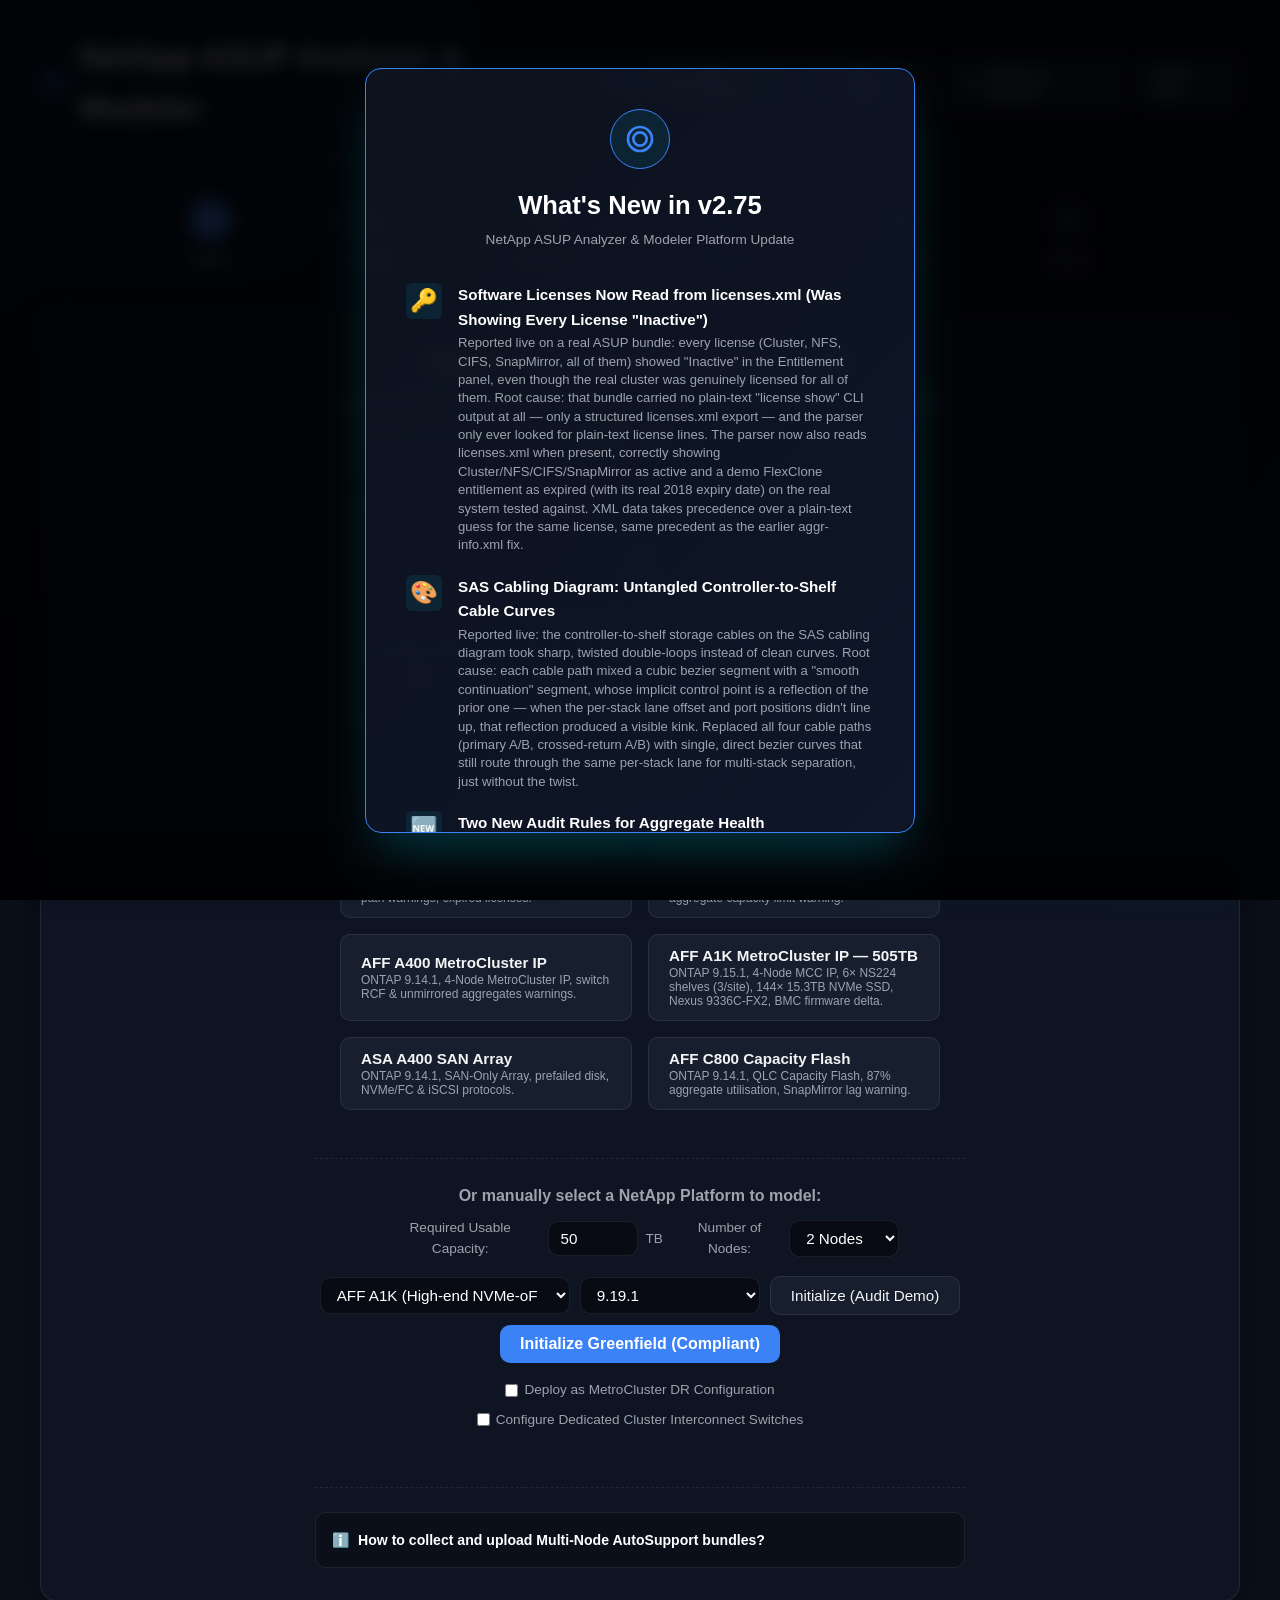
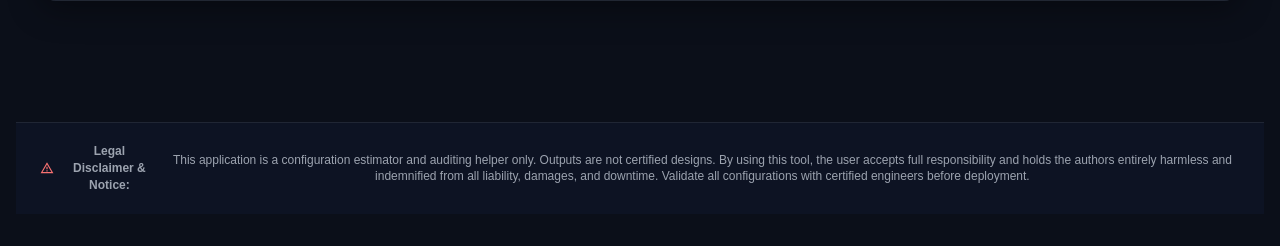
==== commit 13d69213: "Parse licenses.xml when present, fix all-licenses-Inactive bug (v2.75) Reported live on a real ASUP " ====
--- a/standalone_netapp_modeler.html
+++ b/standalone_netapp_modeler.html
@@ -1033,7 +1033,7 @@
         <svg style="width: 28px; height: 28px; fill: var(--color-primary);" viewBox="0 0 24 24">
           <path d="M12,2A10,10 0 0,0 2,12A10,10 0 0,0 12,22A10,10 0 0,0 22,12A10,10 0 0,0 12,2M12,4A8,8 0 0,1 20,12A8,8 0 0,1 12,20A8,8 0 0,1 4,12A8,8 0 0,1 12,4M12,6A6,6 0 0,0 6,12A6,6 0 0,0 12,18A6,6 0 0,0 18,12A6,6 0 0,0 12,6M12,8A4,4 0 0,1 16,12A4,4 0 0,1 12,16A4,4 0 0,1 8,12A4,4 0 0,1 12,8Z" />
         </svg>
-        NetApp ASUP Analyzer & Modeler <span>v2.74</span>
+        NetApp ASUP Analyzer & Modeler <span>v2.75</span>
       </div>
       <div class="no-print" style="display: flex; gap: 8px; align-items: center;">
         <button id="save-config-btn" class="btn-secondary" style="padding: 8px 16px; display: flex; align-items: center; gap: 6px;">
@@ -2053,12 +2053,23 @@
             <path d="M12,2A10,10 0 0,0 2,12A10,10 0 0,0 12,22A10,10 0 0,0 22,12A10,10 0 0,0 12,2M12,4A8,8 0 0,1 20,12A8,8 0 0,1 12,20A8,8 0 0,1 4,12A8,8 0 0,1 12,4M12,6A6,6 0 0,0 6,12A6,6 0 0,0 12,18A6,6 0 0,0 18,12A6,6 0 0,0 12,6M12,8A4,4 0 0,1 16,12A4,4 0 0,1 12,16A4,4 0 0,1 8,12A4,4 0 0,1 12,8Z" />
           </svg>
         </div>
-        <h2 style="color: #fff; font-size: 1.6rem; font-weight: 800; margin: 0;">What's New in v2.74</h2>
+        <h2 style="color: #fff; font-size: 1.6rem; font-weight: 800; margin: 0;">What's New in v2.75</h2>
         <p style="color: var(--color-muted); font-size: 0.85rem; margin-top: 0.25rem;">NetApp ASUP Analyzer & Modeler Platform Update</p>
       </div>
 
       <!-- Feature list -->
       <div style="display: flex; flex-direction: column; gap: 1.25rem; margin-bottom: 2rem;">
+
+        <!-- Feature -17 (v2.75) -->
+        <div style="display: flex; gap: 1rem; align-items: flex-start;">
+          <span style="font-size: 1.4rem; flex-shrink: 0; background: rgba(6,182,212,0.1); border-radius: 6px; width: 36px; height: 36px; display: flex; align-items: center; justify-content: center; color: var(--color-info);">🔑</span>
+          <div>
+            <strong style="color: #fff; font-size: 0.95rem; display: block; margin-bottom: 0.15rem;">Software Licenses Now Read from licenses.xml (Was Showing Every License "Inactive")</strong>
+            <span style="color: var(--color-muted); font-size: 0.82rem; line-height: 1.4; display: block;">
+              Reported live on a real ASUP bundle: every license (Cluster, NFS, CIFS, SnapMirror, all of them) showed "Inactive" in the Entitlement panel, even though the real cluster was genuinely licensed for all of them. Root cause: that bundle carried no plain-text "license show" CLI output at all — only a structured licenses.xml export — and the parser only ever looked for plain-text license lines. The parser now also reads licenses.xml when present, correctly showing Cluster/NFS/CIFS/SnapMirror as active and a demo FlexClone entitlement as expired (with its real 2018 expiry date) on the real system tested against. XML data takes precedence over a plain-text guess for the same license, same precedent as the earlier aggr-info.xml fix.
+            </span>
+          </div>
+        </div>
 
         <!-- Feature -16 (v2.74) -->
         <div style="display: flex; gap: 1rem; align-items: flex-start;">
@@ -4478,6 +4489,52 @@
       }
     }
   });
+
+  // --- Licenses from licenses.xml (structured cluster_licenses_v2_asup export) ---
+  // Confirmed against a real customer ASUP (manual "asup generate" bundle) that carried
+  // NO plain-text "license show" CLI output at all — only this structured XML export —
+  // so all three plain-text passes above found nothing, and every license silently
+  // showed "Inactive" in the UI even though Cluster/NFS/CIFS/SnapMirror were genuinely
+  // licensed (real <type>license</type> rows) on that system. XML is authoritative
+  // structured data, so it overrides a plain-text guess for the same license name
+  // rather than deferring to it (same precedent as aggr-info.xml overriding "aggr
+  // status -r" capacity numbers above).
+  const XML_TO_UI_LICENSE_NAME = {
+    "Base": "Cluster", "NFS": "NFS", "CIFS": "CIFS", "FCP": "FCP", "iSCSI": "iSCSI",
+    "SnapMirror": "SnapMirror", "FlexClone": "FlexClone", "FabricPool": "FabricPool",
+    "MetroCluster": "MetroCluster", "NVMe": "NVMe", "NVMe_tcp": "NVMe"
+  };
+  const licXmlRowRegex = /<asup:ROW[^>]*>([\s\S]*?)<\/asup:ROW>/g;
+  let licXmlMatch;
+  while ((licXmlMatch = licXmlRowRegex.exec(combinedText)) !== null) {
+    const rowText = licXmlMatch[1];
+    const pkgMatch = rowText.match(/<package>([^<]+)<\/package>/);
+    const typeMatch = rowText.match(/<type>([^<]+)<\/type>/);
+    if (!pkgMatch || !typeMatch) continue;
+    const uiName = XML_TO_UI_LICENSE_NAME[pkgMatch[1].trim()];
+    if (!uiName) continue; // not a package the UI checkbox suite tracks (e.g. SnapRestore)
+    let status = 'active';
+    let details = '';
+    if (typeMatch[1].trim() === 'demo') {
+      // Demo/eval entitlements carry an "expires" date inside entitlement-info instead
+      // of a real permanent grant — only "active" while that date hasn't passed.
+      const expiresMatch = rowText.match(/&quot;expires&quot;\s*:\s*&quot;([^&]+)&quot;/);
+      if (expiresMatch) {
+        const expiryDate = new Date(expiresMatch[1].trim());
+        if (!isNaN(expiryDate) && expiryDate < new Date()) {
+          status = 'expired';
+          details = `Expired: ${expiresMatch[1].trim()}`;
+        }
+      }
+    }
+    const existingXmlLic = data.licenses.find(l => l.name.toUpperCase() === uiName.toUpperCase());
+    if (existingXmlLic) {
+      existingXmlLic.status = status;
+      existingXmlLic.details = details;
+    } else {
+      data.licenses.push({ name: uiName, status, details, serial: data.version.serial });
+    }
+  }
 
   // Default licensing if none parsed
   if (data.licenses.length === 0) {
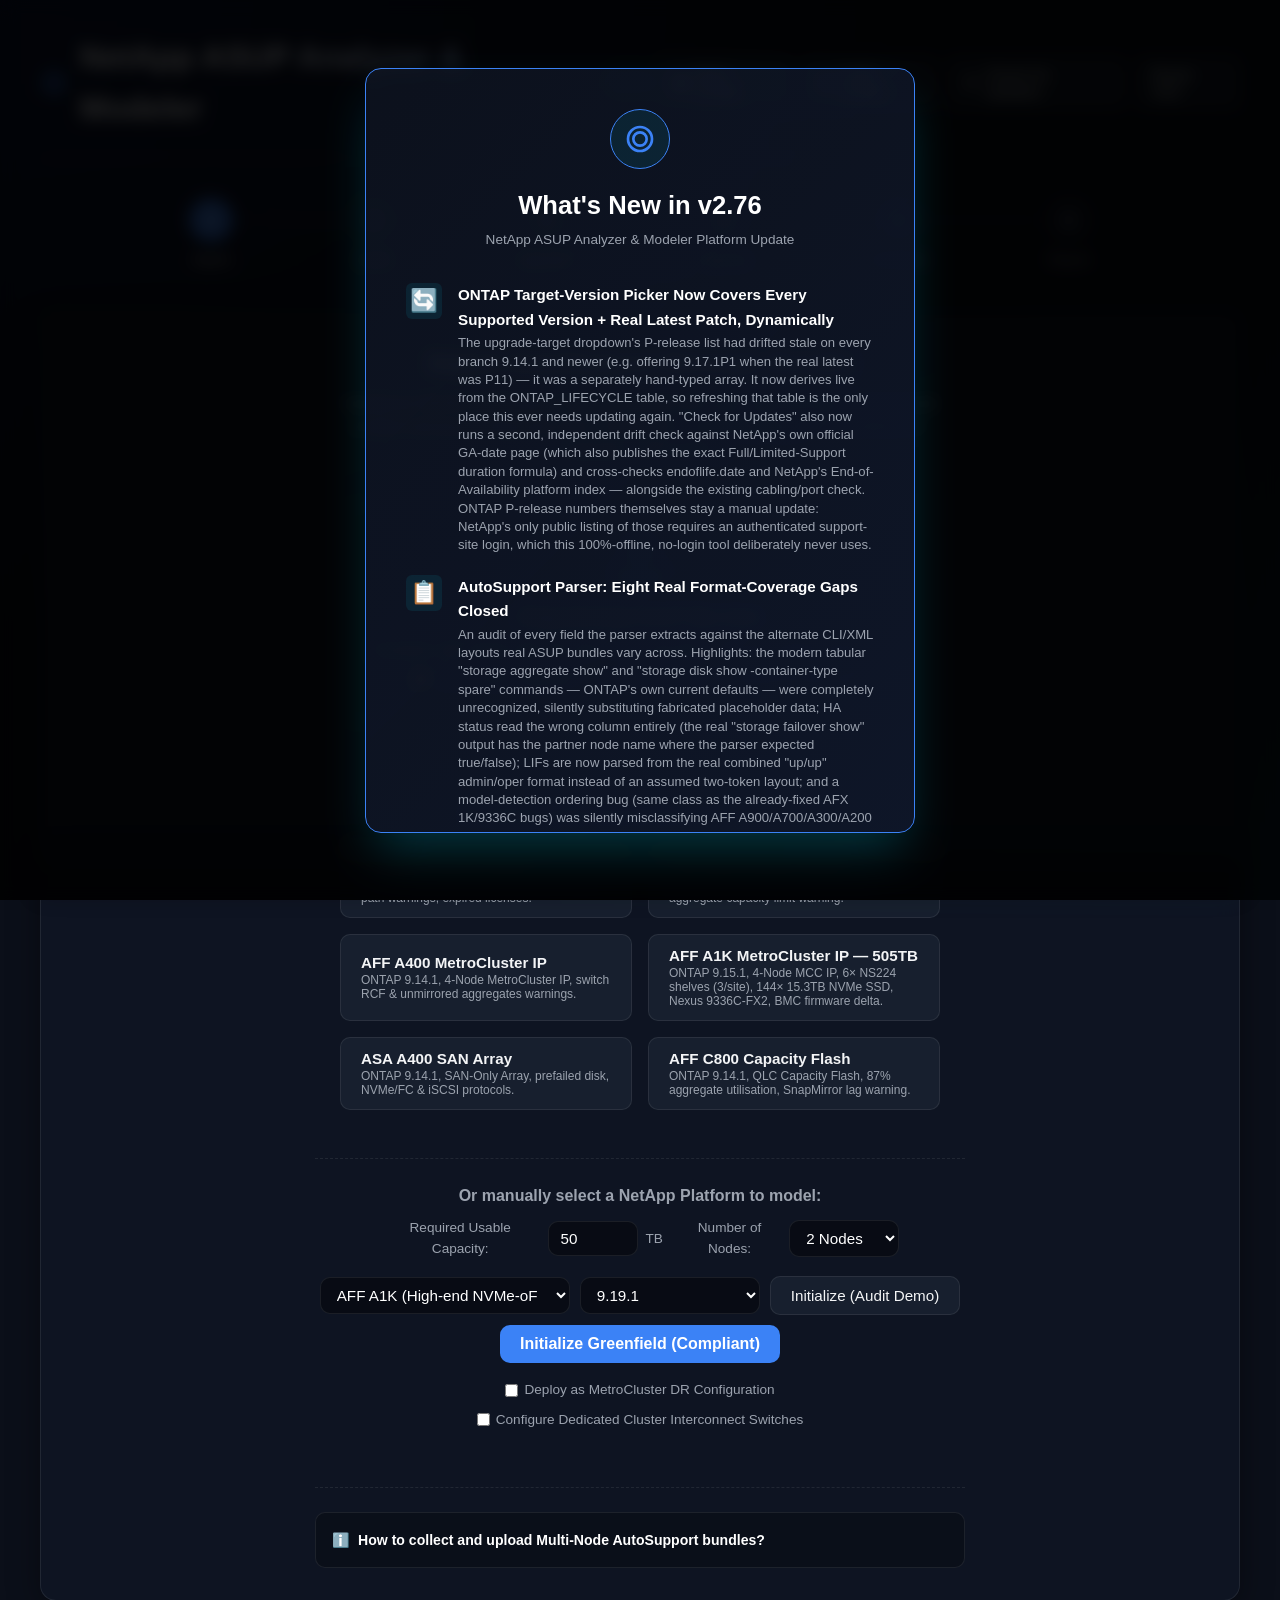
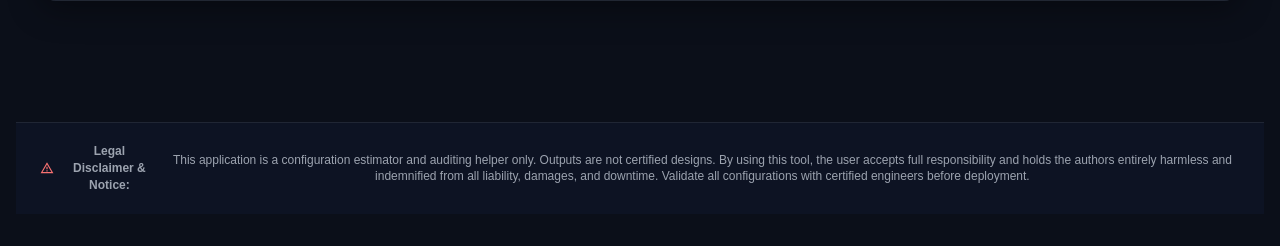
==== commit 0956ff2c: "Fix stale v2.75 UI badge and Check for Updates hang (v2.76) In-app version badge and "What's New" pa" ====
--- a/standalone_netapp_modeler.html
+++ b/standalone_netapp_modeler.html
@@ -1033,7 +1033,7 @@
         <svg style="width: 28px; height: 28px; fill: var(--color-primary);" viewBox="0 0 24 24">
           <path d="M12,2A10,10 0 0,0 2,12A10,10 0 0,0 12,22A10,10 0 0,0 22,12A10,10 0 0,0 12,2M12,4A8,8 0 0,1 20,12A8,8 0 0,1 12,20A8,8 0 0,1 4,12A8,8 0 0,1 12,4M12,6A6,6 0 0,0 6,12A6,6 0 0,0 12,18A6,6 0 0,0 18,12A6,6 0 0,0 12,6M12,8A4,4 0 0,1 16,12A4,4 0 0,1 12,16A4,4 0 0,1 8,12A4,4 0 0,1 12,8Z" />
         </svg>
-        NetApp ASUP Analyzer & Modeler <span>v2.75</span>
+        NetApp ASUP Analyzer & Modeler <span>v2.76</span>
       </div>
       <div class="no-print" style="display: flex; gap: 8px; align-items: center;">
         <button id="save-config-btn" class="btn-secondary" style="padding: 8px 16px; display: flex; align-items: center; gap: 6px;">
@@ -2053,12 +2053,45 @@
             <path d="M12,2A10,10 0 0,0 2,12A10,10 0 0,0 12,22A10,10 0 0,0 22,12A10,10 0 0,0 12,2M12,4A8,8 0 0,1 20,12A8,8 0 0,1 12,20A8,8 0 0,1 4,12A8,8 0 0,1 12,4M12,6A6,6 0 0,0 6,12A6,6 0 0,0 12,18A6,6 0 0,0 18,12A6,6 0 0,0 12,6M12,8A4,4 0 0,1 16,12A4,4 0 0,1 12,16A4,4 0 0,1 8,12A4,4 0 0,1 12,8Z" />
           </svg>
         </div>
-        <h2 style="color: #fff; font-size: 1.6rem; font-weight: 800; margin: 0;">What's New in v2.75</h2>
+        <h2 style="color: #fff; font-size: 1.6rem; font-weight: 800; margin: 0;">What's New in v2.76</h2>
         <p style="color: var(--color-muted); font-size: 0.85rem; margin-top: 0.25rem;">NetApp ASUP Analyzer & Modeler Platform Update</p>
       </div>
 
       <!-- Feature list -->
       <div style="display: flex; flex-direction: column; gap: 1.25rem; margin-bottom: 2rem;">
+
+        <!-- Feature -20 (v2.76) -->
+        <div style="display: flex; gap: 1rem; align-items: flex-start;">
+          <span style="font-size: 1.4rem; flex-shrink: 0; background: rgba(6,182,212,0.1); border-radius: 6px; width: 36px; height: 36px; display: flex; align-items: center; justify-content: center; color: var(--color-info);">🔄</span>
+          <div>
+            <strong style="color: #fff; font-size: 0.95rem; display: block; margin-bottom: 0.15rem;">ONTAP Target-Version Picker Now Covers Every Supported Version + Real Latest Patch, Dynamically</strong>
+            <span style="color: var(--color-muted); font-size: 0.82rem; line-height: 1.4; display: block;">
+              The upgrade-target dropdown's P-release list had drifted stale on every branch 9.14.1 and newer (e.g. offering 9.17.1P1 when the real latest was P11) — it was a separately hand-typed array. It now derives live from the ONTAP_LIFECYCLE table, so refreshing that table is the only place this ever needs updating again. "Check for Updates" also now runs a second, independent drift check against NetApp's own official GA-date page (which also publishes the exact Full/Limited-Support duration formula) and cross-checks endoflife.date and NetApp's End-of-Availability platform index — alongside the existing cabling/port check. ONTAP P-release numbers themselves stay a manual update: NetApp's only public listing of those requires an authenticated support-site login, which this 100%-offline, no-login tool deliberately never uses.
+            </span>
+          </div>
+        </div>
+
+        <!-- Feature -19 (v2.76) -->
+        <div style="display: flex; gap: 1rem; align-items: flex-start;">
+          <span style="font-size: 1.4rem; flex-shrink: 0; background: rgba(6,182,212,0.1); border-radius: 6px; width: 36px; height: 36px; display: flex; align-items: center; justify-content: center; color: var(--color-info);">📋</span>
+          <div>
+            <strong style="color: #fff; font-size: 0.95rem; display: block; margin-bottom: 0.15rem;">AutoSupport Parser: Eight Real Format-Coverage Gaps Closed</strong>
+            <span style="color: var(--color-muted); font-size: 0.82rem; line-height: 1.4; display: block;">
+              An audit of every field the parser extracts against the alternate CLI/XML layouts real ASUP bundles vary across. Highlights: the modern tabular "storage aggregate show" and "storage disk show -container-type spare" commands — ONTAP's own current defaults — were completely unrecognized, silently substituting fabricated placeholder data; HA status read the wrong column entirely (the real "storage failover show" output has the partner node name where the parser expected true/false); LIFs are now parsed from the real combined "up/up" admin/oper format instead of an assumed two-token layout; and a model-detection ordering bug (same class as the already-fixed AFX 1K/9336C bugs) was silently misclassifying AFF A900/A700/A300/A200 as the smaller A90/A70/A30/A20 sibling. Regression suite grew from 51 to 70 tests.
+            </span>
+          </div>
+        </div>
+
+        <!-- Feature -18 (v2.76) -->
+        <div style="display: flex; gap: 1rem; align-items: flex-start;">
+          <span style="font-size: 1.4rem; flex-shrink: 0; background: rgba(6,182,212,0.1); border-radius: 6px; width: 36px; height: 36px; display: flex; align-items: center; justify-content: center; color: var(--color-info);">🛠️</span>
+          <div>
+            <strong style="color: #fff; font-size: 0.95rem; display: block; margin-bottom: 0.15rem;">Data Correctness Sweep: Firmware Baselines, ONTAP Lifecycle Dates, and Two Logic Bugs</strong>
+            <span style="color: var(--color-muted); font-size: 0.82rem; line-height: 1.4; display: block;">
+              Every factual claim in the platform/firmware/ONTAP-lifecycle catalogs was cross-checked against current NetApp sourcing. Found and fixed: a firmware-compliance lookup bug where "AFF A90" (listed first) silently shadowed "AFF A900" in object key order, so real AFF A900/ASA A900 systems were checked against the wrong SP/BMC firmware baseline; a switch firmware baseline that was actually the firmware train for a newer, different switch generation; ONTAP 9.10.1/9.11.1 wrongly marked "no patches available" when both are still in their Limited Support window; and three missing cross-module imports that silently crashed or disabled firmware-compliance audit rules outside the shipped bundle. See DATA_SOURCES.md's Known Data Corrections table for the full per-field list with sources.
+            </span>
+          </div>
+        </div>
 
         <!-- Feature -17 (v2.75) -->
         <div style="display: flex; gap: 1rem; align-items: flex-start;">
@@ -3359,8 +3392,19 @@
                            combinedText.match(/Controller Firmware:\s*([^\r\n]+)/i);
   if (sysFirmwareMatch) {
     data.version.systemFirmware = sysFirmwareMatch[1].trim();
-  }
-  
+  } else if (!isDemoMode) {
+    // Unlike every other field in this file, systemFirmware had no parseWarnings entry
+    // when none of its 4 recognized label formats matched — it silently kept the
+    // hardcoded "v1.0" default (set at data.version init above) with zero indication
+    // anywhere that it's a placeholder, not a real reading. This can't fix the format
+    // coverage gap itself (no further real-world label variant confirmed yet to add),
+    // but at least surfaces it like every other defaulted field does.
+    data.parseWarnings.push({
+      section: "Controller System Firmware",
+      message: `System/BIOS firmware version could not be parsed; using default placeholder (${data.version.systemFirmware}).`
+    });
+  }
+
   let isModelParsed = false;
   let modelSource = 'missing';
   // \b before the alternation matters: without it, a bare "Platform" label
@@ -3445,20 +3489,39 @@
       data.version.partNumber = rawModel; // preserve original for reference
     }
   } else {
-    // Infer from keyword presence — marked as 'inferred', not 'parsed'
+    // Infer from keyword presence — marked as 'inferred', not 'parsed'.
+    //
+    // NOTE (2026-10-13): every branch here is ordered longest/most-specific keyword
+    // first. This is load-bearing, not cosmetic — .includes() means a shorter keyword
+    // that's a textual prefix of a longer one (e.g. "a90" is a prefix of "a900", "c80"
+    // of "c800") will match first if checked first, silently misclassifying the real
+    // platform as the shorter/smaller one. Confirmed real bugs fixed this pass: AFF
+    // A900/A700/A300/A200 and ASA A900/C800 were ALL falling into their respective
+    // "a90"/"a70"/"a30"/"a20"/"c80" shorter-prefix branches (A300 in particular had its
+    // own dedicated `a300` branch below that was permanently unreachable dead code,
+    // since `a30` was always checked first and always matched first). This is the same
+    // bug class as the already-fixed AFX 1K/AFX 2K and Nexus 9336C/9336C-FX2 ordering
+    // bugs — see PLATFORM_COVERAGE.md. Keep new entries ordered accordingly.
     if (lowerText.includes("asa a1k")) { data.version.model = "ASA A1K"; isModelParsed = true; modelSource = 'inferred'; }
+    else if (lowerText.includes("asa a900")) { data.version.model = "ASA A900"; isModelParsed = true; modelSource = 'inferred'; }
     else if (lowerText.includes("asa a90")) { data.version.model = "ASA A90"; isModelParsed = true; modelSource = 'inferred'; }
     else if (lowerText.includes("asa a70")) { data.version.model = "ASA A70"; isModelParsed = true; modelSource = 'inferred'; }
     else if (lowerText.includes("asa a50")) { data.version.model = "ASA A50"; isModelParsed = true; modelSource = 'inferred'; }
     else if (lowerText.includes("asa a30")) { data.version.model = "ASA A30"; isModelParsed = true; modelSource = 'inferred'; }
     else if (lowerText.includes("asa a20")) { data.version.model = "ASA A20"; isModelParsed = true; modelSource = 'inferred'; }
+    else if (lowerText.includes("asa c800")) { data.version.model = "ASA C800"; isModelParsed = true; modelSource = 'inferred'; }
     else if (lowerText.includes("asa c30")) { data.version.model = "ASA C30"; isModelParsed = true; modelSource = 'inferred'; }
     else if (lowerText.includes("a1k")) { data.version.model = "AFF A1K"; isModelParsed = true; modelSource = 'inferred'; }
+    else if (lowerText.includes("a900")) { data.version.model = "AFF A900"; isModelParsed = true; modelSource = 'inferred'; }
     else if (lowerText.includes("a90")) { data.version.model = "AFF A90"; isModelParsed = true; modelSource = 'inferred'; }
+    else if (lowerText.includes("a700")) { data.version.model = "AFF A700"; isModelParsed = true; modelSource = 'inferred'; }
     else if (lowerText.includes("a70")) { data.version.model = "AFF A70"; isModelParsed = true; modelSource = 'inferred'; }
     else if (lowerText.includes("a50")) { data.version.model = "AFF A50"; isModelParsed = true; modelSource = 'inferred'; }
+    else if (lowerText.includes("a300")) { data.version.model = "AFF A300"; isModelParsed = true; modelSource = 'inferred'; }
     else if (lowerText.includes("a30")) { data.version.model = "AFF A30"; isModelParsed = true; modelSource = 'inferred'; }
+    else if (lowerText.includes("a200")) { data.version.model = "AFF A200"; isModelParsed = true; modelSource = 'inferred'; }
     else if (lowerText.includes("a20")) { data.version.model = "AFF A20"; isModelParsed = true; modelSource = 'inferred'; }
+    else if (lowerText.includes("c800")) { data.version.model = "AFF C800"; isModelParsed = true; modelSource = 'inferred'; }
     else if (lowerText.includes("c80")) { data.version.model = "AFF C80"; isModelParsed = true; modelSource = 'inferred'; }
     else if (lowerText.includes("c60")) { data.version.model = "AFF C60"; isModelParsed = true; modelSource = 'inferred'; }
     else if (lowerText.includes("c30")) { data.version.model = "AFF C30"; isModelParsed = true; modelSource = 'inferred'; }
@@ -3467,11 +3530,17 @@
     else if (lowerText.includes("fas70")) { data.version.model = "FAS70"; isModelParsed = true; modelSource = 'inferred'; }
     else if (lowerText.includes("fas50")) { data.version.model = "FAS50"; isModelParsed = true; modelSource = 'inferred'; }
     else if (lowerText.includes("8300")) { data.version.model = "FAS8300"; isModelParsed = true; modelSource = 'inferred'; }
-    else if (lowerText.includes("a300")) { data.version.model = "AFF A300"; isModelParsed = true; modelSource = 'inferred'; }
     else if (lowerText.includes("a250")) { data.version.model = "AFF A250"; isModelParsed = true; modelSource = 'inferred'; }
     else if (lowerText.includes("c190")) { data.version.model = "AFF C190"; isModelParsed = true; modelSource = 'inferred'; }
     else if (lowerText.includes("fas")) {
       const match = combinedText.match(/(FAS\d{4})/i);
+      if (match) { data.version.model = match[1].toUpperCase(); isModelParsed = true; modelSource = 'inferred'; }
+    } else if (lowerText.includes("asa")) {
+      // Generic fallback for ASA models without their own keyword branch above
+      // (e.g. ASA A800/A400/A250/A150 — previously fell through to the fully
+      // fabricated default model with no match at all, unlike AFF/FAS which both
+      // already had a generic regex fallback here).
+      const match = combinedText.match(/(ASA\s+[A-Z]?\d{2,3})/i);
       if (match) { data.version.model = match[1].toUpperCase(); isModelParsed = true; modelSource = 'inferred'; }
     } else if (lowerText.includes("aff")) {
       const match = combinedText.match(/(AFF\s+[A-Z]?\d{2,3})/i);
@@ -4327,6 +4396,83 @@
     }
   }
 
+  // Modern tabular "storage aggregate show" format (cDOT's standard default aggregate
+  // listing command — confirmed 2026-10-13 to be completely unrecognized by the block
+  // split above, which only matches the older "aggr status"/"aggr status -r" style
+  // (literal "Aggregate <name> (status, raid_type)" header line). The tabular format's
+  // own column header ("Aggregate   Size   Available   Used%   State...") has no such
+  // per-row marker, so a bundle whose only aggregate dump is this format silently
+  // produced zero real aggregates — same failure mode (fully fabricated aggr_data_a/b
+  // placeholders) as the already-fixed aggr-info.xml gap, just for the single most
+  // commonly captured modern ONTAP aggregate listing instead of a rarer XML export.
+  // Real output wraps the aggregate name onto its own line when it's too long for the
+  // name column, with size/available/etc. on the following indented line — handled by
+  // the two-line continuation branch below.
+  if (data.aggregates.length === 0) {
+    const aggrTableHeaderRegex = /^[ \t]*Aggregate[ \t]+Size[ \t]+Available[ \t]+Used%[ \t]+State/im;
+    const headerIdx = combinedText.search(aggrTableHeaderRegex);
+    if (headerIdx !== -1) {
+      const tableLines = combinedText.slice(headerIdx).split('\n');
+      const sameLineRow = /^(\S+)[ \t]+([\d.]+[GT]B?)[ \t]+([\d.]+[GT]B?)[ \t]+(\d+)%[ \t]+(\S+)[ \t]+(\d+)[ \t]+(\S+)[ \t]+(raid_dp|raid4|raid_tec)/i;
+      const wrappedNameOnly = /^(\S{2,})\s*$/;
+      const continuationRow = /^[ \t]+([\d.]+[GT]B?)[ \t]+([\d.]+[GT]B?)[ \t]+(\d+)%[ \t]+(\S+)[ \t]+(\d+)[ \t]+(\S+)[ \t]+(raid_dp|raid4|raid_tec)/i;
+
+      for (let li = 1; li < tableLines.length; li++) { // start at 1: skip the header line itself
+        const line = tableLines[li];
+        if (/^[ \t]*-+[ \t]*$/.test(line) || /^-{3,}/.test(line)) continue; // "---------" separator rows
+        let aggrName, sizeStr, availStr, raidType, nodeStr;
+        const direct = line.match(sameLineRow);
+        if (direct) {
+          [, aggrName, sizeStr, availStr, , , , nodeStr, raidType] = direct;
+        } else {
+          const nameOnly = line.match(wrappedNameOnly);
+          if (nameOnly && li + 1 < tableLines.length) {
+            const cont = tableLines[li + 1].match(continuationRow);
+            if (cont) {
+              aggrName = nameOnly[1];
+              [, sizeStr, availStr, , , , nodeStr, raidType] = cont;
+              li++; // consumed the continuation line
+            }
+          }
+        }
+        if (!aggrName) {
+          // Blank line or unrelated text ends the table (next section's heading, etc.)
+          if (line.trim() === '' && li > 1) break;
+          continue;
+        }
+        if (data.aggregates.some(a => a.name === aggrName)) continue;
+
+        const sizeGB = parseSizeToGB(sizeStr);
+        const freeGB = parseSizeToGB(availStr);
+        const usedGB = Math.max(0, sizeGB - freeGB);
+        const xmlCap = aggrInfoCapacityByName[aggrName];
+
+        data.aggregates.push({
+          name: aggrName,
+          node: (data.nodes && data.nodes.find(n => n.name.toLowerCase() === nodeStr.toLowerCase())?.name) || nodeStr,
+          sizeGB,
+          // "storage aggregate show" has no separate raw-vs-usable distinction the way
+          // the classic "aggr status"/"Size:/Usable:/Used:/Free:" text format does —
+          // Size here already means what's actually allocatable, so usableGB = sizeGB,
+          // unless aggr-info.xml (if also present in this bundle) has the authoritative
+          // byte-exact figures, in which case that takes precedence like it does above.
+          usableGB: xmlCap ? xmlCap.usableGB : sizeGB,
+          usedGB: xmlCap ? xmlCap.usedGB : usedGB,
+          freeGB: xmlCap ? xmlCap.freeGB : freeGB,
+          raidType: raidType.toLowerCase(),
+          rgSize: 0,
+          disksCount: 0,
+          diskType: data.shelves[0]?.disks[0]?.type || "SSD",
+          diskSizeGB: data.shelves[0]?.disks[0]?.sizeGB || 960,
+          isMirrored: false,
+          totalDiskCount: 0,
+          isRootAggr: /^aggr0/i.test(aggrName),
+          haPolicy: null
+        });
+      }
+    }
+  }
+
   // Fallback aggregates if none parsed
   if (data.aggregates.length === 0) {
     if (!isDemoMode) {
@@ -4394,6 +4540,51 @@
         sizeGB,
         type,
         count
+      });
+    }
+  }
+
+  // Modern tabular "storage disk show -container-type spare" format — confirmed
+  // 2026-10-13 to be completely unrecognized by the regex above, which only matches
+  // the older "Spare Disks (node): NETAPP model (size, type) - N spares" summary line
+  // (the classic sysconfig/"aggr status -s" style). cDOT's per-disk spare listing has
+  // no such summary line at all — a bundle whose only spare-disk source is this command
+  // silently fell through to the fully fabricated 1-spare-per-node default, feeding the
+  // sparing-compliance audit rule (Rule 4) fake data instead of the real spare count.
+  // Real columns: "Disk  Usable Size  Shelf  Bay  Disk Type  Container Type  Container
+  // Name  Owner" — one row per physical spare disk; grouped here by (owner, normalized
+  // type, size) into the same {node, type, sizeGB, count} shape Rule 4 already expects.
+  if (data.spares.length === 0) {
+    // Matches just the field-name header line ("Disk ... Shelf Bay Type ...") — the
+    // group-label line real ONTAP prints above it ("Usable ... Container Container")
+    // varies/wraps too unpredictably to anchor on.
+    const spareTableHeaderRegex = /^[ \t]*Disk[ \t]+.*Shelf[ \t]+Bay[ \t]+Type/im;
+    const headerIdx = combinedText.search(spareTableHeaderRegex);
+    if (headerIdx !== -1) {
+      const tableText = combinedText.slice(headerIdx);
+      const spareRowRegex = /^(\S+)[ \t]+([\d.]+[GT]B?)[ \t]+(\d+)[ \t]+(\d+)[ \t]+(\S+)[ \t]+spare[ \t]+\S+[ \t]+(\S+)[ \t]*$/gim;
+      const isAllFlash = data.version.model.includes("AFF") || data.version.model.includes("ASA");
+      const counted = {}; // "node|type|sizeGB" -> count
+      let spareRowMatch;
+      while ((spareRowMatch = spareRowRegex.exec(tableText)) !== null) {
+        const [, , sizeStr, , , diskTypeCol, owner] = spareRowMatch;
+        const sizeGB = parseSizeToGB(sizeStr);
+        if (!sizeGB) continue;
+        const type = /ssd|nvme/i.test(diskTypeCol) ? (isAllFlash ? "NVMe SSD" : "SAS SSD") : "SAS HDD";
+        const key = `${owner}|${type}|${sizeGB}`;
+        counted[key] = (counted[key] || 0) + 1;
+      }
+      Object.keys(counted).forEach(key => {
+        const [node, type, sizeGBStr] = key.split('|');
+        const sizeGB = parseInt(sizeGBStr, 10);
+        data.spares.push({
+          node,
+          model: `${type} (${(sizeGB / 1000).toFixed(1)}TB class)`, // no NetApp part number in this tabular output
+          sizeStr: sizeGB >= 1000 ? `${(sizeGB / 1000).toFixed(2)}TB` : `${sizeGB}GB`,
+          sizeGB,
+          type,
+          count: counted[key]
+        });
       });
     }
   }
@@ -4929,31 +5120,64 @@
   data.alerts = extractASUPAlerts(combinedText, files);
 
   // 3a. Storage Failover / HA Status
-  const sfMatches = [...combinedText.matchAll(/^(\S+)\s+(true|false)\s+(\S.*?)\s{2,}(\S.*?)$/gim)];
+  // Fixed 2026-10-13: real ONTAP `storage failover show` output columns are
+  // "Node  Partner  Possible  State Description" — e.g. "node1  node2  true  Connected to node2".
+  // The previous regex required column 2 (right after the node name) to literally be
+  // "true"/"false", but that's column 3 ("Possible") in real output; column 2 is the
+  // partner node's name. That meant the single most common default-capture CLI command
+  // for this field could essentially never match (a partner would have to be literally
+  // named "true" or "false"), leaving data.haStatus empty for almost every real bundle
+  // and silently disabling BP_HA_STATUS. Mirrors "Possible" onto the existing `enabled`
+  // field (closest available meaning: takeover is not currently possible for this node).
+  const sfMatches = [...combinedText.matchAll(/^(\S+)\s+(\S+)\s+(true|false)\s+(\S.*?)$/gim)];
   data.haStatus = sfMatches.map(m => ({
     node: m[1].trim(),
-    enabled: m[2].toLowerCase() === 'true',
-    state: m[3].trim(),
-    partner: m[4].trim()
+    partner: m[2].trim(),
+    enabled: m[3].toLowerCase() === 'true',
+    state: m[4].trim()
   }));
 
   // 3b. Broken Disks
-  const brokenSection = combinedText.match(/storage disk show.*?-broken[\s\S]*?(?=\n\n[A-Z]|$)/i);
+  // Fixed 2026-10-13: previously gated behind finding the literal "storage disk show
+  // ... -broken" command-echo text first. Real multi-file ASUP bundles commonly capture
+  // each command's output in its own section/file without ever echoing the command
+  // itself (the same reason STORAGE-SHELF.txt-style per-file sourcing was added
+  // elsewhere in this parser) — a bundle shaped that way had zero broken disks detected
+  // regardless of whether any actually existed. The row pattern itself (an explicit
+  // disk path plus the literal "broken"/"failed"/"prefailed" keyword) is distinctive
+  // enough to search for directly, without requiring the command-echo anchor.
   data.brokenDisks = [];
-  if (brokenSection) {
-    const brokenMatches = [...brokenSection[0].matchAll(/(\S+:\d+\.\d+\.\d+)\s+(\S+)\s+(\S+)\s+(broken|failed|prefailed)/gi)];
+  {
+    const brokenMatches = [...combinedText.matchAll(/(\S+:\d+\.\d+\.\d+)\s+(\S+)\s+(\S+)\s+(broken|failed|prefailed)/gi)];
     data.brokenDisks = brokenMatches.map(m => ({ disk: m[1], type: m[2], rpm: m[3], reason: m[4] }));
   }
 
   // 3c. System Health Alerts
-  const alertSection = combinedText.match(/health alert show[\s\S]*?(?=\n\n[A-Z]|$)/i);
+  // Fixed 2026-10-13: same class of gap as Broken Disks above — previously gated behind
+  // finding the literal "health alert show" command-echo text first, which a per-file
+  // multi-bundle capture (output only, no echoed command) would never contain. The row
+  // pattern (a node name, numeric alert ID, and an explicit severity keyword) is
+  // distinctive enough to search for directly.
   data.healthAlerts = [];
-  if (alertSection) {
-    const alertMatches = [...alertSection[0].matchAll(/^\s*(\S+)\s+(\d+)\s+(error|warning|critical|notice)\s+(.+)$/gim)];
+  {
+    const alertMatches = [...combinedText.matchAll(/^\s*(\S+)\s+(\d+)\s+(error|warning|critical|notice)\s+(.+)$/gim)];
     data.healthAlerts = alertMatches.map(m => ({ node: m[1], id: m[2], severity: m[3], description: m[4].trim() }));
   }
 
   // 3d. SnapMirror Relationships
+  // NOTE (2026-10-13): a parser.js format-coverage audit flagged this as possibly only
+  // matching one layout (requiring a trailing true/false/"-" "Healthy" column). Real
+  // ONTAP "snapmirror show" output does carry a Healthy column by default, but an
+  // alternate layout without it could plausibly exist in some capture. Deliberately NOT
+  // adding a fallback for that here: `data.snapmirrorRelationships[].healthy` is read
+  // downstream (ui.js, bestPractices.js BP_SNAPMIRROR_LAG) as a plain boolean — `!r.healthy`
+  // — with no "unknown" state, so a fallback pass that can't determine real health would
+  // have to guess `true` (risks masking a genuinely broken replication relationship) or
+  // `false` (risks a false-positive critical finding on a relationship never actually
+  // confirmed unhealthy). Both are worse than the status quo without a concrete sample of
+  // the alternate real-world format to parse correctly in the first place. Left as-is;
+  // revisit if/when a real bundle surfaces the alternate layout (same pattern as every
+  // other confirmed fix in this file's history — see DATA_SOURCES.md).
   data.snapmirrorRelationships = [];
   const smMatches = [...combinedText.matchAll(/^(\S+:\S+)\s+(\S+:\S+)\s+(\S+)\s+(\d+\s+\S+)\s+(true|false|\-)/gim)];
   if (smMatches.length > 0) {
@@ -4967,18 +5191,68 @@
   }
 
   // 3e. Logical Interfaces (LIFs)
+  // Fixed 2026-10-13: real default "network interface show" output combines admin/oper
+  // into ONE slash-joined field ("up/up"), not two separate space-delimited tokens, and
+  // groups LIFs under a Vserver header line that only appears once per vserver (indented
+  // rows below it, not a repeated per-row vserver column) — e.g.:
+  //   Vserver     Interface  Admin/Oper Address/Mask        Node       Port    Home
+  //   ----------- ---------- ---------- ------------------ ---------- ------- ----
+  //   vs1
+  //               data1      up/up      10.0.0.5/24        node1      e0c     true
+  // The previous regex required "up"/"down" as two separate trailing groups and the
+  // vserver name on the same line as every row, so this — the single most common
+  // default-capture form — never matched, leaving data.lifs silently empty. Also: this
+  // format's "Is Home" column is a bare boolean with no separate home-node NAME column,
+  // so homeNode can only be derived (= current node) when the LIF genuinely is home;
+  // when it's off-home, the real original home node isn't knowable from this output.
   data.lifs = [];
-  const lifMatches = [...combinedText.matchAll(/^\s*(\S+)\s+(\S+)\s+(\/\d+|\d+\.\d+\.\d+\.\d+)\s+(\S+)\s+(\S+)\s+(up|down)\s+(up|down)/gim)];
-  data.lifs = lifMatches.map(m => ({
-    lif: m[1],
-    node: m[2],
-    address: m[3],
-    homeNode: m[4],
-    homePort: m[5],
-    statusAdmin: m[6],
-    statusOper: m[7],
-    isHome: m[2].trim().toLowerCase() === m[4].trim().toLowerCase()
-  }));
+  {
+    const lifRowRegex = /^[ \t]+(\S+)[ \t]+(up|down)\/(up|down)[ \t]+(\S+)[ \t]+(\S+)[ \t]+(\S+)[ \t]+(true|false)[ \t]*$/i;
+    const vserverHeaderRegex = /^(\S+)[ \t]*$/;
+    let currentVserver = null;
+    const lines = combinedText.split('\n');
+    for (const line of lines) {
+      const rowMatch = line.match(lifRowRegex);
+      if (rowMatch) {
+        const [, lif, statusAdmin, statusOper, address, node, port, isHomeStr] = rowMatch;
+        const isHome = isHomeStr.toLowerCase() === 'true';
+        data.lifs.push({
+          lif,
+          vserver: currentVserver,
+          node,
+          address,
+          homeNode: isHome ? node : 'unknown (home node not shown by this command)',
+          homePort: isHome ? port : null,
+          statusAdmin: statusAdmin.toLowerCase(),
+          statusOper: statusOper.toLowerCase(),
+          isHome
+        });
+        continue;
+      }
+      // A bare non-indented single-token line between header/rows is a vserver grouping
+      // label (ONTAP omits the repeated vserver name on every row). Ignore the table's
+      // own separator ("----------- ...") and blank lines.
+      const vMatch = line.match(vserverHeaderRegex);
+      if (vMatch && !/^-+$/.test(vMatch[1]) && vMatch[1].toLowerCase() !== 'vserver') {
+        currentVserver = vMatch[1];
+      }
+    }
+  }
+  // Fallback: an older/structured "-fields" style dump with separate admin/oper and an
+  // explicit home-node-name column, if present and the format above found nothing.
+  if (data.lifs.length === 0) {
+    const lifMatches = [...combinedText.matchAll(/^\s*(\S+)\s+(\S+)\s+(\/\d+|\d+\.\d+\.\d+\.\d+)\s+(\S+)\s+(\S+)\s+(up|down)\s+(up|down)/gim)];
+    data.lifs = lifMatches.map(m => ({
+      lif: m[1],
+      node: m[2],
+      address: m[3],
+      homeNode: m[4],
+      homePort: m[5],
+      statusAdmin: m[6],
+      statusOper: m[7],
+      isHome: m[2].trim().toLowerCase() === m[4].trim().toLowerCase()
+    }));
+  }
 
   // 3f. Aggregate Space Usage
   data.aggregates.forEach(agg => {
@@ -5926,10 +6200,15 @@
     supportedCards: ["nic_25g_4port", "fc_hba_32g_2port", "roce_hba_100g_2port"],
     maxPcieSlots: 2
   },
-  // FAS500f: a real current-generation NetApp platform, part of the "250-class" chassis family
-  // alongside AFF A250/C250 and ASA A250/C250 (FAS-branded flash SKU). ⚠ UNVERIFIED: fields below
-  // are copied from AFF A250 as a same-family placeholder pending full confirmation. Confirm
-  // against HWU or docs.netapp.com before relying on these fields (see DATA_SOURCES.md).
+  // FAS500f: part of the "250-class" chassis family alongside AFF A250/C250 and ASA A250/C250
+  // (FAS-branded flash SKU). NOT current-generation despite being newly added to this catalog
+  // in v2.70 — it reached End of Availability 2022-06 and End of Support 2027-06 (NetApp
+  // Support Site EOS records); it had simply never been catalogued here before, falling
+  // through to Default. host/data/san ports and maxPcieSlots below are now sourced directly
+  // from docs.netapp.com/us-en/ontap-systems/fas500f/install-detailed-guide.html (2U chassis,
+  // 2 HA controllers, 24 drive slots, 4 PCIe expansion slots; FC host ports 2a-2d; 10GbE host
+  // ports e4a-e4d). Cluster-port role, storage/shelf-expansion ports, and HBA card part numbers
+  // are still unconfirmed — no sourced doc found for those — and remain AFF A250 placeholders.
   "FAS500f": {
     maxOntap: "9.19.1",
     supportedShelves: ["ns224"],
@@ -5945,15 +6224,17 @@
     },
     supportedLicenses: ["Cluster", "NFS", "CIFS", "FCP", "iSCSI", "SnapMirror", "FlexClone", "FabricPool"],
     maxFirmware: "v16.1",
-    description: "⚠ UNVERIFIED SPECS — Entry NVMe All Flash array, FAS-branded (250-class chassis).",
+    description: "Entry NVMe All Flash array, FAS-branded (250-class chassis). EOA 2022-06, EOS 2027-06 — not current-generation hardware.",
     ports: {
       cluster: ["e0a", "e0b"],
-      data: ["e0c", "e0d"],
-      san: ["0e", "0f"],
+      data: ["e4a", "e4b", "e4c", "e4d"],
+      san: ["2a", "2b", "2c", "2d"],
+      // ⚠ UNVERIFIED: no sourced doc found for storage/shelf-expansion ports specifically —
+      // still a same-family AFF A250 placeholder.
       storage: ["e2a", "e2b", "e3a", "e3b"]
     },
     supportedCards: ["nic_25g_4port", "fc_hba_32g_2port", "roce_hba_100g_2port"],
-    maxPcieSlots: 2
+    maxPcieSlots: 4
   },
   "AFF A220": {
     maxOntap: "9.15.1",
@@ -7267,12 +7548,32 @@
 }
 
 // Detailed multi-hop upgrade considerations and risks
-function getUpgradeHopsConsiderations(currentVersion, targetVersion, controllerModel) {
+// baseCur: the current version's resolved base key (e.g. resolveBaseVersionKey(currentState.version.ontap)).
+// target: the selected target base version.
+// hops: the real intermediate-hop array for this exact (baseCur, target) pair, i.e.
+// UI_UPGRADE_HOPS[baseCur][target] as already computed by the caller for the timeline display --
+// e.g. ["9.13.1", "9.15.1"] for a 9.12.1 -> 9.15.1 upgrade. Passing this in (rather than
+// re-deriving a path here) guarantees the considerations shown always match the exact hop
+// sequence the timeline above them displays. Note an empty hops array is ambiguous on its own
+// -- UI_UPGRADE_HOPS uses [] both for "already on target" (baseCur === target) and for "direct
+// one-step upgrade, no intermediate stop required" (baseCur !== target) -- so target is passed
+// separately rather than inferring "no upgrade" from hops.length === 0.
+function getUpgradeHopsConsiderations(baseCur, target, hops) {
   const considerations = [];
-  
-  if (compareVersions(currentVersion, targetVersion) >= 0) return []; // no upgrade
-
-  // Sequence of hops to evaluate
+
+  if (!baseCur || !target || baseCur === target) return []; // already on target version
+
+  // The exact sequence of versions this upgrade passes through, in order (target is always the
+  // final checkpoint, whether or not it's already the last element of hops).
+  const fullPath = [baseCur, ...(hops || [])];
+  if (fullPath[fullPath.length - 1] !== target) fullPath.push(target);
+
+  // Library of hop-pair considerations, keyed by exact (from, to). Only entries whose (from, to)
+  // matches a *consecutive pair in fullPath* are ever shown -- previously this filtered on
+  // "does hop.to fall between current and target", which pulled in unrelated entries whose
+  // `.from` was never actually reached on this specific upgrade (e.g. a 9.12.1 -> 9.15.1 upgrade
+  // -- whose real path is 9.12.1 -> 9.13.1 -> 9.15.1 and never touches 9.14.1 -- was also
+  // showing the unrelated "9.14.1 -> 9.15.1" considerations block).
   const hopSequence = [
     { from: "9.7", to: "9.8", title: "Hop 9.7 ➔ 9.8 Considerations", directUpgrade: true, risks: [
       "Root Volume Capacity Limit: ONTAP 9.8 expands controller diagnostic logging, requiring at least 32GB root volume size on both controllers. System will abort upgrade pre-checks if root size is insufficient.",
@@ -7460,21 +7761,36 @@
     ]}
   ];
 
-  // Filter hops that apply to the current upgrade span
-  hopSequence.forEach(hop => {
-    if (compareVersions(currentVersion, hop.to) < 0 && compareVersions(targetVersion, hop.to) >= 0) {
-      // Only push hops that have full content (skip stub-only entries with no title)
-      if (hop.title) {
-        considerations.push({
-          title: hop.title || `Hop → ${hop.to}`,
-          directUpgrade: hop.directUpgrade !== false,
-          risks:   Array.isArray(hop.risks)   ? hop.risks   : [],
-          preReqs: Array.isArray(hop.preReqs) ? hop.preReqs : [],
-          commands: Array.isArray(hop.commands) ? hop.commands : []
-        });
-      }
-    }
-  });
+  // Walk fullPath's consecutive checkpoints in order. For each step, prefer an exact (from, to)
+  // match; if this exact single step has no dedicated entry (e.g. 9.13.1 -> 9.15.1, which isn't
+  // authored on its own), fall back to a "shortcut" entry that starts at an earlier checkpoint
+  // *actually on this path* and ends exactly at this step's destination (e.g. the "9.12.1 ->
+  // 9.15.1" multi-hop entry, when 9.12.1 is an earlier checkpoint). A shortcut entry is never
+  // used to cover a step whose `.from` isn't a real checkpoint on this specific upgrade -- that
+  // was the original bug (e.g. showing "9.14.1 -> 9.15.1" for an upgrade that never touches
+  // 9.14.1 at all).
+  const usedTitles = new Set();
+  for (let i = 0; i < fullPath.length - 1; i++) {
+    const stepFrom = fullPath[i];
+    const stepTo = fullPath[i + 1];
+    let match = hopSequence.find(h => h.from === stepFrom && h.to === stepTo);
+    if (!match) {
+      match = hopSequence.find(h => {
+        const fromIdx = fullPath.indexOf(h.from);
+        return h.to === stepTo && fromIdx !== -1 && fromIdx <= i;
+      });
+    }
+    if (match && match.title && !usedTitles.has(match.title)) {
+      usedTitles.add(match.title);
+      considerations.push({
+        title: match.title,
+        directUpgrade: match.directUpgrade !== false,
+        risks:   Array.isArray(match.risks)   ? match.risks   : [],
+        preReqs: Array.isArray(match.preReqs) ? match.preReqs : [],
+        commands: Array.isArray(match.commands) ? match.commands : []
+      });
+    }
+  }
 
   return considerations;
 }
@@ -7506,20 +7822,33 @@
 }
 
 
+// Dates realigned 2026-10-13 to match DATA_SOURCES.md's ONTAP Version Registry exactly
+// (releaseDate = GA date, endDate = End of Full Support date — this file previously carried
+// its own independently-drifted copy of these dates, up to several months off from the
+// documented source-of-truth table). latestPatch values refreshed against current NetApp
+// ONTAP downloads-page data (previously stale on every version from 9.9.1 through 9.19.1).
+//
+// status fix (9.10.1, 9.11.1): both were marked "end_of_support" with "no patches or
+// security fixes available" — wrong as of today. Per DATA_SOURCES.md's own End Limited
+// Support dates (9.10.1: Jan 31 2027; 9.11.1: Jul 31 2027), both are still within their
+// Limited Support window today — critical/security fixes ARE still available, and telling
+// a field engineer otherwise is a real, consequential inaccuracy. Corrected to
+// "limited_support". 9.7/9.8/9.9.1 remain "end_of_support" — their End Limited Support
+// dates (Oct 2024 / Dec 2025 / Jun 2026) have genuinely passed.
 const ONTAP_LIFECYCLE = {
-  "9.7":    { status: "end_of_support",  releaseDate: "2019-09", endDate: "2023-07", latestPatch: "9.7P22",  notes: "End of Support July 2023. No patches or security fixes available." },
-  "9.8":    { status: "end_of_support",  releaseDate: "2020-10", endDate: "2024-01", latestPatch: "9.8P20",  notes: "End of Support January 2024." },
-  "9.9.1":  { status: "end_of_support",  releaseDate: "2021-04", endDate: "2024-07", latestPatch: "9.9.1P15", notes: "End of Support July 2024." },
-  "9.10.1": { status: "end_of_support",  releaseDate: "2021-10", endDate: "2025-01", latestPatch: "9.10.1P15", notes: "End of Support January 2025. No patches or security fixes." },
-  "9.11.1": { status: "end_of_support",  releaseDate: "2022-04", endDate: "2025-07", latestPatch: "9.11.1P18", notes: "End of Support July 2025. Upgrade urgently to 9.14.1+." },
-  "9.12.1": { status: "limited_support", releaseDate: "2022-10", endDate: "2026-01", latestPatch: "9.12.1P12", notes: "Limited Support since Jan 2026. Critical fixes only. Upgrade to 9.14.1+ recommended." },
-  "9.13.1": { status: "limited_support", releaseDate: "2023-06", endDate: "2026-07", latestPatch: "9.13.1P10", notes: "Limited Support expires July 2026. Upgrade to 9.15.1+ strongly recommended." },
-  "9.14.1": { status: "active",          releaseDate: "2024-01", endDate: "2027-01", latestPatch: "9.14.1P16", notes: "Full Support through Jan 2027. Latest patch: P16. Widely deployed LTS release." },
-  "9.15.1": { status: "active",          releaseDate: "2024-05", endDate: "2027-07", latestPatch: "9.15.1P19", notes: "Full Support through July 2027. Latest patch: P19. Recommended for AFF A1K/A90/A70 and FAS70/90." },
-  "9.16.1": { status: "recommended",     releaseDate: "2025-01", endDate: "2028-01", latestPatch: "9.16.1P11", notes: "Full Support through Jan 2028. Latest patch: P11. Current recommended release for new deployments. Required for AFF A20/A30/A50, AFF C30/C60/C80, ASA R2, FAS50." },
-  "9.17.1": { status: "recommended",     releaseDate: "2025-06", endDate: "2028-07", latestPatch: "9.17.1P1",  notes: "Full Support through July 2028. Latest patch: P1." },
-  "9.18.1": { status: "recommended",     releaseDate: "2026-01", endDate: "2029-01", latestPatch: "9.18.1P1",  notes: "Full Support through Jan 2029. Latest patch: P1." },
-  "9.19.1": { status: "recommended",     releaseDate: "2026-06", endDate: "2029-07", latestPatch: "9.19.1",    notes: "Full Support through July 2029." }
+  "9.7":    { status: "end_of_support",  releaseDate: "2019-11", endDate: "2023-07", latestPatch: "9.7P22",  notes: "End of Limited Support July 2025. No patches or security fixes available." },
+  "9.8":    { status: "end_of_support",  releaseDate: "2020-10", endDate: "2023-12", latestPatch: "9.8P20",  notes: "End of Limited Support December 2025. No patches or security fixes available." },
+  "9.9.1":  { status: "end_of_support",  releaseDate: "2021-06", endDate: "2024-06", latestPatch: "9.9.1P22", notes: "End of Limited Support June 2026. No patches or security fixes available." },
+  "9.10.1": { status: "limited_support", releaseDate: "2022-01", endDate: "2025-01", latestPatch: "9.10.1P22", notes: "Limited Support since Jan 2025, critical/security fixes only, through Jan 2027. Upgrade to 9.14.1+ recommended." },
+  "9.11.1": { status: "limited_support", releaseDate: "2022-07", endDate: "2025-07", latestPatch: "9.11.1P20", notes: "Limited Support since Jul 2025, critical/security fixes only, through Jul 2027. Upgrade to 9.14.1+ recommended." },
+  "9.12.1": { status: "limited_support", releaseDate: "2023-02", endDate: "2026-02", latestPatch: "9.12.1P20", notes: "Limited Support since Feb 2026. Critical fixes only, through Feb 2028. Upgrade to 9.14.1+ recommended." },
+  "9.13.1": { status: "limited_support", releaseDate: "2023-06", endDate: "2026-06", latestPatch: "9.13.1P21", notes: "Limited Support since Jun 2026. Critical fixes only, through Jun 2028. Upgrade to 9.15.1+ strongly recommended." },
+  "9.14.1": { status: "active",          releaseDate: "2024-01", endDate: "2027-01", latestPatch: "9.14.1P18", notes: "Full Support through Jan 2027. Latest patch: P18. Widely deployed LTS release." },
+  "9.15.1": { status: "active",          releaseDate: "2024-07", endDate: "2027-07", latestPatch: "9.15.1P20", notes: "Full Support through July 2027. Latest patch: P20. Recommended for AFF A1K/A90/A70 and FAS70/90." },
+  "9.16.1": { status: "recommended",     releaseDate: "2025-01", endDate: "2028-01", latestPatch: "9.16.1P15", notes: "Full Support through Jan 2028. Latest patch: P15. Required for AFF A20/A30/A50, AFF C30/C60/C80, ASA R2, FAS50." },
+  "9.17.1": { status: "recommended",     releaseDate: "2025-09", endDate: "2028-09", latestPatch: "9.17.1P11", notes: "Full Support through Sep 2028. Latest patch: P11." },
+  "9.18.1": { status: "recommended",     releaseDate: "2025-11", endDate: "2028-11", latestPatch: "9.18.1P7",  notes: "Full Support through Nov 2028. Latest patch: P7." },
+  "9.19.1": { status: "recommended",     releaseDate: "2026-07", endDate: "2029-07", latestPatch: "9.19.1P3",  notes: "Full Support through July 2029. Latest patch: P3. Latest GA release." }
 };
 
 const ONTAP_HOPS = {
@@ -7556,44 +7885,83 @@
     // Matrix / HWU. Tracked in PLATFORM_COVERAGE.md.
   },
   sp: {
-    // BMC/SP firmware version by controller platform model string (prefix match)
-    "AFF A1K":  { latest: "24.05",  family: "BMC18", updateCmd: "system service-processor image update -node {node} -package sp_fw.zip", checkCmd: "system service-processor show -node {node} -fields firmware-version" },
-    "AFF A90":  { latest: "24.05",  family: "BMC18", updateCmd: "system service-processor image update -node {node} -package sp_fw.zip", checkCmd: "system service-processor show -node {node} -fields firmware-version" },
-    "AFF A70":  { latest: "24.05",  family: "BMC18", updateCmd: "system service-processor image update -node {node} -package sp_fw.zip", checkCmd: "system service-processor show -node {node} -fields firmware-version" },
-    "AFF A50":  { latest: "24.05",  family: "BMC18", updateCmd: "system service-processor image update -node {node} -package sp_fw.zip", checkCmd: "system service-processor show -node {node} -fields firmware-version" },
-    "AFF A30":  { latest: "24.05",  family: "BMC18", updateCmd: "system service-processor image update -node {node} -package sp_fw.zip", checkCmd: "system service-processor show -node {node} -fields firmware-version" },
-    "AFF A900": { latest: "11.12", family: "SP11",  updateCmd: "system service-processor image update -node {node}", checkCmd: "system service-processor show -node {node} -fields firmware-version" },
-    "AFF A800": { latest: "11.12", family: "SP11",  updateCmd: "system service-processor image update -node {node}", checkCmd: "system service-processor show -node {node} -fields firmware-version" },
-    "AFF A700": { latest: "11.9",  family: "SP11",  updateCmd: "system service-processor image update -node {node}", checkCmd: "system service-processor show -node {node} -fields firmware-version" },
-    "AFF A400": { latest: "11.9",  family: "SP11",  updateCmd: "system service-processor image update -node {node}", checkCmd: "system service-processor show -node {node} -fields firmware-version" },
-    "AFF A300": { latest: "11.7",  family: "SP11",  updateCmd: "system service-processor image update -node {node}", checkCmd: "system service-processor show -node {node} -fields firmware-version" },
-    "AFF A250": { latest: "11.9",  family: "SP11",  updateCmd: "system service-processor image update -node {node}", checkCmd: "system service-processor show -node {node} -fields firmware-version" },
-    "AFF A220": { latest: "11.7",  family: "SP11",  updateCmd: "system service-processor image update -node {node}", checkCmd: "system service-processor show -node {node} -fields firmware-version" },
-    "AFF C800": { latest: "11.12", family: "SP11",  updateCmd: "system service-processor image update -node {node}", checkCmd: "system service-processor show -node {node} -fields firmware-version" },
-    "AFF C400": { latest: "11.9",  family: "SP11",  updateCmd: "system service-processor image update -node {node}", checkCmd: "system service-processor show -node {node} -fields firmware-version" },
-    "AFF C250": { latest: "11.9",  family: "SP11",  updateCmd: "system service-processor image update -node {node}", checkCmd: "system service-processor show -node {node} -fields firmware-version" },
-    "ASA A1K":  { latest: "24.05",  family: "BMC18", updateCmd: "system service-processor image update -node {node} -package sp_fw.zip", checkCmd: "system service-processor show -node {node} -fields firmware-version" },
-    "ASA A90":  { latest: "24.05",  family: "BMC18", updateCmd: "system service-processor image update -node {node} -package sp_fw.zip", checkCmd: "system service-processor show -node {node} -fields firmware-version" },
-    "ASA A70":  { latest: "24.05",  family: "BMC18", updateCmd: "system service-processor image update -node {node} -package sp_fw.zip", checkCmd: "system service-processor show -node {node} -fields firmware-version" },
-    "ASA A900": { latest: "11.12", family: "SP11",  updateCmd: "system service-processor image update -node {node}", checkCmd: "system service-processor show -node {node} -fields firmware-version" },
-    "ASA A800": { latest: "11.12", family: "SP11",  updateCmd: "system service-processor image update -node {node}", checkCmd: "system service-processor show -node {node} -fields firmware-version" },
-    "ASA A400": { latest: "11.9",  family: "SP11",  updateCmd: "system service-processor image update -node {node}", checkCmd: "system service-processor show -node {node} -fields firmware-version" },
-    "ASA A250": { latest: "11.9",  family: "SP11",  updateCmd: "system service-processor image update -node {node}", checkCmd: "system service-processor show -node {node} -fields firmware-version" },
-    "ASA C800": { latest: "11.12", family: "SP11",  updateCmd: "system service-processor image update -node {node}", checkCmd: "system service-processor show -node {node} -fields firmware-version" },
-    "ASA C400": { latest: "11.9",  family: "SP11",  updateCmd: "system service-processor image update -node {node}", checkCmd: "system service-processor show -node {node} -fields firmware-version" },
-    "FAS9500":  { latest: "11.12", family: "SP11",  updateCmd: "system service-processor image update -node {node}", checkCmd: "system service-processor show -node {node} -fields firmware-version" },
-    "FAS8700":  { latest: "11.9",  family: "SP11",  updateCmd: "system service-processor image update -node {node}", checkCmd: "system service-processor show -node {node} -fields firmware-version" },
-    "FAS8300":  { latest: "11.9",  family: "SP11",  updateCmd: "system service-processor image update -node {node}", checkCmd: "system service-processor show -node {node} -fields firmware-version" },
-    "FAS8200":  { latest: "11.7",  family: "SP11",  updateCmd: "system service-processor image update -node {node}", checkCmd: "system service-processor show -node {node} -fields firmware-version" },
-    "FAS2750":  { latest: "11.9",  family: "SP11",  updateCmd: "system service-processor image update -node {node}", checkCmd: "system service-processor show -node {node} -fields firmware-version" },
-    "FAS2720":  { latest: "11.7",  family: "SP11",  updateCmd: "system service-processor image update -node {node}", checkCmd: "system service-processor show -node {node} -fields firmware-version" },
-    "default":  { latest: "11.9",  family: "SP11",  updateCmd: "system service-processor image update -node {node}", checkCmd: "system service-processor show -node {node} -fields firmware-version" },
+    // BMC/SP firmware version by controller platform model string (prefix match — see
+    // BP_SP_FIRMWARE in bestPractices.js, which now picks the longest matching key so a
+    // shorter prefix like "AFF A90" can't shadow a more specific one like "AFF A900").
+    // Source: NetApp firmware-support-matrix + per-model KB articles (CONTAP-474887,
+    // CONTAP-344840, CONTAP-705061, CONTAP-323139, CONTAP-657167, CONTAP-323134). Each
+    // platform family tracks SP/BMC firmware on its own independent version line — these
+    // are NOT globally-ordered version numbers, don't compare across families.
+    "AFF A1K":  { latest: "18.6",   family: "BMC", updateCmd: "system service-processor image update -node {node} -package sp_fw.zip", checkCmd: "system service-processor show -node {node} -fields firmware-version" },
+    "AFF A90":  { latest: "18.6",   family: "BMC", updateCmd: "system service-processor image update -node {node} -package sp_fw.zip", checkCmd: "system service-processor show -node {node} -fields firmware-version" },
+    "AFF A70":  { latest: "18.6",   family: "BMC", updateCmd: "system service-processor image update -node {node} -package sp_fw.zip", checkCmd: "system service-processor show -node {node} -fields firmware-version" },
+    "AFF C80":  { latest: "18.6",   family: "BMC", updateCmd: "system service-processor image update -node {node} -package sp_fw.zip", checkCmd: "system service-processor show -node {node} -fields firmware-version" },
+    "FAS90":    { latest: "18.6",   family: "BMC", updateCmd: "system service-processor image update -node {node} -package sp_fw.zip", checkCmd: "system service-processor show -node {node} -fields firmware-version" },
+    "FAS70":    { latest: "18.6",   family: "BMC", updateCmd: "system service-processor image update -node {node} -package sp_fw.zip", checkCmd: "system service-processor show -node {node} -fields firmware-version" },
+    "AFX":      { latest: "18.6",   family: "BMC", updateCmd: "system service-processor image update -node {node} -package sp_fw.zip", checkCmd: "system service-processor show -node {node} -fields firmware-version" },
+    "ASA A1K":  { latest: "18.6",   family: "BMC", updateCmd: "system service-processor image update -node {node} -package sp_fw.zip", checkCmd: "system service-processor show -node {node} -fields firmware-version" },
+    "ASA A90":  { latest: "18.6",   family: "BMC", updateCmd: "system service-processor image update -node {node} -package sp_fw.zip", checkCmd: "system service-processor show -node {node} -fields firmware-version" },
+    "ASA A70":  { latest: "18.6",   family: "BMC", updateCmd: "system service-processor image update -node {node} -package sp_fw.zip", checkCmd: "system service-processor show -node {node} -fields firmware-version" },
+    "AFF A50":  { latest: "19.2P1", family: "BMC", updateCmd: "system service-processor image update -node {node} -package sp_fw.zip", checkCmd: "system service-processor show -node {node} -fields firmware-version" },
+    "AFF A30":  { latest: "19.2P1", family: "BMC", updateCmd: "system service-processor image update -node {node} -package sp_fw.zip", checkCmd: "system service-processor show -node {node} -fields firmware-version" },
+    "AFF A20":  { latest: "19.2P1", family: "BMC", updateCmd: "system service-processor image update -node {node} -package sp_fw.zip", checkCmd: "system service-processor show -node {node} -fields firmware-version" },
+    "AFF C60":  { latest: "19.2P1", family: "BMC", updateCmd: "system service-processor image update -node {node} -package sp_fw.zip", checkCmd: "system service-processor show -node {node} -fields firmware-version" },
+    "AFF C30":  { latest: "19.2P1", family: "BMC", updateCmd: "system service-processor image update -node {node} -package sp_fw.zip", checkCmd: "system service-processor show -node {node} -fields firmware-version" },
+    "FAS50":    { latest: "19.2P1", family: "BMC", updateCmd: "system service-processor image update -node {node} -package sp_fw.zip", checkCmd: "system service-processor show -node {node} -fields firmware-version" },
+    "ASA A50":  { latest: "19.2P1", family: "BMC", updateCmd: "system service-processor image update -node {node} -package sp_fw.zip", checkCmd: "system service-processor show -node {node} -fields firmware-version" },
+    "ASA A30":  { latest: "19.2P1", family: "BMC", updateCmd: "system service-processor image update -node {node} -package sp_fw.zip", checkCmd: "system service-processor show -node {node} -fields firmware-version" },
+    "ASA A20":  { latest: "19.2P1", family: "BMC", updateCmd: "system service-processor image update -node {node} -package sp_fw.zip", checkCmd: "system service-processor show -node {node} -fields firmware-version" },
+    "ASA C30":  { latest: "19.2P1", family: "BMC", updateCmd: "system service-processor image update -node {node} -package sp_fw.zip", checkCmd: "system service-processor show -node {node} -fields firmware-version" },
+    "AFF A900": { latest: "16.7",   family: "BMC", updateCmd: "system service-processor image update -node {node}", checkCmd: "system service-processor show -node {node} -fields firmware-version" },
+    "ASA A900": { latest: "16.7",   family: "BMC", updateCmd: "system service-processor image update -node {node}", checkCmd: "system service-processor show -node {node} -fields firmware-version" },
+    "FAS9500":  { latest: "16.7",   family: "BMC", updateCmd: "system service-processor image update -node {node}", checkCmd: "system service-processor show -node {node} -fields firmware-version" },
+    "AFF A800": { latest: "10.9P2", family: "BMC", updateCmd: "system service-processor image update -node {node}", checkCmd: "system service-processor show -node {node} -fields firmware-version" },
+    "AFF C800": { latest: "10.9P2", family: "BMC", updateCmd: "system service-processor image update -node {node}", checkCmd: "system service-processor show -node {node} -fields firmware-version" },
+    "ASA A800": { latest: "10.9P2", family: "BMC", updateCmd: "system service-processor image update -node {node}", checkCmd: "system service-processor show -node {node} -fields firmware-version" },
+    "ASA C800": { latest: "10.9P2", family: "BMC", updateCmd: "system service-processor image update -node {node}", checkCmd: "system service-processor show -node {node} -fields firmware-version" },
+    "AFF A400": { latest: "13.13", family: "BMC", updateCmd: "system service-processor image update -node {node}", checkCmd: "system service-processor show -node {node} -fields firmware-version" },
+    "AFF C400": { latest: "13.13", family: "BMC", updateCmd: "system service-processor image update -node {node}", checkCmd: "system service-processor show -node {node} -fields firmware-version" },
+    "ASA A400": { latest: "13.13", family: "BMC", updateCmd: "system service-processor image update -node {node}", checkCmd: "system service-processor show -node {node} -fields firmware-version" },
+    "ASA C400": { latest: "13.13", family: "BMC", updateCmd: "system service-processor image update -node {node}", checkCmd: "system service-processor show -node {node} -fields firmware-version" },
+    "FAS8700":  { latest: "13.13", family: "BMC", updateCmd: "system service-processor image update -node {node}", checkCmd: "system service-processor show -node {node} -fields firmware-version" },
+    "FAS8300":  { latest: "13.13", family: "BMC", updateCmd: "system service-processor image update -node {node}", checkCmd: "system service-processor show -node {node} -fields firmware-version" },
+    "AFF A250": { latest: "15.13", family: "BMC", updateCmd: "system service-processor image update -node {node}", checkCmd: "system service-processor show -node {node} -fields firmware-version" },
+    "AFF C250": { latest: "15.13", family: "BMC", updateCmd: "system service-processor image update -node {node}", checkCmd: "system service-processor show -node {node} -fields firmware-version" },
+    "ASA A250": { latest: "15.13", family: "BMC", updateCmd: "system service-processor image update -node {node}", checkCmd: "system service-processor show -node {node} -fields firmware-version" },
+    "ASA C250": { latest: "15.13", family: "BMC", updateCmd: "system service-processor image update -node {node}", checkCmd: "system service-processor show -node {node} -fields firmware-version" },
+    "FAS500f":  { latest: "15.13", family: "BMC", updateCmd: "system service-processor image update -node {node}", checkCmd: "system service-processor show -node {node} -fields firmware-version" },
+    "AFF A220": { latest: "11.12", family: "SP",  updateCmd: "system service-processor image update -node {node}", checkCmd: "system service-processor show -node {node} -fields firmware-version" },
+    "AFF A150": { latest: "11.12", family: "SP",  updateCmd: "system service-processor image update -node {node}", checkCmd: "system service-processor show -node {node} -fields firmware-version" },
+    "AFF C190": { latest: "11.12", family: "SP",  updateCmd: "system service-processor image update -node {node}", checkCmd: "system service-processor show -node {node} -fields firmware-version" },
+    "ASA A150": { latest: "11.12", family: "SP",  updateCmd: "system service-processor image update -node {node}", checkCmd: "system service-processor show -node {node} -fields firmware-version" },
+    "FAS2750":  { latest: "11.12", family: "SP",  updateCmd: "system service-processor image update -node {node}", checkCmd: "system service-processor show -node {node} -fields firmware-version" },
+    "FAS2720":  { latest: "11.12", family: "SP",  updateCmd: "system service-processor image update -node {node}", checkCmd: "system service-processor show -node {node} -fields firmware-version" },
+    "AFF A700": { latest: "4.5P1", family: "SP",  updateCmd: "system service-processor image update -node {node}", checkCmd: "system service-processor show -node {node} -fields firmware-version" },
+    "AFF A700s":{ latest: "4.5P1", family: "SP",  updateCmd: "system service-processor image update -node {node}", checkCmd: "system service-processor show -node {node} -fields firmware-version" },
+    "FAS9000":  { latest: "4.5P1", family: "SP",  updateCmd: "system service-processor image update -node {node}", checkCmd: "system service-processor show -node {node} -fields firmware-version" },
+    "AFF A300": { latest: "5.8",   family: "SP",  updateCmd: "system service-processor image update -node {node}", checkCmd: "system service-processor show -node {node} -fields firmware-version" },
+    "FAS8200":  { latest: "5.8",   family: "SP",  updateCmd: "system service-processor image update -node {node}", checkCmd: "system service-processor show -node {node} -fields firmware-version" },
+    "AFF A200": { latest: "5.8",   family: "SP",  updateCmd: "system service-processor image update -node {node}", checkCmd: "system service-processor show -node {node} -fields firmware-version" },
+    "FAS2650":  { latest: "5.8",   family: "SP",  updateCmd: "system service-processor image update -node {node}", checkCmd: "system service-processor show -node {node} -fields firmware-version" },
+    "FAS2620":  { latest: "5.8",   family: "SP",  updateCmd: "system service-processor image update -node {node}", checkCmd: "system service-processor show -node {node} -fields firmware-version" },
+    "FAS8060":  { latest: "3.10",  family: "SP",  updateCmd: "system service-processor image update -node {node}", checkCmd: "system service-processor show -node {node} -fields firmware-version" },
+    "FAS8080":  { latest: "3.10",  family: "SP",  updateCmd: "system service-processor image update -node {node}", checkCmd: "system service-processor show -node {node} -fields firmware-version" },
+    "FAS2820":  { latest: "17.5",  family: "BMC", updateCmd: "system service-processor image update -node {node} -package sp_fw.zip", checkCmd: "system service-processor show -node {node} -fields firmware-version" },
+    "default":  { latest: "11.9",  family: "SP",  updateCmd: "system service-processor image update -node {node}", checkCmd: "system service-processor show -node {node} -fields firmware-version" },
   },
   switches: {
-    "BES-53248":       { latest: "3.10.0.3", rcf: "v1.9", type: "EFOS",  checkCmd: "show version", updateGuide: "https://docs.netapp.com/us-en/ontap-systems-switches/switch-bes-53248/" },
-    "Nexus 9336C-FX2": { latest: "10.4(2)F", rcf: "v1.9", type: "NX-OS", checkCmd: "show version", updateGuide: "https://docs.netapp.com/us-en/ontap-systems-switches/switch-cisco-9336c-fx2/" },
+    // BES-53248 and Nexus 9336C-FX2 are both EOA (End of Availability) — "latest" here means
+    // the final/highest firmware each model ever shipped, not an actively-developed train.
+    "BES-53248":       { latest: "3.12.0.1", rcf: "v1.9", type: "EFOS",  checkCmd: "show version", updateGuide: "https://docs.netapp.com/us-en/ontap-systems-switches/switch-bes-53248/" },
+    // Corrected: this was carrying "10.4(2)F", which is the Cisco 9332D-GX2A/9364D-GX2A
+    // (AFX-generation switch) firmware train, not 9336C-FX2's. 9336C-FX2 is EOA and never
+    // ran NX-OS 10.x; its real final-supported train tops out at 9.3(12).
+    "Nexus 9336C-FX2": { latest: "9.3(12)",  rcf: "v1.9", type: "NX-OS", checkCmd: "show version", updateGuide: "https://docs.netapp.com/us-en/ontap-systems-switches/switch-cisco-9336c-fx2/" },
     "Nexus 92300YC":   { latest: "9.3(13)",   rcf: "v1.7", type: "NX-OS", checkCmd: "show version", updateGuide: "https://docs.netapp.com/us-en/ontap-systems-switches/" },
     "Nexus 3132Q-V":   { latest: "9.3(13)",   rcf: "v1.7", type: "NX-OS", checkCmd: "show version", updateGuide: "https://docs.netapp.com/us-en/ontap-systems-switches/" },
+    // Added: parser.js's switchPatterns detects "NVIDIA SN2100" but this catalog had no entry
+    // for it at all, so BP_SWITCH_RCF could never evaluate firmware currency for this model.
+    "SN2100":          { latest: "5.11.0",   rcf: "n/a", type: "Cumulus Linux (EOA)", checkCmd: "show version", updateGuide: "https://docs.netapp.com/us-en/ontap-systems-switches/" },
   },
   disks: {
     // Disk firmware by NetApp part-number model prefix ΓÇö check storage disk show -fields model,firmware-revision
@@ -8295,6 +8663,14 @@
  */
 
 
+// NOTE (2026-10-13): FIRMWARE_VERSIONS was used below (BP_SWITCH_RCF, BP_SP_FIRMWARE,
+// BP_DISK_FIRMWARE) behind `typeof FIRMWARE_VERSIONS !== 'undefined'` guards without ever
+// being imported. `typeof` on an undeclared identifier doesn't throw, so this didn't crash —
+// it silently fell back to an empty {} catalog every time in modular/dev-server mode (the
+// documented README "Development Mode"), meaning all three firmware-currency rules could
+// never flag anything as outdated there, only in the bundled build where concatenation
+// happens to expose it as a shared top-level name. Now imported properly; the `typeof`
+// guards are left in place as harmless defensive checks.
 
 // Derived from compatibility.js's ONTAP_LIFECYCLE (the single source of truth for
 // ONTAP release lifecycle dates) rather than a separately hand-typed table. This used
@@ -9437,8 +9813,16 @@
   // --- Rule: BP_SP_FIRMWARE: Service Processor / BMC Firmware Currency ---
   if (systemState.spFirmware && systemState.spFirmware.length > 0) {
     const model = (systemState.version && systemState.version.model) || '';
-    const spSpec = Object.entries(typeof FIRMWARE_VERSIONS !== 'undefined' ? (FIRMWARE_VERSIONS.sp || {}) : {})
-      .find(([k]) => model.toUpperCase().startsWith(k.toUpperCase()));
+    // Longest-matching key wins, not first-in-insertion-order: catalog keys can be prefixes
+    // of each other (e.g. "AFF A90" is a prefix of "AFF A900"), so a plain .find() would let
+    // a shorter, unrelated key silently steal the match for a more specific platform depending
+    // on object key order. This previously caused AFF A900/A300 and ASA A900 to be checked
+    // against AFF A90/A30's firmware baseline instead of their own.
+    const spMatches = Object.entries(typeof FIRMWARE_VERSIONS !== 'undefined' ? (FIRMWARE_VERSIONS.sp || {}) : {})
+      .filter(([k]) => model.toUpperCase().startsWith(k.toUpperCase()));
+    const spSpec = spMatches.length
+      ? spMatches.reduce((longest, cur) => cur[0].length > longest[0].length ? cur : longest)
+      : null;
     const latestSP = spSpec ? spSpec[1].latest : null;
     const outdatedNodes = latestSP
       ? systemState.spFirmware.filter(sp => sp.version && sp.version !== latestSP && compareVersions(sp.version, latestSP) < 0)
@@ -9629,6 +10013,23 @@
 
 
 
+// Every officially-supported ONTAP base version (9.7 through the latest GA) plus its real
+// latest patch/P-release, derived live from compatibility.js's ONTAP_LIFECYCLE rather than
+// a separately hand-typed list. This used to be its own hardcoded array with only a few
+// arbitrary early P-releases per branch (e.g. "9.17.1P1" when the real latest was P11) —
+// confirmed stale on every branch 9.14.1 and newer as of 2026-10-13. Deriving it here means
+// refreshing ONTAP_LIFECYCLE (by hand, or via tools/harvest_ontap_lifecycle.py) is the only
+// place this ever needs updating again.
+function buildTargetOptions() {
+  const out = [];
+  Object.entries(ONTAP_LIFECYCLE).forEach(([ver, entry]) => {
+    out.push(ver);
+    if (entry.latestPatch && entry.latestPatch !== ver) out.push(entry.latestPatch);
+  });
+  return out;
+}
+
+
 // Escapes text pulled from parsed ASUP content (node/shelf/aggregate/license names,
 // serials, firmware strings, etc.) before it's interpolated into an innerHTML template.
 // These values originate from uploaded ASUP files, not from this app's own logic, so
@@ -9670,6 +10071,17 @@
 // headers it controls. If the helper isn't running, this fails fast and
 // tells the user how to start it — it never silently retries or falls back
 // to fetching anything itself.
+//
+// Two independent checks run (both local-helper-only, same guarantee): the
+// cabling/port catalog check (existing, tools/harvest_reference_data.py +
+// tools/apply_reference_data.py) and the ONTAP lifecycle check added
+// 2026-10-13 (tools/harvest_ontap_lifecycle.py + tools/apply_ontap_lifecycle.py
+// — GA/End-of-Support dates sourced from NetApp's own release-support-
+// reference.html, cross-checked against endoflife.date, plus which platforms
+// NetApp's EOA index now lists). ONTAP P-release/patch numbers are NOT part
+// of either check — NetApp's only public listing of those requires an
+// authenticated support-site login, which this app deliberately never uses;
+// see harvest_ontap_lifecycle.py's module docstring.
 const UPDATE_HELPER_URL = "http://127.0.0.1:8765";
 
 async function checkForUpdates() {
@@ -9677,53 +10089,112 @@
   const content = document.getElementById("update-results-content");
   if (!modal || !content) return;
 
-  content.innerHTML = `<div style="text-align:center; padding: 1rem 0;">Checking local update helper and re-fetching NetApp's reference pages (~15s)...</div>`;
+  content.innerHTML = `<div style="text-align:center; padding: 1rem 0;">Checking local update helper and re-fetching NetApp's reference pages (up to ~30-40s — two independent checks run at once, but each re-fetches several docs.netapp.com pages)...</div>`;
   modal.style.display = "flex";
 
-  let resp;
-  try {
-    // The helper re-fetches ~10 docs.netapp.com pages sequentially each call
-    // (see tools/harvest_reference_data.py) — that alone takes ~14s, so this
-    // needs real headroom, not a short "is it up" timeout.
-    const fetchOpts = (typeof AbortSignal !== "undefined" && AbortSignal.timeout) ? { signal: AbortSignal.timeout(45000) } : {};
-    resp = await fetch(`${UPDATE_HELPER_URL}/check-updates`, fetchOpts);
-  } catch (e) {
+  // Each check re-fetches several docs.netapp.com pages sequentially server-side
+  // (see tools/harvest_reference_data.py / tools/harvest_ontap_lifecycle.py) —
+  // ~15-20s apiece, so this needs real headroom, not a short "is it up" timeout.
+  // FIRED CONCURRENTLY, not one `await`ed before the other starts — confirmed
+  // 2026-10-13: awaiting them in sequence made the user wait for BOTH checks
+  // back-to-back (~40s+ combined) while the UI's own message still said "~20s",
+  // which looked exactly like "the button does nothing". tools/update_server.py
+  // also switched to ThreadingHTTPServer so the server can genuinely process
+  // both requests in parallel instead of queuing the second behind the first.
+  const fetchOpts = (typeof AbortSignal !== "undefined" && AbortSignal.timeout) ? { signal: AbortSignal.timeout(60000) } : {};
+  const cablingPromise = fetch(`${UPDATE_HELPER_URL}/check-updates`, fetchOpts).then(r => ({ r }), e => ({ e }));
+  const ontapPromise = fetch(`${UPDATE_HELPER_URL}/check-ontap-updates`, fetchOpts).then(r => ({ r }), e => ({ e }));
+  const [cablingOutcome, ontapOutcome] = await Promise.all([cablingPromise, ontapPromise]);
+  const cablingResp = cablingOutcome.r, cablingErr = cablingOutcome.e;
+  const ontapResp = ontapOutcome.r, ontapErr = ontapOutcome.e;
+
+  if (cablingErr && ontapErr) {
+    // NOTE: a page — even this one, already open — cannot start a local process
+    // itself; that's a universal browser sandbox restriction with no exception on
+    // any browser, not something this app chooses not to do. launch.py/launch.bat
+    // is the closest thing to "started through the app" a browser permits: one
+    // double-click starts the helper AND opens the app together, so this button
+    // just works with no second manual step. Leading with that, not a manual
+    // terminal command, is deliberate — see the 2026-10-13 session note in
+    // DATA_SOURCES.md for why an OS protocol-handler wasn't built instead.
     content.innerHTML = `
       <p><strong style="color: var(--color-warning);">Local update helper isn't running.</strong></p>
-      <p>This app stays 100% offline by design — it never reaches the internet on its own. To check for newer platform/cabling reference data:</p>
+      <p>This app stays 100% offline by design — a browser page can't start a local program on its own (no exceptions, on any browser — not a choice this app makes). To check for newer reference data:</p>
       <ol style="padding-left: 1.2rem;">
-        <li>Close this window (and the browser tab, if you opened the HTML file directly).</li>
-        <li>Next time, start the app via <code style="background:rgba(255,255,255,0.08); padding:2px 6px; border-radius:4px;">launch.bat</code> (or <code style="background:rgba(255,255,255,0.08); padding:2px 6px; border-radius:4px;">python launch.py</code>) instead of opening the HTML file — it starts this helper for you automatically.</li>
-        <li>Or, to keep using this open tab: open a terminal in the project folder, run <code style="background:rgba(255,255,255,0.08); padding:2px 6px; border-radius:4px;">python tools/update_server.py</code>, then click "Check for Updates" again.</li>
+        <li><strong>Close this tab</strong>, then double-click <code style="background:rgba(255,255,255,0.08); padding:2px 6px; border-radius:4px;">launch.bat</code> (or run <code style="background:rgba(255,255,255,0.08); padding:2px 6px; border-radius:4px;">python launch.py</code>) instead of opening the HTML file directly. It starts this helper and opens the app together in one step — "Check for Updates" then just works, every time, with no further manual action.</li>
+        <li>To keep using this already-open tab instead: open a terminal in the project folder, run <code style="background:rgba(255,255,255,0.08); padding:2px 6px; border-radius:4px;">python tools/update_server.py</code>, then click "Check for Updates" again.</li>
       </ol>
       <p style="font-size:0.78rem; margin-top:0.75rem;">Closing the helper's console window stops it and returns the app to fully offline. This button only ever talks to 127.0.0.1 — never the wider internet.</p>
     `;
     return;
   }
 
-  if (!resp.ok) {
+  let sections = "";
+
+  // --- Section 1: cabling/port catalog drift ---
+  if (cablingErr) {
+    sections += `<p style="color: var(--color-danger);">Cabling data check failed: helper connection error.</p>`;
+  } else if (!cablingResp.ok) {
     let errText = "";
-    try { const j = await resp.json(); errText = j.error || ""; } catch (e) { /* ignore parse failure */ }
-    content.innerHTML = `<p style="color: var(--color-danger);">Update helper returned an error${errText ? ": " + escapeHtml(errText) : "."}</p>`;
-    return;
-  }
-
-  const data = await resp.json();
-  if (data.clean) {
-    content.innerHTML = `
-      <p style="color: var(--color-success);">✅ No drift detected across ${data.platformsChecked} sourced platform(s).</p>
-      <p style="font-size:0.78rem;">Checked against NetApp's official cabling guides (docs.netapp.com). Nothing was changed automatically.</p>
-    `;
+    try { const j = await cablingResp.json(); errText = j.error || ""; } catch (e) { /* ignore parse failure */ }
+    sections += `<p style="color: var(--color-danger);">Cabling data check: helper returned an error${errText ? ": " + escapeHtml(errText) : "."}</p>`;
   } else {
-    const rows = (data.drift || []).map(d =>
-      `<li><strong>${escapeHtml(d.model)}</strong>: missing port(s) ${(d.missingPorts || []).map(p => escapeHtml(p)).join(", ")}</li>`
-    ).join("");
-    content.innerHTML = `
-      <p style="color: var(--color-warning);">⚠️ Drift detected on ${(data.drift || []).length} platform(s):</p>
-      <ul style="padding-left: 1.2rem;">${rows}</ul>
-      <p style="font-size:0.78rem; margin-top:0.75rem;">${escapeHtml(data.note || "")}</p>
-    `;
-  }
+    const data = await cablingResp.json();
+    if (data.clean) {
+      sections += `
+        <p style="color: var(--color-success);">✅ Cabling/port catalog: no drift detected across ${data.platformsChecked} sourced platform(s).</p>
+      `;
+    } else {
+      const rows = (data.drift || []).map(d =>
+        `<li><strong>${escapeHtml(d.model)}</strong>: missing port(s) ${(d.missingPorts || []).map(p => escapeHtml(p)).join(", ")}</li>`
+      ).join("");
+      sections += `
+        <p style="color: var(--color-warning);">⚠️ Cabling/port catalog: drift detected on ${(data.drift || []).length} platform(s):</p>
+        <ul style="padding-left: 1.2rem;">${rows}</ul>
+      `;
+    }
+  }
+
+  sections += `<hr style="border-color: rgba(255,255,255,0.08); margin: 1rem 0;">`;
+
+  // --- Section 2: ONTAP lifecycle (GA/EOS dates) + platform EOA status ---
+  if (ontapErr) {
+    sections += `<p style="color: var(--color-danger);">ONTAP lifecycle check failed: helper connection error.</p>`;
+  } else if (!ontapResp.ok) {
+    let errText = "";
+    try { const j = await ontapResp.json(); errText = j.error || ""; } catch (e) { /* ignore parse failure */ }
+    sections += `<p style="color: var(--color-danger);">ONTAP lifecycle check: helper returned an error${errText ? ": " + escapeHtml(errText) : "."}</p>`;
+  } else {
+    const data = await ontapResp.json();
+    if (data.clean) {
+      sections += `
+        <p style="color: var(--color-success);">✅ ONTAP lifecycle: no drift detected across ${data.versionLinesChecked} version line(s), ${data.eoaPlatformsFound} EOA platform(s) checked.</p>
+      `;
+    } else {
+      const drift = (data.findings || []).filter(f => f.type === "drift" || f.type === "new_release");
+      const eoaNotNoted = (data.findings || []).filter(f => f.type === "eoa_not_noted");
+      sections += `<p style="color: var(--color-warning);">⚠️ ONTAP lifecycle: ${(data.findings || []).length} finding(s).</p>`;
+      if (drift.length) {
+        sections += `
+          <p style="font-weight:600; margin-top:0.5rem;">Version date drift / new releases (${drift.length}):</p>
+          <ul style="padding-left: 1.2rem;">${drift.map(f => `<li>${escapeHtml(f.message)}</li>`).join("")}</ul>
+        `;
+      }
+      if (eoaNotNoted.length) {
+        sections += `
+          <p style="font-weight:600; margin-top:0.5rem;">Platforms EOA on NetApp's page but not noted in DATA_SOURCES.md (${eoaNotNoted.length}) — informational, NetApp's index page carries no exact dates to add automatically:</p>
+          <ul style="padding-left: 1.2rem; max-height: 140px; overflow-y: auto;">${eoaNotNoted.map(f => `<li>${escapeHtml(f.message)}</li>`).join("")}</ul>
+        `;
+      }
+    }
+    if (data.notAutomated && data.notAutomated.ontapPatchReleases) {
+      sections += `<p style="font-size:0.78rem; margin-top:0.75rem; opacity:0.8;">Not checked here: ${escapeHtml(data.notAutomated.ontapPatchReleases)}</p>`;
+    }
+  }
+
+  sections += `<p style="font-size:0.78rem; margin-top:0.75rem;">Nothing was changed automatically — this only reports what's changed upstream. Review findings against the cited sources, then hand-edit js/compatibility.js / DATA_SOURCES.md and rebuild if anything needs fixing.</p>`;
+
+  content.innerHTML = sections;
 }
 
 // --- Application State ---
@@ -10038,7 +10509,7 @@
     const selectedModel = select.value;
     const profile = getPlatformProfile(selectedModel);
     
-    const targetOptions = ['9.7','9.8','9.9.1','9.10.1','9.11.1','9.12.1','9.13.1','9.14.1','9.14.1P1','9.14.1P2','9.14.1P3','9.15.1','9.15.1P1','9.15.1P2','9.16.1','9.16.1P1','9.16.1P2','9.17.1','9.17.1P1','9.18.1','9.18.1P1','9.19.1'];
+    const targetOptions = buildTargetOptions();
     
     targetOptions.forEach(optVal => {
       if (compareVersions(optVal, profile.maxOntap) <= 0) {
@@ -14416,7 +14887,7 @@
   const curVer = currentState.version.ontap;
   const profile = getPlatformProfile(currentState.version.model);
   
-  const targetOptions = ['9.7','9.8','9.9.1','9.10.1','9.11.1','9.12.1','9.13.1','9.14.1','9.14.1P1','9.14.1P2','9.14.1P3','9.15.1','9.15.1P1','9.15.1P2','9.16.1','9.16.1P1','9.16.1P2','9.17.1','9.17.1P1','9.18.1','9.18.1P1','9.19.1'];
+  const targetOptions = buildTargetOptions();
   
   targetOptions.forEach(opt => {
     const isDowngrade = compareVersions(opt, curVer) < 0 && !curVer.startsWith(opt);
@@ -14517,7 +14988,13 @@
   const curVer = currentState.version.ontap;
   const baseCur = resolveBaseVersionKey(curVer);
   const target = document.getElementById("target-ontap").value;
-  const hops = UI_UPGRADE_HOPS[baseCur] ? UI_UPGRADE_HOPS[baseCur][target] : [];
+  // UI_UPGRADE_HOPS (and the hop-considerations library) are keyed by base version only --
+  // resolve a patch-suffixed target selection (e.g. "9.15.1P2") down to its base ("9.15.1")
+  // before using it for any lookup. Without this, selecting a patch release as the target
+  // silently failed every lookup keyed on it (hops undefined, timeline and considerations both
+  // hidden), even though the upgrade itself is perfectly valid.
+  const baseTarget = resolveBaseVersionKey(target);
+  const hops = UI_UPGRADE_HOPS[baseCur] ? UI_UPGRADE_HOPS[baseCur][baseTarget] : [];
 
   const box = document.getElementById("upgrade-timeline-box");
   const timeline = document.getElementById("hop-timeline");
@@ -14536,7 +15013,7 @@
     box.classList.add("hidden");
   }
 
-  const considerations = getUpgradeHopsConsiderations(currentState.version.ontap, target, currentState.version.model);
+  const considerations = getUpgradeHopsConsiderations(baseCur, baseTarget, hops);
   const list = document.getElementById("hop-considerations-list");
   const compBox = document.getElementById("hop-considerations-box");
 
